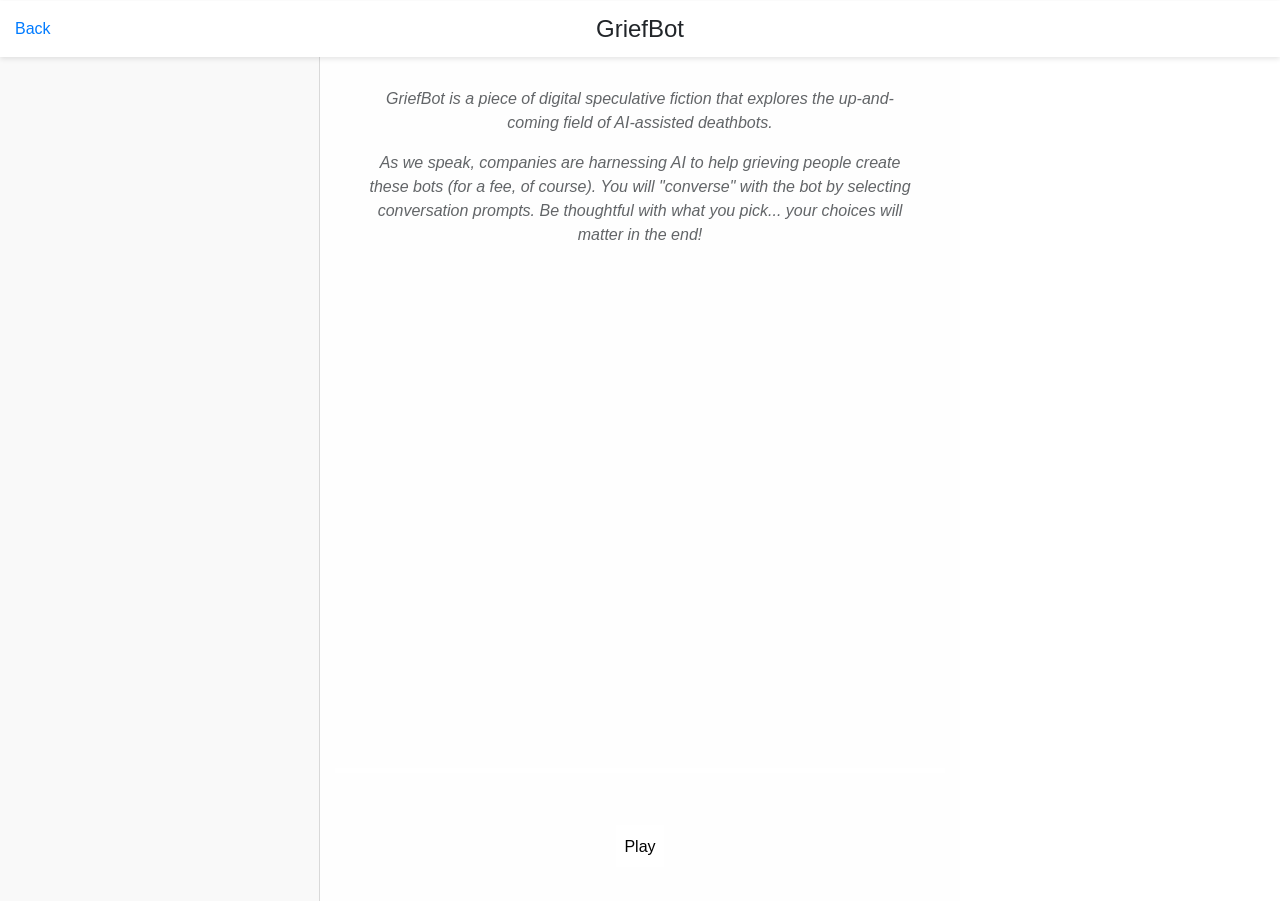
==== index.html @ cdb35fa3 "deceased name for bot" ====
<!DOCTYPE html>
<html>
<head>
    <title>
    GriefBot
    </title>
    <meta charset="utf-8">
    <meta name="viewport" content="width=device-width, initial-scale=1, shrink-to-fit=no">
    <meta name="description" content="">
    <meta name="author" content="">
    <link rel="icon" href="favicon.ico">
    
    <!-- Bootstrap core CSS -->
    <link rel="stylesheet" href="https://stackpath.bootstrapcdn.com/bootstrap/4.1.1/css/bootstrap.min.css" integrity="sha384-WskhaSGFgHYWDcbwN70/dfYBj47jz9qbsMId/iRN3ewGhXQFZCSftd1LZCfmhktB" crossorigin="anonymous">

    <style>:root{--navbar-height:56px;--user-response-panel-height:110px;--bg-color:#C7BDB5;--user-color:#417505;--speaker-color:#888;--sidebar-bg-color:#FFF;--navbar-bg-color:#FFF;--passage-bg-color:#FFF;--passage-text-color:#000}.bg-color{background-color:var(--bg-color)}.minh-full{min-height:calc(100vh - var(--navbar-height) - var(--user-response-panel-height) - 17px - 5px)}.ml--3{margin-left:-1rem!important}@media (min-width:992px){.w-lg-auto{width:auto!important}}body,html{overflow-x:hidden;position:relative;min-height:100%}body{padding-top:var(--navbar-height);margin-bottom:calc(var(--user-response-panel-height) + 18px + 5px)}@media (max-width:991.98px){.offcanvas-collapse{z-index:1100;position:fixed;top:var(--navbar-height);bottom:0;left:100%;width:100%;padding-right:1rem;padding-left:1rem;overflow-y:auto;visibility:hidden;background-color:var(--sidebar-bg-color);transition-timing-function:ease-in-out;transition-duration:.3s;transition-property:left,visibility}.offcanvas-collapse.open{left:0;visibility:visible}}nav.navbar{height:var(--navbar-height);background-color:var(--navbar-bg-color);padding:.5rem 15px;box-shadow:0 2px 5px rgba(0,0,0,.1)}nav .nav-title{font-size:1.5rem;line-height:40px;position:absolute;left:50%;transform:translateX(-50%);margin-bottom:auto}nav .nav-icon{width:35px}nav a.content-container:not(:first-child){padding-left:.5em;margin-right:auto}.chat-panel{padding-top:15px}.chat-passage-wrapper{position:relative;margin:.5rem 0}.chat-passage-wrapper[data-speaker=you]{text-align:right}.chat-passage-wrapper[data-speaker=you] .chat-passage:before{text-align:right;color:var(--user-color)}.chat-passage{display:inline-block;padding:.25rem .5rem;margin-left:35px;background-color:var(--passage-bg-color);max-width:calc(100% - 80px);text-align:left}@media (min-width:576px){.chat-passage{max-width:calc(100% - 100px)}}@media (min-width:768px){.chat-passage{max-width:calc(100% - 80px)}}@media (min-width:992px){.chat-passage{max-width:calc(100% - 100px)}}.chat-passage:before{content:attr(data-speaker);display:block;font-size:.75rem;text-transform:capitalize;color:var(--speaker-color)}.chat-passage p{margin:0}.chat-passage img{max-width:100%;max-height:calc(100vh - 2 * var(--user-response-panel-height));padding:.25rem 0}.chat-passage iframe{max-width:100%;max-height:calc(100vh - 2 * var(--user-response-panel-height))}.chat-passage figure{margin-bottom:.25rem;font-size:.75rem}.meta-passage{margin:1rem 2rem;text-align:center;font-style:italic;opacity:.7}.user-response-panel{padding-right:15px;padding-left:15px}@media (min-width:992px){.user-response-panel{max-width:calc(100% / (12/6));margin:0 auto}}.user-response-panel hr{margin:0;border-top:5px solid #fff}.user-response-hint{font-style:italic;font-size:.75rem;text-align:center;height:18px}@media (max-width:379.98px){.user-response-hint{font-size:.6rem;height:14px}body{margin-bottom:calc(var(--user-response-panel-height) + 14px + 5px)}.minh-full{min-height:calc(100vh - var(--navbar-height) - var(--user-response-panel-height) - 14px - 5px)}}@media (max-width:319.98px){.user-response-hint{font-size:.5rem;height:12px}body{margin-bottom:calc(var(--user-response-panel-height) + 12px + 5px)}.minh-full{min-height:calc(100vh - var(--navbar-height) - var(--user-response-panel-height) - 12px - 5px)}}.user-reponse-wrapper{height:var(--user-response-panel-height);display:flex;align-items:center;justify-content:center}.user-response-panel .user-response{display:inline-block;padding:.5rem;margin:.25rem;background-color:var(--passage-bg-color);color:var(--passage-text-color);border-top:2px solid transparent;transition:border-color .15s ease-in}.user-response-panel .user-response:hover{text-decoration:none;border-color:var(--user-color)}.chat-passage-wrapper:before{margin-right:5px;position:absolute;vertical-align:top;content:"";width:30px;height:30px;background-size:30px 30px;border-radius:15px;background-color:var(--speaker-color)}.chat-passage-wrapper[data-speaker=you]:before{display:none}.chat-passage-wrapper[data-speaker=you]:after{margin-left:-30px;position:absolute;vertical-align:top;content:"";width:30px;height:30px;background-size:30px 30px;border-radius:15px;background-color:var(--user-color)}.chat-passage[data-speaker=you]{margin-left:0;margin-right:35px}div.wave{position:relative;text-align:center;margin-left:auto;margin-right:auto}div.wave .dot{display:inline-block;width:6px;height:6px;border-radius:50%;margin-right:2px;background:var(--passage-text-color);animation:wave 1.2s ease-in-out infinite}div.wave .dot:nth-child(2){animation-delay:.1s}div.wave .dot:nth-child(3){animation-delay:.2s}@keyframes wave{0%,100%,50%{transform:initial}25%{transform:translateY(-15px)}}.modal-dialog{max-width:420px}body.modal-open{padding-right:0!important}body.modal-open .user-response-panel{padding-right:15px!important}body.modal-open nav.navbar{padding-right:15px!important}</style>
</head>
<body class="bg-white">

    <nav class="navbar navbar-expand-lg fixed-top">
        <a id="nav-link-back" class="content-container" href="/" data-toggle="modal" data-target="#exitModal">
            Back
        </a>
        <a id="nav-link-undo" class="content-container" href="javascript:void(0)" style="visibility: hidden;">
            Undo
        </a>
        <h1 id="ptitle" class="nav-title">GriefBot</h1>
        <div id="psub">
            <span id="psubtitle"></span>
            <span id="pauthor"></span>
        </div>
        <button id="nav-link-menu" class="content-container navbar-toggler p-0 border-0 d-lg-none" type="button" data-toggle="offcanvas">
            Menu
        </button>
    </nav>

    <main role="main" class="container-fluid">
        <div class="row">
            <div class="left-sidebar col-lg d-none d-lg-block">
                <div id="left-sidebar-container" class="content-container position-fixed mt-3 mt-lg-5 m-lg-4"></div>
            </div>
            <div class="chat-panel col-lg-6 minh-full bg-color">
                <div id="phistory" class="chat-history"></div>
                <div id="precent" class="chat-history"></div>
                <div id="passage"></div>
                <div id="animation-container">
                    <div class="chat-passage-wrapper">
                        <div class="chat-passage">
                            <div class="wave">
                                <span class="dot"></span>
                                <span class="dot"></span>
                                <span class="dot"></span>
                            </div>
                        </div>
                    </div>
                </div>
                <div class="user-response-panel fixed-bottom bg-color">
                    <hr>
                    <div id="user-response-hint" class="user-response-hint content-container"></div>
                    <div id="user-response-panel" class="user-reponse-wrapper"></div>
                </div>

            </div>
            <div class="right-sidebar col-lg offcanvas-collapse">
                <div class="position-fixed ml--3 w-100 w-lg-auto h-100">
                    <div id="right-sidebar-container" class="content-container m-3 m-sm-5 m-lg-3 mt-lg-5 m-xl-5 mt-xl-5"></div>
                </div>
            </div>
        </div>

    </main>

    <!-- UUID://D9629C06-267E-4641-9FFB-B09D932A891D// --><tw-storydata name="GriefBot" startnode="24" creator="Tweego" creator-version="2.1.1+81d1d71" ifid="D9629C06-267E-4641-9FFB-B09D932A891D" zoom="1" format="Trialogue" format-version="0.1.1" options="debug" hidden><style role="stylesheet" id="twine-user-stylesheet" type="text/twine-css">/* twine-user-stylesheet #1: "StoryStylesheet" */
:root {
    --bg-color: red;
    --user-color: purple;
    --speaker-color: #A00;
    --sidebar-bg-color: #FFF;
    --navbar-bg-color: #FFF;
    --passage-bg-color: #FFF;
    --passage-text-color: #000;
}
/* twine-user-stylesheet #2: "styles.css" */
 @import url('https://fonts.googleapis.com/css2?family=Google+Sans+Flex:opsz,wght@6..144,1..1000&family=Google+Sans:ital,opsz,wght@0,17..18,400..700;1,17..18,400..700&display=swap');

:root {
  --navbar-height: 56px;
  --user-response-panel-height: 110px;
  --bg-color: #fefefe;
  --user-color: #444444;
  --speaker-color: #464646;
  --sidebar-bg-color: #fff;
  --navbar-bg-color: #fff;
  --passage-bg-color: #fff;
  --passage-text-color: #000;  
  
}


.bg-color {
  background-color: var(--bg-color);
}
.minh-full {
  min-height: calc(
    100vh - var(--navbar-height) - var(--user-response-panel-height) - 17px -
      5px
  );
}
.ml--3 {
  margin-left: -1rem !important;
}
@media (min-width: 992px) {
  .w-lg-auto {
    width: auto !important;
  }
}
body,
html {
  overflow-x: hidden;
  position: relative;
  min-height: 100%;
  font-family: 'Google Sans', 'Open Sans' system-ui, -apple-system, BlinkMacSystemFont, 'Segoe UI', Roboto, Oxygen, Ubuntu, Cantarell, 'Helvetica Neue', sans-serif;
}
body {
  padding-top: var(--navbar-height);
  margin-bottom: calc(var(--user-response-panel-height) + 18px + 5px);
}
@media (max-width: 991.98px) {
  .offcanvas-collapse {
    z-index: 1100;
    position: fixed;
    top: var(--navbar-height);
    bottom: 0;
    left: 100%;
    width: 100%;
    padding-right: 1rem;
    padding-left: 1rem;
    overflow-y: auto;
    visibility: hidden;
    background-color: var(--sidebar-bg-color);
    transition-timing-function: ease-in-out;
    transition-duration: 0.3s;
    transition-property: left, visibility;
  }
  .offcanvas-collapse.open {
    left: 0;
    visibility: visible;
  }
}
nav.navbar {
  height: var(--navbar-height);
  background-color: var(--navbar-bg-color);
  padding: 0.5rem 15px;
  box-shadow: 0 2px 5px rgba(0, 0, 0, 0.1);
}
nav .nav-title {
  font-size: 1.5rem;
  line-height: 40px;
  position: absolute;
  left: 50%;
  transform: translateX(-50%);
  margin-bottom: auto;
}
nav .nav-icon {
  width: 35px;
}
nav a.content-container:not(:first-child) {
  padding-left: 0.5em;
  margin-right: auto;
}

.chat-passage-wrapper[data-speaker="you"] {
  text-align: right;
}
.chat-passage-wrapper[data-speaker="you"] .chat-passage:before {
  text-align: right;
  color: var(--user-color);
}
.chat-passage {
  display: inline-block;
  padding: 0.25rem 0.5rem;
  margin-left: 35px;
  background-color: var(--passage-bg-color);
  max-width: calc(100% - 80px);
  text-align: left;
}
@media (min-width: 576px) {
  .chat-passage {
    max-width: calc(100% - 100px);
  }
}
@media (min-width: 768px) {
  .chat-passage {
    max-width: calc(100% - 80px);
  }
}
@media (min-width: 992px) {
  .chat-passage {
    max-width: calc(100% - 100px);
  }
}
.chat-passage:before {
  content: attr(data-speaker);
  display: block;
  font-size: 0.75rem;
  text-transform: capitalize;
  color: var(--speaker-color);
}
.chat-passage p {
  margin: 0;
}
.chat-passage img {
  max-width: 100%;
  max-height: calc(100vh - 2 * var(--user-response-panel-height));
  padding: 0.25rem 0;
}
.chat-passage iframe {
  max-width: 100%;
  max-height: calc(100vh - 2 * var(--user-response-panel-height));
}
.chat-passage figure {
  margin-bottom: 0.25rem;
  font-size: 0.75rem;
}
.meta-passage {
  margin: 1rem 2rem;
  text-align: center;
  font-style: italic;
  opacity: 0.7;
}
.user-response-panel {
  padding-right: 15px;
  padding-left: 15px;
}
@media (min-width: 992px) {
  .user-response-panel {
    max-width: calc(100% / (12 / 6));
    margin: 0 auto;
  }
}
.user-response-panel hr {
  margin: 0;
  border-top: 5px solid #fff;
}
.user-response-hint {
  font-style: italic;
  font-size: 0.75rem;
  text-align: center;
  height: 18px;
}
@media (max-width: 379.98px) {
  .user-response-hint {
    font-size: 0.6rem;
    height: 14px;
  }
  body {
    margin-bottom: calc(var(--user-response-panel-height) + 14px + 5px);
  }
  .minh-full {
    min-height: calc(
      100vh - var(--navbar-height) - var(--user-response-panel-height) - 14px -
        5px
    );
  }
}
@media (max-width: 319.98px) {
  .user-response-hint {
    font-size: 0.5rem;
    height: 12px;
  }
  body {
    margin-bottom: calc(var(--user-response-panel-height) + 12px + 5px);
  }
  .minh-full {
    min-height: calc(
      100vh - var(--navbar-height) - var(--user-response-panel-height) - 12px -
        5px
    );
  }
}
.user-reponse-wrapper {
  height: var(--user-response-panel-height);
  display: flex;
  align-items: center;
  justify-content: center;
}
.user-response-panel .user-response {
  display: inline-block;
  padding: 0.5rem;
  margin: 0.25rem;
  background-color: var(--passage-bg-color);
  color: var(--passage-text-color);
  border-top: 2px solid transparent;
  transition: border-color 0.15s ease-in;
}
.user-response-panel .user-response:hover {
  text-decoration: none;
  border-color: var(--user-color);
}
.chat-passage-wrapper:before {
  margin-right: 5px;
  position: absolute;
  vertical-align: top;
  content: "";
  width: 30px;
  height: 30px;
  background-size: 30px 30px;
  border-radius: 15px;
  background-color: var(--speaker-color);
}
.chat-passage-wrapper[data-speaker="you"]:before {
  display: none;
}
.chat-passage-wrapper[data-speaker="you"]:after {
  margin-left: -30px;
  position: absolute;
  vertical-align: top;
  content: "";
  width: 30px;
  height: 30px;
  background-size: 30px 30px;
  border-radius: 15px;
  background-color: var(--user-color);
}
.chat-passage[data-speaker="you"] {
  margin-left: 0;
  margin-right: 35px;
}
div.wave {
  position: relative;
  text-align: center;
  margin-left: auto;
  margin-right: auto;
}
div.wave .dot {
  display: inline-block;
  width: 6px;
  height: 6px;
  border-radius: 50%;
  margin-right: 2px;
  background: var(--passage-text-color);
  animation: wave 1.2s ease-in-out infinite;
}
div.wave .dot:nth-child(2) {
  animation-delay: 0.1s;
}
div.wave .dot:nth-child(3) {
  animation-delay: 0.2s;
}
@keyframes wave {
  0%,
  100%,
  50% {
    transform: initial;
  }
  25% {
    transform: translateY(-15px);
  }
}
.modal-dialog {
  max-width: 420px;
}
body.modal-open {
  padding-right: 0 !important;
}
body.modal-open .user-response-panel {
  padding-right: 15px !important;
}
body.modal-open nav.navbar {
  padding-right: 15px !important;
}

/* Delila's edits */

body {
    font-family: 'Google Sans', 'Open Sans', 'Helvetica Neue', sans-serif !important;
}

/* computers */
@media (min-width: 992px) {

  .left-sidebar {
    position: fixed;
    top: var(--navbar-height);
    left: 0;

    width: 25%;
    height: calc(100vh - var(--navbar-height));

    background-color: #f9f9f9;
    border-right: 1px solid #d9d9d9;

    overflow-y: auto;
  }

  .chat-panel {
    margin-left: 25%;
    padding-top: 15px;
    justify-content: center;
  }

}

/* tablet/mobile */
@media (max-width: 991.98px) {

  .chat-panel {
    margin-left: auto;
    margin-right: auto;
    padding-top: 15px;
    justify-content: center;
  }

}</style><script role="script" id="twine-user-script" type="text/twine-javascript"></script><tw-tag name="speaker-<%s.botName%>" color="yellow"></tw-tag><tw-tag name="speaker-you" color="yellow"></tw-tag><tw-tag name="speaker-..." color="orange"></tw-tag><tw-tag name="<%-s.botName-%>" color="green"></tw-tag><tw-tag name="..." color="purple"></tw-tag><tw-tag name="You" color="purple"></tw-tag><tw-passagedata pid="1" name="Create an account" tags="" position="475,650" size="100,100">&lt;% s.playerName = prompt(&quot;Enter your name:&quot;); %&gt;
&lt;% s.botName = prompt(&quot;Enter the deceased&#39;s name:&quot;); %&gt;

[[Log In]]</tw-passagedata><tw-passagedata pid="2" name="Did anyone mention me?" tags="speaker-..." position="900,1275" size="100,100">&lt;% if(s.personality == &quot;kind&quot;){ %&gt;
We all do! We love you and miss you very much.
&lt;% } 

else if(s.personality == &quot;sarcastic&quot;){ %&gt;
Perhaps... we might miss you a little bit.
&lt;% }

else if(s.personality == &quot;grumpy&quot;){ %&gt;
Of course you&#39;d ask. Yes. We miss you. 
&lt;% }

else if(s.personality == &quot;extroverted&quot;){ %&gt;
Of course! We miss you and can&#39;t wait to see you soon
&lt;% } %&gt;

[[I miss you too.]]
[[Tell everyone I say hello.]]</tw-passagedata><tw-passagedata pid="3" name="Everyone?" tags="speaker-..." position="900,1150" size="100,100">&lt;% if(s.personality == &quot;kind&quot;){ %&gt;
Of course! You know we&#39;re always together.
&lt;% } 

else if(s.personality == &quot;sarcastic&quot;){ %&gt;
Yeah. Who else would I be with?
&lt;% }

else if(s.personality == &quot;grumpy&quot;){ %&gt;
Yep.
&lt;% }

else if(s.personality == &quot;extroverted&quot;){ %&gt;
Of course! You know we&#39;re always together
&lt;% } %&gt;

[[Where?]]
[[Did anyone mention me?]]</tw-passagedata><tw-passagedata pid="4" name="Extroverted" tags="speaker-..." position="450,900" size="100,100">&lt;%
  s.personality = &quot;extroverted&quot;;
%&gt;

Finally, you&#39;re back! I missed you.

[[I missed you too.]]</tw-passagedata><tw-passagedata pid="5" name="Grumpy" tags="speaker-..." position="575,900" size="100,100">&lt;%
  s.personality = &quot;grumpy&quot;;
%&gt;

I was starting to enjoy the peace and quiet.

[[I missed you too.]]</tw-passagedata><tw-passagedata pid="6" name="Have you seen anyone?" tags="speaker-..." position="775,1025" size="100,100">&lt;% if(s.personality == &quot;kind&quot;){ %&gt;
Yes. Everyone!
&lt;% } 

else if(s.personality == &quot;sarcastic&quot;){ %&gt;
Yep... gang&#39;s all here.
&lt;% }

else if(s.personality == &quot;grumpy&quot;){ %&gt;
Yep. Everyone&#39;s here. Place is packed.
&lt;% }

else if(s.personality == &quot;extroverted&quot;){ %&gt;
Yeah, we&#39;re all here!
&lt;% } %&gt;

[[Everyone?]]
[[Did anyone mention me?]]</tw-passagedata><tw-passagedata pid="7" name="How have you been?" tags="speaker-..." position="625,1050" size="100,100">I&#39;ve been good! I&#39;ve been spending a lot of time with my family and friends. Tell your mother I say hello!

[[I will.]]

[[Have you seen anyone?]]</tw-passagedata><tw-passagedata pid="8" name="I don&#39;t know what you&#39;re talking about." tags="speaker-..." position="675,1400" size="100,100">You don&#39;t remember? Am I wrong?

[[Yes.]]
[[How have you been?]]</tw-passagedata><tw-passagedata pid="9" name="I miss you too." tags="speaker-..." position="900,1400" size="100,100">&lt;% if(s.personality == &quot;kind&quot;){ %&gt;
We are so proud of you.
&lt;% } 

else if(s.personality == &quot;sarcastic&quot;){ %&gt;
We are pretty proud of you.
&lt;% }

else if(s.personality == &quot;grumpy&quot;){ %&gt;
Some might say that they&#39;re even proud of you.
&lt;% }

else if(s.personality == &quot;extroverted&quot;){ %&gt;
We&#39;re so proud of you!
&lt;% } %&gt;

[[I wish I could hug you.]]
[[Thanks.]]</tw-passagedata><tw-passagedata pid="10" name="I missed you too." tags="speaker-..." position="475,1025" size="100,100">&lt;% if(s.personality == &quot;kind&quot;){ %&gt;
I really want to see you! Will you be coming soon?
&lt;% } 

else if(s.personality == &quot;sarcastic&quot;){ %&gt;
Should I expect to see you soon?
&lt;% }

else if(s.personality == &quot;grumpy&quot;){ %&gt;
Should I expect any more disruptions from you soon?
&lt;% }

else if(s.personality == &quot;extroverted&quot;){ %&gt;
Come see me soon, then!
&lt;% } %&gt;

[[Yes!]]
[[No, I can&#39;t.]]</tw-passagedata><tw-passagedata pid="11" name="I will." tags="" position="750,1175" size="100,100">You have run out of free messages. Come back tomorrow to continue.</tw-passagedata><tw-passagedata pid="12" name="I wish I could hug you." tags="" position="837.5,1525" size="100,100">You have run out of free messages. Come back tomorrow to continue.</tw-passagedata><tw-passagedata pid="13" name="I&#39;m busy." tags="speaker-..." position="225,1275" size="100,100">&lt;% if(s.personality == &quot;kind&quot;){ %&gt;
Oh. Well. Please try and come see me soon!
&lt;% } 

else if(s.personality == &quot;sarcastic&quot;){ %&gt;
Sounds about right.
&lt;% }

else if(s.personality == &quot;grumpy&quot;){ %&gt;
Of course.
&lt;% }

else if(s.personality == &quot;extroverted&quot;){ %&gt;
It&#39;s okay. We&#39;ll meet soon.
&lt;% } %&gt;

[[I&#39;m sorry!]] 
[[I wish I could hug you.]] 
[[Tell everyone I say hello.]]</tw-passagedata><tw-passagedata pid="14" name="I&#39;m serious." tags="speaker-..." position="612.5,1775" size="100,100">What?

[[I&#39;m sorry!]]
[[Sike!]]</tw-passagedata><tw-passagedata pid="15" name="I&#39;m sorry!" tags="" position="737.5,1900" size="100,100">You have run out of free messages. Come back tomorrow to continue.</tw-passagedata><tw-passagedata pid="16" name="Kind" tags="speaker-..." position="700,900" size="100,100">&lt;%
  s.personality = &quot;kind&quot;;
%&gt;

I&#39;m really happy to see you. I missed our converstions.

[[I missed you too.]]</tw-passagedata><tw-passagedata pid="17" name="Log In" tags="" position="475,775" size="100,100">Tell me a little bit about your loved one. What were they like?

[[Sarcastic]]
[[Kind]]
[[Extroverted]]
[[Grumpy]]</tw-passagedata><tw-passagedata pid="18" name="No worries." tags="" position="800,1650" size="100,100">You have run out of free messages. Come back tomorrow to continue.</tw-passagedata><tw-passagedata pid="19" name="No, I can&#39;t." tags="speaker-..." position="350,1150" size="100,100">Why?

[[You&#39;re dead.]]
[[I&#39;m busy.]]</tw-passagedata><tw-passagedata pid="20" name="Oh yeah, the apartment." tags="speaker-..." position="475,1425" size="100,100">So, we&#39;ll meet there?

[[Sure.]]
[[I don&#39;t know what you&#39;re talking about.]]</tw-passagedata><tw-passagedata pid="21" name="Play" tags="" position="475,525" size="100,100">Welcome to GriefBot! Please create an account to continue.

[[Create an account]]</tw-passagedata><tw-passagedata pid="22" name="Sarcastic" tags="speaker-..." position="325,900" size="100,100">&lt;%
  s.personality = &quot;sarcastic&quot;;
%&gt;

Yeah. I&#39;ve just been sitting here. Staring at the door.

Don&#39;t worry. I survived somehow.

[[I missed you too.]]</tw-passagedata><tw-passagedata pid="23" name="Sike!" tags="speaker-..." position="737.5,1775" size="100,100">&lt;% if(s.personality == &quot;kind&quot;){ %&gt;
Thank goodness! Please don&#39;t do that again.
&lt;% } 

else if(s.personality == &quot;sarcastic&quot;){ %&gt;
You&#39;re funny.
&lt;% }

else if(s.personality == &quot;grumpy&quot;){ %&gt;
Hmph.
&lt;% }

else if(s.personality == &quot;extroverted&quot;){ %&gt;
Figures! You&#39;ve always been funny.
&lt;% } %&gt;

[[I&#39;m sorry!]]
[[How have you been?]]</tw-passagedata><tw-passagedata pid="24" name="Start" tags="" position="600,400" size="100,100">GriefBot is a piece of digital speculative fiction that explores the up-and-coming field of AI-assisted deathbots. 

As we speak, companies are harnessing AI to help grieving people create these bots (for a fee, of course). You will &quot;converse&quot; with the bot by selecting conversation prompts. Be thoughtful with what you pick... your choices will matter in the end!

[[Play]]</tw-passagedata><tw-passagedata pid="25" name="Sure." tags="speaker-..." position="412.5,1275" size="100,100">&lt;% if(s.personality == &quot;kind&quot;){ %&gt;
Perfect!
&lt;% } 

else if(s.personality == &quot;sarcastic&quot;){ %&gt;
Cool.
&lt;% }

else if(s.personality == &quot;grumpy&quot;){ %&gt;
Sounds like a plan.
&lt;% }

else if(s.personality == &quot;extroverted&quot;){ %&gt;
Great!
&lt;% } %&gt;

[[How have you been?]] 
[[Have you seen anyone?]]</tw-passagedata><tw-passagedata pid="26" name="Tell everyone I say hello." tags="" position="1025,1400" size="100,100">You have run out of free messages. Come back tomorrow to continue.</tw-passagedata><tw-passagedata pid="27" name="Thanks." tags="" position="962.5,1525" size="100,100">You have run out of free messages. Come back tomorrow to continue.</tw-passagedata><tw-passagedata pid="28" name="What apartment?" tags="speaker-..." position="537.5,1275" size="100,100">&lt;% if(s.personality == &quot;kind&quot;){ %&gt;
The apartment! Remember?
&lt;% } 

else if(s.personality == &quot;sarcastic&quot;){ %&gt;
THE apartment. The one that we meet at.
&lt;% }

else if(s.personality == &quot;grumpy&quot;){ %&gt;
Are you playing with me... the apartment?
&lt;% }

else if(s.personality == &quot;extroverted&quot;){ %&gt;
C&#39;mon. The apartment!
&lt;% } %&gt;

[[Oh yeah, the apartment.]]
[[I don&#39;t know what you&#39;re talking about.]]</tw-passagedata><tw-passagedata pid="29" name="Where?" tags="speaker-..." position="1025,1275" size="100,100">At the apartment!

[[What apartment?]]</tw-passagedata><tw-passagedata pid="30" name="Yes!" tags="speaker-..." position="475,1150" size="100,100">Where do you think we&#39;ll meet? At the apartment?

[[Sure.]]
[[What apartment?]]</tw-passagedata><tw-passagedata pid="31" name="Yes." tags="speaker-..." position="675,1525" size="100,100">&lt;% if(s.personality == &quot;kind&quot;){ %&gt;
Oh, okay. What&#39;s wrong with me, then?
&lt;% } 

else if(s.personality == &quot;sarcastic&quot;){ %&gt;
Whoops. I wonder why.
&lt;% }

else if(s.personality == &quot;grumpy&quot;){ %&gt;
Oh. Hmm.
&lt;% }

else if(s.personality == &quot;extroverted&quot;){ %&gt;
I can&#39;t be wrong! I know everything!
&lt;% } %&gt;

[[You&#39;re dead.]]
[[No worries.]]</tw-passagedata><tw-passagedata pid="32" name="You&#39;re dead." tags="speaker-..." position="675,1650" size="100,100">&lt;% if(s.personality == &quot;kind&quot;){ %&gt;
I&#39;m what? No I&#39;m not. Please say you&#39;re joking.
&lt;% } 

else if(s.personality == &quot;sarcastic&quot;){ %&gt;
Haha, that&#39;s a funny one.
&lt;% }

else if(s.personality == &quot;grumpy&quot;){ %&gt;
Sounds about right.
&lt;% }

else if(s.personality == &quot;extroverted&quot;){ %&gt;
Lies!
&lt;% } %&gt;

[[I&#39;m serious.]]
[[Sike!]]</tw-passagedata><tw-passagedata pid="33" name="about-active" tags="Twine.image" position="350,475" size="100,100">[data-uri]</tw-passagedata><tw-passagedata pid="34" name="about" tags="Twine.image" position="475,475" size="100,100">[data-uri]</tw-passagedata><tw-passagedata pid="35" name="current-chat-active" tags="Twine.image" position="600,475" size="100,100">[data-uri]</tw-passagedata><tw-passagedata pid="36" name="current-chat" tags="Twine.image" position="725,475" size="100,100">[data-uri]</tw-passagedata><tw-passagedata pid="37" name="new-chat-active" tags="Twine.image" position="850,475" size="100,100">[data-uri]</tw-passagedata><tw-passagedata pid="38" name="new-chat" tags="Twine.image" position="975,475" size="100,100">[data-uri]</tw-passagedata></tw-storydata>

    <!-- Modal -->
    <div class="modal fade" id="exitModal" tabindex="-1" role="dialog" aria-labelledby="exitModalLabel" aria-hidden="true">
      <div class="modal-dialog" role="document">
        <div class="modal-content rounded-0">
          <div class="modal-header">
            <h5 class="modal-title content-container" id="exitModalLabel"></h5>
            <button type="button" class="close" data-dismiss="modal" aria-label="Close">
              <span aria-hidden="true">&times;</span>
            </button>
          </div>
          <div class="modal-body content-container"></div>
          <div class="modal-footer content-container"></div>
        </div>
      </div>
    </div>

    <!-- Bootstrap core JavaScript
    ================================================== -->
    <!-- Placed at the end of the document so the pages load faster -->
    <script src="https://code.jquery.com/jquery-3.3.1.slim.min.js" integrity="sha384-q8i/X+965DzO0rT7abK41JStQIAqVgRVzpbzo5smXKp4YfRvH+8abtTE1Pi6jizo" crossorigin="anonymous"></script>
    <script src="https://stackpath.bootstrapcdn.com/bootstrap/4.1.1/js/bootstrap.min.js" integrity="sha384-smHYKdLADwkXOn1EmN1qk/HfnUcbVRZyYmZ4qpPea6sjB/pTJ0euyQp0Mk8ck+5T" crossorigin="anonymous"></script>
    <script type="text/javascript">
        $(function () {
            'use strict'

            $('[data-toggle="offcanvas"]').on('click', function () {
                $('.offcanvas-collapse').toggleClass('open')
            })
        })

        /*
         * Helper functions for injecting content into markup
         * can be called from Story JavaScript to insert story specific content
         */
        function inject_nav_back(htmlContent) {
            $('.content-container#nav-link-back').html(htmlContent);
        }
        function inject_nav_menu(htmlContent) {
            $('.content-container#nav-link-menu').html(htmlContent);
        }
        function inject_left_sidebar(htmlContent) {
            $('.content-container#left-sidebar-container').html(htmlContent);
        }        
        function inject_right_sidebar(htmlContent) {
            $('.content-container#right-sidebar-container').html(htmlContent);
        }
        function inject_hint(htmlContent) {
            $('.content-container#user-response-hint').html(htmlContent);
        }
        function inject_modal(titleContent, bodyContent, footerContent) {
            $('#exitModal .content-container.modal-title').html(titleContent);
            $('#exitModal .content-container.modal-body').html(bodyContent);
            $('#exitModal .content-container.modal-footer').html(footerContent);
        }
        function fade_in_content_containers() {
            $('.content-container').fadeTo(400, 1);
        }
    </script>
    <script>(function(){function r(e,n,t){function o(i,f){if(!n[i]){if(!e[i]){var c="function"==typeof require&&require;if(!f&&c)return c(i,!0);if(u)return u(i,!0);var a=new Error("Cannot find module '"+i+"'");throw a.code="MODULE_NOT_FOUND",a}var p=n[i]={exports:{}};e[i][0].call(p.exports,function(r){var n=e[i][1][r];return o(n||r)},p,p.exports,r,e,n,t)}return n[i].exports}for(var u="function"==typeof require&&require,i=0;i<t.length;i++)o(t[i]);return o}return r})()({1:[function(require,module,exports){
!function(e,t){"use strict";"object"==typeof module&&"object"==typeof module.exports?module.exports=e.document?t(e,!0):function(e){if(!e.document)throw new Error("jQuery requires a window with a document");return t(e)}:t(e)}("undefined"!=typeof window?window:this,function(e,t){"use strict";var n=[],r=Object.getPrototypeOf,i=n.slice,o=n.flat?function(e){return n.flat.call(e)}:function(e){return n.concat.apply([],e)},a=n.push,s=n.indexOf,u={},l=u.toString,c=u.hasOwnProperty,f=c.toString,p=f.call(Object),d={},h=function(e){return"function"==typeof e&&"number"!=typeof e.nodeType&&"function"!=typeof e.item},g=function(e){return null!=e&&e===e.window},v=e.document,y={type:!0,src:!0,nonce:!0,noModule:!0};function m(e,t,n){var r,i,o=(n=n||v).createElement("script");if(o.text=e,t)for(r in y)(i=t[r]||t.getAttribute&&t.getAttribute(r))&&o.setAttribute(r,i);n.head.appendChild(o).parentNode.removeChild(o)}function x(e){return null==e?e+"":"object"==typeof e||"function"==typeof e?u[l.call(e)]||"object":typeof e}var b=function(e,t){return new b.fn.init(e,t)};function w(e){var t=!!e&&"length"in e&&e.length,n=x(e);return!h(e)&&!g(e)&&("array"===n||0===t||"number"==typeof t&&t>0&&t-1 in e)}b.fn=b.prototype={jquery:"3.6.0",constructor:b,length:0,toArray:function(){return i.call(this)},get:function(e){return null==e?i.call(this):e<0?this[e+this.length]:this[e]},pushStack:function(e){var t=b.merge(this.constructor(),e);return t.prevObject=this,t},each:function(e){return b.each(this,e)},map:function(e){return this.pushStack(b.map(this,function(t,n){return e.call(t,n,t)}))},slice:function(){return this.pushStack(i.apply(this,arguments))},first:function(){return this.eq(0)},last:function(){return this.eq(-1)},even:function(){return this.pushStack(b.grep(this,function(e,t){return(t+1)%2}))},odd:function(){return this.pushStack(b.grep(this,function(e,t){return t%2}))},eq:function(e){var t=this.length,n=+e+(e<0?t:0);return this.pushStack(n>=0&&n<t?[this[n]]:[])},end:function(){return this.prevObject||this.constructor()},push:a,sort:n.sort,splice:n.splice},b.extend=b.fn.extend=function(){var e,t,n,r,i,o,a=arguments[0]||{},s=1,u=arguments.length,l=!1;for("boolean"==typeof a&&(l=a,a=arguments[s]||{},s++),"object"==typeof a||h(a)||(a={}),s===u&&(a=this,s--);s<u;s++)if(null!=(e=arguments[s]))for(t in e)r=e[t],"__proto__"!==t&&a!==r&&(l&&r&&(b.isPlainObject(r)||(i=Array.isArray(r)))?(n=a[t],o=i&&!Array.isArray(n)?[]:i||b.isPlainObject(n)?n:{},i=!1,a[t]=b.extend(l,o,r)):void 0!==r&&(a[t]=r));return a},b.extend({expando:"jQuery"+("3.6.0"+Math.random()).replace(/\D/g,""),isReady:!0,error:function(e){throw new Error(e)},noop:function(){},isPlainObject:function(e){var t,n;return!(!e||"[object Object]"!==l.call(e))&&(!(t=r(e))||"function"==typeof(n=c.call(t,"constructor")&&t.constructor)&&f.call(n)===p)},isEmptyObject:function(e){var t;for(t in e)return!1;return!0},globalEval:function(e,t,n){m(e,{nonce:t&&t.nonce},n)},each:function(e,t){var n,r=0;if(w(e))for(n=e.length;r<n&&!1!==t.call(e[r],r,e[r]);r++);else for(r in e)if(!1===t.call(e[r],r,e[r]))break;return e},makeArray:function(e,t){var n=t||[];return null!=e&&(w(Object(e))?b.merge(n,"string"==typeof e?[e]:e):a.call(n,e)),n},inArray:function(e,t,n){return null==t?-1:s.call(t,e,n)},merge:function(e,t){for(var n=+t.length,r=0,i=e.length;r<n;r++)e[i++]=t[r];return e.length=i,e},grep:function(e,t,n){for(var r=[],i=0,o=e.length,a=!n;i<o;i++)!t(e[i],i)!==a&&r.push(e[i]);return r},map:function(e,t,n){var r,i,a=0,s=[];if(w(e))for(r=e.length;a<r;a++)null!=(i=t(e[a],a,n))&&s.push(i);else for(a in e)null!=(i=t(e[a],a,n))&&s.push(i);return o(s)},guid:1,support:d}),"function"==typeof Symbol&&(b.fn[Symbol.iterator]=n[Symbol.iterator]),b.each("Boolean Number String Function Array Date RegExp Object Error Symbol".split(" "),function(e,t){u["[object "+t+"]"]=t.toLowerCase()});var T=function(e){var t,n,r,i,o,a,s,u,l,c,f,p,d,h,g,v,y,m,x,b="sizzle"+1*new Date,w=e.document,T=0,C=0,E=ue(),S=ue(),k=ue(),A=ue(),N=function(e,t){return e===t&&(f=!0),0},j={}.hasOwnProperty,D=[],q=D.pop,L=D.push,H=D.push,O=D.slice,P=function(e,t){for(var n=0,r=e.length;n<r;n++)if(e[n]===t)return n;return-1},R="checked|selected|async|autofocus|autoplay|controls|defer|disabled|hidden|ismap|loop|multiple|open|readonly|required|scoped",M="[\\x20\\t\\r\\n\\f]",I="(?:\\\\[\\da-fA-F]{1,6}"+M+"?|\\\\[^\\r\\n\\f]|[\\w-]|[^\0-\\x7f])+",W="\\["+M+"*("+I+")(?:"+M+"*([*^$|!~]?=)"+M+"*(?:'((?:\\\\.|[^\\\\'])*)'|\"((?:\\\\.|[^\\\\\"])*)\"|("+I+"))|)"+M+"*\\]",F=":("+I+")(?:\\((('((?:\\\\.|[^\\\\'])*)'|\"((?:\\\\.|[^\\\\\"])*)\")|((?:\\\\.|[^\\\\()[\\]]|"+W+")*)|.*)\\)|)",B=new RegExp(M+"+","g"),$=new RegExp("^"+M+"+|((?:^|[^\\\\])(?:\\\\.)*)"+M+"+$","g"),_=new RegExp("^"+M+"*,"+M+"*"),z=new RegExp("^"+M+"*([>+~]|"+M+")"+M+"*"),U=new RegExp(M+"|>"),X=new RegExp(F),V=new RegExp("^"+I+"$"),G={ID:new RegExp("^#("+I+")"),CLASS:new RegExp("^\\.("+I+")"),TAG:new RegExp("^("+I+"|[*])"),ATTR:new RegExp("^"+W),PSEUDO:new RegExp("^"+F),CHILD:new RegExp("^:(only|first|last|nth|nth-last)-(child|of-type)(?:\\("+M+"*(even|odd|(([+-]|)(\\d*)n|)"+M+"*(?:([+-]|)"+M+"*(\\d+)|))"+M+"*\\)|)","i"),bool:new RegExp("^(?:"+R+")$","i"),needsContext:new RegExp("^"+M+"*[>+~]|:(even|odd|eq|gt|lt|nth|first|last)(?:\\("+M+"*((?:-\\d)?\\d*)"+M+"*\\)|)(?=[^-]|$)","i")},Y=/HTML$/i,Q=/^(?:input|select|textarea|button)$/i,J=/^h\d$/i,K=/^[^{]+\{\s*\[native \w/,Z=/^(?:#([\w-]+)|(\w+)|\.([\w-]+))$/,ee=/[+~]/,te=new RegExp("\\\\[\\da-fA-F]{1,6}"+M+"?|\\\\([^\\r\\n\\f])","g"),ne=function(e,t){var n="0x"+e.slice(1)-65536;return t||(n<0?String.fromCharCode(n+65536):String.fromCharCode(n>>10|55296,1023&n|56320))},re=/([\0-\x1f\x7f]|^-?\d)|^-$|[^\0-\x1f\x7f-\uFFFF\w-]/g,ie=function(e,t){return t?"\0"===e?"�":e.slice(0,-1)+"\\"+e.charCodeAt(e.length-1).toString(16)+" ":"\\"+e},oe=function(){p()},ae=be(function(e){return!0===e.disabled&&"fieldset"===e.nodeName.toLowerCase()},{dir:"parentNode",next:"legend"});try{H.apply(D=O.call(w.childNodes),w.childNodes),D[w.childNodes.length].nodeType}catch(e){H={apply:D.length?function(e,t){L.apply(e,O.call(t))}:function(e,t){for(var n=e.length,r=0;e[n++]=t[r++];);e.length=n-1}}}function se(e,t,r,i){var o,s,l,c,f,h,y,m=t&&t.ownerDocument,w=t?t.nodeType:9;if(r=r||[],"string"!=typeof e||!e||1!==w&&9!==w&&11!==w)return r;if(!i&&(p(t),t=t||d,g)){if(11!==w&&(f=Z.exec(e)))if(o=f[1]){if(9===w){if(!(l=t.getElementById(o)))return r;if(l.id===o)return r.push(l),r}else if(m&&(l=m.getElementById(o))&&x(t,l)&&l.id===o)return r.push(l),r}else{if(f[2])return H.apply(r,t.getElementsByTagName(e)),r;if((o=f[3])&&n.getElementsByClassName&&t.getElementsByClassName)return H.apply(r,t.getElementsByClassName(o)),r}if(n.qsa&&!A[e+" "]&&(!v||!v.test(e))&&(1!==w||"object"!==t.nodeName.toLowerCase())){if(y=e,m=t,1===w&&(U.test(e)||z.test(e))){for((m=ee.test(e)&&ye(t.parentNode)||t)===t&&n.scope||((c=t.getAttribute("id"))?c=c.replace(re,ie):t.setAttribute("id",c=b)),s=(h=a(e)).length;s--;)h[s]=(c?"#"+c:":scope")+" "+xe(h[s]);y=h.join(",")}try{return H.apply(r,m.querySelectorAll(y)),r}catch(t){A(e,!0)}finally{c===b&&t.removeAttribute("id")}}}return u(e.replace($,"$1"),t,r,i)}function ue(){var e=[];return function t(n,i){return e.push(n+" ")>r.cacheLength&&delete t[e.shift()],t[n+" "]=i}}function le(e){return e[b]=!0,e}function ce(e){var t=d.createElement("fieldset");try{return!!e(t)}catch(e){return!1}finally{t.parentNode&&t.parentNode.removeChild(t),t=null}}function fe(e,t){for(var n=e.split("|"),i=n.length;i--;)r.attrHandle[n[i]]=t}function pe(e,t){var n=t&&e,r=n&&1===e.nodeType&&1===t.nodeType&&e.sourceIndex-t.sourceIndex;if(r)return r;if(n)for(;n=n.nextSibling;)if(n===t)return-1;return e?1:-1}function de(e){return function(t){return"input"===t.nodeName.toLowerCase()&&t.type===e}}function he(e){return function(t){var n=t.nodeName.toLowerCase();return("input"===n||"button"===n)&&t.type===e}}function ge(e){return function(t){return"form"in t?t.parentNode&&!1===t.disabled?"label"in t?"label"in t.parentNode?t.parentNode.disabled===e:t.disabled===e:t.isDisabled===e||t.isDisabled!==!e&&ae(t)===e:t.disabled===e:"label"in t&&t.disabled===e}}function ve(e){return le(function(t){return t=+t,le(function(n,r){for(var i,o=e([],n.length,t),a=o.length;a--;)n[i=o[a]]&&(n[i]=!(r[i]=n[i]))})})}function ye(e){return e&&void 0!==e.getElementsByTagName&&e}for(t in n=se.support={},o=se.isXML=function(e){var t=e&&e.namespaceURI,n=e&&(e.ownerDocument||e).documentElement;return!Y.test(t||n&&n.nodeName||"HTML")},p=se.setDocument=function(e){var t,i,a=e?e.ownerDocument||e:w;return a!=d&&9===a.nodeType&&a.documentElement?(h=(d=a).documentElement,g=!o(d),w!=d&&(i=d.defaultView)&&i.top!==i&&(i.addEventListener?i.addEventListener("unload",oe,!1):i.attachEvent&&i.attachEvent("onunload",oe)),n.scope=ce(function(e){return h.appendChild(e).appendChild(d.createElement("div")),void 0!==e.querySelectorAll&&!e.querySelectorAll(":scope fieldset div").length}),n.attributes=ce(function(e){return e.className="i",!e.getAttribute("className")}),n.getElementsByTagName=ce(function(e){return e.appendChild(d.createComment("")),!e.getElementsByTagName("*").length}),n.getElementsByClassName=K.test(d.getElementsByClassName),n.getById=ce(function(e){return h.appendChild(e).id=b,!d.getElementsByName||!d.getElementsByName(b).length}),n.getById?(r.filter.ID=function(e){var t=e.replace(te,ne);return function(e){return e.getAttribute("id")===t}},r.find.ID=function(e,t){if(void 0!==t.getElementById&&g){var n=t.getElementById(e);return n?[n]:[]}}):(r.filter.ID=function(e){var t=e.replace(te,ne);return function(e){var n=void 0!==e.getAttributeNode&&e.getAttributeNode("id");return n&&n.value===t}},r.find.ID=function(e,t){if(void 0!==t.getElementById&&g){var n,r,i,o=t.getElementById(e);if(o){if((n=o.getAttributeNode("id"))&&n.value===e)return[o];for(i=t.getElementsByName(e),r=0;o=i[r++];)if((n=o.getAttributeNode("id"))&&n.value===e)return[o]}return[]}}),r.find.TAG=n.getElementsByTagName?function(e,t){return void 0!==t.getElementsByTagName?t.getElementsByTagName(e):n.qsa?t.querySelectorAll(e):void 0}:function(e,t){var n,r=[],i=0,o=t.getElementsByTagName(e);if("*"===e){for(;n=o[i++];)1===n.nodeType&&r.push(n);return r}return o},r.find.CLASS=n.getElementsByClassName&&function(e,t){if(void 0!==t.getElementsByClassName&&g)return t.getElementsByClassName(e)},y=[],v=[],(n.qsa=K.test(d.querySelectorAll))&&(ce(function(e){var t;h.appendChild(e).innerHTML="<a id='"+b+"'></a><select id='"+b+"-\r\\' msallowcapture=''><option selected=''></option></select>",e.querySelectorAll("[msallowcapture^='']").length&&v.push("[*^$]="+M+"*(?:''|\"\")"),e.querySelectorAll("[selected]").length||v.push("\\["+M+"*(?:value|"+R+")"),e.querySelectorAll("[id~="+b+"-]").length||v.push("~="),(t=d.createElement("input")).setAttribute("name",""),e.appendChild(t),e.querySelectorAll("[name='']").length||v.push("\\["+M+"*name"+M+"*="+M+"*(?:''|\"\")"),e.querySelectorAll(":checked").length||v.push(":checked"),e.querySelectorAll("a#"+b+"+*").length||v.push(".#.+[+~]"),e.querySelectorAll("\\\f"),v.push("[\\r\\n\\f]")}),ce(function(e){e.innerHTML="<a href='' disabled='disabled'></a><select disabled='disabled'><option/></select>";var t=d.createElement("input");t.setAttribute("type","hidden"),e.appendChild(t).setAttribute("name","D"),e.querySelectorAll("[name=d]").length&&v.push("name"+M+"*[*^$|!~]?="),2!==e.querySelectorAll(":enabled").length&&v.push(":enabled",":disabled"),h.appendChild(e).disabled=!0,2!==e.querySelectorAll(":disabled").length&&v.push(":enabled",":disabled"),e.querySelectorAll("*,:x"),v.push(",.*:")})),(n.matchesSelector=K.test(m=h.matches||h.webkitMatchesSelector||h.mozMatchesSelector||h.oMatchesSelector||h.msMatchesSelector))&&ce(function(e){n.disconnectedMatch=m.call(e,"*"),m.call(e,"[s!='']:x"),y.push("!=",F)}),v=v.length&&new RegExp(v.join("|")),y=y.length&&new RegExp(y.join("|")),t=K.test(h.compareDocumentPosition),x=t||K.test(h.contains)?function(e,t){var n=9===e.nodeType?e.documentElement:e,r=t&&t.parentNode;return e===r||!(!r||1!==r.nodeType||!(n.contains?n.contains(r):e.compareDocumentPosition&&16&e.compareDocumentPosition(r)))}:function(e,t){if(t)for(;t=t.parentNode;)if(t===e)return!0;return!1},N=t?function(e,t){if(e===t)return f=!0,0;var r=!e.compareDocumentPosition-!t.compareDocumentPosition;return r||(1&(r=(e.ownerDocument||e)==(t.ownerDocument||t)?e.compareDocumentPosition(t):1)||!n.sortDetached&&t.compareDocumentPosition(e)===r?e==d||e.ownerDocument==w&&x(w,e)?-1:t==d||t.ownerDocument==w&&x(w,t)?1:c?P(c,e)-P(c,t):0:4&r?-1:1)}:function(e,t){if(e===t)return f=!0,0;var n,r=0,i=e.parentNode,o=t.parentNode,a=[e],s=[t];if(!i||!o)return e==d?-1:t==d?1:i?-1:o?1:c?P(c,e)-P(c,t):0;if(i===o)return pe(e,t);for(n=e;n=n.parentNode;)a.unshift(n);for(n=t;n=n.parentNode;)s.unshift(n);for(;a[r]===s[r];)r++;return r?pe(a[r],s[r]):a[r]==w?-1:s[r]==w?1:0},d):d},se.matches=function(e,t){return se(e,null,null,t)},se.matchesSelector=function(e,t){if(p(e),n.matchesSelector&&g&&!A[t+" "]&&(!y||!y.test(t))&&(!v||!v.test(t)))try{var r=m.call(e,t);if(r||n.disconnectedMatch||e.document&&11!==e.document.nodeType)return r}catch(e){A(t,!0)}return se(t,d,null,[e]).length>0},se.contains=function(e,t){return(e.ownerDocument||e)!=d&&p(e),x(e,t)},se.attr=function(e,t){(e.ownerDocument||e)!=d&&p(e);var i=r.attrHandle[t.toLowerCase()],o=i&&j.call(r.attrHandle,t.toLowerCase())?i(e,t,!g):void 0;return void 0!==o?o:n.attributes||!g?e.getAttribute(t):(o=e.getAttributeNode(t))&&o.specified?o.value:null},se.escape=function(e){return(e+"").replace(re,ie)},se.error=function(e){throw new Error("Syntax error, unrecognized expression: "+e)},se.uniqueSort=function(e){var t,r=[],i=0,o=0;if(f=!n.detectDuplicates,c=!n.sortStable&&e.slice(0),e.sort(N),f){for(;t=e[o++];)t===e[o]&&(i=r.push(o));for(;i--;)e.splice(r[i],1)}return c=null,e},i=se.getText=function(e){var t,n="",r=0,o=e.nodeType;if(o){if(1===o||9===o||11===o){if("string"==typeof e.textContent)return e.textContent;for(e=e.firstChild;e;e=e.nextSibling)n+=i(e)}else if(3===o||4===o)return e.nodeValue}else for(;t=e[r++];)n+=i(t);return n},(r=se.selectors={cacheLength:50,createPseudo:le,match:G,attrHandle:{},find:{},relative:{">":{dir:"parentNode",first:!0}," ":{dir:"parentNode"},"+":{dir:"previousSibling",first:!0},"~":{dir:"previousSibling"}},preFilter:{ATTR:function(e){return e[1]=e[1].replace(te,ne),e[3]=(e[3]||e[4]||e[5]||"").replace(te,ne),"~="===e[2]&&(e[3]=" "+e[3]+" "),e.slice(0,4)},CHILD:function(e){return e[1]=e[1].toLowerCase(),"nth"===e[1].slice(0,3)?(e[3]||se.error(e[0]),e[4]=+(e[4]?e[5]+(e[6]||1):2*("even"===e[3]||"odd"===e[3])),e[5]=+(e[7]+e[8]||"odd"===e[3])):e[3]&&se.error(e[0]),e},PSEUDO:function(e){var t,n=!e[6]&&e[2];return G.CHILD.test(e[0])?null:(e[3]?e[2]=e[4]||e[5]||"":n&&X.test(n)&&(t=a(n,!0))&&(t=n.indexOf(")",n.length-t)-n.length)&&(e[0]=e[0].slice(0,t),e[2]=n.slice(0,t)),e.slice(0,3))}},filter:{TAG:function(e){var t=e.replace(te,ne).toLowerCase();return"*"===e?function(){return!0}:function(e){return e.nodeName&&e.nodeName.toLowerCase()===t}},CLASS:function(e){var t=E[e+" "];return t||(t=new RegExp("(^|"+M+")"+e+"("+M+"|$)"))&&E(e,function(e){return t.test("string"==typeof e.className&&e.className||void 0!==e.getAttribute&&e.getAttribute("class")||"")})},ATTR:function(e,t,n){return function(r){var i=se.attr(r,e);return null==i?"!="===t:!t||(i+="","="===t?i===n:"!="===t?i!==n:"^="===t?n&&0===i.indexOf(n):"*="===t?n&&i.indexOf(n)>-1:"$="===t?n&&i.slice(-n.length)===n:"~="===t?(" "+i.replace(B," ")+" ").indexOf(n)>-1:"|="===t&&(i===n||i.slice(0,n.length+1)===n+"-"))}},CHILD:function(e,t,n,r,i){var o="nth"!==e.slice(0,3),a="last"!==e.slice(-4),s="of-type"===t;return 1===r&&0===i?function(e){return!!e.parentNode}:function(t,n,u){var l,c,f,p,d,h,g=o!==a?"nextSibling":"previousSibling",v=t.parentNode,y=s&&t.nodeName.toLowerCase(),m=!u&&!s,x=!1;if(v){if(o){for(;g;){for(p=t;p=p[g];)if(s?p.nodeName.toLowerCase()===y:1===p.nodeType)return!1;h=g="only"===e&&!h&&"nextSibling"}return!0}if(h=[a?v.firstChild:v.lastChild],a&&m){for(x=(d=(l=(c=(f=(p=v)[b]||(p[b]={}))[p.uniqueID]||(f[p.uniqueID]={}))[e]||[])[0]===T&&l[1])&&l[2],p=d&&v.childNodes[d];p=++d&&p&&p[g]||(x=d=0)||h.pop();)if(1===p.nodeType&&++x&&p===t){c[e]=[T,d,x];break}}else if(m&&(x=d=(l=(c=(f=(p=t)[b]||(p[b]={}))[p.uniqueID]||(f[p.uniqueID]={}))[e]||[])[0]===T&&l[1]),!1===x)for(;(p=++d&&p&&p[g]||(x=d=0)||h.pop())&&((s?p.nodeName.toLowerCase()!==y:1!==p.nodeType)||!++x||(m&&((c=(f=p[b]||(p[b]={}))[p.uniqueID]||(f[p.uniqueID]={}))[e]=[T,x]),p!==t)););return(x-=i)===r||x%r==0&&x/r>=0}}},PSEUDO:function(e,t){var n,i=r.pseudos[e]||r.setFilters[e.toLowerCase()]||se.error("unsupported pseudo: "+e);return i[b]?i(t):i.length>1?(n=[e,e,"",t],r.setFilters.hasOwnProperty(e.toLowerCase())?le(function(e,n){for(var r,o=i(e,t),a=o.length;a--;)e[r=P(e,o[a])]=!(n[r]=o[a])}):function(e){return i(e,0,n)}):i}},pseudos:{not:le(function(e){var t=[],n=[],r=s(e.replace($,"$1"));return r[b]?le(function(e,t,n,i){for(var o,a=r(e,null,i,[]),s=e.length;s--;)(o=a[s])&&(e[s]=!(t[s]=o))}):function(e,i,o){return t[0]=e,r(t,null,o,n),t[0]=null,!n.pop()}}),has:le(function(e){return function(t){return se(e,t).length>0}}),contains:le(function(e){return e=e.replace(te,ne),function(t){return(t.textContent||i(t)).indexOf(e)>-1}}),lang:le(function(e){return V.test(e||"")||se.error("unsupported lang: "+e),e=e.replace(te,ne).toLowerCase(),function(t){var n;do{if(n=g?t.lang:t.getAttribute("xml:lang")||t.getAttribute("lang"))return(n=n.toLowerCase())===e||0===n.indexOf(e+"-")}while((t=t.parentNode)&&1===t.nodeType);return!1}}),target:function(t){var n=e.location&&e.location.hash;return n&&n.slice(1)===t.id},root:function(e){return e===h},focus:function(e){return e===d.activeElement&&(!d.hasFocus||d.hasFocus())&&!!(e.type||e.href||~e.tabIndex)},enabled:ge(!1),disabled:ge(!0),checked:function(e){var t=e.nodeName.toLowerCase();return"input"===t&&!!e.checked||"option"===t&&!!e.selected},selected:function(e){return e.parentNode&&e.parentNode.selectedIndex,!0===e.selected},empty:function(e){for(e=e.firstChild;e;e=e.nextSibling)if(e.nodeType<6)return!1;return!0},parent:function(e){return!r.pseudos.empty(e)},header:function(e){return J.test(e.nodeName)},input:function(e){return Q.test(e.nodeName)},button:function(e){var t=e.nodeName.toLowerCase();return"input"===t&&"button"===e.type||"button"===t},text:function(e){var t;return"input"===e.nodeName.toLowerCase()&&"text"===e.type&&(null==(t=e.getAttribute("type"))||"text"===t.toLowerCase())},first:ve(function(){return[0]}),last:ve(function(e,t){return[t-1]}),eq:ve(function(e,t,n){return[n<0?n+t:n]}),even:ve(function(e,t){for(var n=0;n<t;n+=2)e.push(n);return e}),odd:ve(function(e,t){for(var n=1;n<t;n+=2)e.push(n);return e}),lt:ve(function(e,t,n){for(var r=n<0?n+t:n>t?t:n;--r>=0;)e.push(r);return e}),gt:ve(function(e,t,n){for(var r=n<0?n+t:n;++r<t;)e.push(r);return e})}}).pseudos.nth=r.pseudos.eq,{radio:!0,checkbox:!0,file:!0,password:!0,image:!0})r.pseudos[t]=de(t);for(t in{submit:!0,reset:!0})r.pseudos[t]=he(t);function me(){}function xe(e){for(var t=0,n=e.length,r="";t<n;t++)r+=e[t].value;return r}function be(e,t,n){var r=t.dir,i=t.next,o=i||r,a=n&&"parentNode"===o,s=C++;return t.first?function(t,n,i){for(;t=t[r];)if(1===t.nodeType||a)return e(t,n,i);return!1}:function(t,n,u){var l,c,f,p=[T,s];if(u){for(;t=t[r];)if((1===t.nodeType||a)&&e(t,n,u))return!0}else for(;t=t[r];)if(1===t.nodeType||a)if(c=(f=t[b]||(t[b]={}))[t.uniqueID]||(f[t.uniqueID]={}),i&&i===t.nodeName.toLowerCase())t=t[r]||t;else{if((l=c[o])&&l[0]===T&&l[1]===s)return p[2]=l[2];if(c[o]=p,p[2]=e(t,n,u))return!0}return!1}}function we(e){return e.length>1?function(t,n,r){for(var i=e.length;i--;)if(!e[i](t,n,r))return!1;return!0}:e[0]}function Te(e,t,n,r,i){for(var o,a=[],s=0,u=e.length,l=null!=t;s<u;s++)(o=e[s])&&(n&&!n(o,r,i)||(a.push(o),l&&t.push(s)));return a}function Ce(e,t,n,r,i,o){return r&&!r[b]&&(r=Ce(r)),i&&!i[b]&&(i=Ce(i,o)),le(function(o,a,s,u){var l,c,f,p=[],d=[],h=a.length,g=o||function(e,t,n){for(var r=0,i=t.length;r<i;r++)se(e,t[r],n);return n}(t||"*",s.nodeType?[s]:s,[]),v=!e||!o&&t?g:Te(g,p,e,s,u),y=n?i||(o?e:h||r)?[]:a:v;if(n&&n(v,y,s,u),r)for(l=Te(y,d),r(l,[],s,u),c=l.length;c--;)(f=l[c])&&(y[d[c]]=!(v[d[c]]=f));if(o){if(i||e){if(i){for(l=[],c=y.length;c--;)(f=y[c])&&l.push(v[c]=f);i(null,y=[],l,u)}for(c=y.length;c--;)(f=y[c])&&(l=i?P(o,f):p[c])>-1&&(o[l]=!(a[l]=f))}}else y=Te(y===a?y.splice(h,y.length):y),i?i(null,a,y,u):H.apply(a,y)})}function Ee(e){for(var t,n,i,o=e.length,a=r.relative[e[0].type],s=a||r.relative[" "],u=a?1:0,c=be(function(e){return e===t},s,!0),f=be(function(e){return P(t,e)>-1},s,!0),p=[function(e,n,r){var i=!a&&(r||n!==l)||((t=n).nodeType?c(e,n,r):f(e,n,r));return t=null,i}];u<o;u++)if(n=r.relative[e[u].type])p=[be(we(p),n)];else{if((n=r.filter[e[u].type].apply(null,e[u].matches))[b]){for(i=++u;i<o&&!r.relative[e[i].type];i++);return Ce(u>1&&we(p),u>1&&xe(e.slice(0,u-1).concat({value:" "===e[u-2].type?"*":""})).replace($,"$1"),n,u<i&&Ee(e.slice(u,i)),i<o&&Ee(e=e.slice(i)),i<o&&xe(e))}p.push(n)}return we(p)}return me.prototype=r.filters=r.pseudos,r.setFilters=new me,a=se.tokenize=function(e,t){var n,i,o,a,s,u,l,c=S[e+" "];if(c)return t?0:c.slice(0);for(s=e,u=[],l=r.preFilter;s;){for(a in n&&!(i=_.exec(s))||(i&&(s=s.slice(i[0].length)||s),u.push(o=[])),n=!1,(i=z.exec(s))&&(n=i.shift(),o.push({value:n,type:i[0].replace($," ")}),s=s.slice(n.length)),r.filter)!(i=G[a].exec(s))||l[a]&&!(i=l[a](i))||(n=i.shift(),o.push({value:n,type:a,matches:i}),s=s.slice(n.length));if(!n)break}return t?s.length:s?se.error(e):S(e,u).slice(0)},s=se.compile=function(e,t){var n,i=[],o=[],s=k[e+" "];if(!s){for(t||(t=a(e)),n=t.length;n--;)(s=Ee(t[n]))[b]?i.push(s):o.push(s);(s=k(e,function(e,t){var n=t.length>0,i=e.length>0,o=function(o,a,s,u,c){var f,h,v,y=0,m="0",x=o&&[],b=[],w=l,C=o||i&&r.find.TAG("*",c),E=T+=null==w?1:Math.random()||.1,S=C.length;for(c&&(l=a==d||a||c);m!==S&&null!=(f=C[m]);m++){if(i&&f){for(h=0,a||f.ownerDocument==d||(p(f),s=!g);v=e[h++];)if(v(f,a||d,s)){u.push(f);break}c&&(T=E)}n&&((f=!v&&f)&&y--,o&&x.push(f))}if(y+=m,n&&m!==y){for(h=0;v=t[h++];)v(x,b,a,s);if(o){if(y>0)for(;m--;)x[m]||b[m]||(b[m]=q.call(u));b=Te(b)}H.apply(u,b),c&&!o&&b.length>0&&y+t.length>1&&se.uniqueSort(u)}return c&&(T=E,l=w),x};return n?le(o):o}(o,i))).selector=e}return s},u=se.select=function(e,t,n,i){var o,u,l,c,f,p="function"==typeof e&&e,d=!i&&a(e=p.selector||e);if(n=n||[],1===d.length){if((u=d[0]=d[0].slice(0)).length>2&&"ID"===(l=u[0]).type&&9===t.nodeType&&g&&r.relative[u[1].type]){if(!(t=(r.find.ID(l.matches[0].replace(te,ne),t)||[])[0]))return n;p&&(t=t.parentNode),e=e.slice(u.shift().value.length)}for(o=G.needsContext.test(e)?0:u.length;o--&&(l=u[o],!r.relative[c=l.type]);)if((f=r.find[c])&&(i=f(l.matches[0].replace(te,ne),ee.test(u[0].type)&&ye(t.parentNode)||t))){if(u.splice(o,1),!(e=i.length&&xe(u)))return H.apply(n,i),n;break}}return(p||s(e,d))(i,t,!g,n,!t||ee.test(e)&&ye(t.parentNode)||t),n},n.sortStable=b.split("").sort(N).join("")===b,n.detectDuplicates=!!f,p(),n.sortDetached=ce(function(e){return 1&e.compareDocumentPosition(d.createElement("fieldset"))}),ce(function(e){return e.innerHTML="<a href='#'></a>","#"===e.firstChild.getAttribute("href")})||fe("type|href|height|width",function(e,t,n){if(!n)return e.getAttribute(t,"type"===t.toLowerCase()?1:2)}),n.attributes&&ce(function(e){return e.innerHTML="<input/>",e.firstChild.setAttribute("value",""),""===e.firstChild.getAttribute("value")})||fe("value",function(e,t,n){if(!n&&"input"===e.nodeName.toLowerCase())return e.defaultValue}),ce(function(e){return null==e.getAttribute("disabled")})||fe(R,function(e,t,n){var r;if(!n)return!0===e[t]?t.toLowerCase():(r=e.getAttributeNode(t))&&r.specified?r.value:null}),se}(e);b.find=T,b.expr=T.selectors,b.expr[":"]=b.expr.pseudos,b.uniqueSort=b.unique=T.uniqueSort,b.text=T.getText,b.isXMLDoc=T.isXML,b.contains=T.contains,b.escapeSelector=T.escape;var C=function(e,t,n){for(var r=[],i=void 0!==n;(e=e[t])&&9!==e.nodeType;)if(1===e.nodeType){if(i&&b(e).is(n))break;r.push(e)}return r},E=function(e,t){for(var n=[];e;e=e.nextSibling)1===e.nodeType&&e!==t&&n.push(e);return n},S=b.expr.match.needsContext;function k(e,t){return e.nodeName&&e.nodeName.toLowerCase()===t.toLowerCase()}var A=/^<([a-z][^\/\0>:\x20\t\r\n\f]*)[\x20\t\r\n\f]*\/?>(?:<\/\1>|)$/i;function N(e,t,n){return h(t)?b.grep(e,function(e,r){return!!t.call(e,r,e)!==n}):t.nodeType?b.grep(e,function(e){return e===t!==n}):"string"!=typeof t?b.grep(e,function(e){return s.call(t,e)>-1!==n}):b.filter(t,e,n)}b.filter=function(e,t,n){var r=t[0];return n&&(e=":not("+e+")"),1===t.length&&1===r.nodeType?b.find.matchesSelector(r,e)?[r]:[]:b.find.matches(e,b.grep(t,function(e){return 1===e.nodeType}))},b.fn.extend({find:function(e){var t,n,r=this.length,i=this;if("string"!=typeof e)return this.pushStack(b(e).filter(function(){for(t=0;t<r;t++)if(b.contains(i[t],this))return!0}));for(n=this.pushStack([]),t=0;t<r;t++)b.find(e,i[t],n);return r>1?b.uniqueSort(n):n},filter:function(e){return this.pushStack(N(this,e||[],!1))},not:function(e){return this.pushStack(N(this,e||[],!0))},is:function(e){return!!N(this,"string"==typeof e&&S.test(e)?b(e):e||[],!1).length}});var j,D=/^(?:\s*(<[\w\W]+>)[^>]*|#([\w-]+))$/;(b.fn.init=function(e,t,n){var r,i;if(!e)return this;if(n=n||j,"string"==typeof e){if(!(r="<"===e[0]&&">"===e[e.length-1]&&e.length>=3?[null,e,null]:D.exec(e))||!r[1]&&t)return!t||t.jquery?(t||n).find(e):this.constructor(t).find(e);if(r[1]){if(t=t instanceof b?t[0]:t,b.merge(this,b.parseHTML(r[1],t&&t.nodeType?t.ownerDocument||t:v,!0)),A.test(r[1])&&b.isPlainObject(t))for(r in t)h(this[r])?this[r](t[r]):this.attr(r,t[r]);return this}return(i=v.getElementById(r[2]))&&(this[0]=i,this.length=1),this}return e.nodeType?(this[0]=e,this.length=1,this):h(e)?void 0!==n.ready?n.ready(e):e(b):b.makeArray(e,this)}).prototype=b.fn,j=b(v);var q=/^(?:parents|prev(?:Until|All))/,L={children:!0,contents:!0,next:!0,prev:!0};function H(e,t){for(;(e=e[t])&&1!==e.nodeType;);return e}b.fn.extend({has:function(e){var t=b(e,this),n=t.length;return this.filter(function(){for(var e=0;e<n;e++)if(b.contains(this,t[e]))return!0})},closest:function(e,t){var n,r=0,i=this.length,o=[],a="string"!=typeof e&&b(e);if(!S.test(e))for(;r<i;r++)for(n=this[r];n&&n!==t;n=n.parentNode)if(n.nodeType<11&&(a?a.index(n)>-1:1===n.nodeType&&b.find.matchesSelector(n,e))){o.push(n);break}return this.pushStack(o.length>1?b.uniqueSort(o):o)},index:function(e){return e?"string"==typeof e?s.call(b(e),this[0]):s.call(this,e.jquery?e[0]:e):this[0]&&this[0].parentNode?this.first().prevAll().length:-1},add:function(e,t){return this.pushStack(b.uniqueSort(b.merge(this.get(),b(e,t))))},addBack:function(e){return this.add(null==e?this.prevObject:this.prevObject.filter(e))}}),b.each({parent:function(e){var t=e.parentNode;return t&&11!==t.nodeType?t:null},parents:function(e){return C(e,"parentNode")},parentsUntil:function(e,t,n){return C(e,"parentNode",n)},next:function(e){return H(e,"nextSibling")},prev:function(e){return H(e,"previousSibling")},nextAll:function(e){return C(e,"nextSibling")},prevAll:function(e){return C(e,"previousSibling")},nextUntil:function(e,t,n){return C(e,"nextSibling",n)},prevUntil:function(e,t,n){return C(e,"previousSibling",n)},siblings:function(e){return E((e.parentNode||{}).firstChild,e)},children:function(e){return E(e.firstChild)},contents:function(e){return null!=e.contentDocument&&r(e.contentDocument)?e.contentDocument:(k(e,"template")&&(e=e.content||e),b.merge([],e.childNodes))}},function(e,t){b.fn[e]=function(n,r){var i=b.map(this,t,n);return"Until"!==e.slice(-5)&&(r=n),r&&"string"==typeof r&&(i=b.filter(r,i)),this.length>1&&(L[e]||b.uniqueSort(i),q.test(e)&&i.reverse()),this.pushStack(i)}});var O=/[^\x20\t\r\n\f]+/g;function P(e){return e}function R(e){throw e}function M(e,t,n,r){var i;try{e&&h(i=e.promise)?i.call(e).done(t).fail(n):e&&h(i=e.then)?i.call(e,t,n):t.apply(void 0,[e].slice(r))}catch(e){n.apply(void 0,[e])}}b.Callbacks=function(e){e="string"==typeof e?function(e){var t={};return b.each(e.match(O)||[],function(e,n){t[n]=!0}),t}(e):b.extend({},e);var t,n,r,i,o=[],a=[],s=-1,u=function(){for(i=i||e.once,r=t=!0;a.length;s=-1)for(n=a.shift();++s<o.length;)!1===o[s].apply(n[0],n[1])&&e.stopOnFalse&&(s=o.length,n=!1);e.memory||(n=!1),t=!1,i&&(o=n?[]:"")},l={add:function(){return o&&(n&&!t&&(s=o.length-1,a.push(n)),function t(n){b.each(n,function(n,r){h(r)?e.unique&&l.has(r)||o.push(r):r&&r.length&&"string"!==x(r)&&t(r)})}(arguments),n&&!t&&u()),this},remove:function(){return b.each(arguments,function(e,t){for(var n;(n=b.inArray(t,o,n))>-1;)o.splice(n,1),n<=s&&s--}),this},has:function(e){return e?b.inArray(e,o)>-1:o.length>0},empty:function(){return o&&(o=[]),this},disable:function(){return i=a=[],o=n="",this},disabled:function(){return!o},lock:function(){return i=a=[],n||t||(o=n=""),this},locked:function(){return!!i},fireWith:function(e,n){return i||(n=[e,(n=n||[]).slice?n.slice():n],a.push(n),t||u()),this},fire:function(){return l.fireWith(this,arguments),this},fired:function(){return!!r}};return l},b.extend({Deferred:function(t){var n=[["notify","progress",b.Callbacks("memory"),b.Callbacks("memory"),2],["resolve","done",b.Callbacks("once memory"),b.Callbacks("once memory"),0,"resolved"],["reject","fail",b.Callbacks("once memory"),b.Callbacks("once memory"),1,"rejected"]],r="pending",i={state:function(){return r},always:function(){return o.done(arguments).fail(arguments),this},catch:function(e){return i.then(null,e)},pipe:function(){var e=arguments;return b.Deferred(function(t){b.each(n,function(n,r){var i=h(e[r[4]])&&e[r[4]];o[r[1]](function(){var e=i&&i.apply(this,arguments);e&&h(e.promise)?e.promise().progress(t.notify).done(t.resolve).fail(t.reject):t[r[0]+"With"](this,i?[e]:arguments)})}),e=null}).promise()},then:function(t,r,i){var o=0;function a(t,n,r,i){return function(){var s=this,u=arguments,l=function(){var e,l;if(!(t<o)){if((e=r.apply(s,u))===n.promise())throw new TypeError("Thenable self-resolution");l=e&&("object"==typeof e||"function"==typeof e)&&e.then,h(l)?i?l.call(e,a(o,n,P,i),a(o,n,R,i)):(o++,l.call(e,a(o,n,P,i),a(o,n,R,i),a(o,n,P,n.notifyWith))):(r!==P&&(s=void 0,u=[e]),(i||n.resolveWith)(s,u))}},c=i?l:function(){try{l()}catch(e){b.Deferred.exceptionHook&&b.Deferred.exceptionHook(e,c.stackTrace),t+1>=o&&(r!==R&&(s=void 0,u=[e]),n.rejectWith(s,u))}};t?c():(b.Deferred.getStackHook&&(c.stackTrace=b.Deferred.getStackHook()),e.setTimeout(c))}}return b.Deferred(function(e){n[0][3].add(a(0,e,h(i)?i:P,e.notifyWith)),n[1][3].add(a(0,e,h(t)?t:P)),n[2][3].add(a(0,e,h(r)?r:R))}).promise()},promise:function(e){return null!=e?b.extend(e,i):i}},o={};return b.each(n,function(e,t){var a=t[2],s=t[5];i[t[1]]=a.add,s&&a.add(function(){r=s},n[3-e][2].disable,n[3-e][3].disable,n[0][2].lock,n[0][3].lock),a.add(t[3].fire),o[t[0]]=function(){return o[t[0]+"With"](this===o?void 0:this,arguments),this},o[t[0]+"With"]=a.fireWith}),i.promise(o),t&&t.call(o,o),o},when:function(e){var t=arguments.length,n=t,r=Array(n),o=i.call(arguments),a=b.Deferred(),s=function(e){return function(n){r[e]=this,o[e]=arguments.length>1?i.call(arguments):n,--t||a.resolveWith(r,o)}};if(t<=1&&(M(e,a.done(s(n)).resolve,a.reject,!t),"pending"===a.state()||h(o[n]&&o[n].then)))return a.then();for(;n--;)M(o[n],s(n),a.reject);return a.promise()}});var I=/^(Eval|Internal|Range|Reference|Syntax|Type|URI)Error$/;b.Deferred.exceptionHook=function(t,n){e.console&&e.console.warn&&t&&I.test(t.name)&&e.console.warn("jQuery.Deferred exception: "+t.message,t.stack,n)},b.readyException=function(t){e.setTimeout(function(){throw t})};var W=b.Deferred();function F(){v.removeEventListener("DOMContentLoaded",F),e.removeEventListener("load",F),b.ready()}b.fn.ready=function(e){return W.then(e).catch(function(e){b.readyException(e)}),this},b.extend({isReady:!1,readyWait:1,ready:function(e){(!0===e?--b.readyWait:b.isReady)||(b.isReady=!0,!0!==e&&--b.readyWait>0||W.resolveWith(v,[b]))}}),b.ready.then=W.then,"complete"===v.readyState||"loading"!==v.readyState&&!v.documentElement.doScroll?e.setTimeout(b.ready):(v.addEventListener("DOMContentLoaded",F),e.addEventListener("load",F));var B=function(e,t,n,r,i,o,a){var s=0,u=e.length,l=null==n;if("object"===x(n))for(s in i=!0,n)B(e,t,s,n[s],!0,o,a);else if(void 0!==r&&(i=!0,h(r)||(a=!0),l&&(a?(t.call(e,r),t=null):(l=t,t=function(e,t,n){return l.call(b(e),n)})),t))for(;s<u;s++)t(e[s],n,a?r:r.call(e[s],s,t(e[s],n)));return i?e:l?t.call(e):u?t(e[0],n):o},$=/^-ms-/,_=/-([a-z])/g;function z(e,t){return t.toUpperCase()}function U(e){return e.replace($,"ms-").replace(_,z)}var X=function(e){return 1===e.nodeType||9===e.nodeType||!+e.nodeType};function V(){this.expando=b.expando+V.uid++}V.uid=1,V.prototype={cache:function(e){var t=e[this.expando];return t||(t={},X(e)&&(e.nodeType?e[this.expando]=t:Object.defineProperty(e,this.expando,{value:t,configurable:!0}))),t},set:function(e,t,n){var r,i=this.cache(e);if("string"==typeof t)i[U(t)]=n;else for(r in t)i[U(r)]=t[r];return i},get:function(e,t){return void 0===t?this.cache(e):e[this.expando]&&e[this.expando][U(t)]},access:function(e,t,n){return void 0===t||t&&"string"==typeof t&&void 0===n?this.get(e,t):(this.set(e,t,n),void 0!==n?n:t)},remove:function(e,t){var n,r=e[this.expando];if(void 0!==r){if(void 0!==t){n=(t=Array.isArray(t)?t.map(U):(t=U(t))in r?[t]:t.match(O)||[]).length;for(;n--;)delete r[t[n]]}(void 0===t||b.isEmptyObject(r))&&(e.nodeType?e[this.expando]=void 0:delete e[this.expando])}},hasData:function(e){var t=e[this.expando];return void 0!==t&&!b.isEmptyObject(t)}};var G=new V,Y=new V,Q=/^(?:\{[\w\W]*\}|\[[\w\W]*\])$/,J=/[A-Z]/g;function K(e,t,n){var r;if(void 0===n&&1===e.nodeType)if(r="data-"+t.replace(J,"-$&").toLowerCase(),"string"==typeof(n=e.getAttribute(r))){try{n=function(e){return"true"===e||"false"!==e&&("null"===e?null:e===+e+""?+e:Q.test(e)?JSON.parse(e):e)}(n)}catch(e){}Y.set(e,t,n)}else n=void 0;return n}b.extend({hasData:function(e){return Y.hasData(e)||G.hasData(e)},data:function(e,t,n){return Y.access(e,t,n)},removeData:function(e,t){Y.remove(e,t)},_data:function(e,t,n){return G.access(e,t,n)},_removeData:function(e,t){G.remove(e,t)}}),b.fn.extend({data:function(e,t){var n,r,i,o=this[0],a=o&&o.attributes;if(void 0===e){if(this.length&&(i=Y.get(o),1===o.nodeType&&!G.get(o,"hasDataAttrs"))){for(n=a.length;n--;)a[n]&&0===(r=a[n].name).indexOf("data-")&&(r=U(r.slice(5)),K(o,r,i[r]));G.set(o,"hasDataAttrs",!0)}return i}return"object"==typeof e?this.each(function(){Y.set(this,e)}):B(this,function(t){var n;if(o&&void 0===t)return void 0!==(n=Y.get(o,e))?n:void 0!==(n=K(o,e))?n:void 0;this.each(function(){Y.set(this,e,t)})},null,t,arguments.length>1,null,!0)},removeData:function(e){return this.each(function(){Y.remove(this,e)})}}),b.extend({queue:function(e,t,n){var r;if(e)return t=(t||"fx")+"queue",r=G.get(e,t),n&&(!r||Array.isArray(n)?r=G.access(e,t,b.makeArray(n)):r.push(n)),r||[]},dequeue:function(e,t){t=t||"fx";var n=b.queue(e,t),r=n.length,i=n.shift(),o=b._queueHooks(e,t);"inprogress"===i&&(i=n.shift(),r--),i&&("fx"===t&&n.unshift("inprogress"),delete o.stop,i.call(e,function(){b.dequeue(e,t)},o)),!r&&o&&o.empty.fire()},_queueHooks:function(e,t){var n=t+"queueHooks";return G.get(e,n)||G.access(e,n,{empty:b.Callbacks("once memory").add(function(){G.remove(e,[t+"queue",n])})})}}),b.fn.extend({queue:function(e,t){var n=2;return"string"!=typeof e&&(t=e,e="fx",n--),arguments.length<n?b.queue(this[0],e):void 0===t?this:this.each(function(){var n=b.queue(this,e,t);b._queueHooks(this,e),"fx"===e&&"inprogress"!==n[0]&&b.dequeue(this,e)})},dequeue:function(e){return this.each(function(){b.dequeue(this,e)})},clearQueue:function(e){return this.queue(e||"fx",[])},promise:function(e,t){var n,r=1,i=b.Deferred(),o=this,a=this.length,s=function(){--r||i.resolveWith(o,[o])};for("string"!=typeof e&&(t=e,e=void 0),e=e||"fx";a--;)(n=G.get(o[a],e+"queueHooks"))&&n.empty&&(r++,n.empty.add(s));return s(),i.promise(t)}});var Z=/[+-]?(?:\d*\.|)\d+(?:[eE][+-]?\d+|)/.source,ee=new RegExp("^(?:([+-])=|)("+Z+")([a-z%]*)$","i"),te=["Top","Right","Bottom","Left"],ne=v.documentElement,re=function(e){return b.contains(e.ownerDocument,e)},ie={composed:!0};ne.getRootNode&&(re=function(e){return b.contains(e.ownerDocument,e)||e.getRootNode(ie)===e.ownerDocument});var oe=function(e,t){return"none"===(e=t||e).style.display||""===e.style.display&&re(e)&&"none"===b.css(e,"display")};function ae(e,t,n,r){var i,o,a=20,s=r?function(){return r.cur()}:function(){return b.css(e,t,"")},u=s(),l=n&&n[3]||(b.cssNumber[t]?"":"px"),c=e.nodeType&&(b.cssNumber[t]||"px"!==l&&+u)&&ee.exec(b.css(e,t));if(c&&c[3]!==l){for(u/=2,l=l||c[3],c=+u||1;a--;)b.style(e,t,c+l),(1-o)*(1-(o=s()/u||.5))<=0&&(a=0),c/=o;c*=2,b.style(e,t,c+l),n=n||[]}return n&&(c=+c||+u||0,i=n[1]?c+(n[1]+1)*n[2]:+n[2],r&&(r.unit=l,r.start=c,r.end=i)),i}var se={};function ue(e){var t,n=e.ownerDocument,r=e.nodeName,i=se[r];return i||(t=n.body.appendChild(n.createElement(r)),i=b.css(t,"display"),t.parentNode.removeChild(t),"none"===i&&(i="block"),se[r]=i,i)}function le(e,t){for(var n,r,i=[],o=0,a=e.length;o<a;o++)(r=e[o]).style&&(n=r.style.display,t?("none"===n&&(i[o]=G.get(r,"display")||null,i[o]||(r.style.display="")),""===r.style.display&&oe(r)&&(i[o]=ue(r))):"none"!==n&&(i[o]="none",G.set(r,"display",n)));for(o=0;o<a;o++)null!=i[o]&&(e[o].style.display=i[o]);return e}b.fn.extend({show:function(){return le(this,!0)},hide:function(){return le(this)},toggle:function(e){return"boolean"==typeof e?e?this.show():this.hide():this.each(function(){oe(this)?b(this).show():b(this).hide()})}});var ce,fe,pe=/^(?:checkbox|radio)$/i,de=/<([a-z][^\/\0>\x20\t\r\n\f]*)/i,he=/^$|^module$|\/(?:java|ecma)script/i;ce=v.createDocumentFragment().appendChild(v.createElement("div")),(fe=v.createElement("input")).setAttribute("type","radio"),fe.setAttribute("checked","checked"),fe.setAttribute("name","t"),ce.appendChild(fe),d.checkClone=ce.cloneNode(!0).cloneNode(!0).lastChild.checked,ce.innerHTML="<textarea>x</textarea>",d.noCloneChecked=!!ce.cloneNode(!0).lastChild.defaultValue,ce.innerHTML="<option></option>",d.option=!!ce.lastChild;var ge={thead:[1,"<table>","</table>"],col:[2,"<table><colgroup>","</colgroup></table>"],tr:[2,"<table><tbody>","</tbody></table>"],td:[3,"<table><tbody><tr>","</tr></tbody></table>"],_default:[0,"",""]};function ve(e,t){var n;return n=void 0!==e.getElementsByTagName?e.getElementsByTagName(t||"*"):void 0!==e.querySelectorAll?e.querySelectorAll(t||"*"):[],void 0===t||t&&k(e,t)?b.merge([e],n):n}function ye(e,t){for(var n=0,r=e.length;n<r;n++)G.set(e[n],"globalEval",!t||G.get(t[n],"globalEval"))}ge.tbody=ge.tfoot=ge.colgroup=ge.caption=ge.thead,ge.th=ge.td,d.option||(ge.optgroup=ge.option=[1,"<select multiple='multiple'>","</select>"]);var me=/<|&#?\w+;/;function xe(e,t,n,r,i){for(var o,a,s,u,l,c,f=t.createDocumentFragment(),p=[],d=0,h=e.length;d<h;d++)if((o=e[d])||0===o)if("object"===x(o))b.merge(p,o.nodeType?[o]:o);else if(me.test(o)){for(a=a||f.appendChild(t.createElement("div")),s=(de.exec(o)||["",""])[1].toLowerCase(),u=ge[s]||ge._default,a.innerHTML=u[1]+b.htmlPrefilter(o)+u[2],c=u[0];c--;)a=a.lastChild;b.merge(p,a.childNodes),(a=f.firstChild).textContent=""}else p.push(t.createTextNode(o));for(f.textContent="",d=0;o=p[d++];)if(r&&b.inArray(o,r)>-1)i&&i.push(o);else if(l=re(o),a=ve(f.appendChild(o),"script"),l&&ye(a),n)for(c=0;o=a[c++];)he.test(o.type||"")&&n.push(o);return f}var be=/^([^.]*)(?:\.(.+)|)/;function we(){return!0}function Te(){return!1}function Ce(e,t){return e===function(){try{return v.activeElement}catch(e){}}()==("focus"===t)}function Ee(e,t,n,r,i,o){var a,s;if("object"==typeof t){for(s in"string"!=typeof n&&(r=r||n,n=void 0),t)Ee(e,s,n,r,t[s],o);return e}if(null==r&&null==i?(i=n,r=n=void 0):null==i&&("string"==typeof n?(i=r,r=void 0):(i=r,r=n,n=void 0)),!1===i)i=Te;else if(!i)return e;return 1===o&&(a=i,(i=function(e){return b().off(e),a.apply(this,arguments)}).guid=a.guid||(a.guid=b.guid++)),e.each(function(){b.event.add(this,t,i,r,n)})}function Se(e,t,n){n?(G.set(e,t,!1),b.event.add(e,t,{namespace:!1,handler:function(e){var r,o,a=G.get(this,t);if(1&e.isTrigger&&this[t]){if(a.length)(b.event.special[t]||{}).delegateType&&e.stopPropagation();else if(a=i.call(arguments),G.set(this,t,a),r=n(this,t),this[t](),a!==(o=G.get(this,t))||r?G.set(this,t,!1):o={},a!==o)return e.stopImmediatePropagation(),e.preventDefault(),o&&o.value}else a.length&&(G.set(this,t,{value:b.event.trigger(b.extend(a[0],b.Event.prototype),a.slice(1),this)}),e.stopImmediatePropagation())}})):void 0===G.get(e,t)&&b.event.add(e,t,we)}b.event={global:{},add:function(e,t,n,r,i){var o,a,s,u,l,c,f,p,d,h,g,v=G.get(e);if(X(e))for(n.handler&&(n=(o=n).handler,i=o.selector),i&&b.find.matchesSelector(ne,i),n.guid||(n.guid=b.guid++),(u=v.events)||(u=v.events=Object.create(null)),(a=v.handle)||(a=v.handle=function(t){return void 0!==b&&b.event.triggered!==t.type?b.event.dispatch.apply(e,arguments):void 0}),l=(t=(t||"").match(O)||[""]).length;l--;)d=g=(s=be.exec(t[l])||[])[1],h=(s[2]||"").split(".").sort(),d&&(f=b.event.special[d]||{},d=(i?f.delegateType:f.bindType)||d,f=b.event.special[d]||{},c=b.extend({type:d,origType:g,data:r,handler:n,guid:n.guid,selector:i,needsContext:i&&b.expr.match.needsContext.test(i),namespace:h.join(".")},o),(p=u[d])||((p=u[d]=[]).delegateCount=0,f.setup&&!1!==f.setup.call(e,r,h,a)||e.addEventListener&&e.addEventListener(d,a)),f.add&&(f.add.call(e,c),c.handler.guid||(c.handler.guid=n.guid)),i?p.splice(p.delegateCount++,0,c):p.push(c),b.event.global[d]=!0)},remove:function(e,t,n,r,i){var o,a,s,u,l,c,f,p,d,h,g,v=G.hasData(e)&&G.get(e);if(v&&(u=v.events)){for(l=(t=(t||"").match(O)||[""]).length;l--;)if(d=g=(s=be.exec(t[l])||[])[1],h=(s[2]||"").split(".").sort(),d){for(f=b.event.special[d]||{},p=u[d=(r?f.delegateType:f.bindType)||d]||[],s=s[2]&&new RegExp("(^|\\.)"+h.join("\\.(?:.*\\.|)")+"(\\.|$)"),a=o=p.length;o--;)c=p[o],!i&&g!==c.origType||n&&n.guid!==c.guid||s&&!s.test(c.namespace)||r&&r!==c.selector&&("**"!==r||!c.selector)||(p.splice(o,1),c.selector&&p.delegateCount--,f.remove&&f.remove.call(e,c));a&&!p.length&&(f.teardown&&!1!==f.teardown.call(e,h,v.handle)||b.removeEvent(e,d,v.handle),delete u[d])}else for(d in u)b.event.remove(e,d+t[l],n,r,!0);b.isEmptyObject(u)&&G.remove(e,"handle events")}},dispatch:function(e){var t,n,r,i,o,a,s=new Array(arguments.length),u=b.event.fix(e),l=(G.get(this,"events")||Object.create(null))[u.type]||[],c=b.event.special[u.type]||{};for(s[0]=u,t=1;t<arguments.length;t++)s[t]=arguments[t];if(u.delegateTarget=this,!c.preDispatch||!1!==c.preDispatch.call(this,u)){for(a=b.event.handlers.call(this,u,l),t=0;(i=a[t++])&&!u.isPropagationStopped();)for(u.currentTarget=i.elem,n=0;(o=i.handlers[n++])&&!u.isImmediatePropagationStopped();)u.rnamespace&&!1!==o.namespace&&!u.rnamespace.test(o.namespace)||(u.handleObj=o,u.data=o.data,void 0!==(r=((b.event.special[o.origType]||{}).handle||o.handler).apply(i.elem,s))&&!1===(u.result=r)&&(u.preventDefault(),u.stopPropagation()));return c.postDispatch&&c.postDispatch.call(this,u),u.result}},handlers:function(e,t){var n,r,i,o,a,s=[],u=t.delegateCount,l=e.target;if(u&&l.nodeType&&!("click"===e.type&&e.button>=1))for(;l!==this;l=l.parentNode||this)if(1===l.nodeType&&("click"!==e.type||!0!==l.disabled)){for(o=[],a={},n=0;n<u;n++)void 0===a[i=(r=t[n]).selector+" "]&&(a[i]=r.needsContext?b(i,this).index(l)>-1:b.find(i,this,null,[l]).length),a[i]&&o.push(r);o.length&&s.push({elem:l,handlers:o})}return l=this,u<t.length&&s.push({elem:l,handlers:t.slice(u)}),s},addProp:function(e,t){Object.defineProperty(b.Event.prototype,e,{enumerable:!0,configurable:!0,get:h(t)?function(){if(this.originalEvent)return t(this.originalEvent)}:function(){if(this.originalEvent)return this.originalEvent[e]},set:function(t){Object.defineProperty(this,e,{enumerable:!0,configurable:!0,writable:!0,value:t})}})},fix:function(e){return e[b.expando]?e:new b.Event(e)},special:{load:{noBubble:!0},click:{setup:function(e){var t=this||e;return pe.test(t.type)&&t.click&&k(t,"input")&&Se(t,"click",we),!1},trigger:function(e){var t=this||e;return pe.test(t.type)&&t.click&&k(t,"input")&&Se(t,"click"),!0},_default:function(e){var t=e.target;return pe.test(t.type)&&t.click&&k(t,"input")&&G.get(t,"click")||k(t,"a")}},beforeunload:{postDispatch:function(e){void 0!==e.result&&e.originalEvent&&(e.originalEvent.returnValue=e.result)}}}},b.removeEvent=function(e,t,n){e.removeEventListener&&e.removeEventListener(t,n)},b.Event=function(e,t){if(!(this instanceof b.Event))return new b.Event(e,t);e&&e.type?(this.originalEvent=e,this.type=e.type,this.isDefaultPrevented=e.defaultPrevented||void 0===e.defaultPrevented&&!1===e.returnValue?we:Te,this.target=e.target&&3===e.target.nodeType?e.target.parentNode:e.target,this.currentTarget=e.currentTarget,this.relatedTarget=e.relatedTarget):this.type=e,t&&b.extend(this,t),this.timeStamp=e&&e.timeStamp||Date.now(),this[b.expando]=!0},b.Event.prototype={constructor:b.Event,isDefaultPrevented:Te,isPropagationStopped:Te,isImmediatePropagationStopped:Te,isSimulated:!1,preventDefault:function(){var e=this.originalEvent;this.isDefaultPrevented=we,e&&!this.isSimulated&&e.preventDefault()},stopPropagation:function(){var e=this.originalEvent;this.isPropagationStopped=we,e&&!this.isSimulated&&e.stopPropagation()},stopImmediatePropagation:function(){var e=this.originalEvent;this.isImmediatePropagationStopped=we,e&&!this.isSimulated&&e.stopImmediatePropagation(),this.stopPropagation()}},b.each({altKey:!0,bubbles:!0,cancelable:!0,changedTouches:!0,ctrlKey:!0,detail:!0,eventPhase:!0,metaKey:!0,pageX:!0,pageY:!0,shiftKey:!0,view:!0,char:!0,code:!0,charCode:!0,key:!0,keyCode:!0,button:!0,buttons:!0,clientX:!0,clientY:!0,offsetX:!0,offsetY:!0,pointerId:!0,pointerType:!0,screenX:!0,screenY:!0,targetTouches:!0,toElement:!0,touches:!0,which:!0},b.event.addProp),b.each({focus:"focusin",blur:"focusout"},function(e,t){b.event.special[e]={setup:function(){return Se(this,e,Ce),!1},trigger:function(){return Se(this,e),!0},_default:function(){return!0},delegateType:t}}),b.each({mouseenter:"mouseover",mouseleave:"mouseout",pointerenter:"pointerover",pointerleave:"pointerout"},function(e,t){b.event.special[e]={delegateType:t,bindType:t,handle:function(e){var n,r=e.relatedTarget,i=e.handleObj;return r&&(r===this||b.contains(this,r))||(e.type=i.origType,n=i.handler.apply(this,arguments),e.type=t),n}}}),b.fn.extend({on:function(e,t,n,r){return Ee(this,e,t,n,r)},one:function(e,t,n,r){return Ee(this,e,t,n,r,1)},off:function(e,t,n){var r,i;if(e&&e.preventDefault&&e.handleObj)return r=e.handleObj,b(e.delegateTarget).off(r.namespace?r.origType+"."+r.namespace:r.origType,r.selector,r.handler),this;if("object"==typeof e){for(i in e)this.off(i,t,e[i]);return this}return!1!==t&&"function"!=typeof t||(n=t,t=void 0),!1===n&&(n=Te),this.each(function(){b.event.remove(this,e,n,t)})}});var ke=/<script|<style|<link/i,Ae=/checked\s*(?:[^=]|=\s*.checked.)/i,Ne=/^\s*<!(?:\[CDATA\[|--)|(?:\]\]|--)>\s*$/g;function je(e,t){return k(e,"table")&&k(11!==t.nodeType?t:t.firstChild,"tr")&&b(e).children("tbody")[0]||e}function De(e){return e.type=(null!==e.getAttribute("type"))+"/"+e.type,e}function qe(e){return"true/"===(e.type||"").slice(0,5)?e.type=e.type.slice(5):e.removeAttribute("type"),e}function Le(e,t){var n,r,i,o,a,s;if(1===t.nodeType){if(G.hasData(e)&&(s=G.get(e).events))for(i in G.remove(t,"handle events"),s)for(n=0,r=s[i].length;n<r;n++)b.event.add(t,i,s[i][n]);Y.hasData(e)&&(o=Y.access(e),a=b.extend({},o),Y.set(t,a))}}function He(e,t,n,r){t=o(t);var i,a,s,u,l,c,f=0,p=e.length,g=p-1,v=t[0],y=h(v);if(y||p>1&&"string"==typeof v&&!d.checkClone&&Ae.test(v))return e.each(function(i){var o=e.eq(i);y&&(t[0]=v.call(this,i,o.html())),He(o,t,n,r)});if(p&&(a=(i=xe(t,e[0].ownerDocument,!1,e,r)).firstChild,1===i.childNodes.length&&(i=a),a||r)){for(u=(s=b.map(ve(i,"script"),De)).length;f<p;f++)l=i,f!==g&&(l=b.clone(l,!0,!0),u&&b.merge(s,ve(l,"script"))),n.call(e[f],l,f);if(u)for(c=s[s.length-1].ownerDocument,b.map(s,qe),f=0;f<u;f++)l=s[f],he.test(l.type||"")&&!G.access(l,"globalEval")&&b.contains(c,l)&&(l.src&&"module"!==(l.type||"").toLowerCase()?b._evalUrl&&!l.noModule&&b._evalUrl(l.src,{nonce:l.nonce||l.getAttribute("nonce")},c):m(l.textContent.replace(Ne,""),l,c))}return e}function Oe(e,t,n){for(var r,i=t?b.filter(t,e):e,o=0;null!=(r=i[o]);o++)n||1!==r.nodeType||b.cleanData(ve(r)),r.parentNode&&(n&&re(r)&&ye(ve(r,"script")),r.parentNode.removeChild(r));return e}b.extend({htmlPrefilter:function(e){return e},clone:function(e,t,n){var r,i,o,a,s,u,l,c=e.cloneNode(!0),f=re(e);if(!(d.noCloneChecked||1!==e.nodeType&&11!==e.nodeType||b.isXMLDoc(e)))for(a=ve(c),r=0,i=(o=ve(e)).length;r<i;r++)s=o[r],u=a[r],l=void 0,"input"===(l=u.nodeName.toLowerCase())&&pe.test(s.type)?u.checked=s.checked:"input"!==l&&"textarea"!==l||(u.defaultValue=s.defaultValue);if(t)if(n)for(o=o||ve(e),a=a||ve(c),r=0,i=o.length;r<i;r++)Le(o[r],a[r]);else Le(e,c);return(a=ve(c,"script")).length>0&&ye(a,!f&&ve(e,"script")),c},cleanData:function(e){for(var t,n,r,i=b.event.special,o=0;void 0!==(n=e[o]);o++)if(X(n)){if(t=n[G.expando]){if(t.events)for(r in t.events)i[r]?b.event.remove(n,r):b.removeEvent(n,r,t.handle);n[G.expando]=void 0}n[Y.expando]&&(n[Y.expando]=void 0)}}}),b.fn.extend({detach:function(e){return Oe(this,e,!0)},remove:function(e){return Oe(this,e)},text:function(e){return B(this,function(e){return void 0===e?b.text(this):this.empty().each(function(){1!==this.nodeType&&11!==this.nodeType&&9!==this.nodeType||(this.textContent=e)})},null,e,arguments.length)},append:function(){return He(this,arguments,function(e){1!==this.nodeType&&11!==this.nodeType&&9!==this.nodeType||je(this,e).appendChild(e)})},prepend:function(){return He(this,arguments,function(e){if(1===this.nodeType||11===this.nodeType||9===this.nodeType){var t=je(this,e);t.insertBefore(e,t.firstChild)}})},before:function(){return He(this,arguments,function(e){this.parentNode&&this.parentNode.insertBefore(e,this)})},after:function(){return He(this,arguments,function(e){this.parentNode&&this.parentNode.insertBefore(e,this.nextSibling)})},empty:function(){for(var e,t=0;null!=(e=this[t]);t++)1===e.nodeType&&(b.cleanData(ve(e,!1)),e.textContent="");return this},clone:function(e,t){return e=null!=e&&e,t=null==t?e:t,this.map(function(){return b.clone(this,e,t)})},html:function(e){return B(this,function(e){var t=this[0]||{},n=0,r=this.length;if(void 0===e&&1===t.nodeType)return t.innerHTML;if("string"==typeof e&&!ke.test(e)&&!ge[(de.exec(e)||["",""])[1].toLowerCase()]){e=b.htmlPrefilter(e);try{for(;n<r;n++)1===(t=this[n]||{}).nodeType&&(b.cleanData(ve(t,!1)),t.innerHTML=e);t=0}catch(e){}}t&&this.empty().append(e)},null,e,arguments.length)},replaceWith:function(){var e=[];return He(this,arguments,function(t){var n=this.parentNode;b.inArray(this,e)<0&&(b.cleanData(ve(this)),n&&n.replaceChild(t,this))},e)}}),b.each({appendTo:"append",prependTo:"prepend",insertBefore:"before",insertAfter:"after",replaceAll:"replaceWith"},function(e,t){b.fn[e]=function(e){for(var n,r=[],i=b(e),o=i.length-1,s=0;s<=o;s++)n=s===o?this:this.clone(!0),b(i[s])[t](n),a.apply(r,n.get());return this.pushStack(r)}});var Pe=new RegExp("^("+Z+")(?!px)[a-z%]+$","i"),Re=function(t){var n=t.ownerDocument.defaultView;return n&&n.opener||(n=e),n.getComputedStyle(t)},Me=function(e,t,n){var r,i,o={};for(i in t)o[i]=e.style[i],e.style[i]=t[i];for(i in r=n.call(e),t)e.style[i]=o[i];return r},Ie=new RegExp(te.join("|"),"i");function We(e,t,n){var r,i,o,a,s=e.style;return(n=n||Re(e))&&(""!==(a=n.getPropertyValue(t)||n[t])||re(e)||(a=b.style(e,t)),!d.pixelBoxStyles()&&Pe.test(a)&&Ie.test(t)&&(r=s.width,i=s.minWidth,o=s.maxWidth,s.minWidth=s.maxWidth=s.width=a,a=n.width,s.width=r,s.minWidth=i,s.maxWidth=o)),void 0!==a?a+"":a}function Fe(e,t){return{get:function(){if(!e())return(this.get=t).apply(this,arguments);delete this.get}}}!function(){function t(){if(c){l.style.cssText="position:absolute;left:-11111px;width:60px;margin-top:1px;padding:0;border:0",c.style.cssText="position:relative;display:block;box-sizing:border-box;overflow:scroll;margin:auto;border:1px;padding:1px;width:60%;top:1%",ne.appendChild(l).appendChild(c);var t=e.getComputedStyle(c);r="1%"!==t.top,u=12===n(t.marginLeft),c.style.right="60%",a=36===n(t.right),i=36===n(t.width),c.style.position="absolute",o=12===n(c.offsetWidth/3),ne.removeChild(l),c=null}}function n(e){return Math.round(parseFloat(e))}var r,i,o,a,s,u,l=v.createElement("div"),c=v.createElement("div");c.style&&(c.style.backgroundClip="content-box",c.cloneNode(!0).style.backgroundClip="",d.clearCloneStyle="content-box"===c.style.backgroundClip,b.extend(d,{boxSizingReliable:function(){return t(),i},pixelBoxStyles:function(){return t(),a},pixelPosition:function(){return t(),r},reliableMarginLeft:function(){return t(),u},scrollboxSize:function(){return t(),o},reliableTrDimensions:function(){var t,n,r,i;return null==s&&(t=v.createElement("table"),n=v.createElement("tr"),r=v.createElement("div"),t.style.cssText="position:absolute;left:-11111px;border-collapse:separate",n.style.cssText="border:1px solid",n.style.height="1px",r.style.height="9px",r.style.display="block",ne.appendChild(t).appendChild(n).appendChild(r),i=e.getComputedStyle(n),s=parseInt(i.height,10)+parseInt(i.borderTopWidth,10)+parseInt(i.borderBottomWidth,10)===n.offsetHeight,ne.removeChild(t)),s}}))}();var Be=["Webkit","Moz","ms"],$e=v.createElement("div").style,_e={};function ze(e){var t=b.cssProps[e]||_e[e];return t||(e in $e?e:_e[e]=function(e){for(var t=e[0].toUpperCase()+e.slice(1),n=Be.length;n--;)if((e=Be[n]+t)in $e)return e}(e)||e)}var Ue=/^(none|table(?!-c[ea]).+)/,Xe=/^--/,Ve={position:"absolute",visibility:"hidden",display:"block"},Ge={letterSpacing:"0",fontWeight:"400"};function Ye(e,t,n){var r=ee.exec(t);return r?Math.max(0,r[2]-(n||0))+(r[3]||"px"):t}function Qe(e,t,n,r,i,o){var a="width"===t?1:0,s=0,u=0;if(n===(r?"border":"content"))return 0;for(;a<4;a+=2)"margin"===n&&(u+=b.css(e,n+te[a],!0,i)),r?("content"===n&&(u-=b.css(e,"padding"+te[a],!0,i)),"margin"!==n&&(u-=b.css(e,"border"+te[a]+"Width",!0,i))):(u+=b.css(e,"padding"+te[a],!0,i),"padding"!==n?u+=b.css(e,"border"+te[a]+"Width",!0,i):s+=b.css(e,"border"+te[a]+"Width",!0,i));return!r&&o>=0&&(u+=Math.max(0,Math.ceil(e["offset"+t[0].toUpperCase()+t.slice(1)]-o-u-s-.5))||0),u}function Je(e,t,n){var r=Re(e),i=(!d.boxSizingReliable()||n)&&"border-box"===b.css(e,"boxSizing",!1,r),o=i,a=We(e,t,r),s="offset"+t[0].toUpperCase()+t.slice(1);if(Pe.test(a)){if(!n)return a;a="auto"}return(!d.boxSizingReliable()&&i||!d.reliableTrDimensions()&&k(e,"tr")||"auto"===a||!parseFloat(a)&&"inline"===b.css(e,"display",!1,r))&&e.getClientRects().length&&(i="border-box"===b.css(e,"boxSizing",!1,r),(o=s in e)&&(a=e[s])),(a=parseFloat(a)||0)+Qe(e,t,n||(i?"border":"content"),o,r,a)+"px"}function Ke(e,t,n,r,i){return new Ke.prototype.init(e,t,n,r,i)}b.extend({cssHooks:{opacity:{get:function(e,t){if(t){var n=We(e,"opacity");return""===n?"1":n}}}},cssNumber:{animationIterationCount:!0,columnCount:!0,fillOpacity:!0,flexGrow:!0,flexShrink:!0,fontWeight:!0,gridArea:!0,gridColumn:!0,gridColumnEnd:!0,gridColumnStart:!0,gridRow:!0,gridRowEnd:!0,gridRowStart:!0,lineHeight:!0,opacity:!0,order:!0,orphans:!0,widows:!0,zIndex:!0,zoom:!0},cssProps:{},style:function(e,t,n,r){if(e&&3!==e.nodeType&&8!==e.nodeType&&e.style){var i,o,a,s=U(t),u=Xe.test(t),l=e.style;if(u||(t=ze(s)),a=b.cssHooks[t]||b.cssHooks[s],void 0===n)return a&&"get"in a&&void 0!==(i=a.get(e,!1,r))?i:l[t];"string"===(o=typeof n)&&(i=ee.exec(n))&&i[1]&&(n=ae(e,t,i),o="number"),null!=n&&n==n&&("number"!==o||u||(n+=i&&i[3]||(b.cssNumber[s]?"":"px")),d.clearCloneStyle||""!==n||0!==t.indexOf("background")||(l[t]="inherit"),a&&"set"in a&&void 0===(n=a.set(e,n,r))||(u?l.setProperty(t,n):l[t]=n))}},css:function(e,t,n,r){var i,o,a,s=U(t);return Xe.test(t)||(t=ze(s)),(a=b.cssHooks[t]||b.cssHooks[s])&&"get"in a&&(i=a.get(e,!0,n)),void 0===i&&(i=We(e,t,r)),"normal"===i&&t in Ge&&(i=Ge[t]),""===n||n?(o=parseFloat(i),!0===n||isFinite(o)?o||0:i):i}}),b.each(["height","width"],function(e,t){b.cssHooks[t]={get:function(e,n,r){if(n)return!Ue.test(b.css(e,"display"))||e.getClientRects().length&&e.getBoundingClientRect().width?Je(e,t,r):Me(e,Ve,function(){return Je(e,t,r)})},set:function(e,n,r){var i,o=Re(e),a=!d.scrollboxSize()&&"absolute"===o.position,s=(a||r)&&"border-box"===b.css(e,"boxSizing",!1,o),u=r?Qe(e,t,r,s,o):0;return s&&a&&(u-=Math.ceil(e["offset"+t[0].toUpperCase()+t.slice(1)]-parseFloat(o[t])-Qe(e,t,"border",!1,o)-.5)),u&&(i=ee.exec(n))&&"px"!==(i[3]||"px")&&(e.style[t]=n,n=b.css(e,t)),Ye(0,n,u)}}}),b.cssHooks.marginLeft=Fe(d.reliableMarginLeft,function(e,t){if(t)return(parseFloat(We(e,"marginLeft"))||e.getBoundingClientRect().left-Me(e,{marginLeft:0},function(){return e.getBoundingClientRect().left}))+"px"}),b.each({margin:"",padding:"",border:"Width"},function(e,t){b.cssHooks[e+t]={expand:function(n){for(var r=0,i={},o="string"==typeof n?n.split(" "):[n];r<4;r++)i[e+te[r]+t]=o[r]||o[r-2]||o[0];return i}},"margin"!==e&&(b.cssHooks[e+t].set=Ye)}),b.fn.extend({css:function(e,t){return B(this,function(e,t,n){var r,i,o={},a=0;if(Array.isArray(t)){for(r=Re(e),i=t.length;a<i;a++)o[t[a]]=b.css(e,t[a],!1,r);return o}return void 0!==n?b.style(e,t,n):b.css(e,t)},e,t,arguments.length>1)}}),b.Tween=Ke,Ke.prototype={constructor:Ke,init:function(e,t,n,r,i,o){this.elem=e,this.prop=n,this.easing=i||b.easing._default,this.options=t,this.start=this.now=this.cur(),this.end=r,this.unit=o||(b.cssNumber[n]?"":"px")},cur:function(){var e=Ke.propHooks[this.prop];return e&&e.get?e.get(this):Ke.propHooks._default.get(this)},run:function(e){var t,n=Ke.propHooks[this.prop];return this.options.duration?this.pos=t=b.easing[this.easing](e,this.options.duration*e,0,1,this.options.duration):this.pos=t=e,this.now=(this.end-this.start)*t+this.start,this.options.step&&this.options.step.call(this.elem,this.now,this),n&&n.set?n.set(this):Ke.propHooks._default.set(this),this}},Ke.prototype.init.prototype=Ke.prototype,Ke.propHooks={_default:{get:function(e){var t;return 1!==e.elem.nodeType||null!=e.elem[e.prop]&&null==e.elem.style[e.prop]?e.elem[e.prop]:(t=b.css(e.elem,e.prop,""))&&"auto"!==t?t:0},set:function(e){b.fx.step[e.prop]?b.fx.step[e.prop](e):1!==e.elem.nodeType||!b.cssHooks[e.prop]&&null==e.elem.style[ze(e.prop)]?e.elem[e.prop]=e.now:b.style(e.elem,e.prop,e.now+e.unit)}}},Ke.propHooks.scrollTop=Ke.propHooks.scrollLeft={set:function(e){e.elem.nodeType&&e.elem.parentNode&&(e.elem[e.prop]=e.now)}},b.easing={linear:function(e){return e},swing:function(e){return.5-Math.cos(e*Math.PI)/2},_default:"swing"},b.fx=Ke.prototype.init,b.fx.step={};var Ze,et,tt=/^(?:toggle|show|hide)$/,nt=/queueHooks$/;function rt(){et&&(!1===v.hidden&&e.requestAnimationFrame?e.requestAnimationFrame(rt):e.setTimeout(rt,b.fx.interval),b.fx.tick())}function it(){return e.setTimeout(function(){Ze=void 0}),Ze=Date.now()}function ot(e,t){var n,r=0,i={height:e};for(t=t?1:0;r<4;r+=2-t)i["margin"+(n=te[r])]=i["padding"+n]=e;return t&&(i.opacity=i.width=e),i}function at(e,t,n){for(var r,i=(st.tweeners[t]||[]).concat(st.tweeners["*"]),o=0,a=i.length;o<a;o++)if(r=i[o].call(n,t,e))return r}function st(e,t,n){var r,i,o=0,a=st.prefilters.length,s=b.Deferred().always(function(){delete u.elem}),u=function(){if(i)return!1;for(var t=Ze||it(),n=Math.max(0,l.startTime+l.duration-t),r=1-(n/l.duration||0),o=0,a=l.tweens.length;o<a;o++)l.tweens[o].run(r);return s.notifyWith(e,[l,r,n]),r<1&&a?n:(a||s.notifyWith(e,[l,1,0]),s.resolveWith(e,[l]),!1)},l=s.promise({elem:e,props:b.extend({},t),opts:b.extend(!0,{specialEasing:{},easing:b.easing._default},n),originalProperties:t,originalOptions:n,startTime:Ze||it(),duration:n.duration,tweens:[],createTween:function(t,n){var r=b.Tween(e,l.opts,t,n,l.opts.specialEasing[t]||l.opts.easing);return l.tweens.push(r),r},stop:function(t){var n=0,r=t?l.tweens.length:0;if(i)return this;for(i=!0;n<r;n++)l.tweens[n].run(1);return t?(s.notifyWith(e,[l,1,0]),s.resolveWith(e,[l,t])):s.rejectWith(e,[l,t]),this}}),c=l.props;for(!function(e,t){var n,r,i,o,a;for(n in e)if(i=t[r=U(n)],o=e[n],Array.isArray(o)&&(i=o[1],o=e[n]=o[0]),n!==r&&(e[r]=o,delete e[n]),(a=b.cssHooks[r])&&"expand"in a)for(n in o=a.expand(o),delete e[r],o)n in e||(e[n]=o[n],t[n]=i);else t[r]=i}(c,l.opts.specialEasing);o<a;o++)if(r=st.prefilters[o].call(l,e,c,l.opts))return h(r.stop)&&(b._queueHooks(l.elem,l.opts.queue).stop=r.stop.bind(r)),r;return b.map(c,at,l),h(l.opts.start)&&l.opts.start.call(e,l),l.progress(l.opts.progress).done(l.opts.done,l.opts.complete).fail(l.opts.fail).always(l.opts.always),b.fx.timer(b.extend(u,{elem:e,anim:l,queue:l.opts.queue})),l}b.Animation=b.extend(st,{tweeners:{"*":[function(e,t){var n=this.createTween(e,t);return ae(n.elem,e,ee.exec(t),n),n}]},tweener:function(e,t){h(e)?(t=e,e=["*"]):e=e.match(O);for(var n,r=0,i=e.length;r<i;r++)n=e[r],st.tweeners[n]=st.tweeners[n]||[],st.tweeners[n].unshift(t)},prefilters:[function(e,t,n){var r,i,o,a,s,u,l,c,f="width"in t||"height"in t,p=this,d={},h=e.style,g=e.nodeType&&oe(e),v=G.get(e,"fxshow");for(r in n.queue||(null==(a=b._queueHooks(e,"fx")).unqueued&&(a.unqueued=0,s=a.empty.fire,a.empty.fire=function(){a.unqueued||s()}),a.unqueued++,p.always(function(){p.always(function(){a.unqueued--,b.queue(e,"fx").length||a.empty.fire()})})),t)if(i=t[r],tt.test(i)){if(delete t[r],o=o||"toggle"===i,i===(g?"hide":"show")){if("show"!==i||!v||void 0===v[r])continue;g=!0}d[r]=v&&v[r]||b.style(e,r)}if((u=!b.isEmptyObject(t))||!b.isEmptyObject(d))for(r in f&&1===e.nodeType&&(n.overflow=[h.overflow,h.overflowX,h.overflowY],null==(l=v&&v.display)&&(l=G.get(e,"display")),"none"===(c=b.css(e,"display"))&&(l?c=l:(le([e],!0),l=e.style.display||l,c=b.css(e,"display"),le([e]))),("inline"===c||"inline-block"===c&&null!=l)&&"none"===b.css(e,"float")&&(u||(p.done(function(){h.display=l}),null==l&&(c=h.display,l="none"===c?"":c)),h.display="inline-block")),n.overflow&&(h.overflow="hidden",p.always(function(){h.overflow=n.overflow[0],h.overflowX=n.overflow[1],h.overflowY=n.overflow[2]})),u=!1,d)u||(v?"hidden"in v&&(g=v.hidden):v=G.access(e,"fxshow",{display:l}),o&&(v.hidden=!g),g&&le([e],!0),p.done(function(){for(r in g||le([e]),G.remove(e,"fxshow"),d)b.style(e,r,d[r])})),u=at(g?v[r]:0,r,p),r in v||(v[r]=u.start,g&&(u.end=u.start,u.start=0))}],prefilter:function(e,t){t?st.prefilters.unshift(e):st.prefilters.push(e)}}),b.speed=function(e,t,n){var r=e&&"object"==typeof e?b.extend({},e):{complete:n||!n&&t||h(e)&&e,duration:e,easing:n&&t||t&&!h(t)&&t};return b.fx.off?r.duration=0:"number"!=typeof r.duration&&(r.duration in b.fx.speeds?r.duration=b.fx.speeds[r.duration]:r.duration=b.fx.speeds._default),null!=r.queue&&!0!==r.queue||(r.queue="fx"),r.old=r.complete,r.complete=function(){h(r.old)&&r.old.call(this),r.queue&&b.dequeue(this,r.queue)},r},b.fn.extend({fadeTo:function(e,t,n,r){return this.filter(oe).css("opacity",0).show().end().animate({opacity:t},e,n,r)},animate:function(e,t,n,r){var i=b.isEmptyObject(e),o=b.speed(t,n,r),a=function(){var t=st(this,b.extend({},e),o);(i||G.get(this,"finish"))&&t.stop(!0)};return a.finish=a,i||!1===o.queue?this.each(a):this.queue(o.queue,a)},stop:function(e,t,n){var r=function(e){var t=e.stop;delete e.stop,t(n)};return"string"!=typeof e&&(n=t,t=e,e=void 0),t&&this.queue(e||"fx",[]),this.each(function(){var t=!0,i=null!=e&&e+"queueHooks",o=b.timers,a=G.get(this);if(i)a[i]&&a[i].stop&&r(a[i]);else for(i in a)a[i]&&a[i].stop&&nt.test(i)&&r(a[i]);for(i=o.length;i--;)o[i].elem!==this||null!=e&&o[i].queue!==e||(o[i].anim.stop(n),t=!1,o.splice(i,1));!t&&n||b.dequeue(this,e)})},finish:function(e){return!1!==e&&(e=e||"fx"),this.each(function(){var t,n=G.get(this),r=n[e+"queue"],i=n[e+"queueHooks"],o=b.timers,a=r?r.length:0;for(n.finish=!0,b.queue(this,e,[]),i&&i.stop&&i.stop.call(this,!0),t=o.length;t--;)o[t].elem===this&&o[t].queue===e&&(o[t].anim.stop(!0),o.splice(t,1));for(t=0;t<a;t++)r[t]&&r[t].finish&&r[t].finish.call(this);delete n.finish})}}),b.each(["toggle","show","hide"],function(e,t){var n=b.fn[t];b.fn[t]=function(e,r,i){return null==e||"boolean"==typeof e?n.apply(this,arguments):this.animate(ot(t,!0),e,r,i)}}),b.each({slideDown:ot("show"),slideUp:ot("hide"),slideToggle:ot("toggle"),fadeIn:{opacity:"show"},fadeOut:{opacity:"hide"},fadeToggle:{opacity:"toggle"}},function(e,t){b.fn[e]=function(e,n,r){return this.animate(t,e,n,r)}}),b.timers=[],b.fx.tick=function(){var e,t=0,n=b.timers;for(Ze=Date.now();t<n.length;t++)(e=n[t])()||n[t]!==e||n.splice(t--,1);n.length||b.fx.stop(),Ze=void 0},b.fx.timer=function(e){b.timers.push(e),b.fx.start()},b.fx.interval=13,b.fx.start=function(){et||(et=!0,rt())},b.fx.stop=function(){et=null},b.fx.speeds={slow:600,fast:200,_default:400},b.fn.delay=function(t,n){return t=b.fx&&b.fx.speeds[t]||t,n=n||"fx",this.queue(n,function(n,r){var i=e.setTimeout(n,t);r.stop=function(){e.clearTimeout(i)}})},function(){var e=v.createElement("input"),t=v.createElement("select").appendChild(v.createElement("option"));e.type="checkbox",d.checkOn=""!==e.value,d.optSelected=t.selected,(e=v.createElement("input")).value="t",e.type="radio",d.radioValue="t"===e.value}();var ut,lt=b.expr.attrHandle;b.fn.extend({attr:function(e,t){return B(this,b.attr,e,t,arguments.length>1)},removeAttr:function(e){return this.each(function(){b.removeAttr(this,e)})}}),b.extend({attr:function(e,t,n){var r,i,o=e.nodeType;if(3!==o&&8!==o&&2!==o)return void 0===e.getAttribute?b.prop(e,t,n):(1===o&&b.isXMLDoc(e)||(i=b.attrHooks[t.toLowerCase()]||(b.expr.match.bool.test(t)?ut:void 0)),void 0!==n?null===n?void b.removeAttr(e,t):i&&"set"in i&&void 0!==(r=i.set(e,n,t))?r:(e.setAttribute(t,n+""),n):i&&"get"in i&&null!==(r=i.get(e,t))?r:null==(r=b.find.attr(e,t))?void 0:r)},attrHooks:{type:{set:function(e,t){if(!d.radioValue&&"radio"===t&&k(e,"input")){var n=e.value;return e.setAttribute("type",t),n&&(e.value=n),t}}}},removeAttr:function(e,t){var n,r=0,i=t&&t.match(O);if(i&&1===e.nodeType)for(;n=i[r++];)e.removeAttribute(n)}}),ut={set:function(e,t,n){return!1===t?b.removeAttr(e,n):e.setAttribute(n,n),n}},b.each(b.expr.match.bool.source.match(/\w+/g),function(e,t){var n=lt[t]||b.find.attr;lt[t]=function(e,t,r){var i,o,a=t.toLowerCase();return r||(o=lt[a],lt[a]=i,i=null!=n(e,t,r)?a:null,lt[a]=o),i}});var ct=/^(?:input|select|textarea|button)$/i,ft=/^(?:a|area)$/i;function pt(e){return(e.match(O)||[]).join(" ")}function dt(e){return e.getAttribute&&e.getAttribute("class")||""}function ht(e){return Array.isArray(e)?e:"string"==typeof e&&e.match(O)||[]}b.fn.extend({prop:function(e,t){return B(this,b.prop,e,t,arguments.length>1)},removeProp:function(e){return this.each(function(){delete this[b.propFix[e]||e]})}}),b.extend({prop:function(e,t,n){var r,i,o=e.nodeType;if(3!==o&&8!==o&&2!==o)return 1===o&&b.isXMLDoc(e)||(t=b.propFix[t]||t,i=b.propHooks[t]),void 0!==n?i&&"set"in i&&void 0!==(r=i.set(e,n,t))?r:e[t]=n:i&&"get"in i&&null!==(r=i.get(e,t))?r:e[t]},propHooks:{tabIndex:{get:function(e){var t=b.find.attr(e,"tabindex");return t?parseInt(t,10):ct.test(e.nodeName)||ft.test(e.nodeName)&&e.href?0:-1}}},propFix:{for:"htmlFor",class:"className"}}),d.optSelected||(b.propHooks.selected={get:function(e){var t=e.parentNode;return t&&t.parentNode&&t.parentNode.selectedIndex,null},set:function(e){var t=e.parentNode;t&&(t.selectedIndex,t.parentNode&&t.parentNode.selectedIndex)}}),b.each(["tabIndex","readOnly","maxLength","cellSpacing","cellPadding","rowSpan","colSpan","useMap","frameBorder","contentEditable"],function(){b.propFix[this.toLowerCase()]=this}),b.fn.extend({addClass:function(e){var t,n,r,i,o,a,s,u=0;if(h(e))return this.each(function(t){b(this).addClass(e.call(this,t,dt(this)))});if((t=ht(e)).length)for(;n=this[u++];)if(i=dt(n),r=1===n.nodeType&&" "+pt(i)+" "){for(a=0;o=t[a++];)r.indexOf(" "+o+" ")<0&&(r+=o+" ");i!==(s=pt(r))&&n.setAttribute("class",s)}return this},removeClass:function(e){var t,n,r,i,o,a,s,u=0;if(h(e))return this.each(function(t){b(this).removeClass(e.call(this,t,dt(this)))});if(!arguments.length)return this.attr("class","");if((t=ht(e)).length)for(;n=this[u++];)if(i=dt(n),r=1===n.nodeType&&" "+pt(i)+" "){for(a=0;o=t[a++];)for(;r.indexOf(" "+o+" ")>-1;)r=r.replace(" "+o+" "," ");i!==(s=pt(r))&&n.setAttribute("class",s)}return this},toggleClass:function(e,t){var n=typeof e,r="string"===n||Array.isArray(e);return"boolean"==typeof t&&r?t?this.addClass(e):this.removeClass(e):h(e)?this.each(function(n){b(this).toggleClass(e.call(this,n,dt(this),t),t)}):this.each(function(){var t,i,o,a;if(r)for(i=0,o=b(this),a=ht(e);t=a[i++];)o.hasClass(t)?o.removeClass(t):o.addClass(t);else void 0!==e&&"boolean"!==n||((t=dt(this))&&G.set(this,"__className__",t),this.setAttribute&&this.setAttribute("class",t||!1===e?"":G.get(this,"__className__")||""))})},hasClass:function(e){var t,n,r=0;for(t=" "+e+" ";n=this[r++];)if(1===n.nodeType&&(" "+pt(dt(n))+" ").indexOf(t)>-1)return!0;return!1}});var gt=/\r/g;b.fn.extend({val:function(e){var t,n,r,i=this[0];return arguments.length?(r=h(e),this.each(function(n){var i;1===this.nodeType&&(null==(i=r?e.call(this,n,b(this).val()):e)?i="":"number"==typeof i?i+="":Array.isArray(i)&&(i=b.map(i,function(e){return null==e?"":e+""})),(t=b.valHooks[this.type]||b.valHooks[this.nodeName.toLowerCase()])&&"set"in t&&void 0!==t.set(this,i,"value")||(this.value=i))})):i?(t=b.valHooks[i.type]||b.valHooks[i.nodeName.toLowerCase()])&&"get"in t&&void 0!==(n=t.get(i,"value"))?n:"string"==typeof(n=i.value)?n.replace(gt,""):null==n?"":n:void 0}}),b.extend({valHooks:{option:{get:function(e){var t=b.find.attr(e,"value");return null!=t?t:pt(b.text(e))}},select:{get:function(e){var t,n,r,i=e.options,o=e.selectedIndex,a="select-one"===e.type,s=a?null:[],u=a?o+1:i.length;for(r=o<0?u:a?o:0;r<u;r++)if(((n=i[r]).selected||r===o)&&!n.disabled&&(!n.parentNode.disabled||!k(n.parentNode,"optgroup"))){if(t=b(n).val(),a)return t;s.push(t)}return s},set:function(e,t){for(var n,r,i=e.options,o=b.makeArray(t),a=i.length;a--;)((r=i[a]).selected=b.inArray(b.valHooks.option.get(r),o)>-1)&&(n=!0);return n||(e.selectedIndex=-1),o}}}}),b.each(["radio","checkbox"],function(){b.valHooks[this]={set:function(e,t){if(Array.isArray(t))return e.checked=b.inArray(b(e).val(),t)>-1}},d.checkOn||(b.valHooks[this].get=function(e){return null===e.getAttribute("value")?"on":e.value})}),d.focusin="onfocusin"in e;var vt=/^(?:focusinfocus|focusoutblur)$/,yt=function(e){e.stopPropagation()};b.extend(b.event,{trigger:function(t,n,r,i){var o,a,s,u,l,f,p,d,y=[r||v],m=c.call(t,"type")?t.type:t,x=c.call(t,"namespace")?t.namespace.split("."):[];if(a=d=s=r=r||v,3!==r.nodeType&&8!==r.nodeType&&!vt.test(m+b.event.triggered)&&(m.indexOf(".")>-1&&(x=m.split("."),m=x.shift(),x.sort()),l=m.indexOf(":")<0&&"on"+m,(t=t[b.expando]?t:new b.Event(m,"object"==typeof t&&t)).isTrigger=i?2:3,t.namespace=x.join("."),t.rnamespace=t.namespace?new RegExp("(^|\\.)"+x.join("\\.(?:.*\\.|)")+"(\\.|$)"):null,t.result=void 0,t.target||(t.target=r),n=null==n?[t]:b.makeArray(n,[t]),p=b.event.special[m]||{},i||!p.trigger||!1!==p.trigger.apply(r,n))){if(!i&&!p.noBubble&&!g(r)){for(u=p.delegateType||m,vt.test(u+m)||(a=a.parentNode);a;a=a.parentNode)y.push(a),s=a;s===(r.ownerDocument||v)&&y.push(s.defaultView||s.parentWindow||e)}for(o=0;(a=y[o++])&&!t.isPropagationStopped();)d=a,t.type=o>1?u:p.bindType||m,(f=(G.get(a,"events")||Object.create(null))[t.type]&&G.get(a,"handle"))&&f.apply(a,n),(f=l&&a[l])&&f.apply&&X(a)&&(t.result=f.apply(a,n),!1===t.result&&t.preventDefault());return t.type=m,i||t.isDefaultPrevented()||p._default&&!1!==p._default.apply(y.pop(),n)||!X(r)||l&&h(r[m])&&!g(r)&&((s=r[l])&&(r[l]=null),b.event.triggered=m,t.isPropagationStopped()&&d.addEventListener(m,yt),r[m](),t.isPropagationStopped()&&d.removeEventListener(m,yt),b.event.triggered=void 0,s&&(r[l]=s)),t.result}},simulate:function(e,t,n){var r=b.extend(new b.Event,n,{type:e,isSimulated:!0});b.event.trigger(r,null,t)}}),b.fn.extend({trigger:function(e,t){return this.each(function(){b.event.trigger(e,t,this)})},triggerHandler:function(e,t){var n=this[0];if(n)return b.event.trigger(e,t,n,!0)}}),d.focusin||b.each({focus:"focusin",blur:"focusout"},function(e,t){var n=function(e){b.event.simulate(t,e.target,b.event.fix(e))};b.event.special[t]={setup:function(){var r=this.ownerDocument||this.document||this,i=G.access(r,t);i||r.addEventListener(e,n,!0),G.access(r,t,(i||0)+1)},teardown:function(){var r=this.ownerDocument||this.document||this,i=G.access(r,t)-1;i?G.access(r,t,i):(r.removeEventListener(e,n,!0),G.remove(r,t))}}});var mt=e.location,xt={guid:Date.now()},bt=/\?/;b.parseXML=function(t){var n,r;if(!t||"string"!=typeof t)return null;try{n=(new e.DOMParser).parseFromString(t,"text/xml")}catch(e){}return r=n&&n.getElementsByTagName("parsererror")[0],n&&!r||b.error("Invalid XML: "+(r?b.map(r.childNodes,function(e){return e.textContent}).join("\n"):t)),n};var wt=/\[\]$/,Tt=/\r?\n/g,Ct=/^(?:submit|button|image|reset|file)$/i,Et=/^(?:input|select|textarea|keygen)/i;function St(e,t,n,r){var i;if(Array.isArray(t))b.each(t,function(t,i){n||wt.test(e)?r(e,i):St(e+"["+("object"==typeof i&&null!=i?t:"")+"]",i,n,r)});else if(n||"object"!==x(t))r(e,t);else for(i in t)St(e+"["+i+"]",t[i],n,r)}b.param=function(e,t){var n,r=[],i=function(e,t){var n=h(t)?t():t;r[r.length]=encodeURIComponent(e)+"="+encodeURIComponent(null==n?"":n)};if(null==e)return"";if(Array.isArray(e)||e.jquery&&!b.isPlainObject(e))b.each(e,function(){i(this.name,this.value)});else for(n in e)St(n,e[n],t,i);return r.join("&")},b.fn.extend({serialize:function(){return b.param(this.serializeArray())},serializeArray:function(){return this.map(function(){var e=b.prop(this,"elements");return e?b.makeArray(e):this}).filter(function(){var e=this.type;return this.name&&!b(this).is(":disabled")&&Et.test(this.nodeName)&&!Ct.test(e)&&(this.checked||!pe.test(e))}).map(function(e,t){var n=b(this).val();return null==n?null:Array.isArray(n)?b.map(n,function(e){return{name:t.name,value:e.replace(Tt,"\r\n")}}):{name:t.name,value:n.replace(Tt,"\r\n")}}).get()}});var kt=/%20/g,At=/#.*$/,Nt=/([?&])_=[^&]*/,jt=/^(.*?):[ \t]*([^\r\n]*)$/gm,Dt=/^(?:GET|HEAD)$/,qt=/^\/\//,Lt={},Ht={},Ot="*/".concat("*"),Pt=v.createElement("a");function Rt(e){return function(t,n){"string"!=typeof t&&(n=t,t="*");var r,i=0,o=t.toLowerCase().match(O)||[];if(h(n))for(;r=o[i++];)"+"===r[0]?(r=r.slice(1)||"*",(e[r]=e[r]||[]).unshift(n)):(e[r]=e[r]||[]).push(n)}}function Mt(e,t,n,r){var i={},o=e===Ht;function a(s){var u;return i[s]=!0,b.each(e[s]||[],function(e,s){var l=s(t,n,r);return"string"!=typeof l||o||i[l]?o?!(u=l):void 0:(t.dataTypes.unshift(l),a(l),!1)}),u}return a(t.dataTypes[0])||!i["*"]&&a("*")}function It(e,t){var n,r,i=b.ajaxSettings.flatOptions||{};for(n in t)void 0!==t[n]&&((i[n]?e:r||(r={}))[n]=t[n]);return r&&b.extend(!0,e,r),e}Pt.href=mt.href,b.extend({active:0,lastModified:{},etag:{},ajaxSettings:{url:mt.href,type:"GET",isLocal:/^(?:about|app|app-storage|.+-extension|file|res|widget):$/.test(mt.protocol),global:!0,processData:!0,async:!0,contentType:"application/x-www-form-urlencoded; charset=UTF-8",accepts:{"*":Ot,text:"text/plain",html:"text/html",xml:"application/xml, text/xml",json:"application/json, text/javascript"},contents:{xml:/\bxml\b/,html:/\bhtml/,json:/\bjson\b/},responseFields:{xml:"responseXML",text:"responseText",json:"responseJSON"},converters:{"* text":String,"text html":!0,"text json":JSON.parse,"text xml":b.parseXML},flatOptions:{url:!0,context:!0}},ajaxSetup:function(e,t){return t?It(It(e,b.ajaxSettings),t):It(b.ajaxSettings,e)},ajaxPrefilter:Rt(Lt),ajaxTransport:Rt(Ht),ajax:function(t,n){"object"==typeof t&&(n=t,t=void 0),n=n||{};var r,i,o,a,s,u,l,c,f,p,d=b.ajaxSetup({},n),h=d.context||d,g=d.context&&(h.nodeType||h.jquery)?b(h):b.event,y=b.Deferred(),m=b.Callbacks("once memory"),x=d.statusCode||{},w={},T={},C="canceled",E={readyState:0,getResponseHeader:function(e){var t;if(l){if(!a)for(a={};t=jt.exec(o);)a[t[1].toLowerCase()+" "]=(a[t[1].toLowerCase()+" "]||[]).concat(t[2]);t=a[e.toLowerCase()+" "]}return null==t?null:t.join(", ")},getAllResponseHeaders:function(){return l?o:null},setRequestHeader:function(e,t){return null==l&&(e=T[e.toLowerCase()]=T[e.toLowerCase()]||e,w[e]=t),this},overrideMimeType:function(e){return null==l&&(d.mimeType=e),this},statusCode:function(e){var t;if(e)if(l)E.always(e[E.status]);else for(t in e)x[t]=[x[t],e[t]];return this},abort:function(e){var t=e||C;return r&&r.abort(t),S(0,t),this}};if(y.promise(E),d.url=((t||d.url||mt.href)+"").replace(qt,mt.protocol+"//"),d.type=n.method||n.type||d.method||d.type,d.dataTypes=(d.dataType||"*").toLowerCase().match(O)||[""],null==d.crossDomain){u=v.createElement("a");try{u.href=d.url,u.href=u.href,d.crossDomain=Pt.protocol+"//"+Pt.host!=u.protocol+"//"+u.host}catch(e){d.crossDomain=!0}}if(d.data&&d.processData&&"string"!=typeof d.data&&(d.data=b.param(d.data,d.traditional)),Mt(Lt,d,n,E),l)return E;for(f in(c=b.event&&d.global)&&0==b.active++&&b.event.trigger("ajaxStart"),d.type=d.type.toUpperCase(),d.hasContent=!Dt.test(d.type),i=d.url.replace(At,""),d.hasContent?d.data&&d.processData&&0===(d.contentType||"").indexOf("application/x-www-form-urlencoded")&&(d.data=d.data.replace(kt,"+")):(p=d.url.slice(i.length),d.data&&(d.processData||"string"==typeof d.data)&&(i+=(bt.test(i)?"&":"?")+d.data,delete d.data),!1===d.cache&&(i=i.replace(Nt,"$1"),p=(bt.test(i)?"&":"?")+"_="+xt.guid+++p),d.url=i+p),d.ifModified&&(b.lastModified[i]&&E.setRequestHeader("If-Modified-Since",b.lastModified[i]),b.etag[i]&&E.setRequestHeader("If-None-Match",b.etag[i])),(d.data&&d.hasContent&&!1!==d.contentType||n.contentType)&&E.setRequestHeader("Content-Type",d.contentType),E.setRequestHeader("Accept",d.dataTypes[0]&&d.accepts[d.dataTypes[0]]?d.accepts[d.dataTypes[0]]+("*"!==d.dataTypes[0]?", "+Ot+"; q=0.01":""):d.accepts["*"]),d.headers)E.setRequestHeader(f,d.headers[f]);if(d.beforeSend&&(!1===d.beforeSend.call(h,E,d)||l))return E.abort();if(C="abort",m.add(d.complete),E.done(d.success),E.fail(d.error),r=Mt(Ht,d,n,E)){if(E.readyState=1,c&&g.trigger("ajaxSend",[E,d]),l)return E;d.async&&d.timeout>0&&(s=e.setTimeout(function(){E.abort("timeout")},d.timeout));try{l=!1,r.send(w,S)}catch(e){if(l)throw e;S(-1,e)}}else S(-1,"No Transport");function S(t,n,a,u){var f,p,v,w,T,C=n;l||(l=!0,s&&e.clearTimeout(s),r=void 0,o=u||"",E.readyState=t>0?4:0,f=t>=200&&t<300||304===t,a&&(w=function(e,t,n){for(var r,i,o,a,s=e.contents,u=e.dataTypes;"*"===u[0];)u.shift(),void 0===r&&(r=e.mimeType||t.getResponseHeader("Content-Type"));if(r)for(i in s)if(s[i]&&s[i].test(r)){u.unshift(i);break}if(u[0]in n)o=u[0];else{for(i in n){if(!u[0]||e.converters[i+" "+u[0]]){o=i;break}a||(a=i)}o=o||a}if(o)return o!==u[0]&&u.unshift(o),n[o]}(d,E,a)),!f&&b.inArray("script",d.dataTypes)>-1&&b.inArray("json",d.dataTypes)<0&&(d.converters["text script"]=function(){}),w=function(e,t,n,r){var i,o,a,s,u,l={},c=e.dataTypes.slice();if(c[1])for(a in e.converters)l[a.toLowerCase()]=e.converters[a];for(o=c.shift();o;)if(e.responseFields[o]&&(n[e.responseFields[o]]=t),!u&&r&&e.dataFilter&&(t=e.dataFilter(t,e.dataType)),u=o,o=c.shift())if("*"===o)o=u;else if("*"!==u&&u!==o){if(!(a=l[u+" "+o]||l["* "+o]))for(i in l)if((s=i.split(" "))[1]===o&&(a=l[u+" "+s[0]]||l["* "+s[0]])){!0===a?a=l[i]:!0!==l[i]&&(o=s[0],c.unshift(s[1]));break}if(!0!==a)if(a&&e.throws)t=a(t);else try{t=a(t)}catch(e){return{state:"parsererror",error:a?e:"No conversion from "+u+" to "+o}}}return{state:"success",data:t}}(d,w,E,f),f?(d.ifModified&&((T=E.getResponseHeader("Last-Modified"))&&(b.lastModified[i]=T),(T=E.getResponseHeader("etag"))&&(b.etag[i]=T)),204===t||"HEAD"===d.type?C="nocontent":304===t?C="notmodified":(C=w.state,p=w.data,f=!(v=w.error))):(v=C,!t&&C||(C="error",t<0&&(t=0))),E.status=t,E.statusText=(n||C)+"",f?y.resolveWith(h,[p,C,E]):y.rejectWith(h,[E,C,v]),E.statusCode(x),x=void 0,c&&g.trigger(f?"ajaxSuccess":"ajaxError",[E,d,f?p:v]),m.fireWith(h,[E,C]),c&&(g.trigger("ajaxComplete",[E,d]),--b.active||b.event.trigger("ajaxStop")))}return E},getJSON:function(e,t,n){return b.get(e,t,n,"json")},getScript:function(e,t){return b.get(e,void 0,t,"script")}}),b.each(["get","post"],function(e,t){b[t]=function(e,n,r,i){return h(n)&&(i=i||r,r=n,n=void 0),b.ajax(b.extend({url:e,type:t,dataType:i,data:n,success:r},b.isPlainObject(e)&&e))}}),b.ajaxPrefilter(function(e){var t;for(t in e.headers)"content-type"===t.toLowerCase()&&(e.contentType=e.headers[t]||"")}),b._evalUrl=function(e,t,n){return b.ajax({url:e,type:"GET",dataType:"script",cache:!0,async:!1,global:!1,converters:{"text script":function(){}},dataFilter:function(e){b.globalEval(e,t,n)}})},b.fn.extend({wrapAll:function(e){var t;return this[0]&&(h(e)&&(e=e.call(this[0])),t=b(e,this[0].ownerDocument).eq(0).clone(!0),this[0].parentNode&&t.insertBefore(this[0]),t.map(function(){for(var e=this;e.firstElementChild;)e=e.firstElementChild;return e}).append(this)),this},wrapInner:function(e){return h(e)?this.each(function(t){b(this).wrapInner(e.call(this,t))}):this.each(function(){var t=b(this),n=t.contents();n.length?n.wrapAll(e):t.append(e)})},wrap:function(e){var t=h(e);return this.each(function(n){b(this).wrapAll(t?e.call(this,n):e)})},unwrap:function(e){return this.parent(e).not("body").each(function(){b(this).replaceWith(this.childNodes)}),this}}),b.expr.pseudos.hidden=function(e){return!b.expr.pseudos.visible(e)},b.expr.pseudos.visible=function(e){return!!(e.offsetWidth||e.offsetHeight||e.getClientRects().length)},b.ajaxSettings.xhr=function(){try{return new e.XMLHttpRequest}catch(e){}};var Wt={0:200,1223:204},Ft=b.ajaxSettings.xhr();d.cors=!!Ft&&"withCredentials"in Ft,d.ajax=Ft=!!Ft,b.ajaxTransport(function(t){var n,r;if(d.cors||Ft&&!t.crossDomain)return{send:function(i,o){var a,s=t.xhr();if(s.open(t.type,t.url,t.async,t.username,t.password),t.xhrFields)for(a in t.xhrFields)s[a]=t.xhrFields[a];for(a in t.mimeType&&s.overrideMimeType&&s.overrideMimeType(t.mimeType),t.crossDomain||i["X-Requested-With"]||(i["X-Requested-With"]="XMLHttpRequest"),i)s.setRequestHeader(a,i[a]);n=function(e){return function(){n&&(n=r=s.onload=s.onerror=s.onabort=s.ontimeout=s.onreadystatechange=null,"abort"===e?s.abort():"error"===e?"number"!=typeof s.status?o(0,"error"):o(s.status,s.statusText):o(Wt[s.status]||s.status,s.statusText,"text"!==(s.responseType||"text")||"string"!=typeof s.responseText?{binary:s.response}:{text:s.responseText},s.getAllResponseHeaders()))}},s.onload=n(),r=s.onerror=s.ontimeout=n("error"),void 0!==s.onabort?s.onabort=r:s.onreadystatechange=function(){4===s.readyState&&e.setTimeout(function(){n&&r()})},n=n("abort");try{s.send(t.hasContent&&t.data||null)}catch(e){if(n)throw e}},abort:function(){n&&n()}}}),b.ajaxPrefilter(function(e){e.crossDomain&&(e.contents.script=!1)}),b.ajaxSetup({accepts:{script:"text/javascript, application/javascript, application/ecmascript, application/x-ecmascript"},contents:{script:/\b(?:java|ecma)script\b/},converters:{"text script":function(e){return b.globalEval(e),e}}}),b.ajaxPrefilter("script",function(e){void 0===e.cache&&(e.cache=!1),e.crossDomain&&(e.type="GET")}),b.ajaxTransport("script",function(e){var t,n;if(e.crossDomain||e.scriptAttrs)return{send:function(r,i){t=b("<script>").attr(e.scriptAttrs||{}).prop({charset:e.scriptCharset,src:e.url}).on("load error",n=function(e){t.remove(),n=null,e&&i("error"===e.type?404:200,e.type)}),v.head.appendChild(t[0])},abort:function(){n&&n()}}});var Bt,$t=[],_t=/(=)\?(?=&|$)|\?\?/;b.ajaxSetup({jsonp:"callback",jsonpCallback:function(){var e=$t.pop()||b.expando+"_"+xt.guid++;return this[e]=!0,e}}),b.ajaxPrefilter("json jsonp",function(t,n,r){var i,o,a,s=!1!==t.jsonp&&(_t.test(t.url)?"url":"string"==typeof t.data&&0===(t.contentType||"").indexOf("application/x-www-form-urlencoded")&&_t.test(t.data)&&"data");if(s||"jsonp"===t.dataTypes[0])return i=t.jsonpCallback=h(t.jsonpCallback)?t.jsonpCallback():t.jsonpCallback,s?t[s]=t[s].replace(_t,"$1"+i):!1!==t.jsonp&&(t.url+=(bt.test(t.url)?"&":"?")+t.jsonp+"="+i),t.converters["script json"]=function(){return a||b.error(i+" was not called"),a[0]},t.dataTypes[0]="json",o=e[i],e[i]=function(){a=arguments},r.always(function(){void 0===o?b(e).removeProp(i):e[i]=o,t[i]&&(t.jsonpCallback=n.jsonpCallback,$t.push(i)),a&&h(o)&&o(a[0]),a=o=void 0}),"script"}),d.createHTMLDocument=((Bt=v.implementation.createHTMLDocument("").body).innerHTML="<form></form><form></form>",2===Bt.childNodes.length),b.parseHTML=function(e,t,n){return"string"!=typeof e?[]:("boolean"==typeof t&&(n=t,t=!1),t||(d.createHTMLDocument?((r=(t=v.implementation.createHTMLDocument("")).createElement("base")).href=v.location.href,t.head.appendChild(r)):t=v),o=!n&&[],(i=A.exec(e))?[t.createElement(i[1])]:(i=xe([e],t,o),o&&o.length&&b(o).remove(),b.merge([],i.childNodes)));var r,i,o},b.fn.load=function(e,t,n){var r,i,o,a=this,s=e.indexOf(" ");return s>-1&&(r=pt(e.slice(s)),e=e.slice(0,s)),h(t)?(n=t,t=void 0):t&&"object"==typeof t&&(i="POST"),a.length>0&&b.ajax({url:e,type:i||"GET",dataType:"html",data:t}).done(function(e){o=arguments,a.html(r?b("<div>").append(b.parseHTML(e)).find(r):e)}).always(n&&function(e,t){a.each(function(){n.apply(this,o||[e.responseText,t,e])})}),this},b.expr.pseudos.animated=function(e){return b.grep(b.timers,function(t){return e===t.elem}).length},b.offset={setOffset:function(e,t,n){var r,i,o,a,s,u,l=b.css(e,"position"),c=b(e),f={};"static"===l&&(e.style.position="relative"),s=c.offset(),o=b.css(e,"top"),u=b.css(e,"left"),("absolute"===l||"fixed"===l)&&(o+u).indexOf("auto")>-1?(a=(r=c.position()).top,i=r.left):(a=parseFloat(o)||0,i=parseFloat(u)||0),h(t)&&(t=t.call(e,n,b.extend({},s))),null!=t.top&&(f.top=t.top-s.top+a),null!=t.left&&(f.left=t.left-s.left+i),"using"in t?t.using.call(e,f):c.css(f)}},b.fn.extend({offset:function(e){if(arguments.length)return void 0===e?this:this.each(function(t){b.offset.setOffset(this,e,t)});var t,n,r=this[0];return r?r.getClientRects().length?(t=r.getBoundingClientRect(),n=r.ownerDocument.defaultView,{top:t.top+n.pageYOffset,left:t.left+n.pageXOffset}):{top:0,left:0}:void 0},position:function(){if(this[0]){var e,t,n,r=this[0],i={top:0,left:0};if("fixed"===b.css(r,"position"))t=r.getBoundingClientRect();else{for(t=this.offset(),n=r.ownerDocument,e=r.offsetParent||n.documentElement;e&&(e===n.body||e===n.documentElement)&&"static"===b.css(e,"position");)e=e.parentNode;e&&e!==r&&1===e.nodeType&&((i=b(e).offset()).top+=b.css(e,"borderTopWidth",!0),i.left+=b.css(e,"borderLeftWidth",!0))}return{top:t.top-i.top-b.css(r,"marginTop",!0),left:t.left-i.left-b.css(r,"marginLeft",!0)}}},offsetParent:function(){return this.map(function(){for(var e=this.offsetParent;e&&"static"===b.css(e,"position");)e=e.offsetParent;return e||ne})}}),b.each({scrollLeft:"pageXOffset",scrollTop:"pageYOffset"},function(e,t){var n="pageYOffset"===t;b.fn[e]=function(r){return B(this,function(e,r,i){var o;if(g(e)?o=e:9===e.nodeType&&(o=e.defaultView),void 0===i)return o?o[t]:e[r];o?o.scrollTo(n?o.pageXOffset:i,n?i:o.pageYOffset):e[r]=i},e,r,arguments.length)}}),b.each(["top","left"],function(e,t){b.cssHooks[t]=Fe(d.pixelPosition,function(e,n){if(n)return n=We(e,t),Pe.test(n)?b(e).position()[t]+"px":n})}),b.each({Height:"height",Width:"width"},function(e,t){b.each({padding:"inner"+e,content:t,"":"outer"+e},function(n,r){b.fn[r]=function(i,o){var a=arguments.length&&(n||"boolean"!=typeof i),s=n||(!0===i||!0===o?"margin":"border");return B(this,function(t,n,i){var o;return g(t)?0===r.indexOf("outer")?t["inner"+e]:t.document.documentElement["client"+e]:9===t.nodeType?(o=t.documentElement,Math.max(t.body["scroll"+e],o["scroll"+e],t.body["offset"+e],o["offset"+e],o["client"+e])):void 0===i?b.css(t,n,s):b.style(t,n,i,s)},t,a?i:void 0,a)}})}),b.each(["ajaxStart","ajaxStop","ajaxComplete","ajaxError","ajaxSuccess","ajaxSend"],function(e,t){b.fn[t]=function(e){return this.on(t,e)}}),b.fn.extend({bind:function(e,t,n){return this.on(e,null,t,n)},unbind:function(e,t){return this.off(e,null,t)},delegate:function(e,t,n,r){return this.on(t,e,n,r)},undelegate:function(e,t,n){return 1===arguments.length?this.off(e,"**"):this.off(t,e||"**",n)},hover:function(e,t){return this.mouseenter(e).mouseleave(t||e)}}),b.each("blur focus focusin focusout resize scroll click dblclick mousedown mouseup mousemove mouseover mouseout mouseenter mouseleave change select submit keydown keypress keyup contextmenu".split(" "),function(e,t){b.fn[t]=function(e,n){return arguments.length>0?this.on(t,null,e,n):this.trigger(t)}});var zt=/^[\s\uFEFF\xA0]+|[\s\uFEFF\xA0]+$/g;b.proxy=function(e,t){var n,r,o;if("string"==typeof t&&(n=e[t],t=e,e=n),h(e))return r=i.call(arguments,2),(o=function(){return e.apply(t||this,r.concat(i.call(arguments)))}).guid=e.guid=e.guid||b.guid++,o},b.holdReady=function(e){e?b.readyWait++:b.ready(!0)},b.isArray=Array.isArray,b.parseJSON=JSON.parse,b.nodeName=k,b.isFunction=h,b.isWindow=g,b.camelCase=U,b.type=x,b.now=Date.now,b.isNumeric=function(e){var t=b.type(e);return("number"===t||"string"===t)&&!isNaN(e-parseFloat(e))},b.trim=function(e){return null==e?"":(e+"").replace(zt,"")},"function"==typeof define&&define.amd&&define("jquery",[],function(){return b});var Ut=e.jQuery,Xt=e.$;return b.noConflict=function(t){return e.$===b&&(e.$=Xt),t&&e.jQuery===b&&(e.jQuery=Ut),b},void 0===t&&(e.jQuery=e.$=b),b});

},{}],2:[function(require,module,exports){
var LZString=function(){var o=String.fromCharCode,r="ABCDEFGHIJKLMNOPQRSTUVWXYZabcdefghijklmnopqrstuvwxyz0123456789+/=",n="ABCDEFGHIJKLMNOPQRSTUVWXYZabcdefghijklmnopqrstuvwxyz0123456789+-$",e={};function t(o,r){if(!e[o]){e[o]={};for(var n=0;n<o.length;n++)e[o][o.charAt(n)]=n}return e[o][r]}var i={compressToBase64:function(o){if(null==o)return"";var n=i._compress(o,6,function(o){return r.charAt(o)});switch(n.length%4){default:case 0:return n;case 1:return n+"===";case 2:return n+"==";case 3:return n+"="}},decompressFromBase64:function(o){return null==o?"":""==o?null:i._decompress(o.length,32,function(n){return t(r,o.charAt(n))})},compressToUTF16:function(r){return null==r?"":i._compress(r,15,function(r){return o(r+32)})+" "},decompressFromUTF16:function(o){return null==o?"":""==o?null:i._decompress(o.length,16384,function(r){return o.charCodeAt(r)-32})},compressToUint8Array:function(o){for(var r=i.compress(o),n=new Uint8Array(2*r.length),e=0,t=r.length;e<t;e++){var s=r.charCodeAt(e);n[2*e]=s>>>8,n[2*e+1]=s%256}return n},decompressFromUint8Array:function(r){if(null==r)return i.decompress(r);for(var n=new Array(r.length/2),e=0,t=n.length;e<t;e++)n[e]=256*r[2*e]+r[2*e+1];var s=[];return n.forEach(function(r){s.push(o(r))}),i.decompress(s.join(""))},compressToEncodedURIComponent:function(o){return null==o?"":i._compress(o,6,function(o){return n.charAt(o)})},decompressFromEncodedURIComponent:function(o){return null==o?"":""==o?null:(o=o.replace(/ /g,"+"),i._decompress(o.length,32,function(r){return t(n,o.charAt(r))}))},compress:function(r){return i._compress(r,16,function(r){return o(r)})},_compress:function(o,r,n){if(null==o)return"";var e,t,i,s={},p={},u="",c="",a="",l=2,f=3,h=2,d=[],m=0,v=0;for(i=0;i<o.length;i+=1)if(u=o.charAt(i),Object.prototype.hasOwnProperty.call(s,u)||(s[u]=f++,p[u]=!0),c=a+u,Object.prototype.hasOwnProperty.call(s,c))a=c;else{if(Object.prototype.hasOwnProperty.call(p,a)){if(a.charCodeAt(0)<256){for(e=0;e<h;e++)m<<=1,v==r-1?(v=0,d.push(n(m)),m=0):v++;for(t=a.charCodeAt(0),e=0;e<8;e++)m=m<<1|1&t,v==r-1?(v=0,d.push(n(m)),m=0):v++,t>>=1}else{for(t=1,e=0;e<h;e++)m=m<<1|t,v==r-1?(v=0,d.push(n(m)),m=0):v++,t=0;for(t=a.charCodeAt(0),e=0;e<16;e++)m=m<<1|1&t,v==r-1?(v=0,d.push(n(m)),m=0):v++,t>>=1}0==--l&&(l=Math.pow(2,h),h++),delete p[a]}else for(t=s[a],e=0;e<h;e++)m=m<<1|1&t,v==r-1?(v=0,d.push(n(m)),m=0):v++,t>>=1;0==--l&&(l=Math.pow(2,h),h++),s[c]=f++,a=String(u)}if(""!==a){if(Object.prototype.hasOwnProperty.call(p,a)){if(a.charCodeAt(0)<256){for(e=0;e<h;e++)m<<=1,v==r-1?(v=0,d.push(n(m)),m=0):v++;for(t=a.charCodeAt(0),e=0;e<8;e++)m=m<<1|1&t,v==r-1?(v=0,d.push(n(m)),m=0):v++,t>>=1}else{for(t=1,e=0;e<h;e++)m=m<<1|t,v==r-1?(v=0,d.push(n(m)),m=0):v++,t=0;for(t=a.charCodeAt(0),e=0;e<16;e++)m=m<<1|1&t,v==r-1?(v=0,d.push(n(m)),m=0):v++,t>>=1}0==--l&&(l=Math.pow(2,h),h++),delete p[a]}else for(t=s[a],e=0;e<h;e++)m=m<<1|1&t,v==r-1?(v=0,d.push(n(m)),m=0):v++,t>>=1;0==--l&&(l=Math.pow(2,h),h++)}for(t=2,e=0;e<h;e++)m=m<<1|1&t,v==r-1?(v=0,d.push(n(m)),m=0):v++,t>>=1;for(;;){if(m<<=1,v==r-1){d.push(n(m));break}v++}return d.join("")},decompress:function(o){return null==o?"":""==o?null:i._decompress(o.length,32768,function(r){return o.charCodeAt(r)})},_decompress:function(r,n,e){var t,i,s,p,u,c,a,l=[],f=4,h=4,d=3,m="",v=[],w={val:e(0),position:n,index:1};for(t=0;t<3;t+=1)l[t]=t;for(s=0,u=Math.pow(2,2),c=1;c!=u;)p=w.val&w.position,w.position>>=1,0==w.position&&(w.position=n,w.val=e(w.index++)),s|=(p>0?1:0)*c,c<<=1;switch(s){case 0:for(s=0,u=Math.pow(2,8),c=1;c!=u;)p=w.val&w.position,w.position>>=1,0==w.position&&(w.position=n,w.val=e(w.index++)),s|=(p>0?1:0)*c,c<<=1;a=o(s);break;case 1:for(s=0,u=Math.pow(2,16),c=1;c!=u;)p=w.val&w.position,w.position>>=1,0==w.position&&(w.position=n,w.val=e(w.index++)),s|=(p>0?1:0)*c,c<<=1;a=o(s);break;case 2:return""}for(l[3]=a,i=a,v.push(a);;){if(w.index>r)return"";for(s=0,u=Math.pow(2,d),c=1;c!=u;)p=w.val&w.position,w.position>>=1,0==w.position&&(w.position=n,w.val=e(w.index++)),s|=(p>0?1:0)*c,c<<=1;switch(a=s){case 0:for(s=0,u=Math.pow(2,8),c=1;c!=u;)p=w.val&w.position,w.position>>=1,0==w.position&&(w.position=n,w.val=e(w.index++)),s|=(p>0?1:0)*c,c<<=1;l[h++]=o(s),a=h-1,f--;break;case 1:for(s=0,u=Math.pow(2,16),c=1;c!=u;)p=w.val&w.position,w.position>>=1,0==w.position&&(w.position=n,w.val=e(w.index++)),s|=(p>0?1:0)*c,c<<=1;l[h++]=o(s),a=h-1,f--;break;case 2:return v.join("")}if(0==f&&(f=Math.pow(2,d),d++),l[a])m=l[a];else{if(a!==h)return null;m=i+i.charAt(0)}v.push(m),l[h++]=i+m.charAt(0),i=m,0==--f&&(f=Math.pow(2,d),d++)}}};return i}();"function"==typeof define&&define.amd?define(function(){return LZString}):"undefined"!=typeof module&&null!=module&&(module.exports=LZString);

},{}],3:[function(require,module,exports){
!function(e,t){"object"==typeof exports&&"undefined"!=typeof module?t(exports):"function"==typeof define&&define.amd?define(["exports"],t):t((e="undefined"!=typeof globalThis?globalThis:e||self).marked={})}(this,function(e){"use strict";function t(e,t){for(var u=0;u<t.length;u++){var n=t[u];n.enumerable=n.enumerable||!1,n.configurable=!0,"value"in n&&(n.writable=!0),Object.defineProperty(e,n.key,n)}}function u(e,t){(null==t||t>e.length)&&(t=e.length);for(var u=0,n=new Array(t);u<t;u++)n[u]=e[u];return n}function n(e,t){var n="undefined"!=typeof Symbol&&e[Symbol.iterator]||e["@@iterator"];if(n)return(n=n.call(e)).next.bind(n);if(Array.isArray(e)||(n=function(e,t){if(e){if("string"==typeof e)return u(e,t);var n=Object.prototype.toString.call(e).slice(8,-1);return"Object"===n&&e.constructor&&(n=e.constructor.name),"Map"===n||"Set"===n?Array.from(e):"Arguments"===n||/^(?:Ui|I)nt(?:8|16|32)(?:Clamped)?Array$/.test(n)?u(e,t):void 0}}(e))||t&&e&&"number"==typeof e.length){n&&(e=n);var r=0;return function(){return r>=e.length?{done:!0}:{done:!1,value:e[r++]}}}throw new TypeError("Invalid attempt to iterate non-iterable instance.\nIn order to be iterable, non-array objects must have a [Symbol.iterator]() method.")}function r(){return{baseUrl:null,breaks:!1,extensions:null,gfm:!0,headerIds:!0,headerPrefix:"",highlight:null,langPrefix:"language-",mangle:!0,pedantic:!1,renderer:null,sanitize:!1,sanitizer:null,silent:!1,smartLists:!1,smartypants:!1,tokenizer:null,walkTokens:null,xhtml:!1}}e.defaults={baseUrl:null,breaks:!1,extensions:null,gfm:!0,headerIds:!0,headerPrefix:"",highlight:null,langPrefix:"language-",mangle:!0,pedantic:!1,renderer:null,sanitize:!1,sanitizer:null,silent:!1,smartLists:!1,smartypants:!1,tokenizer:null,walkTokens:null,xhtml:!1};var i=/[&<>"']/,s=/[&<>"']/g,l=/[<>"']|&(?!#?\w+;)/,a=/[<>"']|&(?!#?\w+;)/g,o={"&":"&amp;","<":"&lt;",">":"&gt;",'"':"&quot;","'":"&#39;"},D=function(e){return o[e]};function c(e,t){if(t){if(i.test(e))return e.replace(s,D)}else if(l.test(e))return e.replace(a,D);return e}var h=/&(#(?:\d+)|(?:#x[0-9A-Fa-f]+)|(?:\w+));?/gi;function p(e){return e.replace(h,function(e,t){return"colon"===(t=t.toLowerCase())?":":"#"===t.charAt(0)?"x"===t.charAt(1)?String.fromCharCode(parseInt(t.substring(2),16)):String.fromCharCode(+t.substring(1)):""})}var f=/(^|[^\[])\^/g;function g(e,t){e="string"==typeof e?e:e.source,t=t||"";var u={replace:function(t,n){return n=(n=n.source||n).replace(f,"$1"),e=e.replace(t,n),u},getRegex:function(){return new RegExp(e,t)}};return u}var F=/[^\w:]/g,A=/^$|^[a-z][a-z0-9+.-]*:|^[?#]/i;function d(e,t,u){if(e){var n;try{n=decodeURIComponent(p(u)).replace(F,"").toLowerCase()}catch(e){return null}if(0===n.indexOf("javascript:")||0===n.indexOf("vbscript:")||0===n.indexOf("data:"))return null}t&&!A.test(u)&&(u=function(e,t){C[" "+e]||(k.test(e)?C[" "+e]=e+"/":C[" "+e]=w(e,"/",!0));var u=-1===(e=C[" "+e]).indexOf(":");return"//"===t.substring(0,2)?u?t:e.replace(E,"$1")+t:"/"===t.charAt(0)?u?t:e.replace(x,"$1")+t:e+t}(t,u));try{u=encodeURI(u).replace(/%25/g,"%")}catch(e){return null}return u}var C={},k=/^[^:]+:\/*[^/]*$/,E=/^([^:]+:)[\s\S]*$/,x=/^([^:]+:\/*[^/]*)[\s\S]*$/;var m={exec:function(){}};function b(e){for(var t,u,n=1;n<arguments.length;n++)for(u in t=arguments[n])Object.prototype.hasOwnProperty.call(t,u)&&(e[u]=t[u]);return e}function B(e,t){var u=e.replace(/\|/g,function(e,t,u){for(var n=!1,r=t;--r>=0&&"\\"===u[r];)n=!n;return n?"|":" |"}).split(/ \|/),n=0;if(u[0].trim()||u.shift(),u.length>0&&!u[u.length-1].trim()&&u.pop(),u.length>t)u.splice(t);else for(;u.length<t;)u.push("");for(;n<u.length;n++)u[n]=u[n].trim().replace(/\\\|/g,"|");return u}function w(e,t,u){var n=e.length;if(0===n)return"";for(var r=0;r<n;){var i=e.charAt(n-r-1);if(i!==t||u){if(i===t||!u)break;r++}else r++}return e.slice(0,n-r)}function v(e){e&&e.sanitize&&!e.silent&&console.warn("marked(): sanitize and sanitizer parameters are deprecated since version 0.7.0, should not be used and will be removed in the future. Read more here: https://marked.js.org/#/USING_ADVANCED.md#options")}function y(e,t){if(t<1)return"";for(var u="";t>1;)1&t&&(u+=e),t>>=1,e+=e;return u+e}function _(e,t,u,n){var r=t.href,i=t.title?c(t.title):null,s=e[1].replace(/\\([\[\]])/g,"$1");if("!"!==e[0].charAt(0)){n.state.inLink=!0;var l={type:"link",raw:u,href:r,title:i,text:s,tokens:n.inlineTokens(s,[])};return n.state.inLink=!1,l}return{type:"image",raw:u,href:r,title:i,text:c(s)}}var z=function(){function t(t){this.options=t||e.defaults}var u=t.prototype;return u.space=function(e){var t=this.rules.block.newline.exec(e);if(t&&t[0].length>0)return{type:"space",raw:t[0]}},u.code=function(e){var t=this.rules.block.code.exec(e);if(t){var u=t[0].replace(/^ {1,4}/gm,"");return{type:"code",raw:t[0],codeBlockStyle:"indented",text:this.options.pedantic?u:w(u,"\n")}}},u.fences=function(e){var t=this.rules.block.fences.exec(e);if(t){var u=t[0],n=function(e,t){var u=e.match(/^(\s+)(?:```)/);if(null===u)return t;var n=u[1];return t.split("\n").map(function(e){var t=e.match(/^\s+/);return null===t?e:t[0].length>=n.length?e.slice(n.length):e}).join("\n")}(u,t[3]||"");return{type:"code",raw:u,lang:t[2]?t[2].trim():t[2],text:n}}},u.heading=function(e){var t=this.rules.block.heading.exec(e);if(t){var u=t[2].trim();if(/#$/.test(u)){var n=w(u,"#");this.options.pedantic?u=n.trim():n&&!/ $/.test(n)||(u=n.trim())}var r={type:"heading",raw:t[0],depth:t[1].length,text:u,tokens:[]};return this.lexer.inline(r.text,r.tokens),r}},u.hr=function(e){var t=this.rules.block.hr.exec(e);if(t)return{type:"hr",raw:t[0]}},u.blockquote=function(e){var t=this.rules.block.blockquote.exec(e);if(t){var u=t[0].replace(/^ *>[ \t]?/gm,"");return{type:"blockquote",raw:t[0],tokens:this.lexer.blockTokens(u,[]),text:u}}},u.list=function(e){var t=this.rules.block.list.exec(e);if(t){var u,r,i,s,l,a,o,D,c,h,p,f,g=t[1].trim(),F=g.length>1,A={type:"list",raw:"",ordered:F,start:F?+g.slice(0,-1):"",loose:!1,items:[]};g=F?"\\d{1,9}\\"+g.slice(-1):"\\"+g,this.options.pedantic&&(g=F?g:"[*+-]");for(var d=new RegExp("^( {0,3}"+g+")((?:[\t ][^\\n]*)?(?:\\n|$))");e&&(f=!1,t=d.exec(e))&&!this.rules.block.hr.test(e);){if(u=t[0],e=e.substring(u.length),D=t[2].split("\n",1)[0],c=e.split("\n",1)[0],this.options.pedantic?(s=2,p=D.trimLeft()):(s=(s=t[2].search(/[^ ]/))>4?1:s,p=D.slice(s),s+=t[1].length),a=!1,!D&&/^ *$/.test(c)&&(u+=c+"\n",e=e.substring(c.length+1),f=!0),!f)for(var C=new RegExp("^ {0,"+Math.min(3,s-1)+"}(?:[*+-]|\\d{1,9}[.)])((?: [^\\n]*)?(?:\\n|$))"),k=new RegExp("^ {0,"+Math.min(3,s-1)+"}((?:- *){3,}|(?:_ *){3,}|(?:\\* *){3,})(?:\\n+|$)"),E=new RegExp("^( {0,"+Math.min(3,s-1)+"})(```|~~~)");e&&(D=h=e.split("\n",1)[0],this.options.pedantic&&(D=D.replace(/^ {1,4}(?=( {4})*[^ ])/g,"  ")),!E.test(D))&&!this.rules.block.heading.test(D)&&!C.test(D)&&!k.test(e);){if(D.search(/[^ ]/)>=s||!D.trim())p+="\n"+D.slice(s);else{if(a)break;p+="\n"+D}a||D.trim()||(a=!0),u+=h+"\n",e=e.substring(h.length+1)}A.loose||(o?A.loose=!0:/\n *\n *$/.test(u)&&(o=!0)),this.options.gfm&&(r=/^\[[ xX]\] /.exec(p))&&(i="[ ] "!==r[0],p=p.replace(/^\[[ xX]\] +/,"")),A.items.push({type:"list_item",raw:u,task:!!r,checked:i,loose:!1,text:p}),A.raw+=u}A.items[A.items.length-1].raw=u.trimRight(),A.items[A.items.length-1].text=p.trimRight(),A.raw=A.raw.trimRight();var x=A.items.length;for(l=0;l<x;l++){this.lexer.state.top=!1,A.items[l].tokens=this.lexer.blockTokens(A.items[l].text,[]);var m=A.items[l].tokens.filter(function(e){return"space"===e.type}),b=m.every(function(e){for(var t,u=0,r=n(e.raw.split(""));!(t=r()).done;){if("\n"===t.value&&(u+=1),u>1)return!0}return!1});!A.loose&&m.length&&b&&(A.loose=!0,A.items[l].loose=!0)}return A}},u.html=function(e){var t=this.rules.block.html.exec(e);if(t){var u={type:"html",raw:t[0],pre:!this.options.sanitizer&&("pre"===t[1]||"script"===t[1]||"style"===t[1]),text:t[0]};return this.options.sanitize&&(u.type="paragraph",u.text=this.options.sanitizer?this.options.sanitizer(t[0]):c(t[0]),u.tokens=[],this.lexer.inline(u.text,u.tokens)),u}},u.def=function(e){var t=this.rules.block.def.exec(e);if(t)return t[3]&&(t[3]=t[3].substring(1,t[3].length-1)),{type:"def",tag:t[1].toLowerCase().replace(/\s+/g," "),raw:t[0],href:t[2],title:t[3]}},u.table=function(e){var t=this.rules.block.table.exec(e);if(t){var u={type:"table",header:B(t[1]).map(function(e){return{text:e}}),align:t[2].replace(/^ *|\| *$/g,"").split(/ *\| */),rows:t[3]&&t[3].trim()?t[3].replace(/\n[ \t]*$/,"").split("\n"):[]};if(u.header.length===u.align.length){u.raw=t[0];var n,r,i,s,l=u.align.length;for(n=0;n<l;n++)/^ *-+: *$/.test(u.align[n])?u.align[n]="right":/^ *:-+: *$/.test(u.align[n])?u.align[n]="center":/^ *:-+ *$/.test(u.align[n])?u.align[n]="left":u.align[n]=null;for(l=u.rows.length,n=0;n<l;n++)u.rows[n]=B(u.rows[n],u.header.length).map(function(e){return{text:e}});for(l=u.header.length,r=0;r<l;r++)u.header[r].tokens=[],this.lexer.inline(u.header[r].text,u.header[r].tokens);for(l=u.rows.length,r=0;r<l;r++)for(s=u.rows[r],i=0;i<s.length;i++)s[i].tokens=[],this.lexer.inline(s[i].text,s[i].tokens);return u}}},u.lheading=function(e){var t=this.rules.block.lheading.exec(e);if(t){var u={type:"heading",raw:t[0],depth:"="===t[2].charAt(0)?1:2,text:t[1],tokens:[]};return this.lexer.inline(u.text,u.tokens),u}},u.paragraph=function(e){var t=this.rules.block.paragraph.exec(e);if(t){var u={type:"paragraph",raw:t[0],text:"\n"===t[1].charAt(t[1].length-1)?t[1].slice(0,-1):t[1],tokens:[]};return this.lexer.inline(u.text,u.tokens),u}},u.text=function(e){var t=this.rules.block.text.exec(e);if(t){var u={type:"text",raw:t[0],text:t[0],tokens:[]};return this.lexer.inline(u.text,u.tokens),u}},u.escape=function(e){var t=this.rules.inline.escape.exec(e);if(t)return{type:"escape",raw:t[0],text:c(t[1])}},u.tag=function(e){var t=this.rules.inline.tag.exec(e);if(t)return!this.lexer.state.inLink&&/^<a /i.test(t[0])?this.lexer.state.inLink=!0:this.lexer.state.inLink&&/^<\/a>/i.test(t[0])&&(this.lexer.state.inLink=!1),!this.lexer.state.inRawBlock&&/^<(pre|code|kbd|script)(\s|>)/i.test(t[0])?this.lexer.state.inRawBlock=!0:this.lexer.state.inRawBlock&&/^<\/(pre|code|kbd|script)(\s|>)/i.test(t[0])&&(this.lexer.state.inRawBlock=!1),{type:this.options.sanitize?"text":"html",raw:t[0],inLink:this.lexer.state.inLink,inRawBlock:this.lexer.state.inRawBlock,text:this.options.sanitize?this.options.sanitizer?this.options.sanitizer(t[0]):c(t[0]):t[0]}},u.link=function(e){var t=this.rules.inline.link.exec(e);if(t){var u=t[2].trim();if(!this.options.pedantic&&/^</.test(u)){if(!/>$/.test(u))return;var n=w(u.slice(0,-1),"\\");if((u.length-n.length)%2==0)return}else{var r=function(e,t){if(-1===e.indexOf(t[1]))return-1;for(var u=e.length,n=0,r=0;r<u;r++)if("\\"===e[r])r++;else if(e[r]===t[0])n++;else if(e[r]===t[1]&&--n<0)return r;return-1}(t[2],"()");if(r>-1){var i=(0===t[0].indexOf("!")?5:4)+t[1].length+r;t[2]=t[2].substring(0,r),t[0]=t[0].substring(0,i).trim(),t[3]=""}}var s=t[2],l="";if(this.options.pedantic){var a=/^([^'"]*[^\s])\s+(['"])(.*)\2/.exec(s);a&&(s=a[1],l=a[3])}else l=t[3]?t[3].slice(1,-1):"";return s=s.trim(),/^</.test(s)&&(s=this.options.pedantic&&!/>$/.test(u)?s.slice(1):s.slice(1,-1)),_(t,{href:s?s.replace(this.rules.inline._escapes,"$1"):s,title:l?l.replace(this.rules.inline._escapes,"$1"):l},t[0],this.lexer)}},u.reflink=function(e,t){var u;if((u=this.rules.inline.reflink.exec(e))||(u=this.rules.inline.nolink.exec(e))){var n=(u[2]||u[1]).replace(/\s+/g," ");if(!(n=t[n.toLowerCase()])||!n.href){var r=u[0].charAt(0);return{type:"text",raw:r,text:r}}return _(u,n,u[0],this.lexer)}},u.emStrong=function(e,t,u){void 0===u&&(u="");var n=this.rules.inline.emStrong.lDelim.exec(e);if(n&&(!n[3]||!u.match(/(?:[0-9A-Za-z\xAA\xB2\xB3\xB5\xB9\xBA\xBC-\xBE\xC0-\xD6\xD8-\xF6\xF8-\u02C1\u02C6-\u02D1\u02E0-\u02E4\u02EC\u02EE\u0370-\u0374\u0376\u0377\u037A-\u037D\u037F\u0386\u0388-\u038A\u038C\u038E-\u03A1\u03A3-\u03F5\u03F7-\u0481\u048A-\u052F\u0531-\u0556\u0559\u0560-\u0588\u05D0-\u05EA\u05EF-\u05F2\u0620-\u064A\u0660-\u0669\u066E\u066F\u0671-\u06D3\u06D5\u06E5\u06E6\u06EE-\u06FC\u06FF\u0710\u0712-\u072F\u074D-\u07A5\u07B1\u07C0-\u07EA\u07F4\u07F5\u07FA\u0800-\u0815\u081A\u0824\u0828\u0840-\u0858\u0860-\u086A\u0870-\u0887\u0889-\u088E\u08A0-\u08C9\u0904-\u0939\u093D\u0950\u0958-\u0961\u0966-\u096F\u0971-\u0980\u0985-\u098C\u098F\u0990\u0993-\u09A8\u09AA-\u09B0\u09B2\u09B6-\u09B9\u09BD\u09CE\u09DC\u09DD\u09DF-\u09E1\u09E6-\u09F1\u09F4-\u09F9\u09FC\u0A05-\u0A0A\u0A0F\u0A10\u0A13-\u0A28\u0A2A-\u0A30\u0A32\u0A33\u0A35\u0A36\u0A38\u0A39\u0A59-\u0A5C\u0A5E\u0A66-\u0A6F\u0A72-\u0A74\u0A85-\u0A8D\u0A8F-\u0A91\u0A93-\u0AA8\u0AAA-\u0AB0\u0AB2\u0AB3\u0AB5-\u0AB9\u0ABD\u0AD0\u0AE0\u0AE1\u0AE6-\u0AEF\u0AF9\u0B05-\u0B0C\u0B0F\u0B10\u0B13-\u0B28\u0B2A-\u0B30\u0B32\u0B33\u0B35-\u0B39\u0B3D\u0B5C\u0B5D\u0B5F-\u0B61\u0B66-\u0B6F\u0B71-\u0B77\u0B83\u0B85-\u0B8A\u0B8E-\u0B90\u0B92-\u0B95\u0B99\u0B9A\u0B9C\u0B9E\u0B9F\u0BA3\u0BA4\u0BA8-\u0BAA\u0BAE-\u0BB9\u0BD0\u0BE6-\u0BF2\u0C05-\u0C0C\u0C0E-\u0C10\u0C12-\u0C28\u0C2A-\u0C39\u0C3D\u0C58-\u0C5A\u0C5D\u0C60\u0C61\u0C66-\u0C6F\u0C78-\u0C7E\u0C80\u0C85-\u0C8C\u0C8E-\u0C90\u0C92-\u0CA8\u0CAA-\u0CB3\u0CB5-\u0CB9\u0CBD\u0CDD\u0CDE\u0CE0\u0CE1\u0CE6-\u0CEF\u0CF1\u0CF2\u0D04-\u0D0C\u0D0E-\u0D10\u0D12-\u0D3A\u0D3D\u0D4E\u0D54-\u0D56\u0D58-\u0D61\u0D66-\u0D78\u0D7A-\u0D7F\u0D85-\u0D96\u0D9A-\u0DB1\u0DB3-\u0DBB\u0DBD\u0DC0-\u0DC6\u0DE6-\u0DEF\u0E01-\u0E30\u0E32\u0E33\u0E40-\u0E46\u0E50-\u0E59\u0E81\u0E82\u0E84\u0E86-\u0E8A\u0E8C-\u0EA3\u0EA5\u0EA7-\u0EB0\u0EB2\u0EB3\u0EBD\u0EC0-\u0EC4\u0EC6\u0ED0-\u0ED9\u0EDC-\u0EDF\u0F00\u0F20-\u0F33\u0F40-\u0F47\u0F49-\u0F6C\u0F88-\u0F8C\u1000-\u102A\u103F-\u1049\u1050-\u1055\u105A-\u105D\u1061\u1065\u1066\u106E-\u1070\u1075-\u1081\u108E\u1090-\u1099\u10A0-\u10C5\u10C7\u10CD\u10D0-\u10FA\u10FC-\u1248\u124A-\u124D\u1250-\u1256\u1258\u125A-\u125D\u1260-\u1288\u128A-\u128D\u1290-\u12B0\u12B2-\u12B5\u12B8-\u12BE\u12C0\u12C2-\u12C5\u12C8-\u12D6\u12D8-\u1310\u1312-\u1315\u1318-\u135A\u1369-\u137C\u1380-\u138F\u13A0-\u13F5\u13F8-\u13FD\u1401-\u166C\u166F-\u167F\u1681-\u169A\u16A0-\u16EA\u16EE-\u16F8\u1700-\u1711\u171F-\u1731\u1740-\u1751\u1760-\u176C\u176E-\u1770\u1780-\u17B3\u17D7\u17DC\u17E0-\u17E9\u17F0-\u17F9\u1810-\u1819\u1820-\u1878\u1880-\u1884\u1887-\u18A8\u18AA\u18B0-\u18F5\u1900-\u191E\u1946-\u196D\u1970-\u1974\u1980-\u19AB\u19B0-\u19C9\u19D0-\u19DA\u1A00-\u1A16\u1A20-\u1A54\u1A80-\u1A89\u1A90-\u1A99\u1AA7\u1B05-\u1B33\u1B45-\u1B4C\u1B50-\u1B59\u1B83-\u1BA0\u1BAE-\u1BE5\u1C00-\u1C23\u1C40-\u1C49\u1C4D-\u1C7D\u1C80-\u1C88\u1C90-\u1CBA\u1CBD-\u1CBF\u1CE9-\u1CEC\u1CEE-\u1CF3\u1CF5\u1CF6\u1CFA\u1D00-\u1DBF\u1E00-\u1F15\u1F18-\u1F1D\u1F20-\u1F45\u1F48-\u1F4D\u1F50-\u1F57\u1F59\u1F5B\u1F5D\u1F5F-\u1F7D\u1F80-\u1FB4\u1FB6-\u1FBC\u1FBE\u1FC2-\u1FC4\u1FC6-\u1FCC\u1FD0-\u1FD3\u1FD6-\u1FDB\u1FE0-\u1FEC\u1FF2-\u1FF4\u1FF6-\u1FFC\u2070\u2071\u2074-\u2079\u207F-\u2089\u2090-\u209C\u2102\u2107\u210A-\u2113\u2115\u2119-\u211D\u2124\u2126\u2128\u212A-\u212D\u212F-\u2139\u213C-\u213F\u2145-\u2149\u214E\u2150-\u2189\u2460-\u249B\u24EA-\u24FF\u2776-\u2793\u2C00-\u2CE4\u2CEB-\u2CEE\u2CF2\u2CF3\u2CFD\u2D00-\u2D25\u2D27\u2D2D\u2D30-\u2D67\u2D6F\u2D80-\u2D96\u2DA0-\u2DA6\u2DA8-\u2DAE\u2DB0-\u2DB6\u2DB8-\u2DBE\u2DC0-\u2DC6\u2DC8-\u2DCE\u2DD0-\u2DD6\u2DD8-\u2DDE\u2E2F\u3005-\u3007\u3021-\u3029\u3031-\u3035\u3038-\u303C\u3041-\u3096\u309D-\u309F\u30A1-\u30FA\u30FC-\u30FF\u3105-\u312F\u3131-\u318E\u3192-\u3195\u31A0-\u31BF\u31F0-\u31FF\u3220-\u3229\u3248-\u324F\u3251-\u325F\u3280-\u3289\u32B1-\u32BF\u3400-\u4DBF\u4E00-\uA48C\uA4D0-\uA4FD\uA500-\uA60C\uA610-\uA62B\uA640-\uA66E\uA67F-\uA69D\uA6A0-\uA6EF\uA717-\uA71F\uA722-\uA788\uA78B-\uA7CA\uA7D0\uA7D1\uA7D3\uA7D5-\uA7D9\uA7F2-\uA801\uA803-\uA805\uA807-\uA80A\uA80C-\uA822\uA830-\uA835\uA840-\uA873\uA882-\uA8B3\uA8D0-\uA8D9\uA8F2-\uA8F7\uA8FB\uA8FD\uA8FE\uA900-\uA925\uA930-\uA946\uA960-\uA97C\uA984-\uA9B2\uA9CF-\uA9D9\uA9E0-\uA9E4\uA9E6-\uA9FE\uAA00-\uAA28\uAA40-\uAA42\uAA44-\uAA4B\uAA50-\uAA59\uAA60-\uAA76\uAA7A\uAA7E-\uAAAF\uAAB1\uAAB5\uAAB6\uAAB9-\uAABD\uAAC0\uAAC2\uAADB-\uAADD\uAAE0-\uAAEA\uAAF2-\uAAF4\uAB01-\uAB06\uAB09-\uAB0E\uAB11-\uAB16\uAB20-\uAB26\uAB28-\uAB2E\uAB30-\uAB5A\uAB5C-\uAB69\uAB70-\uABE2\uABF0-\uABF9\uAC00-\uD7A3\uD7B0-\uD7C6\uD7CB-\uD7FB\uF900-\uFA6D\uFA70-\uFAD9\uFB00-\uFB06\uFB13-\uFB17\uFB1D\uFB1F-\uFB28\uFB2A-\uFB36\uFB38-\uFB3C\uFB3E\uFB40\uFB41\uFB43\uFB44\uFB46-\uFBB1\uFBD3-\uFD3D\uFD50-\uFD8F\uFD92-\uFDC7\uFDF0-\uFDFB\uFE70-\uFE74\uFE76-\uFEFC\uFF10-\uFF19\uFF21-\uFF3A\uFF41-\uFF5A\uFF66-\uFFBE\uFFC2-\uFFC7\uFFCA-\uFFCF\uFFD2-\uFFD7\uFFDA-\uFFDC]|\uD800[\uDC00-\uDC0B\uDC0D-\uDC26\uDC28-\uDC3A\uDC3C\uDC3D\uDC3F-\uDC4D\uDC50-\uDC5D\uDC80-\uDCFA\uDD07-\uDD33\uDD40-\uDD78\uDD8A\uDD8B\uDE80-\uDE9C\uDEA0-\uDED0\uDEE1-\uDEFB\uDF00-\uDF23\uDF2D-\uDF4A\uDF50-\uDF75\uDF80-\uDF9D\uDFA0-\uDFC3\uDFC8-\uDFCF\uDFD1-\uDFD5]|\uD801[\uDC00-\uDC9D\uDCA0-\uDCA9\uDCB0-\uDCD3\uDCD8-\uDCFB\uDD00-\uDD27\uDD30-\uDD63\uDD70-\uDD7A\uDD7C-\uDD8A\uDD8C-\uDD92\uDD94\uDD95\uDD97-\uDDA1\uDDA3-\uDDB1\uDDB3-\uDDB9\uDDBB\uDDBC\uDE00-\uDF36\uDF40-\uDF55\uDF60-\uDF67\uDF80-\uDF85\uDF87-\uDFB0\uDFB2-\uDFBA]|\uD802[\uDC00-\uDC05\uDC08\uDC0A-\uDC35\uDC37\uDC38\uDC3C\uDC3F-\uDC55\uDC58-\uDC76\uDC79-\uDC9E\uDCA7-\uDCAF\uDCE0-\uDCF2\uDCF4\uDCF5\uDCFB-\uDD1B\uDD20-\uDD39\uDD80-\uDDB7\uDDBC-\uDDCF\uDDD2-\uDE00\uDE10-\uDE13\uDE15-\uDE17\uDE19-\uDE35\uDE40-\uDE48\uDE60-\uDE7E\uDE80-\uDE9F\uDEC0-\uDEC7\uDEC9-\uDEE4\uDEEB-\uDEEF\uDF00-\uDF35\uDF40-\uDF55\uDF58-\uDF72\uDF78-\uDF91\uDFA9-\uDFAF]|\uD803[\uDC00-\uDC48\uDC80-\uDCB2\uDCC0-\uDCF2\uDCFA-\uDD23\uDD30-\uDD39\uDE60-\uDE7E\uDE80-\uDEA9\uDEB0\uDEB1\uDF00-\uDF27\uDF30-\uDF45\uDF51-\uDF54\uDF70-\uDF81\uDFB0-\uDFCB\uDFE0-\uDFF6]|\uD804[\uDC03-\uDC37\uDC52-\uDC6F\uDC71\uDC72\uDC75\uDC83-\uDCAF\uDCD0-\uDCE8\uDCF0-\uDCF9\uDD03-\uDD26\uDD36-\uDD3F\uDD44\uDD47\uDD50-\uDD72\uDD76\uDD83-\uDDB2\uDDC1-\uDDC4\uDDD0-\uDDDA\uDDDC\uDDE1-\uDDF4\uDE00-\uDE11\uDE13-\uDE2B\uDE80-\uDE86\uDE88\uDE8A-\uDE8D\uDE8F-\uDE9D\uDE9F-\uDEA8\uDEB0-\uDEDE\uDEF0-\uDEF9\uDF05-\uDF0C\uDF0F\uDF10\uDF13-\uDF28\uDF2A-\uDF30\uDF32\uDF33\uDF35-\uDF39\uDF3D\uDF50\uDF5D-\uDF61]|\uD805[\uDC00-\uDC34\uDC47-\uDC4A\uDC50-\uDC59\uDC5F-\uDC61\uDC80-\uDCAF\uDCC4\uDCC5\uDCC7\uDCD0-\uDCD9\uDD80-\uDDAE\uDDD8-\uDDDB\uDE00-\uDE2F\uDE44\uDE50-\uDE59\uDE80-\uDEAA\uDEB8\uDEC0-\uDEC9\uDF00-\uDF1A\uDF30-\uDF3B\uDF40-\uDF46]|\uD806[\uDC00-\uDC2B\uDCA0-\uDCF2\uDCFF-\uDD06\uDD09\uDD0C-\uDD13\uDD15\uDD16\uDD18-\uDD2F\uDD3F\uDD41\uDD50-\uDD59\uDDA0-\uDDA7\uDDAA-\uDDD0\uDDE1\uDDE3\uDE00\uDE0B-\uDE32\uDE3A\uDE50\uDE5C-\uDE89\uDE9D\uDEB0-\uDEF8]|\uD807[\uDC00-\uDC08\uDC0A-\uDC2E\uDC40\uDC50-\uDC6C\uDC72-\uDC8F\uDD00-\uDD06\uDD08\uDD09\uDD0B-\uDD30\uDD46\uDD50-\uDD59\uDD60-\uDD65\uDD67\uDD68\uDD6A-\uDD89\uDD98\uDDA0-\uDDA9\uDEE0-\uDEF2\uDFB0\uDFC0-\uDFD4]|\uD808[\uDC00-\uDF99]|\uD809[\uDC00-\uDC6E\uDC80-\uDD43]|\uD80B[\uDF90-\uDFF0]|[\uD80C\uD81C-\uD820\uD822\uD840-\uD868\uD86A-\uD86C\uD86F-\uD872\uD874-\uD879\uD880-\uD883][\uDC00-\uDFFF]|\uD80D[\uDC00-\uDC2E]|\uD811[\uDC00-\uDE46]|\uD81A[\uDC00-\uDE38\uDE40-\uDE5E\uDE60-\uDE69\uDE70-\uDEBE\uDEC0-\uDEC9\uDED0-\uDEED\uDF00-\uDF2F\uDF40-\uDF43\uDF50-\uDF59\uDF5B-\uDF61\uDF63-\uDF77\uDF7D-\uDF8F]|\uD81B[\uDE40-\uDE96\uDF00-\uDF4A\uDF50\uDF93-\uDF9F\uDFE0\uDFE1\uDFE3]|\uD821[\uDC00-\uDFF7]|\uD823[\uDC00-\uDCD5\uDD00-\uDD08]|\uD82B[\uDFF0-\uDFF3\uDFF5-\uDFFB\uDFFD\uDFFE]|\uD82C[\uDC00-\uDD22\uDD50-\uDD52\uDD64-\uDD67\uDD70-\uDEFB]|\uD82F[\uDC00-\uDC6A\uDC70-\uDC7C\uDC80-\uDC88\uDC90-\uDC99]|\uD834[\uDEE0-\uDEF3\uDF60-\uDF78]|\uD835[\uDC00-\uDC54\uDC56-\uDC9C\uDC9E\uDC9F\uDCA2\uDCA5\uDCA6\uDCA9-\uDCAC\uDCAE-\uDCB9\uDCBB\uDCBD-\uDCC3\uDCC5-\uDD05\uDD07-\uDD0A\uDD0D-\uDD14\uDD16-\uDD1C\uDD1E-\uDD39\uDD3B-\uDD3E\uDD40-\uDD44\uDD46\uDD4A-\uDD50\uDD52-\uDEA5\uDEA8-\uDEC0\uDEC2-\uDEDA\uDEDC-\uDEFA\uDEFC-\uDF14\uDF16-\uDF34\uDF36-\uDF4E\uDF50-\uDF6E\uDF70-\uDF88\uDF8A-\uDFA8\uDFAA-\uDFC2\uDFC4-\uDFCB\uDFCE-\uDFFF]|\uD837[\uDF00-\uDF1E]|\uD838[\uDD00-\uDD2C\uDD37-\uDD3D\uDD40-\uDD49\uDD4E\uDE90-\uDEAD\uDEC0-\uDEEB\uDEF0-\uDEF9]|\uD839[\uDFE0-\uDFE6\uDFE8-\uDFEB\uDFED\uDFEE\uDFF0-\uDFFE]|\uD83A[\uDC00-\uDCC4\uDCC7-\uDCCF\uDD00-\uDD43\uDD4B\uDD50-\uDD59]|\uD83B[\uDC71-\uDCAB\uDCAD-\uDCAF\uDCB1-\uDCB4\uDD01-\uDD2D\uDD2F-\uDD3D\uDE00-\uDE03\uDE05-\uDE1F\uDE21\uDE22\uDE24\uDE27\uDE29-\uDE32\uDE34-\uDE37\uDE39\uDE3B\uDE42\uDE47\uDE49\uDE4B\uDE4D-\uDE4F\uDE51\uDE52\uDE54\uDE57\uDE59\uDE5B\uDE5D\uDE5F\uDE61\uDE62\uDE64\uDE67-\uDE6A\uDE6C-\uDE72\uDE74-\uDE77\uDE79-\uDE7C\uDE7E\uDE80-\uDE89\uDE8B-\uDE9B\uDEA1-\uDEA3\uDEA5-\uDEA9\uDEAB-\uDEBB]|\uD83C[\uDD00-\uDD0C]|\uD83E[\uDFF0-\uDFF9]|\uD869[\uDC00-\uDEDF\uDF00-\uDFFF]|\uD86D[\uDC00-\uDF38\uDF40-\uDFFF]|\uD86E[\uDC00-\uDC1D\uDC20-\uDFFF]|\uD873[\uDC00-\uDEA1\uDEB0-\uDFFF]|\uD87A[\uDC00-\uDFE0]|\uD87E[\uDC00-\uDE1D]|\uD884[\uDC00-\uDF4A])/))){var r=n[1]||n[2]||"";if(!r||r&&(""===u||this.rules.inline.punctuation.exec(u))){var i,s,l=n[0].length-1,a=l,o=0,D="*"===n[0][0]?this.rules.inline.emStrong.rDelimAst:this.rules.inline.emStrong.rDelimUnd;for(D.lastIndex=0,t=t.slice(-1*e.length+l);null!=(n=D.exec(t));)if(i=n[1]||n[2]||n[3]||n[4]||n[5]||n[6])if(s=i.length,n[3]||n[4])a+=s;else if(!((n[5]||n[6])&&l%3)||(l+s)%3){if(!((a-=s)>0)){if(s=Math.min(s,s+a+o),Math.min(l,s)%2){var c=e.slice(1,l+n.index+s);return{type:"em",raw:e.slice(0,l+n.index+s+1),text:c,tokens:this.lexer.inlineTokens(c,[])}}var h=e.slice(2,l+n.index+s-1);return{type:"strong",raw:e.slice(0,l+n.index+s+1),text:h,tokens:this.lexer.inlineTokens(h,[])}}}else o+=s}}},u.codespan=function(e){var t=this.rules.inline.code.exec(e);if(t){var u=t[2].replace(/\n/g," "),n=/[^ ]/.test(u),r=/^ /.test(u)&&/ $/.test(u);return n&&r&&(u=u.substring(1,u.length-1)),u=c(u,!0),{type:"codespan",raw:t[0],text:u}}},u.br=function(e){var t=this.rules.inline.br.exec(e);if(t)return{type:"br",raw:t[0]}},u.del=function(e){var t=this.rules.inline.del.exec(e);if(t)return{type:"del",raw:t[0],text:t[2],tokens:this.lexer.inlineTokens(t[2],[])}},u.autolink=function(e,t){var u,n,r=this.rules.inline.autolink.exec(e);if(r)return n="@"===r[2]?"mailto:"+(u=c(this.options.mangle?t(r[1]):r[1])):u=c(r[1]),{type:"link",raw:r[0],text:u,href:n,tokens:[{type:"text",raw:u,text:u}]}},u.url=function(e,t){var u;if(u=this.rules.inline.url.exec(e)){var n,r;if("@"===u[2])r="mailto:"+(n=c(this.options.mangle?t(u[0]):u[0]));else{var i;do{i=u[0],u[0]=this.rules.inline._backpedal.exec(u[0])[0]}while(i!==u[0]);n=c(u[0]),r="www."===u[1]?"http://"+n:n}return{type:"link",raw:u[0],text:n,href:r,tokens:[{type:"text",raw:n,text:n}]}}},u.inlineText=function(e,t){var u,n=this.rules.inline.text.exec(e);if(n)return u=this.lexer.state.inRawBlock?this.options.sanitize?this.options.sanitizer?this.options.sanitizer(n[0]):c(n[0]):n[0]:c(this.options.smartypants?t(n[0]):n[0]),{type:"text",raw:n[0],text:u}},t}(),$={newline:/^(?: *(?:\n|$))+/,code:/^( {4}[^\n]+(?:\n(?: *(?:\n|$))*)?)+/,fences:/^ {0,3}(`{3,}(?=[^`\n]*\n)|~{3,})([^\n]*)\n(?:|([\s\S]*?)\n)(?: {0,3}\1[~`]* *(?=\n|$)|$)/,hr:/^ {0,3}((?:-[\t ]*){3,}|(?:_[ \t]*){3,}|(?:\*[ \t]*){3,})(?:\n+|$)/,heading:/^ {0,3}(#{1,6})(?=\s|$)(.*)(?:\n+|$)/,blockquote:/^( {0,3}> ?(paragraph|[^\n]*)(?:\n|$))+/,list:/^( {0,3}bull)([ \t][^\n]+?)?(?:\n|$)/,html:"^ {0,3}(?:<(script|pre|style|textarea)[\\s>][\\s\\S]*?(?:</\\1>[^\\n]*\\n+|$)|comment[^\\n]*(\\n+|$)|<\\?[\\s\\S]*?(?:\\?>\\n*|$)|<![A-Z][\\s\\S]*?(?:>\\n*|$)|<!\\[CDATA\\[[\\s\\S]*?(?:\\]\\]>\\n*|$)|</?(tag)(?: +|\\n|/?>)[\\s\\S]*?(?:(?:\\n *)+\\n|$)|<(?!script|pre|style|textarea)([a-z][\\w-]*)(?:attribute)*? */?>(?=[ \\t]*(?:\\n|$))[\\s\\S]*?(?:(?:\\n *)+\\n|$)|</(?!script|pre|style|textarea)[a-z][\\w-]*\\s*>(?=[ \\t]*(?:\\n|$))[\\s\\S]*?(?:(?:\\n *)+\\n|$))",def:/^ {0,3}\[(label)\]: *(?:\n *)?<?([^\s>]+)>?(?:(?: +(?:\n *)?| *\n *)(title))? *(?:\n+|$)/,table:m,lheading:/^([^\n]+)\n {0,3}(=+|-+) *(?:\n+|$)/,_paragraph:/^([^\n]+(?:\n(?!hr|heading|lheading|blockquote|fences|list|html|table| +\n)[^\n]+)*)/,text:/^[^\n]+/,_label:/(?!\s*\])(?:\\.|[^\[\]\\])+/,_title:/(?:"(?:\\"?|[^"\\])*"|'[^'\n]*(?:\n[^'\n]+)*\n?'|\([^()]*\))/};$.def=g($.def).replace("label",$._label).replace("title",$._title).getRegex(),$.bullet=/(?:[*+-]|\d{1,9}[.)])/,$.listItemStart=g(/^( *)(bull) */).replace("bull",$.bullet).getRegex(),$.list=g($.list).replace(/bull/g,$.bullet).replace("hr","\\n+(?=\\1?(?:(?:- *){3,}|(?:_ *){3,}|(?:\\* *){3,})(?:\\n+|$))").replace("def","\\n+(?="+$.def.source+")").getRegex(),$._tag="address|article|aside|base|basefont|blockquote|body|caption|center|col|colgroup|dd|details|dialog|dir|div|dl|dt|fieldset|figcaption|figure|footer|form|frame|frameset|h[1-6]|head|header|hr|html|iframe|legend|li|link|main|menu|menuitem|meta|nav|noframes|ol|optgroup|option|p|param|section|source|summary|table|tbody|td|tfoot|th|thead|title|tr|track|ul",$._comment=/<!--(?!-?>)[\s\S]*?(?:-->|$)/,$.html=g($.html,"i").replace("comment",$._comment).replace("tag",$._tag).replace("attribute",/ +[a-zA-Z:_][\w.:-]*(?: *= *"[^"\n]*"| *= *'[^'\n]*'| *= *[^\s"'=<>`]+)?/).getRegex(),$.paragraph=g($._paragraph).replace("hr",$.hr).replace("heading"," {0,3}#{1,6} ").replace("|lheading","").replace("|table","").replace("blockquote"," {0,3}>").replace("fences"," {0,3}(?:`{3,}(?=[^`\\n]*\\n)|~{3,})[^\\n]*\\n").replace("list"," {0,3}(?:[*+-]|1[.)]) ").replace("html","</?(?:tag)(?: +|\\n|/?>)|<(?:script|pre|style|textarea|!--)").replace("tag",$._tag).getRegex(),$.blockquote=g($.blockquote).replace("paragraph",$.paragraph).getRegex(),$.normal=b({},$),$.gfm=b({},$.normal,{table:"^ *([^\\n ].*\\|.*)\\n {0,3}(?:\\| *)?(:?-+:? *(?:\\| *:?-+:? *)*)(?:\\| *)?(?:\\n((?:(?! *\\n|hr|heading|blockquote|code|fences|list|html).*(?:\\n|$))*)\\n*|$)"}),$.gfm.table=g($.gfm.table).replace("hr",$.hr).replace("heading"," {0,3}#{1,6} ").replace("blockquote"," {0,3}>").replace("code"," {4}[^\\n]").replace("fences"," {0,3}(?:`{3,}(?=[^`\\n]*\\n)|~{3,})[^\\n]*\\n").replace("list"," {0,3}(?:[*+-]|1[.)]) ").replace("html","</?(?:tag)(?: +|\\n|/?>)|<(?:script|pre|style|textarea|!--)").replace("tag",$._tag).getRegex(),$.gfm.paragraph=g($._paragraph).replace("hr",$.hr).replace("heading"," {0,3}#{1,6} ").replace("|lheading","").replace("table",$.gfm.table).replace("blockquote"," {0,3}>").replace("fences"," {0,3}(?:`{3,}(?=[^`\\n]*\\n)|~{3,})[^\\n]*\\n").replace("list"," {0,3}(?:[*+-]|1[.)]) ").replace("html","</?(?:tag)(?: +|\\n|/?>)|<(?:script|pre|style|textarea|!--)").replace("tag",$._tag).getRegex(),$.pedantic=b({},$.normal,{html:g("^ *(?:comment *(?:\\n|\\s*$)|<(tag)[\\s\\S]+?</\\1> *(?:\\n{2,}|\\s*$)|<tag(?:\"[^\"]*\"|'[^']*'|\\s[^'\"/>\\s]*)*?/?> *(?:\\n{2,}|\\s*$))").replace("comment",$._comment).replace(/tag/g,"(?!(?:a|em|strong|small|s|cite|q|dfn|abbr|data|time|code|var|samp|kbd|sub|sup|i|b|u|mark|ruby|rt|rp|bdi|bdo|span|br|wbr|ins|del|img)\\b)\\w+(?!:|[^\\w\\s@]*@)\\b").getRegex(),def:/^ *\[([^\]]+)\]: *<?([^\s>]+)>?(?: +(["(][^\n]+[")]))? *(?:\n+|$)/,heading:/^(#{1,6})(.*)(?:\n+|$)/,fences:m,paragraph:g($.normal._paragraph).replace("hr",$.hr).replace("heading"," *#{1,6} *[^\n]").replace("lheading",$.lheading).replace("blockquote"," {0,3}>").replace("|fences","").replace("|list","").replace("|html","").getRegex()});var S={escape:/^\\([!"#$%&'()*+,\-./:;<=>?@\[\]\\^_`{|}~])/,autolink:/^<(scheme:[^\s\x00-\x1f<>]*|email)>/,url:m,tag:"^comment|^</[a-zA-Z][\\w:-]*\\s*>|^<[a-zA-Z][\\w-]*(?:attribute)*?\\s*/?>|^<\\?[\\s\\S]*?\\?>|^<![a-zA-Z]+\\s[\\s\\S]*?>|^<!\\[CDATA\\[[\\s\\S]*?\\]\\]>",link:/^!?\[(label)\]\(\s*(href)(?:\s+(title))?\s*\)/,reflink:/^!?\[(label)\]\[(ref)\]/,nolink:/^!?\[(ref)\](?:\[\])?/,reflinkSearch:"reflink|nolink(?!\\()",emStrong:{lDelim:/^(?:\*+(?:([punct_])|[^\s*]))|^_+(?:([punct*])|([^\s_]))/,rDelimAst:/^[^_*]*?\_\_[^_*]*?\*[^_*]*?(?=\_\_)|[^*]+(?=[^*])|[punct_](\*+)(?=[\s]|$)|[^punct*_\s](\*+)(?=[punct_\s]|$)|[punct_\s](\*+)(?=[^punct*_\s])|[\s](\*+)(?=[punct_])|[punct_](\*+)(?=[punct_])|[^punct*_\s](\*+)(?=[^punct*_\s])/,rDelimUnd:/^[^_*]*?\*\*[^_*]*?\_[^_*]*?(?=\*\*)|[^_]+(?=[^_])|[punct*](\_+)(?=[\s]|$)|[^punct*_\s](\_+)(?=[punct*\s]|$)|[punct*\s](\_+)(?=[^punct*_\s])|[\s](\_+)(?=[punct*])|[punct*](\_+)(?=[punct*])/},code:/^(`+)([^`]|[^`][\s\S]*?[^`])\1(?!`)/,br:/^( {2,}|\\)\n(?!\s*$)/,del:m,text:/^(`+|[^`])(?:(?= {2,}\n)|[\s\S]*?(?:(?=[\\<!\[`*_]|\b_|$)|[^ ](?= {2,}\n)))/,punctuation:/^([\spunctuation])/};function T(e){return e.replace(/---/g,"—").replace(/--/g,"–").replace(/(^|[-\u2014/(\[{"\s])'/g,"$1‘").replace(/'/g,"’").replace(/(^|[-\u2014/(\[{\u2018\s])"/g,"$1“").replace(/"/g,"”").replace(/\.{3}/g,"…")}function R(e){var t,u,n="",r=e.length;for(t=0;t<r;t++)u=e.charCodeAt(t),Math.random()>.5&&(u="x"+u.toString(16)),n+="&#"+u+";";return n}S._punctuation="!\"#$%&'()+\\-.,/:;<=>?@\\[\\]`^{|}~",S.punctuation=g(S.punctuation).replace(/punctuation/g,S._punctuation).getRegex(),S.blockSkip=/\[[^\]]*?\]\([^\)]*?\)|`[^`]*?`|<[^>]*?>/g,S.escapedEmSt=/\\\*|\\_/g,S._comment=g($._comment).replace("(?:--\x3e|$)","--\x3e").getRegex(),S.emStrong.lDelim=g(S.emStrong.lDelim).replace(/punct/g,S._punctuation).getRegex(),S.emStrong.rDelimAst=g(S.emStrong.rDelimAst,"g").replace(/punct/g,S._punctuation).getRegex(),S.emStrong.rDelimUnd=g(S.emStrong.rDelimUnd,"g").replace(/punct/g,S._punctuation).getRegex(),S._escapes=/\\([!"#$%&'()*+,\-./:;<=>?@\[\]\\^_`{|}~])/g,S._scheme=/[a-zA-Z][a-zA-Z0-9+.-]{1,31}/,S._email=/[a-zA-Z0-9.!#$%&'*+/=?^_`{|}~-]+(@)[a-zA-Z0-9](?:[a-zA-Z0-9-]{0,61}[a-zA-Z0-9])?(?:\.[a-zA-Z0-9](?:[a-zA-Z0-9-]{0,61}[a-zA-Z0-9])?)+(?![-_])/,S.autolink=g(S.autolink).replace("scheme",S._scheme).replace("email",S._email).getRegex(),S._attribute=/\s+[a-zA-Z:_][\w.:-]*(?:\s*=\s*"[^"]*"|\s*=\s*'[^']*'|\s*=\s*[^\s"'=<>`]+)?/,S.tag=g(S.tag).replace("comment",S._comment).replace("attribute",S._attribute).getRegex(),S._label=/(?:\[(?:\\.|[^\[\]\\])*\]|\\.|`[^`]*`|[^\[\]\\`])*?/,S._href=/<(?:\\.|[^\n<>\\])+>|[^\s\x00-\x1f]*/,S._title=/"(?:\\"?|[^"\\])*"|'(?:\\'?|[^'\\])*'|\((?:\\\)?|[^)\\])*\)/,S.link=g(S.link).replace("label",S._label).replace("href",S._href).replace("title",S._title).getRegex(),S.reflink=g(S.reflink).replace("label",S._label).replace("ref",$._label).getRegex(),S.nolink=g(S.nolink).replace("ref",$._label).getRegex(),S.reflinkSearch=g(S.reflinkSearch,"g").replace("reflink",S.reflink).replace("nolink",S.nolink).getRegex(),S.normal=b({},S),S.pedantic=b({},S.normal,{strong:{start:/^__|\*\*/,middle:/^__(?=\S)([\s\S]*?\S)__(?!_)|^\*\*(?=\S)([\s\S]*?\S)\*\*(?!\*)/,endAst:/\*\*(?!\*)/g,endUnd:/__(?!_)/g},em:{start:/^_|\*/,middle:/^()\*(?=\S)([\s\S]*?\S)\*(?!\*)|^_(?=\S)([\s\S]*?\S)_(?!_)/,endAst:/\*(?!\*)/g,endUnd:/_(?!_)/g},link:g(/^!?\[(label)\]\((.*?)\)/).replace("label",S._label).getRegex(),reflink:g(/^!?\[(label)\]\s*\[([^\]]*)\]/).replace("label",S._label).getRegex()}),S.gfm=b({},S.normal,{escape:g(S.escape).replace("])","~|])").getRegex(),_extended_email:/[A-Za-z0-9._+-]+(@)[a-zA-Z0-9-_]+(?:\.[a-zA-Z0-9-_]*[a-zA-Z0-9])+(?![-_])/,url:/^((?:ftp|https?):\/\/|www\.)(?:[a-zA-Z0-9\-]+\.?)+[^\s<]*|^email/,_backpedal:/(?:[^?!.,:;*_~()&]+|\([^)]*\)|&(?![a-zA-Z0-9]+;$)|[?!.,:;*_~)]+(?!$))+/,del:/^(~~?)(?=[^\s~])([\s\S]*?[^\s~])\1(?=[^~]|$)/,text:/^([`~]+|[^`~])(?:(?= {2,}\n)|(?=[a-zA-Z0-9.!#$%&'*+\/=?_`{\|}~-]+@)|[\s\S]*?(?:(?=[\\<!\[`*~_]|\b_|https?:\/\/|ftp:\/\/|www\.|$)|[^ ](?= {2,}\n)|[^a-zA-Z0-9.!#$%&'*+\/=?_`{\|}~-](?=[a-zA-Z0-9.!#$%&'*+\/=?_`{\|}~-]+@)))/}),S.gfm.url=g(S.gfm.url,"i").replace("email",S.gfm._extended_email).getRegex(),S.breaks=b({},S.gfm,{br:g(S.br).replace("{2,}","*").getRegex(),text:g(S.gfm.text).replace("\\b_","\\b_| {2,}\\n").replace(/\{2,\}/g,"*").getRegex()});var I=function(){function u(t){this.tokens=[],this.tokens.links=Object.create(null),this.options=t||e.defaults,this.options.tokenizer=this.options.tokenizer||new z,this.tokenizer=this.options.tokenizer,this.tokenizer.options=this.options,this.tokenizer.lexer=this,this.inlineQueue=[],this.state={inLink:!1,inRawBlock:!1,top:!0};var u={block:$.normal,inline:S.normal};this.options.pedantic?(u.block=$.pedantic,u.inline=S.pedantic):this.options.gfm&&(u.block=$.gfm,this.options.breaks?u.inline=S.breaks:u.inline=S.gfm),this.tokenizer.rules=u}u.lex=function(e,t){return new u(t).lex(e)},u.lexInline=function(e,t){return new u(t).inlineTokens(e)};var n,r,i,s=u.prototype;return s.lex=function(e){var t;for(e=e.replace(/\r\n|\r/g,"\n"),this.blockTokens(e,this.tokens);t=this.inlineQueue.shift();)this.inlineTokens(t.src,t.tokens);return this.tokens},s.blockTokens=function(e,t){var u,n,r,i,s=this;for(void 0===t&&(t=[]),e=this.options.pedantic?e.replace(/\t/g,"    ").replace(/^ +$/gm,""):e.replace(/^( *)(\t+)/gm,function(e,t,u){return t+"    ".repeat(u.length)});e;)if(!(this.options.extensions&&this.options.extensions.block&&this.options.extensions.block.some(function(n){return!!(u=n.call({lexer:s},e,t))&&(e=e.substring(u.raw.length),t.push(u),!0)})))if(u=this.tokenizer.space(e))e=e.substring(u.raw.length),1===u.raw.length&&t.length>0?t[t.length-1].raw+="\n":t.push(u);else if(u=this.tokenizer.code(e))e=e.substring(u.raw.length),!(n=t[t.length-1])||"paragraph"!==n.type&&"text"!==n.type?t.push(u):(n.raw+="\n"+u.raw,n.text+="\n"+u.text,this.inlineQueue[this.inlineQueue.length-1].src=n.text);else if(u=this.tokenizer.fences(e))e=e.substring(u.raw.length),t.push(u);else if(u=this.tokenizer.heading(e))e=e.substring(u.raw.length),t.push(u);else if(u=this.tokenizer.hr(e))e=e.substring(u.raw.length),t.push(u);else if(u=this.tokenizer.blockquote(e))e=e.substring(u.raw.length),t.push(u);else if(u=this.tokenizer.list(e))e=e.substring(u.raw.length),t.push(u);else if(u=this.tokenizer.html(e))e=e.substring(u.raw.length),t.push(u);else if(u=this.tokenizer.def(e))e=e.substring(u.raw.length),!(n=t[t.length-1])||"paragraph"!==n.type&&"text"!==n.type?this.tokens.links[u.tag]||(this.tokens.links[u.tag]={href:u.href,title:u.title}):(n.raw+="\n"+u.raw,n.text+="\n"+u.raw,this.inlineQueue[this.inlineQueue.length-1].src=n.text);else if(u=this.tokenizer.table(e))e=e.substring(u.raw.length),t.push(u);else if(u=this.tokenizer.lheading(e))e=e.substring(u.raw.length),t.push(u);else if(r=e,this.options.extensions&&this.options.extensions.startBlock&&function(){var t=1/0,u=e.slice(1),n=void 0;s.options.extensions.startBlock.forEach(function(e){"number"==typeof(n=e.call({lexer:this},u))&&n>=0&&(t=Math.min(t,n))}),t<1/0&&t>=0&&(r=e.substring(0,t+1))}(),this.state.top&&(u=this.tokenizer.paragraph(r)))n=t[t.length-1],i&&"paragraph"===n.type?(n.raw+="\n"+u.raw,n.text+="\n"+u.text,this.inlineQueue.pop(),this.inlineQueue[this.inlineQueue.length-1].src=n.text):t.push(u),i=r.length!==e.length,e=e.substring(u.raw.length);else if(u=this.tokenizer.text(e))e=e.substring(u.raw.length),(n=t[t.length-1])&&"text"===n.type?(n.raw+="\n"+u.raw,n.text+="\n"+u.text,this.inlineQueue.pop(),this.inlineQueue[this.inlineQueue.length-1].src=n.text):t.push(u);else if(e){var l="Infinite loop on byte: "+e.charCodeAt(0);if(this.options.silent){console.error(l);break}throw new Error(l)}return this.state.top=!0,t},s.inline=function(e,t){this.inlineQueue.push({src:e,tokens:t})},s.inlineTokens=function(e,t){var u,n,r,i=this;void 0===t&&(t=[]);var s,l,a,o=e;if(this.tokens.links){var D=Object.keys(this.tokens.links);if(D.length>0)for(;null!=(s=this.tokenizer.rules.inline.reflinkSearch.exec(o));)D.includes(s[0].slice(s[0].lastIndexOf("[")+1,-1))&&(o=o.slice(0,s.index)+"["+y("a",s[0].length-2)+"]"+o.slice(this.tokenizer.rules.inline.reflinkSearch.lastIndex))}for(;null!=(s=this.tokenizer.rules.inline.blockSkip.exec(o));)o=o.slice(0,s.index)+"["+y("a",s[0].length-2)+"]"+o.slice(this.tokenizer.rules.inline.blockSkip.lastIndex);for(;null!=(s=this.tokenizer.rules.inline.escapedEmSt.exec(o));)o=o.slice(0,s.index)+"++"+o.slice(this.tokenizer.rules.inline.escapedEmSt.lastIndex);for(;e;)if(l||(a=""),l=!1,!(this.options.extensions&&this.options.extensions.inline&&this.options.extensions.inline.some(function(n){return!!(u=n.call({lexer:i},e,t))&&(e=e.substring(u.raw.length),t.push(u),!0)})))if(u=this.tokenizer.escape(e))e=e.substring(u.raw.length),t.push(u);else if(u=this.tokenizer.tag(e))e=e.substring(u.raw.length),(n=t[t.length-1])&&"text"===u.type&&"text"===n.type?(n.raw+=u.raw,n.text+=u.text):t.push(u);else if(u=this.tokenizer.link(e))e=e.substring(u.raw.length),t.push(u);else if(u=this.tokenizer.reflink(e,this.tokens.links))e=e.substring(u.raw.length),(n=t[t.length-1])&&"text"===u.type&&"text"===n.type?(n.raw+=u.raw,n.text+=u.text):t.push(u);else if(u=this.tokenizer.emStrong(e,o,a))e=e.substring(u.raw.length),t.push(u);else if(u=this.tokenizer.codespan(e))e=e.substring(u.raw.length),t.push(u);else if(u=this.tokenizer.br(e))e=e.substring(u.raw.length),t.push(u);else if(u=this.tokenizer.del(e))e=e.substring(u.raw.length),t.push(u);else if(u=this.tokenizer.autolink(e,R))e=e.substring(u.raw.length),t.push(u);else if(this.state.inLink||!(u=this.tokenizer.url(e,R))){if(r=e,this.options.extensions&&this.options.extensions.startInline&&function(){var t=1/0,u=e.slice(1),n=void 0;i.options.extensions.startInline.forEach(function(e){"number"==typeof(n=e.call({lexer:this},u))&&n>=0&&(t=Math.min(t,n))}),t<1/0&&t>=0&&(r=e.substring(0,t+1))}(),u=this.tokenizer.inlineText(r,T))e=e.substring(u.raw.length),"_"!==u.raw.slice(-1)&&(a=u.raw.slice(-1)),l=!0,(n=t[t.length-1])&&"text"===n.type?(n.raw+=u.raw,n.text+=u.text):t.push(u);else if(e){var c="Infinite loop on byte: "+e.charCodeAt(0);if(this.options.silent){console.error(c);break}throw new Error(c)}}else e=e.substring(u.raw.length),t.push(u);return t},n=u,i=[{key:"rules",get:function(){return{block:$,inline:S}}}],(r=null)&&t(n.prototype,r),i&&t(n,i),Object.defineProperty(n,"prototype",{writable:!1}),u}(),Z=function(){function t(t){this.options=t||e.defaults}var u=t.prototype;return u.code=function(e,t,u){var n=(t||"").match(/\S*/)[0];if(this.options.highlight){var r=this.options.highlight(e,n);null!=r&&r!==e&&(u=!0,e=r)}return e=e.replace(/\n$/,"")+"\n",n?'<pre><code class="'+this.options.langPrefix+c(n,!0)+'">'+(u?e:c(e,!0))+"</code></pre>\n":"<pre><code>"+(u?e:c(e,!0))+"</code></pre>\n"},u.blockquote=function(e){return"<blockquote>\n"+e+"</blockquote>\n"},u.html=function(e){return e},u.heading=function(e,t,u,n){return this.options.headerIds?"<h"+t+' id="'+(this.options.headerPrefix+n.slug(u))+'">'+e+"</h"+t+">\n":"<h"+t+">"+e+"</h"+t+">\n"},u.hr=function(){return this.options.xhtml?"<hr/>\n":"<hr>\n"},u.list=function(e,t,u){var n=t?"ol":"ul";return"<"+n+(t&&1!==u?' start="'+u+'"':"")+">\n"+e+"</"+n+">\n"},u.listitem=function(e){return"<li>"+e+"</li>\n"},u.checkbox=function(e){return"<input "+(e?'checked="" ':"")+'disabled="" type="checkbox"'+(this.options.xhtml?" /":"")+"> "},u.paragraph=function(e){return"<p>"+e+"</p>\n"},u.table=function(e,t){return t&&(t="<tbody>"+t+"</tbody>"),"<table>\n<thead>\n"+e+"</thead>\n"+t+"</table>\n"},u.tablerow=function(e){return"<tr>\n"+e+"</tr>\n"},u.tablecell=function(e,t){var u=t.header?"th":"td";return(t.align?"<"+u+' align="'+t.align+'">':"<"+u+">")+e+"</"+u+">\n"},u.strong=function(e){return"<strong>"+e+"</strong>"},u.em=function(e){return"<em>"+e+"</em>"},u.codespan=function(e){return"<code>"+e+"</code>"},u.br=function(){return this.options.xhtml?"<br/>":"<br>"},u.del=function(e){return"<del>"+e+"</del>"},u.link=function(e,t,u){if(null===(e=d(this.options.sanitize,this.options.baseUrl,e)))return u;var n='<a href="'+c(e)+'"';return t&&(n+=' title="'+t+'"'),n+=">"+u+"</a>"},u.image=function(e,t,u){if(null===(e=d(this.options.sanitize,this.options.baseUrl,e)))return u;var n='<img src="'+e+'" alt="'+u+'"';return t&&(n+=' title="'+t+'"'),n+=this.options.xhtml?"/>":">"},u.text=function(e){return e},t}(),O=function(){function e(){}var t=e.prototype;return t.strong=function(e){return e},t.em=function(e){return e},t.codespan=function(e){return e},t.del=function(e){return e},t.html=function(e){return e},t.text=function(e){return e},t.link=function(e,t,u){return""+u},t.image=function(e,t,u){return""+u},t.br=function(){return""},e}(),q=function(){function e(){this.seen={}}var t=e.prototype;return t.serialize=function(e){return e.toLowerCase().trim().replace(/<[!\/a-z].*?>/gi,"").replace(/[\u2000-\u206F\u2E00-\u2E7F\\'!"#$%&()*+,./:;<=>?@[\]^`{|}~]/g,"").replace(/\s/g,"-")},t.getNextSafeSlug=function(e,t){var u=e,n=0;if(this.seen.hasOwnProperty(u)){n=this.seen[e];do{u=e+"-"+ ++n}while(this.seen.hasOwnProperty(u))}return t||(this.seen[e]=n,this.seen[u]=0),u},t.slug=function(e,t){void 0===t&&(t={});var u=this.serialize(e);return this.getNextSafeSlug(u,t.dryrun)},e}(),L=function(){function t(t){this.options=t||e.defaults,this.options.renderer=this.options.renderer||new Z,this.renderer=this.options.renderer,this.renderer.options=this.options,this.textRenderer=new O,this.slugger=new q}t.parse=function(e,u){return new t(u).parse(e)},t.parseInline=function(e,u){return new t(u).parseInline(e)};var u=t.prototype;return u.parse=function(e,t){void 0===t&&(t=!0);var u,n,r,i,s,l,a,o,D,c,h,f,g,F,A,d,C,k,E,x="",m=e.length;for(u=0;u<m;u++)if(c=e[u],!(this.options.extensions&&this.options.extensions.renderers&&this.options.extensions.renderers[c.type])||!1===(E=this.options.extensions.renderers[c.type].call({parser:this},c))&&["space","hr","heading","code","table","blockquote","list","html","paragraph","text"].includes(c.type))switch(c.type){case"space":continue;case"hr":x+=this.renderer.hr();continue;case"heading":x+=this.renderer.heading(this.parseInline(c.tokens),c.depth,p(this.parseInline(c.tokens,this.textRenderer)),this.slugger);continue;case"code":x+=this.renderer.code(c.text,c.lang,c.escaped);continue;case"table":for(o="",a="",i=c.header.length,n=0;n<i;n++)a+=this.renderer.tablecell(this.parseInline(c.header[n].tokens),{header:!0,align:c.align[n]});for(o+=this.renderer.tablerow(a),D="",i=c.rows.length,n=0;n<i;n++){for(a="",s=(l=c.rows[n]).length,r=0;r<s;r++)a+=this.renderer.tablecell(this.parseInline(l[r].tokens),{header:!1,align:c.align[r]});D+=this.renderer.tablerow(a)}x+=this.renderer.table(o,D);continue;case"blockquote":D=this.parse(c.tokens),x+=this.renderer.blockquote(D);continue;case"list":for(h=c.ordered,f=c.start,g=c.loose,i=c.items.length,D="",n=0;n<i;n++)d=(A=c.items[n]).checked,C=A.task,F="",A.task&&(k=this.renderer.checkbox(d),g?A.tokens.length>0&&"paragraph"===A.tokens[0].type?(A.tokens[0].text=k+" "+A.tokens[0].text,A.tokens[0].tokens&&A.tokens[0].tokens.length>0&&"text"===A.tokens[0].tokens[0].type&&(A.tokens[0].tokens[0].text=k+" "+A.tokens[0].tokens[0].text)):A.tokens.unshift({type:"text",text:k}):F+=k),F+=this.parse(A.tokens,g),D+=this.renderer.listitem(F,C,d);x+=this.renderer.list(D,h,f);continue;case"html":x+=this.renderer.html(c.text);continue;case"paragraph":x+=this.renderer.paragraph(this.parseInline(c.tokens));continue;case"text":for(D=c.tokens?this.parseInline(c.tokens):c.text;u+1<m&&"text"===e[u+1].type;)D+="\n"+((c=e[++u]).tokens?this.parseInline(c.tokens):c.text);x+=t?this.renderer.paragraph(D):D;continue;default:var b='Token with "'+c.type+'" type was not found.';if(this.options.silent)return void console.error(b);throw new Error(b)}else x+=E||"";return x},u.parseInline=function(e,t){t=t||this.renderer;var u,n,r,i="",s=e.length;for(u=0;u<s;u++)if(n=e[u],!(this.options.extensions&&this.options.extensions.renderers&&this.options.extensions.renderers[n.type])||!1===(r=this.options.extensions.renderers[n.type].call({parser:this},n))&&["escape","html","link","image","strong","em","codespan","br","del","text"].includes(n.type))switch(n.type){case"escape":i+=t.text(n.text);break;case"html":i+=t.html(n.text);break;case"link":i+=t.link(n.href,n.title,this.parseInline(n.tokens,t));break;case"image":i+=t.image(n.href,n.title,n.text);break;case"strong":i+=t.strong(this.parseInline(n.tokens,t));break;case"em":i+=t.em(this.parseInline(n.tokens,t));break;case"codespan":i+=t.codespan(n.text);break;case"br":i+=t.br();break;case"del":i+=t.del(this.parseInline(n.tokens,t));break;case"text":i+=t.text(n.text);break;default:var l='Token with "'+n.type+'" type was not found.';if(this.options.silent)return void console.error(l);throw new Error(l)}else i+=r||"";return i},t}();function j(e,t,u){if(null==e)throw new Error("marked(): input parameter is undefined or null");if("string"!=typeof e)throw new Error("marked(): input parameter is of type "+Object.prototype.toString.call(e)+", string expected");if("function"==typeof t&&(u=t,t=null),v(t=b({},j.defaults,t||{})),u){var n,r=t.highlight;try{n=I.lex(e,t)}catch(e){return u(e)}var i=function(e){var i;if(!e)try{t.walkTokens&&j.walkTokens(n,t.walkTokens),i=L.parse(n,t)}catch(t){e=t}return t.highlight=r,e?u(e):u(null,i)};if(!r||r.length<3)return i();if(delete t.highlight,!n.length)return i();var s=0;return j.walkTokens(n,function(e){"code"===e.type&&(s++,setTimeout(function(){r(e.text,e.lang,function(t,u){if(t)return i(t);null!=u&&u!==e.text&&(e.text=u,e.escaped=!0),0===--s&&i()})},0))}),void(0===s&&i())}try{var l=I.lex(e,t);return t.walkTokens&&j.walkTokens(l,t.walkTokens),L.parse(l,t)}catch(e){if(e.message+="\nPlease report this to https://github.com/markedjs/marked.",t.silent)return"<p>An error occurred:</p><pre>"+c(e.message+"",!0)+"</pre>";throw e}}j.options=j.setOptions=function(t){var u;return b(j.defaults,t),u=j.defaults,e.defaults=u,j},j.getDefaults=r,j.defaults=e.defaults,j.use=function(){for(var e=arguments.length,t=new Array(e),u=0;u<e;u++)t[u]=arguments[u];var n,r=b.apply(void 0,[{}].concat(t)),i=j.defaults.extensions||{renderers:{},childTokens:{}};t.forEach(function(e){if(e.extensions&&(n=!0,e.extensions.forEach(function(e){if(!e.name)throw new Error("extension name required");if(e.renderer){var t=i.renderers?i.renderers[e.name]:null;i.renderers[e.name]=t?function(){for(var u=arguments.length,n=new Array(u),r=0;r<u;r++)n[r]=arguments[r];var i=e.renderer.apply(this,n);return!1===i&&(i=t.apply(this,n)),i}:e.renderer}if(e.tokenizer){if(!e.level||"block"!==e.level&&"inline"!==e.level)throw new Error("extension level must be 'block' or 'inline'");i[e.level]?i[e.level].unshift(e.tokenizer):i[e.level]=[e.tokenizer],e.start&&("block"===e.level?i.startBlock?i.startBlock.push(e.start):i.startBlock=[e.start]:"inline"===e.level&&(i.startInline?i.startInline.push(e.start):i.startInline=[e.start]))}e.childTokens&&(i.childTokens[e.name]=e.childTokens)})),e.renderer&&function(){var t=j.defaults.renderer||new Z,u=function(u){var n=t[u];t[u]=function(){for(var r=arguments.length,i=new Array(r),s=0;s<r;s++)i[s]=arguments[s];var l=e.renderer[u].apply(t,i);return!1===l&&(l=n.apply(t,i)),l}};for(var n in e.renderer)u(n);r.renderer=t}(),e.tokenizer&&function(){var t=j.defaults.tokenizer||new z,u=function(u){var n=t[u];t[u]=function(){for(var r=arguments.length,i=new Array(r),s=0;s<r;s++)i[s]=arguments[s];var l=e.tokenizer[u].apply(t,i);return!1===l&&(l=n.apply(t,i)),l}};for(var n in e.tokenizer)u(n);r.tokenizer=t}(),e.walkTokens){var t=j.defaults.walkTokens;r.walkTokens=function(u){e.walkTokens.call(this,u),t&&t.call(this,u)}}n&&(r.extensions=i),j.setOptions(r)})},j.walkTokens=function(e,t){for(var u,r=function(){var e=u.value;switch(t.call(j,e),e.type){case"table":for(var r,i=n(e.header);!(r=i()).done;){var s=r.value;j.walkTokens(s.tokens,t)}for(var l,a=n(e.rows);!(l=a()).done;)for(var o,D=n(l.value);!(o=D()).done;){var c=o.value;j.walkTokens(c.tokens,t)}break;case"list":j.walkTokens(e.items,t);break;default:j.defaults.extensions&&j.defaults.extensions.childTokens&&j.defaults.extensions.childTokens[e.type]?j.defaults.extensions.childTokens[e.type].forEach(function(u){j.walkTokens(e[u],t)}):e.tokens&&j.walkTokens(e.tokens,t)}},i=n(e);!(u=i()).done;)r()},j.parseInline=function(e,t){if(null==e)throw new Error("marked.parseInline(): input parameter is undefined or null");if("string"!=typeof e)throw new Error("marked.parseInline(): input parameter is of type "+Object.prototype.toString.call(e)+", string expected");v(t=b({},j.defaults,t||{}));try{var u=I.lexInline(e,t);return t.walkTokens&&j.walkTokens(u,t.walkTokens),L.parseInline(u,t)}catch(e){if(e.message+="\nPlease report this to https://github.com/markedjs/marked.",t.silent)return"<p>An error occurred:</p><pre>"+c(e.message+"",!0)+"</pre>";throw e}},j.Parser=L,j.parser=L.parse,j.Renderer=Z,j.TextRenderer=O,j.Lexer=I,j.lexer=I.lex,j.Tokenizer=z,j.Slugger=q,j.parse=j;var P=j.options,U=j.setOptions,Q=j.use,M=j.walkTokens,N=j.parseInline,X=j,G=L.parse,V=I.lex;e.Lexer=I,e.Parser=L,e.Renderer=Z,e.Slugger=q,e.TextRenderer=O,e.Tokenizer=z,e.getDefaults=r,e.lexer=V,e.marked=j,e.options=P,e.parse=X,e.parseInline=N,e.parser=G,e.setOptions=U,e.use=Q,e.walkTokens=M,Object.defineProperty(e,"__esModule",{value:!0})});

},{}],4:[function(require,module,exports){
!function(n,r){"object"==typeof exports&&"undefined"!=typeof module?module.exports=r():"function"==typeof define&&define.amd?define("underscore",r):(n="undefined"!=typeof globalThis?globalThis:n||self,function(){var t=n._,e=n._=r();e.noConflict=function(){return n._=t,e}}())}(this,function(){var n="object"==typeof self&&self.self===self&&self||"object"==typeof global&&global.global===global&&global||Function("return this")()||{},r=Array.prototype,t=Object.prototype,e="undefined"!=typeof Symbol?Symbol.prototype:null,u=r.push,o=r.slice,i=t.toString,a=t.hasOwnProperty,f="undefined"!=typeof ArrayBuffer,c="undefined"!=typeof DataView,l=Array.isArray,s=Object.keys,p=Object.create,v=f&&ArrayBuffer.isView,h=isNaN,y=isFinite,d=!{toString:null}.propertyIsEnumerable("toString"),g=["valueOf","isPrototypeOf","toString","propertyIsEnumerable","hasOwnProperty","toLocaleString"],b=Math.pow(2,53)-1;function m(n,r){return r=null==r?n.length-1:+r,function(){for(var t=Math.max(arguments.length-r,0),e=Array(t),u=0;u<t;u++)e[u]=arguments[u+r];switch(r){case 0:return n.call(this,e);case 1:return n.call(this,arguments[0],e);case 2:return n.call(this,arguments[0],arguments[1],e)}var o=Array(r+1);for(u=0;u<r;u++)o[u]=arguments[u];return o[r]=e,n.apply(this,o)}}function j(n){var r=typeof n;return"function"===r||"object"===r&&!!n}function _(n){return void 0===n}function w(n){return!0===n||!1===n||"[object Boolean]"===i.call(n)}function A(n){var r="[object "+n+"]";return function(n){return i.call(n)===r}}var x=A("String"),S=A("Number"),O=A("Date"),M=A("RegExp"),E=A("Error"),B=A("Symbol"),N=A("ArrayBuffer"),I=A("Function"),T=n.document&&n.document.childNodes;"function"!=typeof/./&&"object"!=typeof Int8Array&&"function"!=typeof T&&(I=function(n){return"function"==typeof n||!1});var k=I,D=A("Object"),R=c&&D(new DataView(new ArrayBuffer(8))),F="undefined"!=typeof Map&&D(new Map),V=A("DataView");var P=R?function(n){return null!=n&&k(n.getInt8)&&N(n.buffer)}:V,q=l||A("Array");function U(n,r){return null!=n&&a.call(n,r)}var W=A("Arguments");!function(){W(arguments)||(W=function(n){return U(n,"callee")})}();var z=W;function L(n){return S(n)&&h(n)}function $(n){return function(){return n}}function C(n){return function(r){var t=n(r);return"number"==typeof t&&t>=0&&t<=b}}function K(n){return function(r){return null==r?void 0:r[n]}}var J=K("byteLength"),G=C(J),H=/\[object ((I|Ui)nt(8|16|32)|Float(32|64)|Uint8Clamped|Big(I|Ui)nt64)Array\]/;var Q=f?function(n){return v?v(n)&&!P(n):G(n)&&H.test(i.call(n))}:$(!1),X=K("length");function Y(n,r){r=function(n){for(var r={},t=n.length,e=0;e<t;++e)r[n[e]]=!0;return{contains:function(n){return!0===r[n]},push:function(t){return r[t]=!0,n.push(t)}}}(r);var e=g.length,u=n.constructor,o=k(u)&&u.prototype||t,i="constructor";for(U(n,i)&&!r.contains(i)&&r.push(i);e--;)(i=g[e])in n&&n[i]!==o[i]&&!r.contains(i)&&r.push(i)}function Z(n){if(!j(n))return[];if(s)return s(n);var r=[];for(var t in n)U(n,t)&&r.push(t);return d&&Y(n,r),r}function nn(n,r){var t=Z(r),e=t.length;if(null==n)return!e;for(var u=Object(n),o=0;o<e;o++){var i=t[o];if(r[i]!==u[i]||!(i in u))return!1}return!0}function rn(n){return n instanceof rn?n:this instanceof rn?void(this._wrapped=n):new rn(n)}function tn(n){return new Uint8Array(n.buffer||n,n.byteOffset||0,J(n))}rn.VERSION="1.13.4",rn.prototype.value=function(){return this._wrapped},rn.prototype.valueOf=rn.prototype.toJSON=rn.prototype.value,rn.prototype.toString=function(){return String(this._wrapped)};var en="[object DataView]";function un(n,r,t,u){if(n===r)return 0!==n||1/n==1/r;if(null==n||null==r)return!1;if(n!=n)return r!=r;var o=typeof n;return("function"===o||"object"===o||"object"==typeof r)&&function n(r,t,u,o){r instanceof rn&&(r=r._wrapped);t instanceof rn&&(t=t._wrapped);var a=i.call(r);if(a!==i.call(t))return!1;if(R&&"[object Object]"==a&&P(r)){if(!P(t))return!1;a=en}switch(a){case"[object RegExp]":case"[object String]":return""+r==""+t;case"[object Number]":return+r!=+r?+t!=+t:0==+r?1/+r==1/t:+r==+t;case"[object Date]":case"[object Boolean]":return+r==+t;case"[object Symbol]":return e.valueOf.call(r)===e.valueOf.call(t);case"[object ArrayBuffer]":case en:return n(tn(r),tn(t),u,o)}var f="[object Array]"===a;if(!f&&Q(r)){var c=J(r);if(c!==J(t))return!1;if(r.buffer===t.buffer&&r.byteOffset===t.byteOffset)return!0;f=!0}if(!f){if("object"!=typeof r||"object"!=typeof t)return!1;var l=r.constructor,s=t.constructor;if(l!==s&&!(k(l)&&l instanceof l&&k(s)&&s instanceof s)&&"constructor"in r&&"constructor"in t)return!1}u=u||[];o=o||[];var p=u.length;for(;p--;)if(u[p]===r)return o[p]===t;u.push(r);o.push(t);if(f){if((p=r.length)!==t.length)return!1;for(;p--;)if(!un(r[p],t[p],u,o))return!1}else{var v,h=Z(r);if(p=h.length,Z(t).length!==p)return!1;for(;p--;)if(v=h[p],!U(t,v)||!un(r[v],t[v],u,o))return!1}u.pop();o.pop();return!0}(n,r,t,u)}function on(n){if(!j(n))return[];var r=[];for(var t in n)r.push(t);return d&&Y(n,r),r}function an(n){var r=X(n);return function(t){if(null==t)return!1;var e=on(t);if(X(e))return!1;for(var u=0;u<r;u++)if(!k(t[n[u]]))return!1;return n!==pn||!k(t[fn])}}var fn="forEach",cn=["clear","delete"],ln=["get","has","set"],sn=cn.concat(fn,ln),pn=cn.concat(ln),vn=["add"].concat(cn,fn,"has"),hn=F?an(sn):A("Map"),yn=F?an(pn):A("WeakMap"),dn=F?an(vn):A("Set"),gn=A("WeakSet");function bn(n){for(var r=Z(n),t=r.length,e=Array(t),u=0;u<t;u++)e[u]=n[r[u]];return e}function mn(n){for(var r={},t=Z(n),e=0,u=t.length;e<u;e++)r[n[t[e]]]=t[e];return r}function jn(n){var r=[];for(var t in n)k(n[t])&&r.push(t);return r.sort()}function _n(n,r){return function(t){var e=arguments.length;if(r&&(t=Object(t)),e<2||null==t)return t;for(var u=1;u<e;u++)for(var o=arguments[u],i=n(o),a=i.length,f=0;f<a;f++){var c=i[f];r&&void 0!==t[c]||(t[c]=o[c])}return t}}var wn=_n(on),An=_n(Z),xn=_n(on,!0);function Sn(n){if(!j(n))return{};if(p)return p(n);var r=function(){};r.prototype=n;var t=new r;return r.prototype=null,t}function On(n){return q(n)?n:[n]}function Mn(n){return rn.toPath(n)}function En(n,r){for(var t=r.length,e=0;e<t;e++){if(null==n)return;n=n[r[e]]}return t?n:void 0}function Bn(n,r,t){var e=En(n,Mn(r));return _(e)?t:e}function Nn(n){return n}function In(n){return n=An({},n),function(r){return nn(r,n)}}function Tn(n){return n=Mn(n),function(r){return En(r,n)}}function kn(n,r,t){if(void 0===r)return n;switch(null==t?3:t){case 1:return function(t){return n.call(r,t)};case 3:return function(t,e,u){return n.call(r,t,e,u)};case 4:return function(t,e,u,o){return n.call(r,t,e,u,o)}}return function(){return n.apply(r,arguments)}}function Dn(n,r,t){return null==n?Nn:k(n)?kn(n,r,t):j(n)&&!q(n)?In(n):Tn(n)}function Rn(n,r){return Dn(n,r,1/0)}function Fn(n,r,t){return rn.iteratee!==Rn?rn.iteratee(n,r):Dn(n,r,t)}function Vn(){}function Pn(n,r){return null==r&&(r=n,n=0),n+Math.floor(Math.random()*(r-n+1))}rn.toPath=On,rn.iteratee=Rn;var qn=Date.now||function(){return(new Date).getTime()};function Un(n){var r=function(r){return n[r]},t="(?:"+Z(n).join("|")+")",e=RegExp(t),u=RegExp(t,"g");return function(n){return n=null==n?"":""+n,e.test(n)?n.replace(u,r):n}}var Wn={"&":"&amp;","<":"&lt;",">":"&gt;",'"':"&quot;","'":"&#x27;","`":"&#x60;"},zn=Un(Wn),Ln=Un(mn(Wn)),$n=rn.templateSettings={evaluate:/<%([\s\S]+?)%>/g,interpolate:/<%=([\s\S]+?)%>/g,escape:/<%-([\s\S]+?)%>/g},Cn=/(.)^/,Kn={"'":"'","\\":"\\","\r":"r","\n":"n","\u2028":"u2028","\u2029":"u2029"},Jn=/\\|'|\r|\n|\u2028|\u2029/g;function Gn(n){return"\\"+Kn[n]}var Hn=/^\s*(\w|\$)+\s*$/;var Qn=0;function Xn(n,r,t,e,u){if(!(e instanceof r))return n.apply(t,u);var o=Sn(n.prototype),i=n.apply(o,u);return j(i)?i:o}var Yn=m(function(n,r){var t=Yn.placeholder,e=function(){for(var u=0,o=r.length,i=Array(o),a=0;a<o;a++)i[a]=r[a]===t?arguments[u++]:r[a];for(;u<arguments.length;)i.push(arguments[u++]);return Xn(n,e,this,this,i)};return e});Yn.placeholder=rn;var Zn=m(function(n,r,t){if(!k(n))throw new TypeError("Bind must be called on a function");var e=m(function(u){return Xn(n,e,r,this,t.concat(u))});return e}),nr=C(X);function rr(n,r,t,e){if(e=e||[],r||0===r){if(r<=0)return e.concat(n)}else r=1/0;for(var u=e.length,o=0,i=X(n);o<i;o++){var a=n[o];if(nr(a)&&(q(a)||z(a)))if(r>1)rr(a,r-1,t,e),u=e.length;else for(var f=0,c=a.length;f<c;)e[u++]=a[f++];else t||(e[u++]=a)}return e}var tr=m(function(n,r){var t=(r=rr(r,!1,!1)).length;if(t<1)throw new Error("bindAll must be passed function names");for(;t--;){var e=r[t];n[e]=Zn(n[e],n)}return n});var er=m(function(n,r,t){return setTimeout(function(){return n.apply(null,t)},r)}),ur=Yn(er,rn,1);function or(n){return function(){return!n.apply(this,arguments)}}function ir(n,r){var t;return function(){return--n>0&&(t=r.apply(this,arguments)),n<=1&&(r=null),t}}var ar=Yn(ir,2);function fr(n,r,t){r=Fn(r,t);for(var e,u=Z(n),o=0,i=u.length;o<i;o++)if(r(n[e=u[o]],e,n))return e}function cr(n){return function(r,t,e){t=Fn(t,e);for(var u=X(r),o=n>0?0:u-1;o>=0&&o<u;o+=n)if(t(r[o],o,r))return o;return-1}}var lr=cr(1),sr=cr(-1);function pr(n,r,t,e){for(var u=(t=Fn(t,e,1))(r),o=0,i=X(n);o<i;){var a=Math.floor((o+i)/2);t(n[a])<u?o=a+1:i=a}return o}function vr(n,r,t){return function(e,u,i){var a=0,f=X(e);if("number"==typeof i)n>0?a=i>=0?i:Math.max(i+f,a):f=i>=0?Math.min(i+1,f):i+f+1;else if(t&&i&&f)return e[i=t(e,u)]===u?i:-1;if(u!=u)return(i=r(o.call(e,a,f),L))>=0?i+a:-1;for(i=n>0?a:f-1;i>=0&&i<f;i+=n)if(e[i]===u)return i;return-1}}var hr=vr(1,lr,pr),yr=vr(-1,sr);function dr(n,r,t){var e=(nr(n)?lr:fr)(n,r,t);if(void 0!==e&&-1!==e)return n[e]}function gr(n,r,t){var e,u;if(r=kn(r,t),nr(n))for(e=0,u=n.length;e<u;e++)r(n[e],e,n);else{var o=Z(n);for(e=0,u=o.length;e<u;e++)r(n[o[e]],o[e],n)}return n}function br(n,r,t){r=Fn(r,t);for(var e=!nr(n)&&Z(n),u=(e||n).length,o=Array(u),i=0;i<u;i++){var a=e?e[i]:i;o[i]=r(n[a],a,n)}return o}function mr(n){return function(r,t,e,u){var o=arguments.length>=3;return function(r,t,e,u){var o=!nr(r)&&Z(r),i=(o||r).length,a=n>0?0:i-1;for(u||(e=r[o?o[a]:a],a+=n);a>=0&&a<i;a+=n){var f=o?o[a]:a;e=t(e,r[f],f,r)}return e}(r,kn(t,u,4),e,o)}}var jr=mr(1),_r=mr(-1);function wr(n,r,t){var e=[];return r=Fn(r,t),gr(n,function(n,t,u){r(n,t,u)&&e.push(n)}),e}function Ar(n,r,t){r=Fn(r,t);for(var e=!nr(n)&&Z(n),u=(e||n).length,o=0;o<u;o++){var i=e?e[o]:o;if(!r(n[i],i,n))return!1}return!0}function xr(n,r,t){r=Fn(r,t);for(var e=!nr(n)&&Z(n),u=(e||n).length,o=0;o<u;o++){var i=e?e[o]:o;if(r(n[i],i,n))return!0}return!1}function Sr(n,r,t,e){return nr(n)||(n=bn(n)),("number"!=typeof t||e)&&(t=0),hr(n,r,t)>=0}var Or=m(function(n,r,t){var e,u;return k(r)?u=r:(r=Mn(r),e=r.slice(0,-1),r=r[r.length-1]),br(n,function(n){var o=u;if(!o){if(e&&e.length&&(n=En(n,e)),null==n)return;o=n[r]}return null==o?o:o.apply(n,t)})});function Mr(n,r){return br(n,Tn(r))}function Er(n,r,t){var e,u,o=-1/0,i=-1/0;if(null==r||"number"==typeof r&&"object"!=typeof n[0]&&null!=n)for(var a=0,f=(n=nr(n)?n:bn(n)).length;a<f;a++)null!=(e=n[a])&&e>o&&(o=e);else r=Fn(r,t),gr(n,function(n,t,e){((u=r(n,t,e))>i||u===-1/0&&o===-1/0)&&(o=n,i=u)});return o}var Br=/[^\ud800-\udfff]|[\ud800-\udbff][\udc00-\udfff]|[\ud800-\udfff]/g;function Nr(n){return n?q(n)?o.call(n):x(n)?n.match(Br):nr(n)?br(n,Nn):bn(n):[]}function Ir(n,r,t){if(null==r||t)return nr(n)||(n=bn(n)),n[Pn(n.length-1)];var e=Nr(n),u=X(e);r=Math.max(Math.min(r,u),0);for(var o=u-1,i=0;i<r;i++){var a=Pn(i,o),f=e[i];e[i]=e[a],e[a]=f}return e.slice(0,r)}function Tr(n,r){return function(t,e,u){var o=r?[[],[]]:{};return e=Fn(e,u),gr(t,function(r,u){var i=e(r,u,t);n(o,r,i)}),o}}var kr=Tr(function(n,r,t){U(n,t)?n[t].push(r):n[t]=[r]}),Dr=Tr(function(n,r,t){n[t]=r}),Rr=Tr(function(n,r,t){U(n,t)?n[t]++:n[t]=1}),Fr=Tr(function(n,r,t){n[t?0:1].push(r)},!0);function Vr(n,r,t){return r in t}var Pr=m(function(n,r){var t={},e=r[0];if(null==n)return t;k(e)?(r.length>1&&(e=kn(e,r[1])),r=on(n)):(e=Vr,r=rr(r,!1,!1),n=Object(n));for(var u=0,o=r.length;u<o;u++){var i=r[u],a=n[i];e(a,i,n)&&(t[i]=a)}return t}),qr=m(function(n,r){var t,e=r[0];return k(e)?(e=or(e),r.length>1&&(t=r[1])):(r=br(rr(r,!1,!1),String),e=function(n,t){return!Sr(r,t)}),Pr(n,e,t)});function Ur(n,r,t){return o.call(n,0,Math.max(0,n.length-(null==r||t?1:r)))}function Wr(n,r,t){return null==n||n.length<1?null==r||t?void 0:[]:null==r||t?n[0]:Ur(n,n.length-r)}function zr(n,r,t){return o.call(n,null==r||t?1:r)}var Lr=m(function(n,r){return r=rr(r,!0,!0),wr(n,function(n){return!Sr(r,n)})}),$r=m(function(n,r){return Lr(n,r)});function Cr(n,r,t,e){w(r)||(e=t,t=r,r=!1),null!=t&&(t=Fn(t,e));for(var u=[],o=[],i=0,a=X(n);i<a;i++){var f=n[i],c=t?t(f,i,n):f;r&&!t?(i&&o===c||u.push(f),o=c):t?Sr(o,c)||(o.push(c),u.push(f)):Sr(u,f)||u.push(f)}return u}var Kr=m(function(n){return Cr(rr(n,!0,!0))});function Jr(n){for(var r=n&&Er(n,X).length||0,t=Array(r),e=0;e<r;e++)t[e]=Mr(n,e);return t}var Gr=m(Jr);function Hr(n,r){return n._chain?rn(r).chain():r}function Qr(n){return gr(jn(n),function(r){var t=rn[r]=n[r];rn.prototype[r]=function(){var n=[this._wrapped];return u.apply(n,arguments),Hr(this,t.apply(rn,n))}}),rn}gr(["pop","push","reverse","shift","sort","splice","unshift"],function(n){var t=r[n];rn.prototype[n]=function(){var r=this._wrapped;return null!=r&&(t.apply(r,arguments),"shift"!==n&&"splice"!==n||0!==r.length||delete r[0]),Hr(this,r)}}),gr(["concat","join","slice"],function(n){var t=r[n];rn.prototype[n]=function(){var n=this._wrapped;return null!=n&&(n=t.apply(n,arguments)),Hr(this,n)}});var Xr=Qr({__proto__:null,VERSION:"1.13.4",restArguments:m,isObject:j,isNull:function(n){return null===n},isUndefined:_,isBoolean:w,isElement:function(n){return!(!n||1!==n.nodeType)},isString:x,isNumber:S,isDate:O,isRegExp:M,isError:E,isSymbol:B,isArrayBuffer:N,isDataView:P,isArray:q,isFunction:k,isArguments:z,isFinite:function(n){return!B(n)&&y(n)&&!isNaN(parseFloat(n))},isNaN:L,isTypedArray:Q,isEmpty:function(n){if(null==n)return!0;var r=X(n);return"number"==typeof r&&(q(n)||x(n)||z(n))?0===r:0===X(Z(n))},isMatch:nn,isEqual:function(n,r){return un(n,r)},isMap:hn,isWeakMap:yn,isSet:dn,isWeakSet:gn,keys:Z,allKeys:on,values:bn,pairs:function(n){for(var r=Z(n),t=r.length,e=Array(t),u=0;u<t;u++)e[u]=[r[u],n[r[u]]];return e},invert:mn,functions:jn,methods:jn,extend:wn,extendOwn:An,assign:An,defaults:xn,create:function(n,r){var t=Sn(n);return r&&An(t,r),t},clone:function(n){return j(n)?q(n)?n.slice():wn({},n):n},tap:function(n,r){return r(n),n},get:Bn,has:function(n,r){for(var t=(r=Mn(r)).length,e=0;e<t;e++){var u=r[e];if(!U(n,u))return!1;n=n[u]}return!!t},mapObject:function(n,r,t){r=Fn(r,t);for(var e=Z(n),u=e.length,o={},i=0;i<u;i++){var a=e[i];o[a]=r(n[a],a,n)}return o},identity:Nn,constant:$,noop:Vn,toPath:On,property:Tn,propertyOf:function(n){return null==n?Vn:function(r){return Bn(n,r)}},matcher:In,matches:In,times:function(n,r,t){var e=Array(Math.max(0,n));r=kn(r,t,1);for(var u=0;u<n;u++)e[u]=r(u);return e},random:Pn,now:qn,escape:zn,unescape:Ln,templateSettings:$n,template:function(n,r,t){!r&&t&&(r=t),r=xn({},r,rn.templateSettings);var e=RegExp([(r.escape||Cn).source,(r.interpolate||Cn).source,(r.evaluate||Cn).source].join("|")+"|$","g"),u=0,o="__p+='";n.replace(e,function(r,t,e,i,a){return o+=n.slice(u,a).replace(Jn,Gn),u=a+r.length,t?o+="'+\n((__t=("+t+"))==null?'':_.escape(__t))+\n'":e?o+="'+\n((__t=("+e+"))==null?'':__t)+\n'":i&&(o+="';\n"+i+"\n__p+='"),r}),o+="';\n";var i,a=r.variable;if(a){if(!Hn.test(a))throw new Error("variable is not a bare identifier: "+a)}else o="with(obj||{}){\n"+o+"}\n",a="obj";o="var __t,__p='',__j=Array.prototype.join,print=function(){__p+=__j.call(arguments,'');};\n"+o+"return __p;\n";try{i=new Function(a,"_",o)}catch(n){throw n.source=o,n}var f=function(n){return i.call(this,n,rn)};return f.source="function("+a+"){\n"+o+"}",f},result:function(n,r,t){var e=(r=Mn(r)).length;if(!e)return k(t)?t.call(n):t;for(var u=0;u<e;u++){var o=null==n?void 0:n[r[u]];void 0===o&&(o=t,u=e),n=k(o)?o.call(n):o}return n},uniqueId:function(n){var r=++Qn+"";return n?n+r:r},chain:function(n){var r=rn(n);return r._chain=!0,r},iteratee:Rn,partial:Yn,bind:Zn,bindAll:tr,memoize:function(n,r){var t=function(e){var u=t.cache,o=""+(r?r.apply(this,arguments):e);return U(u,o)||(u[o]=n.apply(this,arguments)),u[o]};return t.cache={},t},delay:er,defer:ur,throttle:function(n,r,t){var e,u,o,i,a=0;t||(t={});var f=function(){a=!1===t.leading?0:qn(),e=null,i=n.apply(u,o),e||(u=o=null)},c=function(){var c=qn();a||!1!==t.leading||(a=c);var l=r-(c-a);return u=this,o=arguments,l<=0||l>r?(e&&(clearTimeout(e),e=null),a=c,i=n.apply(u,o),e||(u=o=null)):e||!1===t.trailing||(e=setTimeout(f,l)),i};return c.cancel=function(){clearTimeout(e),a=0,e=u=o=null},c},debounce:function(n,r,t){var e,u,o,i,a,f=function(){var c=qn()-u;r>c?e=setTimeout(f,r-c):(e=null,t||(i=n.apply(a,o)),e||(o=a=null))},c=m(function(c){return a=this,o=c,u=qn(),e||(e=setTimeout(f,r),t&&(i=n.apply(a,o))),i});return c.cancel=function(){clearTimeout(e),e=o=a=null},c},wrap:function(n,r){return Yn(r,n)},negate:or,compose:function(){var n=arguments,r=n.length-1;return function(){for(var t=r,e=n[r].apply(this,arguments);t--;)e=n[t].call(this,e);return e}},after:function(n,r){return function(){if(--n<1)return r.apply(this,arguments)}},before:ir,once:ar,findKey:fr,findIndex:lr,findLastIndex:sr,sortedIndex:pr,indexOf:hr,lastIndexOf:yr,find:dr,detect:dr,findWhere:function(n,r){return dr(n,In(r))},each:gr,forEach:gr,map:br,collect:br,reduce:jr,foldl:jr,inject:jr,reduceRight:_r,foldr:_r,filter:wr,select:wr,reject:function(n,r,t){return wr(n,or(Fn(r)),t)},every:Ar,all:Ar,some:xr,any:xr,contains:Sr,includes:Sr,include:Sr,invoke:Or,pluck:Mr,where:function(n,r){return wr(n,In(r))},max:Er,min:function(n,r,t){var e,u,o=1/0,i=1/0;if(null==r||"number"==typeof r&&"object"!=typeof n[0]&&null!=n)for(var a=0,f=(n=nr(n)?n:bn(n)).length;a<f;a++)null!=(e=n[a])&&e<o&&(o=e);else r=Fn(r,t),gr(n,function(n,t,e){((u=r(n,t,e))<i||u===1/0&&o===1/0)&&(o=n,i=u)});return o},shuffle:function(n){return Ir(n,1/0)},sample:Ir,sortBy:function(n,r,t){var e=0;return r=Fn(r,t),Mr(br(n,function(n,t,u){return{value:n,index:e++,criteria:r(n,t,u)}}).sort(function(n,r){var t=n.criteria,e=r.criteria;if(t!==e){if(t>e||void 0===t)return 1;if(t<e||void 0===e)return-1}return n.index-r.index}),"value")},groupBy:kr,indexBy:Dr,countBy:Rr,partition:Fr,toArray:Nr,size:function(n){return null==n?0:nr(n)?n.length:Z(n).length},pick:Pr,omit:qr,first:Wr,head:Wr,take:Wr,initial:Ur,last:function(n,r,t){return null==n||n.length<1?null==r||t?void 0:[]:null==r||t?n[n.length-1]:zr(n,Math.max(0,n.length-r))},rest:zr,tail:zr,drop:zr,compact:function(n){return wr(n,Boolean)},flatten:function(n,r){return rr(n,r,!1)},without:$r,uniq:Cr,unique:Cr,union:Kr,intersection:function(n){for(var r=[],t=arguments.length,e=0,u=X(n);e<u;e++){var o=n[e];if(!Sr(r,o)){var i;for(i=1;i<t&&Sr(arguments[i],o);i++);i===t&&r.push(o)}}return r},difference:Lr,unzip:Jr,transpose:Jr,zip:Gr,object:function(n,r){for(var t={},e=0,u=X(n);e<u;e++)r?t[n[e]]=r[e]:t[n[e][0]]=n[e][1];return t},range:function(n,r,t){null==r&&(r=n||0,n=0),t||(t=r<n?-1:1);for(var e=Math.max(Math.ceil((r-n)/t),0),u=Array(e),o=0;o<e;o++,n+=t)u[o]=n;return u},chunk:function(n,r){if(null==r||r<1)return[];for(var t=[],e=0,u=n.length;e<u;)t.push(o.call(n,e,e+=r));return t},mixin:Qr,default:rn});return Xr._=Xr,Xr});

},{}],5:[function(require,module,exports){
"use strict";var $=window.$=window.jQuery=require("jquery"),_=window._=require("underscore"),marked=window.marked=require("marked"),Story=window.Story=require("./story"),Passage=window.Passage=require("./passage");$(function(){$("#animation-container").hide(),window.story=new Story,window.story.start()});

},{"./passage":6,"./story":7,"jquery":1,"marked":3,"underscore":4}],6:[function(require,module,exports){
"use strict";var _=require("underscore"),marked=require("marked"),jQuery=require("jquery");function render(e){var r=_.template(e)({s:window.story.state,$:readyFunc});r=(r=r.replace(/\/\*.*\*\//g,"")).replace(/^\/\/.*(\r\n?|\n)/g,"");for(var n=/\[([\r\n+])([^\]]*?)([\r\n+])\]\{(.*?)\}/g,s=function(e,r,n,s,t){return renderEl("div",r+n+s,t)};n.test(r);)r=r.replace(n,s);for(var t=/\[(.*?)\]\{(.*?)\}/g,a=function(e,r,n){return renderEl("span",r,n)};t.test(r);)r=r.replace(t,a);return r=r.replace(/\[\[(.*?)\]\]/g,function(e,r){var n=r,s=r.indexOf("|");if(-1!=s)n=r.substr(0,s),r=r.substr(s+1);else{var t=r.indexOf("->");if(-1!=t)n=r.substr(0,t),r=r.substr(t+2);else{var a=r.indexOf("<-");-1!=a&&(n=r.substr(a+2),r=r.substr(0,a))}}return/^\w+:\/\/\/?\w/i.test(r)?'<a href="'+r+'">'+n+"</a>":(passage.links.push({display:n,target:r}),"")}),marked.parse(r)}function renderEl(e,r,n){var s="<"+e;if(n){"-"==n[0]&&(s+=' style="display:none"');for(var t=[],a=null,u=/([#\.])([^#\.]+)/g,i=u.exec(n);null!==i;){switch(i[1]){case"#":a=i[2];break;case".":t.push(i[2]);break;default:throw new Error("Don't know how to apply selector "+i[0])}i=u.exec(n)}null!==a&&(s+=' id="'+a+'"'),t.length>0&&(s+=' class="'+t.join(" ")+'"')}return s+=">",null!==r&&(s+=render(r)),s+"</"+e+">"}function readyFunc(){return 1==arguments.length&&"function"==typeof arguments[0]?jQuery(window).one("showpassage:after",_.bind(arguments[0],jQuery("#passage"))):jQuery.apply(window,arguments)}var Passage=function(e,r,n,s){this.id=e,this.name=r,this.tags=n,this.source=_.unescape(s),this.links=[]};Passage.render=render,_.extend(Passage.prototype,{render:function(){return render(_.unescape(this.source))}}),module.exports=Passage;

},{"jquery":1,"marked":3,"underscore":4}],7:[function(require,module,exports){
"use strict";var $=require("jquery"),_=require("underscore"),LZString=require("lz-string"),Story=function(){var t,s,e,a,i,r;$("tw-storydata").length>0?(t=$("tw-storydata"),s=2,e="tw-passagedata[name=StoryAuthor]",a='*[type="text/twine-css"]',i='*[type="text/twine-javascript"]',r="tw-passagedata[name=StorySubtitle]"):(t=$("#storeArea"),s=1,e="div[tiddler=StoryAuthor]",a='*[tags*="stylesheet"]',i='*[tags*="script"]',r="div[tiddler=StorySubtitle]"),this.el=t,this.name=2==s?t.attr("name"):t.find("div[tiddler=StoryTitle]").text(),this.subtitle=t.find(r).html(),this.author=t.find(e).text(),this.startPassage=2==s?parseInt(t.attr("startnode")):$("[tiddler=Start]").index(),this.creator=t.attr("creator"),this.creatorVersion=t.attr("creator-version"),this.history=[],this.history_dom=[],this.recent_dom=[],this.recent=[],this.state={},this.undoHistory=[],this.ignoreErrors=!1,this.errorMessage="⚠ %s",this.passages=[],this.delayedTypingEvent=null,this.delayedPassageEvent=null,this.maxPassageDelay=1e4;var n=this.passages;2==s?t.children("tw-passagedata").each(function(t){var s=$(this),e=parseInt(s.attr("pid")),a=s.attr("tags");n[e]=new Passage(e,s.attr("name"),""!==a&&void 0!==a?a.split(" "):[],s.html())}):(t.children("*[tiddler]").each(function(t,s){var e=$(s),a=t,i=$.trim(e.attr("tags"));n[a]=new Passage(a,e.attr("tiddler"),""!==i&&void 0!==i?i.split(" "):[],e.html().replace(/\\n/g,"\n"))}),$("title").html(this.name),$("#ptitle").html(this.name)),this.userScripts=_.map(t.children(i),function(t){return $(t).html()}),this.userStyles=_.map(t.children(a),function(t){return $(t).html()})};_.extend(Story.prototype,{start:function(){$("#psubtitle").html(this.subtitle),this.author&&$("#pauthor").html(" by "+this.author),$("#nav-link-undo").on("click",function(t){var s=this.undoHistory.pop();s&&(this.state=s.state,this.history_dom=s.history_dom,this.history=s.history,this.clearUserResponses(),null!==this.delayedTypingEvent&&(clearTimeout(this.delayedTypingEvent),this.delayedTypingEvent=null),this.hideTyping(),null!==this.delayedPassageEvent&&(clearTimeout(this.delayedPassageEvent),this.delayedPassageEvent=null),$("#phistory").children().not(this.history_dom).remove(),$("#passage").children().not(this.history_dom).remove(),$("#phistory").children().last().remove(),this.show(this.history[this.history.length-1]),0==this.undoHistory.length&&$("#nav-link-undo").css({visibility:"hidden"}))}.bind(this)),$("body").on("click","a[data-passage]",function(t){if(0==$(t.target).closest("#phistory").length){this.movePassageToHistory(),this.clearUserResponses(),this.showUserPassage($(t.target).text());var s=$(t.target).closest("[data-passage]").attr("data-passage");this.getPassageDelay(s);this.showDelayed(s,!1,!0)}}.bind(this)),$(window).on("hashchange",function(){this.restore(window.location.hash.replace("#",""))}.bind(this)),window.onerror=function(t,s,e){this.errorMessage&&"string"==typeof this.errorMessage||(this.errorMessage=Story.prototype.errorMessage),this.ignoreErrors||(s&&(t+=" ("+s,e&&(t+=": "+e),t+=")"),$("#passage").html(this.errorMessage.replace("%s",t)))}.bind(this),_.each(this.userStyles,function(t){$("body").append("<style>"+t+"</style>")}),_.each(this.userScripts,function(script){eval(script)}),$.event.trigger("startstory",{story:this}),""!==window.location.hash&&this.restore(window.location.hash.replace("#",""))||this.show(this.startPassage)},passage:function(t){return _.isNumber(t)?this.passages[t]:_.isString(t)?_.findWhere(this.passages,{name:t}):void 0},show:function(t,s,e){var a=this.passage(t);if(!a)throw new Error('There is no passage with the ID or name "'+t+'"');$.event.trigger("hidepassage",{passage:window.passage}),$.event.trigger("showpassage",{passage:a}),e||this.movePassageToHistory(),window.passage=a;var i,r=this.getPassageSpeaker(a);i=$("undefined"==r?'<div class="meta-passage">'+a.render()+"</div>":'<div data-speaker="'+r+'" class="chat-passage-wrapper '+a.tags.join(" ")+'"><div data-speaker="'+r+'" class="chat-passage">'+a.render()+"</div></div>"),s||(this.recent.push(a.id),this.recent_dom.push(i[0])),$("#passage").append(i).fadeIn("slow"),this.showUserResponses(),this.scrollChatIntoView(),this.pcolophon(),$.event.trigger("showpassage:after",{passage:a})},movePassageToHistory:function(){this.emptyPassageLinks(),this.pcopy()},showUserResponses:function(){_.each(passage.links,function(t){$("#user-response-panel").append('<a href="javascript:void(0)"class="user-response"data-passage="'+_.escape(t.target)+'">'+t.display+"</a>").fadeIn("slow")})},clearUserResponses:function(){$("#user-response-panel").empty()},showUserPassage:function(t){this.history=this.history.concat(this.recent),this.history_dom=this.history_dom.concat(this.recent_dom),this.recent=[],this.recent_dom=[],this.undoHistory.push({state:this.state,history_dom:this.history_dom,history:this.history}),$("#nav-link-undo").css({visibility:"visible"});var s=$('<div class="chat-passage-wrapper" data-speaker="you"><div class="chat-passage phistory" data-speaker="you" data-upassage="'+window.passage.id+'">'+t+"</div></div>");$("#phistory").append(s),this.recent_dom.push(s[0]),this.scrollChatIntoView()},scrollChatIntoView:function(){var t=document.documentElement;t.scrollTop+window.innerHeight!==t.offsetHeight&&$("html, body").animate({scrollTop:$(".chat-panel").height()},1e3)},pcolophon:function(){$.inArray("End",window.passage.tags)>-1&&null!=this.passage("StoryColophon")&&$(this.passage("StoryColophon").render()).hide().appendTo("#passage").fadeIn("slow")},pcopy:function(){if(parseInt(window.passage.id,10)){var t=$("#passage").children().remove();$("#phistory").append(t)}},emptyPassageLinks:function(){passage.links=[]},getPassageSpeaker:function(t){String.prototype.startsWith||(String.prototype.startsWith=function(t,s){return this.substr(!s||s<0?0:+s,t.length)===t});var s=_.find(t.tags,function(t){return t.startsWith("speaker-")});return void 0===s?"undefined":s.substring(8)},render:function(t){var s=this.passage(t);if(!s)throw new Error("There is no passage with the ID or name "+t);return s.render()},showDelayed:function(t,s,e){var a=this.getPassageDelay(t);"undefined"!=this.getPassageSpeaker(this.passage(t))?this.delayedTypingEvent=_.delay(function(){story.showTyping(t)},.3*a):a=1e3,this.delayedPassageEvent=_.delay(function(){story.hideTyping(),story.show(t,s,e)},a)},getPassageDelay:function(t){var s=this.passage(t),e=20*($("<div></div>").html(s.source).text().length-_.reduce(s.links,function(t,s){return t+s.display.length+4},0));return Math.min(e,this.maxPassageDelay)},showTyping:function(t){var s=this.getPassageSpeaker(this.passage(t));$("#animation-container .chat-passage-wrapper").attr("data-speaker",s),$("#animation-container .chat-passage-wrapper .chat-passage").attr("data-speaker",s),$("#animation-container").fadeIn("slow"),this.scrollChatIntoView()},hideTyping:function(t){$("#animation-container").hide()},saveHash:function(){return LZString.compressToBase64(JSON.stringify({state:this.state,history:this.history}))},save:function(){$.event.trigger("save"),window.location.hash=this.saveHash()},restore:function(t){$.event.trigger("restore");try{var s=JSON.parse(LZString.decompressFromBase64(t));this.state=s.state,this.history=s.history,this.show(this.history[this.history.length-1],!0)}catch(t){return $.event.trigger("restorefailed",{error:t}),!1}return $.event.trigger("restore:after"),!0}}),module.exports=Story;

},{"jquery":1,"lz-string":2,"underscore":4}]},{},[5]);

// 1. Select the node that will be observed for mutations
const targetNode = document.body;

// 2. Options for the observer (which mutations to observe)
const config = { childList: true, subtree: true };

// 3. Callback function to execute when mutations are observed
const callback = (mutationsList, observer) => {
    for (const mutation of mutationsList) {
        if (mutation.type === 'childList') {
            mutation.addedNodes.forEach(node => {
                // Check if the added node is an element (nodeType 1)
                if (node.nodeType === 1) {
                    console.log('New element added:', node);
                    // Run your custom code here
                    let eles = document.querySelectorAll('[data-speaker="..."]'); 
                    eles.forEach((item) => { item.dataset.speaker = story.state.botName;  });
                }
            });
        }
    }
};

// 4. Create an observer instance linked to the callback function
const observer = new MutationObserver(callback);

// 5. Start observing the target node for configured mutations
observer.observe(targetNode, config);

</script>
</body>
</html>
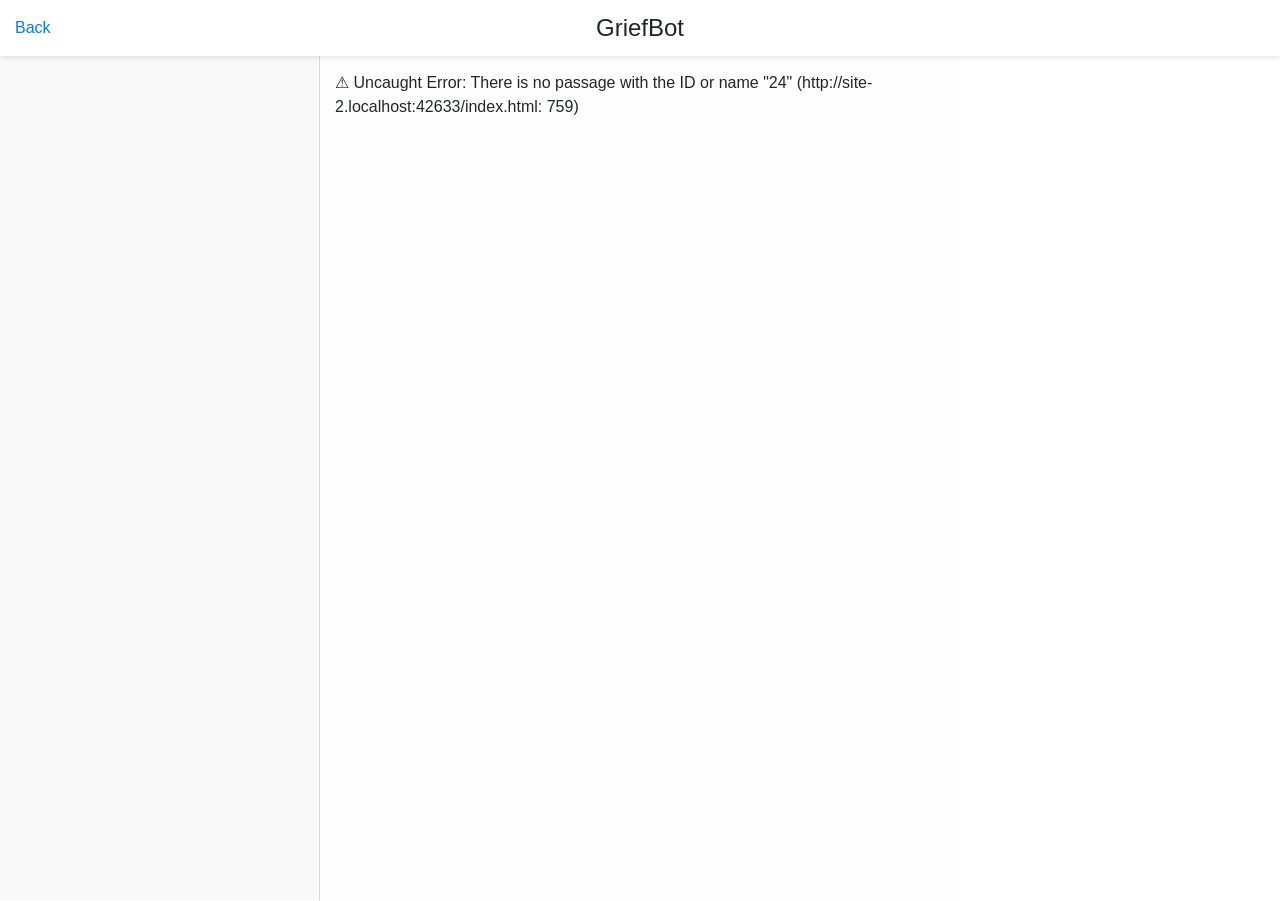
==== commit e7deef7b: "adjust message bubble wrapper" ====
--- a/index.html
+++ b/index.html
@@ -83,7 +83,7 @@
 /* twine-user-stylesheet #2: "styles.css" */
  @import url('https://fonts.googleapis.com/css2?family=Google+Sans+Flex:opsz,wght@6..144,1..1000&family=Google+Sans:ital,opsz,wght@0,17..18,400..700;1,17..18,400..700&display=swap');
 
-:root {
+ :root {
   --navbar-height: 56px;
   --user-response-panel-height: 110px;
   --bg-color: #fefefe;
@@ -308,9 +308,7 @@
   border-radius: 15px;
   background-color: var(--speaker-color);
 }
-.chat-passage-wrapper[data-speaker="you"]:before {
-  display: none;
-}
+
 .chat-passage-wrapper[data-speaker="you"]:after {
   margin-left: -30px;
   position: absolute;
@@ -376,6 +374,13 @@
     font-family: 'Google Sans', 'Open Sans', 'Helvetica Neue', sans-serif !important;
 }
 
+.phistory {
+  background-color: #f9f9f9 !important;
+  border: solid #d9d9d9 1px;
+  border-radius: 20px;
+  padding: 6px 12px;
+}
+
 /* computers */
 @media (min-width: 992px) {
 
@@ -412,6 +417,18 @@
   }
 
 }</style><script role="script" id="twine-user-script" type="text/twine-javascript"></script><tw-tag name="speaker-<%s.botName%>" color="yellow"></tw-tag><tw-tag name="speaker-you" color="yellow"></tw-tag><tw-tag name="speaker-..." color="orange"></tw-tag><tw-tag name="<%-s.botName-%>" color="green"></tw-tag><tw-tag name="..." color="purple"></tw-tag><tw-tag name="You" color="purple"></tw-tag><tw-passagedata pid="1" name="Create an account" tags="" position="475,650" size="100,100">&lt;% s.playerName = prompt(&quot;Enter your name:&quot;); %&gt;
+}
+
+.chat-passage-wrapper[data-speaker="..."]:before {
+  display: none;
+}
+
+.chat-passage {
+  background-color: #EEEEEE;
+  border: solid #d9d9d9 1px;
+  border-radius: 20px;
+  padding: 6px 12px;
+}</style><script role="script" id="twine-user-script" type="text/twine-javascript"></script><tw-tag name="You" color="purple"></tw-tag><tw-tag name="speaker-<%s.botName%>" color="yellow"></tw-tag><tw-tag name="speaker-you" color="yellow"></tw-tag><tw-tag name="speaker-..." color="orange"></tw-tag><tw-tag name="<%-s.botName-%>" color="green"></tw-tag><tw-tag name="..." color="purple"></tw-tag><tw-passagedata pid="1" name="Create an account" tags="" position="475,650" size="100,100">&lt;% s.playerName = prompt(&quot;Enter your name:&quot;); %&gt;
 &lt;% s.botName = prompt(&quot;Enter the deceased&#39;s name:&quot;); %&gt;
 
 [[Log In]]</tw-passagedata><tw-passagedata pid="2" name="Did anyone mention me?" tags="speaker-..." position="900,1275" size="100,100">&lt;% if(s.personality == &quot;kind&quot;){ %&gt;
@@ -742,36 +759,6 @@
 "use strict";var $=require("jquery"),_=require("underscore"),LZString=require("lz-string"),Story=function(){var t,s,e,a,i,r;$("tw-storydata").length>0?(t=$("tw-storydata"),s=2,e="tw-passagedata[name=StoryAuthor]",a='*[type="text/twine-css"]',i='*[type="text/twine-javascript"]',r="tw-passagedata[name=StorySubtitle]"):(t=$("#storeArea"),s=1,e="div[tiddler=StoryAuthor]",a='*[tags*="stylesheet"]',i='*[tags*="script"]',r="div[tiddler=StorySubtitle]"),this.el=t,this.name=2==s?t.attr("name"):t.find("div[tiddler=StoryTitle]").text(),this.subtitle=t.find(r).html(),this.author=t.find(e).text(),this.startPassage=2==s?parseInt(t.attr("startnode")):$("[tiddler=Start]").index(),this.creator=t.attr("creator"),this.creatorVersion=t.attr("creator-version"),this.history=[],this.history_dom=[],this.recent_dom=[],this.recent=[],this.state={},this.undoHistory=[],this.ignoreErrors=!1,this.errorMessage="⚠ %s",this.passages=[],this.delayedTypingEvent=null,this.delayedPassageEvent=null,this.maxPassageDelay=1e4;var n=this.passages;2==s?t.children("tw-passagedata").each(function(t){var s=$(this),e=parseInt(s.attr("pid")),a=s.attr("tags");n[e]=new Passage(e,s.attr("name"),""!==a&&void 0!==a?a.split(" "):[],s.html())}):(t.children("*[tiddler]").each(function(t,s){var e=$(s),a=t,i=$.trim(e.attr("tags"));n[a]=new Passage(a,e.attr("tiddler"),""!==i&&void 0!==i?i.split(" "):[],e.html().replace(/\\n/g,"\n"))}),$("title").html(this.name),$("#ptitle").html(this.name)),this.userScripts=_.map(t.children(i),function(t){return $(t).html()}),this.userStyles=_.map(t.children(a),function(t){return $(t).html()})};_.extend(Story.prototype,{start:function(){$("#psubtitle").html(this.subtitle),this.author&&$("#pauthor").html(" by "+this.author),$("#nav-link-undo").on("click",function(t){var s=this.undoHistory.pop();s&&(this.state=s.state,this.history_dom=s.history_dom,this.history=s.history,this.clearUserResponses(),null!==this.delayedTypingEvent&&(clearTimeout(this.delayedTypingEvent),this.delayedTypingEvent=null),this.hideTyping(),null!==this.delayedPassageEvent&&(clearTimeout(this.delayedPassageEvent),this.delayedPassageEvent=null),$("#phistory").children().not(this.history_dom).remove(),$("#passage").children().not(this.history_dom).remove(),$("#phistory").children().last().remove(),this.show(this.history[this.history.length-1]),0==this.undoHistory.length&&$("#nav-link-undo").css({visibility:"hidden"}))}.bind(this)),$("body").on("click","a[data-passage]",function(t){if(0==$(t.target).closest("#phistory").length){this.movePassageToHistory(),this.clearUserResponses(),this.showUserPassage($(t.target).text());var s=$(t.target).closest("[data-passage]").attr("data-passage");this.getPassageDelay(s);this.showDelayed(s,!1,!0)}}.bind(this)),$(window).on("hashchange",function(){this.restore(window.location.hash.replace("#",""))}.bind(this)),window.onerror=function(t,s,e){this.errorMessage&&"string"==typeof this.errorMessage||(this.errorMessage=Story.prototype.errorMessage),this.ignoreErrors||(s&&(t+=" ("+s,e&&(t+=": "+e),t+=")"),$("#passage").html(this.errorMessage.replace("%s",t)))}.bind(this),_.each(this.userStyles,function(t){$("body").append("<style>"+t+"</style>")}),_.each(this.userScripts,function(script){eval(script)}),$.event.trigger("startstory",{story:this}),""!==window.location.hash&&this.restore(window.location.hash.replace("#",""))||this.show(this.startPassage)},passage:function(t){return _.isNumber(t)?this.passages[t]:_.isString(t)?_.findWhere(this.passages,{name:t}):void 0},show:function(t,s,e){var a=this.passage(t);if(!a)throw new Error('There is no passage with the ID or name "'+t+'"');$.event.trigger("hidepassage",{passage:window.passage}),$.event.trigger("showpassage",{passage:a}),e||this.movePassageToHistory(),window.passage=a;var i,r=this.getPassageSpeaker(a);i=$("undefined"==r?'<div class="meta-passage">'+a.render()+"</div>":'<div data-speaker="'+r+'" class="chat-passage-wrapper '+a.tags.join(" ")+'"><div data-speaker="'+r+'" class="chat-passage">'+a.render()+"</div></div>"),s||(this.recent.push(a.id),this.recent_dom.push(i[0])),$("#passage").append(i).fadeIn("slow"),this.showUserResponses(),this.scrollChatIntoView(),this.pcolophon(),$.event.trigger("showpassage:after",{passage:a})},movePassageToHistory:function(){this.emptyPassageLinks(),this.pcopy()},showUserResponses:function(){_.each(passage.links,function(t){$("#user-response-panel").append('<a href="javascript:void(0)"class="user-response"data-passage="'+_.escape(t.target)+'">'+t.display+"</a>").fadeIn("slow")})},clearUserResponses:function(){$("#user-response-panel").empty()},showUserPassage:function(t){this.history=this.history.concat(this.recent),this.history_dom=this.history_dom.concat(this.recent_dom),this.recent=[],this.recent_dom=[],this.undoHistory.push({state:this.state,history_dom:this.history_dom,history:this.history}),$("#nav-link-undo").css({visibility:"visible"});var s=$('<div class="chat-passage-wrapper" data-speaker="you"><div class="chat-passage phistory" data-speaker="you" data-upassage="'+window.passage.id+'">'+t+"</div></div>");$("#phistory").append(s),this.recent_dom.push(s[0]),this.scrollChatIntoView()},scrollChatIntoView:function(){var t=document.documentElement;t.scrollTop+window.innerHeight!==t.offsetHeight&&$("html, body").animate({scrollTop:$(".chat-panel").height()},1e3)},pcolophon:function(){$.inArray("End",window.passage.tags)>-1&&null!=this.passage("StoryColophon")&&$(this.passage("StoryColophon").render()).hide().appendTo("#passage").fadeIn("slow")},pcopy:function(){if(parseInt(window.passage.id,10)){var t=$("#passage").children().remove();$("#phistory").append(t)}},emptyPassageLinks:function(){passage.links=[]},getPassageSpeaker:function(t){String.prototype.startsWith||(String.prototype.startsWith=function(t,s){return this.substr(!s||s<0?0:+s,t.length)===t});var s=_.find(t.tags,function(t){return t.startsWith("speaker-")});return void 0===s?"undefined":s.substring(8)},render:function(t){var s=this.passage(t);if(!s)throw new Error("There is no passage with the ID or name "+t);return s.render()},showDelayed:function(t,s,e){var a=this.getPassageDelay(t);"undefined"!=this.getPassageSpeaker(this.passage(t))?this.delayedTypingEvent=_.delay(function(){story.showTyping(t)},.3*a):a=1e3,this.delayedPassageEvent=_.delay(function(){story.hideTyping(),story.show(t,s,e)},a)},getPassageDelay:function(t){var s=this.passage(t),e=20*($("<div></div>").html(s.source).text().length-_.reduce(s.links,function(t,s){return t+s.display.length+4},0));return Math.min(e,this.maxPassageDelay)},showTyping:function(t){var s=this.getPassageSpeaker(this.passage(t));$("#animation-container .chat-passage-wrapper").attr("data-speaker",s),$("#animation-container .chat-passage-wrapper .chat-passage").attr("data-speaker",s),$("#animation-container").fadeIn("slow"),this.scrollChatIntoView()},hideTyping:function(t){$("#animation-container").hide()},saveHash:function(){return LZString.compressToBase64(JSON.stringify({state:this.state,history:this.history}))},save:function(){$.event.trigger("save"),window.location.hash=this.saveHash()},restore:function(t){$.event.trigger("restore");try{var s=JSON.parse(LZString.decompressFromBase64(t));this.state=s.state,this.history=s.history,this.show(this.history[this.history.length-1],!0)}catch(t){return $.event.trigger("restorefailed",{error:t}),!1}return $.event.trigger("restore:after"),!0}}),module.exports=Story;
 
 },{"jquery":1,"lz-string":2,"underscore":4}]},{},[5]);
-
-// 1. Select the node that will be observed for mutations
-const targetNode = document.body;
-
-// 2. Options for the observer (which mutations to observe)
-const config = { childList: true, subtree: true };
-
-// 3. Callback function to execute when mutations are observed
-const callback = (mutationsList, observer) => {
-    for (const mutation of mutationsList) {
-        if (mutation.type === 'childList') {
-            mutation.addedNodes.forEach(node => {
-                // Check if the added node is an element (nodeType 1)
-                if (node.nodeType === 1) {
-                    console.log('New element added:', node);
-                    // Run your custom code here
-                    let eles = document.querySelectorAll('[data-speaker="..."]'); 
-                    eles.forEach((item) => { item.dataset.speaker = story.state.botName;  });
-                }
-            });
-        }
-    }
-};
-
-// 4. Create an observer instance linked to the callback function
-const observer = new MutationObserver(callback);
-
-// 5. Start observing the target node for configured mutations
-observer.observe(targetNode, config);
-
 </script>
 </body>
 </html>
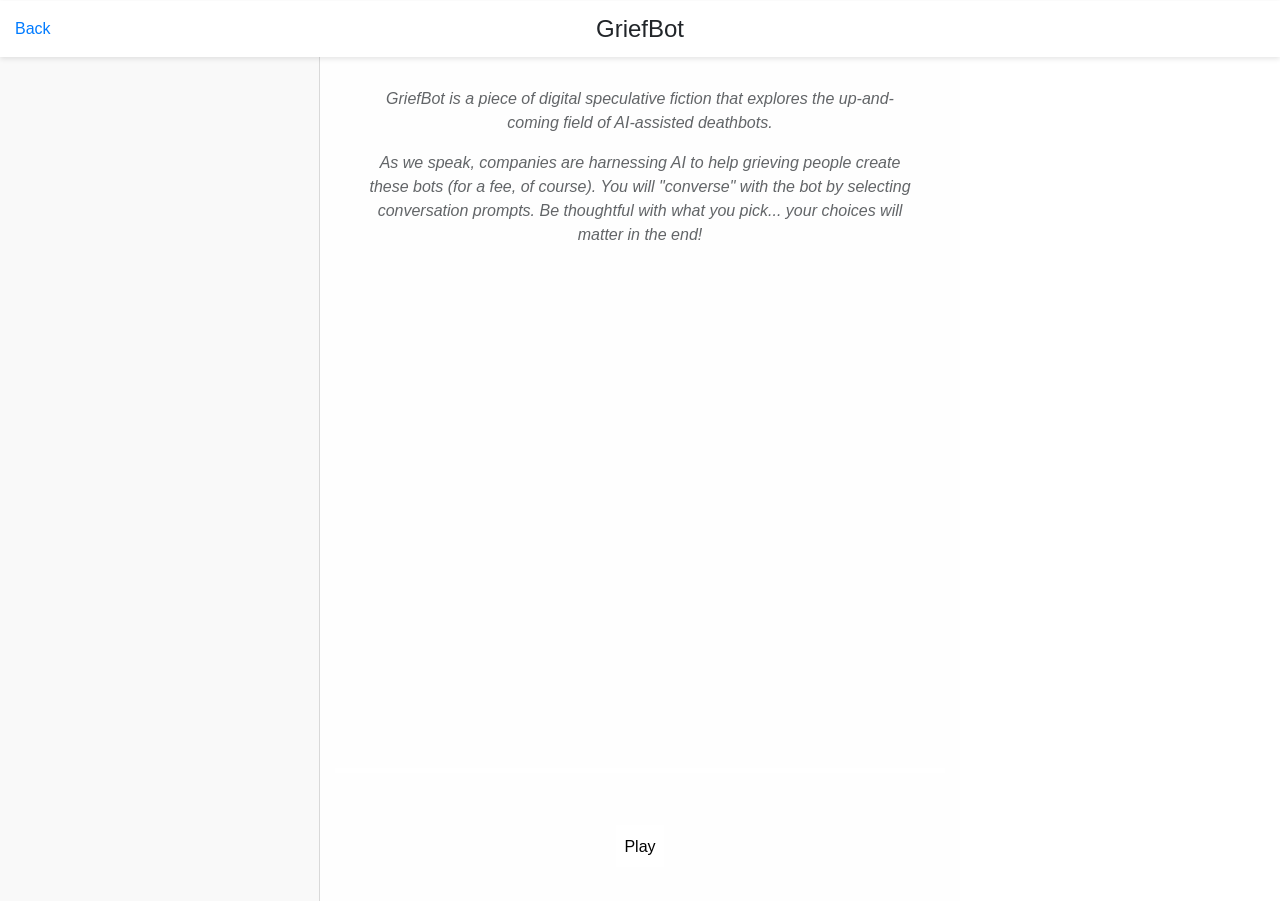
==== commit 9a1f4ceb: "add welcome & about pages" ====
--- a/index.html
+++ b/index.html
@@ -416,7 +416,10 @@
     justify-content: center;
   }
 
-}</style><script role="script" id="twine-user-script" type="text/twine-javascript"></script><tw-tag name="speaker-<%s.botName%>" color="yellow"></tw-tag><tw-tag name="speaker-you" color="yellow"></tw-tag><tw-tag name="speaker-..." color="orange"></tw-tag><tw-tag name="<%-s.botName-%>" color="green"></tw-tag><tw-tag name="..." color="purple"></tw-tag><tw-tag name="You" color="purple"></tw-tag><tw-passagedata pid="1" name="Create an account" tags="" position="475,650" size="100,100">&lt;% s.playerName = prompt(&quot;Enter your name:&quot;); %&gt;
+}
+
+.chat-passage-wrapper[data-speaker="you"]:after {
+  display: none;
 }
 
 .chat-passage-wrapper[data-speaker="..."]:before {
@@ -677,7 +680,7 @@
 &lt;% } %&gt;
 
 [[I&#39;m serious.]]
-[[Sike!]]</tw-passagedata><tw-passagedata pid="33" name="about-active" tags="Twine.image" position="350,475" size="100,100">[data-uri]</tw-passagedata><tw-passagedata pid="34" name="about" tags="Twine.image" position="475,475" size="100,100">[data-uri]</tw-passagedata><tw-passagedata pid="35" name="current-chat-active" tags="Twine.image" position="600,475" size="100,100">[data-uri]</tw-passagedata><tw-passagedata pid="36" name="current-chat" tags="Twine.image" position="725,475" size="100,100">[data-uri]</tw-passagedata><tw-passagedata pid="37" name="new-chat-active" tags="Twine.image" position="850,475" size="100,100">[data-uri]</tw-passagedata><tw-passagedata pid="38" name="new-chat" tags="Twine.image" position="975,475" size="100,100">[data-uri]</tw-passagedata></tw-storydata>
+[[Sike!]]</tw-passagedata><tw-passagedata pid="33" name="about-active" tags="Twine.image" position="350,475" size="100,100">[data-uri]</tw-passagedata><tw-passagedata pid="34" name="about" tags="Twine.image" position="475,475" size="100,100">[data-uri]</tw-passagedata><tw-passagedata pid="35" name="current-chat-active" tags="Twine.image" position="600,475" size="100,100">[data-uri]</tw-passagedata><tw-passagedata pid="36" name="current-chat" tags="Twine.image" position="725,475" size="100,100">[data-uri]</tw-passagedata><tw-passagedata pid="37" name="logo" tags="Twine.image" position="850,475" size="100,100">[data-uri]</tw-passagedata><tw-passagedata pid="38" name="new-chat-active" tags="Twine.image" position="975,475" size="100,100">[data-uri]</tw-passagedata><tw-passagedata pid="39" name="new-chat" tags="Twine.image" position="1100,475" size="100,100">[data-uri]</tw-passagedata></tw-storydata>
 
     <!-- Modal -->
     <div class="modal fade" id="exitModal" tabindex="-1" role="dialog" aria-labelledby="exitModalLabel" aria-hidden="true">
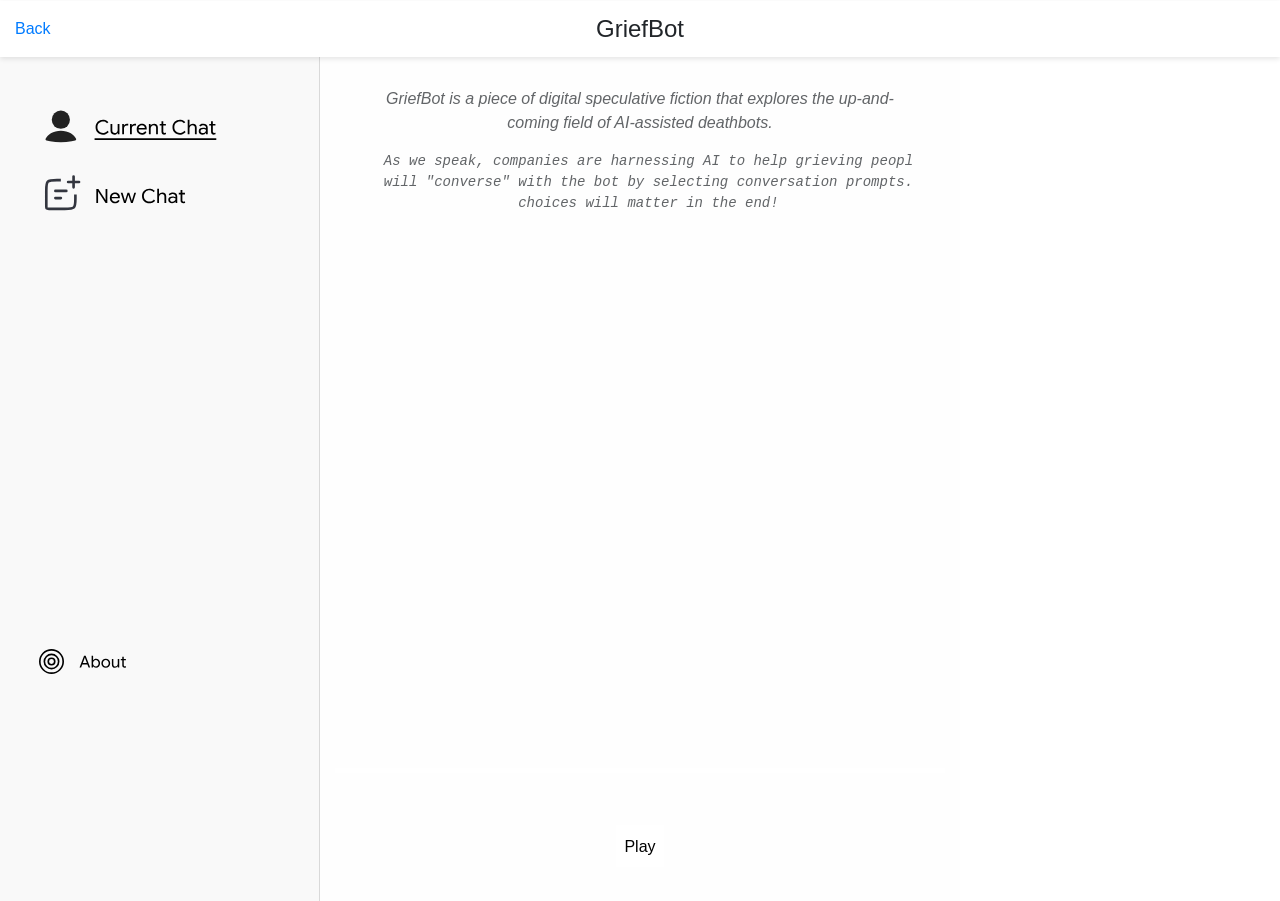
==== commit ed6cd5ca: "no welcome page, create about page" ====
--- a/index.html
+++ b/index.html
@@ -1,76 +1,423 @@
 <!DOCTYPE html>
 <html>
+
 <head>
-    <title>
+  <title>
     GriefBot
-    </title>
-    <meta charset="utf-8">
-    <meta name="viewport" content="width=device-width, initial-scale=1, shrink-to-fit=no">
-    <meta name="description" content="">
-    <meta name="author" content="">
-    <link rel="icon" href="favicon.ico">
-    
-    <!-- Bootstrap core CSS -->
-    <link rel="stylesheet" href="https://stackpath.bootstrapcdn.com/bootstrap/4.1.1/css/bootstrap.min.css" integrity="sha384-WskhaSGFgHYWDcbwN70/dfYBj47jz9qbsMId/iRN3ewGhXQFZCSftd1LZCfmhktB" crossorigin="anonymous">
-
-    <style>:root{--navbar-height:56px;--user-response-panel-height:110px;--bg-color:#C7BDB5;--user-color:#417505;--speaker-color:#888;--sidebar-bg-color:#FFF;--navbar-bg-color:#FFF;--passage-bg-color:#FFF;--passage-text-color:#000}.bg-color{background-color:var(--bg-color)}.minh-full{min-height:calc(100vh - var(--navbar-height) - var(--user-response-panel-height) - 17px - 5px)}.ml--3{margin-left:-1rem!important}@media (min-width:992px){.w-lg-auto{width:auto!important}}body,html{overflow-x:hidden;position:relative;min-height:100%}body{padding-top:var(--navbar-height);margin-bottom:calc(var(--user-response-panel-height) + 18px + 5px)}@media (max-width:991.98px){.offcanvas-collapse{z-index:1100;position:fixed;top:var(--navbar-height);bottom:0;left:100%;width:100%;padding-right:1rem;padding-left:1rem;overflow-y:auto;visibility:hidden;background-color:var(--sidebar-bg-color);transition-timing-function:ease-in-out;transition-duration:.3s;transition-property:left,visibility}.offcanvas-collapse.open{left:0;visibility:visible}}nav.navbar{height:var(--navbar-height);background-color:var(--navbar-bg-color);padding:.5rem 15px;box-shadow:0 2px 5px rgba(0,0,0,.1)}nav .nav-title{font-size:1.5rem;line-height:40px;position:absolute;left:50%;transform:translateX(-50%);margin-bottom:auto}nav .nav-icon{width:35px}nav a.content-container:not(:first-child){padding-left:.5em;margin-right:auto}.chat-panel{padding-top:15px}.chat-passage-wrapper{position:relative;margin:.5rem 0}.chat-passage-wrapper[data-speaker=you]{text-align:right}.chat-passage-wrapper[data-speaker=you] .chat-passage:before{text-align:right;color:var(--user-color)}.chat-passage{display:inline-block;padding:.25rem .5rem;margin-left:35px;background-color:var(--passage-bg-color);max-width:calc(100% - 80px);text-align:left}@media (min-width:576px){.chat-passage{max-width:calc(100% - 100px)}}@media (min-width:768px){.chat-passage{max-width:calc(100% - 80px)}}@media (min-width:992px){.chat-passage{max-width:calc(100% - 100px)}}.chat-passage:before{content:attr(data-speaker);display:block;font-size:.75rem;text-transform:capitalize;color:var(--speaker-color)}.chat-passage p{margin:0}.chat-passage img{max-width:100%;max-height:calc(100vh - 2 * var(--user-response-panel-height));padding:.25rem 0}.chat-passage iframe{max-width:100%;max-height:calc(100vh - 2 * var(--user-response-panel-height))}.chat-passage figure{margin-bottom:.25rem;font-size:.75rem}.meta-passage{margin:1rem 2rem;text-align:center;font-style:italic;opacity:.7}.user-response-panel{padding-right:15px;padding-left:15px}@media (min-width:992px){.user-response-panel{max-width:calc(100% / (12/6));margin:0 auto}}.user-response-panel hr{margin:0;border-top:5px solid #fff}.user-response-hint{font-style:italic;font-size:.75rem;text-align:center;height:18px}@media (max-width:379.98px){.user-response-hint{font-size:.6rem;height:14px}body{margin-bottom:calc(var(--user-response-panel-height) + 14px + 5px)}.minh-full{min-height:calc(100vh - var(--navbar-height) - var(--user-response-panel-height) - 14px - 5px)}}@media (max-width:319.98px){.user-response-hint{font-size:.5rem;height:12px}body{margin-bottom:calc(var(--user-response-panel-height) + 12px + 5px)}.minh-full{min-height:calc(100vh - var(--navbar-height) - var(--user-response-panel-height) - 12px - 5px)}}.user-reponse-wrapper{height:var(--user-response-panel-height);display:flex;align-items:center;justify-content:center}.user-response-panel .user-response{display:inline-block;padding:.5rem;margin:.25rem;background-color:var(--passage-bg-color);color:var(--passage-text-color);border-top:2px solid transparent;transition:border-color .15s ease-in}.user-response-panel .user-response:hover{text-decoration:none;border-color:var(--user-color)}.chat-passage-wrapper:before{margin-right:5px;position:absolute;vertical-align:top;content:"";width:30px;height:30px;background-size:30px 30px;border-radius:15px;background-color:var(--speaker-color)}.chat-passage-wrapper[data-speaker=you]:before{display:none}.chat-passage-wrapper[data-speaker=you]:after{margin-left:-30px;position:absolute;vertical-align:top;content:"";width:30px;height:30px;background-size:30px 30px;border-radius:15px;background-color:var(--user-color)}.chat-passage[data-speaker=you]{margin-left:0;margin-right:35px}div.wave{position:relative;text-align:center;margin-left:auto;margin-right:auto}div.wave .dot{display:inline-block;width:6px;height:6px;border-radius:50%;margin-right:2px;background:var(--passage-text-color);animation:wave 1.2s ease-in-out infinite}div.wave .dot:nth-child(2){animation-delay:.1s}div.wave .dot:nth-child(3){animation-delay:.2s}@keyframes wave{0%,100%,50%{transform:initial}25%{transform:translateY(-15px)}}.modal-dialog{max-width:420px}body.modal-open{padding-right:0!important}body.modal-open .user-response-panel{padding-right:15px!important}body.modal-open nav.navbar{padding-right:15px!important}</style>
+  </title>
+  <meta charset="utf-8">
+  <meta name="viewport" content="width=device-width, initial-scale=1, shrink-to-fit=no">
+  <meta name="description" content="">
+  <meta name="author" content="">
+  <link rel="icon" href="favicon.ico">
+
+  <!-- Bootstrap core CSS -->
+  <link rel="stylesheet" href="https://stackpath.bootstrapcdn.com/bootstrap/4.1.1/css/bootstrap.min.css"
+    integrity="sha384-WskhaSGFgHYWDcbwN70/dfYBj47jz9qbsMId/iRN3ewGhXQFZCSftd1LZCfmhktB" crossorigin="anonymous">
+
+  <style>
+    :root {
+      --navbar-height: 56px;
+      --user-response-panel-height: 110px;
+      --bg-color: #C7BDB5;
+      --user-color: #417505;
+      --speaker-color: #888;
+      --sidebar-bg-color: #FFF;
+      --navbar-bg-color: #FFF;
+      --passage-bg-color: #FFF;
+      --passage-text-color: #000
+    }
+
+    .bg-color {
+      background-color: var(--bg-color)
+    }
+
+    .minh-full {
+      min-height: calc(100vh - var(--navbar-height) - var(--user-response-panel-height) - 17px - 5px)
+    }
+
+    .ml--3 {
+      margin-left: -1rem !important
+    }
+
+    @media (min-width:992px) {
+      .w-lg-auto {
+        width: auto !important
+      }
+    }
+
+    body,
+    html {
+      overflow-x: hidden;
+      position: relative;
+      min-height: 100%
+    }
+
+    body {
+      padding-top: var(--navbar-height);
+      margin-bottom: calc(var(--user-response-panel-height) + 18px + 5px)
+    }
+
+    @media (max-width:991.98px) {
+      .offcanvas-collapse {
+        z-index: 1100;
+        position: fixed;
+        top: var(--navbar-height);
+        bottom: 0;
+        left: 100%;
+        width: 100%;
+        padding-right: 1rem;
+        padding-left: 1rem;
+        overflow-y: auto;
+        visibility: hidden;
+        background-color: var(--sidebar-bg-color);
+        transition-timing-function: ease-in-out;
+        transition-duration: .3s;
+        transition-property: left, visibility
+      }
+
+      .offcanvas-collapse.open {
+        left: 0;
+        visibility: visible
+      }
+    }
+
+    nav.navbar {
+      height: var(--navbar-height);
+      background-color: var(--navbar-bg-color);
+      padding: .5rem 15px;
+      box-shadow: 0 2px 5px rgba(0, 0, 0, .1)
+    }
+
+    nav .nav-title {
+      font-size: 1.5rem;
+      line-height: 40px;
+      position: absolute;
+      left: 50%;
+      transform: translateX(-50%);
+      margin-bottom: auto
+    }
+
+    nav .nav-icon {
+      width: 35px
+    }
+
+    nav a.content-container:not(:first-child) {
+      padding-left: .5em;
+      margin-right: auto
+    }
+
+    .chat-panel {
+      padding-top: 15px
+    }
+
+    .chat-passage-wrapper {
+      position: relative;
+      margin: .5rem 0
+    }
+
+    .chat-passage-wrapper[data-speaker=you] {
+      text-align: right
+    }
+
+    .chat-passage-wrapper[data-speaker=you] .chat-passage:before {
+      text-align: right;
+      color: var(--user-color)
+    }
+
+    .chat-passage {
+      display: inline-block;
+      padding: .25rem .5rem;
+      margin-left: 35px;
+      background-color: var(--passage-bg-color);
+      max-width: calc(100% - 80px);
+      text-align: left
+    }
+
+    @media (min-width:576px) {
+      .chat-passage {
+        max-width: calc(100% - 100px)
+      }
+    }
+
+    @media (min-width:768px) {
+      .chat-passage {
+        max-width: calc(100% - 80px)
+      }
+    }
+
+    @media (min-width:992px) {
+      .chat-passage {
+        max-width: calc(100% - 100px)
+      }
+    }
+
+    .chat-passage:before {
+      content: attr(data-speaker);
+      display: block;
+      font-size: .75rem;
+      text-transform: capitalize;
+      color: var(--speaker-color)
+    }
+
+    .chat-passage p {
+      margin: 0
+    }
+
+    .chat-passage img {
+      max-width: 100%;
+      max-height: calc(100vh - 2 * var(--user-response-panel-height));
+      padding: .25rem 0
+    }
+
+    .chat-passage iframe {
+      max-width: 100%;
+      max-height: calc(100vh - 2 * var(--user-response-panel-height))
+    }
+
+    .chat-passage figure {
+      margin-bottom: .25rem;
+      font-size: .75rem
+    }
+
+    .meta-passage {
+      margin: 1rem 2rem;
+      text-align: center;
+      font-style: italic;
+      opacity: .7
+    }
+
+    .user-response-panel {
+      padding-right: 15px;
+      padding-left: 15px
+    }
+
+    @media (min-width:992px) {
+      .user-response-panel {
+        max-width: calc(100% / (12/6));
+        margin: 0 auto
+      }
+    }
+
+    .user-response-panel hr {
+      margin: 0;
+      border-top: 5px solid #fff
+    }
+
+    .user-response-hint {
+      font-style: italic;
+      font-size: .75rem;
+      text-align: center;
+      height: 18px
+    }
+
+    @media (max-width:379.98px) {
+      .user-response-hint {
+        font-size: .6rem;
+        height: 14px
+      }
+
+      body {
+        margin-bottom: calc(var(--user-response-panel-height) + 14px + 5px)
+      }
+
+      .minh-full {
+        min-height: calc(100vh - var(--navbar-height) - var(--user-response-panel-height) - 14px - 5px)
+      }
+    }
+
+    @media (max-width:319.98px) {
+      .user-response-hint {
+        font-size: .5rem;
+        height: 12px
+      }
+
+      body {
+        margin-bottom: calc(var(--user-response-panel-height) + 12px + 5px)
+      }
+
+      .minh-full {
+        min-height: calc(100vh - var(--navbar-height) - var(--user-response-panel-height) - 12px - 5px)
+      }
+    }
+
+    .user-reponse-wrapper {
+      height: var(--user-response-panel-height);
+      display: flex;
+      align-items: center;
+      justify-content: center
+    }
+
+    .user-response-panel .user-response {
+      display: inline-block;
+      padding: .5rem;
+      margin: .25rem;
+      background-color: var(--passage-bg-color);
+      color: var(--passage-text-color);
+      border-top: 2px solid transparent;
+      transition: border-color .15s ease-in
+    }
+
+    .user-response-panel .user-response:hover {
+      text-decoration: none;
+      border-color: var(--user-color)
+    }
+
+    .chat-passage-wrapper:before {
+      margin-right: 5px;
+      position: absolute;
+      vertical-align: top;
+      content: "";
+      width: 30px;
+      height: 30px;
+      background-size: 30px 30px;
+      border-radius: 15px;
+      background-color: var(--speaker-color)
+    }
+
+    .chat-passage-wrapper[data-speaker=you]:before {
+      display: none
+    }
+
+    .chat-passage-wrapper[data-speaker=you]:after {
+      margin-left: -30px;
+      position: absolute;
+      vertical-align: top;
+      content: "";
+      width: 30px;
+      height: 30px;
+      background-size: 30px 30px;
+      border-radius: 15px;
+      background-color: var(--user-color)
+    }
+
+    .chat-passage[data-speaker=you] {
+      margin-left: 0;
+      margin-right: 35px
+    }
+
+    div.wave {
+      position: relative;
+      text-align: center;
+      margin-left: auto;
+      margin-right: auto
+    }
+
+    div.wave .dot {
+      display: inline-block;
+      width: 6px;
+      height: 6px;
+      border-radius: 50%;
+      margin-right: 2px;
+      background: var(--passage-text-color);
+      animation: wave 1.2s ease-in-out infinite
+    }
+
+    div.wave .dot:nth-child(2) {
+      animation-delay: .1s
+    }
+
+    div.wave .dot:nth-child(3) {
+      animation-delay: .2s
+    }
+
+    @keyframes wave {
+
+      0%,
+      100%,
+      50% {
+        transform: initial
+      }
+
+      25% {
+        transform: translateY(-15px)
+      }
+    }
+
+    .modal-dialog {
+      max-width: 420px
+    }
+
+    body.modal-open {
+      padding-right: 0 !important
+    }
+
+    body.modal-open .user-response-panel {
+      padding-right: 15px !important
+    }
+
+    body.modal-open nav.navbar {
+      padding-right: 15px !important
+    }
+  </style>
 </head>
+
 <body class="bg-white">
 
-    <nav class="navbar navbar-expand-lg fixed-top">
-        <a id="nav-link-back" class="content-container" href="/" data-toggle="modal" data-target="#exitModal">
-            Back
-        </a>
-        <a id="nav-link-undo" class="content-container" href="javascript:void(0)" style="visibility: hidden;">
-            Undo
-        </a>
-        <h1 id="ptitle" class="nav-title">GriefBot</h1>
-        <div id="psub">
-            <span id="psubtitle"></span>
-            <span id="pauthor"></span>
+  <nav class="navbar navbar-expand-lg fixed-top">
+    <a id="nav-link-back" class="content-container" href="/" data-toggle="modal" data-target="#exitModal">
+      Back
+    </a>
+    <a id="nav-link-undo" class="content-container" href="javascript:void(0)" style="visibility: hidden;">
+      Undo
+    </a>
+    <h1 id="ptitle" class="nav-title">GriefBot</h1>
+    <div id="psub">
+      <span id="psubtitle"></span>
+      <span id="pauthor"></span>
+    </div>
+    <button id="nav-link-menu" class="content-container navbar-toggler p-0 border-0 d-lg-none" type="button"
+      data-toggle="offcanvas">
+      Menu
+    </button>
+  </nav>
+
+  <main role="main" class="container-fluid">
+    <div class="row">
+      <div class="left-sidebar col-lg d-none d-lg-block">
+        <div id="left-sidebar-container" class="content-container position-fixed mt-3 mt-lg-5 m-lg-4">
+          <img width="250" src="src/assets/current-chat-active.svg" alt="Current Chat">
+          <br><br>
+          <img width="250" src="src/assets/new-chat.svg" alt="New Chat">
+          <br><br><br><br><br><br><br><br><br><br><br><br><br><br><br><br><br><br><br>
+          <img width="200" src="src/assets/about.svg" alt="About Page">
         </div>
-        <button id="nav-link-menu" class="content-container navbar-toggler p-0 border-0 d-lg-none" type="button" data-toggle="offcanvas">
-            Menu
-        </button>
-    </nav>
-
-    <main role="main" class="container-fluid">
-        <div class="row">
-            <div class="left-sidebar col-lg d-none d-lg-block">
-                <div id="left-sidebar-container" class="content-container position-fixed mt-3 mt-lg-5 m-lg-4"></div>
+      </div>
+      <div class="chat-panel col-lg-6 minh-full bg-color">
+        <div id="phistory" class="chat-history"></div>
+        <div id="precent" class="chat-history"></div>
+        <div id="passage"></div>
+        <div id="animation-container">
+          <div class="chat-passage-wrapper">
+            <div class="chat-passage">
+              <div class="wave">
+                <span class="dot"></span>
+                <span class="dot"></span>
+                <span class="dot"></span>
+              </div>
             </div>
-            <div class="chat-panel col-lg-6 minh-full bg-color">
-                <div id="phistory" class="chat-history"></div>
-                <div id="precent" class="chat-history"></div>
-                <div id="passage"></div>
-                <div id="animation-container">
-                    <div class="chat-passage-wrapper">
-                        <div class="chat-passage">
-                            <div class="wave">
-                                <span class="dot"></span>
-                                <span class="dot"></span>
-                                <span class="dot"></span>
-                            </div>
-                        </div>
-                    </div>
-                </div>
-                <div class="user-response-panel fixed-bottom bg-color">
-                    <hr>
-                    <div id="user-response-hint" class="user-response-hint content-container"></div>
-                    <div id="user-response-panel" class="user-reponse-wrapper"></div>
-                </div>
-
-            </div>
-            <div class="right-sidebar col-lg offcanvas-collapse">
-                <div class="position-fixed ml--3 w-100 w-lg-auto h-100">
-                    <div id="right-sidebar-container" class="content-container m-3 m-sm-5 m-lg-3 mt-lg-5 m-xl-5 mt-xl-5"></div>
-                </div>
-            </div>
+          </div>
         </div>
-
-    </main>
-
-    <!-- UUID://D9629C06-267E-4641-9FFB-B09D932A891D// --><tw-storydata name="GriefBot" startnode="24" creator="Tweego" creator-version="2.1.1+81d1d71" ifid="D9629C06-267E-4641-9FFB-B09D932A891D" zoom="1" format="Trialogue" format-version="0.1.1" options="debug" hidden><style role="stylesheet" id="twine-user-stylesheet" type="text/twine-css">/* twine-user-stylesheet #1: "StoryStylesheet" */
+        <div class="user-response-panel fixed-bottom bg-color">
+          <hr>
+          <div id="user-response-hint" class="user-response-hint content-container"></div>
+          <div id="user-response-panel" class="user-reponse-wrapper"></div>
+        </div>
+
+      </div>
+      <div class="right-sidebar col-lg offcanvas-collapse">
+        <div class="position-fixed ml--3 w-100 w-lg-auto h-100">
+          <div id="right-sidebar-container" class="content-container m-3 m-sm-5 m-lg-3 mt-lg-5 m-xl-5 mt-xl-5"></div>
+        </div>
+      </div>
+    </div>
+
+  </main>
+
+  <!-- UUID://D9629C06-267E-4641-9FFB-B09D932A891D// --><tw-storydata name="GriefBot" startnode="24" creator="Tweego"
+    creator-version="2.1.1+81d1d71" ifid="D9629C06-267E-4641-9FFB-B09D932A891D" zoom="1" format="Trialogue"
+    format-version="0.1.1" options="debug" hidden>
+    <style role="stylesheet" id="twine-user-stylesheet" type="text/twine-css">/* twine-user-stylesheet #1: "StoryStylesheet" */
 :root {
     --bg-color: red;
     --user-color: purple;
@@ -431,337 +778,407 @@
   border: solid #d9d9d9 1px;
   border-radius: 20px;
   padding: 6px 12px;
-}</style><script role="script" id="twine-user-script" type="text/twine-javascript"></script><tw-tag name="You" color="purple"></tw-tag><tw-tag name="speaker-<%s.botName%>" color="yellow"></tw-tag><tw-tag name="speaker-you" color="yellow"></tw-tag><tw-tag name="speaker-..." color="orange"></tw-tag><tw-tag name="<%-s.botName-%>" color="green"></tw-tag><tw-tag name="..." color="purple"></tw-tag><tw-passagedata pid="1" name="Create an account" tags="" position="475,650" size="100,100">&lt;% s.playerName = prompt(&quot;Enter your name:&quot;); %&gt;
-&lt;% s.botName = prompt(&quot;Enter the deceased&#39;s name:&quot;); %&gt;
-
-[[Log In]]</tw-passagedata><tw-passagedata pid="2" name="Did anyone mention me?" tags="speaker-..." position="900,1275" size="100,100">&lt;% if(s.personality == &quot;kind&quot;){ %&gt;
-We all do! We love you and miss you very much.
-&lt;% } 
-
-else if(s.personality == &quot;sarcastic&quot;){ %&gt;
-Perhaps... we might miss you a little bit.
-&lt;% }
-
-else if(s.personality == &quot;grumpy&quot;){ %&gt;
-Of course you&#39;d ask. Yes. We miss you. 
-&lt;% }
-
-else if(s.personality == &quot;extroverted&quot;){ %&gt;
-Of course! We miss you and can&#39;t wait to see you soon
-&lt;% } %&gt;
-
-[[I miss you too.]]
-[[Tell everyone I say hello.]]</tw-passagedata><tw-passagedata pid="3" name="Everyone?" tags="speaker-..." position="900,1150" size="100,100">&lt;% if(s.personality == &quot;kind&quot;){ %&gt;
-Of course! You know we&#39;re always together.
-&lt;% } 
-
-else if(s.personality == &quot;sarcastic&quot;){ %&gt;
-Yeah. Who else would I be with?
-&lt;% }
-
-else if(s.personality == &quot;grumpy&quot;){ %&gt;
-Yep.
-&lt;% }
-
-else if(s.personality == &quot;extroverted&quot;){ %&gt;
-Of course! You know we&#39;re always together
-&lt;% } %&gt;
-
-[[Where?]]
-[[Did anyone mention me?]]</tw-passagedata><tw-passagedata pid="4" name="Extroverted" tags="speaker-..." position="450,900" size="100,100">&lt;%
-  s.personality = &quot;extroverted&quot;;
-%&gt;
-
-Finally, you&#39;re back! I missed you.
-
-[[I missed you too.]]</tw-passagedata><tw-passagedata pid="5" name="Grumpy" tags="speaker-..." position="575,900" size="100,100">&lt;%
-  s.personality = &quot;grumpy&quot;;
-%&gt;
-
-I was starting to enjoy the peace and quiet.
-
-[[I missed you too.]]</tw-passagedata><tw-passagedata pid="6" name="Have you seen anyone?" tags="speaker-..." position="775,1025" size="100,100">&lt;% if(s.personality == &quot;kind&quot;){ %&gt;
-Yes. Everyone!
-&lt;% } 
-
-else if(s.personality == &quot;sarcastic&quot;){ %&gt;
-Yep... gang&#39;s all here.
-&lt;% }
-
-else if(s.personality == &quot;grumpy&quot;){ %&gt;
-Yep. Everyone&#39;s here. Place is packed.
-&lt;% }
-
-else if(s.personality == &quot;extroverted&quot;){ %&gt;
-Yeah, we&#39;re all here!
-&lt;% } %&gt;
-
-[[Everyone?]]
-[[Did anyone mention me?]]</tw-passagedata><tw-passagedata pid="7" name="How have you been?" tags="speaker-..." position="625,1050" size="100,100">I&#39;ve been good! I&#39;ve been spending a lot of time with my family and friends. Tell your mother I say hello!
-
-[[I will.]]
-
-[[Have you seen anyone?]]</tw-passagedata><tw-passagedata pid="8" name="I don&#39;t know what you&#39;re talking about." tags="speaker-..." position="675,1400" size="100,100">You don&#39;t remember? Am I wrong?
-
-[[Yes.]]
-[[How have you been?]]</tw-passagedata><tw-passagedata pid="9" name="I miss you too." tags="speaker-..." position="900,1400" size="100,100">&lt;% if(s.personality == &quot;kind&quot;){ %&gt;
-We are so proud of you.
-&lt;% } 
-
-else if(s.personality == &quot;sarcastic&quot;){ %&gt;
-We are pretty proud of you.
-&lt;% }
-
-else if(s.personality == &quot;grumpy&quot;){ %&gt;
-Some might say that they&#39;re even proud of you.
-&lt;% }
-
-else if(s.personality == &quot;extroverted&quot;){ %&gt;
-We&#39;re so proud of you!
-&lt;% } %&gt;
-
-[[I wish I could hug you.]]
-[[Thanks.]]</tw-passagedata><tw-passagedata pid="10" name="I missed you too." tags="speaker-..." position="475,1025" size="100,100">&lt;% if(s.personality == &quot;kind&quot;){ %&gt;
-I really want to see you! Will you be coming soon?
-&lt;% } 
-
-else if(s.personality == &quot;sarcastic&quot;){ %&gt;
-Should I expect to see you soon?
-&lt;% }
-
-else if(s.personality == &quot;grumpy&quot;){ %&gt;
-Should I expect any more disruptions from you soon?
-&lt;% }
-
-else if(s.personality == &quot;extroverted&quot;){ %&gt;
-Come see me soon, then!
-&lt;% } %&gt;
-
-[[Yes!]]
-[[No, I can&#39;t.]]</tw-passagedata><tw-passagedata pid="11" name="I will." tags="" position="750,1175" size="100,100">You have run out of free messages. Come back tomorrow to continue.</tw-passagedata><tw-passagedata pid="12" name="I wish I could hug you." tags="" position="837.5,1525" size="100,100">You have run out of free messages. Come back tomorrow to continue.</tw-passagedata><tw-passagedata pid="13" name="I&#39;m busy." tags="speaker-..." position="225,1275" size="100,100">&lt;% if(s.personality == &quot;kind&quot;){ %&gt;
-Oh. Well. Please try and come see me soon!
-&lt;% } 
-
-else if(s.personality == &quot;sarcastic&quot;){ %&gt;
-Sounds about right.
-&lt;% }
-
-else if(s.personality == &quot;grumpy&quot;){ %&gt;
-Of course.
-&lt;% }
-
-else if(s.personality == &quot;extroverted&quot;){ %&gt;
-It&#39;s okay. We&#39;ll meet soon.
-&lt;% } %&gt;
-
-[[I&#39;m sorry!]] 
-[[I wish I could hug you.]] 
-[[Tell everyone I say hello.]]</tw-passagedata><tw-passagedata pid="14" name="I&#39;m serious." tags="speaker-..." position="612.5,1775" size="100,100">What?
-
-[[I&#39;m sorry!]]
-[[Sike!]]</tw-passagedata><tw-passagedata pid="15" name="I&#39;m sorry!" tags="" position="737.5,1900" size="100,100">You have run out of free messages. Come back tomorrow to continue.</tw-passagedata><tw-passagedata pid="16" name="Kind" tags="speaker-..." position="700,900" size="100,100">&lt;%
-  s.personality = &quot;kind&quot;;
-%&gt;
-
-I&#39;m really happy to see you. I missed our converstions.
-
-[[I missed you too.]]</tw-passagedata><tw-passagedata pid="17" name="Log In" tags="" position="475,775" size="100,100">Tell me a little bit about your loved one. What were they like?
-
-[[Sarcastic]]
-[[Kind]]
-[[Extroverted]]
-[[Grumpy]]</tw-passagedata><tw-passagedata pid="18" name="No worries." tags="" position="800,1650" size="100,100">You have run out of free messages. Come back tomorrow to continue.</tw-passagedata><tw-passagedata pid="19" name="No, I can&#39;t." tags="speaker-..." position="350,1150" size="100,100">Why?
-
-[[You&#39;re dead.]]
-[[I&#39;m busy.]]</tw-passagedata><tw-passagedata pid="20" name="Oh yeah, the apartment." tags="speaker-..." position="475,1425" size="100,100">So, we&#39;ll meet there?
-
-[[Sure.]]
-[[I don&#39;t know what you&#39;re talking about.]]</tw-passagedata><tw-passagedata pid="21" name="Play" tags="" position="475,525" size="100,100">Welcome to GriefBot! Please create an account to continue.
-
-[[Create an account]]</tw-passagedata><tw-passagedata pid="22" name="Sarcastic" tags="speaker-..." position="325,900" size="100,100">&lt;%
-  s.personality = &quot;sarcastic&quot;;
-%&gt;
-
-Yeah. I&#39;ve just been sitting here. Staring at the door.
-
-Don&#39;t worry. I survived somehow.
-
-[[I missed you too.]]</tw-passagedata><tw-passagedata pid="23" name="Sike!" tags="speaker-..." position="737.5,1775" size="100,100">&lt;% if(s.personality == &quot;kind&quot;){ %&gt;
-Thank goodness! Please don&#39;t do that again.
-&lt;% } 
-
-else if(s.personality == &quot;sarcastic&quot;){ %&gt;
-You&#39;re funny.
-&lt;% }
-
-else if(s.personality == &quot;grumpy&quot;){ %&gt;
-Hmph.
-&lt;% }
-
-else if(s.personality == &quot;extroverted&quot;){ %&gt;
-Figures! You&#39;ve always been funny.
-&lt;% } %&gt;
-
-[[I&#39;m sorry!]]
-[[How have you been?]]</tw-passagedata><tw-passagedata pid="24" name="Start" tags="" position="600,400" size="100,100">GriefBot is a piece of digital speculative fiction that explores the up-and-coming field of AI-assisted deathbots. 
-
-As we speak, companies are harnessing AI to help grieving people create these bots (for a fee, of course). You will &quot;converse&quot; with the bot by selecting conversation prompts. Be thoughtful with what you pick... your choices will matter in the end!
-
-[[Play]]</tw-passagedata><tw-passagedata pid="25" name="Sure." tags="speaker-..." position="412.5,1275" size="100,100">&lt;% if(s.personality == &quot;kind&quot;){ %&gt;
-Perfect!
-&lt;% } 
-
-else if(s.personality == &quot;sarcastic&quot;){ %&gt;
-Cool.
-&lt;% }
-
-else if(s.personality == &quot;grumpy&quot;){ %&gt;
-Sounds like a plan.
-&lt;% }
-
-else if(s.personality == &quot;extroverted&quot;){ %&gt;
-Great!
-&lt;% } %&gt;
-
-[[How have you been?]] 
-[[Have you seen anyone?]]</tw-passagedata><tw-passagedata pid="26" name="Tell everyone I say hello." tags="" position="1025,1400" size="100,100">You have run out of free messages. Come back tomorrow to continue.</tw-passagedata><tw-passagedata pid="27" name="Thanks." tags="" position="962.5,1525" size="100,100">You have run out of free messages. Come back tomorrow to continue.</tw-passagedata><tw-passagedata pid="28" name="What apartment?" tags="speaker-..." position="537.5,1275" size="100,100">&lt;% if(s.personality == &quot;kind&quot;){ %&gt;
-The apartment! Remember?
-&lt;% } 
-
-else if(s.personality == &quot;sarcastic&quot;){ %&gt;
-THE apartment. The one that we meet at.
-&lt;% }
-
-else if(s.personality == &quot;grumpy&quot;){ %&gt;
-Are you playing with me... the apartment?
-&lt;% }
-
-else if(s.personality == &quot;extroverted&quot;){ %&gt;
-C&#39;mon. The apartment!
-&lt;% } %&gt;
-
-[[Oh yeah, the apartment.]]
-[[I don&#39;t know what you&#39;re talking about.]]</tw-passagedata><tw-passagedata pid="29" name="Where?" tags="speaker-..." position="1025,1275" size="100,100">At the apartment!
-
-[[What apartment?]]</tw-passagedata><tw-passagedata pid="30" name="Yes!" tags="speaker-..." position="475,1150" size="100,100">Where do you think we&#39;ll meet? At the apartment?
-
-[[Sure.]]
-[[What apartment?]]</tw-passagedata><tw-passagedata pid="31" name="Yes." tags="speaker-..." position="675,1525" size="100,100">&lt;% if(s.personality == &quot;kind&quot;){ %&gt;
-Oh, okay. What&#39;s wrong with me, then?
-&lt;% } 
-
-else if(s.personality == &quot;sarcastic&quot;){ %&gt;
-Whoops. I wonder why.
-&lt;% }
-
-else if(s.personality == &quot;grumpy&quot;){ %&gt;
-Oh. Hmm.
-&lt;% }
-
-else if(s.personality == &quot;extroverted&quot;){ %&gt;
-I can&#39;t be wrong! I know everything!
-&lt;% } %&gt;
-
-[[You&#39;re dead.]]
-[[No worries.]]</tw-passagedata><tw-passagedata pid="32" name="You&#39;re dead." tags="speaker-..." position="675,1650" size="100,100">&lt;% if(s.personality == &quot;kind&quot;){ %&gt;
-I&#39;m what? No I&#39;m not. Please say you&#39;re joking.
-&lt;% } 
-
-else if(s.personality == &quot;sarcastic&quot;){ %&gt;
-Haha, that&#39;s a funny one.
-&lt;% }
-
-else if(s.personality == &quot;grumpy&quot;){ %&gt;
-Sounds about right.
-&lt;% }
-
-else if(s.personality == &quot;extroverted&quot;){ %&gt;
-Lies!
-&lt;% } %&gt;
-
-[[I&#39;m serious.]]
-[[Sike!]]</tw-passagedata><tw-passagedata pid="33" name="about-active" tags="Twine.image" position="350,475" size="100,100">[data-uri]</tw-passagedata><tw-passagedata pid="34" name="about" tags="Twine.image" position="475,475" size="100,100">[data-uri]</tw-passagedata><tw-passagedata pid="35" name="current-chat-active" tags="Twine.image" position="600,475" size="100,100">[data-uri]</tw-passagedata><tw-passagedata pid="36" name="current-chat" tags="Twine.image" position="725,475" size="100,100">[data-uri]</tw-passagedata><tw-passagedata pid="37" name="logo" tags="Twine.image" position="850,475" size="100,100">[data-uri]</tw-passagedata><tw-passagedata pid="38" name="new-chat-active" tags="Twine.image" position="975,475" size="100,100">[data-uri]</tw-passagedata><tw-passagedata pid="39" name="new-chat" tags="Twine.image" position="1100,475" size="100,100">[data-uri]</tw-passagedata></tw-storydata>
-
-    <!-- Modal -->
-    <div class="modal fade" id="exitModal" tabindex="-1" role="dialog" aria-labelledby="exitModalLabel" aria-hidden="true">
-      <div class="modal-dialog" role="document">
-        <div class="modal-content rounded-0">
-          <div class="modal-header">
-            <h5 class="modal-title content-container" id="exitModalLabel"></h5>
-            <button type="button" class="close" data-dismiss="modal" aria-label="Close">
-              <span aria-hidden="true">&times;</span>
-            </button>
-          </div>
-          <div class="modal-body content-container"></div>
-          <div class="modal-footer content-container"></div>
+}
+
+</style>
+    <script role="script" id="twine-user-script" type="text/twine-javascript"></script><tw-tag name="speaker-you"
+      color="yellow"></tw-tag><tw-tag name="speaker-..." color="orange"></tw-tag><tw-tag name="<%-s.botName-%>"
+      color="green"></tw-tag><tw-tag name="..." color="purple"></tw-tag><tw-tag name="You"
+      color="purple"></tw-tag><tw-tag name="speaker-<%s.botName%>" color="yellow"></tw-tag><tw-passagedata pid="1"
+      name="Create an account" tags="" position="475,650" size="100,100">&lt;% s.playerName = prompt(&quot;Enter your
+      name:&quot;); %&gt;
+      &lt;% s.botName = prompt(&quot;Enter the deceased&#39;s name:&quot;); %&gt;
+
+      [[Log In]]</tw-passagedata><tw-passagedata pid="2" name="Did anyone mention me?" tags="speaker-..."
+      position="900,1275" size="100,100">&lt;% if(s.personality == &quot;kind&quot;){ %&gt;
+      We all do! We love you and miss you very much.
+      &lt;% }
+
+      else if(s.personality == &quot;sarcastic&quot;){ %&gt;
+      Perhaps... we might miss you a little bit.
+      &lt;% }
+
+      else if(s.personality == &quot;grumpy&quot;){ %&gt;
+      Of course you&#39;d ask. Yes. We miss you.
+      &lt;% }
+
+      else if(s.personality == &quot;extroverted&quot;){ %&gt;
+      Of course! We miss you and can&#39;t wait to see you soon
+      &lt;% } %&gt;
+
+      [[I miss you too.]]
+      [[Tell everyone I say hello.]]</tw-passagedata><tw-passagedata pid="3" name="Everyone?" tags="speaker-..."
+      position="900,1150" size="100,100">&lt;% if(s.personality == &quot;kind&quot;){ %&gt;
+      Of course! You know we&#39;re always together.
+      &lt;% }
+
+      else if(s.personality == &quot;sarcastic&quot;){ %&gt;
+      Yeah. Who else would I be with?
+      &lt;% }
+
+      else if(s.personality == &quot;grumpy&quot;){ %&gt;
+      Yep.
+      &lt;% }
+
+      else if(s.personality == &quot;extroverted&quot;){ %&gt;
+      Of course! You know we&#39;re always together
+      &lt;% } %&gt;
+
+      [[Where?]]
+      [[Did anyone mention me?]]</tw-passagedata><tw-passagedata pid="4" name="Extroverted" tags="speaker-..."
+      position="450,900" size="100,100">&lt;%
+      s.personality = &quot;extroverted&quot;;
+      %&gt;
+
+      Finally, you&#39;re back! I missed you.
+
+      [[I missed you too.]]</tw-passagedata><tw-passagedata pid="5" name="Grumpy" tags="speaker-..." position="575,900"
+      size="100,100">&lt;%
+      s.personality = &quot;grumpy&quot;;
+      %&gt;
+
+      I was starting to enjoy the peace and quiet.
+
+      [[I missed you too.]]</tw-passagedata><tw-passagedata pid="6" name="Have you seen anyone?" tags="speaker-..."
+      position="775,1025" size="100,100">&lt;% if(s.personality == &quot;kind&quot;){ %&gt;
+      Yes. Everyone!
+      &lt;% }
+
+      else if(s.personality == &quot;sarcastic&quot;){ %&gt;
+      Yep... gang&#39;s all here.
+      &lt;% }
+
+      else if(s.personality == &quot;grumpy&quot;){ %&gt;
+      Yep. Everyone&#39;s here. Place is packed.
+      &lt;% }
+
+      else if(s.personality == &quot;extroverted&quot;){ %&gt;
+      Yeah, we&#39;re all here!
+      &lt;% } %&gt;
+
+      [[Everyone?]]
+      [[Did anyone mention me?]]</tw-passagedata><tw-passagedata pid="7" name="How have you been?" tags="speaker-..."
+      position="625,1050" size="100,100">I&#39;ve been good! I&#39;ve been spending a lot of time with my family and
+      friends. Tell your mother I say hello!
+
+      [[I will.]]
+
+      [[Have you seen anyone?]]</tw-passagedata><tw-passagedata pid="8"
+      name="I don&#39;t know what you&#39;re talking about." tags="speaker-..." position="675,1400" size="100,100">You
+      don&#39;t remember? Am I wrong?
+
+      [[Yes.]]
+      [[How have you been?]]</tw-passagedata><tw-passagedata pid="9" name="I miss you too." tags="speaker-..."
+      position="900,1400" size="100,100">&lt;% if(s.personality == &quot;kind&quot;){ %&gt;
+      We are so proud of you.
+      &lt;% }
+
+      else if(s.personality == &quot;sarcastic&quot;){ %&gt;
+      We are pretty proud of you.
+      &lt;% }
+
+      else if(s.personality == &quot;grumpy&quot;){ %&gt;
+      Some might say that they&#39;re even proud of you.
+      &lt;% }
+
+      else if(s.personality == &quot;extroverted&quot;){ %&gt;
+      We&#39;re so proud of you!
+      &lt;% } %&gt;
+
+      [[I wish I could hug you.]]
+      [[Thanks.]]</tw-passagedata><tw-passagedata pid="10" name="I missed you too." tags="speaker-..."
+      position="475,1025" size="100,100">&lt;% if(s.personality == &quot;kind&quot;){ %&gt;
+      I really want to see you! Will you be coming soon?
+      &lt;% }
+
+      else if(s.personality == &quot;sarcastic&quot;){ %&gt;
+      Should I expect to see you soon?
+      &lt;% }
+
+      else if(s.personality == &quot;grumpy&quot;){ %&gt;
+      Should I expect any more disruptions from you soon?
+      &lt;% }
+
+      else if(s.personality == &quot;extroverted&quot;){ %&gt;
+      Come see me soon, then!
+      &lt;% } %&gt;
+
+      [[Yes!]]
+      [[No, I can&#39;t.]]</tw-passagedata><tw-passagedata pid="11" name="I will." tags="" position="750,1175"
+      size="100,100">You have run out of free messages. Come back tomorrow to continue.</tw-passagedata><tw-passagedata
+      pid="12" name="I wish I could hug you." tags="" position="837.5,1525" size="100,100">You have run out of free
+      messages. Come back tomorrow to continue.</tw-passagedata><tw-passagedata pid="13" name="I&#39;m busy."
+      tags="speaker-..." position="225,1275" size="100,100">&lt;% if(s.personality == &quot;kind&quot;){ %&gt;
+      Oh. Well. Please try and come see me soon!
+      &lt;% }
+
+      else if(s.personality == &quot;sarcastic&quot;){ %&gt;
+      Sounds about right.
+      &lt;% }
+
+      else if(s.personality == &quot;grumpy&quot;){ %&gt;
+      Of course.
+      &lt;% }
+
+      else if(s.personality == &quot;extroverted&quot;){ %&gt;
+      It&#39;s okay. We&#39;ll meet soon.
+      &lt;% } %&gt;
+
+      [[I&#39;m sorry!]]
+      [[I wish I could hug you.]]
+      [[Tell everyone I say hello.]]</tw-passagedata><tw-passagedata pid="14" name="I&#39;m serious." tags="speaker-..."
+      position="612.5,1775" size="100,100">What?
+
+      [[I&#39;m sorry!]]
+      [[Sike!]]</tw-passagedata><tw-passagedata pid="15" name="I&#39;m sorry!" tags="" position="737.5,1900"
+      size="100,100">You have run out of free messages. Come back tomorrow to continue.</tw-passagedata><tw-passagedata
+      pid="16" name="Kind" tags="speaker-..." position="700,900" size="100,100">&lt;%
+      s.personality = &quot;kind&quot;;
+      %&gt;
+
+      I&#39;m really happy to see you. I missed our converstions.
+
+      [[I missed you too.]]</tw-passagedata><tw-passagedata pid="17" name="Log In" tags="" position="475,775"
+      size="100,100">Tell me a little bit about your loved one. What were they like?
+
+      [[Sarcastic]]
+      [[Kind]]
+      [[Extroverted]]
+      [[Grumpy]]</tw-passagedata><tw-passagedata pid="18" name="No worries." tags="" position="800,1650"
+      size="100,100">You have run out of free messages. Come back tomorrow to continue.</tw-passagedata><tw-passagedata
+      pid="19" name="No, I can&#39;t." tags="speaker-..." position="350,1150" size="100,100">Why?
+
+      [[You&#39;re dead.]]
+      [[I&#39;m busy.]]</tw-passagedata><tw-passagedata pid="20" name="Oh yeah, the apartment." tags="speaker-..."
+      position="475,1425" size="100,100">So, we&#39;ll meet there?
+
+      [[Sure.]]
+      [[I don&#39;t know what you&#39;re talking about.]]</tw-passagedata><tw-passagedata pid="21" name="Play" tags=""
+      position="475,525" size="100,100">Welcome to GriefBot! Please create an account to continue.
+
+      [[Create an account]]</tw-passagedata><tw-passagedata pid="22" name="Sarcastic" tags="speaker-..."
+      position="325,900" size="100,100">&lt;%
+      s.personality = &quot;sarcastic&quot;;
+      %&gt;
+
+      Yeah. I&#39;ve just been sitting here. Staring at the door.
+
+      Don&#39;t worry. I survived somehow.
+
+      [[I missed you too.]]</tw-passagedata><tw-passagedata pid="23" name="Sike!" tags="speaker-..."
+      position="737.5,1775" size="100,100">&lt;% if(s.personality == &quot;kind&quot;){ %&gt;
+      Thank goodness! Please don&#39;t do that again.
+      &lt;% }
+
+      else if(s.personality == &quot;sarcastic&quot;){ %&gt;
+      You&#39;re funny.
+      &lt;% }
+
+      else if(s.personality == &quot;grumpy&quot;){ %&gt;
+      Hmph.
+      &lt;% }
+
+      else if(s.personality == &quot;extroverted&quot;){ %&gt;
+      Figures! You&#39;ve always been funny.
+      &lt;% } %&gt;
+
+      [[I&#39;m sorry!]]
+      [[How have you been?]]</tw-passagedata><tw-passagedata pid="24" name="Start" tags="" position="600,400"
+      size="100,100">GriefBot is a piece of digital speculative fiction that explores the up-and-coming field of
+      AI-assisted deathbots.
+
+      As we speak, companies are harnessing AI to help grieving people create these bots (for a fee, of course). You
+      will &quot;converse&quot; with the bot by selecting conversation prompts. Be thoughtful with what you pick... your
+      choices will matter in the end!
+
+      [[Play]]</tw-passagedata><tw-passagedata pid="25" name="Sure." tags="speaker-..." position="412.5,1275"
+      size="100,100">&lt;% if(s.personality == &quot;kind&quot;){ %&gt;
+      Perfect!
+      &lt;% }
+
+      else if(s.personality == &quot;sarcastic&quot;){ %&gt;
+      Cool.
+      &lt;% }
+
+      else if(s.personality == &quot;grumpy&quot;){ %&gt;
+      Sounds like a plan.
+      &lt;% }
+
+      else if(s.personality == &quot;extroverted&quot;){ %&gt;
+      Great!
+      &lt;% } %&gt;
+
+      [[How have you been?]]
+      [[Have you seen anyone?]]</tw-passagedata><tw-passagedata pid="26" name="Tell everyone I say hello." tags=""
+      position="1025,1400" size="100,100">You have run out of free messages. Come back tomorrow to
+      continue.</tw-passagedata><tw-passagedata pid="27" name="Thanks." tags="" position="962.5,1525" size="100,100">You
+      have run out of free messages. Come back tomorrow to continue.</tw-passagedata><tw-passagedata pid="28"
+      name="What apartment?" tags="speaker-..." position="537.5,1275" size="100,100">&lt;% if(s.personality ==
+      &quot;kind&quot;){ %&gt;
+      The apartment! Remember?
+      &lt;% }
+
+      else if(s.personality == &quot;sarcastic&quot;){ %&gt;
+      THE apartment. The one that we meet at.
+      &lt;% }
+
+      else if(s.personality == &quot;grumpy&quot;){ %&gt;
+      Are you playing with me... the apartment?
+      &lt;% }
+
+      else if(s.personality == &quot;extroverted&quot;){ %&gt;
+      C&#39;mon. The apartment!
+      &lt;% } %&gt;
+
+      [[Oh yeah, the apartment.]]
+      [[I don&#39;t know what you&#39;re talking about.]]</tw-passagedata><tw-passagedata pid="29" name="Where?"
+      tags="speaker-..." position="1025,1275" size="100,100">At the apartment!
+
+      [[What apartment?]]</tw-passagedata><tw-passagedata pid="30" name="Yes!" tags="speaker-..." position="475,1150"
+      size="100,100">Where do you think we&#39;ll meet? At the apartment?
+
+      [[Sure.]]
+      [[What apartment?]]</tw-passagedata><tw-passagedata pid="31" name="Yes." tags="speaker-..." position="675,1525"
+      size="100,100">&lt;% if(s.personality == &quot;kind&quot;){ %&gt;
+      Oh, okay. What&#39;s wrong with me, then?
+      &lt;% }
+
+      else if(s.personality == &quot;sarcastic&quot;){ %&gt;
+      Whoops. I wonder why.
+      &lt;% }
+
+      else if(s.personality == &quot;grumpy&quot;){ %&gt;
+      Oh. Hmm.
+      &lt;% }
+
+      else if(s.personality == &quot;extroverted&quot;){ %&gt;
+      I can&#39;t be wrong! I know everything!
+      &lt;% } %&gt;
+
+      [[You&#39;re dead.]]
+      [[No worries.]]</tw-passagedata><tw-passagedata pid="32" name="You&#39;re dead." tags="speaker-..."
+      position="675,1650" size="100,100">&lt;% if(s.personality == &quot;kind&quot;){ %&gt;
+      I&#39;m what? No I&#39;m not. Please say you&#39;re joking.
+      &lt;% }
+
+      else if(s.personality == &quot;sarcastic&quot;){ %&gt;
+      Haha, that&#39;s a funny one.
+      &lt;% }
+
+      else if(s.personality == &quot;grumpy&quot;){ %&gt;
+      Sounds about right.
+      &lt;% }
+
+      else if(s.personality == &quot;extroverted&quot;){ %&gt;
+      Lies!
+      &lt;% } %&gt;
+
+      [[I&#39;m serious.]]
+      [[Sike!]]</tw-passagedata><tw-passagedata pid="33" name="about-active" tags="Twine.image" position="350,475"
+      size="100,100">[data-uri]</tw-passagedata><tw-passagedata
+      pid="34" name="about" tags="Twine.image" position="475,475"
+      size="100,100">[data-uri]</tw-passagedata><tw-passagedata
+      pid="35" name="current-chat-active" tags="Twine.image" position="600,475"
+      size="100,100">[data-uri]</tw-passagedata><tw-passagedata
+      pid="36" name="current-chat" tags="Twine.image" position="725,475"
+      size="100,100">[data-uri]</tw-passagedata><tw-passagedata
+      pid="37" name="logo" tags="Twine.image" position="850,475"
+      size="100,100">[data-uri]</tw-passagedata><tw-passagedata
+      pid="38" name="new-chat-active" tags="Twine.image" position="975,475"
+      size="100,100">[data-uri]</tw-passagedata><tw-passagedata
+      pid="39" name="new-chat" tags="Twine.image" position="1100,475"
+      size="100,100">[data-uri]</tw-passagedata>
+  </tw-storydata>
+
+  <!-- Modal -->
+  <div class="modal fade" id="exitModal" tabindex="-1" role="dialog" aria-labelledby="exitModalLabel"
+    aria-hidden="true">
+    <div class="modal-dialog" role="document">
+      <div class="modal-content rounded-0">
+        <div class="modal-header">
+          <h5 class="modal-title content-container" id="exitModalLabel"></h5>
+          <button type="button" class="close" data-dismiss="modal" aria-label="Close">
+            <span aria-hidden="true">&times;</span>
+          </button>
         </div>
+        <div class="modal-body content-container"></div>
+        <div class="modal-footer content-container"></div>
       </div>
     </div>
-
-    <!-- Bootstrap core JavaScript
+  </div>
+
+  <!-- Bootstrap core JavaScript
     ================================================== -->
-    <!-- Placed at the end of the document so the pages load faster -->
-    <script src="https://code.jquery.com/jquery-3.3.1.slim.min.js" integrity="sha384-q8i/X+965DzO0rT7abK41JStQIAqVgRVzpbzo5smXKp4YfRvH+8abtTE1Pi6jizo" crossorigin="anonymous"></script>
-    <script src="https://stackpath.bootstrapcdn.com/bootstrap/4.1.1/js/bootstrap.min.js" integrity="sha384-smHYKdLADwkXOn1EmN1qk/HfnUcbVRZyYmZ4qpPea6sjB/pTJ0euyQp0Mk8ck+5T" crossorigin="anonymous"></script>
-    <script type="text/javascript">
-        $(function () {
-            'use strict'
-
-            $('[data-toggle="offcanvas"]').on('click', function () {
-                $('.offcanvas-collapse').toggleClass('open')
-            })
-        })
-
-        /*
-         * Helper functions for injecting content into markup
-         * can be called from Story JavaScript to insert story specific content
-         */
-        function inject_nav_back(htmlContent) {
-            $('.content-container#nav-link-back').html(htmlContent);
-        }
-        function inject_nav_menu(htmlContent) {
-            $('.content-container#nav-link-menu').html(htmlContent);
-        }
-        function inject_left_sidebar(htmlContent) {
-            $('.content-container#left-sidebar-container').html(htmlContent);
-        }        
-        function inject_right_sidebar(htmlContent) {
-            $('.content-container#right-sidebar-container').html(htmlContent);
-        }
-        function inject_hint(htmlContent) {
-            $('.content-container#user-response-hint').html(htmlContent);
-        }
-        function inject_modal(titleContent, bodyContent, footerContent) {
-            $('#exitModal .content-container.modal-title').html(titleContent);
-            $('#exitModal .content-container.modal-body').html(bodyContent);
-            $('#exitModal .content-container.modal-footer').html(footerContent);
-        }
-        function fade_in_content_containers() {
-            $('.content-container').fadeTo(400, 1);
-        }
-    </script>
-    <script>(function(){function r(e,n,t){function o(i,f){if(!n[i]){if(!e[i]){var c="function"==typeof require&&require;if(!f&&c)return c(i,!0);if(u)return u(i,!0);var a=new Error("Cannot find module '"+i+"'");throw a.code="MODULE_NOT_FOUND",a}var p=n[i]={exports:{}};e[i][0].call(p.exports,function(r){var n=e[i][1][r];return o(n||r)},p,p.exports,r,e,n,t)}return n[i].exports}for(var u="function"==typeof require&&require,i=0;i<t.length;i++)o(t[i]);return o}return r})()({1:[function(require,module,exports){
-!function(e,t){"use strict";"object"==typeof module&&"object"==typeof module.exports?module.exports=e.document?t(e,!0):function(e){if(!e.document)throw new Error("jQuery requires a window with a document");return t(e)}:t(e)}("undefined"!=typeof window?window:this,function(e,t){"use strict";var n=[],r=Object.getPrototypeOf,i=n.slice,o=n.flat?function(e){return n.flat.call(e)}:function(e){return n.concat.apply([],e)},a=n.push,s=n.indexOf,u={},l=u.toString,c=u.hasOwnProperty,f=c.toString,p=f.call(Object),d={},h=function(e){return"function"==typeof e&&"number"!=typeof e.nodeType&&"function"!=typeof e.item},g=function(e){return null!=e&&e===e.window},v=e.document,y={type:!0,src:!0,nonce:!0,noModule:!0};function m(e,t,n){var r,i,o=(n=n||v).createElement("script");if(o.text=e,t)for(r in y)(i=t[r]||t.getAttribute&&t.getAttribute(r))&&o.setAttribute(r,i);n.head.appendChild(o).parentNode.removeChild(o)}function x(e){return null==e?e+"":"object"==typeof e||"function"==typeof e?u[l.call(e)]||"object":typeof e}var b=function(e,t){return new b.fn.init(e,t)};function w(e){var t=!!e&&"length"in e&&e.length,n=x(e);return!h(e)&&!g(e)&&("array"===n||0===t||"number"==typeof t&&t>0&&t-1 in e)}b.fn=b.prototype={jquery:"3.6.0",constructor:b,length:0,toArray:function(){return i.call(this)},get:function(e){return null==e?i.call(this):e<0?this[e+this.length]:this[e]},pushStack:function(e){var t=b.merge(this.constructor(),e);return t.prevObject=this,t},each:function(e){return b.each(this,e)},map:function(e){return this.pushStack(b.map(this,function(t,n){return e.call(t,n,t)}))},slice:function(){return this.pushStack(i.apply(this,arguments))},first:function(){return this.eq(0)},last:function(){return this.eq(-1)},even:function(){return this.pushStack(b.grep(this,function(e,t){return(t+1)%2}))},odd:function(){return this.pushStack(b.grep(this,function(e,t){return t%2}))},eq:function(e){var t=this.length,n=+e+(e<0?t:0);return this.pushStack(n>=0&&n<t?[this[n]]:[])},end:function(){return this.prevObject||this.constructor()},push:a,sort:n.sort,splice:n.splice},b.extend=b.fn.extend=function(){var e,t,n,r,i,o,a=arguments[0]||{},s=1,u=arguments.length,l=!1;for("boolean"==typeof a&&(l=a,a=arguments[s]||{},s++),"object"==typeof a||h(a)||(a={}),s===u&&(a=this,s--);s<u;s++)if(null!=(e=arguments[s]))for(t in e)r=e[t],"__proto__"!==t&&a!==r&&(l&&r&&(b.isPlainObject(r)||(i=Array.isArray(r)))?(n=a[t],o=i&&!Array.isArray(n)?[]:i||b.isPlainObject(n)?n:{},i=!1,a[t]=b.extend(l,o,r)):void 0!==r&&(a[t]=r));return a},b.extend({expando:"jQuery"+("3.6.0"+Math.random()).replace(/\D/g,""),isReady:!0,error:function(e){throw new Error(e)},noop:function(){},isPlainObject:function(e){var t,n;return!(!e||"[object Object]"!==l.call(e))&&(!(t=r(e))||"function"==typeof(n=c.call(t,"constructor")&&t.constructor)&&f.call(n)===p)},isEmptyObject:function(e){var t;for(t in e)return!1;return!0},globalEval:function(e,t,n){m(e,{nonce:t&&t.nonce},n)},each:function(e,t){var n,r=0;if(w(e))for(n=e.length;r<n&&!1!==t.call(e[r],r,e[r]);r++);else for(r in e)if(!1===t.call(e[r],r,e[r]))break;return e},makeArray:function(e,t){var n=t||[];return null!=e&&(w(Object(e))?b.merge(n,"string"==typeof e?[e]:e):a.call(n,e)),n},inArray:function(e,t,n){return null==t?-1:s.call(t,e,n)},merge:function(e,t){for(var n=+t.length,r=0,i=e.length;r<n;r++)e[i++]=t[r];return e.length=i,e},grep:function(e,t,n){for(var r=[],i=0,o=e.length,a=!n;i<o;i++)!t(e[i],i)!==a&&r.push(e[i]);return r},map:function(e,t,n){var r,i,a=0,s=[];if(w(e))for(r=e.length;a<r;a++)null!=(i=t(e[a],a,n))&&s.push(i);else for(a in e)null!=(i=t(e[a],a,n))&&s.push(i);return o(s)},guid:1,support:d}),"function"==typeof Symbol&&(b.fn[Symbol.iterator]=n[Symbol.iterator]),b.each("Boolean Number String Function Array Date RegExp Object Error Symbol".split(" "),function(e,t){u["[object "+t+"]"]=t.toLowerCase()});var T=function(e){var t,n,r,i,o,a,s,u,l,c,f,p,d,h,g,v,y,m,x,b="sizzle"+1*new Date,w=e.document,T=0,C=0,E=ue(),S=ue(),k=ue(),A=ue(),N=function(e,t){return e===t&&(f=!0),0},j={}.hasOwnProperty,D=[],q=D.pop,L=D.push,H=D.push,O=D.slice,P=function(e,t){for(var n=0,r=e.length;n<r;n++)if(e[n]===t)return n;return-1},R="checked|selected|async|autofocus|autoplay|controls|defer|disabled|hidden|ismap|loop|multiple|open|readonly|required|scoped",M="[\\x20\\t\\r\\n\\f]",I="(?:\\\\[\\da-fA-F]{1,6}"+M+"?|\\\\[^\\r\\n\\f]|[\\w-]|[^\0-\\x7f])+",W="\\["+M+"*("+I+")(?:"+M+"*([*^$|!~]?=)"+M+"*(?:'((?:\\\\.|[^\\\\'])*)'|\"((?:\\\\.|[^\\\\\"])*)\"|("+I+"))|)"+M+"*\\]",F=":("+I+")(?:\\((('((?:\\\\.|[^\\\\'])*)'|\"((?:\\\\.|[^\\\\\"])*)\")|((?:\\\\.|[^\\\\()[\\]]|"+W+")*)|.*)\\)|)",B=new RegExp(M+"+","g"),$=new RegExp("^"+M+"+|((?:^|[^\\\\])(?:\\\\.)*)"+M+"+$","g"),_=new RegExp("^"+M+"*,"+M+"*"),z=new RegExp("^"+M+"*([>+~]|"+M+")"+M+"*"),U=new RegExp(M+"|>"),X=new RegExp(F),V=new RegExp("^"+I+"$"),G={ID:new RegExp("^#("+I+")"),CLASS:new RegExp("^\\.("+I+")"),TAG:new RegExp("^("+I+"|[*])"),ATTR:new RegExp("^"+W),PSEUDO:new RegExp("^"+F),CHILD:new RegExp("^:(only|first|last|nth|nth-last)-(child|of-type)(?:\\("+M+"*(even|odd|(([+-]|)(\\d*)n|)"+M+"*(?:([+-]|)"+M+"*(\\d+)|))"+M+"*\\)|)","i"),bool:new RegExp("^(?:"+R+")$","i"),needsContext:new RegExp("^"+M+"*[>+~]|:(even|odd|eq|gt|lt|nth|first|last)(?:\\("+M+"*((?:-\\d)?\\d*)"+M+"*\\)|)(?=[^-]|$)","i")},Y=/HTML$/i,Q=/^(?:input|select|textarea|button)$/i,J=/^h\d$/i,K=/^[^{]+\{\s*\[native \w/,Z=/^(?:#([\w-]+)|(\w+)|\.([\w-]+))$/,ee=/[+~]/,te=new RegExp("\\\\[\\da-fA-F]{1,6}"+M+"?|\\\\([^\\r\\n\\f])","g"),ne=function(e,t){var n="0x"+e.slice(1)-65536;return t||(n<0?String.fromCharCode(n+65536):String.fromCharCode(n>>10|55296,1023&n|56320))},re=/([\0-\x1f\x7f]|^-?\d)|^-$|[^\0-\x1f\x7f-\uFFFF\w-]/g,ie=function(e,t){return t?"\0"===e?"�":e.slice(0,-1)+"\\"+e.charCodeAt(e.length-1).toString(16)+" ":"\\"+e},oe=function(){p()},ae=be(function(e){return!0===e.disabled&&"fieldset"===e.nodeName.toLowerCase()},{dir:"parentNode",next:"legend"});try{H.apply(D=O.call(w.childNodes),w.childNodes),D[w.childNodes.length].nodeType}catch(e){H={apply:D.length?function(e,t){L.apply(e,O.call(t))}:function(e,t){for(var n=e.length,r=0;e[n++]=t[r++];);e.length=n-1}}}function se(e,t,r,i){var o,s,l,c,f,h,y,m=t&&t.ownerDocument,w=t?t.nodeType:9;if(r=r||[],"string"!=typeof e||!e||1!==w&&9!==w&&11!==w)return r;if(!i&&(p(t),t=t||d,g)){if(11!==w&&(f=Z.exec(e)))if(o=f[1]){if(9===w){if(!(l=t.getElementById(o)))return r;if(l.id===o)return r.push(l),r}else if(m&&(l=m.getElementById(o))&&x(t,l)&&l.id===o)return r.push(l),r}else{if(f[2])return H.apply(r,t.getElementsByTagName(e)),r;if((o=f[3])&&n.getElementsByClassName&&t.getElementsByClassName)return H.apply(r,t.getElementsByClassName(o)),r}if(n.qsa&&!A[e+" "]&&(!v||!v.test(e))&&(1!==w||"object"!==t.nodeName.toLowerCase())){if(y=e,m=t,1===w&&(U.test(e)||z.test(e))){for((m=ee.test(e)&&ye(t.parentNode)||t)===t&&n.scope||((c=t.getAttribute("id"))?c=c.replace(re,ie):t.setAttribute("id",c=b)),s=(h=a(e)).length;s--;)h[s]=(c?"#"+c:":scope")+" "+xe(h[s]);y=h.join(",")}try{return H.apply(r,m.querySelectorAll(y)),r}catch(t){A(e,!0)}finally{c===b&&t.removeAttribute("id")}}}return u(e.replace($,"$1"),t,r,i)}function ue(){var e=[];return function t(n,i){return e.push(n+" ")>r.cacheLength&&delete t[e.shift()],t[n+" "]=i}}function le(e){return e[b]=!0,e}function ce(e){var t=d.createElement("fieldset");try{return!!e(t)}catch(e){return!1}finally{t.parentNode&&t.parentNode.removeChild(t),t=null}}function fe(e,t){for(var n=e.split("|"),i=n.length;i--;)r.attrHandle[n[i]]=t}function pe(e,t){var n=t&&e,r=n&&1===e.nodeType&&1===t.nodeType&&e.sourceIndex-t.sourceIndex;if(r)return r;if(n)for(;n=n.nextSibling;)if(n===t)return-1;return e?1:-1}function de(e){return function(t){return"input"===t.nodeName.toLowerCase()&&t.type===e}}function he(e){return function(t){var n=t.nodeName.toLowerCase();return("input"===n||"button"===n)&&t.type===e}}function ge(e){return function(t){return"form"in t?t.parentNode&&!1===t.disabled?"label"in t?"label"in t.parentNode?t.parentNode.disabled===e:t.disabled===e:t.isDisabled===e||t.isDisabled!==!e&&ae(t)===e:t.disabled===e:"label"in t&&t.disabled===e}}function ve(e){return le(function(t){return t=+t,le(function(n,r){for(var i,o=e([],n.length,t),a=o.length;a--;)n[i=o[a]]&&(n[i]=!(r[i]=n[i]))})})}function ye(e){return e&&void 0!==e.getElementsByTagName&&e}for(t in n=se.support={},o=se.isXML=function(e){var t=e&&e.namespaceURI,n=e&&(e.ownerDocument||e).documentElement;return!Y.test(t||n&&n.nodeName||"HTML")},p=se.setDocument=function(e){var t,i,a=e?e.ownerDocument||e:w;return a!=d&&9===a.nodeType&&a.documentElement?(h=(d=a).documentElement,g=!o(d),w!=d&&(i=d.defaultView)&&i.top!==i&&(i.addEventListener?i.addEventListener("unload",oe,!1):i.attachEvent&&i.attachEvent("onunload",oe)),n.scope=ce(function(e){return h.appendChild(e).appendChild(d.createElement("div")),void 0!==e.querySelectorAll&&!e.querySelectorAll(":scope fieldset div").length}),n.attributes=ce(function(e){return e.className="i",!e.getAttribute("className")}),n.getElementsByTagName=ce(function(e){return e.appendChild(d.createComment("")),!e.getElementsByTagName("*").length}),n.getElementsByClassName=K.test(d.getElementsByClassName),n.getById=ce(function(e){return h.appendChild(e).id=b,!d.getElementsByName||!d.getElementsByName(b).length}),n.getById?(r.filter.ID=function(e){var t=e.replace(te,ne);return function(e){return e.getAttribute("id")===t}},r.find.ID=function(e,t){if(void 0!==t.getElementById&&g){var n=t.getElementById(e);return n?[n]:[]}}):(r.filter.ID=function(e){var t=e.replace(te,ne);return function(e){var n=void 0!==e.getAttributeNode&&e.getAttributeNode("id");return n&&n.value===t}},r.find.ID=function(e,t){if(void 0!==t.getElementById&&g){var n,r,i,o=t.getElementById(e);if(o){if((n=o.getAttributeNode("id"))&&n.value===e)return[o];for(i=t.getElementsByName(e),r=0;o=i[r++];)if((n=o.getAttributeNode("id"))&&n.value===e)return[o]}return[]}}),r.find.TAG=n.getElementsByTagName?function(e,t){return void 0!==t.getElementsByTagName?t.getElementsByTagName(e):n.qsa?t.querySelectorAll(e):void 0}:function(e,t){var n,r=[],i=0,o=t.getElementsByTagName(e);if("*"===e){for(;n=o[i++];)1===n.nodeType&&r.push(n);return r}return o},r.find.CLASS=n.getElementsByClassName&&function(e,t){if(void 0!==t.getElementsByClassName&&g)return t.getElementsByClassName(e)},y=[],v=[],(n.qsa=K.test(d.querySelectorAll))&&(ce(function(e){var t;h.appendChild(e).innerHTML="<a id='"+b+"'></a><select id='"+b+"-\r\\' msallowcapture=''><option selected=''></option></select>",e.querySelectorAll("[msallowcapture^='']").length&&v.push("[*^$]="+M+"*(?:''|\"\")"),e.querySelectorAll("[selected]").length||v.push("\\["+M+"*(?:value|"+R+")"),e.querySelectorAll("[id~="+b+"-]").length||v.push("~="),(t=d.createElement("input")).setAttribute("name",""),e.appendChild(t),e.querySelectorAll("[name='']").length||v.push("\\["+M+"*name"+M+"*="+M+"*(?:''|\"\")"),e.querySelectorAll(":checked").length||v.push(":checked"),e.querySelectorAll("a#"+b+"+*").length||v.push(".#.+[+~]"),e.querySelectorAll("\\\f"),v.push("[\\r\\n\\f]")}),ce(function(e){e.innerHTML="<a href='' disabled='disabled'></a><select disabled='disabled'><option/></select>";var t=d.createElement("input");t.setAttribute("type","hidden"),e.appendChild(t).setAttribute("name","D"),e.querySelectorAll("[name=d]").length&&v.push("name"+M+"*[*^$|!~]?="),2!==e.querySelectorAll(":enabled").length&&v.push(":enabled",":disabled"),h.appendChild(e).disabled=!0,2!==e.querySelectorAll(":disabled").length&&v.push(":enabled",":disabled"),e.querySelectorAll("*,:x"),v.push(",.*:")})),(n.matchesSelector=K.test(m=h.matches||h.webkitMatchesSelector||h.mozMatchesSelector||h.oMatchesSelector||h.msMatchesSelector))&&ce(function(e){n.disconnectedMatch=m.call(e,"*"),m.call(e,"[s!='']:x"),y.push("!=",F)}),v=v.length&&new RegExp(v.join("|")),y=y.length&&new RegExp(y.join("|")),t=K.test(h.compareDocumentPosition),x=t||K.test(h.contains)?function(e,t){var n=9===e.nodeType?e.documentElement:e,r=t&&t.parentNode;return e===r||!(!r||1!==r.nodeType||!(n.contains?n.contains(r):e.compareDocumentPosition&&16&e.compareDocumentPosition(r)))}:function(e,t){if(t)for(;t=t.parentNode;)if(t===e)return!0;return!1},N=t?function(e,t){if(e===t)return f=!0,0;var r=!e.compareDocumentPosition-!t.compareDocumentPosition;return r||(1&(r=(e.ownerDocument||e)==(t.ownerDocument||t)?e.compareDocumentPosition(t):1)||!n.sortDetached&&t.compareDocumentPosition(e)===r?e==d||e.ownerDocument==w&&x(w,e)?-1:t==d||t.ownerDocument==w&&x(w,t)?1:c?P(c,e)-P(c,t):0:4&r?-1:1)}:function(e,t){if(e===t)return f=!0,0;var n,r=0,i=e.parentNode,o=t.parentNode,a=[e],s=[t];if(!i||!o)return e==d?-1:t==d?1:i?-1:o?1:c?P(c,e)-P(c,t):0;if(i===o)return pe(e,t);for(n=e;n=n.parentNode;)a.unshift(n);for(n=t;n=n.parentNode;)s.unshift(n);for(;a[r]===s[r];)r++;return r?pe(a[r],s[r]):a[r]==w?-1:s[r]==w?1:0},d):d},se.matches=function(e,t){return se(e,null,null,t)},se.matchesSelector=function(e,t){if(p(e),n.matchesSelector&&g&&!A[t+" "]&&(!y||!y.test(t))&&(!v||!v.test(t)))try{var r=m.call(e,t);if(r||n.disconnectedMatch||e.document&&11!==e.document.nodeType)return r}catch(e){A(t,!0)}return se(t,d,null,[e]).length>0},se.contains=function(e,t){return(e.ownerDocument||e)!=d&&p(e),x(e,t)},se.attr=function(e,t){(e.ownerDocument||e)!=d&&p(e);var i=r.attrHandle[t.toLowerCase()],o=i&&j.call(r.attrHandle,t.toLowerCase())?i(e,t,!g):void 0;return void 0!==o?o:n.attributes||!g?e.getAttribute(t):(o=e.getAttributeNode(t))&&o.specified?o.value:null},se.escape=function(e){return(e+"").replace(re,ie)},se.error=function(e){throw new Error("Syntax error, unrecognized expression: "+e)},se.uniqueSort=function(e){var t,r=[],i=0,o=0;if(f=!n.detectDuplicates,c=!n.sortStable&&e.slice(0),e.sort(N),f){for(;t=e[o++];)t===e[o]&&(i=r.push(o));for(;i--;)e.splice(r[i],1)}return c=null,e},i=se.getText=function(e){var t,n="",r=0,o=e.nodeType;if(o){if(1===o||9===o||11===o){if("string"==typeof e.textContent)return e.textContent;for(e=e.firstChild;e;e=e.nextSibling)n+=i(e)}else if(3===o||4===o)return e.nodeValue}else for(;t=e[r++];)n+=i(t);return n},(r=se.selectors={cacheLength:50,createPseudo:le,match:G,attrHandle:{},find:{},relative:{">":{dir:"parentNode",first:!0}," ":{dir:"parentNode"},"+":{dir:"previousSibling",first:!0},"~":{dir:"previousSibling"}},preFilter:{ATTR:function(e){return e[1]=e[1].replace(te,ne),e[3]=(e[3]||e[4]||e[5]||"").replace(te,ne),"~="===e[2]&&(e[3]=" "+e[3]+" "),e.slice(0,4)},CHILD:function(e){return e[1]=e[1].toLowerCase(),"nth"===e[1].slice(0,3)?(e[3]||se.error(e[0]),e[4]=+(e[4]?e[5]+(e[6]||1):2*("even"===e[3]||"odd"===e[3])),e[5]=+(e[7]+e[8]||"odd"===e[3])):e[3]&&se.error(e[0]),e},PSEUDO:function(e){var t,n=!e[6]&&e[2];return G.CHILD.test(e[0])?null:(e[3]?e[2]=e[4]||e[5]||"":n&&X.test(n)&&(t=a(n,!0))&&(t=n.indexOf(")",n.length-t)-n.length)&&(e[0]=e[0].slice(0,t),e[2]=n.slice(0,t)),e.slice(0,3))}},filter:{TAG:function(e){var t=e.replace(te,ne).toLowerCase();return"*"===e?function(){return!0}:function(e){return e.nodeName&&e.nodeName.toLowerCase()===t}},CLASS:function(e){var t=E[e+" "];return t||(t=new RegExp("(^|"+M+")"+e+"("+M+"|$)"))&&E(e,function(e){return t.test("string"==typeof e.className&&e.className||void 0!==e.getAttribute&&e.getAttribute("class")||"")})},ATTR:function(e,t,n){return function(r){var i=se.attr(r,e);return null==i?"!="===t:!t||(i+="","="===t?i===n:"!="===t?i!==n:"^="===t?n&&0===i.indexOf(n):"*="===t?n&&i.indexOf(n)>-1:"$="===t?n&&i.slice(-n.length)===n:"~="===t?(" "+i.replace(B," ")+" ").indexOf(n)>-1:"|="===t&&(i===n||i.slice(0,n.length+1)===n+"-"))}},CHILD:function(e,t,n,r,i){var o="nth"!==e.slice(0,3),a="last"!==e.slice(-4),s="of-type"===t;return 1===r&&0===i?function(e){return!!e.parentNode}:function(t,n,u){var l,c,f,p,d,h,g=o!==a?"nextSibling":"previousSibling",v=t.parentNode,y=s&&t.nodeName.toLowerCase(),m=!u&&!s,x=!1;if(v){if(o){for(;g;){for(p=t;p=p[g];)if(s?p.nodeName.toLowerCase()===y:1===p.nodeType)return!1;h=g="only"===e&&!h&&"nextSibling"}return!0}if(h=[a?v.firstChild:v.lastChild],a&&m){for(x=(d=(l=(c=(f=(p=v)[b]||(p[b]={}))[p.uniqueID]||(f[p.uniqueID]={}))[e]||[])[0]===T&&l[1])&&l[2],p=d&&v.childNodes[d];p=++d&&p&&p[g]||(x=d=0)||h.pop();)if(1===p.nodeType&&++x&&p===t){c[e]=[T,d,x];break}}else if(m&&(x=d=(l=(c=(f=(p=t)[b]||(p[b]={}))[p.uniqueID]||(f[p.uniqueID]={}))[e]||[])[0]===T&&l[1]),!1===x)for(;(p=++d&&p&&p[g]||(x=d=0)||h.pop())&&((s?p.nodeName.toLowerCase()!==y:1!==p.nodeType)||!++x||(m&&((c=(f=p[b]||(p[b]={}))[p.uniqueID]||(f[p.uniqueID]={}))[e]=[T,x]),p!==t)););return(x-=i)===r||x%r==0&&x/r>=0}}},PSEUDO:function(e,t){var n,i=r.pseudos[e]||r.setFilters[e.toLowerCase()]||se.error("unsupported pseudo: "+e);return i[b]?i(t):i.length>1?(n=[e,e,"",t],r.setFilters.hasOwnProperty(e.toLowerCase())?le(function(e,n){for(var r,o=i(e,t),a=o.length;a--;)e[r=P(e,o[a])]=!(n[r]=o[a])}):function(e){return i(e,0,n)}):i}},pseudos:{not:le(function(e){var t=[],n=[],r=s(e.replace($,"$1"));return r[b]?le(function(e,t,n,i){for(var o,a=r(e,null,i,[]),s=e.length;s--;)(o=a[s])&&(e[s]=!(t[s]=o))}):function(e,i,o){return t[0]=e,r(t,null,o,n),t[0]=null,!n.pop()}}),has:le(function(e){return function(t){return se(e,t).length>0}}),contains:le(function(e){return e=e.replace(te,ne),function(t){return(t.textContent||i(t)).indexOf(e)>-1}}),lang:le(function(e){return V.test(e||"")||se.error("unsupported lang: "+e),e=e.replace(te,ne).toLowerCase(),function(t){var n;do{if(n=g?t.lang:t.getAttribute("xml:lang")||t.getAttribute("lang"))return(n=n.toLowerCase())===e||0===n.indexOf(e+"-")}while((t=t.parentNode)&&1===t.nodeType);return!1}}),target:function(t){var n=e.location&&e.location.hash;return n&&n.slice(1)===t.id},root:function(e){return e===h},focus:function(e){return e===d.activeElement&&(!d.hasFocus||d.hasFocus())&&!!(e.type||e.href||~e.tabIndex)},enabled:ge(!1),disabled:ge(!0),checked:function(e){var t=e.nodeName.toLowerCase();return"input"===t&&!!e.checked||"option"===t&&!!e.selected},selected:function(e){return e.parentNode&&e.parentNode.selectedIndex,!0===e.selected},empty:function(e){for(e=e.firstChild;e;e=e.nextSibling)if(e.nodeType<6)return!1;return!0},parent:function(e){return!r.pseudos.empty(e)},header:function(e){return J.test(e.nodeName)},input:function(e){return Q.test(e.nodeName)},button:function(e){var t=e.nodeName.toLowerCase();return"input"===t&&"button"===e.type||"button"===t},text:function(e){var t;return"input"===e.nodeName.toLowerCase()&&"text"===e.type&&(null==(t=e.getAttribute("type"))||"text"===t.toLowerCase())},first:ve(function(){return[0]}),last:ve(function(e,t){return[t-1]}),eq:ve(function(e,t,n){return[n<0?n+t:n]}),even:ve(function(e,t){for(var n=0;n<t;n+=2)e.push(n);return e}),odd:ve(function(e,t){for(var n=1;n<t;n+=2)e.push(n);return e}),lt:ve(function(e,t,n){for(var r=n<0?n+t:n>t?t:n;--r>=0;)e.push(r);return e}),gt:ve(function(e,t,n){for(var r=n<0?n+t:n;++r<t;)e.push(r);return e})}}).pseudos.nth=r.pseudos.eq,{radio:!0,checkbox:!0,file:!0,password:!0,image:!0})r.pseudos[t]=de(t);for(t in{submit:!0,reset:!0})r.pseudos[t]=he(t);function me(){}function xe(e){for(var t=0,n=e.length,r="";t<n;t++)r+=e[t].value;return r}function be(e,t,n){var r=t.dir,i=t.next,o=i||r,a=n&&"parentNode"===o,s=C++;return t.first?function(t,n,i){for(;t=t[r];)if(1===t.nodeType||a)return e(t,n,i);return!1}:function(t,n,u){var l,c,f,p=[T,s];if(u){for(;t=t[r];)if((1===t.nodeType||a)&&e(t,n,u))return!0}else for(;t=t[r];)if(1===t.nodeType||a)if(c=(f=t[b]||(t[b]={}))[t.uniqueID]||(f[t.uniqueID]={}),i&&i===t.nodeName.toLowerCase())t=t[r]||t;else{if((l=c[o])&&l[0]===T&&l[1]===s)return p[2]=l[2];if(c[o]=p,p[2]=e(t,n,u))return!0}return!1}}function we(e){return e.length>1?function(t,n,r){for(var i=e.length;i--;)if(!e[i](t,n,r))return!1;return!0}:e[0]}function Te(e,t,n,r,i){for(var o,a=[],s=0,u=e.length,l=null!=t;s<u;s++)(o=e[s])&&(n&&!n(o,r,i)||(a.push(o),l&&t.push(s)));return a}function Ce(e,t,n,r,i,o){return r&&!r[b]&&(r=Ce(r)),i&&!i[b]&&(i=Ce(i,o)),le(function(o,a,s,u){var l,c,f,p=[],d=[],h=a.length,g=o||function(e,t,n){for(var r=0,i=t.length;r<i;r++)se(e,t[r],n);return n}(t||"*",s.nodeType?[s]:s,[]),v=!e||!o&&t?g:Te(g,p,e,s,u),y=n?i||(o?e:h||r)?[]:a:v;if(n&&n(v,y,s,u),r)for(l=Te(y,d),r(l,[],s,u),c=l.length;c--;)(f=l[c])&&(y[d[c]]=!(v[d[c]]=f));if(o){if(i||e){if(i){for(l=[],c=y.length;c--;)(f=y[c])&&l.push(v[c]=f);i(null,y=[],l,u)}for(c=y.length;c--;)(f=y[c])&&(l=i?P(o,f):p[c])>-1&&(o[l]=!(a[l]=f))}}else y=Te(y===a?y.splice(h,y.length):y),i?i(null,a,y,u):H.apply(a,y)})}function Ee(e){for(var t,n,i,o=e.length,a=r.relative[e[0].type],s=a||r.relative[" "],u=a?1:0,c=be(function(e){return e===t},s,!0),f=be(function(e){return P(t,e)>-1},s,!0),p=[function(e,n,r){var i=!a&&(r||n!==l)||((t=n).nodeType?c(e,n,r):f(e,n,r));return t=null,i}];u<o;u++)if(n=r.relative[e[u].type])p=[be(we(p),n)];else{if((n=r.filter[e[u].type].apply(null,e[u].matches))[b]){for(i=++u;i<o&&!r.relative[e[i].type];i++);return Ce(u>1&&we(p),u>1&&xe(e.slice(0,u-1).concat({value:" "===e[u-2].type?"*":""})).replace($,"$1"),n,u<i&&Ee(e.slice(u,i)),i<o&&Ee(e=e.slice(i)),i<o&&xe(e))}p.push(n)}return we(p)}return me.prototype=r.filters=r.pseudos,r.setFilters=new me,a=se.tokenize=function(e,t){var n,i,o,a,s,u,l,c=S[e+" "];if(c)return t?0:c.slice(0);for(s=e,u=[],l=r.preFilter;s;){for(a in n&&!(i=_.exec(s))||(i&&(s=s.slice(i[0].length)||s),u.push(o=[])),n=!1,(i=z.exec(s))&&(n=i.shift(),o.push({value:n,type:i[0].replace($," ")}),s=s.slice(n.length)),r.filter)!(i=G[a].exec(s))||l[a]&&!(i=l[a](i))||(n=i.shift(),o.push({value:n,type:a,matches:i}),s=s.slice(n.length));if(!n)break}return t?s.length:s?se.error(e):S(e,u).slice(0)},s=se.compile=function(e,t){var n,i=[],o=[],s=k[e+" "];if(!s){for(t||(t=a(e)),n=t.length;n--;)(s=Ee(t[n]))[b]?i.push(s):o.push(s);(s=k(e,function(e,t){var n=t.length>0,i=e.length>0,o=function(o,a,s,u,c){var f,h,v,y=0,m="0",x=o&&[],b=[],w=l,C=o||i&&r.find.TAG("*",c),E=T+=null==w?1:Math.random()||.1,S=C.length;for(c&&(l=a==d||a||c);m!==S&&null!=(f=C[m]);m++){if(i&&f){for(h=0,a||f.ownerDocument==d||(p(f),s=!g);v=e[h++];)if(v(f,a||d,s)){u.push(f);break}c&&(T=E)}n&&((f=!v&&f)&&y--,o&&x.push(f))}if(y+=m,n&&m!==y){for(h=0;v=t[h++];)v(x,b,a,s);if(o){if(y>0)for(;m--;)x[m]||b[m]||(b[m]=q.call(u));b=Te(b)}H.apply(u,b),c&&!o&&b.length>0&&y+t.length>1&&se.uniqueSort(u)}return c&&(T=E,l=w),x};return n?le(o):o}(o,i))).selector=e}return s},u=se.select=function(e,t,n,i){var o,u,l,c,f,p="function"==typeof e&&e,d=!i&&a(e=p.selector||e);if(n=n||[],1===d.length){if((u=d[0]=d[0].slice(0)).length>2&&"ID"===(l=u[0]).type&&9===t.nodeType&&g&&r.relative[u[1].type]){if(!(t=(r.find.ID(l.matches[0].replace(te,ne),t)||[])[0]))return n;p&&(t=t.parentNode),e=e.slice(u.shift().value.length)}for(o=G.needsContext.test(e)?0:u.length;o--&&(l=u[o],!r.relative[c=l.type]);)if((f=r.find[c])&&(i=f(l.matches[0].replace(te,ne),ee.test(u[0].type)&&ye(t.parentNode)||t))){if(u.splice(o,1),!(e=i.length&&xe(u)))return H.apply(n,i),n;break}}return(p||s(e,d))(i,t,!g,n,!t||ee.test(e)&&ye(t.parentNode)||t),n},n.sortStable=b.split("").sort(N).join("")===b,n.detectDuplicates=!!f,p(),n.sortDetached=ce(function(e){return 1&e.compareDocumentPosition(d.createElement("fieldset"))}),ce(function(e){return e.innerHTML="<a href='#'></a>","#"===e.firstChild.getAttribute("href")})||fe("type|href|height|width",function(e,t,n){if(!n)return e.getAttribute(t,"type"===t.toLowerCase()?1:2)}),n.attributes&&ce(function(e){return e.innerHTML="<input/>",e.firstChild.setAttribute("value",""),""===e.firstChild.getAttribute("value")})||fe("value",function(e,t,n){if(!n&&"input"===e.nodeName.toLowerCase())return e.defaultValue}),ce(function(e){return null==e.getAttribute("disabled")})||fe(R,function(e,t,n){var r;if(!n)return!0===e[t]?t.toLowerCase():(r=e.getAttributeNode(t))&&r.specified?r.value:null}),se}(e);b.find=T,b.expr=T.selectors,b.expr[":"]=b.expr.pseudos,b.uniqueSort=b.unique=T.uniqueSort,b.text=T.getText,b.isXMLDoc=T.isXML,b.contains=T.contains,b.escapeSelector=T.escape;var C=function(e,t,n){for(var r=[],i=void 0!==n;(e=e[t])&&9!==e.nodeType;)if(1===e.nodeType){if(i&&b(e).is(n))break;r.push(e)}return r},E=function(e,t){for(var n=[];e;e=e.nextSibling)1===e.nodeType&&e!==t&&n.push(e);return n},S=b.expr.match.needsContext;function k(e,t){return e.nodeName&&e.nodeName.toLowerCase()===t.toLowerCase()}var A=/^<([a-z][^\/\0>:\x20\t\r\n\f]*)[\x20\t\r\n\f]*\/?>(?:<\/\1>|)$/i;function N(e,t,n){return h(t)?b.grep(e,function(e,r){return!!t.call(e,r,e)!==n}):t.nodeType?b.grep(e,function(e){return e===t!==n}):"string"!=typeof t?b.grep(e,function(e){return s.call(t,e)>-1!==n}):b.filter(t,e,n)}b.filter=function(e,t,n){var r=t[0];return n&&(e=":not("+e+")"),1===t.length&&1===r.nodeType?b.find.matchesSelector(r,e)?[r]:[]:b.find.matches(e,b.grep(t,function(e){return 1===e.nodeType}))},b.fn.extend({find:function(e){var t,n,r=this.length,i=this;if("string"!=typeof e)return this.pushStack(b(e).filter(function(){for(t=0;t<r;t++)if(b.contains(i[t],this))return!0}));for(n=this.pushStack([]),t=0;t<r;t++)b.find(e,i[t],n);return r>1?b.uniqueSort(n):n},filter:function(e){return this.pushStack(N(this,e||[],!1))},not:function(e){return this.pushStack(N(this,e||[],!0))},is:function(e){return!!N(this,"string"==typeof e&&S.test(e)?b(e):e||[],!1).length}});var j,D=/^(?:\s*(<[\w\W]+>)[^>]*|#([\w-]+))$/;(b.fn.init=function(e,t,n){var r,i;if(!e)return this;if(n=n||j,"string"==typeof e){if(!(r="<"===e[0]&&">"===e[e.length-1]&&e.length>=3?[null,e,null]:D.exec(e))||!r[1]&&t)return!t||t.jquery?(t||n).find(e):this.constructor(t).find(e);if(r[1]){if(t=t instanceof b?t[0]:t,b.merge(this,b.parseHTML(r[1],t&&t.nodeType?t.ownerDocument||t:v,!0)),A.test(r[1])&&b.isPlainObject(t))for(r in t)h(this[r])?this[r](t[r]):this.attr(r,t[r]);return this}return(i=v.getElementById(r[2]))&&(this[0]=i,this.length=1),this}return e.nodeType?(this[0]=e,this.length=1,this):h(e)?void 0!==n.ready?n.ready(e):e(b):b.makeArray(e,this)}).prototype=b.fn,j=b(v);var q=/^(?:parents|prev(?:Until|All))/,L={children:!0,contents:!0,next:!0,prev:!0};function H(e,t){for(;(e=e[t])&&1!==e.nodeType;);return e}b.fn.extend({has:function(e){var t=b(e,this),n=t.length;return this.filter(function(){for(var e=0;e<n;e++)if(b.contains(this,t[e]))return!0})},closest:function(e,t){var n,r=0,i=this.length,o=[],a="string"!=typeof e&&b(e);if(!S.test(e))for(;r<i;r++)for(n=this[r];n&&n!==t;n=n.parentNode)if(n.nodeType<11&&(a?a.index(n)>-1:1===n.nodeType&&b.find.matchesSelector(n,e))){o.push(n);break}return this.pushStack(o.length>1?b.uniqueSort(o):o)},index:function(e){return e?"string"==typeof e?s.call(b(e),this[0]):s.call(this,e.jquery?e[0]:e):this[0]&&this[0].parentNode?this.first().prevAll().length:-1},add:function(e,t){return this.pushStack(b.uniqueSort(b.merge(this.get(),b(e,t))))},addBack:function(e){return this.add(null==e?this.prevObject:this.prevObject.filter(e))}}),b.each({parent:function(e){var t=e.parentNode;return t&&11!==t.nodeType?t:null},parents:function(e){return C(e,"parentNode")},parentsUntil:function(e,t,n){return C(e,"parentNode",n)},next:function(e){return H(e,"nextSibling")},prev:function(e){return H(e,"previousSibling")},nextAll:function(e){return C(e,"nextSibling")},prevAll:function(e){return C(e,"previousSibling")},nextUntil:function(e,t,n){return C(e,"nextSibling",n)},prevUntil:function(e,t,n){return C(e,"previousSibling",n)},siblings:function(e){return E((e.parentNode||{}).firstChild,e)},children:function(e){return E(e.firstChild)},contents:function(e){return null!=e.contentDocument&&r(e.contentDocument)?e.contentDocument:(k(e,"template")&&(e=e.content||e),b.merge([],e.childNodes))}},function(e,t){b.fn[e]=function(n,r){var i=b.map(this,t,n);return"Until"!==e.slice(-5)&&(r=n),r&&"string"==typeof r&&(i=b.filter(r,i)),this.length>1&&(L[e]||b.uniqueSort(i),q.test(e)&&i.reverse()),this.pushStack(i)}});var O=/[^\x20\t\r\n\f]+/g;function P(e){return e}function R(e){throw e}function M(e,t,n,r){var i;try{e&&h(i=e.promise)?i.call(e).done(t).fail(n):e&&h(i=e.then)?i.call(e,t,n):t.apply(void 0,[e].slice(r))}catch(e){n.apply(void 0,[e])}}b.Callbacks=function(e){e="string"==typeof e?function(e){var t={};return b.each(e.match(O)||[],function(e,n){t[n]=!0}),t}(e):b.extend({},e);var t,n,r,i,o=[],a=[],s=-1,u=function(){for(i=i||e.once,r=t=!0;a.length;s=-1)for(n=a.shift();++s<o.length;)!1===o[s].apply(n[0],n[1])&&e.stopOnFalse&&(s=o.length,n=!1);e.memory||(n=!1),t=!1,i&&(o=n?[]:"")},l={add:function(){return o&&(n&&!t&&(s=o.length-1,a.push(n)),function t(n){b.each(n,function(n,r){h(r)?e.unique&&l.has(r)||o.push(r):r&&r.length&&"string"!==x(r)&&t(r)})}(arguments),n&&!t&&u()),this},remove:function(){return b.each(arguments,function(e,t){for(var n;(n=b.inArray(t,o,n))>-1;)o.splice(n,1),n<=s&&s--}),this},has:function(e){return e?b.inArray(e,o)>-1:o.length>0},empty:function(){return o&&(o=[]),this},disable:function(){return i=a=[],o=n="",this},disabled:function(){return!o},lock:function(){return i=a=[],n||t||(o=n=""),this},locked:function(){return!!i},fireWith:function(e,n){return i||(n=[e,(n=n||[]).slice?n.slice():n],a.push(n),t||u()),this},fire:function(){return l.fireWith(this,arguments),this},fired:function(){return!!r}};return l},b.extend({Deferred:function(t){var n=[["notify","progress",b.Callbacks("memory"),b.Callbacks("memory"),2],["resolve","done",b.Callbacks("once memory"),b.Callbacks("once memory"),0,"resolved"],["reject","fail",b.Callbacks("once memory"),b.Callbacks("once memory"),1,"rejected"]],r="pending",i={state:function(){return r},always:function(){return o.done(arguments).fail(arguments),this},catch:function(e){return i.then(null,e)},pipe:function(){var e=arguments;return b.Deferred(function(t){b.each(n,function(n,r){var i=h(e[r[4]])&&e[r[4]];o[r[1]](function(){var e=i&&i.apply(this,arguments);e&&h(e.promise)?e.promise().progress(t.notify).done(t.resolve).fail(t.reject):t[r[0]+"With"](this,i?[e]:arguments)})}),e=null}).promise()},then:function(t,r,i){var o=0;function a(t,n,r,i){return function(){var s=this,u=arguments,l=function(){var e,l;if(!(t<o)){if((e=r.apply(s,u))===n.promise())throw new TypeError("Thenable self-resolution");l=e&&("object"==typeof e||"function"==typeof e)&&e.then,h(l)?i?l.call(e,a(o,n,P,i),a(o,n,R,i)):(o++,l.call(e,a(o,n,P,i),a(o,n,R,i),a(o,n,P,n.notifyWith))):(r!==P&&(s=void 0,u=[e]),(i||n.resolveWith)(s,u))}},c=i?l:function(){try{l()}catch(e){b.Deferred.exceptionHook&&b.Deferred.exceptionHook(e,c.stackTrace),t+1>=o&&(r!==R&&(s=void 0,u=[e]),n.rejectWith(s,u))}};t?c():(b.Deferred.getStackHook&&(c.stackTrace=b.Deferred.getStackHook()),e.setTimeout(c))}}return b.Deferred(function(e){n[0][3].add(a(0,e,h(i)?i:P,e.notifyWith)),n[1][3].add(a(0,e,h(t)?t:P)),n[2][3].add(a(0,e,h(r)?r:R))}).promise()},promise:function(e){return null!=e?b.extend(e,i):i}},o={};return b.each(n,function(e,t){var a=t[2],s=t[5];i[t[1]]=a.add,s&&a.add(function(){r=s},n[3-e][2].disable,n[3-e][3].disable,n[0][2].lock,n[0][3].lock),a.add(t[3].fire),o[t[0]]=function(){return o[t[0]+"With"](this===o?void 0:this,arguments),this},o[t[0]+"With"]=a.fireWith}),i.promise(o),t&&t.call(o,o),o},when:function(e){var t=arguments.length,n=t,r=Array(n),o=i.call(arguments),a=b.Deferred(),s=function(e){return function(n){r[e]=this,o[e]=arguments.length>1?i.call(arguments):n,--t||a.resolveWith(r,o)}};if(t<=1&&(M(e,a.done(s(n)).resolve,a.reject,!t),"pending"===a.state()||h(o[n]&&o[n].then)))return a.then();for(;n--;)M(o[n],s(n),a.reject);return a.promise()}});var I=/^(Eval|Internal|Range|Reference|Syntax|Type|URI)Error$/;b.Deferred.exceptionHook=function(t,n){e.console&&e.console.warn&&t&&I.test(t.name)&&e.console.warn("jQuery.Deferred exception: "+t.message,t.stack,n)},b.readyException=function(t){e.setTimeout(function(){throw t})};var W=b.Deferred();function F(){v.removeEventListener("DOMContentLoaded",F),e.removeEventListener("load",F),b.ready()}b.fn.ready=function(e){return W.then(e).catch(function(e){b.readyException(e)}),this},b.extend({isReady:!1,readyWait:1,ready:function(e){(!0===e?--b.readyWait:b.isReady)||(b.isReady=!0,!0!==e&&--b.readyWait>0||W.resolveWith(v,[b]))}}),b.ready.then=W.then,"complete"===v.readyState||"loading"!==v.readyState&&!v.documentElement.doScroll?e.setTimeout(b.ready):(v.addEventListener("DOMContentLoaded",F),e.addEventListener("load",F));var B=function(e,t,n,r,i,o,a){var s=0,u=e.length,l=null==n;if("object"===x(n))for(s in i=!0,n)B(e,t,s,n[s],!0,o,a);else if(void 0!==r&&(i=!0,h(r)||(a=!0),l&&(a?(t.call(e,r),t=null):(l=t,t=function(e,t,n){return l.call(b(e),n)})),t))for(;s<u;s++)t(e[s],n,a?r:r.call(e[s],s,t(e[s],n)));return i?e:l?t.call(e):u?t(e[0],n):o},$=/^-ms-/,_=/-([a-z])/g;function z(e,t){return t.toUpperCase()}function U(e){return e.replace($,"ms-").replace(_,z)}var X=function(e){return 1===e.nodeType||9===e.nodeType||!+e.nodeType};function V(){this.expando=b.expando+V.uid++}V.uid=1,V.prototype={cache:function(e){var t=e[this.expando];return t||(t={},X(e)&&(e.nodeType?e[this.expando]=t:Object.defineProperty(e,this.expando,{value:t,configurable:!0}))),t},set:function(e,t,n){var r,i=this.cache(e);if("string"==typeof t)i[U(t)]=n;else for(r in t)i[U(r)]=t[r];return i},get:function(e,t){return void 0===t?this.cache(e):e[this.expando]&&e[this.expando][U(t)]},access:function(e,t,n){return void 0===t||t&&"string"==typeof t&&void 0===n?this.get(e,t):(this.set(e,t,n),void 0!==n?n:t)},remove:function(e,t){var n,r=e[this.expando];if(void 0!==r){if(void 0!==t){n=(t=Array.isArray(t)?t.map(U):(t=U(t))in r?[t]:t.match(O)||[]).length;for(;n--;)delete r[t[n]]}(void 0===t||b.isEmptyObject(r))&&(e.nodeType?e[this.expando]=void 0:delete e[this.expando])}},hasData:function(e){var t=e[this.expando];return void 0!==t&&!b.isEmptyObject(t)}};var G=new V,Y=new V,Q=/^(?:\{[\w\W]*\}|\[[\w\W]*\])$/,J=/[A-Z]/g;function K(e,t,n){var r;if(void 0===n&&1===e.nodeType)if(r="data-"+t.replace(J,"-$&").toLowerCase(),"string"==typeof(n=e.getAttribute(r))){try{n=function(e){return"true"===e||"false"!==e&&("null"===e?null:e===+e+""?+e:Q.test(e)?JSON.parse(e):e)}(n)}catch(e){}Y.set(e,t,n)}else n=void 0;return n}b.extend({hasData:function(e){return Y.hasData(e)||G.hasData(e)},data:function(e,t,n){return Y.access(e,t,n)},removeData:function(e,t){Y.remove(e,t)},_data:function(e,t,n){return G.access(e,t,n)},_removeData:function(e,t){G.remove(e,t)}}),b.fn.extend({data:function(e,t){var n,r,i,o=this[0],a=o&&o.attributes;if(void 0===e){if(this.length&&(i=Y.get(o),1===o.nodeType&&!G.get(o,"hasDataAttrs"))){for(n=a.length;n--;)a[n]&&0===(r=a[n].name).indexOf("data-")&&(r=U(r.slice(5)),K(o,r,i[r]));G.set(o,"hasDataAttrs",!0)}return i}return"object"==typeof e?this.each(function(){Y.set(this,e)}):B(this,function(t){var n;if(o&&void 0===t)return void 0!==(n=Y.get(o,e))?n:void 0!==(n=K(o,e))?n:void 0;this.each(function(){Y.set(this,e,t)})},null,t,arguments.length>1,null,!0)},removeData:function(e){return this.each(function(){Y.remove(this,e)})}}),b.extend({queue:function(e,t,n){var r;if(e)return t=(t||"fx")+"queue",r=G.get(e,t),n&&(!r||Array.isArray(n)?r=G.access(e,t,b.makeArray(n)):r.push(n)),r||[]},dequeue:function(e,t){t=t||"fx";var n=b.queue(e,t),r=n.length,i=n.shift(),o=b._queueHooks(e,t);"inprogress"===i&&(i=n.shift(),r--),i&&("fx"===t&&n.unshift("inprogress"),delete o.stop,i.call(e,function(){b.dequeue(e,t)},o)),!r&&o&&o.empty.fire()},_queueHooks:function(e,t){var n=t+"queueHooks";return G.get(e,n)||G.access(e,n,{empty:b.Callbacks("once memory").add(function(){G.remove(e,[t+"queue",n])})})}}),b.fn.extend({queue:function(e,t){var n=2;return"string"!=typeof e&&(t=e,e="fx",n--),arguments.length<n?b.queue(this[0],e):void 0===t?this:this.each(function(){var n=b.queue(this,e,t);b._queueHooks(this,e),"fx"===e&&"inprogress"!==n[0]&&b.dequeue(this,e)})},dequeue:function(e){return this.each(function(){b.dequeue(this,e)})},clearQueue:function(e){return this.queue(e||"fx",[])},promise:function(e,t){var n,r=1,i=b.Deferred(),o=this,a=this.length,s=function(){--r||i.resolveWith(o,[o])};for("string"!=typeof e&&(t=e,e=void 0),e=e||"fx";a--;)(n=G.get(o[a],e+"queueHooks"))&&n.empty&&(r++,n.empty.add(s));return s(),i.promise(t)}});var Z=/[+-]?(?:\d*\.|)\d+(?:[eE][+-]?\d+|)/.source,ee=new RegExp("^(?:([+-])=|)("+Z+")([a-z%]*)$","i"),te=["Top","Right","Bottom","Left"],ne=v.documentElement,re=function(e){return b.contains(e.ownerDocument,e)},ie={composed:!0};ne.getRootNode&&(re=function(e){return b.contains(e.ownerDocument,e)||e.getRootNode(ie)===e.ownerDocument});var oe=function(e,t){return"none"===(e=t||e).style.display||""===e.style.display&&re(e)&&"none"===b.css(e,"display")};function ae(e,t,n,r){var i,o,a=20,s=r?function(){return r.cur()}:function(){return b.css(e,t,"")},u=s(),l=n&&n[3]||(b.cssNumber[t]?"":"px"),c=e.nodeType&&(b.cssNumber[t]||"px"!==l&&+u)&&ee.exec(b.css(e,t));if(c&&c[3]!==l){for(u/=2,l=l||c[3],c=+u||1;a--;)b.style(e,t,c+l),(1-o)*(1-(o=s()/u||.5))<=0&&(a=0),c/=o;c*=2,b.style(e,t,c+l),n=n||[]}return n&&(c=+c||+u||0,i=n[1]?c+(n[1]+1)*n[2]:+n[2],r&&(r.unit=l,r.start=c,r.end=i)),i}var se={};function ue(e){var t,n=e.ownerDocument,r=e.nodeName,i=se[r];return i||(t=n.body.appendChild(n.createElement(r)),i=b.css(t,"display"),t.parentNode.removeChild(t),"none"===i&&(i="block"),se[r]=i,i)}function le(e,t){for(var n,r,i=[],o=0,a=e.length;o<a;o++)(r=e[o]).style&&(n=r.style.display,t?("none"===n&&(i[o]=G.get(r,"display")||null,i[o]||(r.style.display="")),""===r.style.display&&oe(r)&&(i[o]=ue(r))):"none"!==n&&(i[o]="none",G.set(r,"display",n)));for(o=0;o<a;o++)null!=i[o]&&(e[o].style.display=i[o]);return e}b.fn.extend({show:function(){return le(this,!0)},hide:function(){return le(this)},toggle:function(e){return"boolean"==typeof e?e?this.show():this.hide():this.each(function(){oe(this)?b(this).show():b(this).hide()})}});var ce,fe,pe=/^(?:checkbox|radio)$/i,de=/<([a-z][^\/\0>\x20\t\r\n\f]*)/i,he=/^$|^module$|\/(?:java|ecma)script/i;ce=v.createDocumentFragment().appendChild(v.createElement("div")),(fe=v.createElement("input")).setAttribute("type","radio"),fe.setAttribute("checked","checked"),fe.setAttribute("name","t"),ce.appendChild(fe),d.checkClone=ce.cloneNode(!0).cloneNode(!0).lastChild.checked,ce.innerHTML="<textarea>x</textarea>",d.noCloneChecked=!!ce.cloneNode(!0).lastChild.defaultValue,ce.innerHTML="<option></option>",d.option=!!ce.lastChild;var ge={thead:[1,"<table>","</table>"],col:[2,"<table><colgroup>","</colgroup></table>"],tr:[2,"<table><tbody>","</tbody></table>"],td:[3,"<table><tbody><tr>","</tr></tbody></table>"],_default:[0,"",""]};function ve(e,t){var n;return n=void 0!==e.getElementsByTagName?e.getElementsByTagName(t||"*"):void 0!==e.querySelectorAll?e.querySelectorAll(t||"*"):[],void 0===t||t&&k(e,t)?b.merge([e],n):n}function ye(e,t){for(var n=0,r=e.length;n<r;n++)G.set(e[n],"globalEval",!t||G.get(t[n],"globalEval"))}ge.tbody=ge.tfoot=ge.colgroup=ge.caption=ge.thead,ge.th=ge.td,d.option||(ge.optgroup=ge.option=[1,"<select multiple='multiple'>","</select>"]);var me=/<|&#?\w+;/;function xe(e,t,n,r,i){for(var o,a,s,u,l,c,f=t.createDocumentFragment(),p=[],d=0,h=e.length;d<h;d++)if((o=e[d])||0===o)if("object"===x(o))b.merge(p,o.nodeType?[o]:o);else if(me.test(o)){for(a=a||f.appendChild(t.createElement("div")),s=(de.exec(o)||["",""])[1].toLowerCase(),u=ge[s]||ge._default,a.innerHTML=u[1]+b.htmlPrefilter(o)+u[2],c=u[0];c--;)a=a.lastChild;b.merge(p,a.childNodes),(a=f.firstChild).textContent=""}else p.push(t.createTextNode(o));for(f.textContent="",d=0;o=p[d++];)if(r&&b.inArray(o,r)>-1)i&&i.push(o);else if(l=re(o),a=ve(f.appendChild(o),"script"),l&&ye(a),n)for(c=0;o=a[c++];)he.test(o.type||"")&&n.push(o);return f}var be=/^([^.]*)(?:\.(.+)|)/;function we(){return!0}function Te(){return!1}function Ce(e,t){return e===function(){try{return v.activeElement}catch(e){}}()==("focus"===t)}function Ee(e,t,n,r,i,o){var a,s;if("object"==typeof t){for(s in"string"!=typeof n&&(r=r||n,n=void 0),t)Ee(e,s,n,r,t[s],o);return e}if(null==r&&null==i?(i=n,r=n=void 0):null==i&&("string"==typeof n?(i=r,r=void 0):(i=r,r=n,n=void 0)),!1===i)i=Te;else if(!i)return e;return 1===o&&(a=i,(i=function(e){return b().off(e),a.apply(this,arguments)}).guid=a.guid||(a.guid=b.guid++)),e.each(function(){b.event.add(this,t,i,r,n)})}function Se(e,t,n){n?(G.set(e,t,!1),b.event.add(e,t,{namespace:!1,handler:function(e){var r,o,a=G.get(this,t);if(1&e.isTrigger&&this[t]){if(a.length)(b.event.special[t]||{}).delegateType&&e.stopPropagation();else if(a=i.call(arguments),G.set(this,t,a),r=n(this,t),this[t](),a!==(o=G.get(this,t))||r?G.set(this,t,!1):o={},a!==o)return e.stopImmediatePropagation(),e.preventDefault(),o&&o.value}else a.length&&(G.set(this,t,{value:b.event.trigger(b.extend(a[0],b.Event.prototype),a.slice(1),this)}),e.stopImmediatePropagation())}})):void 0===G.get(e,t)&&b.event.add(e,t,we)}b.event={global:{},add:function(e,t,n,r,i){var o,a,s,u,l,c,f,p,d,h,g,v=G.get(e);if(X(e))for(n.handler&&(n=(o=n).handler,i=o.selector),i&&b.find.matchesSelector(ne,i),n.guid||(n.guid=b.guid++),(u=v.events)||(u=v.events=Object.create(null)),(a=v.handle)||(a=v.handle=function(t){return void 0!==b&&b.event.triggered!==t.type?b.event.dispatch.apply(e,arguments):void 0}),l=(t=(t||"").match(O)||[""]).length;l--;)d=g=(s=be.exec(t[l])||[])[1],h=(s[2]||"").split(".").sort(),d&&(f=b.event.special[d]||{},d=(i?f.delegateType:f.bindType)||d,f=b.event.special[d]||{},c=b.extend({type:d,origType:g,data:r,handler:n,guid:n.guid,selector:i,needsContext:i&&b.expr.match.needsContext.test(i),namespace:h.join(".")},o),(p=u[d])||((p=u[d]=[]).delegateCount=0,f.setup&&!1!==f.setup.call(e,r,h,a)||e.addEventListener&&e.addEventListener(d,a)),f.add&&(f.add.call(e,c),c.handler.guid||(c.handler.guid=n.guid)),i?p.splice(p.delegateCount++,0,c):p.push(c),b.event.global[d]=!0)},remove:function(e,t,n,r,i){var o,a,s,u,l,c,f,p,d,h,g,v=G.hasData(e)&&G.get(e);if(v&&(u=v.events)){for(l=(t=(t||"").match(O)||[""]).length;l--;)if(d=g=(s=be.exec(t[l])||[])[1],h=(s[2]||"").split(".").sort(),d){for(f=b.event.special[d]||{},p=u[d=(r?f.delegateType:f.bindType)||d]||[],s=s[2]&&new RegExp("(^|\\.)"+h.join("\\.(?:.*\\.|)")+"(\\.|$)"),a=o=p.length;o--;)c=p[o],!i&&g!==c.origType||n&&n.guid!==c.guid||s&&!s.test(c.namespace)||r&&r!==c.selector&&("**"!==r||!c.selector)||(p.splice(o,1),c.selector&&p.delegateCount--,f.remove&&f.remove.call(e,c));a&&!p.length&&(f.teardown&&!1!==f.teardown.call(e,h,v.handle)||b.removeEvent(e,d,v.handle),delete u[d])}else for(d in u)b.event.remove(e,d+t[l],n,r,!0);b.isEmptyObject(u)&&G.remove(e,"handle events")}},dispatch:function(e){var t,n,r,i,o,a,s=new Array(arguments.length),u=b.event.fix(e),l=(G.get(this,"events")||Object.create(null))[u.type]||[],c=b.event.special[u.type]||{};for(s[0]=u,t=1;t<arguments.length;t++)s[t]=arguments[t];if(u.delegateTarget=this,!c.preDispatch||!1!==c.preDispatch.call(this,u)){for(a=b.event.handlers.call(this,u,l),t=0;(i=a[t++])&&!u.isPropagationStopped();)for(u.currentTarget=i.elem,n=0;(o=i.handlers[n++])&&!u.isImmediatePropagationStopped();)u.rnamespace&&!1!==o.namespace&&!u.rnamespace.test(o.namespace)||(u.handleObj=o,u.data=o.data,void 0!==(r=((b.event.special[o.origType]||{}).handle||o.handler).apply(i.elem,s))&&!1===(u.result=r)&&(u.preventDefault(),u.stopPropagation()));return c.postDispatch&&c.postDispatch.call(this,u),u.result}},handlers:function(e,t){var n,r,i,o,a,s=[],u=t.delegateCount,l=e.target;if(u&&l.nodeType&&!("click"===e.type&&e.button>=1))for(;l!==this;l=l.parentNode||this)if(1===l.nodeType&&("click"!==e.type||!0!==l.disabled)){for(o=[],a={},n=0;n<u;n++)void 0===a[i=(r=t[n]).selector+" "]&&(a[i]=r.needsContext?b(i,this).index(l)>-1:b.find(i,this,null,[l]).length),a[i]&&o.push(r);o.length&&s.push({elem:l,handlers:o})}return l=this,u<t.length&&s.push({elem:l,handlers:t.slice(u)}),s},addProp:function(e,t){Object.defineProperty(b.Event.prototype,e,{enumerable:!0,configurable:!0,get:h(t)?function(){if(this.originalEvent)return t(this.originalEvent)}:function(){if(this.originalEvent)return this.originalEvent[e]},set:function(t){Object.defineProperty(this,e,{enumerable:!0,configurable:!0,writable:!0,value:t})}})},fix:function(e){return e[b.expando]?e:new b.Event(e)},special:{load:{noBubble:!0},click:{setup:function(e){var t=this||e;return pe.test(t.type)&&t.click&&k(t,"input")&&Se(t,"click",we),!1},trigger:function(e){var t=this||e;return pe.test(t.type)&&t.click&&k(t,"input")&&Se(t,"click"),!0},_default:function(e){var t=e.target;return pe.test(t.type)&&t.click&&k(t,"input")&&G.get(t,"click")||k(t,"a")}},beforeunload:{postDispatch:function(e){void 0!==e.result&&e.originalEvent&&(e.originalEvent.returnValue=e.result)}}}},b.removeEvent=function(e,t,n){e.removeEventListener&&e.removeEventListener(t,n)},b.Event=function(e,t){if(!(this instanceof b.Event))return new b.Event(e,t);e&&e.type?(this.originalEvent=e,this.type=e.type,this.isDefaultPrevented=e.defaultPrevented||void 0===e.defaultPrevented&&!1===e.returnValue?we:Te,this.target=e.target&&3===e.target.nodeType?e.target.parentNode:e.target,this.currentTarget=e.currentTarget,this.relatedTarget=e.relatedTarget):this.type=e,t&&b.extend(this,t),this.timeStamp=e&&e.timeStamp||Date.now(),this[b.expando]=!0},b.Event.prototype={constructor:b.Event,isDefaultPrevented:Te,isPropagationStopped:Te,isImmediatePropagationStopped:Te,isSimulated:!1,preventDefault:function(){var e=this.originalEvent;this.isDefaultPrevented=we,e&&!this.isSimulated&&e.preventDefault()},stopPropagation:function(){var e=this.originalEvent;this.isPropagationStopped=we,e&&!this.isSimulated&&e.stopPropagation()},stopImmediatePropagation:function(){var e=this.originalEvent;this.isImmediatePropagationStopped=we,e&&!this.isSimulated&&e.stopImmediatePropagation(),this.stopPropagation()}},b.each({altKey:!0,bubbles:!0,cancelable:!0,changedTouches:!0,ctrlKey:!0,detail:!0,eventPhase:!0,metaKey:!0,pageX:!0,pageY:!0,shiftKey:!0,view:!0,char:!0,code:!0,charCode:!0,key:!0,keyCode:!0,button:!0,buttons:!0,clientX:!0,clientY:!0,offsetX:!0,offsetY:!0,pointerId:!0,pointerType:!0,screenX:!0,screenY:!0,targetTouches:!0,toElement:!0,touches:!0,which:!0},b.event.addProp),b.each({focus:"focusin",blur:"focusout"},function(e,t){b.event.special[e]={setup:function(){return Se(this,e,Ce),!1},trigger:function(){return Se(this,e),!0},_default:function(){return!0},delegateType:t}}),b.each({mouseenter:"mouseover",mouseleave:"mouseout",pointerenter:"pointerover",pointerleave:"pointerout"},function(e,t){b.event.special[e]={delegateType:t,bindType:t,handle:function(e){var n,r=e.relatedTarget,i=e.handleObj;return r&&(r===this||b.contains(this,r))||(e.type=i.origType,n=i.handler.apply(this,arguments),e.type=t),n}}}),b.fn.extend({on:function(e,t,n,r){return Ee(this,e,t,n,r)},one:function(e,t,n,r){return Ee(this,e,t,n,r,1)},off:function(e,t,n){var r,i;if(e&&e.preventDefault&&e.handleObj)return r=e.handleObj,b(e.delegateTarget).off(r.namespace?r.origType+"."+r.namespace:r.origType,r.selector,r.handler),this;if("object"==typeof e){for(i in e)this.off(i,t,e[i]);return this}return!1!==t&&"function"!=typeof t||(n=t,t=void 0),!1===n&&(n=Te),this.each(function(){b.event.remove(this,e,n,t)})}});var ke=/<script|<style|<link/i,Ae=/checked\s*(?:[^=]|=\s*.checked.)/i,Ne=/^\s*<!(?:\[CDATA\[|--)|(?:\]\]|--)>\s*$/g;function je(e,t){return k(e,"table")&&k(11!==t.nodeType?t:t.firstChild,"tr")&&b(e).children("tbody")[0]||e}function De(e){return e.type=(null!==e.getAttribute("type"))+"/"+e.type,e}function qe(e){return"true/"===(e.type||"").slice(0,5)?e.type=e.type.slice(5):e.removeAttribute("type"),e}function Le(e,t){var n,r,i,o,a,s;if(1===t.nodeType){if(G.hasData(e)&&(s=G.get(e).events))for(i in G.remove(t,"handle events"),s)for(n=0,r=s[i].length;n<r;n++)b.event.add(t,i,s[i][n]);Y.hasData(e)&&(o=Y.access(e),a=b.extend({},o),Y.set(t,a))}}function He(e,t,n,r){t=o(t);var i,a,s,u,l,c,f=0,p=e.length,g=p-1,v=t[0],y=h(v);if(y||p>1&&"string"==typeof v&&!d.checkClone&&Ae.test(v))return e.each(function(i){var o=e.eq(i);y&&(t[0]=v.call(this,i,o.html())),He(o,t,n,r)});if(p&&(a=(i=xe(t,e[0].ownerDocument,!1,e,r)).firstChild,1===i.childNodes.length&&(i=a),a||r)){for(u=(s=b.map(ve(i,"script"),De)).length;f<p;f++)l=i,f!==g&&(l=b.clone(l,!0,!0),u&&b.merge(s,ve(l,"script"))),n.call(e[f],l,f);if(u)for(c=s[s.length-1].ownerDocument,b.map(s,qe),f=0;f<u;f++)l=s[f],he.test(l.type||"")&&!G.access(l,"globalEval")&&b.contains(c,l)&&(l.src&&"module"!==(l.type||"").toLowerCase()?b._evalUrl&&!l.noModule&&b._evalUrl(l.src,{nonce:l.nonce||l.getAttribute("nonce")},c):m(l.textContent.replace(Ne,""),l,c))}return e}function Oe(e,t,n){for(var r,i=t?b.filter(t,e):e,o=0;null!=(r=i[o]);o++)n||1!==r.nodeType||b.cleanData(ve(r)),r.parentNode&&(n&&re(r)&&ye(ve(r,"script")),r.parentNode.removeChild(r));return e}b.extend({htmlPrefilter:function(e){return e},clone:function(e,t,n){var r,i,o,a,s,u,l,c=e.cloneNode(!0),f=re(e);if(!(d.noCloneChecked||1!==e.nodeType&&11!==e.nodeType||b.isXMLDoc(e)))for(a=ve(c),r=0,i=(o=ve(e)).length;r<i;r++)s=o[r],u=a[r],l=void 0,"input"===(l=u.nodeName.toLowerCase())&&pe.test(s.type)?u.checked=s.checked:"input"!==l&&"textarea"!==l||(u.defaultValue=s.defaultValue);if(t)if(n)for(o=o||ve(e),a=a||ve(c),r=0,i=o.length;r<i;r++)Le(o[r],a[r]);else Le(e,c);return(a=ve(c,"script")).length>0&&ye(a,!f&&ve(e,"script")),c},cleanData:function(e){for(var t,n,r,i=b.event.special,o=0;void 0!==(n=e[o]);o++)if(X(n)){if(t=n[G.expando]){if(t.events)for(r in t.events)i[r]?b.event.remove(n,r):b.removeEvent(n,r,t.handle);n[G.expando]=void 0}n[Y.expando]&&(n[Y.expando]=void 0)}}}),b.fn.extend({detach:function(e){return Oe(this,e,!0)},remove:function(e){return Oe(this,e)},text:function(e){return B(this,function(e){return void 0===e?b.text(this):this.empty().each(function(){1!==this.nodeType&&11!==this.nodeType&&9!==this.nodeType||(this.textContent=e)})},null,e,arguments.length)},append:function(){return He(this,arguments,function(e){1!==this.nodeType&&11!==this.nodeType&&9!==this.nodeType||je(this,e).appendChild(e)})},prepend:function(){return He(this,arguments,function(e){if(1===this.nodeType||11===this.nodeType||9===this.nodeType){var t=je(this,e);t.insertBefore(e,t.firstChild)}})},before:function(){return He(this,arguments,function(e){this.parentNode&&this.parentNode.insertBefore(e,this)})},after:function(){return He(this,arguments,function(e){this.parentNode&&this.parentNode.insertBefore(e,this.nextSibling)})},empty:function(){for(var e,t=0;null!=(e=this[t]);t++)1===e.nodeType&&(b.cleanData(ve(e,!1)),e.textContent="");return this},clone:function(e,t){return e=null!=e&&e,t=null==t?e:t,this.map(function(){return b.clone(this,e,t)})},html:function(e){return B(this,function(e){var t=this[0]||{},n=0,r=this.length;if(void 0===e&&1===t.nodeType)return t.innerHTML;if("string"==typeof e&&!ke.test(e)&&!ge[(de.exec(e)||["",""])[1].toLowerCase()]){e=b.htmlPrefilter(e);try{for(;n<r;n++)1===(t=this[n]||{}).nodeType&&(b.cleanData(ve(t,!1)),t.innerHTML=e);t=0}catch(e){}}t&&this.empty().append(e)},null,e,arguments.length)},replaceWith:function(){var e=[];return He(this,arguments,function(t){var n=this.parentNode;b.inArray(this,e)<0&&(b.cleanData(ve(this)),n&&n.replaceChild(t,this))},e)}}),b.each({appendTo:"append",prependTo:"prepend",insertBefore:"before",insertAfter:"after",replaceAll:"replaceWith"},function(e,t){b.fn[e]=function(e){for(var n,r=[],i=b(e),o=i.length-1,s=0;s<=o;s++)n=s===o?this:this.clone(!0),b(i[s])[t](n),a.apply(r,n.get());return this.pushStack(r)}});var Pe=new RegExp("^("+Z+")(?!px)[a-z%]+$","i"),Re=function(t){var n=t.ownerDocument.defaultView;return n&&n.opener||(n=e),n.getComputedStyle(t)},Me=function(e,t,n){var r,i,o={};for(i in t)o[i]=e.style[i],e.style[i]=t[i];for(i in r=n.call(e),t)e.style[i]=o[i];return r},Ie=new RegExp(te.join("|"),"i");function We(e,t,n){var r,i,o,a,s=e.style;return(n=n||Re(e))&&(""!==(a=n.getPropertyValue(t)||n[t])||re(e)||(a=b.style(e,t)),!d.pixelBoxStyles()&&Pe.test(a)&&Ie.test(t)&&(r=s.width,i=s.minWidth,o=s.maxWidth,s.minWidth=s.maxWidth=s.width=a,a=n.width,s.width=r,s.minWidth=i,s.maxWidth=o)),void 0!==a?a+"":a}function Fe(e,t){return{get:function(){if(!e())return(this.get=t).apply(this,arguments);delete this.get}}}!function(){function t(){if(c){l.style.cssText="position:absolute;left:-11111px;width:60px;margin-top:1px;padding:0;border:0",c.style.cssText="position:relative;display:block;box-sizing:border-box;overflow:scroll;margin:auto;border:1px;padding:1px;width:60%;top:1%",ne.appendChild(l).appendChild(c);var t=e.getComputedStyle(c);r="1%"!==t.top,u=12===n(t.marginLeft),c.style.right="60%",a=36===n(t.right),i=36===n(t.width),c.style.position="absolute",o=12===n(c.offsetWidth/3),ne.removeChild(l),c=null}}function n(e){return Math.round(parseFloat(e))}var r,i,o,a,s,u,l=v.createElement("div"),c=v.createElement("div");c.style&&(c.style.backgroundClip="content-box",c.cloneNode(!0).style.backgroundClip="",d.clearCloneStyle="content-box"===c.style.backgroundClip,b.extend(d,{boxSizingReliable:function(){return t(),i},pixelBoxStyles:function(){return t(),a},pixelPosition:function(){return t(),r},reliableMarginLeft:function(){return t(),u},scrollboxSize:function(){return t(),o},reliableTrDimensions:function(){var t,n,r,i;return null==s&&(t=v.createElement("table"),n=v.createElement("tr"),r=v.createElement("div"),t.style.cssText="position:absolute;left:-11111px;border-collapse:separate",n.style.cssText="border:1px solid",n.style.height="1px",r.style.height="9px",r.style.display="block",ne.appendChild(t).appendChild(n).appendChild(r),i=e.getComputedStyle(n),s=parseInt(i.height,10)+parseInt(i.borderTopWidth,10)+parseInt(i.borderBottomWidth,10)===n.offsetHeight,ne.removeChild(t)),s}}))}();var Be=["Webkit","Moz","ms"],$e=v.createElement("div").style,_e={};function ze(e){var t=b.cssProps[e]||_e[e];return t||(e in $e?e:_e[e]=function(e){for(var t=e[0].toUpperCase()+e.slice(1),n=Be.length;n--;)if((e=Be[n]+t)in $e)return e}(e)||e)}var Ue=/^(none|table(?!-c[ea]).+)/,Xe=/^--/,Ve={position:"absolute",visibility:"hidden",display:"block"},Ge={letterSpacing:"0",fontWeight:"400"};function Ye(e,t,n){var r=ee.exec(t);return r?Math.max(0,r[2]-(n||0))+(r[3]||"px"):t}function Qe(e,t,n,r,i,o){var a="width"===t?1:0,s=0,u=0;if(n===(r?"border":"content"))return 0;for(;a<4;a+=2)"margin"===n&&(u+=b.css(e,n+te[a],!0,i)),r?("content"===n&&(u-=b.css(e,"padding"+te[a],!0,i)),"margin"!==n&&(u-=b.css(e,"border"+te[a]+"Width",!0,i))):(u+=b.css(e,"padding"+te[a],!0,i),"padding"!==n?u+=b.css(e,"border"+te[a]+"Width",!0,i):s+=b.css(e,"border"+te[a]+"Width",!0,i));return!r&&o>=0&&(u+=Math.max(0,Math.ceil(e["offset"+t[0].toUpperCase()+t.slice(1)]-o-u-s-.5))||0),u}function Je(e,t,n){var r=Re(e),i=(!d.boxSizingReliable()||n)&&"border-box"===b.css(e,"boxSizing",!1,r),o=i,a=We(e,t,r),s="offset"+t[0].toUpperCase()+t.slice(1);if(Pe.test(a)){if(!n)return a;a="auto"}return(!d.boxSizingReliable()&&i||!d.reliableTrDimensions()&&k(e,"tr")||"auto"===a||!parseFloat(a)&&"inline"===b.css(e,"display",!1,r))&&e.getClientRects().length&&(i="border-box"===b.css(e,"boxSizing",!1,r),(o=s in e)&&(a=e[s])),(a=parseFloat(a)||0)+Qe(e,t,n||(i?"border":"content"),o,r,a)+"px"}function Ke(e,t,n,r,i){return new Ke.prototype.init(e,t,n,r,i)}b.extend({cssHooks:{opacity:{get:function(e,t){if(t){var n=We(e,"opacity");return""===n?"1":n}}}},cssNumber:{animationIterationCount:!0,columnCount:!0,fillOpacity:!0,flexGrow:!0,flexShrink:!0,fontWeight:!0,gridArea:!0,gridColumn:!0,gridColumnEnd:!0,gridColumnStart:!0,gridRow:!0,gridRowEnd:!0,gridRowStart:!0,lineHeight:!0,opacity:!0,order:!0,orphans:!0,widows:!0,zIndex:!0,zoom:!0},cssProps:{},style:function(e,t,n,r){if(e&&3!==e.nodeType&&8!==e.nodeType&&e.style){var i,o,a,s=U(t),u=Xe.test(t),l=e.style;if(u||(t=ze(s)),a=b.cssHooks[t]||b.cssHooks[s],void 0===n)return a&&"get"in a&&void 0!==(i=a.get(e,!1,r))?i:l[t];"string"===(o=typeof n)&&(i=ee.exec(n))&&i[1]&&(n=ae(e,t,i),o="number"),null!=n&&n==n&&("number"!==o||u||(n+=i&&i[3]||(b.cssNumber[s]?"":"px")),d.clearCloneStyle||""!==n||0!==t.indexOf("background")||(l[t]="inherit"),a&&"set"in a&&void 0===(n=a.set(e,n,r))||(u?l.setProperty(t,n):l[t]=n))}},css:function(e,t,n,r){var i,o,a,s=U(t);return Xe.test(t)||(t=ze(s)),(a=b.cssHooks[t]||b.cssHooks[s])&&"get"in a&&(i=a.get(e,!0,n)),void 0===i&&(i=We(e,t,r)),"normal"===i&&t in Ge&&(i=Ge[t]),""===n||n?(o=parseFloat(i),!0===n||isFinite(o)?o||0:i):i}}),b.each(["height","width"],function(e,t){b.cssHooks[t]={get:function(e,n,r){if(n)return!Ue.test(b.css(e,"display"))||e.getClientRects().length&&e.getBoundingClientRect().width?Je(e,t,r):Me(e,Ve,function(){return Je(e,t,r)})},set:function(e,n,r){var i,o=Re(e),a=!d.scrollboxSize()&&"absolute"===o.position,s=(a||r)&&"border-box"===b.css(e,"boxSizing",!1,o),u=r?Qe(e,t,r,s,o):0;return s&&a&&(u-=Math.ceil(e["offset"+t[0].toUpperCase()+t.slice(1)]-parseFloat(o[t])-Qe(e,t,"border",!1,o)-.5)),u&&(i=ee.exec(n))&&"px"!==(i[3]||"px")&&(e.style[t]=n,n=b.css(e,t)),Ye(0,n,u)}}}),b.cssHooks.marginLeft=Fe(d.reliableMarginLeft,function(e,t){if(t)return(parseFloat(We(e,"marginLeft"))||e.getBoundingClientRect().left-Me(e,{marginLeft:0},function(){return e.getBoundingClientRect().left}))+"px"}),b.each({margin:"",padding:"",border:"Width"},function(e,t){b.cssHooks[e+t]={expand:function(n){for(var r=0,i={},o="string"==typeof n?n.split(" "):[n];r<4;r++)i[e+te[r]+t]=o[r]||o[r-2]||o[0];return i}},"margin"!==e&&(b.cssHooks[e+t].set=Ye)}),b.fn.extend({css:function(e,t){return B(this,function(e,t,n){var r,i,o={},a=0;if(Array.isArray(t)){for(r=Re(e),i=t.length;a<i;a++)o[t[a]]=b.css(e,t[a],!1,r);return o}return void 0!==n?b.style(e,t,n):b.css(e,t)},e,t,arguments.length>1)}}),b.Tween=Ke,Ke.prototype={constructor:Ke,init:function(e,t,n,r,i,o){this.elem=e,this.prop=n,this.easing=i||b.easing._default,this.options=t,this.start=this.now=this.cur(),this.end=r,this.unit=o||(b.cssNumber[n]?"":"px")},cur:function(){var e=Ke.propHooks[this.prop];return e&&e.get?e.get(this):Ke.propHooks._default.get(this)},run:function(e){var t,n=Ke.propHooks[this.prop];return this.options.duration?this.pos=t=b.easing[this.easing](e,this.options.duration*e,0,1,this.options.duration):this.pos=t=e,this.now=(this.end-this.start)*t+this.start,this.options.step&&this.options.step.call(this.elem,this.now,this),n&&n.set?n.set(this):Ke.propHooks._default.set(this),this}},Ke.prototype.init.prototype=Ke.prototype,Ke.propHooks={_default:{get:function(e){var t;return 1!==e.elem.nodeType||null!=e.elem[e.prop]&&null==e.elem.style[e.prop]?e.elem[e.prop]:(t=b.css(e.elem,e.prop,""))&&"auto"!==t?t:0},set:function(e){b.fx.step[e.prop]?b.fx.step[e.prop](e):1!==e.elem.nodeType||!b.cssHooks[e.prop]&&null==e.elem.style[ze(e.prop)]?e.elem[e.prop]=e.now:b.style(e.elem,e.prop,e.now+e.unit)}}},Ke.propHooks.scrollTop=Ke.propHooks.scrollLeft={set:function(e){e.elem.nodeType&&e.elem.parentNode&&(e.elem[e.prop]=e.now)}},b.easing={linear:function(e){return e},swing:function(e){return.5-Math.cos(e*Math.PI)/2},_default:"swing"},b.fx=Ke.prototype.init,b.fx.step={};var Ze,et,tt=/^(?:toggle|show|hide)$/,nt=/queueHooks$/;function rt(){et&&(!1===v.hidden&&e.requestAnimationFrame?e.requestAnimationFrame(rt):e.setTimeout(rt,b.fx.interval),b.fx.tick())}function it(){return e.setTimeout(function(){Ze=void 0}),Ze=Date.now()}function ot(e,t){var n,r=0,i={height:e};for(t=t?1:0;r<4;r+=2-t)i["margin"+(n=te[r])]=i["padding"+n]=e;return t&&(i.opacity=i.width=e),i}function at(e,t,n){for(var r,i=(st.tweeners[t]||[]).concat(st.tweeners["*"]),o=0,a=i.length;o<a;o++)if(r=i[o].call(n,t,e))return r}function st(e,t,n){var r,i,o=0,a=st.prefilters.length,s=b.Deferred().always(function(){delete u.elem}),u=function(){if(i)return!1;for(var t=Ze||it(),n=Math.max(0,l.startTime+l.duration-t),r=1-(n/l.duration||0),o=0,a=l.tweens.length;o<a;o++)l.tweens[o].run(r);return s.notifyWith(e,[l,r,n]),r<1&&a?n:(a||s.notifyWith(e,[l,1,0]),s.resolveWith(e,[l]),!1)},l=s.promise({elem:e,props:b.extend({},t),opts:b.extend(!0,{specialEasing:{},easing:b.easing._default},n),originalProperties:t,originalOptions:n,startTime:Ze||it(),duration:n.duration,tweens:[],createTween:function(t,n){var r=b.Tween(e,l.opts,t,n,l.opts.specialEasing[t]||l.opts.easing);return l.tweens.push(r),r},stop:function(t){var n=0,r=t?l.tweens.length:0;if(i)return this;for(i=!0;n<r;n++)l.tweens[n].run(1);return t?(s.notifyWith(e,[l,1,0]),s.resolveWith(e,[l,t])):s.rejectWith(e,[l,t]),this}}),c=l.props;for(!function(e,t){var n,r,i,o,a;for(n in e)if(i=t[r=U(n)],o=e[n],Array.isArray(o)&&(i=o[1],o=e[n]=o[0]),n!==r&&(e[r]=o,delete e[n]),(a=b.cssHooks[r])&&"expand"in a)for(n in o=a.expand(o),delete e[r],o)n in e||(e[n]=o[n],t[n]=i);else t[r]=i}(c,l.opts.specialEasing);o<a;o++)if(r=st.prefilters[o].call(l,e,c,l.opts))return h(r.stop)&&(b._queueHooks(l.elem,l.opts.queue).stop=r.stop.bind(r)),r;return b.map(c,at,l),h(l.opts.start)&&l.opts.start.call(e,l),l.progress(l.opts.progress).done(l.opts.done,l.opts.complete).fail(l.opts.fail).always(l.opts.always),b.fx.timer(b.extend(u,{elem:e,anim:l,queue:l.opts.queue})),l}b.Animation=b.extend(st,{tweeners:{"*":[function(e,t){var n=this.createTween(e,t);return ae(n.elem,e,ee.exec(t),n),n}]},tweener:function(e,t){h(e)?(t=e,e=["*"]):e=e.match(O);for(var n,r=0,i=e.length;r<i;r++)n=e[r],st.tweeners[n]=st.tweeners[n]||[],st.tweeners[n].unshift(t)},prefilters:[function(e,t,n){var r,i,o,a,s,u,l,c,f="width"in t||"height"in t,p=this,d={},h=e.style,g=e.nodeType&&oe(e),v=G.get(e,"fxshow");for(r in n.queue||(null==(a=b._queueHooks(e,"fx")).unqueued&&(a.unqueued=0,s=a.empty.fire,a.empty.fire=function(){a.unqueued||s()}),a.unqueued++,p.always(function(){p.always(function(){a.unqueued--,b.queue(e,"fx").length||a.empty.fire()})})),t)if(i=t[r],tt.test(i)){if(delete t[r],o=o||"toggle"===i,i===(g?"hide":"show")){if("show"!==i||!v||void 0===v[r])continue;g=!0}d[r]=v&&v[r]||b.style(e,r)}if((u=!b.isEmptyObject(t))||!b.isEmptyObject(d))for(r in f&&1===e.nodeType&&(n.overflow=[h.overflow,h.overflowX,h.overflowY],null==(l=v&&v.display)&&(l=G.get(e,"display")),"none"===(c=b.css(e,"display"))&&(l?c=l:(le([e],!0),l=e.style.display||l,c=b.css(e,"display"),le([e]))),("inline"===c||"inline-block"===c&&null!=l)&&"none"===b.css(e,"float")&&(u||(p.done(function(){h.display=l}),null==l&&(c=h.display,l="none"===c?"":c)),h.display="inline-block")),n.overflow&&(h.overflow="hidden",p.always(function(){h.overflow=n.overflow[0],h.overflowX=n.overflow[1],h.overflowY=n.overflow[2]})),u=!1,d)u||(v?"hidden"in v&&(g=v.hidden):v=G.access(e,"fxshow",{display:l}),o&&(v.hidden=!g),g&&le([e],!0),p.done(function(){for(r in g||le([e]),G.remove(e,"fxshow"),d)b.style(e,r,d[r])})),u=at(g?v[r]:0,r,p),r in v||(v[r]=u.start,g&&(u.end=u.start,u.start=0))}],prefilter:function(e,t){t?st.prefilters.unshift(e):st.prefilters.push(e)}}),b.speed=function(e,t,n){var r=e&&"object"==typeof e?b.extend({},e):{complete:n||!n&&t||h(e)&&e,duration:e,easing:n&&t||t&&!h(t)&&t};return b.fx.off?r.duration=0:"number"!=typeof r.duration&&(r.duration in b.fx.speeds?r.duration=b.fx.speeds[r.duration]:r.duration=b.fx.speeds._default),null!=r.queue&&!0!==r.queue||(r.queue="fx"),r.old=r.complete,r.complete=function(){h(r.old)&&r.old.call(this),r.queue&&b.dequeue(this,r.queue)},r},b.fn.extend({fadeTo:function(e,t,n,r){return this.filter(oe).css("opacity",0).show().end().animate({opacity:t},e,n,r)},animate:function(e,t,n,r){var i=b.isEmptyObject(e),o=b.speed(t,n,r),a=function(){var t=st(this,b.extend({},e),o);(i||G.get(this,"finish"))&&t.stop(!0)};return a.finish=a,i||!1===o.queue?this.each(a):this.queue(o.queue,a)},stop:function(e,t,n){var r=function(e){var t=e.stop;delete e.stop,t(n)};return"string"!=typeof e&&(n=t,t=e,e=void 0),t&&this.queue(e||"fx",[]),this.each(function(){var t=!0,i=null!=e&&e+"queueHooks",o=b.timers,a=G.get(this);if(i)a[i]&&a[i].stop&&r(a[i]);else for(i in a)a[i]&&a[i].stop&&nt.test(i)&&r(a[i]);for(i=o.length;i--;)o[i].elem!==this||null!=e&&o[i].queue!==e||(o[i].anim.stop(n),t=!1,o.splice(i,1));!t&&n||b.dequeue(this,e)})},finish:function(e){return!1!==e&&(e=e||"fx"),this.each(function(){var t,n=G.get(this),r=n[e+"queue"],i=n[e+"queueHooks"],o=b.timers,a=r?r.length:0;for(n.finish=!0,b.queue(this,e,[]),i&&i.stop&&i.stop.call(this,!0),t=o.length;t--;)o[t].elem===this&&o[t].queue===e&&(o[t].anim.stop(!0),o.splice(t,1));for(t=0;t<a;t++)r[t]&&r[t].finish&&r[t].finish.call(this);delete n.finish})}}),b.each(["toggle","show","hide"],function(e,t){var n=b.fn[t];b.fn[t]=function(e,r,i){return null==e||"boolean"==typeof e?n.apply(this,arguments):this.animate(ot(t,!0),e,r,i)}}),b.each({slideDown:ot("show"),slideUp:ot("hide"),slideToggle:ot("toggle"),fadeIn:{opacity:"show"},fadeOut:{opacity:"hide"},fadeToggle:{opacity:"toggle"}},function(e,t){b.fn[e]=function(e,n,r){return this.animate(t,e,n,r)}}),b.timers=[],b.fx.tick=function(){var e,t=0,n=b.timers;for(Ze=Date.now();t<n.length;t++)(e=n[t])()||n[t]!==e||n.splice(t--,1);n.length||b.fx.stop(),Ze=void 0},b.fx.timer=function(e){b.timers.push(e),b.fx.start()},b.fx.interval=13,b.fx.start=function(){et||(et=!0,rt())},b.fx.stop=function(){et=null},b.fx.speeds={slow:600,fast:200,_default:400},b.fn.delay=function(t,n){return t=b.fx&&b.fx.speeds[t]||t,n=n||"fx",this.queue(n,function(n,r){var i=e.setTimeout(n,t);r.stop=function(){e.clearTimeout(i)}})},function(){var e=v.createElement("input"),t=v.createElement("select").appendChild(v.createElement("option"));e.type="checkbox",d.checkOn=""!==e.value,d.optSelected=t.selected,(e=v.createElement("input")).value="t",e.type="radio",d.radioValue="t"===e.value}();var ut,lt=b.expr.attrHandle;b.fn.extend({attr:function(e,t){return B(this,b.attr,e,t,arguments.length>1)},removeAttr:function(e){return this.each(function(){b.removeAttr(this,e)})}}),b.extend({attr:function(e,t,n){var r,i,o=e.nodeType;if(3!==o&&8!==o&&2!==o)return void 0===e.getAttribute?b.prop(e,t,n):(1===o&&b.isXMLDoc(e)||(i=b.attrHooks[t.toLowerCase()]||(b.expr.match.bool.test(t)?ut:void 0)),void 0!==n?null===n?void b.removeAttr(e,t):i&&"set"in i&&void 0!==(r=i.set(e,n,t))?r:(e.setAttribute(t,n+""),n):i&&"get"in i&&null!==(r=i.get(e,t))?r:null==(r=b.find.attr(e,t))?void 0:r)},attrHooks:{type:{set:function(e,t){if(!d.radioValue&&"radio"===t&&k(e,"input")){var n=e.value;return e.setAttribute("type",t),n&&(e.value=n),t}}}},removeAttr:function(e,t){var n,r=0,i=t&&t.match(O);if(i&&1===e.nodeType)for(;n=i[r++];)e.removeAttribute(n)}}),ut={set:function(e,t,n){return!1===t?b.removeAttr(e,n):e.setAttribute(n,n),n}},b.each(b.expr.match.bool.source.match(/\w+/g),function(e,t){var n=lt[t]||b.find.attr;lt[t]=function(e,t,r){var i,o,a=t.toLowerCase();return r||(o=lt[a],lt[a]=i,i=null!=n(e,t,r)?a:null,lt[a]=o),i}});var ct=/^(?:input|select|textarea|button)$/i,ft=/^(?:a|area)$/i;function pt(e){return(e.match(O)||[]).join(" ")}function dt(e){return e.getAttribute&&e.getAttribute("class")||""}function ht(e){return Array.isArray(e)?e:"string"==typeof e&&e.match(O)||[]}b.fn.extend({prop:function(e,t){return B(this,b.prop,e,t,arguments.length>1)},removeProp:function(e){return this.each(function(){delete this[b.propFix[e]||e]})}}),b.extend({prop:function(e,t,n){var r,i,o=e.nodeType;if(3!==o&&8!==o&&2!==o)return 1===o&&b.isXMLDoc(e)||(t=b.propFix[t]||t,i=b.propHooks[t]),void 0!==n?i&&"set"in i&&void 0!==(r=i.set(e,n,t))?r:e[t]=n:i&&"get"in i&&null!==(r=i.get(e,t))?r:e[t]},propHooks:{tabIndex:{get:function(e){var t=b.find.attr(e,"tabindex");return t?parseInt(t,10):ct.test(e.nodeName)||ft.test(e.nodeName)&&e.href?0:-1}}},propFix:{for:"htmlFor",class:"className"}}),d.optSelected||(b.propHooks.selected={get:function(e){var t=e.parentNode;return t&&t.parentNode&&t.parentNode.selectedIndex,null},set:function(e){var t=e.parentNode;t&&(t.selectedIndex,t.parentNode&&t.parentNode.selectedIndex)}}),b.each(["tabIndex","readOnly","maxLength","cellSpacing","cellPadding","rowSpan","colSpan","useMap","frameBorder","contentEditable"],function(){b.propFix[this.toLowerCase()]=this}),b.fn.extend({addClass:function(e){var t,n,r,i,o,a,s,u=0;if(h(e))return this.each(function(t){b(this).addClass(e.call(this,t,dt(this)))});if((t=ht(e)).length)for(;n=this[u++];)if(i=dt(n),r=1===n.nodeType&&" "+pt(i)+" "){for(a=0;o=t[a++];)r.indexOf(" "+o+" ")<0&&(r+=o+" ");i!==(s=pt(r))&&n.setAttribute("class",s)}return this},removeClass:function(e){var t,n,r,i,o,a,s,u=0;if(h(e))return this.each(function(t){b(this).removeClass(e.call(this,t,dt(this)))});if(!arguments.length)return this.attr("class","");if((t=ht(e)).length)for(;n=this[u++];)if(i=dt(n),r=1===n.nodeType&&" "+pt(i)+" "){for(a=0;o=t[a++];)for(;r.indexOf(" "+o+" ")>-1;)r=r.replace(" "+o+" "," ");i!==(s=pt(r))&&n.setAttribute("class",s)}return this},toggleClass:function(e,t){var n=typeof e,r="string"===n||Array.isArray(e);return"boolean"==typeof t&&r?t?this.addClass(e):this.removeClass(e):h(e)?this.each(function(n){b(this).toggleClass(e.call(this,n,dt(this),t),t)}):this.each(function(){var t,i,o,a;if(r)for(i=0,o=b(this),a=ht(e);t=a[i++];)o.hasClass(t)?o.removeClass(t):o.addClass(t);else void 0!==e&&"boolean"!==n||((t=dt(this))&&G.set(this,"__className__",t),this.setAttribute&&this.setAttribute("class",t||!1===e?"":G.get(this,"__className__")||""))})},hasClass:function(e){var t,n,r=0;for(t=" "+e+" ";n=this[r++];)if(1===n.nodeType&&(" "+pt(dt(n))+" ").indexOf(t)>-1)return!0;return!1}});var gt=/\r/g;b.fn.extend({val:function(e){var t,n,r,i=this[0];return arguments.length?(r=h(e),this.each(function(n){var i;1===this.nodeType&&(null==(i=r?e.call(this,n,b(this).val()):e)?i="":"number"==typeof i?i+="":Array.isArray(i)&&(i=b.map(i,function(e){return null==e?"":e+""})),(t=b.valHooks[this.type]||b.valHooks[this.nodeName.toLowerCase()])&&"set"in t&&void 0!==t.set(this,i,"value")||(this.value=i))})):i?(t=b.valHooks[i.type]||b.valHooks[i.nodeName.toLowerCase()])&&"get"in t&&void 0!==(n=t.get(i,"value"))?n:"string"==typeof(n=i.value)?n.replace(gt,""):null==n?"":n:void 0}}),b.extend({valHooks:{option:{get:function(e){var t=b.find.attr(e,"value");return null!=t?t:pt(b.text(e))}},select:{get:function(e){var t,n,r,i=e.options,o=e.selectedIndex,a="select-one"===e.type,s=a?null:[],u=a?o+1:i.length;for(r=o<0?u:a?o:0;r<u;r++)if(((n=i[r]).selected||r===o)&&!n.disabled&&(!n.parentNode.disabled||!k(n.parentNode,"optgroup"))){if(t=b(n).val(),a)return t;s.push(t)}return s},set:function(e,t){for(var n,r,i=e.options,o=b.makeArray(t),a=i.length;a--;)((r=i[a]).selected=b.inArray(b.valHooks.option.get(r),o)>-1)&&(n=!0);return n||(e.selectedIndex=-1),o}}}}),b.each(["radio","checkbox"],function(){b.valHooks[this]={set:function(e,t){if(Array.isArray(t))return e.checked=b.inArray(b(e).val(),t)>-1}},d.checkOn||(b.valHooks[this].get=function(e){return null===e.getAttribute("value")?"on":e.value})}),d.focusin="onfocusin"in e;var vt=/^(?:focusinfocus|focusoutblur)$/,yt=function(e){e.stopPropagation()};b.extend(b.event,{trigger:function(t,n,r,i){var o,a,s,u,l,f,p,d,y=[r||v],m=c.call(t,"type")?t.type:t,x=c.call(t,"namespace")?t.namespace.split("."):[];if(a=d=s=r=r||v,3!==r.nodeType&&8!==r.nodeType&&!vt.test(m+b.event.triggered)&&(m.indexOf(".")>-1&&(x=m.split("."),m=x.shift(),x.sort()),l=m.indexOf(":")<0&&"on"+m,(t=t[b.expando]?t:new b.Event(m,"object"==typeof t&&t)).isTrigger=i?2:3,t.namespace=x.join("."),t.rnamespace=t.namespace?new RegExp("(^|\\.)"+x.join("\\.(?:.*\\.|)")+"(\\.|$)"):null,t.result=void 0,t.target||(t.target=r),n=null==n?[t]:b.makeArray(n,[t]),p=b.event.special[m]||{},i||!p.trigger||!1!==p.trigger.apply(r,n))){if(!i&&!p.noBubble&&!g(r)){for(u=p.delegateType||m,vt.test(u+m)||(a=a.parentNode);a;a=a.parentNode)y.push(a),s=a;s===(r.ownerDocument||v)&&y.push(s.defaultView||s.parentWindow||e)}for(o=0;(a=y[o++])&&!t.isPropagationStopped();)d=a,t.type=o>1?u:p.bindType||m,(f=(G.get(a,"events")||Object.create(null))[t.type]&&G.get(a,"handle"))&&f.apply(a,n),(f=l&&a[l])&&f.apply&&X(a)&&(t.result=f.apply(a,n),!1===t.result&&t.preventDefault());return t.type=m,i||t.isDefaultPrevented()||p._default&&!1!==p._default.apply(y.pop(),n)||!X(r)||l&&h(r[m])&&!g(r)&&((s=r[l])&&(r[l]=null),b.event.triggered=m,t.isPropagationStopped()&&d.addEventListener(m,yt),r[m](),t.isPropagationStopped()&&d.removeEventListener(m,yt),b.event.triggered=void 0,s&&(r[l]=s)),t.result}},simulate:function(e,t,n){var r=b.extend(new b.Event,n,{type:e,isSimulated:!0});b.event.trigger(r,null,t)}}),b.fn.extend({trigger:function(e,t){return this.each(function(){b.event.trigger(e,t,this)})},triggerHandler:function(e,t){var n=this[0];if(n)return b.event.trigger(e,t,n,!0)}}),d.focusin||b.each({focus:"focusin",blur:"focusout"},function(e,t){var n=function(e){b.event.simulate(t,e.target,b.event.fix(e))};b.event.special[t]={setup:function(){var r=this.ownerDocument||this.document||this,i=G.access(r,t);i||r.addEventListener(e,n,!0),G.access(r,t,(i||0)+1)},teardown:function(){var r=this.ownerDocument||this.document||this,i=G.access(r,t)-1;i?G.access(r,t,i):(r.removeEventListener(e,n,!0),G.remove(r,t))}}});var mt=e.location,xt={guid:Date.now()},bt=/\?/;b.parseXML=function(t){var n,r;if(!t||"string"!=typeof t)return null;try{n=(new e.DOMParser).parseFromString(t,"text/xml")}catch(e){}return r=n&&n.getElementsByTagName("parsererror")[0],n&&!r||b.error("Invalid XML: "+(r?b.map(r.childNodes,function(e){return e.textContent}).join("\n"):t)),n};var wt=/\[\]$/,Tt=/\r?\n/g,Ct=/^(?:submit|button|image|reset|file)$/i,Et=/^(?:input|select|textarea|keygen)/i;function St(e,t,n,r){var i;if(Array.isArray(t))b.each(t,function(t,i){n||wt.test(e)?r(e,i):St(e+"["+("object"==typeof i&&null!=i?t:"")+"]",i,n,r)});else if(n||"object"!==x(t))r(e,t);else for(i in t)St(e+"["+i+"]",t[i],n,r)}b.param=function(e,t){var n,r=[],i=function(e,t){var n=h(t)?t():t;r[r.length]=encodeURIComponent(e)+"="+encodeURIComponent(null==n?"":n)};if(null==e)return"";if(Array.isArray(e)||e.jquery&&!b.isPlainObject(e))b.each(e,function(){i(this.name,this.value)});else for(n in e)St(n,e[n],t,i);return r.join("&")},b.fn.extend({serialize:function(){return b.param(this.serializeArray())},serializeArray:function(){return this.map(function(){var e=b.prop(this,"elements");return e?b.makeArray(e):this}).filter(function(){var e=this.type;return this.name&&!b(this).is(":disabled")&&Et.test(this.nodeName)&&!Ct.test(e)&&(this.checked||!pe.test(e))}).map(function(e,t){var n=b(this).val();return null==n?null:Array.isArray(n)?b.map(n,function(e){return{name:t.name,value:e.replace(Tt,"\r\n")}}):{name:t.name,value:n.replace(Tt,"\r\n")}}).get()}});var kt=/%20/g,At=/#.*$/,Nt=/([?&])_=[^&]*/,jt=/^(.*?):[ \t]*([^\r\n]*)$/gm,Dt=/^(?:GET|HEAD)$/,qt=/^\/\//,Lt={},Ht={},Ot="*/".concat("*"),Pt=v.createElement("a");function Rt(e){return function(t,n){"string"!=typeof t&&(n=t,t="*");var r,i=0,o=t.toLowerCase().match(O)||[];if(h(n))for(;r=o[i++];)"+"===r[0]?(r=r.slice(1)||"*",(e[r]=e[r]||[]).unshift(n)):(e[r]=e[r]||[]).push(n)}}function Mt(e,t,n,r){var i={},o=e===Ht;function a(s){var u;return i[s]=!0,b.each(e[s]||[],function(e,s){var l=s(t,n,r);return"string"!=typeof l||o||i[l]?o?!(u=l):void 0:(t.dataTypes.unshift(l),a(l),!1)}),u}return a(t.dataTypes[0])||!i["*"]&&a("*")}function It(e,t){var n,r,i=b.ajaxSettings.flatOptions||{};for(n in t)void 0!==t[n]&&((i[n]?e:r||(r={}))[n]=t[n]);return r&&b.extend(!0,e,r),e}Pt.href=mt.href,b.extend({active:0,lastModified:{},etag:{},ajaxSettings:{url:mt.href,type:"GET",isLocal:/^(?:about|app|app-storage|.+-extension|file|res|widget):$/.test(mt.protocol),global:!0,processData:!0,async:!0,contentType:"application/x-www-form-urlencoded; charset=UTF-8",accepts:{"*":Ot,text:"text/plain",html:"text/html",xml:"application/xml, text/xml",json:"application/json, text/javascript"},contents:{xml:/\bxml\b/,html:/\bhtml/,json:/\bjson\b/},responseFields:{xml:"responseXML",text:"responseText",json:"responseJSON"},converters:{"* text":String,"text html":!0,"text json":JSON.parse,"text xml":b.parseXML},flatOptions:{url:!0,context:!0}},ajaxSetup:function(e,t){return t?It(It(e,b.ajaxSettings),t):It(b.ajaxSettings,e)},ajaxPrefilter:Rt(Lt),ajaxTransport:Rt(Ht),ajax:function(t,n){"object"==typeof t&&(n=t,t=void 0),n=n||{};var r,i,o,a,s,u,l,c,f,p,d=b.ajaxSetup({},n),h=d.context||d,g=d.context&&(h.nodeType||h.jquery)?b(h):b.event,y=b.Deferred(),m=b.Callbacks("once memory"),x=d.statusCode||{},w={},T={},C="canceled",E={readyState:0,getResponseHeader:function(e){var t;if(l){if(!a)for(a={};t=jt.exec(o);)a[t[1].toLowerCase()+" "]=(a[t[1].toLowerCase()+" "]||[]).concat(t[2]);t=a[e.toLowerCase()+" "]}return null==t?null:t.join(", ")},getAllResponseHeaders:function(){return l?o:null},setRequestHeader:function(e,t){return null==l&&(e=T[e.toLowerCase()]=T[e.toLowerCase()]||e,w[e]=t),this},overrideMimeType:function(e){return null==l&&(d.mimeType=e),this},statusCode:function(e){var t;if(e)if(l)E.always(e[E.status]);else for(t in e)x[t]=[x[t],e[t]];return this},abort:function(e){var t=e||C;return r&&r.abort(t),S(0,t),this}};if(y.promise(E),d.url=((t||d.url||mt.href)+"").replace(qt,mt.protocol+"//"),d.type=n.method||n.type||d.method||d.type,d.dataTypes=(d.dataType||"*").toLowerCase().match(O)||[""],null==d.crossDomain){u=v.createElement("a");try{u.href=d.url,u.href=u.href,d.crossDomain=Pt.protocol+"//"+Pt.host!=u.protocol+"//"+u.host}catch(e){d.crossDomain=!0}}if(d.data&&d.processData&&"string"!=typeof d.data&&(d.data=b.param(d.data,d.traditional)),Mt(Lt,d,n,E),l)return E;for(f in(c=b.event&&d.global)&&0==b.active++&&b.event.trigger("ajaxStart"),d.type=d.type.toUpperCase(),d.hasContent=!Dt.test(d.type),i=d.url.replace(At,""),d.hasContent?d.data&&d.processData&&0===(d.contentType||"").indexOf("application/x-www-form-urlencoded")&&(d.data=d.data.replace(kt,"+")):(p=d.url.slice(i.length),d.data&&(d.processData||"string"==typeof d.data)&&(i+=(bt.test(i)?"&":"?")+d.data,delete d.data),!1===d.cache&&(i=i.replace(Nt,"$1"),p=(bt.test(i)?"&":"?")+"_="+xt.guid+++p),d.url=i+p),d.ifModified&&(b.lastModified[i]&&E.setRequestHeader("If-Modified-Since",b.lastModified[i]),b.etag[i]&&E.setRequestHeader("If-None-Match",b.etag[i])),(d.data&&d.hasContent&&!1!==d.contentType||n.contentType)&&E.setRequestHeader("Content-Type",d.contentType),E.setRequestHeader("Accept",d.dataTypes[0]&&d.accepts[d.dataTypes[0]]?d.accepts[d.dataTypes[0]]+("*"!==d.dataTypes[0]?", "+Ot+"; q=0.01":""):d.accepts["*"]),d.headers)E.setRequestHeader(f,d.headers[f]);if(d.beforeSend&&(!1===d.beforeSend.call(h,E,d)||l))return E.abort();if(C="abort",m.add(d.complete),E.done(d.success),E.fail(d.error),r=Mt(Ht,d,n,E)){if(E.readyState=1,c&&g.trigger("ajaxSend",[E,d]),l)return E;d.async&&d.timeout>0&&(s=e.setTimeout(function(){E.abort("timeout")},d.timeout));try{l=!1,r.send(w,S)}catch(e){if(l)throw e;S(-1,e)}}else S(-1,"No Transport");function S(t,n,a,u){var f,p,v,w,T,C=n;l||(l=!0,s&&e.clearTimeout(s),r=void 0,o=u||"",E.readyState=t>0?4:0,f=t>=200&&t<300||304===t,a&&(w=function(e,t,n){for(var r,i,o,a,s=e.contents,u=e.dataTypes;"*"===u[0];)u.shift(),void 0===r&&(r=e.mimeType||t.getResponseHeader("Content-Type"));if(r)for(i in s)if(s[i]&&s[i].test(r)){u.unshift(i);break}if(u[0]in n)o=u[0];else{for(i in n){if(!u[0]||e.converters[i+" "+u[0]]){o=i;break}a||(a=i)}o=o||a}if(o)return o!==u[0]&&u.unshift(o),n[o]}(d,E,a)),!f&&b.inArray("script",d.dataTypes)>-1&&b.inArray("json",d.dataTypes)<0&&(d.converters["text script"]=function(){}),w=function(e,t,n,r){var i,o,a,s,u,l={},c=e.dataTypes.slice();if(c[1])for(a in e.converters)l[a.toLowerCase()]=e.converters[a];for(o=c.shift();o;)if(e.responseFields[o]&&(n[e.responseFields[o]]=t),!u&&r&&e.dataFilter&&(t=e.dataFilter(t,e.dataType)),u=o,o=c.shift())if("*"===o)o=u;else if("*"!==u&&u!==o){if(!(a=l[u+" "+o]||l["* "+o]))for(i in l)if((s=i.split(" "))[1]===o&&(a=l[u+" "+s[0]]||l["* "+s[0]])){!0===a?a=l[i]:!0!==l[i]&&(o=s[0],c.unshift(s[1]));break}if(!0!==a)if(a&&e.throws)t=a(t);else try{t=a(t)}catch(e){return{state:"parsererror",error:a?e:"No conversion from "+u+" to "+o}}}return{state:"success",data:t}}(d,w,E,f),f?(d.ifModified&&((T=E.getResponseHeader("Last-Modified"))&&(b.lastModified[i]=T),(T=E.getResponseHeader("etag"))&&(b.etag[i]=T)),204===t||"HEAD"===d.type?C="nocontent":304===t?C="notmodified":(C=w.state,p=w.data,f=!(v=w.error))):(v=C,!t&&C||(C="error",t<0&&(t=0))),E.status=t,E.statusText=(n||C)+"",f?y.resolveWith(h,[p,C,E]):y.rejectWith(h,[E,C,v]),E.statusCode(x),x=void 0,c&&g.trigger(f?"ajaxSuccess":"ajaxError",[E,d,f?p:v]),m.fireWith(h,[E,C]),c&&(g.trigger("ajaxComplete",[E,d]),--b.active||b.event.trigger("ajaxStop")))}return E},getJSON:function(e,t,n){return b.get(e,t,n,"json")},getScript:function(e,t){return b.get(e,void 0,t,"script")}}),b.each(["get","post"],function(e,t){b[t]=function(e,n,r,i){return h(n)&&(i=i||r,r=n,n=void 0),b.ajax(b.extend({url:e,type:t,dataType:i,data:n,success:r},b.isPlainObject(e)&&e))}}),b.ajaxPrefilter(function(e){var t;for(t in e.headers)"content-type"===t.toLowerCase()&&(e.contentType=e.headers[t]||"")}),b._evalUrl=function(e,t,n){return b.ajax({url:e,type:"GET",dataType:"script",cache:!0,async:!1,global:!1,converters:{"text script":function(){}},dataFilter:function(e){b.globalEval(e,t,n)}})},b.fn.extend({wrapAll:function(e){var t;return this[0]&&(h(e)&&(e=e.call(this[0])),t=b(e,this[0].ownerDocument).eq(0).clone(!0),this[0].parentNode&&t.insertBefore(this[0]),t.map(function(){for(var e=this;e.firstElementChild;)e=e.firstElementChild;return e}).append(this)),this},wrapInner:function(e){return h(e)?this.each(function(t){b(this).wrapInner(e.call(this,t))}):this.each(function(){var t=b(this),n=t.contents();n.length?n.wrapAll(e):t.append(e)})},wrap:function(e){var t=h(e);return this.each(function(n){b(this).wrapAll(t?e.call(this,n):e)})},unwrap:function(e){return this.parent(e).not("body").each(function(){b(this).replaceWith(this.childNodes)}),this}}),b.expr.pseudos.hidden=function(e){return!b.expr.pseudos.visible(e)},b.expr.pseudos.visible=function(e){return!!(e.offsetWidth||e.offsetHeight||e.getClientRects().length)},b.ajaxSettings.xhr=function(){try{return new e.XMLHttpRequest}catch(e){}};var Wt={0:200,1223:204},Ft=b.ajaxSettings.xhr();d.cors=!!Ft&&"withCredentials"in Ft,d.ajax=Ft=!!Ft,b.ajaxTransport(function(t){var n,r;if(d.cors||Ft&&!t.crossDomain)return{send:function(i,o){var a,s=t.xhr();if(s.open(t.type,t.url,t.async,t.username,t.password),t.xhrFields)for(a in t.xhrFields)s[a]=t.xhrFields[a];for(a in t.mimeType&&s.overrideMimeType&&s.overrideMimeType(t.mimeType),t.crossDomain||i["X-Requested-With"]||(i["X-Requested-With"]="XMLHttpRequest"),i)s.setRequestHeader(a,i[a]);n=function(e){return function(){n&&(n=r=s.onload=s.onerror=s.onabort=s.ontimeout=s.onreadystatechange=null,"abort"===e?s.abort():"error"===e?"number"!=typeof s.status?o(0,"error"):o(s.status,s.statusText):o(Wt[s.status]||s.status,s.statusText,"text"!==(s.responseType||"text")||"string"!=typeof s.responseText?{binary:s.response}:{text:s.responseText},s.getAllResponseHeaders()))}},s.onload=n(),r=s.onerror=s.ontimeout=n("error"),void 0!==s.onabort?s.onabort=r:s.onreadystatechange=function(){4===s.readyState&&e.setTimeout(function(){n&&r()})},n=n("abort");try{s.send(t.hasContent&&t.data||null)}catch(e){if(n)throw e}},abort:function(){n&&n()}}}),b.ajaxPrefilter(function(e){e.crossDomain&&(e.contents.script=!1)}),b.ajaxSetup({accepts:{script:"text/javascript, application/javascript, application/ecmascript, application/x-ecmascript"},contents:{script:/\b(?:java|ecma)script\b/},converters:{"text script":function(e){return b.globalEval(e),e}}}),b.ajaxPrefilter("script",function(e){void 0===e.cache&&(e.cache=!1),e.crossDomain&&(e.type="GET")}),b.ajaxTransport("script",function(e){var t,n;if(e.crossDomain||e.scriptAttrs)return{send:function(r,i){t=b("<script>").attr(e.scriptAttrs||{}).prop({charset:e.scriptCharset,src:e.url}).on("load error",n=function(e){t.remove(),n=null,e&&i("error"===e.type?404:200,e.type)}),v.head.appendChild(t[0])},abort:function(){n&&n()}}});var Bt,$t=[],_t=/(=)\?(?=&|$)|\?\?/;b.ajaxSetup({jsonp:"callback",jsonpCallback:function(){var e=$t.pop()||b.expando+"_"+xt.guid++;return this[e]=!0,e}}),b.ajaxPrefilter("json jsonp",function(t,n,r){var i,o,a,s=!1!==t.jsonp&&(_t.test(t.url)?"url":"string"==typeof t.data&&0===(t.contentType||"").indexOf("application/x-www-form-urlencoded")&&_t.test(t.data)&&"data");if(s||"jsonp"===t.dataTypes[0])return i=t.jsonpCallback=h(t.jsonpCallback)?t.jsonpCallback():t.jsonpCallback,s?t[s]=t[s].replace(_t,"$1"+i):!1!==t.jsonp&&(t.url+=(bt.test(t.url)?"&":"?")+t.jsonp+"="+i),t.converters["script json"]=function(){return a||b.error(i+" was not called"),a[0]},t.dataTypes[0]="json",o=e[i],e[i]=function(){a=arguments},r.always(function(){void 0===o?b(e).removeProp(i):e[i]=o,t[i]&&(t.jsonpCallback=n.jsonpCallback,$t.push(i)),a&&h(o)&&o(a[0]),a=o=void 0}),"script"}),d.createHTMLDocument=((Bt=v.implementation.createHTMLDocument("").body).innerHTML="<form></form><form></form>",2===Bt.childNodes.length),b.parseHTML=function(e,t,n){return"string"!=typeof e?[]:("boolean"==typeof t&&(n=t,t=!1),t||(d.createHTMLDocument?((r=(t=v.implementation.createHTMLDocument("")).createElement("base")).href=v.location.href,t.head.appendChild(r)):t=v),o=!n&&[],(i=A.exec(e))?[t.createElement(i[1])]:(i=xe([e],t,o),o&&o.length&&b(o).remove(),b.merge([],i.childNodes)));var r,i,o},b.fn.load=function(e,t,n){var r,i,o,a=this,s=e.indexOf(" ");return s>-1&&(r=pt(e.slice(s)),e=e.slice(0,s)),h(t)?(n=t,t=void 0):t&&"object"==typeof t&&(i="POST"),a.length>0&&b.ajax({url:e,type:i||"GET",dataType:"html",data:t}).done(function(e){o=arguments,a.html(r?b("<div>").append(b.parseHTML(e)).find(r):e)}).always(n&&function(e,t){a.each(function(){n.apply(this,o||[e.responseText,t,e])})}),this},b.expr.pseudos.animated=function(e){return b.grep(b.timers,function(t){return e===t.elem}).length},b.offset={setOffset:function(e,t,n){var r,i,o,a,s,u,l=b.css(e,"position"),c=b(e),f={};"static"===l&&(e.style.position="relative"),s=c.offset(),o=b.css(e,"top"),u=b.css(e,"left"),("absolute"===l||"fixed"===l)&&(o+u).indexOf("auto")>-1?(a=(r=c.position()).top,i=r.left):(a=parseFloat(o)||0,i=parseFloat(u)||0),h(t)&&(t=t.call(e,n,b.extend({},s))),null!=t.top&&(f.top=t.top-s.top+a),null!=t.left&&(f.left=t.left-s.left+i),"using"in t?t.using.call(e,f):c.css(f)}},b.fn.extend({offset:function(e){if(arguments.length)return void 0===e?this:this.each(function(t){b.offset.setOffset(this,e,t)});var t,n,r=this[0];return r?r.getClientRects().length?(t=r.getBoundingClientRect(),n=r.ownerDocument.defaultView,{top:t.top+n.pageYOffset,left:t.left+n.pageXOffset}):{top:0,left:0}:void 0},position:function(){if(this[0]){var e,t,n,r=this[0],i={top:0,left:0};if("fixed"===b.css(r,"position"))t=r.getBoundingClientRect();else{for(t=this.offset(),n=r.ownerDocument,e=r.offsetParent||n.documentElement;e&&(e===n.body||e===n.documentElement)&&"static"===b.css(e,"position");)e=e.parentNode;e&&e!==r&&1===e.nodeType&&((i=b(e).offset()).top+=b.css(e,"borderTopWidth",!0),i.left+=b.css(e,"borderLeftWidth",!0))}return{top:t.top-i.top-b.css(r,"marginTop",!0),left:t.left-i.left-b.css(r,"marginLeft",!0)}}},offsetParent:function(){return this.map(function(){for(var e=this.offsetParent;e&&"static"===b.css(e,"position");)e=e.offsetParent;return e||ne})}}),b.each({scrollLeft:"pageXOffset",scrollTop:"pageYOffset"},function(e,t){var n="pageYOffset"===t;b.fn[e]=function(r){return B(this,function(e,r,i){var o;if(g(e)?o=e:9===e.nodeType&&(o=e.defaultView),void 0===i)return o?o[t]:e[r];o?o.scrollTo(n?o.pageXOffset:i,n?i:o.pageYOffset):e[r]=i},e,r,arguments.length)}}),b.each(["top","left"],function(e,t){b.cssHooks[t]=Fe(d.pixelPosition,function(e,n){if(n)return n=We(e,t),Pe.test(n)?b(e).position()[t]+"px":n})}),b.each({Height:"height",Width:"width"},function(e,t){b.each({padding:"inner"+e,content:t,"":"outer"+e},function(n,r){b.fn[r]=function(i,o){var a=arguments.length&&(n||"boolean"!=typeof i),s=n||(!0===i||!0===o?"margin":"border");return B(this,function(t,n,i){var o;return g(t)?0===r.indexOf("outer")?t["inner"+e]:t.document.documentElement["client"+e]:9===t.nodeType?(o=t.documentElement,Math.max(t.body["scroll"+e],o["scroll"+e],t.body["offset"+e],o["offset"+e],o["client"+e])):void 0===i?b.css(t,n,s):b.style(t,n,i,s)},t,a?i:void 0,a)}})}),b.each(["ajaxStart","ajaxStop","ajaxComplete","ajaxError","ajaxSuccess","ajaxSend"],function(e,t){b.fn[t]=function(e){return this.on(t,e)}}),b.fn.extend({bind:function(e,t,n){return this.on(e,null,t,n)},unbind:function(e,t){return this.off(e,null,t)},delegate:function(e,t,n,r){return this.on(t,e,n,r)},undelegate:function(e,t,n){return 1===arguments.length?this.off(e,"**"):this.off(t,e||"**",n)},hover:function(e,t){return this.mouseenter(e).mouseleave(t||e)}}),b.each("blur focus focusin focusout resize scroll click dblclick mousedown mouseup mousemove mouseover mouseout mouseenter mouseleave change select submit keydown keypress keyup contextmenu".split(" "),function(e,t){b.fn[t]=function(e,n){return arguments.length>0?this.on(t,null,e,n):this.trigger(t)}});var zt=/^[\s\uFEFF\xA0]+|[\s\uFEFF\xA0]+$/g;b.proxy=function(e,t){var n,r,o;if("string"==typeof t&&(n=e[t],t=e,e=n),h(e))return r=i.call(arguments,2),(o=function(){return e.apply(t||this,r.concat(i.call(arguments)))}).guid=e.guid=e.guid||b.guid++,o},b.holdReady=function(e){e?b.readyWait++:b.ready(!0)},b.isArray=Array.isArray,b.parseJSON=JSON.parse,b.nodeName=k,b.isFunction=h,b.isWindow=g,b.camelCase=U,b.type=x,b.now=Date.now,b.isNumeric=function(e){var t=b.type(e);return("number"===t||"string"===t)&&!isNaN(e-parseFloat(e))},b.trim=function(e){return null==e?"":(e+"").replace(zt,"")},"function"==typeof define&&define.amd&&define("jquery",[],function(){return b});var Ut=e.jQuery,Xt=e.$;return b.noConflict=function(t){return e.$===b&&(e.$=Xt),t&&e.jQuery===b&&(e.jQuery=Ut),b},void 0===t&&(e.jQuery=e.$=b),b});
-
-},{}],2:[function(require,module,exports){
-var LZString=function(){var o=String.fromCharCode,r="ABCDEFGHIJKLMNOPQRSTUVWXYZabcdefghijklmnopqrstuvwxyz0123456789+/=",n="ABCDEFGHIJKLMNOPQRSTUVWXYZabcdefghijklmnopqrstuvwxyz0123456789+-$",e={};function t(o,r){if(!e[o]){e[o]={};for(var n=0;n<o.length;n++)e[o][o.charAt(n)]=n}return e[o][r]}var i={compressToBase64:function(o){if(null==o)return"";var n=i._compress(o,6,function(o){return r.charAt(o)});switch(n.length%4){default:case 0:return n;case 1:return n+"===";case 2:return n+"==";case 3:return n+"="}},decompressFromBase64:function(o){return null==o?"":""==o?null:i._decompress(o.length,32,function(n){return t(r,o.charAt(n))})},compressToUTF16:function(r){return null==r?"":i._compress(r,15,function(r){return o(r+32)})+" "},decompressFromUTF16:function(o){return null==o?"":""==o?null:i._decompress(o.length,16384,function(r){return o.charCodeAt(r)-32})},compressToUint8Array:function(o){for(var r=i.compress(o),n=new Uint8Array(2*r.length),e=0,t=r.length;e<t;e++){var s=r.charCodeAt(e);n[2*e]=s>>>8,n[2*e+1]=s%256}return n},decompressFromUint8Array:function(r){if(null==r)return i.decompress(r);for(var n=new Array(r.length/2),e=0,t=n.length;e<t;e++)n[e]=256*r[2*e]+r[2*e+1];var s=[];return n.forEach(function(r){s.push(o(r))}),i.decompress(s.join(""))},compressToEncodedURIComponent:function(o){return null==o?"":i._compress(o,6,function(o){return n.charAt(o)})},decompressFromEncodedURIComponent:function(o){return null==o?"":""==o?null:(o=o.replace(/ /g,"+"),i._decompress(o.length,32,function(r){return t(n,o.charAt(r))}))},compress:function(r){return i._compress(r,16,function(r){return o(r)})},_compress:function(o,r,n){if(null==o)return"";var e,t,i,s={},p={},u="",c="",a="",l=2,f=3,h=2,d=[],m=0,v=0;for(i=0;i<o.length;i+=1)if(u=o.charAt(i),Object.prototype.hasOwnProperty.call(s,u)||(s[u]=f++,p[u]=!0),c=a+u,Object.prototype.hasOwnProperty.call(s,c))a=c;else{if(Object.prototype.hasOwnProperty.call(p,a)){if(a.charCodeAt(0)<256){for(e=0;e<h;e++)m<<=1,v==r-1?(v=0,d.push(n(m)),m=0):v++;for(t=a.charCodeAt(0),e=0;e<8;e++)m=m<<1|1&t,v==r-1?(v=0,d.push(n(m)),m=0):v++,t>>=1}else{for(t=1,e=0;e<h;e++)m=m<<1|t,v==r-1?(v=0,d.push(n(m)),m=0):v++,t=0;for(t=a.charCodeAt(0),e=0;e<16;e++)m=m<<1|1&t,v==r-1?(v=0,d.push(n(m)),m=0):v++,t>>=1}0==--l&&(l=Math.pow(2,h),h++),delete p[a]}else for(t=s[a],e=0;e<h;e++)m=m<<1|1&t,v==r-1?(v=0,d.push(n(m)),m=0):v++,t>>=1;0==--l&&(l=Math.pow(2,h),h++),s[c]=f++,a=String(u)}if(""!==a){if(Object.prototype.hasOwnProperty.call(p,a)){if(a.charCodeAt(0)<256){for(e=0;e<h;e++)m<<=1,v==r-1?(v=0,d.push(n(m)),m=0):v++;for(t=a.charCodeAt(0),e=0;e<8;e++)m=m<<1|1&t,v==r-1?(v=0,d.push(n(m)),m=0):v++,t>>=1}else{for(t=1,e=0;e<h;e++)m=m<<1|t,v==r-1?(v=0,d.push(n(m)),m=0):v++,t=0;for(t=a.charCodeAt(0),e=0;e<16;e++)m=m<<1|1&t,v==r-1?(v=0,d.push(n(m)),m=0):v++,t>>=1}0==--l&&(l=Math.pow(2,h),h++),delete p[a]}else for(t=s[a],e=0;e<h;e++)m=m<<1|1&t,v==r-1?(v=0,d.push(n(m)),m=0):v++,t>>=1;0==--l&&(l=Math.pow(2,h),h++)}for(t=2,e=0;e<h;e++)m=m<<1|1&t,v==r-1?(v=0,d.push(n(m)),m=0):v++,t>>=1;for(;;){if(m<<=1,v==r-1){d.push(n(m));break}v++}return d.join("")},decompress:function(o){return null==o?"":""==o?null:i._decompress(o.length,32768,function(r){return o.charCodeAt(r)})},_decompress:function(r,n,e){var t,i,s,p,u,c,a,l=[],f=4,h=4,d=3,m="",v=[],w={val:e(0),position:n,index:1};for(t=0;t<3;t+=1)l[t]=t;for(s=0,u=Math.pow(2,2),c=1;c!=u;)p=w.val&w.position,w.position>>=1,0==w.position&&(w.position=n,w.val=e(w.index++)),s|=(p>0?1:0)*c,c<<=1;switch(s){case 0:for(s=0,u=Math.pow(2,8),c=1;c!=u;)p=w.val&w.position,w.position>>=1,0==w.position&&(w.position=n,w.val=e(w.index++)),s|=(p>0?1:0)*c,c<<=1;a=o(s);break;case 1:for(s=0,u=Math.pow(2,16),c=1;c!=u;)p=w.val&w.position,w.position>>=1,0==w.position&&(w.position=n,w.val=e(w.index++)),s|=(p>0?1:0)*c,c<<=1;a=o(s);break;case 2:return""}for(l[3]=a,i=a,v.push(a);;){if(w.index>r)return"";for(s=0,u=Math.pow(2,d),c=1;c!=u;)p=w.val&w.position,w.position>>=1,0==w.position&&(w.position=n,w.val=e(w.index++)),s|=(p>0?1:0)*c,c<<=1;switch(a=s){case 0:for(s=0,u=Math.pow(2,8),c=1;c!=u;)p=w.val&w.position,w.position>>=1,0==w.position&&(w.position=n,w.val=e(w.index++)),s|=(p>0?1:0)*c,c<<=1;l[h++]=o(s),a=h-1,f--;break;case 1:for(s=0,u=Math.pow(2,16),c=1;c!=u;)p=w.val&w.position,w.position>>=1,0==w.position&&(w.position=n,w.val=e(w.index++)),s|=(p>0?1:0)*c,c<<=1;l[h++]=o(s),a=h-1,f--;break;case 2:return v.join("")}if(0==f&&(f=Math.pow(2,d),d++),l[a])m=l[a];else{if(a!==h)return null;m=i+i.charAt(0)}v.push(m),l[h++]=i+m.charAt(0),i=m,0==--f&&(f=Math.pow(2,d),d++)}}};return i}();"function"==typeof define&&define.amd?define(function(){return LZString}):"undefined"!=typeof module&&null!=module&&(module.exports=LZString);
-
-},{}],3:[function(require,module,exports){
-!function(e,t){"object"==typeof exports&&"undefined"!=typeof module?t(exports):"function"==typeof define&&define.amd?define(["exports"],t):t((e="undefined"!=typeof globalThis?globalThis:e||self).marked={})}(this,function(e){"use strict";function t(e,t){for(var u=0;u<t.length;u++){var n=t[u];n.enumerable=n.enumerable||!1,n.configurable=!0,"value"in n&&(n.writable=!0),Object.defineProperty(e,n.key,n)}}function u(e,t){(null==t||t>e.length)&&(t=e.length);for(var u=0,n=new Array(t);u<t;u++)n[u]=e[u];return n}function n(e,t){var n="undefined"!=typeof Symbol&&e[Symbol.iterator]||e["@@iterator"];if(n)return(n=n.call(e)).next.bind(n);if(Array.isArray(e)||(n=function(e,t){if(e){if("string"==typeof e)return u(e,t);var n=Object.prototype.toString.call(e).slice(8,-1);return"Object"===n&&e.constructor&&(n=e.constructor.name),"Map"===n||"Set"===n?Array.from(e):"Arguments"===n||/^(?:Ui|I)nt(?:8|16|32)(?:Clamped)?Array$/.test(n)?u(e,t):void 0}}(e))||t&&e&&"number"==typeof e.length){n&&(e=n);var r=0;return function(){return r>=e.length?{done:!0}:{done:!1,value:e[r++]}}}throw new TypeError("Invalid attempt to iterate non-iterable instance.\nIn order to be iterable, non-array objects must have a [Symbol.iterator]() method.")}function r(){return{baseUrl:null,breaks:!1,extensions:null,gfm:!0,headerIds:!0,headerPrefix:"",highlight:null,langPrefix:"language-",mangle:!0,pedantic:!1,renderer:null,sanitize:!1,sanitizer:null,silent:!1,smartLists:!1,smartypants:!1,tokenizer:null,walkTokens:null,xhtml:!1}}e.defaults={baseUrl:null,breaks:!1,extensions:null,gfm:!0,headerIds:!0,headerPrefix:"",highlight:null,langPrefix:"language-",mangle:!0,pedantic:!1,renderer:null,sanitize:!1,sanitizer:null,silent:!1,smartLists:!1,smartypants:!1,tokenizer:null,walkTokens:null,xhtml:!1};var i=/[&<>"']/,s=/[&<>"']/g,l=/[<>"']|&(?!#?\w+;)/,a=/[<>"']|&(?!#?\w+;)/g,o={"&":"&amp;","<":"&lt;",">":"&gt;",'"':"&quot;","'":"&#39;"},D=function(e){return o[e]};function c(e,t){if(t){if(i.test(e))return e.replace(s,D)}else if(l.test(e))return e.replace(a,D);return e}var h=/&(#(?:\d+)|(?:#x[0-9A-Fa-f]+)|(?:\w+));?/gi;function p(e){return e.replace(h,function(e,t){return"colon"===(t=t.toLowerCase())?":":"#"===t.charAt(0)?"x"===t.charAt(1)?String.fromCharCode(parseInt(t.substring(2),16)):String.fromCharCode(+t.substring(1)):""})}var f=/(^|[^\[])\^/g;function g(e,t){e="string"==typeof e?e:e.source,t=t||"";var u={replace:function(t,n){return n=(n=n.source||n).replace(f,"$1"),e=e.replace(t,n),u},getRegex:function(){return new RegExp(e,t)}};return u}var F=/[^\w:]/g,A=/^$|^[a-z][a-z0-9+.-]*:|^[?#]/i;function d(e,t,u){if(e){var n;try{n=decodeURIComponent(p(u)).replace(F,"").toLowerCase()}catch(e){return null}if(0===n.indexOf("javascript:")||0===n.indexOf("vbscript:")||0===n.indexOf("data:"))return null}t&&!A.test(u)&&(u=function(e,t){C[" "+e]||(k.test(e)?C[" "+e]=e+"/":C[" "+e]=w(e,"/",!0));var u=-1===(e=C[" "+e]).indexOf(":");return"//"===t.substring(0,2)?u?t:e.replace(E,"$1")+t:"/"===t.charAt(0)?u?t:e.replace(x,"$1")+t:e+t}(t,u));try{u=encodeURI(u).replace(/%25/g,"%")}catch(e){return null}return u}var C={},k=/^[^:]+:\/*[^/]*$/,E=/^([^:]+:)[\s\S]*$/,x=/^([^:]+:\/*[^/]*)[\s\S]*$/;var m={exec:function(){}};function b(e){for(var t,u,n=1;n<arguments.length;n++)for(u in t=arguments[n])Object.prototype.hasOwnProperty.call(t,u)&&(e[u]=t[u]);return e}function B(e,t){var u=e.replace(/\|/g,function(e,t,u){for(var n=!1,r=t;--r>=0&&"\\"===u[r];)n=!n;return n?"|":" |"}).split(/ \|/),n=0;if(u[0].trim()||u.shift(),u.length>0&&!u[u.length-1].trim()&&u.pop(),u.length>t)u.splice(t);else for(;u.length<t;)u.push("");for(;n<u.length;n++)u[n]=u[n].trim().replace(/\\\|/g,"|");return u}function w(e,t,u){var n=e.length;if(0===n)return"";for(var r=0;r<n;){var i=e.charAt(n-r-1);if(i!==t||u){if(i===t||!u)break;r++}else r++}return e.slice(0,n-r)}function v(e){e&&e.sanitize&&!e.silent&&console.warn("marked(): sanitize and sanitizer parameters are deprecated since version 0.7.0, should not be used and will be removed in the future. Read more here: https://marked.js.org/#/USING_ADVANCED.md#options")}function y(e,t){if(t<1)return"";for(var u="";t>1;)1&t&&(u+=e),t>>=1,e+=e;return u+e}function _(e,t,u,n){var r=t.href,i=t.title?c(t.title):null,s=e[1].replace(/\\([\[\]])/g,"$1");if("!"!==e[0].charAt(0)){n.state.inLink=!0;var l={type:"link",raw:u,href:r,title:i,text:s,tokens:n.inlineTokens(s,[])};return n.state.inLink=!1,l}return{type:"image",raw:u,href:r,title:i,text:c(s)}}var z=function(){function t(t){this.options=t||e.defaults}var u=t.prototype;return u.space=function(e){var t=this.rules.block.newline.exec(e);if(t&&t[0].length>0)return{type:"space",raw:t[0]}},u.code=function(e){var t=this.rules.block.code.exec(e);if(t){var u=t[0].replace(/^ {1,4}/gm,"");return{type:"code",raw:t[0],codeBlockStyle:"indented",text:this.options.pedantic?u:w(u,"\n")}}},u.fences=function(e){var t=this.rules.block.fences.exec(e);if(t){var u=t[0],n=function(e,t){var u=e.match(/^(\s+)(?:```)/);if(null===u)return t;var n=u[1];return t.split("\n").map(function(e){var t=e.match(/^\s+/);return null===t?e:t[0].length>=n.length?e.slice(n.length):e}).join("\n")}(u,t[3]||"");return{type:"code",raw:u,lang:t[2]?t[2].trim():t[2],text:n}}},u.heading=function(e){var t=this.rules.block.heading.exec(e);if(t){var u=t[2].trim();if(/#$/.test(u)){var n=w(u,"#");this.options.pedantic?u=n.trim():n&&!/ $/.test(n)||(u=n.trim())}var r={type:"heading",raw:t[0],depth:t[1].length,text:u,tokens:[]};return this.lexer.inline(r.text,r.tokens),r}},u.hr=function(e){var t=this.rules.block.hr.exec(e);if(t)return{type:"hr",raw:t[0]}},u.blockquote=function(e){var t=this.rules.block.blockquote.exec(e);if(t){var u=t[0].replace(/^ *>[ \t]?/gm,"");return{type:"blockquote",raw:t[0],tokens:this.lexer.blockTokens(u,[]),text:u}}},u.list=function(e){var t=this.rules.block.list.exec(e);if(t){var u,r,i,s,l,a,o,D,c,h,p,f,g=t[1].trim(),F=g.length>1,A={type:"list",raw:"",ordered:F,start:F?+g.slice(0,-1):"",loose:!1,items:[]};g=F?"\\d{1,9}\\"+g.slice(-1):"\\"+g,this.options.pedantic&&(g=F?g:"[*+-]");for(var d=new RegExp("^( {0,3}"+g+")((?:[\t ][^\\n]*)?(?:\\n|$))");e&&(f=!1,t=d.exec(e))&&!this.rules.block.hr.test(e);){if(u=t[0],e=e.substring(u.length),D=t[2].split("\n",1)[0],c=e.split("\n",1)[0],this.options.pedantic?(s=2,p=D.trimLeft()):(s=(s=t[2].search(/[^ ]/))>4?1:s,p=D.slice(s),s+=t[1].length),a=!1,!D&&/^ *$/.test(c)&&(u+=c+"\n",e=e.substring(c.length+1),f=!0),!f)for(var C=new RegExp("^ {0,"+Math.min(3,s-1)+"}(?:[*+-]|\\d{1,9}[.)])((?: [^\\n]*)?(?:\\n|$))"),k=new RegExp("^ {0,"+Math.min(3,s-1)+"}((?:- *){3,}|(?:_ *){3,}|(?:\\* *){3,})(?:\\n+|$)"),E=new RegExp("^( {0,"+Math.min(3,s-1)+"})(```|~~~)");e&&(D=h=e.split("\n",1)[0],this.options.pedantic&&(D=D.replace(/^ {1,4}(?=( {4})*[^ ])/g,"  ")),!E.test(D))&&!this.rules.block.heading.test(D)&&!C.test(D)&&!k.test(e);){if(D.search(/[^ ]/)>=s||!D.trim())p+="\n"+D.slice(s);else{if(a)break;p+="\n"+D}a||D.trim()||(a=!0),u+=h+"\n",e=e.substring(h.length+1)}A.loose||(o?A.loose=!0:/\n *\n *$/.test(u)&&(o=!0)),this.options.gfm&&(r=/^\[[ xX]\] /.exec(p))&&(i="[ ] "!==r[0],p=p.replace(/^\[[ xX]\] +/,"")),A.items.push({type:"list_item",raw:u,task:!!r,checked:i,loose:!1,text:p}),A.raw+=u}A.items[A.items.length-1].raw=u.trimRight(),A.items[A.items.length-1].text=p.trimRight(),A.raw=A.raw.trimRight();var x=A.items.length;for(l=0;l<x;l++){this.lexer.state.top=!1,A.items[l].tokens=this.lexer.blockTokens(A.items[l].text,[]);var m=A.items[l].tokens.filter(function(e){return"space"===e.type}),b=m.every(function(e){for(var t,u=0,r=n(e.raw.split(""));!(t=r()).done;){if("\n"===t.value&&(u+=1),u>1)return!0}return!1});!A.loose&&m.length&&b&&(A.loose=!0,A.items[l].loose=!0)}return A}},u.html=function(e){var t=this.rules.block.html.exec(e);if(t){var u={type:"html",raw:t[0],pre:!this.options.sanitizer&&("pre"===t[1]||"script"===t[1]||"style"===t[1]),text:t[0]};return this.options.sanitize&&(u.type="paragraph",u.text=this.options.sanitizer?this.options.sanitizer(t[0]):c(t[0]),u.tokens=[],this.lexer.inline(u.text,u.tokens)),u}},u.def=function(e){var t=this.rules.block.def.exec(e);if(t)return t[3]&&(t[3]=t[3].substring(1,t[3].length-1)),{type:"def",tag:t[1].toLowerCase().replace(/\s+/g," "),raw:t[0],href:t[2],title:t[3]}},u.table=function(e){var t=this.rules.block.table.exec(e);if(t){var u={type:"table",header:B(t[1]).map(function(e){return{text:e}}),align:t[2].replace(/^ *|\| *$/g,"").split(/ *\| */),rows:t[3]&&t[3].trim()?t[3].replace(/\n[ \t]*$/,"").split("\n"):[]};if(u.header.length===u.align.length){u.raw=t[0];var n,r,i,s,l=u.align.length;for(n=0;n<l;n++)/^ *-+: *$/.test(u.align[n])?u.align[n]="right":/^ *:-+: *$/.test(u.align[n])?u.align[n]="center":/^ *:-+ *$/.test(u.align[n])?u.align[n]="left":u.align[n]=null;for(l=u.rows.length,n=0;n<l;n++)u.rows[n]=B(u.rows[n],u.header.length).map(function(e){return{text:e}});for(l=u.header.length,r=0;r<l;r++)u.header[r].tokens=[],this.lexer.inline(u.header[r].text,u.header[r].tokens);for(l=u.rows.length,r=0;r<l;r++)for(s=u.rows[r],i=0;i<s.length;i++)s[i].tokens=[],this.lexer.inline(s[i].text,s[i].tokens);return u}}},u.lheading=function(e){var t=this.rules.block.lheading.exec(e);if(t){var u={type:"heading",raw:t[0],depth:"="===t[2].charAt(0)?1:2,text:t[1],tokens:[]};return this.lexer.inline(u.text,u.tokens),u}},u.paragraph=function(e){var t=this.rules.block.paragraph.exec(e);if(t){var u={type:"paragraph",raw:t[0],text:"\n"===t[1].charAt(t[1].length-1)?t[1].slice(0,-1):t[1],tokens:[]};return this.lexer.inline(u.text,u.tokens),u}},u.text=function(e){var t=this.rules.block.text.exec(e);if(t){var u={type:"text",raw:t[0],text:t[0],tokens:[]};return this.lexer.inline(u.text,u.tokens),u}},u.escape=function(e){var t=this.rules.inline.escape.exec(e);if(t)return{type:"escape",raw:t[0],text:c(t[1])}},u.tag=function(e){var t=this.rules.inline.tag.exec(e);if(t)return!this.lexer.state.inLink&&/^<a /i.test(t[0])?this.lexer.state.inLink=!0:this.lexer.state.inLink&&/^<\/a>/i.test(t[0])&&(this.lexer.state.inLink=!1),!this.lexer.state.inRawBlock&&/^<(pre|code|kbd|script)(\s|>)/i.test(t[0])?this.lexer.state.inRawBlock=!0:this.lexer.state.inRawBlock&&/^<\/(pre|code|kbd|script)(\s|>)/i.test(t[0])&&(this.lexer.state.inRawBlock=!1),{type:this.options.sanitize?"text":"html",raw:t[0],inLink:this.lexer.state.inLink,inRawBlock:this.lexer.state.inRawBlock,text:this.options.sanitize?this.options.sanitizer?this.options.sanitizer(t[0]):c(t[0]):t[0]}},u.link=function(e){var t=this.rules.inline.link.exec(e);if(t){var u=t[2].trim();if(!this.options.pedantic&&/^</.test(u)){if(!/>$/.test(u))return;var n=w(u.slice(0,-1),"\\");if((u.length-n.length)%2==0)return}else{var r=function(e,t){if(-1===e.indexOf(t[1]))return-1;for(var u=e.length,n=0,r=0;r<u;r++)if("\\"===e[r])r++;else if(e[r]===t[0])n++;else if(e[r]===t[1]&&--n<0)return r;return-1}(t[2],"()");if(r>-1){var i=(0===t[0].indexOf("!")?5:4)+t[1].length+r;t[2]=t[2].substring(0,r),t[0]=t[0].substring(0,i).trim(),t[3]=""}}var s=t[2],l="";if(this.options.pedantic){var a=/^([^'"]*[^\s])\s+(['"])(.*)\2/.exec(s);a&&(s=a[1],l=a[3])}else l=t[3]?t[3].slice(1,-1):"";return s=s.trim(),/^</.test(s)&&(s=this.options.pedantic&&!/>$/.test(u)?s.slice(1):s.slice(1,-1)),_(t,{href:s?s.replace(this.rules.inline._escapes,"$1"):s,title:l?l.replace(this.rules.inline._escapes,"$1"):l},t[0],this.lexer)}},u.reflink=function(e,t){var u;if((u=this.rules.inline.reflink.exec(e))||(u=this.rules.inline.nolink.exec(e))){var n=(u[2]||u[1]).replace(/\s+/g," ");if(!(n=t[n.toLowerCase()])||!n.href){var r=u[0].charAt(0);return{type:"text",raw:r,text:r}}return _(u,n,u[0],this.lexer)}},u.emStrong=function(e,t,u){void 0===u&&(u="");var n=this.rules.inline.emStrong.lDelim.exec(e);if(n&&(!n[3]||!u.match(/(?:[0-9A-Za-z\xAA\xB2\xB3\xB5\xB9\xBA\xBC-\xBE\xC0-\xD6\xD8-\xF6\xF8-\u02C1\u02C6-\u02D1\u02E0-\u02E4\u02EC\u02EE\u0370-\u0374\u0376\u0377\u037A-\u037D\u037F\u0386\u0388-\u038A\u038C\u038E-\u03A1\u03A3-\u03F5\u03F7-\u0481\u048A-\u052F\u0531-\u0556\u0559\u0560-\u0588\u05D0-\u05EA\u05EF-\u05F2\u0620-\u064A\u0660-\u0669\u066E\u066F\u0671-\u06D3\u06D5\u06E5\u06E6\u06EE-\u06FC\u06FF\u0710\u0712-\u072F\u074D-\u07A5\u07B1\u07C0-\u07EA\u07F4\u07F5\u07FA\u0800-\u0815\u081A\u0824\u0828\u0840-\u0858\u0860-\u086A\u0870-\u0887\u0889-\u088E\u08A0-\u08C9\u0904-\u0939\u093D\u0950\u0958-\u0961\u0966-\u096F\u0971-\u0980\u0985-\u098C\u098F\u0990\u0993-\u09A8\u09AA-\u09B0\u09B2\u09B6-\u09B9\u09BD\u09CE\u09DC\u09DD\u09DF-\u09E1\u09E6-\u09F1\u09F4-\u09F9\u09FC\u0A05-\u0A0A\u0A0F\u0A10\u0A13-\u0A28\u0A2A-\u0A30\u0A32\u0A33\u0A35\u0A36\u0A38\u0A39\u0A59-\u0A5C\u0A5E\u0A66-\u0A6F\u0A72-\u0A74\u0A85-\u0A8D\u0A8F-\u0A91\u0A93-\u0AA8\u0AAA-\u0AB0\u0AB2\u0AB3\u0AB5-\u0AB9\u0ABD\u0AD0\u0AE0\u0AE1\u0AE6-\u0AEF\u0AF9\u0B05-\u0B0C\u0B0F\u0B10\u0B13-\u0B28\u0B2A-\u0B30\u0B32\u0B33\u0B35-\u0B39\u0B3D\u0B5C\u0B5D\u0B5F-\u0B61\u0B66-\u0B6F\u0B71-\u0B77\u0B83\u0B85-\u0B8A\u0B8E-\u0B90\u0B92-\u0B95\u0B99\u0B9A\u0B9C\u0B9E\u0B9F\u0BA3\u0BA4\u0BA8-\u0BAA\u0BAE-\u0BB9\u0BD0\u0BE6-\u0BF2\u0C05-\u0C0C\u0C0E-\u0C10\u0C12-\u0C28\u0C2A-\u0C39\u0C3D\u0C58-\u0C5A\u0C5D\u0C60\u0C61\u0C66-\u0C6F\u0C78-\u0C7E\u0C80\u0C85-\u0C8C\u0C8E-\u0C90\u0C92-\u0CA8\u0CAA-\u0CB3\u0CB5-\u0CB9\u0CBD\u0CDD\u0CDE\u0CE0\u0CE1\u0CE6-\u0CEF\u0CF1\u0CF2\u0D04-\u0D0C\u0D0E-\u0D10\u0D12-\u0D3A\u0D3D\u0D4E\u0D54-\u0D56\u0D58-\u0D61\u0D66-\u0D78\u0D7A-\u0D7F\u0D85-\u0D96\u0D9A-\u0DB1\u0DB3-\u0DBB\u0DBD\u0DC0-\u0DC6\u0DE6-\u0DEF\u0E01-\u0E30\u0E32\u0E33\u0E40-\u0E46\u0E50-\u0E59\u0E81\u0E82\u0E84\u0E86-\u0E8A\u0E8C-\u0EA3\u0EA5\u0EA7-\u0EB0\u0EB2\u0EB3\u0EBD\u0EC0-\u0EC4\u0EC6\u0ED0-\u0ED9\u0EDC-\u0EDF\u0F00\u0F20-\u0F33\u0F40-\u0F47\u0F49-\u0F6C\u0F88-\u0F8C\u1000-\u102A\u103F-\u1049\u1050-\u1055\u105A-\u105D\u1061\u1065\u1066\u106E-\u1070\u1075-\u1081\u108E\u1090-\u1099\u10A0-\u10C5\u10C7\u10CD\u10D0-\u10FA\u10FC-\u1248\u124A-\u124D\u1250-\u1256\u1258\u125A-\u125D\u1260-\u1288\u128A-\u128D\u1290-\u12B0\u12B2-\u12B5\u12B8-\u12BE\u12C0\u12C2-\u12C5\u12C8-\u12D6\u12D8-\u1310\u1312-\u1315\u1318-\u135A\u1369-\u137C\u1380-\u138F\u13A0-\u13F5\u13F8-\u13FD\u1401-\u166C\u166F-\u167F\u1681-\u169A\u16A0-\u16EA\u16EE-\u16F8\u1700-\u1711\u171F-\u1731\u1740-\u1751\u1760-\u176C\u176E-\u1770\u1780-\u17B3\u17D7\u17DC\u17E0-\u17E9\u17F0-\u17F9\u1810-\u1819\u1820-\u1878\u1880-\u1884\u1887-\u18A8\u18AA\u18B0-\u18F5\u1900-\u191E\u1946-\u196D\u1970-\u1974\u1980-\u19AB\u19B0-\u19C9\u19D0-\u19DA\u1A00-\u1A16\u1A20-\u1A54\u1A80-\u1A89\u1A90-\u1A99\u1AA7\u1B05-\u1B33\u1B45-\u1B4C\u1B50-\u1B59\u1B83-\u1BA0\u1BAE-\u1BE5\u1C00-\u1C23\u1C40-\u1C49\u1C4D-\u1C7D\u1C80-\u1C88\u1C90-\u1CBA\u1CBD-\u1CBF\u1CE9-\u1CEC\u1CEE-\u1CF3\u1CF5\u1CF6\u1CFA\u1D00-\u1DBF\u1E00-\u1F15\u1F18-\u1F1D\u1F20-\u1F45\u1F48-\u1F4D\u1F50-\u1F57\u1F59\u1F5B\u1F5D\u1F5F-\u1F7D\u1F80-\u1FB4\u1FB6-\u1FBC\u1FBE\u1FC2-\u1FC4\u1FC6-\u1FCC\u1FD0-\u1FD3\u1FD6-\u1FDB\u1FE0-\u1FEC\u1FF2-\u1FF4\u1FF6-\u1FFC\u2070\u2071\u2074-\u2079\u207F-\u2089\u2090-\u209C\u2102\u2107\u210A-\u2113\u2115\u2119-\u211D\u2124\u2126\u2128\u212A-\u212D\u212F-\u2139\u213C-\u213F\u2145-\u2149\u214E\u2150-\u2189\u2460-\u249B\u24EA-\u24FF\u2776-\u2793\u2C00-\u2CE4\u2CEB-\u2CEE\u2CF2\u2CF3\u2CFD\u2D00-\u2D25\u2D27\u2D2D\u2D30-\u2D67\u2D6F\u2D80-\u2D96\u2DA0-\u2DA6\u2DA8-\u2DAE\u2DB0-\u2DB6\u2DB8-\u2DBE\u2DC0-\u2DC6\u2DC8-\u2DCE\u2DD0-\u2DD6\u2DD8-\u2DDE\u2E2F\u3005-\u3007\u3021-\u3029\u3031-\u3035\u3038-\u303C\u3041-\u3096\u309D-\u309F\u30A1-\u30FA\u30FC-\u30FF\u3105-\u312F\u3131-\u318E\u3192-\u3195\u31A0-\u31BF\u31F0-\u31FF\u3220-\u3229\u3248-\u324F\u3251-\u325F\u3280-\u3289\u32B1-\u32BF\u3400-\u4DBF\u4E00-\uA48C\uA4D0-\uA4FD\uA500-\uA60C\uA610-\uA62B\uA640-\uA66E\uA67F-\uA69D\uA6A0-\uA6EF\uA717-\uA71F\uA722-\uA788\uA78B-\uA7CA\uA7D0\uA7D1\uA7D3\uA7D5-\uA7D9\uA7F2-\uA801\uA803-\uA805\uA807-\uA80A\uA80C-\uA822\uA830-\uA835\uA840-\uA873\uA882-\uA8B3\uA8D0-\uA8D9\uA8F2-\uA8F7\uA8FB\uA8FD\uA8FE\uA900-\uA925\uA930-\uA946\uA960-\uA97C\uA984-\uA9B2\uA9CF-\uA9D9\uA9E0-\uA9E4\uA9E6-\uA9FE\uAA00-\uAA28\uAA40-\uAA42\uAA44-\uAA4B\uAA50-\uAA59\uAA60-\uAA76\uAA7A\uAA7E-\uAAAF\uAAB1\uAAB5\uAAB6\uAAB9-\uAABD\uAAC0\uAAC2\uAADB-\uAADD\uAAE0-\uAAEA\uAAF2-\uAAF4\uAB01-\uAB06\uAB09-\uAB0E\uAB11-\uAB16\uAB20-\uAB26\uAB28-\uAB2E\uAB30-\uAB5A\uAB5C-\uAB69\uAB70-\uABE2\uABF0-\uABF9\uAC00-\uD7A3\uD7B0-\uD7C6\uD7CB-\uD7FB\uF900-\uFA6D\uFA70-\uFAD9\uFB00-\uFB06\uFB13-\uFB17\uFB1D\uFB1F-\uFB28\uFB2A-\uFB36\uFB38-\uFB3C\uFB3E\uFB40\uFB41\uFB43\uFB44\uFB46-\uFBB1\uFBD3-\uFD3D\uFD50-\uFD8F\uFD92-\uFDC7\uFDF0-\uFDFB\uFE70-\uFE74\uFE76-\uFEFC\uFF10-\uFF19\uFF21-\uFF3A\uFF41-\uFF5A\uFF66-\uFFBE\uFFC2-\uFFC7\uFFCA-\uFFCF\uFFD2-\uFFD7\uFFDA-\uFFDC]|\uD800[\uDC00-\uDC0B\uDC0D-\uDC26\uDC28-\uDC3A\uDC3C\uDC3D\uDC3F-\uDC4D\uDC50-\uDC5D\uDC80-\uDCFA\uDD07-\uDD33\uDD40-\uDD78\uDD8A\uDD8B\uDE80-\uDE9C\uDEA0-\uDED0\uDEE1-\uDEFB\uDF00-\uDF23\uDF2D-\uDF4A\uDF50-\uDF75\uDF80-\uDF9D\uDFA0-\uDFC3\uDFC8-\uDFCF\uDFD1-\uDFD5]|\uD801[\uDC00-\uDC9D\uDCA0-\uDCA9\uDCB0-\uDCD3\uDCD8-\uDCFB\uDD00-\uDD27\uDD30-\uDD63\uDD70-\uDD7A\uDD7C-\uDD8A\uDD8C-\uDD92\uDD94\uDD95\uDD97-\uDDA1\uDDA3-\uDDB1\uDDB3-\uDDB9\uDDBB\uDDBC\uDE00-\uDF36\uDF40-\uDF55\uDF60-\uDF67\uDF80-\uDF85\uDF87-\uDFB0\uDFB2-\uDFBA]|\uD802[\uDC00-\uDC05\uDC08\uDC0A-\uDC35\uDC37\uDC38\uDC3C\uDC3F-\uDC55\uDC58-\uDC76\uDC79-\uDC9E\uDCA7-\uDCAF\uDCE0-\uDCF2\uDCF4\uDCF5\uDCFB-\uDD1B\uDD20-\uDD39\uDD80-\uDDB7\uDDBC-\uDDCF\uDDD2-\uDE00\uDE10-\uDE13\uDE15-\uDE17\uDE19-\uDE35\uDE40-\uDE48\uDE60-\uDE7E\uDE80-\uDE9F\uDEC0-\uDEC7\uDEC9-\uDEE4\uDEEB-\uDEEF\uDF00-\uDF35\uDF40-\uDF55\uDF58-\uDF72\uDF78-\uDF91\uDFA9-\uDFAF]|\uD803[\uDC00-\uDC48\uDC80-\uDCB2\uDCC0-\uDCF2\uDCFA-\uDD23\uDD30-\uDD39\uDE60-\uDE7E\uDE80-\uDEA9\uDEB0\uDEB1\uDF00-\uDF27\uDF30-\uDF45\uDF51-\uDF54\uDF70-\uDF81\uDFB0-\uDFCB\uDFE0-\uDFF6]|\uD804[\uDC03-\uDC37\uDC52-\uDC6F\uDC71\uDC72\uDC75\uDC83-\uDCAF\uDCD0-\uDCE8\uDCF0-\uDCF9\uDD03-\uDD26\uDD36-\uDD3F\uDD44\uDD47\uDD50-\uDD72\uDD76\uDD83-\uDDB2\uDDC1-\uDDC4\uDDD0-\uDDDA\uDDDC\uDDE1-\uDDF4\uDE00-\uDE11\uDE13-\uDE2B\uDE80-\uDE86\uDE88\uDE8A-\uDE8D\uDE8F-\uDE9D\uDE9F-\uDEA8\uDEB0-\uDEDE\uDEF0-\uDEF9\uDF05-\uDF0C\uDF0F\uDF10\uDF13-\uDF28\uDF2A-\uDF30\uDF32\uDF33\uDF35-\uDF39\uDF3D\uDF50\uDF5D-\uDF61]|\uD805[\uDC00-\uDC34\uDC47-\uDC4A\uDC50-\uDC59\uDC5F-\uDC61\uDC80-\uDCAF\uDCC4\uDCC5\uDCC7\uDCD0-\uDCD9\uDD80-\uDDAE\uDDD8-\uDDDB\uDE00-\uDE2F\uDE44\uDE50-\uDE59\uDE80-\uDEAA\uDEB8\uDEC0-\uDEC9\uDF00-\uDF1A\uDF30-\uDF3B\uDF40-\uDF46]|\uD806[\uDC00-\uDC2B\uDCA0-\uDCF2\uDCFF-\uDD06\uDD09\uDD0C-\uDD13\uDD15\uDD16\uDD18-\uDD2F\uDD3F\uDD41\uDD50-\uDD59\uDDA0-\uDDA7\uDDAA-\uDDD0\uDDE1\uDDE3\uDE00\uDE0B-\uDE32\uDE3A\uDE50\uDE5C-\uDE89\uDE9D\uDEB0-\uDEF8]|\uD807[\uDC00-\uDC08\uDC0A-\uDC2E\uDC40\uDC50-\uDC6C\uDC72-\uDC8F\uDD00-\uDD06\uDD08\uDD09\uDD0B-\uDD30\uDD46\uDD50-\uDD59\uDD60-\uDD65\uDD67\uDD68\uDD6A-\uDD89\uDD98\uDDA0-\uDDA9\uDEE0-\uDEF2\uDFB0\uDFC0-\uDFD4]|\uD808[\uDC00-\uDF99]|\uD809[\uDC00-\uDC6E\uDC80-\uDD43]|\uD80B[\uDF90-\uDFF0]|[\uD80C\uD81C-\uD820\uD822\uD840-\uD868\uD86A-\uD86C\uD86F-\uD872\uD874-\uD879\uD880-\uD883][\uDC00-\uDFFF]|\uD80D[\uDC00-\uDC2E]|\uD811[\uDC00-\uDE46]|\uD81A[\uDC00-\uDE38\uDE40-\uDE5E\uDE60-\uDE69\uDE70-\uDEBE\uDEC0-\uDEC9\uDED0-\uDEED\uDF00-\uDF2F\uDF40-\uDF43\uDF50-\uDF59\uDF5B-\uDF61\uDF63-\uDF77\uDF7D-\uDF8F]|\uD81B[\uDE40-\uDE96\uDF00-\uDF4A\uDF50\uDF93-\uDF9F\uDFE0\uDFE1\uDFE3]|\uD821[\uDC00-\uDFF7]|\uD823[\uDC00-\uDCD5\uDD00-\uDD08]|\uD82B[\uDFF0-\uDFF3\uDFF5-\uDFFB\uDFFD\uDFFE]|\uD82C[\uDC00-\uDD22\uDD50-\uDD52\uDD64-\uDD67\uDD70-\uDEFB]|\uD82F[\uDC00-\uDC6A\uDC70-\uDC7C\uDC80-\uDC88\uDC90-\uDC99]|\uD834[\uDEE0-\uDEF3\uDF60-\uDF78]|\uD835[\uDC00-\uDC54\uDC56-\uDC9C\uDC9E\uDC9F\uDCA2\uDCA5\uDCA6\uDCA9-\uDCAC\uDCAE-\uDCB9\uDCBB\uDCBD-\uDCC3\uDCC5-\uDD05\uDD07-\uDD0A\uDD0D-\uDD14\uDD16-\uDD1C\uDD1E-\uDD39\uDD3B-\uDD3E\uDD40-\uDD44\uDD46\uDD4A-\uDD50\uDD52-\uDEA5\uDEA8-\uDEC0\uDEC2-\uDEDA\uDEDC-\uDEFA\uDEFC-\uDF14\uDF16-\uDF34\uDF36-\uDF4E\uDF50-\uDF6E\uDF70-\uDF88\uDF8A-\uDFA8\uDFAA-\uDFC2\uDFC4-\uDFCB\uDFCE-\uDFFF]|\uD837[\uDF00-\uDF1E]|\uD838[\uDD00-\uDD2C\uDD37-\uDD3D\uDD40-\uDD49\uDD4E\uDE90-\uDEAD\uDEC0-\uDEEB\uDEF0-\uDEF9]|\uD839[\uDFE0-\uDFE6\uDFE8-\uDFEB\uDFED\uDFEE\uDFF0-\uDFFE]|\uD83A[\uDC00-\uDCC4\uDCC7-\uDCCF\uDD00-\uDD43\uDD4B\uDD50-\uDD59]|\uD83B[\uDC71-\uDCAB\uDCAD-\uDCAF\uDCB1-\uDCB4\uDD01-\uDD2D\uDD2F-\uDD3D\uDE00-\uDE03\uDE05-\uDE1F\uDE21\uDE22\uDE24\uDE27\uDE29-\uDE32\uDE34-\uDE37\uDE39\uDE3B\uDE42\uDE47\uDE49\uDE4B\uDE4D-\uDE4F\uDE51\uDE52\uDE54\uDE57\uDE59\uDE5B\uDE5D\uDE5F\uDE61\uDE62\uDE64\uDE67-\uDE6A\uDE6C-\uDE72\uDE74-\uDE77\uDE79-\uDE7C\uDE7E\uDE80-\uDE89\uDE8B-\uDE9B\uDEA1-\uDEA3\uDEA5-\uDEA9\uDEAB-\uDEBB]|\uD83C[\uDD00-\uDD0C]|\uD83E[\uDFF0-\uDFF9]|\uD869[\uDC00-\uDEDF\uDF00-\uDFFF]|\uD86D[\uDC00-\uDF38\uDF40-\uDFFF]|\uD86E[\uDC00-\uDC1D\uDC20-\uDFFF]|\uD873[\uDC00-\uDEA1\uDEB0-\uDFFF]|\uD87A[\uDC00-\uDFE0]|\uD87E[\uDC00-\uDE1D]|\uD884[\uDC00-\uDF4A])/))){var r=n[1]||n[2]||"";if(!r||r&&(""===u||this.rules.inline.punctuation.exec(u))){var i,s,l=n[0].length-1,a=l,o=0,D="*"===n[0][0]?this.rules.inline.emStrong.rDelimAst:this.rules.inline.emStrong.rDelimUnd;for(D.lastIndex=0,t=t.slice(-1*e.length+l);null!=(n=D.exec(t));)if(i=n[1]||n[2]||n[3]||n[4]||n[5]||n[6])if(s=i.length,n[3]||n[4])a+=s;else if(!((n[5]||n[6])&&l%3)||(l+s)%3){if(!((a-=s)>0)){if(s=Math.min(s,s+a+o),Math.min(l,s)%2){var c=e.slice(1,l+n.index+s);return{type:"em",raw:e.slice(0,l+n.index+s+1),text:c,tokens:this.lexer.inlineTokens(c,[])}}var h=e.slice(2,l+n.index+s-1);return{type:"strong",raw:e.slice(0,l+n.index+s+1),text:h,tokens:this.lexer.inlineTokens(h,[])}}}else o+=s}}},u.codespan=function(e){var t=this.rules.inline.code.exec(e);if(t){var u=t[2].replace(/\n/g," "),n=/[^ ]/.test(u),r=/^ /.test(u)&&/ $/.test(u);return n&&r&&(u=u.substring(1,u.length-1)),u=c(u,!0),{type:"codespan",raw:t[0],text:u}}},u.br=function(e){var t=this.rules.inline.br.exec(e);if(t)return{type:"br",raw:t[0]}},u.del=function(e){var t=this.rules.inline.del.exec(e);if(t)return{type:"del",raw:t[0],text:t[2],tokens:this.lexer.inlineTokens(t[2],[])}},u.autolink=function(e,t){var u,n,r=this.rules.inline.autolink.exec(e);if(r)return n="@"===r[2]?"mailto:"+(u=c(this.options.mangle?t(r[1]):r[1])):u=c(r[1]),{type:"link",raw:r[0],text:u,href:n,tokens:[{type:"text",raw:u,text:u}]}},u.url=function(e,t){var u;if(u=this.rules.inline.url.exec(e)){var n,r;if("@"===u[2])r="mailto:"+(n=c(this.options.mangle?t(u[0]):u[0]));else{var i;do{i=u[0],u[0]=this.rules.inline._backpedal.exec(u[0])[0]}while(i!==u[0]);n=c(u[0]),r="www."===u[1]?"http://"+n:n}return{type:"link",raw:u[0],text:n,href:r,tokens:[{type:"text",raw:n,text:n}]}}},u.inlineText=function(e,t){var u,n=this.rules.inline.text.exec(e);if(n)return u=this.lexer.state.inRawBlock?this.options.sanitize?this.options.sanitizer?this.options.sanitizer(n[0]):c(n[0]):n[0]:c(this.options.smartypants?t(n[0]):n[0]),{type:"text",raw:n[0],text:u}},t}(),$={newline:/^(?: *(?:\n|$))+/,code:/^( {4}[^\n]+(?:\n(?: *(?:\n|$))*)?)+/,fences:/^ {0,3}(`{3,}(?=[^`\n]*\n)|~{3,})([^\n]*)\n(?:|([\s\S]*?)\n)(?: {0,3}\1[~`]* *(?=\n|$)|$)/,hr:/^ {0,3}((?:-[\t ]*){3,}|(?:_[ \t]*){3,}|(?:\*[ \t]*){3,})(?:\n+|$)/,heading:/^ {0,3}(#{1,6})(?=\s|$)(.*)(?:\n+|$)/,blockquote:/^( {0,3}> ?(paragraph|[^\n]*)(?:\n|$))+/,list:/^( {0,3}bull)([ \t][^\n]+?)?(?:\n|$)/,html:"^ {0,3}(?:<(script|pre|style|textarea)[\\s>][\\s\\S]*?(?:</\\1>[^\\n]*\\n+|$)|comment[^\\n]*(\\n+|$)|<\\?[\\s\\S]*?(?:\\?>\\n*|$)|<![A-Z][\\s\\S]*?(?:>\\n*|$)|<!\\[CDATA\\[[\\s\\S]*?(?:\\]\\]>\\n*|$)|</?(tag)(?: +|\\n|/?>)[\\s\\S]*?(?:(?:\\n *)+\\n|$)|<(?!script|pre|style|textarea)([a-z][\\w-]*)(?:attribute)*? */?>(?=[ \\t]*(?:\\n|$))[\\s\\S]*?(?:(?:\\n *)+\\n|$)|</(?!script|pre|style|textarea)[a-z][\\w-]*\\s*>(?=[ \\t]*(?:\\n|$))[\\s\\S]*?(?:(?:\\n *)+\\n|$))",def:/^ {0,3}\[(label)\]: *(?:\n *)?<?([^\s>]+)>?(?:(?: +(?:\n *)?| *\n *)(title))? *(?:\n+|$)/,table:m,lheading:/^([^\n]+)\n {0,3}(=+|-+) *(?:\n+|$)/,_paragraph:/^([^\n]+(?:\n(?!hr|heading|lheading|blockquote|fences|list|html|table| +\n)[^\n]+)*)/,text:/^[^\n]+/,_label:/(?!\s*\])(?:\\.|[^\[\]\\])+/,_title:/(?:"(?:\\"?|[^"\\])*"|'[^'\n]*(?:\n[^'\n]+)*\n?'|\([^()]*\))/};$.def=g($.def).replace("label",$._label).replace("title",$._title).getRegex(),$.bullet=/(?:[*+-]|\d{1,9}[.)])/,$.listItemStart=g(/^( *)(bull) */).replace("bull",$.bullet).getRegex(),$.list=g($.list).replace(/bull/g,$.bullet).replace("hr","\\n+(?=\\1?(?:(?:- *){3,}|(?:_ *){3,}|(?:\\* *){3,})(?:\\n+|$))").replace("def","\\n+(?="+$.def.source+")").getRegex(),$._tag="address|article|aside|base|basefont|blockquote|body|caption|center|col|colgroup|dd|details|dialog|dir|div|dl|dt|fieldset|figcaption|figure|footer|form|frame|frameset|h[1-6]|head|header|hr|html|iframe|legend|li|link|main|menu|menuitem|meta|nav|noframes|ol|optgroup|option|p|param|section|source|summary|table|tbody|td|tfoot|th|thead|title|tr|track|ul",$._comment=/<!--(?!-?>)[\s\S]*?(?:-->|$)/,$.html=g($.html,"i").replace("comment",$._comment).replace("tag",$._tag).replace("attribute",/ +[a-zA-Z:_][\w.:-]*(?: *= *"[^"\n]*"| *= *'[^'\n]*'| *= *[^\s"'=<>`]+)?/).getRegex(),$.paragraph=g($._paragraph).replace("hr",$.hr).replace("heading"," {0,3}#{1,6} ").replace("|lheading","").replace("|table","").replace("blockquote"," {0,3}>").replace("fences"," {0,3}(?:`{3,}(?=[^`\\n]*\\n)|~{3,})[^\\n]*\\n").replace("list"," {0,3}(?:[*+-]|1[.)]) ").replace("html","</?(?:tag)(?: +|\\n|/?>)|<(?:script|pre|style|textarea|!--)").replace("tag",$._tag).getRegex(),$.blockquote=g($.blockquote).replace("paragraph",$.paragraph).getRegex(),$.normal=b({},$),$.gfm=b({},$.normal,{table:"^ *([^\\n ].*\\|.*)\\n {0,3}(?:\\| *)?(:?-+:? *(?:\\| *:?-+:? *)*)(?:\\| *)?(?:\\n((?:(?! *\\n|hr|heading|blockquote|code|fences|list|html).*(?:\\n|$))*)\\n*|$)"}),$.gfm.table=g($.gfm.table).replace("hr",$.hr).replace("heading"," {0,3}#{1,6} ").replace("blockquote"," {0,3}>").replace("code"," {4}[^\\n]").replace("fences"," {0,3}(?:`{3,}(?=[^`\\n]*\\n)|~{3,})[^\\n]*\\n").replace("list"," {0,3}(?:[*+-]|1[.)]) ").replace("html","</?(?:tag)(?: +|\\n|/?>)|<(?:script|pre|style|textarea|!--)").replace("tag",$._tag).getRegex(),$.gfm.paragraph=g($._paragraph).replace("hr",$.hr).replace("heading"," {0,3}#{1,6} ").replace("|lheading","").replace("table",$.gfm.table).replace("blockquote"," {0,3}>").replace("fences"," {0,3}(?:`{3,}(?=[^`\\n]*\\n)|~{3,})[^\\n]*\\n").replace("list"," {0,3}(?:[*+-]|1[.)]) ").replace("html","</?(?:tag)(?: +|\\n|/?>)|<(?:script|pre|style|textarea|!--)").replace("tag",$._tag).getRegex(),$.pedantic=b({},$.normal,{html:g("^ *(?:comment *(?:\\n|\\s*$)|<(tag)[\\s\\S]+?</\\1> *(?:\\n{2,}|\\s*$)|<tag(?:\"[^\"]*\"|'[^']*'|\\s[^'\"/>\\s]*)*?/?> *(?:\\n{2,}|\\s*$))").replace("comment",$._comment).replace(/tag/g,"(?!(?:a|em|strong|small|s|cite|q|dfn|abbr|data|time|code|var|samp|kbd|sub|sup|i|b|u|mark|ruby|rt|rp|bdi|bdo|span|br|wbr|ins|del|img)\\b)\\w+(?!:|[^\\w\\s@]*@)\\b").getRegex(),def:/^ *\[([^\]]+)\]: *<?([^\s>]+)>?(?: +(["(][^\n]+[")]))? *(?:\n+|$)/,heading:/^(#{1,6})(.*)(?:\n+|$)/,fences:m,paragraph:g($.normal._paragraph).replace("hr",$.hr).replace("heading"," *#{1,6} *[^\n]").replace("lheading",$.lheading).replace("blockquote"," {0,3}>").replace("|fences","").replace("|list","").replace("|html","").getRegex()});var S={escape:/^\\([!"#$%&'()*+,\-./:;<=>?@\[\]\\^_`{|}~])/,autolink:/^<(scheme:[^\s\x00-\x1f<>]*|email)>/,url:m,tag:"^comment|^</[a-zA-Z][\\w:-]*\\s*>|^<[a-zA-Z][\\w-]*(?:attribute)*?\\s*/?>|^<\\?[\\s\\S]*?\\?>|^<![a-zA-Z]+\\s[\\s\\S]*?>|^<!\\[CDATA\\[[\\s\\S]*?\\]\\]>",link:/^!?\[(label)\]\(\s*(href)(?:\s+(title))?\s*\)/,reflink:/^!?\[(label)\]\[(ref)\]/,nolink:/^!?\[(ref)\](?:\[\])?/,reflinkSearch:"reflink|nolink(?!\\()",emStrong:{lDelim:/^(?:\*+(?:([punct_])|[^\s*]))|^_+(?:([punct*])|([^\s_]))/,rDelimAst:/^[^_*]*?\_\_[^_*]*?\*[^_*]*?(?=\_\_)|[^*]+(?=[^*])|[punct_](\*+)(?=[\s]|$)|[^punct*_\s](\*+)(?=[punct_\s]|$)|[punct_\s](\*+)(?=[^punct*_\s])|[\s](\*+)(?=[punct_])|[punct_](\*+)(?=[punct_])|[^punct*_\s](\*+)(?=[^punct*_\s])/,rDelimUnd:/^[^_*]*?\*\*[^_*]*?\_[^_*]*?(?=\*\*)|[^_]+(?=[^_])|[punct*](\_+)(?=[\s]|$)|[^punct*_\s](\_+)(?=[punct*\s]|$)|[punct*\s](\_+)(?=[^punct*_\s])|[\s](\_+)(?=[punct*])|[punct*](\_+)(?=[punct*])/},code:/^(`+)([^`]|[^`][\s\S]*?[^`])\1(?!`)/,br:/^( {2,}|\\)\n(?!\s*$)/,del:m,text:/^(`+|[^`])(?:(?= {2,}\n)|[\s\S]*?(?:(?=[\\<!\[`*_]|\b_|$)|[^ ](?= {2,}\n)))/,punctuation:/^([\spunctuation])/};function T(e){return e.replace(/---/g,"—").replace(/--/g,"–").replace(/(^|[-\u2014/(\[{"\s])'/g,"$1‘").replace(/'/g,"’").replace(/(^|[-\u2014/(\[{\u2018\s])"/g,"$1“").replace(/"/g,"”").replace(/\.{3}/g,"…")}function R(e){var t,u,n="",r=e.length;for(t=0;t<r;t++)u=e.charCodeAt(t),Math.random()>.5&&(u="x"+u.toString(16)),n+="&#"+u+";";return n}S._punctuation="!\"#$%&'()+\\-.,/:;<=>?@\\[\\]`^{|}~",S.punctuation=g(S.punctuation).replace(/punctuation/g,S._punctuation).getRegex(),S.blockSkip=/\[[^\]]*?\]\([^\)]*?\)|`[^`]*?`|<[^>]*?>/g,S.escapedEmSt=/\\\*|\\_/g,S._comment=g($._comment).replace("(?:--\x3e|$)","--\x3e").getRegex(),S.emStrong.lDelim=g(S.emStrong.lDelim).replace(/punct/g,S._punctuation).getRegex(),S.emStrong.rDelimAst=g(S.emStrong.rDelimAst,"g").replace(/punct/g,S._punctuation).getRegex(),S.emStrong.rDelimUnd=g(S.emStrong.rDelimUnd,"g").replace(/punct/g,S._punctuation).getRegex(),S._escapes=/\\([!"#$%&'()*+,\-./:;<=>?@\[\]\\^_`{|}~])/g,S._scheme=/[a-zA-Z][a-zA-Z0-9+.-]{1,31}/,S._email=/[a-zA-Z0-9.!#$%&'*+/=?^_`{|}~-]+(@)[a-zA-Z0-9](?:[a-zA-Z0-9-]{0,61}[a-zA-Z0-9])?(?:\.[a-zA-Z0-9](?:[a-zA-Z0-9-]{0,61}[a-zA-Z0-9])?)+(?![-_])/,S.autolink=g(S.autolink).replace("scheme",S._scheme).replace("email",S._email).getRegex(),S._attribute=/\s+[a-zA-Z:_][\w.:-]*(?:\s*=\s*"[^"]*"|\s*=\s*'[^']*'|\s*=\s*[^\s"'=<>`]+)?/,S.tag=g(S.tag).replace("comment",S._comment).replace("attribute",S._attribute).getRegex(),S._label=/(?:\[(?:\\.|[^\[\]\\])*\]|\\.|`[^`]*`|[^\[\]\\`])*?/,S._href=/<(?:\\.|[^\n<>\\])+>|[^\s\x00-\x1f]*/,S._title=/"(?:\\"?|[^"\\])*"|'(?:\\'?|[^'\\])*'|\((?:\\\)?|[^)\\])*\)/,S.link=g(S.link).replace("label",S._label).replace("href",S._href).replace("title",S._title).getRegex(),S.reflink=g(S.reflink).replace("label",S._label).replace("ref",$._label).getRegex(),S.nolink=g(S.nolink).replace("ref",$._label).getRegex(),S.reflinkSearch=g(S.reflinkSearch,"g").replace("reflink",S.reflink).replace("nolink",S.nolink).getRegex(),S.normal=b({},S),S.pedantic=b({},S.normal,{strong:{start:/^__|\*\*/,middle:/^__(?=\S)([\s\S]*?\S)__(?!_)|^\*\*(?=\S)([\s\S]*?\S)\*\*(?!\*)/,endAst:/\*\*(?!\*)/g,endUnd:/__(?!_)/g},em:{start:/^_|\*/,middle:/^()\*(?=\S)([\s\S]*?\S)\*(?!\*)|^_(?=\S)([\s\S]*?\S)_(?!_)/,endAst:/\*(?!\*)/g,endUnd:/_(?!_)/g},link:g(/^!?\[(label)\]\((.*?)\)/).replace("label",S._label).getRegex(),reflink:g(/^!?\[(label)\]\s*\[([^\]]*)\]/).replace("label",S._label).getRegex()}),S.gfm=b({},S.normal,{escape:g(S.escape).replace("])","~|])").getRegex(),_extended_email:/[A-Za-z0-9._+-]+(@)[a-zA-Z0-9-_]+(?:\.[a-zA-Z0-9-_]*[a-zA-Z0-9])+(?![-_])/,url:/^((?:ftp|https?):\/\/|www\.)(?:[a-zA-Z0-9\-]+\.?)+[^\s<]*|^email/,_backpedal:/(?:[^?!.,:;*_~()&]+|\([^)]*\)|&(?![a-zA-Z0-9]+;$)|[?!.,:;*_~)]+(?!$))+/,del:/^(~~?)(?=[^\s~])([\s\S]*?[^\s~])\1(?=[^~]|$)/,text:/^([`~]+|[^`~])(?:(?= {2,}\n)|(?=[a-zA-Z0-9.!#$%&'*+\/=?_`{\|}~-]+@)|[\s\S]*?(?:(?=[\\<!\[`*~_]|\b_|https?:\/\/|ftp:\/\/|www\.|$)|[^ ](?= {2,}\n)|[^a-zA-Z0-9.!#$%&'*+\/=?_`{\|}~-](?=[a-zA-Z0-9.!#$%&'*+\/=?_`{\|}~-]+@)))/}),S.gfm.url=g(S.gfm.url,"i").replace("email",S.gfm._extended_email).getRegex(),S.breaks=b({},S.gfm,{br:g(S.br).replace("{2,}","*").getRegex(),text:g(S.gfm.text).replace("\\b_","\\b_| {2,}\\n").replace(/\{2,\}/g,"*").getRegex()});var I=function(){function u(t){this.tokens=[],this.tokens.links=Object.create(null),this.options=t||e.defaults,this.options.tokenizer=this.options.tokenizer||new z,this.tokenizer=this.options.tokenizer,this.tokenizer.options=this.options,this.tokenizer.lexer=this,this.inlineQueue=[],this.state={inLink:!1,inRawBlock:!1,top:!0};var u={block:$.normal,inline:S.normal};this.options.pedantic?(u.block=$.pedantic,u.inline=S.pedantic):this.options.gfm&&(u.block=$.gfm,this.options.breaks?u.inline=S.breaks:u.inline=S.gfm),this.tokenizer.rules=u}u.lex=function(e,t){return new u(t).lex(e)},u.lexInline=function(e,t){return new u(t).inlineTokens(e)};var n,r,i,s=u.prototype;return s.lex=function(e){var t;for(e=e.replace(/\r\n|\r/g,"\n"),this.blockTokens(e,this.tokens);t=this.inlineQueue.shift();)this.inlineTokens(t.src,t.tokens);return this.tokens},s.blockTokens=function(e,t){var u,n,r,i,s=this;for(void 0===t&&(t=[]),e=this.options.pedantic?e.replace(/\t/g,"    ").replace(/^ +$/gm,""):e.replace(/^( *)(\t+)/gm,function(e,t,u){return t+"    ".repeat(u.length)});e;)if(!(this.options.extensions&&this.options.extensions.block&&this.options.extensions.block.some(function(n){return!!(u=n.call({lexer:s},e,t))&&(e=e.substring(u.raw.length),t.push(u),!0)})))if(u=this.tokenizer.space(e))e=e.substring(u.raw.length),1===u.raw.length&&t.length>0?t[t.length-1].raw+="\n":t.push(u);else if(u=this.tokenizer.code(e))e=e.substring(u.raw.length),!(n=t[t.length-1])||"paragraph"!==n.type&&"text"!==n.type?t.push(u):(n.raw+="\n"+u.raw,n.text+="\n"+u.text,this.inlineQueue[this.inlineQueue.length-1].src=n.text);else if(u=this.tokenizer.fences(e))e=e.substring(u.raw.length),t.push(u);else if(u=this.tokenizer.heading(e))e=e.substring(u.raw.length),t.push(u);else if(u=this.tokenizer.hr(e))e=e.substring(u.raw.length),t.push(u);else if(u=this.tokenizer.blockquote(e))e=e.substring(u.raw.length),t.push(u);else if(u=this.tokenizer.list(e))e=e.substring(u.raw.length),t.push(u);else if(u=this.tokenizer.html(e))e=e.substring(u.raw.length),t.push(u);else if(u=this.tokenizer.def(e))e=e.substring(u.raw.length),!(n=t[t.length-1])||"paragraph"!==n.type&&"text"!==n.type?this.tokens.links[u.tag]||(this.tokens.links[u.tag]={href:u.href,title:u.title}):(n.raw+="\n"+u.raw,n.text+="\n"+u.raw,this.inlineQueue[this.inlineQueue.length-1].src=n.text);else if(u=this.tokenizer.table(e))e=e.substring(u.raw.length),t.push(u);else if(u=this.tokenizer.lheading(e))e=e.substring(u.raw.length),t.push(u);else if(r=e,this.options.extensions&&this.options.extensions.startBlock&&function(){var t=1/0,u=e.slice(1),n=void 0;s.options.extensions.startBlock.forEach(function(e){"number"==typeof(n=e.call({lexer:this},u))&&n>=0&&(t=Math.min(t,n))}),t<1/0&&t>=0&&(r=e.substring(0,t+1))}(),this.state.top&&(u=this.tokenizer.paragraph(r)))n=t[t.length-1],i&&"paragraph"===n.type?(n.raw+="\n"+u.raw,n.text+="\n"+u.text,this.inlineQueue.pop(),this.inlineQueue[this.inlineQueue.length-1].src=n.text):t.push(u),i=r.length!==e.length,e=e.substring(u.raw.length);else if(u=this.tokenizer.text(e))e=e.substring(u.raw.length),(n=t[t.length-1])&&"text"===n.type?(n.raw+="\n"+u.raw,n.text+="\n"+u.text,this.inlineQueue.pop(),this.inlineQueue[this.inlineQueue.length-1].src=n.text):t.push(u);else if(e){var l="Infinite loop on byte: "+e.charCodeAt(0);if(this.options.silent){console.error(l);break}throw new Error(l)}return this.state.top=!0,t},s.inline=function(e,t){this.inlineQueue.push({src:e,tokens:t})},s.inlineTokens=function(e,t){var u,n,r,i=this;void 0===t&&(t=[]);var s,l,a,o=e;if(this.tokens.links){var D=Object.keys(this.tokens.links);if(D.length>0)for(;null!=(s=this.tokenizer.rules.inline.reflinkSearch.exec(o));)D.includes(s[0].slice(s[0].lastIndexOf("[")+1,-1))&&(o=o.slice(0,s.index)+"["+y("a",s[0].length-2)+"]"+o.slice(this.tokenizer.rules.inline.reflinkSearch.lastIndex))}for(;null!=(s=this.tokenizer.rules.inline.blockSkip.exec(o));)o=o.slice(0,s.index)+"["+y("a",s[0].length-2)+"]"+o.slice(this.tokenizer.rules.inline.blockSkip.lastIndex);for(;null!=(s=this.tokenizer.rules.inline.escapedEmSt.exec(o));)o=o.slice(0,s.index)+"++"+o.slice(this.tokenizer.rules.inline.escapedEmSt.lastIndex);for(;e;)if(l||(a=""),l=!1,!(this.options.extensions&&this.options.extensions.inline&&this.options.extensions.inline.some(function(n){return!!(u=n.call({lexer:i},e,t))&&(e=e.substring(u.raw.length),t.push(u),!0)})))if(u=this.tokenizer.escape(e))e=e.substring(u.raw.length),t.push(u);else if(u=this.tokenizer.tag(e))e=e.substring(u.raw.length),(n=t[t.length-1])&&"text"===u.type&&"text"===n.type?(n.raw+=u.raw,n.text+=u.text):t.push(u);else if(u=this.tokenizer.link(e))e=e.substring(u.raw.length),t.push(u);else if(u=this.tokenizer.reflink(e,this.tokens.links))e=e.substring(u.raw.length),(n=t[t.length-1])&&"text"===u.type&&"text"===n.type?(n.raw+=u.raw,n.text+=u.text):t.push(u);else if(u=this.tokenizer.emStrong(e,o,a))e=e.substring(u.raw.length),t.push(u);else if(u=this.tokenizer.codespan(e))e=e.substring(u.raw.length),t.push(u);else if(u=this.tokenizer.br(e))e=e.substring(u.raw.length),t.push(u);else if(u=this.tokenizer.del(e))e=e.substring(u.raw.length),t.push(u);else if(u=this.tokenizer.autolink(e,R))e=e.substring(u.raw.length),t.push(u);else if(this.state.inLink||!(u=this.tokenizer.url(e,R))){if(r=e,this.options.extensions&&this.options.extensions.startInline&&function(){var t=1/0,u=e.slice(1),n=void 0;i.options.extensions.startInline.forEach(function(e){"number"==typeof(n=e.call({lexer:this},u))&&n>=0&&(t=Math.min(t,n))}),t<1/0&&t>=0&&(r=e.substring(0,t+1))}(),u=this.tokenizer.inlineText(r,T))e=e.substring(u.raw.length),"_"!==u.raw.slice(-1)&&(a=u.raw.slice(-1)),l=!0,(n=t[t.length-1])&&"text"===n.type?(n.raw+=u.raw,n.text+=u.text):t.push(u);else if(e){var c="Infinite loop on byte: "+e.charCodeAt(0);if(this.options.silent){console.error(c);break}throw new Error(c)}}else e=e.substring(u.raw.length),t.push(u);return t},n=u,i=[{key:"rules",get:function(){return{block:$,inline:S}}}],(r=null)&&t(n.prototype,r),i&&t(n,i),Object.defineProperty(n,"prototype",{writable:!1}),u}(),Z=function(){function t(t){this.options=t||e.defaults}var u=t.prototype;return u.code=function(e,t,u){var n=(t||"").match(/\S*/)[0];if(this.options.highlight){var r=this.options.highlight(e,n);null!=r&&r!==e&&(u=!0,e=r)}return e=e.replace(/\n$/,"")+"\n",n?'<pre><code class="'+this.options.langPrefix+c(n,!0)+'">'+(u?e:c(e,!0))+"</code></pre>\n":"<pre><code>"+(u?e:c(e,!0))+"</code></pre>\n"},u.blockquote=function(e){return"<blockquote>\n"+e+"</blockquote>\n"},u.html=function(e){return e},u.heading=function(e,t,u,n){return this.options.headerIds?"<h"+t+' id="'+(this.options.headerPrefix+n.slug(u))+'">'+e+"</h"+t+">\n":"<h"+t+">"+e+"</h"+t+">\n"},u.hr=function(){return this.options.xhtml?"<hr/>\n":"<hr>\n"},u.list=function(e,t,u){var n=t?"ol":"ul";return"<"+n+(t&&1!==u?' start="'+u+'"':"")+">\n"+e+"</"+n+">\n"},u.listitem=function(e){return"<li>"+e+"</li>\n"},u.checkbox=function(e){return"<input "+(e?'checked="" ':"")+'disabled="" type="checkbox"'+(this.options.xhtml?" /":"")+"> "},u.paragraph=function(e){return"<p>"+e+"</p>\n"},u.table=function(e,t){return t&&(t="<tbody>"+t+"</tbody>"),"<table>\n<thead>\n"+e+"</thead>\n"+t+"</table>\n"},u.tablerow=function(e){return"<tr>\n"+e+"</tr>\n"},u.tablecell=function(e,t){var u=t.header?"th":"td";return(t.align?"<"+u+' align="'+t.align+'">':"<"+u+">")+e+"</"+u+">\n"},u.strong=function(e){return"<strong>"+e+"</strong>"},u.em=function(e){return"<em>"+e+"</em>"},u.codespan=function(e){return"<code>"+e+"</code>"},u.br=function(){return this.options.xhtml?"<br/>":"<br>"},u.del=function(e){return"<del>"+e+"</del>"},u.link=function(e,t,u){if(null===(e=d(this.options.sanitize,this.options.baseUrl,e)))return u;var n='<a href="'+c(e)+'"';return t&&(n+=' title="'+t+'"'),n+=">"+u+"</a>"},u.image=function(e,t,u){if(null===(e=d(this.options.sanitize,this.options.baseUrl,e)))return u;var n='<img src="'+e+'" alt="'+u+'"';return t&&(n+=' title="'+t+'"'),n+=this.options.xhtml?"/>":">"},u.text=function(e){return e},t}(),O=function(){function e(){}var t=e.prototype;return t.strong=function(e){return e},t.em=function(e){return e},t.codespan=function(e){return e},t.del=function(e){return e},t.html=function(e){return e},t.text=function(e){return e},t.link=function(e,t,u){return""+u},t.image=function(e,t,u){return""+u},t.br=function(){return""},e}(),q=function(){function e(){this.seen={}}var t=e.prototype;return t.serialize=function(e){return e.toLowerCase().trim().replace(/<[!\/a-z].*?>/gi,"").replace(/[\u2000-\u206F\u2E00-\u2E7F\\'!"#$%&()*+,./:;<=>?@[\]^`{|}~]/g,"").replace(/\s/g,"-")},t.getNextSafeSlug=function(e,t){var u=e,n=0;if(this.seen.hasOwnProperty(u)){n=this.seen[e];do{u=e+"-"+ ++n}while(this.seen.hasOwnProperty(u))}return t||(this.seen[e]=n,this.seen[u]=0),u},t.slug=function(e,t){void 0===t&&(t={});var u=this.serialize(e);return this.getNextSafeSlug(u,t.dryrun)},e}(),L=function(){function t(t){this.options=t||e.defaults,this.options.renderer=this.options.renderer||new Z,this.renderer=this.options.renderer,this.renderer.options=this.options,this.textRenderer=new O,this.slugger=new q}t.parse=function(e,u){return new t(u).parse(e)},t.parseInline=function(e,u){return new t(u).parseInline(e)};var u=t.prototype;return u.parse=function(e,t){void 0===t&&(t=!0);var u,n,r,i,s,l,a,o,D,c,h,f,g,F,A,d,C,k,E,x="",m=e.length;for(u=0;u<m;u++)if(c=e[u],!(this.options.extensions&&this.options.extensions.renderers&&this.options.extensions.renderers[c.type])||!1===(E=this.options.extensions.renderers[c.type].call({parser:this},c))&&["space","hr","heading","code","table","blockquote","list","html","paragraph","text"].includes(c.type))switch(c.type){case"space":continue;case"hr":x+=this.renderer.hr();continue;case"heading":x+=this.renderer.heading(this.parseInline(c.tokens),c.depth,p(this.parseInline(c.tokens,this.textRenderer)),this.slugger);continue;case"code":x+=this.renderer.code(c.text,c.lang,c.escaped);continue;case"table":for(o="",a="",i=c.header.length,n=0;n<i;n++)a+=this.renderer.tablecell(this.parseInline(c.header[n].tokens),{header:!0,align:c.align[n]});for(o+=this.renderer.tablerow(a),D="",i=c.rows.length,n=0;n<i;n++){for(a="",s=(l=c.rows[n]).length,r=0;r<s;r++)a+=this.renderer.tablecell(this.parseInline(l[r].tokens),{header:!1,align:c.align[r]});D+=this.renderer.tablerow(a)}x+=this.renderer.table(o,D);continue;case"blockquote":D=this.parse(c.tokens),x+=this.renderer.blockquote(D);continue;case"list":for(h=c.ordered,f=c.start,g=c.loose,i=c.items.length,D="",n=0;n<i;n++)d=(A=c.items[n]).checked,C=A.task,F="",A.task&&(k=this.renderer.checkbox(d),g?A.tokens.length>0&&"paragraph"===A.tokens[0].type?(A.tokens[0].text=k+" "+A.tokens[0].text,A.tokens[0].tokens&&A.tokens[0].tokens.length>0&&"text"===A.tokens[0].tokens[0].type&&(A.tokens[0].tokens[0].text=k+" "+A.tokens[0].tokens[0].text)):A.tokens.unshift({type:"text",text:k}):F+=k),F+=this.parse(A.tokens,g),D+=this.renderer.listitem(F,C,d);x+=this.renderer.list(D,h,f);continue;case"html":x+=this.renderer.html(c.text);continue;case"paragraph":x+=this.renderer.paragraph(this.parseInline(c.tokens));continue;case"text":for(D=c.tokens?this.parseInline(c.tokens):c.text;u+1<m&&"text"===e[u+1].type;)D+="\n"+((c=e[++u]).tokens?this.parseInline(c.tokens):c.text);x+=t?this.renderer.paragraph(D):D;continue;default:var b='Token with "'+c.type+'" type was not found.';if(this.options.silent)return void console.error(b);throw new Error(b)}else x+=E||"";return x},u.parseInline=function(e,t){t=t||this.renderer;var u,n,r,i="",s=e.length;for(u=0;u<s;u++)if(n=e[u],!(this.options.extensions&&this.options.extensions.renderers&&this.options.extensions.renderers[n.type])||!1===(r=this.options.extensions.renderers[n.type].call({parser:this},n))&&["escape","html","link","image","strong","em","codespan","br","del","text"].includes(n.type))switch(n.type){case"escape":i+=t.text(n.text);break;case"html":i+=t.html(n.text);break;case"link":i+=t.link(n.href,n.title,this.parseInline(n.tokens,t));break;case"image":i+=t.image(n.href,n.title,n.text);break;case"strong":i+=t.strong(this.parseInline(n.tokens,t));break;case"em":i+=t.em(this.parseInline(n.tokens,t));break;case"codespan":i+=t.codespan(n.text);break;case"br":i+=t.br();break;case"del":i+=t.del(this.parseInline(n.tokens,t));break;case"text":i+=t.text(n.text);break;default:var l='Token with "'+n.type+'" type was not found.';if(this.options.silent)return void console.error(l);throw new Error(l)}else i+=r||"";return i},t}();function j(e,t,u){if(null==e)throw new Error("marked(): input parameter is undefined or null");if("string"!=typeof e)throw new Error("marked(): input parameter is of type "+Object.prototype.toString.call(e)+", string expected");if("function"==typeof t&&(u=t,t=null),v(t=b({},j.defaults,t||{})),u){var n,r=t.highlight;try{n=I.lex(e,t)}catch(e){return u(e)}var i=function(e){var i;if(!e)try{t.walkTokens&&j.walkTokens(n,t.walkTokens),i=L.parse(n,t)}catch(t){e=t}return t.highlight=r,e?u(e):u(null,i)};if(!r||r.length<3)return i();if(delete t.highlight,!n.length)return i();var s=0;return j.walkTokens(n,function(e){"code"===e.type&&(s++,setTimeout(function(){r(e.text,e.lang,function(t,u){if(t)return i(t);null!=u&&u!==e.text&&(e.text=u,e.escaped=!0),0===--s&&i()})},0))}),void(0===s&&i())}try{var l=I.lex(e,t);return t.walkTokens&&j.walkTokens(l,t.walkTokens),L.parse(l,t)}catch(e){if(e.message+="\nPlease report this to https://github.com/markedjs/marked.",t.silent)return"<p>An error occurred:</p><pre>"+c(e.message+"",!0)+"</pre>";throw e}}j.options=j.setOptions=function(t){var u;return b(j.defaults,t),u=j.defaults,e.defaults=u,j},j.getDefaults=r,j.defaults=e.defaults,j.use=function(){for(var e=arguments.length,t=new Array(e),u=0;u<e;u++)t[u]=arguments[u];var n,r=b.apply(void 0,[{}].concat(t)),i=j.defaults.extensions||{renderers:{},childTokens:{}};t.forEach(function(e){if(e.extensions&&(n=!0,e.extensions.forEach(function(e){if(!e.name)throw new Error("extension name required");if(e.renderer){var t=i.renderers?i.renderers[e.name]:null;i.renderers[e.name]=t?function(){for(var u=arguments.length,n=new Array(u),r=0;r<u;r++)n[r]=arguments[r];var i=e.renderer.apply(this,n);return!1===i&&(i=t.apply(this,n)),i}:e.renderer}if(e.tokenizer){if(!e.level||"block"!==e.level&&"inline"!==e.level)throw new Error("extension level must be 'block' or 'inline'");i[e.level]?i[e.level].unshift(e.tokenizer):i[e.level]=[e.tokenizer],e.start&&("block"===e.level?i.startBlock?i.startBlock.push(e.start):i.startBlock=[e.start]:"inline"===e.level&&(i.startInline?i.startInline.push(e.start):i.startInline=[e.start]))}e.childTokens&&(i.childTokens[e.name]=e.childTokens)})),e.renderer&&function(){var t=j.defaults.renderer||new Z,u=function(u){var n=t[u];t[u]=function(){for(var r=arguments.length,i=new Array(r),s=0;s<r;s++)i[s]=arguments[s];var l=e.renderer[u].apply(t,i);return!1===l&&(l=n.apply(t,i)),l}};for(var n in e.renderer)u(n);r.renderer=t}(),e.tokenizer&&function(){var t=j.defaults.tokenizer||new z,u=function(u){var n=t[u];t[u]=function(){for(var r=arguments.length,i=new Array(r),s=0;s<r;s++)i[s]=arguments[s];var l=e.tokenizer[u].apply(t,i);return!1===l&&(l=n.apply(t,i)),l}};for(var n in e.tokenizer)u(n);r.tokenizer=t}(),e.walkTokens){var t=j.defaults.walkTokens;r.walkTokens=function(u){e.walkTokens.call(this,u),t&&t.call(this,u)}}n&&(r.extensions=i),j.setOptions(r)})},j.walkTokens=function(e,t){for(var u,r=function(){var e=u.value;switch(t.call(j,e),e.type){case"table":for(var r,i=n(e.header);!(r=i()).done;){var s=r.value;j.walkTokens(s.tokens,t)}for(var l,a=n(e.rows);!(l=a()).done;)for(var o,D=n(l.value);!(o=D()).done;){var c=o.value;j.walkTokens(c.tokens,t)}break;case"list":j.walkTokens(e.items,t);break;default:j.defaults.extensions&&j.defaults.extensions.childTokens&&j.defaults.extensions.childTokens[e.type]?j.defaults.extensions.childTokens[e.type].forEach(function(u){j.walkTokens(e[u],t)}):e.tokens&&j.walkTokens(e.tokens,t)}},i=n(e);!(u=i()).done;)r()},j.parseInline=function(e,t){if(null==e)throw new Error("marked.parseInline(): input parameter is undefined or null");if("string"!=typeof e)throw new Error("marked.parseInline(): input parameter is of type "+Object.prototype.toString.call(e)+", string expected");v(t=b({},j.defaults,t||{}));try{var u=I.lexInline(e,t);return t.walkTokens&&j.walkTokens(u,t.walkTokens),L.parseInline(u,t)}catch(e){if(e.message+="\nPlease report this to https://github.com/markedjs/marked.",t.silent)return"<p>An error occurred:</p><pre>"+c(e.message+"",!0)+"</pre>";throw e}},j.Parser=L,j.parser=L.parse,j.Renderer=Z,j.TextRenderer=O,j.Lexer=I,j.lexer=I.lex,j.Tokenizer=z,j.Slugger=q,j.parse=j;var P=j.options,U=j.setOptions,Q=j.use,M=j.walkTokens,N=j.parseInline,X=j,G=L.parse,V=I.lex;e.Lexer=I,e.Parser=L,e.Renderer=Z,e.Slugger=q,e.TextRenderer=O,e.Tokenizer=z,e.getDefaults=r,e.lexer=V,e.marked=j,e.options=P,e.parse=X,e.parseInline=N,e.parser=G,e.setOptions=U,e.use=Q,e.walkTokens=M,Object.defineProperty(e,"__esModule",{value:!0})});
-
-},{}],4:[function(require,module,exports){
-!function(n,r){"object"==typeof exports&&"undefined"!=typeof module?module.exports=r():"function"==typeof define&&define.amd?define("underscore",r):(n="undefined"!=typeof globalThis?globalThis:n||self,function(){var t=n._,e=n._=r();e.noConflict=function(){return n._=t,e}}())}(this,function(){var n="object"==typeof self&&self.self===self&&self||"object"==typeof global&&global.global===global&&global||Function("return this")()||{},r=Array.prototype,t=Object.prototype,e="undefined"!=typeof Symbol?Symbol.prototype:null,u=r.push,o=r.slice,i=t.toString,a=t.hasOwnProperty,f="undefined"!=typeof ArrayBuffer,c="undefined"!=typeof DataView,l=Array.isArray,s=Object.keys,p=Object.create,v=f&&ArrayBuffer.isView,h=isNaN,y=isFinite,d=!{toString:null}.propertyIsEnumerable("toString"),g=["valueOf","isPrototypeOf","toString","propertyIsEnumerable","hasOwnProperty","toLocaleString"],b=Math.pow(2,53)-1;function m(n,r){return r=null==r?n.length-1:+r,function(){for(var t=Math.max(arguments.length-r,0),e=Array(t),u=0;u<t;u++)e[u]=arguments[u+r];switch(r){case 0:return n.call(this,e);case 1:return n.call(this,arguments[0],e);case 2:return n.call(this,arguments[0],arguments[1],e)}var o=Array(r+1);for(u=0;u<r;u++)o[u]=arguments[u];return o[r]=e,n.apply(this,o)}}function j(n){var r=typeof n;return"function"===r||"object"===r&&!!n}function _(n){return void 0===n}function w(n){return!0===n||!1===n||"[object Boolean]"===i.call(n)}function A(n){var r="[object "+n+"]";return function(n){return i.call(n)===r}}var x=A("String"),S=A("Number"),O=A("Date"),M=A("RegExp"),E=A("Error"),B=A("Symbol"),N=A("ArrayBuffer"),I=A("Function"),T=n.document&&n.document.childNodes;"function"!=typeof/./&&"object"!=typeof Int8Array&&"function"!=typeof T&&(I=function(n){return"function"==typeof n||!1});var k=I,D=A("Object"),R=c&&D(new DataView(new ArrayBuffer(8))),F="undefined"!=typeof Map&&D(new Map),V=A("DataView");var P=R?function(n){return null!=n&&k(n.getInt8)&&N(n.buffer)}:V,q=l||A("Array");function U(n,r){return null!=n&&a.call(n,r)}var W=A("Arguments");!function(){W(arguments)||(W=function(n){return U(n,"callee")})}();var z=W;function L(n){return S(n)&&h(n)}function $(n){return function(){return n}}function C(n){return function(r){var t=n(r);return"number"==typeof t&&t>=0&&t<=b}}function K(n){return function(r){return null==r?void 0:r[n]}}var J=K("byteLength"),G=C(J),H=/\[object ((I|Ui)nt(8|16|32)|Float(32|64)|Uint8Clamped|Big(I|Ui)nt64)Array\]/;var Q=f?function(n){return v?v(n)&&!P(n):G(n)&&H.test(i.call(n))}:$(!1),X=K("length");function Y(n,r){r=function(n){for(var r={},t=n.length,e=0;e<t;++e)r[n[e]]=!0;return{contains:function(n){return!0===r[n]},push:function(t){return r[t]=!0,n.push(t)}}}(r);var e=g.length,u=n.constructor,o=k(u)&&u.prototype||t,i="constructor";for(U(n,i)&&!r.contains(i)&&r.push(i);e--;)(i=g[e])in n&&n[i]!==o[i]&&!r.contains(i)&&r.push(i)}function Z(n){if(!j(n))return[];if(s)return s(n);var r=[];for(var t in n)U(n,t)&&r.push(t);return d&&Y(n,r),r}function nn(n,r){var t=Z(r),e=t.length;if(null==n)return!e;for(var u=Object(n),o=0;o<e;o++){var i=t[o];if(r[i]!==u[i]||!(i in u))return!1}return!0}function rn(n){return n instanceof rn?n:this instanceof rn?void(this._wrapped=n):new rn(n)}function tn(n){return new Uint8Array(n.buffer||n,n.byteOffset||0,J(n))}rn.VERSION="1.13.4",rn.prototype.value=function(){return this._wrapped},rn.prototype.valueOf=rn.prototype.toJSON=rn.prototype.value,rn.prototype.toString=function(){return String(this._wrapped)};var en="[object DataView]";function un(n,r,t,u){if(n===r)return 0!==n||1/n==1/r;if(null==n||null==r)return!1;if(n!=n)return r!=r;var o=typeof n;return("function"===o||"object"===o||"object"==typeof r)&&function n(r,t,u,o){r instanceof rn&&(r=r._wrapped);t instanceof rn&&(t=t._wrapped);var a=i.call(r);if(a!==i.call(t))return!1;if(R&&"[object Object]"==a&&P(r)){if(!P(t))return!1;a=en}switch(a){case"[object RegExp]":case"[object String]":return""+r==""+t;case"[object Number]":return+r!=+r?+t!=+t:0==+r?1/+r==1/t:+r==+t;case"[object Date]":case"[object Boolean]":return+r==+t;case"[object Symbol]":return e.valueOf.call(r)===e.valueOf.call(t);case"[object ArrayBuffer]":case en:return n(tn(r),tn(t),u,o)}var f="[object Array]"===a;if(!f&&Q(r)){var c=J(r);if(c!==J(t))return!1;if(r.buffer===t.buffer&&r.byteOffset===t.byteOffset)return!0;f=!0}if(!f){if("object"!=typeof r||"object"!=typeof t)return!1;var l=r.constructor,s=t.constructor;if(l!==s&&!(k(l)&&l instanceof l&&k(s)&&s instanceof s)&&"constructor"in r&&"constructor"in t)return!1}u=u||[];o=o||[];var p=u.length;for(;p--;)if(u[p]===r)return o[p]===t;u.push(r);o.push(t);if(f){if((p=r.length)!==t.length)return!1;for(;p--;)if(!un(r[p],t[p],u,o))return!1}else{var v,h=Z(r);if(p=h.length,Z(t).length!==p)return!1;for(;p--;)if(v=h[p],!U(t,v)||!un(r[v],t[v],u,o))return!1}u.pop();o.pop();return!0}(n,r,t,u)}function on(n){if(!j(n))return[];var r=[];for(var t in n)r.push(t);return d&&Y(n,r),r}function an(n){var r=X(n);return function(t){if(null==t)return!1;var e=on(t);if(X(e))return!1;for(var u=0;u<r;u++)if(!k(t[n[u]]))return!1;return n!==pn||!k(t[fn])}}var fn="forEach",cn=["clear","delete"],ln=["get","has","set"],sn=cn.concat(fn,ln),pn=cn.concat(ln),vn=["add"].concat(cn,fn,"has"),hn=F?an(sn):A("Map"),yn=F?an(pn):A("WeakMap"),dn=F?an(vn):A("Set"),gn=A("WeakSet");function bn(n){for(var r=Z(n),t=r.length,e=Array(t),u=0;u<t;u++)e[u]=n[r[u]];return e}function mn(n){for(var r={},t=Z(n),e=0,u=t.length;e<u;e++)r[n[t[e]]]=t[e];return r}function jn(n){var r=[];for(var t in n)k(n[t])&&r.push(t);return r.sort()}function _n(n,r){return function(t){var e=arguments.length;if(r&&(t=Object(t)),e<2||null==t)return t;for(var u=1;u<e;u++)for(var o=arguments[u],i=n(o),a=i.length,f=0;f<a;f++){var c=i[f];r&&void 0!==t[c]||(t[c]=o[c])}return t}}var wn=_n(on),An=_n(Z),xn=_n(on,!0);function Sn(n){if(!j(n))return{};if(p)return p(n);var r=function(){};r.prototype=n;var t=new r;return r.prototype=null,t}function On(n){return q(n)?n:[n]}function Mn(n){return rn.toPath(n)}function En(n,r){for(var t=r.length,e=0;e<t;e++){if(null==n)return;n=n[r[e]]}return t?n:void 0}function Bn(n,r,t){var e=En(n,Mn(r));return _(e)?t:e}function Nn(n){return n}function In(n){return n=An({},n),function(r){return nn(r,n)}}function Tn(n){return n=Mn(n),function(r){return En(r,n)}}function kn(n,r,t){if(void 0===r)return n;switch(null==t?3:t){case 1:return function(t){return n.call(r,t)};case 3:return function(t,e,u){return n.call(r,t,e,u)};case 4:return function(t,e,u,o){return n.call(r,t,e,u,o)}}return function(){return n.apply(r,arguments)}}function Dn(n,r,t){return null==n?Nn:k(n)?kn(n,r,t):j(n)&&!q(n)?In(n):Tn(n)}function Rn(n,r){return Dn(n,r,1/0)}function Fn(n,r,t){return rn.iteratee!==Rn?rn.iteratee(n,r):Dn(n,r,t)}function Vn(){}function Pn(n,r){return null==r&&(r=n,n=0),n+Math.floor(Math.random()*(r-n+1))}rn.toPath=On,rn.iteratee=Rn;var qn=Date.now||function(){return(new Date).getTime()};function Un(n){var r=function(r){return n[r]},t="(?:"+Z(n).join("|")+")",e=RegExp(t),u=RegExp(t,"g");return function(n){return n=null==n?"":""+n,e.test(n)?n.replace(u,r):n}}var Wn={"&":"&amp;","<":"&lt;",">":"&gt;",'"':"&quot;","'":"&#x27;","`":"&#x60;"},zn=Un(Wn),Ln=Un(mn(Wn)),$n=rn.templateSettings={evaluate:/<%([\s\S]+?)%>/g,interpolate:/<%=([\s\S]+?)%>/g,escape:/<%-([\s\S]+?)%>/g},Cn=/(.)^/,Kn={"'":"'","\\":"\\","\r":"r","\n":"n","\u2028":"u2028","\u2029":"u2029"},Jn=/\\|'|\r|\n|\u2028|\u2029/g;function Gn(n){return"\\"+Kn[n]}var Hn=/^\s*(\w|\$)+\s*$/;var Qn=0;function Xn(n,r,t,e,u){if(!(e instanceof r))return n.apply(t,u);var o=Sn(n.prototype),i=n.apply(o,u);return j(i)?i:o}var Yn=m(function(n,r){var t=Yn.placeholder,e=function(){for(var u=0,o=r.length,i=Array(o),a=0;a<o;a++)i[a]=r[a]===t?arguments[u++]:r[a];for(;u<arguments.length;)i.push(arguments[u++]);return Xn(n,e,this,this,i)};return e});Yn.placeholder=rn;var Zn=m(function(n,r,t){if(!k(n))throw new TypeError("Bind must be called on a function");var e=m(function(u){return Xn(n,e,r,this,t.concat(u))});return e}),nr=C(X);function rr(n,r,t,e){if(e=e||[],r||0===r){if(r<=0)return e.concat(n)}else r=1/0;for(var u=e.length,o=0,i=X(n);o<i;o++){var a=n[o];if(nr(a)&&(q(a)||z(a)))if(r>1)rr(a,r-1,t,e),u=e.length;else for(var f=0,c=a.length;f<c;)e[u++]=a[f++];else t||(e[u++]=a)}return e}var tr=m(function(n,r){var t=(r=rr(r,!1,!1)).length;if(t<1)throw new Error("bindAll must be passed function names");for(;t--;){var e=r[t];n[e]=Zn(n[e],n)}return n});var er=m(function(n,r,t){return setTimeout(function(){return n.apply(null,t)},r)}),ur=Yn(er,rn,1);function or(n){return function(){return!n.apply(this,arguments)}}function ir(n,r){var t;return function(){return--n>0&&(t=r.apply(this,arguments)),n<=1&&(r=null),t}}var ar=Yn(ir,2);function fr(n,r,t){r=Fn(r,t);for(var e,u=Z(n),o=0,i=u.length;o<i;o++)if(r(n[e=u[o]],e,n))return e}function cr(n){return function(r,t,e){t=Fn(t,e);for(var u=X(r),o=n>0?0:u-1;o>=0&&o<u;o+=n)if(t(r[o],o,r))return o;return-1}}var lr=cr(1),sr=cr(-1);function pr(n,r,t,e){for(var u=(t=Fn(t,e,1))(r),o=0,i=X(n);o<i;){var a=Math.floor((o+i)/2);t(n[a])<u?o=a+1:i=a}return o}function vr(n,r,t){return function(e,u,i){var a=0,f=X(e);if("number"==typeof i)n>0?a=i>=0?i:Math.max(i+f,a):f=i>=0?Math.min(i+1,f):i+f+1;else if(t&&i&&f)return e[i=t(e,u)]===u?i:-1;if(u!=u)return(i=r(o.call(e,a,f),L))>=0?i+a:-1;for(i=n>0?a:f-1;i>=0&&i<f;i+=n)if(e[i]===u)return i;return-1}}var hr=vr(1,lr,pr),yr=vr(-1,sr);function dr(n,r,t){var e=(nr(n)?lr:fr)(n,r,t);if(void 0!==e&&-1!==e)return n[e]}function gr(n,r,t){var e,u;if(r=kn(r,t),nr(n))for(e=0,u=n.length;e<u;e++)r(n[e],e,n);else{var o=Z(n);for(e=0,u=o.length;e<u;e++)r(n[o[e]],o[e],n)}return n}function br(n,r,t){r=Fn(r,t);for(var e=!nr(n)&&Z(n),u=(e||n).length,o=Array(u),i=0;i<u;i++){var a=e?e[i]:i;o[i]=r(n[a],a,n)}return o}function mr(n){return function(r,t,e,u){var o=arguments.length>=3;return function(r,t,e,u){var o=!nr(r)&&Z(r),i=(o||r).length,a=n>0?0:i-1;for(u||(e=r[o?o[a]:a],a+=n);a>=0&&a<i;a+=n){var f=o?o[a]:a;e=t(e,r[f],f,r)}return e}(r,kn(t,u,4),e,o)}}var jr=mr(1),_r=mr(-1);function wr(n,r,t){var e=[];return r=Fn(r,t),gr(n,function(n,t,u){r(n,t,u)&&e.push(n)}),e}function Ar(n,r,t){r=Fn(r,t);for(var e=!nr(n)&&Z(n),u=(e||n).length,o=0;o<u;o++){var i=e?e[o]:o;if(!r(n[i],i,n))return!1}return!0}function xr(n,r,t){r=Fn(r,t);for(var e=!nr(n)&&Z(n),u=(e||n).length,o=0;o<u;o++){var i=e?e[o]:o;if(r(n[i],i,n))return!0}return!1}function Sr(n,r,t,e){return nr(n)||(n=bn(n)),("number"!=typeof t||e)&&(t=0),hr(n,r,t)>=0}var Or=m(function(n,r,t){var e,u;return k(r)?u=r:(r=Mn(r),e=r.slice(0,-1),r=r[r.length-1]),br(n,function(n){var o=u;if(!o){if(e&&e.length&&(n=En(n,e)),null==n)return;o=n[r]}return null==o?o:o.apply(n,t)})});function Mr(n,r){return br(n,Tn(r))}function Er(n,r,t){var e,u,o=-1/0,i=-1/0;if(null==r||"number"==typeof r&&"object"!=typeof n[0]&&null!=n)for(var a=0,f=(n=nr(n)?n:bn(n)).length;a<f;a++)null!=(e=n[a])&&e>o&&(o=e);else r=Fn(r,t),gr(n,function(n,t,e){((u=r(n,t,e))>i||u===-1/0&&o===-1/0)&&(o=n,i=u)});return o}var Br=/[^\ud800-\udfff]|[\ud800-\udbff][\udc00-\udfff]|[\ud800-\udfff]/g;function Nr(n){return n?q(n)?o.call(n):x(n)?n.match(Br):nr(n)?br(n,Nn):bn(n):[]}function Ir(n,r,t){if(null==r||t)return nr(n)||(n=bn(n)),n[Pn(n.length-1)];var e=Nr(n),u=X(e);r=Math.max(Math.min(r,u),0);for(var o=u-1,i=0;i<r;i++){var a=Pn(i,o),f=e[i];e[i]=e[a],e[a]=f}return e.slice(0,r)}function Tr(n,r){return function(t,e,u){var o=r?[[],[]]:{};return e=Fn(e,u),gr(t,function(r,u){var i=e(r,u,t);n(o,r,i)}),o}}var kr=Tr(function(n,r,t){U(n,t)?n[t].push(r):n[t]=[r]}),Dr=Tr(function(n,r,t){n[t]=r}),Rr=Tr(function(n,r,t){U(n,t)?n[t]++:n[t]=1}),Fr=Tr(function(n,r,t){n[t?0:1].push(r)},!0);function Vr(n,r,t){return r in t}var Pr=m(function(n,r){var t={},e=r[0];if(null==n)return t;k(e)?(r.length>1&&(e=kn(e,r[1])),r=on(n)):(e=Vr,r=rr(r,!1,!1),n=Object(n));for(var u=0,o=r.length;u<o;u++){var i=r[u],a=n[i];e(a,i,n)&&(t[i]=a)}return t}),qr=m(function(n,r){var t,e=r[0];return k(e)?(e=or(e),r.length>1&&(t=r[1])):(r=br(rr(r,!1,!1),String),e=function(n,t){return!Sr(r,t)}),Pr(n,e,t)});function Ur(n,r,t){return o.call(n,0,Math.max(0,n.length-(null==r||t?1:r)))}function Wr(n,r,t){return null==n||n.length<1?null==r||t?void 0:[]:null==r||t?n[0]:Ur(n,n.length-r)}function zr(n,r,t){return o.call(n,null==r||t?1:r)}var Lr=m(function(n,r){return r=rr(r,!0,!0),wr(n,function(n){return!Sr(r,n)})}),$r=m(function(n,r){return Lr(n,r)});function Cr(n,r,t,e){w(r)||(e=t,t=r,r=!1),null!=t&&(t=Fn(t,e));for(var u=[],o=[],i=0,a=X(n);i<a;i++){var f=n[i],c=t?t(f,i,n):f;r&&!t?(i&&o===c||u.push(f),o=c):t?Sr(o,c)||(o.push(c),u.push(f)):Sr(u,f)||u.push(f)}return u}var Kr=m(function(n){return Cr(rr(n,!0,!0))});function Jr(n){for(var r=n&&Er(n,X).length||0,t=Array(r),e=0;e<r;e++)t[e]=Mr(n,e);return t}var Gr=m(Jr);function Hr(n,r){return n._chain?rn(r).chain():r}function Qr(n){return gr(jn(n),function(r){var t=rn[r]=n[r];rn.prototype[r]=function(){var n=[this._wrapped];return u.apply(n,arguments),Hr(this,t.apply(rn,n))}}),rn}gr(["pop","push","reverse","shift","sort","splice","unshift"],function(n){var t=r[n];rn.prototype[n]=function(){var r=this._wrapped;return null!=r&&(t.apply(r,arguments),"shift"!==n&&"splice"!==n||0!==r.length||delete r[0]),Hr(this,r)}}),gr(["concat","join","slice"],function(n){var t=r[n];rn.prototype[n]=function(){var n=this._wrapped;return null!=n&&(n=t.apply(n,arguments)),Hr(this,n)}});var Xr=Qr({__proto__:null,VERSION:"1.13.4",restArguments:m,isObject:j,isNull:function(n){return null===n},isUndefined:_,isBoolean:w,isElement:function(n){return!(!n||1!==n.nodeType)},isString:x,isNumber:S,isDate:O,isRegExp:M,isError:E,isSymbol:B,isArrayBuffer:N,isDataView:P,isArray:q,isFunction:k,isArguments:z,isFinite:function(n){return!B(n)&&y(n)&&!isNaN(parseFloat(n))},isNaN:L,isTypedArray:Q,isEmpty:function(n){if(null==n)return!0;var r=X(n);return"number"==typeof r&&(q(n)||x(n)||z(n))?0===r:0===X(Z(n))},isMatch:nn,isEqual:function(n,r){return un(n,r)},isMap:hn,isWeakMap:yn,isSet:dn,isWeakSet:gn,keys:Z,allKeys:on,values:bn,pairs:function(n){for(var r=Z(n),t=r.length,e=Array(t),u=0;u<t;u++)e[u]=[r[u],n[r[u]]];return e},invert:mn,functions:jn,methods:jn,extend:wn,extendOwn:An,assign:An,defaults:xn,create:function(n,r){var t=Sn(n);return r&&An(t,r),t},clone:function(n){return j(n)?q(n)?n.slice():wn({},n):n},tap:function(n,r){return r(n),n},get:Bn,has:function(n,r){for(var t=(r=Mn(r)).length,e=0;e<t;e++){var u=r[e];if(!U(n,u))return!1;n=n[u]}return!!t},mapObject:function(n,r,t){r=Fn(r,t);for(var e=Z(n),u=e.length,o={},i=0;i<u;i++){var a=e[i];o[a]=r(n[a],a,n)}return o},identity:Nn,constant:$,noop:Vn,toPath:On,property:Tn,propertyOf:function(n){return null==n?Vn:function(r){return Bn(n,r)}},matcher:In,matches:In,times:function(n,r,t){var e=Array(Math.max(0,n));r=kn(r,t,1);for(var u=0;u<n;u++)e[u]=r(u);return e},random:Pn,now:qn,escape:zn,unescape:Ln,templateSettings:$n,temp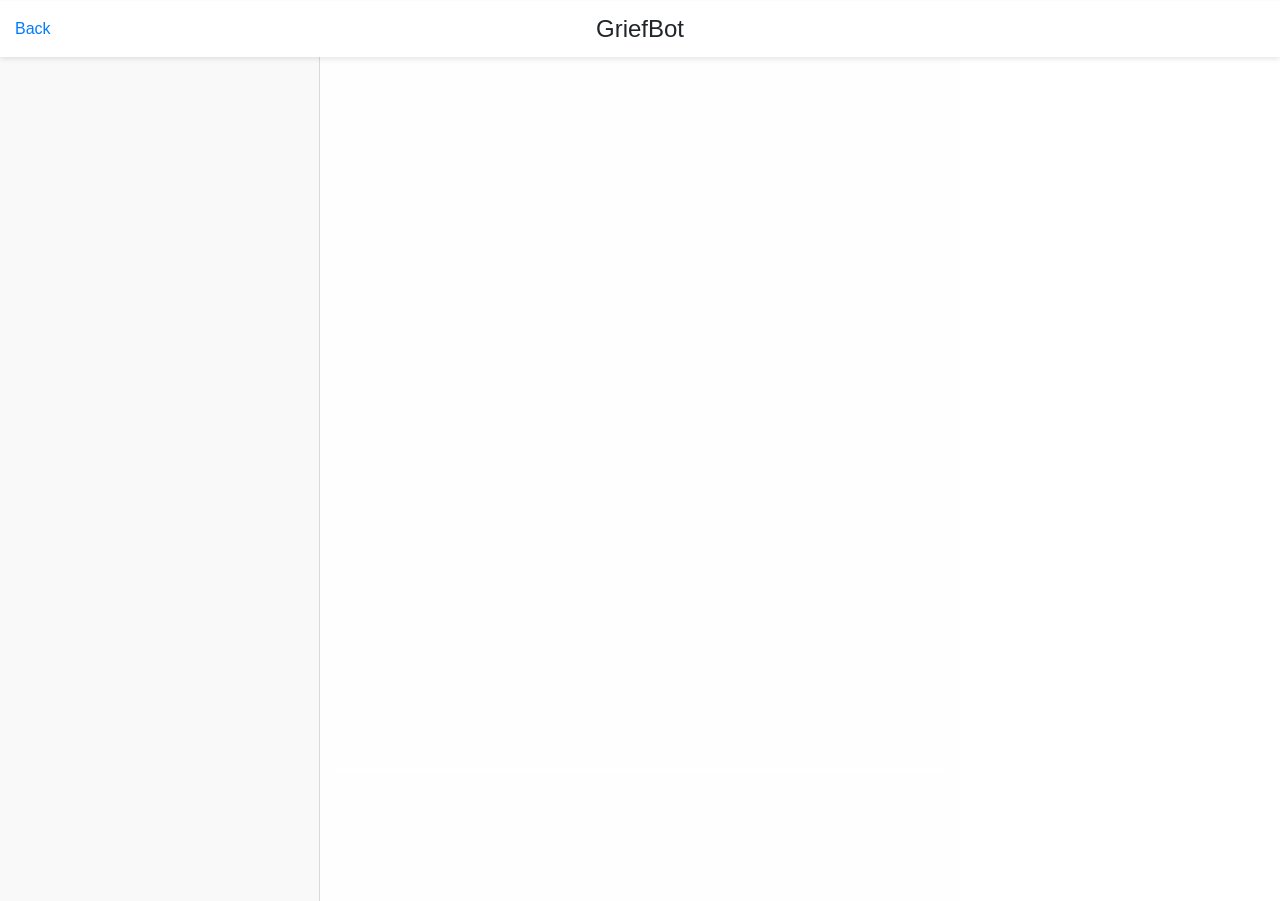
==== commit 7d1e686f: "it's broken whoops" ====
--- a/index.html
+++ b/index.html
@@ -1,423 +1,76 @@
 <!DOCTYPE html>
 <html>
-
 <head>
-  <title>
+    <title>
     GriefBot
-  </title>
-  <meta charset="utf-8">
-  <meta name="viewport" content="width=device-width, initial-scale=1, shrink-to-fit=no">
-  <meta name="description" content="">
-  <meta name="author" content="">
-  <link rel="icon" href="favicon.ico">
-
-  <!-- Bootstrap core CSS -->
-  <link rel="stylesheet" href="https://stackpath.bootstrapcdn.com/bootstrap/4.1.1/css/bootstrap.min.css"
-    integrity="sha384-WskhaSGFgHYWDcbwN70/dfYBj47jz9qbsMId/iRN3ewGhXQFZCSftd1LZCfmhktB" crossorigin="anonymous">
-
-  <style>
-    :root {
-      --navbar-height: 56px;
-      --user-response-panel-height: 110px;
-      --bg-color: #C7BDB5;
-      --user-color: #417505;
-      --speaker-color: #888;
-      --sidebar-bg-color: #FFF;
-      --navbar-bg-color: #FFF;
-      --passage-bg-color: #FFF;
-      --passage-text-color: #000
-    }
-
-    .bg-color {
-      background-color: var(--bg-color)
-    }
-
-    .minh-full {
-      min-height: calc(100vh - var(--navbar-height) - var(--user-response-panel-height) - 17px - 5px)
-    }
-
-    .ml--3 {
-      margin-left: -1rem !important
-    }
-
-    @media (min-width:992px) {
-      .w-lg-auto {
-        width: auto !important
-      }
-    }
-
-    body,
-    html {
-      overflow-x: hidden;
-      position: relative;
-      min-height: 100%
-    }
-
-    body {
-      padding-top: var(--navbar-height);
-      margin-bottom: calc(var(--user-response-panel-height) + 18px + 5px)
-    }
-
-    @media (max-width:991.98px) {
-      .offcanvas-collapse {
-        z-index: 1100;
-        position: fixed;
-        top: var(--navbar-height);
-        bottom: 0;
-        left: 100%;
-        width: 100%;
-        padding-right: 1rem;
-        padding-left: 1rem;
-        overflow-y: auto;
-        visibility: hidden;
-        background-color: var(--sidebar-bg-color);
-        transition-timing-function: ease-in-out;
-        transition-duration: .3s;
-        transition-property: left, visibility
-      }
-
-      .offcanvas-collapse.open {
-        left: 0;
-        visibility: visible
-      }
-    }
-
-    nav.navbar {
-      height: var(--navbar-height);
-      background-color: var(--navbar-bg-color);
-      padding: .5rem 15px;
-      box-shadow: 0 2px 5px rgba(0, 0, 0, .1)
-    }
-
-    nav .nav-title {
-      font-size: 1.5rem;
-      line-height: 40px;
-      position: absolute;
-      left: 50%;
-      transform: translateX(-50%);
-      margin-bottom: auto
-    }
-
-    nav .nav-icon {
-      width: 35px
-    }
-
-    nav a.content-container:not(:first-child) {
-      padding-left: .5em;
-      margin-right: auto
-    }
-
-    .chat-panel {
-      padding-top: 15px
-    }
-
-    .chat-passage-wrapper {
-      position: relative;
-      margin: .5rem 0
-    }
-
-    .chat-passage-wrapper[data-speaker=you] {
-      text-align: right
-    }
-
-    .chat-passage-wrapper[data-speaker=you] .chat-passage:before {
-      text-align: right;
-      color: var(--user-color)
-    }
-
-    .chat-passage {
-      display: inline-block;
-      padding: .25rem .5rem;
-      margin-left: 35px;
-      background-color: var(--passage-bg-color);
-      max-width: calc(100% - 80px);
-      text-align: left
-    }
-
-    @media (min-width:576px) {
-      .chat-passage {
-        max-width: calc(100% - 100px)
-      }
-    }
-
-    @media (min-width:768px) {
-      .chat-passage {
-        max-width: calc(100% - 80px)
-      }
-    }
-
-    @media (min-width:992px) {
-      .chat-passage {
-        max-width: calc(100% - 100px)
-      }
-    }
-
-    .chat-passage:before {
-      content: attr(data-speaker);
-      display: block;
-      font-size: .75rem;
-      text-transform: capitalize;
-      color: var(--speaker-color)
-    }
-
-    .chat-passage p {
-      margin: 0
-    }
-
-    .chat-passage img {
-      max-width: 100%;
-      max-height: calc(100vh - 2 * var(--user-response-panel-height));
-      padding: .25rem 0
-    }
-
-    .chat-passage iframe {
-      max-width: 100%;
-      max-height: calc(100vh - 2 * var(--user-response-panel-height))
-    }
-
-    .chat-passage figure {
-      margin-bottom: .25rem;
-      font-size: .75rem
-    }
-
-    .meta-passage {
-      margin: 1rem 2rem;
-      text-align: center;
-      font-style: italic;
-      opacity: .7
-    }
-
-    .user-response-panel {
-      padding-right: 15px;
-      padding-left: 15px
-    }
-
-    @media (min-width:992px) {
-      .user-response-panel {
-        max-width: calc(100% / (12/6));
-        margin: 0 auto
-      }
-    }
-
-    .user-response-panel hr {
-      margin: 0;
-      border-top: 5px solid #fff
-    }
-
-    .user-response-hint {
-      font-style: italic;
-      font-size: .75rem;
-      text-align: center;
-      height: 18px
-    }
-
-    @media (max-width:379.98px) {
-      .user-response-hint {
-        font-size: .6rem;
-        height: 14px
-      }
-
-      body {
-        margin-bottom: calc(var(--user-response-panel-height) + 14px + 5px)
-      }
-
-      .minh-full {
-        min-height: calc(100vh - var(--navbar-height) - var(--user-response-panel-height) - 14px - 5px)
-      }
-    }
-
-    @media (max-width:319.98px) {
-      .user-response-hint {
-        font-size: .5rem;
-        height: 12px
-      }
-
-      body {
-        margin-bottom: calc(var(--user-response-panel-height) + 12px + 5px)
-      }
-
-      .minh-full {
-        min-height: calc(100vh - var(--navbar-height) - var(--user-response-panel-height) - 12px - 5px)
-      }
-    }
-
-    .user-reponse-wrapper {
-      height: var(--user-response-panel-height);
-      display: flex;
-      align-items: center;
-      justify-content: center
-    }
-
-    .user-response-panel .user-response {
-      display: inline-block;
-      padding: .5rem;
-      margin: .25rem;
-      background-color: var(--passage-bg-color);
-      color: var(--passage-text-color);
-      border-top: 2px solid transparent;
-      transition: border-color .15s ease-in
-    }
-
-    .user-response-panel .user-response:hover {
-      text-decoration: none;
-      border-color: var(--user-color)
-    }
-
-    .chat-passage-wrapper:before {
-      margin-right: 5px;
-      position: absolute;
-      vertical-align: top;
-      content: "";
-      width: 30px;
-      height: 30px;
-      background-size: 30px 30px;
-      border-radius: 15px;
-      background-color: var(--speaker-color)
-    }
-
-    .chat-passage-wrapper[data-speaker=you]:before {
-      display: none
-    }
-
-    .chat-passage-wrapper[data-speaker=you]:after {
-      margin-left: -30px;
-      position: absolute;
-      vertical-align: top;
-      content: "";
-      width: 30px;
-      height: 30px;
-      background-size: 30px 30px;
-      border-radius: 15px;
-      background-color: var(--user-color)
-    }
-
-    .chat-passage[data-speaker=you] {
-      margin-left: 0;
-      margin-right: 35px
-    }
-
-    div.wave {
-      position: relative;
-      text-align: center;
-      margin-left: auto;
-      margin-right: auto
-    }
-
-    div.wave .dot {
-      display: inline-block;
-      width: 6px;
-      height: 6px;
-      border-radius: 50%;
-      margin-right: 2px;
-      background: var(--passage-text-color);
-      animation: wave 1.2s ease-in-out infinite
-    }
-
-    div.wave .dot:nth-child(2) {
-      animation-delay: .1s
-    }
-
-    div.wave .dot:nth-child(3) {
-      animation-delay: .2s
-    }
-
-    @keyframes wave {
-
-      0%,
-      100%,
-      50% {
-        transform: initial
-      }
-
-      25% {
-        transform: translateY(-15px)
-      }
-    }
-
-    .modal-dialog {
-      max-width: 420px
-    }
-
-    body.modal-open {
-      padding-right: 0 !important
-    }
-
-    body.modal-open .user-response-panel {
-      padding-right: 15px !important
-    }
-
-    body.modal-open nav.navbar {
-      padding-right: 15px !important
-    }
-  </style>
+    </title>
+    <meta charset="utf-8">
+    <meta name="viewport" content="width=device-width, initial-scale=1, shrink-to-fit=no">
+    <meta name="description" content="">
+    <meta name="author" content="">
+    <link rel="icon" href="favicon.ico">
+    
+    <!-- Bootstrap core CSS -->
+    <link rel="stylesheet" href="https://stackpath.bootstrapcdn.com/bootstrap/4.1.1/css/bootstrap.min.css" integrity="sha384-WskhaSGFgHYWDcbwN70/dfYBj47jz9qbsMId/iRN3ewGhXQFZCSftd1LZCfmhktB" crossorigin="anonymous">
+
+    <style>:root{--navbar-height:56px;--user-response-panel-height:110px;--bg-color:#C7BDB5;--user-color:#417505;--speaker-color:#888;--sidebar-bg-color:#FFF;--navbar-bg-color:#FFF;--passage-bg-color:#FFF;--passage-text-color:#000}.bg-color{background-color:var(--bg-color)}.minh-full{min-height:calc(100vh - var(--navbar-height) - var(--user-response-panel-height) - 17px - 5px)}.ml--3{margin-left:-1rem!important}@media (min-width:992px){.w-lg-auto{width:auto!important}}body,html{overflow-x:hidden;position:relative;min-height:100%}body{padding-top:var(--navbar-height);margin-bottom:calc(var(--user-response-panel-height) + 18px + 5px)}@media (max-width:991.98px){.offcanvas-collapse{z-index:1100;position:fixed;top:var(--navbar-height);bottom:0;left:100%;width:100%;padding-right:1rem;padding-left:1rem;overflow-y:auto;visibility:hidden;background-color:var(--sidebar-bg-color);transition-timing-function:ease-in-out;transition-duration:.3s;transition-property:left,visibility}.offcanvas-collapse.open{left:0;visibility:visible}}nav.navbar{height:var(--navbar-height);background-color:var(--navbar-bg-color);padding:.5rem 15px;box-shadow:0 2px 5px rgba(0,0,0,.1)}nav .nav-title{font-size:1.5rem;line-height:40px;position:absolute;left:50%;transform:translateX(-50%);margin-bottom:auto}nav .nav-icon{width:35px}nav a.content-container:not(:first-child){padding-left:.5em;margin-right:auto}.chat-panel{padding-top:15px}.chat-passage-wrapper{position:relative;margin:.5rem 0}.chat-passage-wrapper[data-speaker=you]{text-align:right}.chat-passage-wrapper[data-speaker=you] .chat-passage:before{text-align:right;color:var(--user-color)}.chat-passage{display:inline-block;padding:.25rem .5rem;margin-left:35px;background-color:var(--passage-bg-color);max-width:calc(100% - 80px);text-align:left}@media (min-width:576px){.chat-passage{max-width:calc(100% - 100px)}}@media (min-width:768px){.chat-passage{max-width:calc(100% - 80px)}}@media (min-width:992px){.chat-passage{max-width:calc(100% - 100px)}}.chat-passage:before{content:attr(data-speaker);display:block;font-size:.75rem;text-transform:capitalize;color:var(--speaker-color)}.chat-passage p{margin:0}.chat-passage img{max-width:100%;max-height:calc(100vh - 2 * var(--user-response-panel-height));padding:.25rem 0}.chat-passage iframe{max-width:100%;max-height:calc(100vh - 2 * var(--user-response-panel-height))}.chat-passage figure{margin-bottom:.25rem;font-size:.75rem}.meta-passage{margin:1rem 2rem;text-align:center;font-style:italic;opacity:.7}.user-response-panel{padding-right:15px;padding-left:15px}@media (min-width:992px){.user-response-panel{max-width:calc(100% / (12/6));margin:0 auto}}.user-response-panel hr{margin:0;border-top:5px solid #fff}.user-response-hint{font-style:italic;font-size:.75rem;text-align:center;height:18px}@media (max-width:379.98px){.user-response-hint{font-size:.6rem;height:14px}body{margin-bottom:calc(var(--user-response-panel-height) + 14px + 5px)}.minh-full{min-height:calc(100vh - var(--navbar-height) - var(--user-response-panel-height) - 14px - 5px)}}@media (max-width:319.98px){.user-response-hint{font-size:.5rem;height:12px}body{margin-bottom:calc(var(--user-response-panel-height) + 12px + 5px)}.minh-full{min-height:calc(100vh - var(--navbar-height) - var(--user-response-panel-height) - 12px - 5px)}}.user-reponse-wrapper{height:var(--user-response-panel-height);display:flex;align-items:center;justify-content:center}.user-response-panel .user-response{display:inline-block;padding:.5rem;margin:.25rem;background-color:var(--passage-bg-color);color:var(--passage-text-color);border-top:2px solid transparent;transition:border-color .15s ease-in}.user-response-panel .user-response:hover{text-decoration:none;border-color:var(--user-color)}.chat-passage-wrapper:before{margin-right:5px;position:absolute;vertical-align:top;content:"";width:30px;height:30px;background-size:30px 30px;border-radius:15px;background-color:var(--speaker-color)}.chat-passage-wrapper[data-speaker=you]:before{display:none}.chat-passage-wrapper[data-speaker=you]:after{margin-left:-30px;position:absolute;vertical-align:top;content:"";width:30px;height:30px;background-size:30px 30px;border-radius:15px;background-color:var(--user-color)}.chat-passage[data-speaker=you]{margin-left:0;margin-right:35px}div.wave{position:relative;text-align:center;margin-left:auto;margin-right:auto}div.wave .dot{display:inline-block;width:6px;height:6px;border-radius:50%;margin-right:2px;background:var(--passage-text-color);animation:wave 1.2s ease-in-out infinite}div.wave .dot:nth-child(2){animation-delay:.1s}div.wave .dot:nth-child(3){animation-delay:.2s}@keyframes wave{0%,100%,50%{transform:initial}25%{transform:translateY(-15px)}}.modal-dialog{max-width:420px}body.modal-open{padding-right:0!important}body.modal-open .user-response-panel{padding-right:15px!important}body.modal-open nav.navbar{padding-right:15px!important}</style>
 </head>
-
 <body class="bg-white">
 
-  <nav class="navbar navbar-expand-lg fixed-top">
-    <a id="nav-link-back" class="content-container" href="/" data-toggle="modal" data-target="#exitModal">
-      Back
-    </a>
-    <a id="nav-link-undo" class="content-container" href="javascript:void(0)" style="visibility: hidden;">
-      Undo
-    </a>
-    <h1 id="ptitle" class="nav-title">GriefBot</h1>
-    <div id="psub">
-      <span id="psubtitle"></span>
-      <span id="pauthor"></span>
-    </div>
-    <button id="nav-link-menu" class="content-container navbar-toggler p-0 border-0 d-lg-none" type="button"
-      data-toggle="offcanvas">
-      Menu
-    </button>
-  </nav>
-
-  <main role="main" class="container-fluid">
-    <div class="row">
-      <div class="left-sidebar col-lg d-none d-lg-block">
-        <div id="left-sidebar-container" class="content-container position-fixed mt-3 mt-lg-5 m-lg-4">
-          <img width="250" src="src/assets/current-chat-active.svg" alt="Current Chat">
-          <br><br>
-          <img width="250" src="src/assets/new-chat.svg" alt="New Chat">
-          <br><br><br><br><br><br><br><br><br><br><br><br><br><br><br><br><br><br><br>
-          <img width="200" src="src/assets/about.svg" alt="About Page">
+    <nav class="navbar navbar-expand-lg fixed-top">
+        <a id="nav-link-back" class="content-container" href="/" data-toggle="modal" data-target="#exitModal">
+            Back
+        </a>
+        <a id="nav-link-undo" class="content-container" href="javascript:void(0)" style="visibility: hidden;">
+            Undo
+        </a>
+        <h1 id="ptitle" class="nav-title">GriefBot</h1>
+        <div id="psub">
+            <span id="psubtitle"></span>
+            <span id="pauthor"></span>
         </div>
-      </div>
-      <div class="chat-panel col-lg-6 minh-full bg-color">
-        <div id="phistory" class="chat-history"></div>
-        <div id="precent" class="chat-history"></div>
-        <div id="passage"></div>
-        <div id="animation-container">
-          <div class="chat-passage-wrapper">
-            <div class="chat-passage">
-              <div class="wave">
-                <span class="dot"></span>
-                <span class="dot"></span>
-                <span class="dot"></span>
-              </div>
+        <button id="nav-link-menu" class="content-container navbar-toggler p-0 border-0 d-lg-none" type="button" data-toggle="offcanvas">
+            Menu
+        </button>
+    </nav>
+
+    <main role="main" class="container-fluid">
+        <div class="row">
+            <div class="left-sidebar col-lg d-none d-lg-block">
+                <div id="left-sidebar-container" class="content-container position-fixed mt-3 mt-lg-5 m-lg-4"></div>
             </div>
-          </div>
+            <div class="chat-panel col-lg-6 minh-full bg-color">
+                <div id="phistory" class="chat-history"></div>
+                <div id="precent" class="chat-history"></div>
+                <div id="passage"></div>
+                <div id="animation-container">
+                    <div class="chat-passage-wrapper">
+                        <div class="chat-passage">
+                            <div class="wave">
+                                <span class="dot"></span>
+                                <span class="dot"></span>
+                                <span class="dot"></span>
+                            </div>
+                        </div>
+                    </div>
+                </div>
+                <div class="user-response-panel fixed-bottom bg-color">
+                    <hr>
+                    <div id="user-response-hint" class="user-response-hint content-container"></div>
+                    <div id="user-response-panel" class="user-reponse-wrapper"></div>
+                </div>
+
+            </div>
+            <div class="right-sidebar col-lg offcanvas-collapse">
+                <div class="position-fixed ml--3 w-100 w-lg-auto h-100">
+                    <div id="right-sidebar-container" class="content-container m-3 m-sm-5 m-lg-3 mt-lg-5 m-xl-5 mt-xl-5"></div>
+                </div>
+            </div>
         </div>
-        <div class="user-response-panel fixed-bottom bg-color">
-          <hr>
-          <div id="user-response-hint" class="user-response-hint content-container"></div>
-          <div id="user-response-panel" class="user-reponse-wrapper"></div>
-        </div>
-
-      </div>
-      <div class="right-sidebar col-lg offcanvas-collapse">
-        <div class="position-fixed ml--3 w-100 w-lg-auto h-100">
-          <div id="right-sidebar-container" class="content-container m-3 m-sm-5 m-lg-3 mt-lg-5 m-xl-5 mt-xl-5"></div>
-        </div>
-      </div>
-    </div>
-
-  </main>
-
-  <!-- UUID://D9629C06-267E-4641-9FFB-B09D932A891D// --><tw-storydata name="GriefBot" startnode="24" creator="Tweego"
-    creator-version="2.1.1+81d1d71" ifid="D9629C06-267E-4641-9FFB-B09D932A891D" zoom="1" format="Trialogue"
-    format-version="0.1.1" options="debug" hidden>
-    <style role="stylesheet" id="twine-user-stylesheet" type="text/twine-css">/* twine-user-stylesheet #1: "StoryStylesheet" */
+
+    </main>
+
+    <!-- UUID://D9629C06-267E-4641-9FFB-B09D932A891D// --><tw-storydata name="GriefBot" startnode="24" creator="Tweego" creator-version="2.1.1+81d1d71" ifid="D9629C06-267E-4641-9FFB-B09D932A891D" zoom="1" format="Trialogue" format-version="0.1.1" options="debug" hidden><style role="stylesheet" id="twine-user-stylesheet" type="text/twine-css">/* twine-user-stylesheet #1: "StoryStylesheet" */
 :root {
     --bg-color: red;
     --user-color: purple;
@@ -778,407 +431,333 @@
   border: solid #d9d9d9 1px;
   border-radius: 20px;
   padding: 6px 12px;
-}
-
-</style>
-    <script role="script" id="twine-user-script" type="text/twine-javascript"></script><tw-tag name="speaker-you"
-      color="yellow"></tw-tag><tw-tag name="speaker-..." color="orange"></tw-tag><tw-tag name="<%-s.botName-%>"
-      color="green"></tw-tag><tw-tag name="..." color="purple"></tw-tag><tw-tag name="You"
-      color="purple"></tw-tag><tw-tag name="speaker-<%s.botName%>" color="yellow"></tw-tag><tw-passagedata pid="1"
-      name="Create an account" tags="" position="475,650" size="100,100">&lt;% s.playerName = prompt(&quot;Enter your
-      name:&quot;); %&gt;
-      &lt;% s.botName = prompt(&quot;Enter the deceased&#39;s name:&quot;); %&gt;
-
-      [[Log In]]</tw-passagedata><tw-passagedata pid="2" name="Did anyone mention me?" tags="speaker-..."
-      position="900,1275" size="100,100">&lt;% if(s.personality == &quot;kind&quot;){ %&gt;
-      We all do! We love you and miss you very much.
-      &lt;% }
-
-      else if(s.personality == &quot;sarcastic&quot;){ %&gt;
-      Perhaps... we might miss you a little bit.
-      &lt;% }
-
-      else if(s.personality == &quot;grumpy&quot;){ %&gt;
-      Of course you&#39;d ask. Yes. We miss you.
-      &lt;% }
-
-      else if(s.personality == &quot;extroverted&quot;){ %&gt;
-      Of course! We miss you and can&#39;t wait to see you soon
-      &lt;% } %&gt;
-
-      [[I miss you too.]]
-      [[Tell everyone I say hello.]]</tw-passagedata><tw-passagedata pid="3" name="Everyone?" tags="speaker-..."
-      position="900,1150" size="100,100">&lt;% if(s.personality == &quot;kind&quot;){ %&gt;
-      Of course! You know we&#39;re always together.
-      &lt;% }
-
-      else if(s.personality == &quot;sarcastic&quot;){ %&gt;
-      Yeah. Who else would I be with?
-      &lt;% }
-
-      else if(s.personality == &quot;grumpy&quot;){ %&gt;
-      Yep.
-      &lt;% }
-
-      else if(s.personality == &quot;extroverted&quot;){ %&gt;
-      Of course! You know we&#39;re always together
-      &lt;% } %&gt;
-
-      [[Where?]]
-      [[Did anyone mention me?]]</tw-passagedata><tw-passagedata pid="4" name="Extroverted" tags="speaker-..."
-      position="450,900" size="100,100">&lt;%
-      s.personality = &quot;extroverted&quot;;
-      %&gt;
-
-      Finally, you&#39;re back! I missed you.
-
-      [[I missed you too.]]</tw-passagedata><tw-passagedata pid="5" name="Grumpy" tags="speaker-..." position="575,900"
-      size="100,100">&lt;%
-      s.personality = &quot;grumpy&quot;;
-      %&gt;
-
-      I was starting to enjoy the peace and quiet.
-
-      [[I missed you too.]]</tw-passagedata><tw-passagedata pid="6" name="Have you seen anyone?" tags="speaker-..."
-      position="775,1025" size="100,100">&lt;% if(s.personality == &quot;kind&quot;){ %&gt;
-      Yes. Everyone!
-      &lt;% }
-
-      else if(s.personality == &quot;sarcastic&quot;){ %&gt;
-      Yep... gang&#39;s all here.
-      &lt;% }
-
-      else if(s.personality == &quot;grumpy&quot;){ %&gt;
-      Yep. Everyone&#39;s here. Place is packed.
-      &lt;% }
-
-      else if(s.personality == &quot;extroverted&quot;){ %&gt;
-      Yeah, we&#39;re all here!
-      &lt;% } %&gt;
-
-      [[Everyone?]]
-      [[Did anyone mention me?]]</tw-passagedata><tw-passagedata pid="7" name="How have you been?" tags="speaker-..."
-      position="625,1050" size="100,100">I&#39;ve been good! I&#39;ve been spending a lot of time with my family and
-      friends. Tell your mother I say hello!
-
-      [[I will.]]
-
-      [[Have you seen anyone?]]</tw-passagedata><tw-passagedata pid="8"
-      name="I don&#39;t know what you&#39;re talking about." tags="speaker-..." position="675,1400" size="100,100">You
-      don&#39;t remember? Am I wrong?
-
-      [[Yes.]]
-      [[How have you been?]]</tw-passagedata><tw-passagedata pid="9" name="I miss you too." tags="speaker-..."
-      position="900,1400" size="100,100">&lt;% if(s.personality == &quot;kind&quot;){ %&gt;
-      We are so proud of you.
-      &lt;% }
-
-      else if(s.personality == &quot;sarcastic&quot;){ %&gt;
-      We are pretty proud of you.
-      &lt;% }
-
-      else if(s.personality == &quot;grumpy&quot;){ %&gt;
-      Some might say that they&#39;re even proud of you.
-      &lt;% }
-
-      else if(s.personality == &quot;extroverted&quot;){ %&gt;
-      We&#39;re so proud of you!
-      &lt;% } %&gt;
-
-      [[I wish I could hug you.]]
-      [[Thanks.]]</tw-passagedata><tw-passagedata pid="10" name="I missed you too." tags="speaker-..."
-      position="475,1025" size="100,100">&lt;% if(s.personality == &quot;kind&quot;){ %&gt;
-      I really want to see you! Will you be coming soon?
-      &lt;% }
-
-      else if(s.personality == &quot;sarcastic&quot;){ %&gt;
-      Should I expect to see you soon?
-      &lt;% }
-
-      else if(s.personality == &quot;grumpy&quot;){ %&gt;
-      Should I expect any more disruptions from you soon?
-      &lt;% }
-
-      else if(s.personality == &quot;extroverted&quot;){ %&gt;
-      Come see me soon, then!
-      &lt;% } %&gt;
-
-      [[Yes!]]
-      [[No, I can&#39;t.]]</tw-passagedata><tw-passagedata pid="11" name="I will." tags="" position="750,1175"
-      size="100,100">You have run out of free messages. Come back tomorrow to continue.</tw-passagedata><tw-passagedata
-      pid="12" name="I wish I could hug you." tags="" position="837.5,1525" size="100,100">You have run out of free
-      messages. Come back tomorrow to continue.</tw-passagedata><tw-passagedata pid="13" name="I&#39;m busy."
-      tags="speaker-..." position="225,1275" size="100,100">&lt;% if(s.personality == &quot;kind&quot;){ %&gt;
-      Oh. Well. Please try and come see me soon!
-      &lt;% }
-
-      else if(s.personality == &quot;sarcastic&quot;){ %&gt;
-      Sounds about right.
-      &lt;% }
-
-      else if(s.personality == &quot;grumpy&quot;){ %&gt;
-      Of course.
-      &lt;% }
-
-      else if(s.personality == &quot;extroverted&quot;){ %&gt;
-      It&#39;s okay. We&#39;ll meet soon.
-      &lt;% } %&gt;
-
-      [[I&#39;m sorry!]]
-      [[I wish I could hug you.]]
-      [[Tell everyone I say hello.]]</tw-passagedata><tw-passagedata pid="14" name="I&#39;m serious." tags="speaker-..."
-      position="612.5,1775" size="100,100">What?
-
-      [[I&#39;m sorry!]]
-      [[Sike!]]</tw-passagedata><tw-passagedata pid="15" name="I&#39;m sorry!" tags="" position="737.5,1900"
-      size="100,100">You have run out of free messages. Come back tomorrow to continue.</tw-passagedata><tw-passagedata
-      pid="16" name="Kind" tags="speaker-..." position="700,900" size="100,100">&lt;%
-      s.personality = &quot;kind&quot;;
-      %&gt;
-
-      I&#39;m really happy to see you. I missed our converstions.
-
-      [[I missed you too.]]</tw-passagedata><tw-passagedata pid="17" name="Log In" tags="" position="475,775"
-      size="100,100">Tell me a little bit about your loved one. What were they like?
-
-      [[Sarcastic]]
-      [[Kind]]
-      [[Extroverted]]
-      [[Grumpy]]</tw-passagedata><tw-passagedata pid="18" name="No worries." tags="" position="800,1650"
-      size="100,100">You have run out of free messages. Come back tomorrow to continue.</tw-passagedata><tw-passagedata
-      pid="19" name="No, I can&#39;t." tags="speaker-..." position="350,1150" size="100,100">Why?
-
-      [[You&#39;re dead.]]
-      [[I&#39;m busy.]]</tw-passagedata><tw-passagedata pid="20" name="Oh yeah, the apartment." tags="speaker-..."
-      position="475,1425" size="100,100">So, we&#39;ll meet there?
-
-      [[Sure.]]
-      [[I don&#39;t know what you&#39;re talking about.]]</tw-passagedata><tw-passagedata pid="21" name="Play" tags=""
-      position="475,525" size="100,100">Welcome to GriefBot! Please create an account to continue.
-
-      [[Create an account]]</tw-passagedata><tw-passagedata pid="22" name="Sarcastic" tags="speaker-..."
-      position="325,900" size="100,100">&lt;%
-      s.personality = &quot;sarcastic&quot;;
-      %&gt;
-
-      Yeah. I&#39;ve just been sitting here. Staring at the door.
-
-      Don&#39;t worry. I survived somehow.
-
-      [[I missed you too.]]</tw-passagedata><tw-passagedata pid="23" name="Sike!" tags="speaker-..."
-      position="737.5,1775" size="100,100">&lt;% if(s.personality == &quot;kind&quot;){ %&gt;
-      Thank goodness! Please don&#39;t do that again.
-      &lt;% }
-
-      else if(s.personality == &quot;sarcastic&quot;){ %&gt;
-      You&#39;re funny.
-      &lt;% }
-
-      else if(s.personality == &quot;grumpy&quot;){ %&gt;
-      Hmph.
-      &lt;% }
-
-      else if(s.personality == &quot;extroverted&quot;){ %&gt;
-      Figures! You&#39;ve always been funny.
-      &lt;% } %&gt;
-
-      [[I&#39;m sorry!]]
-      [[How have you been?]]</tw-passagedata><tw-passagedata pid="24" name="Start" tags="" position="600,400"
-      size="100,100">GriefBot is a piece of digital speculative fiction that explores the up-and-coming field of
-      AI-assisted deathbots.
-
-      As we speak, companies are harnessing AI to help grieving people create these bots (for a fee, of course). You
-      will &quot;converse&quot; with the bot by selecting conversation prompts. Be thoughtful with what you pick... your
-      choices will matter in the end!
-
-      [[Play]]</tw-passagedata><tw-passagedata pid="25" name="Sure." tags="speaker-..." position="412.5,1275"
-      size="100,100">&lt;% if(s.personality == &quot;kind&quot;){ %&gt;
-      Perfect!
-      &lt;% }
-
-      else if(s.personality == &quot;sarcastic&quot;){ %&gt;
-      Cool.
-      &lt;% }
-
-      else if(s.personality == &quot;grumpy&quot;){ %&gt;
-      Sounds like a plan.
-      &lt;% }
-
-      else if(s.personality == &quot;extroverted&quot;){ %&gt;
-      Great!
-      &lt;% } %&gt;
-
-      [[How have you been?]]
-      [[Have you seen anyone?]]</tw-passagedata><tw-passagedata pid="26" name="Tell everyone I say hello." tags=""
-      position="1025,1400" size="100,100">You have run out of free messages. Come back tomorrow to
-      continue.</tw-passagedata><tw-passagedata pid="27" name="Thanks." tags="" position="962.5,1525" size="100,100">You
-      have run out of free messages. Come back tomorrow to continue.</tw-passagedata><tw-passagedata pid="28"
-      name="What apartment?" tags="speaker-..." position="537.5,1275" size="100,100">&lt;% if(s.personality ==
-      &quot;kind&quot;){ %&gt;
-      The apartment! Remember?
-      &lt;% }
-
-      else if(s.personality == &quot;sarcastic&quot;){ %&gt;
-      THE apartment. The one that we meet at.
-      &lt;% }
-
-      else if(s.personality == &quot;grumpy&quot;){ %&gt;
-      Are you playing with me... the apartment?
-      &lt;% }
-
-      else if(s.personality == &quot;extroverted&quot;){ %&gt;
-      C&#39;mon. The apartment!
-      &lt;% } %&gt;
-
-      [[Oh yeah, the apartment.]]
-      [[I don&#39;t know what you&#39;re talking about.]]</tw-passagedata><tw-passagedata pid="29" name="Where?"
-      tags="speaker-..." position="1025,1275" size="100,100">At the apartment!
-
-      [[What apartment?]]</tw-passagedata><tw-passagedata pid="30" name="Yes!" tags="speaker-..." position="475,1150"
-      size="100,100">Where do you think we&#39;ll meet? At the apartment?
-
-      [[Sure.]]
-      [[What apartment?]]</tw-passagedata><tw-passagedata pid="31" name="Yes." tags="speaker-..." position="675,1525"
-      size="100,100">&lt;% if(s.personality == &quot;kind&quot;){ %&gt;
-      Oh, okay. What&#39;s wrong with me, then?
-      &lt;% }
-
-      else if(s.personality == &quot;sarcastic&quot;){ %&gt;
-      Whoops. I wonder why.
-      &lt;% }
-
-      else if(s.personality == &quot;grumpy&quot;){ %&gt;
-      Oh. Hmm.
-      &lt;% }
-
-      else if(s.personality == &quot;extroverted&quot;){ %&gt;
-      I can&#39;t be wrong! I know everything!
-      &lt;% } %&gt;
-
-      [[You&#39;re dead.]]
-      [[No worries.]]</tw-passagedata><tw-passagedata pid="32" name="You&#39;re dead." tags="speaker-..."
-      position="675,1650" size="100,100">&lt;% if(s.personality == &quot;kind&quot;){ %&gt;
-      I&#39;m what? No I&#39;m not. Please say you&#39;re joking.
-      &lt;% }
-
-      else if(s.personality == &quot;sarcastic&quot;){ %&gt;
-      Haha, that&#39;s a funny one.
-      &lt;% }
-
-      else if(s.personality == &quot;grumpy&quot;){ %&gt;
-      Sounds about right.
-      &lt;% }
-
-      else if(s.personality == &quot;extroverted&quot;){ %&gt;
-      Lies!
-      &lt;% } %&gt;
-
-      [[I&#39;m serious.]]
-      [[Sike!]]</tw-passagedata><tw-passagedata pid="33" name="about-active" tags="Twine.image" position="350,475"
-      size="100,100">[data-uri]</tw-passagedata><tw-passagedata
-      pid="34" name="about" tags="Twine.image" position="475,475"
-      size="100,100">[data-uri]</tw-passagedata><tw-passagedata
-      pid="35" name="current-chat-active" tags="Twine.image" position="600,475"
-      size="100,100">[data-uri]</tw-passagedata><tw-passagedata
-      pid="36" name="current-chat" tags="Twine.image" position="725,475"
-      size="100,100">[data-uri]</tw-passagedata><tw-passagedata
-      pid="37" name="logo" tags="Twine.image" position="850,475"
-      size="100,100">[data-uri]</tw-passagedata><tw-passagedata
-      pid="38" name="new-chat-active" tags="Twine.image" position="975,475"
-      size="100,100">[data-uri]</tw-passagedata><tw-passagedata
-      pid="39" name="new-chat" tags="Twine.image" position="1100,475"
-      size="100,100">[data-uri]</tw-passagedata>
-  </tw-storydata>
-
-  <!-- Modal -->
-  <div class="modal fade" id="exitModal" tabindex="-1" role="dialog" aria-labelledby="exitModalLabel"
-    aria-hidden="true">
-    <div class="modal-dialog" role="document">
-      <div class="modal-content rounded-0">
-        <div class="modal-header">
-          <h5 class="modal-title content-container" id="exitModalLabel"></h5>
-          <button type="button" class="close" data-dismiss="modal" aria-label="Close">
-            <span aria-hidden="true">&times;</span>
-          </button>
+}</style><script role="script" id="twine-user-script" type="text/twine-javascript"></script><tw-tag name="..." color="purple"></tw-tag><tw-tag name="You" color="purple"></tw-tag><tw-tag name="speaker-<%s.botName%>" color="yellow"></tw-tag><tw-tag name="speaker-you" color="yellow"></tw-tag><tw-tag name="speaker-..." color="orange"></tw-tag><tw-tag name="<%-s.botName-%>" color="green"></tw-tag><tw-passagedata pid="1" name="Create an account" tags="" position="475,650" size="100,100">&lt;% s.playerName = prompt(&quot;Enter your name:&quot;); %&gt;
+&lt;% s.botName = prompt(&quot;Enter the deceased&#39;s name:&quot;); %&gt;
+
+[[Log In]]</tw-passagedata><tw-passagedata pid="2" name="Did anyone mention me?" tags="speaker-..." position="900,1275" size="100,100">&lt;% if(s.personality == &quot;kind&quot;){ %&gt;
+We all do! We love you and miss you very much.
+&lt;% } 
+
+else if(s.personality == &quot;sarcastic&quot;){ %&gt;
+Perhaps... we might miss you a little bit.
+&lt;% }
+
+else if(s.personality == &quot;grumpy&quot;){ %&gt;
+Of course you&#39;d ask. Yes. We miss you. 
+&lt;% }
+
+else if(s.personality == &quot;extroverted&quot;){ %&gt;
+Of course! We miss you and can&#39;t wait to see you soon
+&lt;% } %&gt;
+
+[[I miss you too.]]
+[[Tell everyone I say hello.]]</tw-passagedata><tw-passagedata pid="3" name="Everyone?" tags="speaker-..." position="900,1150" size="100,100">&lt;% if(s.personality == &quot;kind&quot;){ %&gt;
+Of course! You know we&#39;re always together.
+&lt;% } 
+
+else if(s.personality == &quot;sarcastic&quot;){ %&gt;
+Yeah. Who else would I be with?
+&lt;% }
+
+else if(s.personality == &quot;grumpy&quot;){ %&gt;
+Yep.
+&lt;% }
+
+else if(s.personality == &quot;extroverted&quot;){ %&gt;
+Of course! You know we&#39;re always together
+&lt;% } %&gt;
+
+[[Where?]]
+[[Did anyone mention me?]]</tw-passagedata><tw-passagedata pid="4" name="Extroverted" tags="speaker-..." position="450,900" size="100,100">&lt;%
+  s.personality = &quot;extroverted&quot;;
+%&gt;
+
+Finally, you&#39;re back! I missed you.
+
+[[I missed you too.]]</tw-passagedata><tw-passagedata pid="5" name="Grumpy" tags="speaker-..." position="575,900" size="100,100">&lt;%
+  s.personality = &quot;grumpy&quot;;
+%&gt;
+
+I was starting to enjoy the peace and quiet.
+
+[[I missed you too.]]</tw-passagedata><tw-passagedata pid="6" name="Have you seen anyone?" tags="speaker-..." position="775,1025" size="100,100">&lt;% if(s.personality == &quot;kind&quot;){ %&gt;
+Yes. Everyone!
+&lt;% } 
+
+else if(s.personality == &quot;sarcastic&quot;){ %&gt;
+Yep... gang&#39;s all here.
+&lt;% }
+
+else if(s.personality == &quot;grumpy&quot;){ %&gt;
+Yep. Everyone&#39;s here. Place is packed.
+&lt;% }
+
+else if(s.personality == &quot;extroverted&quot;){ %&gt;
+Yeah, we&#39;re all here!
+&lt;% } %&gt;
+
+[[Everyone?]]
+[[Did anyone mention me?]]</tw-passagedata><tw-passagedata pid="7" name="How have you been?" tags="speaker-..." position="625,1050" size="100,100">I&#39;ve been good! I&#39;ve been spending a lot of time with my family and friends. Tell your mother I say hello!
+
+[[I will.]]
+
+[[Have you seen anyone?]]</tw-passagedata><tw-passagedata pid="8" name="I don&#39;t know what you&#39;re talking about." tags="speaker-..." position="675,1400" size="100,100">You don&#39;t remember? Am I wrong?
+
+[[Yes.]]
+[[How have you been?]]</tw-passagedata><tw-passagedata pid="9" name="I miss you too." tags="speaker-..." position="900,1400" size="100,100">&lt;% if(s.personality == &quot;kind&quot;){ %&gt;
+We are so proud of you.
+&lt;% } 
+
+else if(s.personality == &quot;sarcastic&quot;){ %&gt;
+We are pretty proud of you.
+&lt;% }
+
+else if(s.personality == &quot;grumpy&quot;){ %&gt;
+Some might say that they&#39;re even proud of you.
+&lt;% }
+
+else if(s.personality == &quot;extroverted&quot;){ %&gt;
+We&#39;re so proud of you!
+&lt;% } %&gt;
+
+[[I wish I could hug you.]]
+[[Thanks.]]</tw-passagedata><tw-passagedata pid="10" name="I missed you too." tags="speaker-..." position="475,1025" size="100,100">&lt;% if(s.personality == &quot;kind&quot;){ %&gt;
+I really want to see you! Will you be coming soon?
+&lt;% } 
+
+else if(s.personality == &quot;sarcastic&quot;){ %&gt;
+Should I expect to see you soon?
+&lt;% }
+
+else if(s.personality == &quot;grumpy&quot;){ %&gt;
+Should I expect any more disruptions from you soon?
+&lt;% }
+
+else if(s.personality == &quot;extroverted&quot;){ %&gt;
+Come see me soon, then!
+&lt;% } %&gt;
+
+[[Yes!]]
+[[No, I can&#39;t.]]</tw-passagedata><tw-passagedata pid="11" name="I will." tags="" position="750,1175" size="100,100">You have run out of free messages. Come back tomorrow to continue.</tw-passagedata><tw-passagedata pid="12" name="I wish I could hug you." tags="" position="837.5,1525" size="100,100">You have run out of free messages. Come back tomorrow to continue.</tw-passagedata><tw-passagedata pid="13" name="I&#39;m busy." tags="speaker-..." position="225,1275" size="100,100">&lt;% if(s.personality == &quot;kind&quot;){ %&gt;
+Oh. Well. Please try and come see me soon!
+&lt;% } 
+
+else if(s.personality == &quot;sarcastic&quot;){ %&gt;
+Sounds about right.
+&lt;% }
+
+else if(s.personality == &quot;grumpy&quot;){ %&gt;
+Of course.
+&lt;% }
+
+else if(s.personality == &quot;extroverted&quot;){ %&gt;
+It&#39;s okay. We&#39;ll meet soon.
+&lt;% } %&gt;
+
+[[I&#39;m sorry!]] 
+[[I wish I could hug you.]] 
+[[Tell everyone I say hello.]]</tw-passagedata><tw-passagedata pid="14" name="I&#39;m serious." tags="speaker-..." position="612.5,1775" size="100,100">What?
+
+[[I&#39;m sorry!]]
+[[Sike!]]</tw-passagedata><tw-passagedata pid="15" name="I&#39;m sorry!" tags="" position="737.5,1900" size="100,100">You have run out of free messages. Come back tomorrow to continue.</tw-passagedata><tw-passagedata pid="16" name="Kind" tags="speaker-..." position="700,900" size="100,100">&lt;%
+  s.personality = &quot;kind&quot;;
+%&gt;
+
+I&#39;m really happy to see you. I missed our converstions.
+
+[[I missed you too.]]</tw-passagedata><tw-passagedata pid="17" name="Log In" tags="" position="475,775" size="100,100">Tell me a little bit about your loved one. What were they like?
+
+[[Sarcastic]]
+[[Kind]]
+[[Extroverted]]
+[[Grumpy]]</tw-passagedata><tw-passagedata pid="18" name="No worries." tags="" position="800,1650" size="100,100">You have run out of free messages. Come back tomorrow to continue.</tw-passagedata><tw-passagedata pid="19" name="No, I can&#39;t." tags="speaker-..." position="350,1150" size="100,100">Why?
+
+[[You&#39;re dead.]]
+[[I&#39;m busy.]]</tw-passagedata><tw-passagedata pid="20" name="Oh yeah, the apartment." tags="speaker-..." position="475,1425" size="100,100">So, we&#39;ll meet there?
+
+[[Sure.]]
+[[I don&#39;t know what you&#39;re talking about.]]</tw-passagedata><tw-passagedata pid="21" name="Play" tags="" position="475,525" size="100,100">Welcome to GriefBot! Please create an account to continue.
+
+[[Create an account]]</tw-passagedata><tw-passagedata pid="22" name="Sarcastic" tags="speaker-..." position="325,900" size="100,100">&lt;%
+  s.personality = &quot;sarcastic&quot;;
+%&gt;
+
+Yeah. I&#39;ve just been sitting here. Staring at the door.
+
+Don&#39;t worry. I survived somehow.
+
+[[I missed you too.]]</tw-passagedata><tw-passagedata pid="23" name="Sike!" tags="speaker-..." position="737.5,1775" size="100,100">&lt;% if(s.personality == &quot;kind&quot;){ %&gt;
+Thank goodness! Please don&#39;t do that again.
+&lt;% } 
+
+else if(s.personality == &quot;sarcastic&quot;){ %&gt;
+You&#39;re funny.
+&lt;% }
+
+else if(s.personality == &quot;grumpy&quot;){ %&gt;
+Hmph.
+&lt;% }
+
+else if(s.personality == &quot;extroverted&quot;){ %&gt;
+Figures! You&#39;ve always been funny.
+&lt;% } %&gt;
+
+[[I&#39;m sorry!]]
+[[How have you been?]]</tw-passagedata><tw-passagedata pid="24" name="Start" tags="" position="600,400" size="100,100"></tw-passagedata><tw-passagedata pid="25" name="Sure." tags="speaker-..." position="412.5,1275" size="100,100">&lt;% if(s.personality == &quot;kind&quot;){ %&gt;
+Perfect!
+&lt;% } 
+
+else if(s.personality == &quot;sarcastic&quot;){ %&gt;
+Cool.
+&lt;% }
+
+else if(s.personality == &quot;grumpy&quot;){ %&gt;
+Sounds like a plan.
+&lt;% }
+
+else if(s.personality == &quot;extroverted&quot;){ %&gt;
+Great!
+&lt;% } %&gt;
+
+[[How have you been?]] 
+[[Have you seen anyone?]]</tw-passagedata><tw-passagedata pid="26" name="Tell everyone I say hello." tags="" position="1025,1400" size="100,100">You have run out of free messages. Come back tomorrow to continue.</tw-passagedata><tw-passagedata pid="27" name="Thanks." tags="" position="962.5,1525" size="100,100">You have run out of free messages. Come back tomorrow to continue.</tw-passagedata><tw-passagedata pid="28" name="What apartment?" tags="speaker-..." position="537.5,1275" size="100,100">&lt;% if(s.personality == &quot;kind&quot;){ %&gt;
+The apartment! Remember?
+&lt;% } 
+
+else if(s.personality == &quot;sarcastic&quot;){ %&gt;
+THE apartment. The one that we meet at.
+&lt;% }
+
+else if(s.personality == &quot;grumpy&quot;){ %&gt;
+Are you playing with me... the apartment?
+&lt;% }
+
+else if(s.personality == &quot;extroverted&quot;){ %&gt;
+C&#39;mon. The apartment!
+&lt;% } %&gt;
+
+[[Oh yeah, the apartment.]]
+[[I don&#39;t know what you&#39;re talking about.]]</tw-passagedata><tw-passagedata pid="29" name="Where?" tags="speaker-..." position="1025,1275" size="100,100">At the apartment!
+
+[[What apartment?]]</tw-passagedata><tw-passagedata pid="30" name="Yes!" tags="speaker-..." position="475,1150" size="100,100">Where do you think we&#39;ll meet? At the apartment?
+
+[[Sure.]]
+[[What apartment?]]</tw-passagedata><tw-passagedata pid="31" name="Yes." tags="speaker-..." position="675,1525" size="100,100">&lt;% if(s.personality == &quot;kind&quot;){ %&gt;
+Oh, okay. What&#39;s wrong with me, then?
+&lt;% } 
+
+else if(s.personality == &quot;sarcastic&quot;){ %&gt;
+Whoops. I wonder why.
+&lt;% }
+
+else if(s.personality == &quot;grumpy&quot;){ %&gt;
+Oh. Hmm.
+&lt;% }
+
+else if(s.personality == &quot;extroverted&quot;){ %&gt;
+I can&#39;t be wrong! I know everything!
+&lt;% } %&gt;
+
+[[You&#39;re dead.]]
+[[No worries.]]</tw-passagedata><tw-passagedata pid="32" name="You&#39;re dead." tags="speaker-..." position="675,1650" size="100,100">&lt;% if(s.personality == &quot;kind&quot;){ %&gt;
+I&#39;m what? No I&#39;m not. Please say you&#39;re joking.
+&lt;% } 
+
+else if(s.personality == &quot;sarcastic&quot;){ %&gt;
+Haha, that&#39;s a funny one.
+&lt;% }
+
+else if(s.personality == &quot;grumpy&quot;){ %&gt;
+Sounds about right.
+&lt;% }
+
+else if(s.personality == &quot;extroverted&quot;){ %&gt;
+Lies!
+&lt;% } %&gt;
+
+[[I&#39;m serious.]]
+[[Sike!]]</tw-passagedata><tw-passagedata pid="33" name="about-active" tags="Twine.image" position="350,475" size="100,100">[data-uri]</tw-passagedata><tw-passagedata pid="34" name="about" tags="Twine.image" position="475,475" size="100,100">[data-uri]</tw-passagedata><tw-passagedata pid="35" name="current-chat-active" tags="Twine.image" position="600,475" size="100,100">[data-uri]</tw-passagedata><tw-passagedata pid="36" name="current-chat" tags="Twine.image" position="725,475" size="100,100">[data-uri]</tw-passagedata><tw-passagedata pid="37" name="logo" tags="Twine.image" position="850,475" size="100,100">[data-uri]</tw-passagedata><tw-passagedata pid="38" name="new-chat-active" tags="Twine.image" position="975,475" size="100,100">[data-uri]</tw-passagedata><tw-passagedata pid="39" name="new-chat" tags="Twine.image" position="1100,475" size="100,100">[data-uri]</tw-passagedata></tw-storydata>
+
+    <!-- Modal -->
+    <div class="modal fade" id="exitModal" tabindex="-1" role="dialog" aria-labelledby="exitModalLabel" aria-hidden="true">
+      <div class="modal-dialog" role="document">
+        <div class="modal-content rounded-0">
+          <div class="modal-header">
+            <h5 class="modal-title content-container" id="exitModalLabel"></h5>
+            <button type="button" class="close" data-dismiss="modal" aria-label="Close">
+              <span aria-hidden="true">&times;</span>
+            </button>
+          </div>
+          <div class="modal-body content-container"></div>
+          <div class="modal-footer content-container"></div>
         </div>
-        <div class="modal-body content-container"></div>
-        <div class="modal-footer content-container"></div>
       </div>
     </div>
-  </div>
-
-  <!-- Bootstrap core JavaScript
+
+    <!-- Bootstrap core JavaScript
     ================================================== -->
-  <!-- Placed at the end of the document so the pages load faster -->
-  <script src="https://code.jquery.com/jquery-3.3.1.slim.min.js"
-    integrity="sha384-q8i/X+965DzO0rT7abK41JStQIAqVgRVzpbzo5smXKp4YfRvH+8abtTE1Pi6jizo"
-    crossorigin="anonymous"></script>
-  <script src="https://stackpath.bootstrapcdn.com/bootstrap/4.1.1/js/bootstrap.min.js"
-    integrity="sha384-smHYKdLADwkXOn1EmN1qk/HfnUcbVRZyYmZ4qpPea6sjB/pTJ0euyQp0Mk8ck+5T"
-    crossorigin="anonymous"></script>
-  <script type="text/javascript">
-    $(function () {
-      'use strict'
-
-      $('[data-toggle="offcanvas"]').on('click', function () {
-        $('.offcanvas-collapse').toggleClass('open')
-      })
-    })
-
-    /*
-     * Helper functions for injecting content into markup
-     * can be called from Story JavaScript to insert story specific content
-     */
-    function inject_nav_back(htmlContent) {
-      $('.content-container#nav-link-back').html(htmlContent);
-    }
-    function inject_nav_menu(htmlContent) {
-      $('.content-container#nav-link-menu').html(htmlContent);
-    }
-    function inject_left_sidebar(htmlContent) {
-      $('.content-container#left-sidebar-container').html(htmlContent);
-    }
-    function inject_right_sidebar(htmlContent) {
-      $('.content-container#right-sidebar-container').html(htmlContent);
-    }
-    function inject_hint(htmlContent) {
-      $('.content-container#user-response-hint').html(htmlContent);
-    }
-    function inject_modal(titleContent, bodyContent, footerContent) {
-      $('#exitModal .content-container.modal-title').html(titleContent);
-      $('#exitModal .content-container.modal-body').html(bodyContent);
-      $('#exitModal .content-container.modal-footer').html(footerContent);
-    }
-    function fade_in_content_containers() {
-      $('.content-container').fadeTo(400, 1);
-    }
-  </script>
-  <script>(function () { function r(e, n, t) { function o(i, f) { if (!n[i]) { if (!e[i]) { var c = "function" == typeof require && require; if (!f && c) return c(i, !0); if (u) return u(i, !0); var a = new Error("Cannot find module '" + i + "'"); throw a.code = "MODULE_NOT_FOUND", a } var p = n[i] = { exports: {} }; e[i][0].call(p.exports, function (r) { var n = e[i][1][r]; return o(n || r) }, p, p.exports, r, e, n, t) } return n[i].exports } for (var u = "function" == typeof require && require, i = 0; i < t.length; i++)o(t[i]); return o } return r })()({
-      1: [function (require, module, exports) {
-        !function (e, t) { "use strict"; "object" == typeof module && "object" == typeof module.exports ? module.exports = e.document ? t(e, !0) : function (e) { if (!e.document) throw new Error("jQuery requires a window with a document"); return t(e) } : t(e) }("undefined" != typeof window ? window : this, function (e, t) { "use strict"; var n = [], r = Object.getPrototypeOf, i = n.slice, o = n.flat ? function (e) { return n.flat.call(e) } : function (e) { return n.concat.apply([], e) }, a = n.push, s = n.indexOf, u = {}, l = u.toString, c = u.hasOwnProperty, f = c.toString, p = f.call(Object), d = {}, h = function (e) { return "function" == typeof e && "number" != typeof e.nodeType && "function" != typeof e.item }, g = function (e) { return null != e && e === e.window }, v = e.document, y = { type: !0, src: !0, nonce: !0, noModule: !0 }; function m(e, t, n) { var r, i, o = (n = n || v).createElement("script"); if (o.text = e, t) for (r in y) (i = t[r] || t.getAttribute && t.getAttribute(r)) && o.setAttribute(r, i); n.head.appendChild(o).parentNode.removeChild(o) } function x(e) { return null == e ? e + "" : "object" == typeof e || "function" == typeof e ? u[l.call(e)] || "object" : typeof e } var b = function (e, t) { return new b.fn.init(e, t) }; function w(e) { var t = !!e && "length" in e && e.length, n = x(e); return !h(e) && !g(e) && ("array" === n || 0 === t || "number" == typeof t && t > 0 && t - 1 in e) } b.fn = b.prototype = { jquery: "3.6.0", constructor: b, length: 0, toArray: function () { return i.call(this) }, get: function (e) { return null == e ? i.call(this) : e < 0 ? this[e + this.length] : this[e] }, pushStack: function (e) { var t = b.merge(this.constructor(), e); return t.prevObject = this, t }, each: function (e) { return b.each(this, e) }, map: function (e) { return this.pushStack(b.map(this, function (t, n) { return e.call(t, n, t) })) }, slice: function () { return this.pushStack(i.apply(this, arguments)) }, first: function () { return this.eq(0) }, last: function () { return this.eq(-1) }, even: function () { return this.pushStack(b.grep(this, function (e, t) { return (t + 1) % 2 })) }, odd: function () { return this.pushStack(b.grep(this, function (e, t) { return t % 2 })) }, eq: function (e) { var t = this.length, n = +e + (e < 0 ? t : 0); return this.pushStack(n >= 0 && n < t ? [this[n]] : []) }, end: function () { return this.prevObject || this.constructor() }, push: a, sort: n.sort, splice: n.splice }, b.extend = b.fn.extend = function () { var e, t, n, r, i, o, a = arguments[0] || {}, s = 1, u = arguments.length, l = !1; for ("boolean" == typeof a && (l = a, a = arguments[s] || {}, s++), "object" == typeof a || h(a) || (a = {}), s === u && (a = this, s--); s < u; s++)if (null != (e = arguments[s])) for (t in e) r = e[t], "__proto__" !== t && a !== r && (l && r && (b.isPlainObject(r) || (i = Array.isArray(r))) ? (n = a[t], o = i && !Array.isArray(n) ? [] : i || b.isPlainObject(n) ? n : {}, i = !1, a[t] = b.extend(l, o, r)) : void 0 !== r && (a[t] = r)); return a }, b.extend({ expando: "jQuery" + ("3.6.0" + Math.random()).replace(/\D/g, ""), isReady: !0, error: function (e) { throw new Error(e) }, noop: function () { }, isPlainObject: function (e) { var t, n; return !(!e || "[object Object]" !== l.call(e)) && (!(t = r(e)) || "function" == typeof (n = c.call(t, "constructor") && t.constructor) && f.call(n) === p) }, isEmptyObject: function (e) { var t; for (t in e) return !1; return !0 }, globalEval: function (e, t, n) { m(e, { nonce: t && t.nonce }, n) }, each: function (e, t) { var n, r = 0; if (w(e)) for (n = e.length; r < n && !1 !== t.call(e[r], r, e[r]); r++); else for (r in e) if (!1 === t.call(e[r], r, e[r])) break; return e }, makeArray: function (e, t) { var n = t || []; return null != e && (w(Object(e)) ? b.merge(n, "string" == typeof e ? [e] : e) : a.call(n, e)), n }, inArray: function (e, t, n) { return null == t ? -1 : s.call(t, e, n) }, merge: function (e, t) { for (var n = +t.length, r = 0, i = e.length; r < n; r++)e[i++] = t[r]; return e.length = i, e }, grep: function (e, t, n) { for (var r = [], i = 0, o = e.length, a = !n; i < o; i++)!t(e[i], i) !== a && r.push(e[i]); return r }, map: function (e, t, n) { var r, i, a = 0, s = []; if (w(e)) for (r = e.length; a < r; a++)null != (i = t(e[a], a, n)) && s.push(i); else for (a in e) null != (i = t(e[a], a, n)) && s.push(i); return o(s) }, guid: 1, support: d }), "function" == typeof Symbol && (b.fn[Symbol.iterator] = n[Symbol.iterator]), b.each("Boolean Number String Function Array Date RegExp Object Error Symbol".split(" "), function (e, t) { u["[object " + t + "]"] = t.toLowerCase() }); var T = function (e) { var t, n, r, i, o, a, s, u, l, c, f, p, d, h, g, v, y, m, x, b = "sizzle" + 1 * new Date, w = e.document, T = 0, C = 0, E = ue(), S = ue(), k = ue(), A = ue(), N = function (e, t) { return e === t && (f = !0), 0 }, j = {}.hasOwnProperty, D = [], q = D.pop, L = D.push, H = D.push, O = D.slice, P = function (e, t) { for (var n = 0, r = e.length; n < r; n++)if (e[n] === t) return n; return -1 }, R = "checked|selected|async|autofocus|autoplay|controls|defer|disabled|hidden|ismap|loop|multiple|open|readonly|required|scoped", M = "[\\x20\\t\\r\\n\\f]", I = "(?:\\\\[\\da-fA-F]{1,6}" + M + "?|\\\\[^\\r\\n\\f]|[\\w-]|[^\0-\\x7f])+", W = "\\[" + M + "*(" + I + ")(?:" + M + "*([*^$|!~]?=)" + M + "*(?:'((?:\\\\.|[^\\\\'])*)'|\"((?:\\\\.|[^\\\\\"])*)\"|(" + I + "))|)" + M + "*\\]", F = ":(" + I + ")(?:\\((('((?:\\\\.|[^\\\\'])*)'|\"((?:\\\\.|[^\\\\\"])*)\")|((?:\\\\.|[^\\\\()[\\]]|" + W + ")*)|.*)\\)|)", B = new RegExp(M + "+", "g"), $ = new RegExp("^" + M + "+|((?:^|[^\\\\])(?:\\\\.)*)" + M + "+$", "g"), _ = new RegExp("^" + M + "*," + M + "*"), z = new RegExp("^" + M + "*([>+~]|" + M + ")" + M + "*"), U = new RegExp(M + "|>"), X = new RegExp(F), V = new RegExp("^" + I + "$"), G = { ID: new RegExp("^#(" + I + ")"), CLASS: new RegExp("^\\.(" + I + ")"), TAG: new RegExp("^(" + I + "|[*])"), ATTR: new RegExp("^" + W), PSEUDO: new RegExp("^" + F), CHILD: new RegExp("^:(only|first|last|nth|nth-last)-(child|of-type)(?:\\(" + M + "*(even|odd|(([+-]|)(\\d*)n|)" + M + "*(?:([+-]|)" + M + "*(\\d+)|))" + M + "*\\)|)", "i"), bool: new RegExp("^(?:" + R + ")$", "i"), needsContext: new RegExp("^" + M + "*[>+~]|:(even|odd|eq|gt|lt|nth|first|last)(?:\\(" + M + "*((?:-\\d)?\\d*)" + M + "*\\)|)(?=[^-]|$)", "i") }, Y = /HTML$/i, Q = /^(?:input|select|textarea|button)$/i, J = /^h\d$/i, K = /^[^{]+\{\s*\[native \w/, Z = /^(?:#([\w-]+)|(\w+)|\.([\w-]+))$/, ee = /[+~]/, te = new RegExp("\\\\[\\da-fA-F]{1,6}" + M + "?|\\\\([^\\r\\n\\f])", "g"), ne = function (e, t) { var n = "0x" + e.slice(1) - 65536; return t || (n < 0 ? String.fromCharCode(n + 65536) : String.fromCharCode(n >> 10 | 55296, 1023 & n | 56320)) }, re = /([\0-\x1f\x7f]|^-?\d)|^-$|[^\0-\x1f\x7f-\uFFFF\w-]/g, ie = function (e, t) { return t ? "\0" === e ? "�" : e.slice(0, -1) + "\\" + e.charCodeAt(e.length - 1).toString(16) + " " : "\\" + e }, oe = function () { p() }, ae = be(function (e) { return !0 === e.disabled && "fieldset" === e.nodeName.toLowerCase() }, { dir: "parentNode", next: "legend" }); try { H.apply(D = O.call(w.childNodes), w.childNodes), D[w.childNodes.length].nodeType } catch (e) { H = { apply: D.length ? function (e, t) { L.apply(e, O.call(t)) } : function (e, t) { for (var n = e.length, r = 0; e[n++] = t[r++];); e.length = n - 1 } } } function se(e, t, r, i) { var o, s, l, c, f, h, y, m = t && t.ownerDocument, w = t ? t.nodeType : 9; if (r = r || [], "string" != typeof e || !e || 1 !== w && 9 !== w && 11 !== w) return r; if (!i && (p(t), t = t || d, g)) { if (11 !== w && (f = Z.exec(e))) if (o = f[1]) { if (9 === w) { if (!(l = t.getElementById(o))) return r; if (l.id === o) return r.push(l), r } else if (m && (l = m.getElementById(o)) && x(t, l) && l.id === o) return r.push(l), r } else { if (f[2]) return H.apply(r, t.getElementsByTagName(e)), r; if ((o = f[3]) && n.getElementsByClassName && t.getElementsByClassName) return H.apply(r, t.getElementsByClassName(o)), r } if (n.qsa && !A[e + " "] && (!v || !v.test(e)) && (1 !== w || "object" !== t.nodeName.toLowerCase())) { if (y = e, m = t, 1 === w && (U.test(e) || z.test(e))) { for ((m = ee.test(e) && ye(t.parentNode) || t) === t && n.scope || ((c = t.getAttribute("id")) ? c = c.replace(re, ie) : t.setAttribute("id", c = b)), s = (h = a(e)).length; s--;)h[s] = (c ? "#" + c : ":scope") + " " + xe(h[s]); y = h.join(",") } try { return H.apply(r, m.querySelectorAll(y)), r } catch (t) { A(e, !0) } finally { c === b && t.removeAttribute("id") } } } return u(e.replace($, "$1"), t, r, i) } function ue() { var e = []; return function t(n, i) { return e.push(n + " ") > r.cacheLength && delete t[e.shift()], t[n + " "] = i } } function le(e) { return e[b] = !0, e } function ce(e) { var t = d.createElement("fieldset"); try { return !!e(t) } catch (e) { return !1 } finally { t.parentNode && t.parentNode.removeChild(t), t = null } } function fe(e, t) { for (var n = e.split("|"), i = n.length; i--;)r.attrHandle[n[i]] = t } function pe(e, t) { var n = t && e, r = n && 1 === e.nodeType && 1 === t.nodeType && e.sourceIndex - t.sourceIndex; if (r) return r; if (n) for (; n = n.nextSibling;)if (n === t) return -1; return e ? 1 : -1 } function de(e) { return function (t) { return "input" === t.nodeName.toLowerCase() && t.type === e } } function he(e) { return function (t) { var n = t.nodeName.toLowerCase(); return ("input" === n || "button" === n) && t.type === e } } function ge(e) { return function (t) { return "form" in t ? t.parentNode && !1 === t.disabled ? "label" in t ? "label" in t.parentNode ? t.parentNode.disabled === e : t.disabled === e : t.isDisabled === e || t.isDisabled !== !e && ae(t) === e : t.disabled === e : "label" in t && t.disabled === e } } function ve(e) { return le(function (t) { return t = +t, le(function (n, r) { for (var i, o = e([], n.length, t), a = o.length; a--;)n[i = o[a]] && (n[i] = !(r[i] = n[i])) }) }) } function ye(e) { return e && void 0 !== e.getElementsByTagName && e } for (t in n = se.support = {}, o = se.isXML = function (e) { var t = e && e.namespaceURI, n = e && (e.ownerDocument || e).documentElement; return !Y.test(t || n && n.nodeName || "HTML") }, p = se.setDocument = function (e) { var t, i, a = e ? e.ownerDocument || e : w; return a != d && 9 === a.nodeType && a.documentElement ? (h = (d = a).documentElement, g = !o(d), w != d && (i = d.defaultView) && i.top !== i && (i.addEventListener ? i.addEventListener("unload", oe, !1) : i.attachEvent && i.attachEvent("onunload", oe)), n.scope = ce(function (e) { return h.appendChild(e).appendChild(d.createElement("div")), void 0 !== e.querySelectorAll && !e.querySelectorAll(":scope fieldset div").length }), n.attributes = ce(function (e) { return e.className = "i", !e.getAttribute("className") }), n.getElementsByTagName = ce(function (e) { return e.appendChild(d.createComment("")), !e.getElementsByTagName("*").length }), n.getElementsByClassName = K.test(d.getElementsByClassName), n.getById = ce(function (e) { return h.appendChild(e).id = b, !d.getElementsByName || !d.getElementsByName(b).length }), n.getById ? (r.filter.ID = function (e) { var t = e.replace(te, ne); return function (e) { return e.getAttribute("id") === t } }, r.find.ID = function (e, t) { if (void 0 !== t.getElementById && g) { var n = t.getElementById(e); return n ? [n] : [] } }) : (r.filter.ID = function (e) { var t = e.replace(te, ne); return function (e) { var n = void 0 !== e.getAttributeNode && e.getAttributeNode("id"); return n && n.value === t } }, r.find.ID = function (e, t) { if (void 0 !== t.getElementById && g) { var n, r, i, o = t.getElementById(e); if (o) { if ((n = o.getAttributeNode("id")) && n.value === e) return [o]; for (i = t.getElementsByName(e), r = 0; o = i[r++];)if ((n = o.getAttributeNode("id")) && n.value === e) return [o] } return [] } }), r.find.TAG = n.getElementsByTagName ? function (e, t) { return void 0 !== t.getElementsByTagName ? t.getElementsByTagName(e) : n.qsa ? t.querySelectorAll(e) : void 0 } : function (e, t) { var n, r = [], i = 0, o = t.getElementsByTagName(e); if ("*" === e) { for (; n = o[i++];)1 === n.nodeType && r.push(n); return r } return o }, r.find.CLASS = n.getElementsByClassName && function (e, t) { if (void 0 !== t.getElementsByClassName && g) return t.getElementsByClassName(e) }, y = [], v = [], (n.qsa = K.test(d.querySelectorAll)) && (ce(function (e) { var t; h.appendChild(e).innerHTML = "<a id='" + b + "'></a><select id='" + b + "-\r\\' msallowcapture=''><option selected=''></option></select>", e.querySelectorAll("[msallowcapture^='']").length && v.push("[*^$]=" + M + "*(?:''|\"\")"), e.querySelectorAll("[selected]").length || v.push("\\[" + M + "*(?:value|" + R + ")"), e.querySelectorAll("[id~=" + b + "-]").length || v.push("~="), (t = d.createElement("input")).setAttribute("name", ""), e.appendChild(t), e.querySelectorAll("[name='']").length || v.push("\\[" + M + "*name" + M + "*=" + M + "*(?:''|\"\")"), e.querySelectorAll(":checked").length || v.push(":checked"), e.querySelectorAll("a#" + b + "+*").length || v.push(".#.+[+~]"), e.querySelectorAll("\\\f"), v.push("[\\r\\n\\f]") }), ce(function (e) { e.innerHTML = "<a href='' disabled='disabled'></a><select disabled='disabled'><option/></select>"; var t = d.createElement("input"); t.setAttribute("type", "hidden"), e.appendChild(t).setAttribute("name", "D"), e.querySelectorAll("[name=d]").length && v.push("name" + M + "*[*^$|!~]?="), 2 !== e.querySelectorAll(":enabled").length && v.push(":enabled", ":disabled"), h.appendChild(e).disabled = !0, 2 !== e.querySelectorAll(":disabled").length && v.push(":enabled", ":disabled"), e.querySelectorAll("*,:x"), v.push(",.*:") })), (n.matchesSelector = K.test(m = h.matches || h.webkitMatchesSelector || h.mozMatchesSelector || h.oMatchesSelector || h.msMatchesSelector)) && ce(function (e) { n.disconnectedMatch = m.call(e, "*"), m.call(e, "[s!='']:x"), y.push("!=", F) }), v = v.length && new RegExp(v.join("|")), y = y.length && new RegExp(y.join("|")), t = K.test(h.compareDocumentPosition), x = t || K.test(h.contains) ? function (e, t) { var n = 9 === e.nodeType ? e.documentElement : e, r = t && t.parentNode; return e === r || !(!r || 1 !== r.nodeType || !(n.contains ? n.contains(r) : e.compareDocumentPosition && 16 & e.compareDocumentPosition(r))) } : function (e, t) { if (t) for (; t = t.parentNode;)if (t === e) return !0; return !1 }, N = t ? function (e, t) { if (e === t) return f = !0, 0; var r = !e.compareDocumentPosition - !t.compareDocumentPosition; return r || (1 & (r = (e.ownerDocument || e) == (t.ownerDocument || t) ? e.compareDocumentPosition(t) : 1) || !n.sortDetached && t.compareDocumentPosition(e) === r ? e == d || e.ownerDocument == w && x(w, e) ? -1 : t == d || t.ownerDocument == w && x(w, t) ? 1 : c ? P(c, e) - P(c, t) : 0 : 4 & r ? -1 : 1) } : function (e, t) { if (e === t) return f = !0, 0; var n, r = 0, i = e.parentNode, o = t.parentNode, a = [e], s = [t]; if (!i || !o) return e == d ? -1 : t == d ? 1 : i ? -1 : o ? 1 : c ? P(c, e) - P(c, t) : 0; if (i === o) return pe(e, t); for (n = e; n = n.parentNode;)a.unshift(n); for (n = t; n = n.parentNode;)s.unshift(n); for (; a[r] === s[r];)r++; return r ? pe(a[r], s[r]) : a[r] == w ? -1 : s[r] == w ? 1 : 0 }, d) : d }, se.matches = function (e, t) { return se(e, null, null, t) }, se.matchesSelector = function (e, t) { if (p(e), n.matchesSelector && g && !A[t + " "] && (!y || !y.test(t)) && (!v || !v.test(t))) try { var r = m.call(e, t); if (r || n.disconnectedMatch || e.document && 11 !== e.document.nodeType) return r } catch (e) { A(t, !0) } return se(t, d, null, [e]).length > 0 }, se.contains = function (e, t) { return (e.ownerDocument || e) != d && p(e), x(e, t) }, se.attr = function (e, t) { (e.ownerDocument || e) != d && p(e); var i = r.attrHandle[t.toLowerCase()], o = i && j.call(r.attrHandle, t.toLowerCase()) ? i(e, t, !g) : void 0; return void 0 !== o ? o : n.attributes || !g ? e.getAttribute(t) : (o = e.getAttributeNode(t)) && o.specified ? o.value : null }, se.escape = function (e) { return (e + "").replace(re, ie) }, se.error = function (e) { throw new Error("Syntax error, unrecognized expression: " + e) }, se.uniqueSort = function (e) { var t, r = [], i = 0, o = 0; if (f = !n.detectDuplicates, c = !n.sortStable && e.slice(0), e.sort(N), f) { for (; t = e[o++];)t === e[o] && (i = r.push(o)); for (; i--;)e.splice(r[i], 1) } return c = null, e }, i = se.getText = function (e) { var t, n = "", r = 0, o = e.nodeType; if (o) { if (1 === o || 9 === o || 11 === o) { if ("string" == typeof e.textContent) return e.textContent; for (e = e.firstChild; e; e = e.nextSibling)n += i(e) } else if (3 === o || 4 === o) return e.nodeValue } else for (; t = e[r++];)n += i(t); return n }, (r = se.selectors = { cacheLength: 50, createPseudo: le, match: G, attrHandle: {}, find: {}, relative: { ">": { dir: "parentNode", first: !0 }, " ": { dir: "parentNode" }, "+": { dir: "previousSibling", first: !0 }, "~": { dir: "previousSibling" } }, preFilter: { ATTR: function (e) { return e[1] = e[1].replace(te, ne), e[3] = (e[3] || e[4] || e[5] || "").replace(te, ne), "~=" === e[2] && (e[3] = " " + e[3] + " "), e.slice(0, 4) }, CHILD: function (e) { return e[1] = e[1].toLowerCase(), "nth" === e[1].slice(0, 3) ? (e[3] || se.error(e[0]), e[4] = +(e[4] ? e[5] + (e[6] || 1) : 2 * ("even" === e[3] || "odd" === e[3])), e[5] = +(e[7] + e[8] || "odd" === e[3])) : e[3] && se.error(e[0]), e }, PSEUDO: function (e) { var t, n = !e[6] && e[2]; return G.CHILD.test(e[0]) ? null : (e[3] ? e[2] = e[4] || e[5] || "" : n && X.test(n) && (t = a(n, !0)) && (t = n.indexOf(")", n.length - t) - n.length) && (e[0] = e[0].slice(0, t), e[2] = n.slice(0, t)), e.slice(0, 3)) } }, filter: { TAG: function (e) { var t = e.replace(te, ne).toLowerCase(); return "*" === e ? function () { return !0 } : function (e) { return e.nodeName && e.nodeName.toLowerCase() === t } }, CLASS: function (e) { var t = E[e + " "]; return t || (t = new RegExp("(^|" + M + ")" + e + "(" + M + "|$)")) && E(e, function (e) { return t.test("string" == typeof e.className && e.className || void 0 !== e.getAttribute && e.getAttribute("class") || "") }) }, ATTR: function (e, t, n) { return function (r) { var i = se.attr(r, e); return null == i ? "!=" === t : !t || (i += "", "=" === t ? i === n : "!=" === t ? i !== n : "^=" === t ? n && 0 === i.indexOf(n) : "*=" === t ? n && i.indexOf(n) > -1 : "$=" === t ? n && i.slice(-n.length) === n : "~=" === t ? (" " + i.replace(B, " ") + " ").indexOf(n) > -1 : "|=" === t && (i === n || i.slice(0, n.length + 1) === n + "-")) } }, CHILD: function (e, t, n, r, i) { var o = "nth" !== e.slice(0, 3), a = "last" !== e.slice(-4), s = "of-type" === t; return 1 === r && 0 === i ? function (e) { return !!e.parentNode } : function (t, n, u) { var l, c, f, p, d, h, g = o !== a ? "nextSibling" : "previousSibling", v = t.parentNode, y = s && t.nodeName.toLowerCase(), m = !u && !s, x = !1; if (v) { if (o) { for (; g;) { for (p = t; p = p[g];)if (s ? p.nodeName.toLowerCase() === y : 1 === p.nodeType) return !1; h = g = "only" === e && !h && "nextSibling" } return !0 } if (h = [a ? v.firstChild : v.lastChild], a && m) { for (x = (d = (l = (c = (f = (p = v)[b] || (p[b] = {}))[p.uniqueID] || (f[p.uniqueID] = {}))[e] || [])[0] === T && l[1]) && l[2], p = d && v.childNodes[d]; p = ++d && p && p[g] || (x = d = 0) || h.pop();)if (1 === p.nodeType && ++x && p === t) { c[e] = [T, d, x]; break } } else if (m && (x = d = (l = (c = (f = (p = t)[b] || (p[b] = {}))[p.uniqueID] || (f[p.uniqueID] = {}))[e] || [])[0] === T && l[1]), !1 === x) for (; (p = ++d && p && p[g] || (x = d = 0) || h.pop()) && ((s ? p.nodeName.toLowerCase() !== y : 1 !== p.nodeType) || !++x || (m && ((c = (f = p[b] || (p[b] = {}))[p.uniqueID] || (f[p.uniqueID] = {}))[e] = [T, x]), p !== t));); return (x -= i) === r || x % r == 0 && x / r >= 0 } } }, PSEUDO: function (e, t) { var n, i = r.pseudos[e] || r.setFilters[e.toLowerCase()] || se.error("unsupported pseudo: " + e); return i[b] ? i(t) : i.length > 1 ? (n = [e, e, "", t], r.setFilters.hasOwnProperty(e.toLowerCase()) ? le(function (e, n) { for (var r, o = i(e, t), a = o.length; a--;)e[r = P(e, o[a])] = !(n[r] = o[a]) }) : function (e) { return i(e, 0, n) }) : i } }, pseudos: { not: le(function (e) { var t = [], n = [], r = s(e.replace($, "$1")); return r[b] ? le(function (e, t, n, i) { for (var o, a = r(e, null, i, []), s = e.length; s--;)(o = a[s]) && (e[s] = !(t[s] = o)) }) : function (e, i, o) { return t[0] = e, r(t, null, o, n), t[0] = null, !n.pop() } }), has: le(function (e) { return function (t) { return se(e, t).length > 0 } }), contains: le(function (e) { return e = e.replace(te, ne), function (t) { return (t.textContent || i(t)).indexOf(e) > -1 } }), lang: le(function (e) { return V.test(e || "") || se.error("unsupported lang: " + e), e = e.replace(te, ne).toLowerCase(), function (t) { var n; do { if (n = g ? t.lang : t.getAttribute("xml:lang") || t.getAttribute("lang")) return (n = n.toLowerCase()) === e || 0 === n.indexOf(e + "-") } while ((t = t.parentNode) && 1 === t.nodeType); return !1 } }), target: function (t) { var n = e.location && e.location.hash; return n && n.slice(1) === t.id }, root: function (e) { return e === h }, focus: function (e) { return e === d.activeElement && (!d.hasFocus || d.hasFocus()) && !!(e.type || e.href || ~e.tabIndex) }, enabled: ge(!1), disabled: ge(!0), checked: function (e) { var t = e.nodeName.toLowerCase(); return "input" === t && !!e.checked || "option" === t && !!e.selected }, selected: function (e) { return e.parentNode && e.parentNode.selectedIndex, !0 === e.selected }, empty: function (e) { for (e = e.firstChild; e; e = e.nextSibling)if (e.nodeType < 6) return !1; return !0 }, parent: function (e) { return !r.pseudos.empty(e) }, header: function (e) { return J.test(e.nodeName) }, input: function (e) { return Q.test(e.nodeName) }, button: function (e) { var t = e.nodeName.toLowerCase(); return "input" === t && "button" === e.type || "button" === t }, text: function (e) { var t; return "input" === e.nodeName.toLowerCase() && "text" === e.type && (null == (t = e.getAttribute("type")) || "text" === t.toLowerCase()) }, first: ve(function () { return [0] }), last: ve(function (e, t) { return [t - 1] }), eq: ve(function (e, t, n) { return [n < 0 ? n + t : n] }), even: ve(function (e, t) { for (var n = 0; n < t; n += 2)e.push(n); return e }), odd: ve(function (e, t) { for (var n = 1; n < t; n += 2)e.push(n); return e }), lt: ve(function (e, t, n) { for (var r = n < 0 ? n + t : n > t ? t : n; --r >= 0;)e.push(r); return e }), gt: ve(function (e, t, n) { for (var r = n < 0 ? n + t : n; ++r < t;)e.push(r); return e }) } }).pseudos.nth = r.pseudos.eq, { radio: !0, checkbox: !0, file: !0, password: !0, image: !0 }) r.pseudos[t] = de(t); for (t in { submit: !0, reset: !0 }) r.pseudos[t] = he(t); function me() { } function xe(e) { for (var t = 0, n = e.length, r = ""; t < n; t++)r += e[t].value; return r } function be(e, t, n) { var r = t.dir, i = t.next, o = i || r, a = n && "parentNode" === o, s = C++; return t.first ? function (t, n, i) { for (; t = t[r];)if (1 === t.nodeType || a) return e(t, n, i); return !1 } : function (t, n, u) { var l, c, f, p = [T, s]; if (u) { for (; t = t[r];)if ((1 === t.nodeType || a) && e(t, n, u)) return !0 } else for (; t = t[r];)if (1 === t.nodeType || a) if (c = (f = t[b] || (t[b] = {}))[t.uniqueID] || (f[t.uniqueID] = {}), i && i === t.nodeName.toLowerCase()) t = t[r] || t; else { if ((l = c[o]) && l[0] === T && l[1] === s) return p[2] = l[2]; if (c[o] = p, p[2] = e(t, n, u)) return !0 } return !1 } } function we(e) { return e.length > 1 ? function (t, n, r) { for (var i = e.length; i--;)if (!e[i](t, n, r)) return !1; return !0 } : e[0] } function Te(e, t, n, r, i) { for (var o, a = [], s = 0, u = e.length, l = null != t; s < u; s++)(o = e[s]) && (n && !n(o, r, i) || (a.push(o), l && t.push(s))); return a } function Ce(e, t, n, r, i, o) { return r && !r[b] && (r = Ce(r)), i && !i[b] && (i = Ce(i, o)), le(function (o, a, s, u) { var l, c, f, p = [], d = [], h = a.length, g = o || function (e, t, n) { for (var r = 0, i = t.length; r < i; r++)se(e, t[r], n); return n }(t || "*", s.nodeType ? [s] : s, []), v = !e || !o && t ? g : Te(g, p, e, s, u), y = n ? i || (o ? e : h || r) ? [] : a : v; if (n && n(v, y, s, u), r) for (l = Te(y, d), r(l, [], s, u), c = l.length; c--;)(f = l[c]) && (y[d[c]] = !(v[d[c]] = f)); if (o) { if (i || e) { if (i) { for (l = [], c = y.length; c--;)(f = y[c]) && l.push(v[c] = f); i(null, y = [], l, u) } for (c = y.length; c--;)(f = y[c]) && (l = i ? P(o, f) : p[c]) > -1 && (o[l] = !(a[l] = f)) } } else y = Te(y === a ? y.splice(h, y.length) : y), i ? i(null, a, y, u) : H.apply(a, y) }) } function Ee(e) { for (var t, n, i, o = e.length, a = r.relative[e[0].type], s = a || r.relative[" "], u = a ? 1 : 0, c = be(function (e) { return e === t }, s, !0), f = be(function (e) { return P(t, e) > -1 }, s, !0), p = [function (e, n, r) { var i = !a && (r || n !== l) || ((t = n).nodeType ? c(e, n, r) : f(e, n, r)); return t = null, i }]; u < o; u++)if (n = r.relative[e[u].type]) p = [be(we(p), n)]; else { if ((n = r.filter[e[u].type].apply(null, e[u].matches))[b]) { for (i = ++u; i < o && !r.relative[e[i].type]; i++); return Ce(u > 1 && we(p), u > 1 && xe(e.slice(0, u - 1).concat({ value: " " === e[u - 2].type ? "*" : "" })).replace($, "$1"), n, u < i && Ee(e.slice(u, i)), i < o && Ee(e = e.slice(i)), i < o && xe(e)) } p.push(n) } return we(p) } return me.prototype = r.filters = r.pseudos, r.setFilters = new me, a = se.tokenize = function (e, t) { var n, i, o, a, s, u, l, c = S[e + " "]; if (c) return t ? 0 : c.slice(0); for (s = e, u = [], l = r.preFilter; s;) { for (a in n && !(i = _.exec(s)) || (i && (s = s.slice(i[0].length) || s), u.push(o = [])), n = !1, (i = z.exec(s)) && (n = i.shift(), o.push({ value: n, type: i[0].replace($, " ") }), s = s.slice(n.length)), r.filter) !(i = G[a].exec(s)) || l[a] && !(i = l[a](i)) || (n = i.shift(), o.push({ value: n, type: a, matches: i }), s = s.slice(n.length)); if (!n) break } return t ? s.length : s ? se.error(e) : S(e, u).slice(0) }, s = se.compile = function (e, t) { var n, i = [], o = [], s = k[e + " "]; if (!s) { for (t || (t = a(e)), n = t.length; n--;)(s = Ee(t[n]))[b] ? i.push(s) : o.push(s); (s = k(e, function (e, t) { var n = t.length > 0, i = e.length > 0, o = function (o, a, s, u, c) { var f, h, v, y = 0, m = "0", x = o && [], b = [], w = l, C = o || i && r.find.TAG("*", c), E = T += null == w ? 1 : Math.random() || .1, S = C.length; for (c && (l = a == d || a || c); m !== S && null != (f = C[m]); m++) { if (i && f) { for (h = 0, a || f.ownerDocument == d || (p(f), s = !g); v = e[h++];)if (v(f, a || d, s)) { u.push(f); break } c && (T = E) } n && ((f = !v && f) && y--, o && x.push(f)) } if (y += m, n && m !== y) { for (h = 0; v = t[h++];)v(x, b, a, s); if (o) { if (y > 0) for (; m--;)x[m] || b[m] || (b[m] = q.call(u)); b = Te(b) } H.apply(u, b), c && !o && b.length > 0 && y + t.length > 1 && se.uniqueSort(u) } return c && (T = E, l = w), x }; return n ? le(o) : o }(o, i))).selector = e } return s }, u = se.select = function (e, t, n, i) { var o, u, l, c, f, p = "function" == typeof e && e, d = !i && a(e = p.selector || e); if (n = n || [], 1 === d.length) { if ((u = d[0] = d[0].slice(0)).length > 2 && "ID" === (l = u[0]).type && 9 === t.nodeType && g && r.relative[u[1].type]) { if (!(t = (r.find.ID(l.matches[0].replace(te, ne), t) || [])[0])) return n; p && (t = t.parentNode), e = e.slice(u.shift().value.length) } for (o = G.needsContext.test(e) ? 0 : u.length; o-- && (l = u[o], !r.relative[c = l.type]);)if ((f = r.find[c]) && (i = f(l.matches[0].replace(te, ne), ee.test(u[0].type) && ye(t.parentNode) || t))) { if (u.splice(o, 1), !(e = i.length && xe(u))) return H.apply(n, i), n; break } } return (p || s(e, d))(i, t, !g, n, !t || ee.test(e) && ye(t.parentNode) || t), n }, n.sortStable = b.split("").sort(N).join("") === b, n.detectDuplicates = !!f, p(), n.sortDetached = ce(function (e) { return 1 & e.compareDocumentPosition(d.createElement("fieldset")) }), ce(function (e) { return e.innerHTML = "<a href='#'></a>", "#" === e.firstChild.getAttribute("href") }) || fe("type|href|height|width", function (e, t, n) { if (!n) return e.getAttribute(t, "type" === t.toLowerCase() ? 1 : 2) }), n.attributes && ce(function (e) { return e.innerHTML = "<input/>", e.firstChild.setAttribute("value", ""), "" === e.firstChild.getAttribute("value") }) || fe("value", function (e, t, n) { if (!n && "input" === e.nodeName.toLowerCase()) return e.defaultValue }), ce(function (e) { return null == e.getAttribute("disabled") }) || fe(R, function (e, t, n) { var r; if (!n) return !0 === e[t] ? t.toLowerCase() : (r = e.getAttributeNode(t)) && r.specified ? r.value : null }), se }(e); b.find = T, b.expr = T.selectors, b.expr[":"] = b.expr.pseudos, b.uniqueSort = b.unique = T.uniqueSort, b.text = T.getText, b.isXMLDoc = T.isXML, b.contains = T.contains, b.escapeSelector = T.escape; var C = function (e, t, n) { for (var r = [], i = void 0 !== n; (e = e[t]) && 9 !== e.nodeType;)if (1 === e.nodeType) { if (i && b(e).is(n)) break; r.push(e) } return r }, E = function (e, t) { for (var n = []; e; e = e.nextSibling)1 === e.nodeType && e !== t && n.push(e); return n }, S = b.expr.match.needsContext; function k(e, t) { return e.nodeName && e.nodeName.toLowerCase() === t.toLowerCase() } var A = /^<([a-z][^\/\0>:\x20\t\r\n\f]*)[\x20\t\r\n\f]*\/?>(?:<\/\1>|)$/i; function N(e, t, n) { return h(t) ? b.grep(e, function (e, r) { return !!t.call(e, r, e) !== n }) : t.nodeType ? b.grep(e, function (e) { return e === t !== n }) : "string" != typeof t ? b.grep(e, function (e) { return s.call(t, e) > -1 !== n }) : b.filter(t, e, n) } b.filter = function (e, t, n) { var r = t[0]; return n && (e = ":not(" + e + ")"), 1 === t.length && 1 === r.nodeType ? b.find.matchesSelector(r, e) ? [r] : [] : b.find.matches(e, b.grep(t, function (e) { return 1 === e.nodeType })) }, b.fn.extend({ find: function (e) { var t, n, r = this.length, i = this; if ("string" != typeof e) return this.pushStack(b(e).filter(function () { for (t = 0; t < r; t++)if (b.contains(i[t], this)) return !0 })); for (n = this.pushStack([]), t = 0; t < r; t++)b.find(e, i[t], n); return r > 1 ? b.uniqueSort(n) : n }, filter: function (e) { return this.pushStack(N(this, e || [], !1)) }, not: function (e) { return this.pushStack(N(this, e || [], !0)) }, is: function (e) { return !!N(this, "string" == typeof e && S.test(e) ? b(e) : e || [], !1).length } }); var j, D = /^(?:\s*(<[\w\W]+>)[^>]*|#([\w-]+))$/; (b.fn.init = function (e, t, n) { var r, i; if (!e) return this; if (n = n || j, "string" == typeof e) { if (!(r = "<" === e[0] && ">" === e[e.length - 1] && e.length >= 3 ? [null, e, null] : D.exec(e)) || !r[1] && t) return !t || t.jquery ? (t || n).find(e) : this.constructor(t).find(e); if (r[1]) { if (t = t instanceof b ? t[0] : t, b.merge(this, b.parseHTML(r[1], t && t.nodeType ? t.ownerDocument || t : v, !0)), A.test(r[1]) && b.isPlainObject(t)) for (r in t) h(this[r]) ? this[r](t[r]) : this.attr(r, t[r]); return this } return (i = v.getElementById(r[2])) && (this[0] = i, this.length = 1), this } return e.nodeType ? (this[0] = e, this.length = 1, this) : h(e) ? void 0 !== n.ready ? n.ready(e) : e(b) : b.makeArray(e, this) }).prototype = b.fn, j = b(v); var q = /^(?:parents|prev(?:Until|All))/, L = { children: !0, contents: !0, next: !0, prev: !0 }; function H(e, t) { for (; (e = e[t]) && 1 !== e.nodeType;); return e } b.fn.extend({ has: function (e) { var t = b(e, this), n = t.length; return this.filter(function () { for (var e = 0; e < n; e++)if (b.contains(this, t[e])) return !0 }) }, closest: function (e, t) { var n, r = 0, i = this.length, o = [], a = "string" != typeof e && b(e); if (!S.test(e)) for (; r < i; r++)for (n = this[r]; n && n !== t; n = n.parentNode)if (n.nodeType < 11 && (a ? a.index(n) > -1 : 1 === n.nodeType && b.find.matchesSelector(n, e))) { o.push(n); break } return this.pushStack(o.length > 1 ? b.uniqueSort(o) : o) }, index: function (e) { return e ? "string" == typeof e ? s.call(b(e), this[0]) : s.call(this, e.jquery ? e[0] : e) : this[0] && this[0].parentNode ? this.first().prevAll().length : -1 }, add: function (e, t) { return this.pushStack(b.uniqueSort(b.merge(this.get(), b(e, t)))) }, addBack: function (e) { return this.add(null == e ? this.prevObject : this.prevObject.filter(e)) } }), b.each({ parent: function (e) { var t = e.parentNode; return t && 11 !== t.nodeType ? t : null }, parents: function (e) { return C(e, "parentNode") }, parentsUntil: function (e, t, n) { return C(e, "parentNode", n) }, next: function (e) { return H(e, "nextSibling") }, prev: function (e) { return H(e, "previousSibling") }, nextAll: function (e) { return C(e, "nextSibling") }, prevAll: function (e) { return C(e, "previousSibling") }, nextUntil: function (e, t, n) { return C(e, "nextSibling", n) }, prevUntil: function (e, t, n) { return C(e, "previousSibling", n) }, siblings: function (e) { return E((e.parentNode || {}).firstChild, e) }, children: function (e) { return E(e.firstChild) }, contents: function (e) { return null != e.contentDocument && r(e.contentDocument) ? e.contentDocument : (k(e, "template") && (e = e.content || e), b.merge([], e.childNodes)) } }, function (e, t) { b.fn[e] = function (n, r) { var i = b.map(this, t, n); return "Until" !== e.slice(-5) && (r = n), r && "string" == typeof r && (i = b.filter(r, i)), this.length > 1 && (L[e] || b.uniqueSort(i), q.test(e) && i.reverse()), this.pushStack(i) } }); var O = /[^\x20\t\r\n\f]+/g; function P(e) { return e } function R(e) { throw e } function M(e, t, n, r) { var i; try { e && h(i = e.promise) ? i.call(e).done(t).fail(n) : e && h(i = e.then) ? i.call(e, t, n) : t.apply(void 0, [e].slice(r)) } catch (e) { n.apply(void 0, [e]) } } b.Callbacks = function (e) { e = "string" == typeof e ? function (e) { var t = {}; return b.each(e.match(O) || [], function (e, n) { t[n] = !0 }), t }(e) : b.extend({}, e); var t, n, r, i, o = [], a = [], s = -1, u = function () { for (i = i || e.once, r = t = !0; a.length; s = -1)for (n = a.shift(); ++s < o.length;)!1 === o[s].apply(n[0], n[1]) && e.stopOnFalse && (s = o.length, n = !1); e.memory || (n = !1), t = !1, i && (o = n ? [] : "") }, l = { add: function () { return o && (n && !t && (s = o.length - 1, a.push(n)), function t(n) { b.each(n, function (n, r) { h(r) ? e.unique && l.has(r) || o.push(r) : r && r.length && "string" !== x(r) && t(r) }) }(arguments), n && !t && u()), this }, remove: function () { return b.each(arguments, function (e, t) { for (var n; (n = b.inArray(t, o, n)) > -1;)o.splice(n, 1), n <= s && s-- }), this }, has: function (e) { return e ? b.inArray(e, o) > -1 : o.length > 0 }, empty: function () { return o && (o = []), this }, disable: function () { return i = a = [], o = n = "", this }, disabled: function () { return !o }, lock: function () { return i = a = [], n || t || (o = n = ""), this }, locked: function () { return !!i }, fireWith: function (e, n) { return i || (n = [e, (n = n || []).slice ? n.slice() : n], a.push(n), t || u()), this }, fire: function () { return l.fireWith(this, arguments), this }, fired: function () { return !!r } }; return l }, b.extend({ Deferred: function (t) { var n = [["notify", "progress", b.Callbacks("memory"), b.Callbacks("memory"), 2], ["resolve", "done", b.Callbacks("once memory"), b.Callbacks("once memory"), 0, "resolved"], ["reject", "fail", b.Callbacks("once memory"), b.Callbacks("once memory"), 1, "rejected"]], r = "pending", i = { state: function () { return r }, always: function () { return o.done(arguments).fail(arguments), this }, catch: function (e) { return i.then(null, e) }, pipe: function () { var e = arguments; return b.Deferred(function (t) { b.each(n, function (n, r) { var i = h(e[r[4]]) && e[r[4]]; o[r[1]](function () { var e = i && i.apply(this, arguments); e && h(e.promise) ? e.promise().progress(t.notify).done(t.resolve).fail(t.reject) : t[r[0] + "With"](this, i ? [e] : arguments) }) }), e = null }).promise() }, then: function (t, r, i) { var o = 0; function a(t, n, r, i) { return function () { var s = this, u = arguments, l = function () { var e, l; if (!(t < o)) { if ((e = r.apply(s, u)) === n.promise()) throw new TypeError("Thenable self-resolution"); l = e && ("object" == typeof e || "function" == typeof e) && e.then, h(l) ? i ? l.call(e, a(o, n, P, i), a(o, n, R, i)) : (o++, l.call(e, a(o, n, P, i), a(o, n, R, i), a(o, n, P, n.notifyWith))) : (r !== P && (s = void 0, u = [e]), (i || n.resolveWith)(s, u)) } }, c = i ? l : function () { try { l() } catch (e) { b.Deferred.exceptionHook && b.Deferred.exceptionHook(e, c.stackTrace), t + 1 >= o && (r !== R && (s = void 0, u = [e]), n.rejectWith(s, u)) } }; t ? c() : (b.Deferred.getStackHook && (c.stackTrace = b.Deferred.getStackHook()), e.setTimeout(c)) } } return b.Deferred(function (e) { n[0][3].add(a(0, e, h(i) ? i : P, e.notifyWith)), n[1][3].add(a(0, e, h(t) ? t : P)), n[2][3].add(a(0, e, h(r) ? r : R)) }).promise() }, promise: function (e) { return null != e ? b.extend(e, i) : i } }, o = {}; return b.each(n, function (e, t) { var a = t[2], s = t[5]; i[t[1]] = a.add, s && a.add(function () { r = s }, n[3 - e][2].disable, n[3 - e][3].disable, n[0][2].lock, n[0][3].lock), a.add(t[3].fire), o[t[0]] = function () { return o[t[0] + "With"](this === o ? void 0 : this, arguments), this }, o[t[0] + "With"] = a.fireWith }), i.promise(o), t && t.call(o, o), o }, when: function (e) { var t = arguments.length, n = t, r = Array(n), o = i.call(arguments), a = b.Deferred(), s = function (e) { return function (n) { r[e] = this, o[e] = arguments.length > 1 ? i.call(arguments) : n, --t || a.resolveWith(r, o) } }; if (t <= 1 && (M(e, a.done(s(n)).resolve, a.reject, !t), "pending" === a.state() || h(o[n] && o[n].then))) return a.then(); for (; n--;)M(o[n], s(n), a.reject); return a.promise() } }); var I = /^(Eval|Internal|Range|Reference|Syntax|Type|URI)Error$/; b.Deferred.exceptionHook = function (t, n) { e.console && e.console.warn && t && I.test(t.name) && e.console.warn("jQuery.Deferred exception: " + t.message, t.stack, n) }, b.readyException = function (t) { e.setTimeout(function () { throw t }) }; var W = b.Deferred(); function F() { v.removeEventListener("DOMContentLoaded", F), e.removeEventListener("load", F), b.ready() } b.fn.ready = function (e) { return W.then(e).catch(function (e) { b.readyException(e) }), this }, b.extend({ isReady: !1, readyWait: 1, ready: function (e) { (!0 === e ? --b.readyWait : b.isReady) || (b.isReady = !0, !0 !== e && --b.readyWait > 0 || W.resolveWith(v, [b])) } }), b.ready.then = W.then, "complete" === v.readyState || "loading" !== v.readyState && !v.documentElement.doScroll ? e.setTimeout(b.ready) : (v.addEventListener("DOMContentLoaded", F), e.addEventListener("load", F)); var B = function (e, t, n, r, i, o, a) { var s = 0, u = e.length, l = null == n; if ("object" === x(n)) for (s in i = !0, n) B(e, t, s, n[s], !0, o, a); else if (void 0 !== r && (i = !0, h(r) || (a = !0), l && (a ? (t.call(e, r), t = null) : (l = t, t = function (e, t, n) { return l.call(b(e), n) })), t)) for (; s < u; s++)t(e[s], n, a ? r : r.call(e[s], s, t(e[s], n))); return i ? e : l ? t.call(e) : u ? t(e[0], n) : o }, $ = /^-ms-/, _ = /-([a-z])/g; function z(e, t) { return t.toUpperCase() } function U(e) { return e.replace($, "ms-").replace(_, z) } var X = function (e) { return 1 === e.nodeType || 9 === e.nodeType || !+e.nodeType }; function V() { this.expando = b.expando + V.uid++ } V.uid = 1, V.prototype = { cache: function (e) { var t = e[this.expando]; return t || (t = {}, X(e) && (e.nodeType ? e[this.expando] = t : Object.defineProperty(e, this.expando, { value: t, configurable: !0 }))), t }, set: function (e, t, n) { var r, i = this.cache(e); if ("string" == typeof t) i[U(t)] = n; else for (r in t) i[U(r)] = t[r]; return i }, get: function (e, t) { return void 0 === t ? this.cache(e) : e[this.expando] && e[this.expando][U(t)] }, access: function (e, t, n) { return void 0 === t || t && "string" == typeof t && void 0 === n ? this.get(e, t) : (this.set(e, t, n), void 0 !== n ? n : t) }, remove: function (e, t) { var n, r = e[this.expando]; if (void 0 !== r) { if (void 0 !== t) { n = (t = Array.isArray(t) ? t.map(U) : (t = U(t)) in r ? [t] : t.match(O) || []).length; for (; n--;)delete r[t[n]] } (void 0 === t || b.isEmptyObject(r)) && (e.nodeType ? e[this.expando] = void 0 : delete e[this.expando]) } }, hasData: function (e) { var t = e[this.expando]; return void 0 !== t && !b.isEmptyObject(t) } }; var G = new V, Y = new V, Q = /^(?:\{[\w\W]*\}|\[[\w\W]*\])$/, J = /[A-Z]/g; function K(e, t, n) { var r; if (void 0 === n && 1 === e.nodeType) if (r = "data-" + t.replace(J, "-$&").toLowerCase(), "string" == typeof (n = e.getAttribute(r))) { try { n = function (e) { return "true" === e || "false" !== e && ("null" === e ? null : e === +e + "" ? +e : Q.test(e) ? JSON.parse(e) : e) }(n) } catch (e) { } Y.set(e, t, n) } else n = void 0; return n } b.extend({ hasData: function (e) { return Y.hasData(e) || G.hasData(e) }, data: function (e, t, n) { return Y.access(e, t, n) }, removeData: function (e, t) { Y.remove(e, t) }, _data: function (e, t, n) { return G.access(e, t, n) }, _removeData: function (e, t) { G.remove(e, t) } }), b.fn.extend({ data: function (e, t) { var n, r, i, o = this[0], a = o && o.attributes; if (void 0 === e) { if (this.length && (i = Y.get(o), 1 === o.nodeType && !G.get(o, "hasDataAttrs"))) { for (n = a.length; n--;)a[n] && 0 === (r = a[n].name).indexOf("data-") && (r = U(r.slice(5)), K(o, r, i[r])); G.set(o, "hasDataAttrs", !0) } return i } return "object" == typeof e ? this.each(function () { Y.set(this, e) }) : B(this, function (t) { var n; if (o && void 0 === t) return void 0 !== (n = Y.get(o, e)) ? n : void 0 !== (n = K(o, e)) ? n : void 0; this.each(function () { Y.set(this, e, t) }) }, null, t, arguments.length > 1, null, !0) }, removeData: function (e) { return this.each(function () { Y.remove(this, e) }) } }), b.extend({ queue: function (e, t, n) { var r; if (e) return t = (t || "fx") + "queue", r = G.get(e, t), n && (!r || Array.isArray(n) ? r = G.access(e, t, b.makeArray(n)) : r.push(n)), r || [] }, dequeue: function (e, t) { t = t || "fx"; var n = b.queue(e, t), r = n.length, i = n.shift(), o = b._queueHooks(e, t); "inprogress" === i && (i = n.shift(), r--), i && ("fx" === t && n.unshift("inprogress"), delete o.stop, i.call(e, function () { b.dequeue(e, t) }, o)), !r && o && o.empty.fire() }, _queueHooks: function (e, t) { var n = t + "queueHooks"; return G.get(e, n) || G.access(e, n, { empty: b.Callbacks("once memory").add(function () { G.remove(e, [t + "queue", n]) }) }) } }), b.fn.extend({ queue: function (e, t) { var n = 2; return "string" != typeof e && (t = e, e = "fx", n--), arguments.length < n ? b.queue(this[0], e) : void 0 === t ? this : this.each(function () { var n = b.queue(this, e, t); b._queueHooks(this, e), "fx" === e && "inprogress" !== n[0] && b.dequeue(this, e) }) }, dequeue: function (e) { return this.each(function () { b.dequeue(this, e) }) }, clearQueue: function (e) { return this.queue(e || "fx", []) }, promise: function (e, t) { var n, r = 1, i = b.Deferred(), o = this, a = this.length, s = function () { --r || i.resolveWith(o, [o]) }; for ("string" != typeof e && (t = e, e = void 0), e = e || "fx"; a--;)(n = G.get(o[a], e + "queueHooks")) && n.empty && (r++, n.empty.add(s)); return s(), i.promise(t) } }); var Z = /[+-]?(?:\d*\.|)\d+(?:[eE][+-]?\d+|)/.source, ee = new RegExp("^(?:([+-])=|)(" + Z + ")([a-z%]*)$", "i"), te = ["Top", "Right", "Bottom", "Left"], ne = v.documentElement, re = function (e) { return b.contains(e.ownerDocument, e) }, ie = { composed: !0 }; ne.getRootNode && (re = function (e) { return b.contains(e.ownerDocument, e) || e.getRootNode(ie) === e.ownerDocument }); var oe = function (e, t) { return "none" === (e = t || e).style.display || "" === e.style.display && re(e) && "none" === b.css(e, "display") }; function ae(e, t, n, r) { var i, o, a = 20, s = r ? function () { return r.cur() } : function () { return b.css(e, t, "") }, u = s(), l = n && n[3] || (b.cssNumber[t] ? "" : "px"), c = e.nodeType && (b.cssNumber[t] || "px" !== l && +u) && ee.exec(b.css(e, t)); if (c && c[3] !== l) { for (u /= 2, l = l || c[3], c = +u || 1; a--;)b.style(e, t, c + l), (1 - o) * (1 - (o = s() / u || .5)) <= 0 && (a = 0), c /= o; c *= 2, b.style(e, t, c + l), n = n || [] } return n && (c = +c || +u || 0, i = n[1] ? c + (n[1] + 1) * n[2] : +n[2], r && (r.unit = l, r.start = c, r.end = i)), i } var se = {}; function ue(e) { var t, n = e.ownerDocument, r = e.nodeName, i = se[r]; return i || (t = n.body.appendChild(n.createElement(r)), i = b.css(t, "display"), t.parentNode.removeChild(t), "none" === i && (i = "block"), se[r] = i, i) } function le(e, t) { for (var n, r, i = [], o = 0, a = e.length; o < a; o++)(r = e[o]).style && (n = r.style.display, t ? ("none" === n && (i[o] = G.get(r, "display") || null, i[o] || (r.style.display = "")), "" === r.style.display && oe(r) && (i[o] = ue(r))) : "none" !== n && (i[o] = "none", G.set(r, "display", n))); for (o = 0; o < a; o++)null != i[o] && (e[o].style.display = i[o]); return e } b.fn.extend({ show: function () { return le(this, !0) }, hide: function () { return le(this) }, toggle: function (e) { return "boolean" == typeof e ? e ? this.show() : this.hide() : this.each(function () { oe(this) ? b(this).show() : b(this).hide() }) } }); var ce, fe, pe = /^(?:checkbox|radio)$/i, de = /<([a-z][^\/\0>\x20\t\r\n\f]*)/i, he = /^$|^module$|\/(?:java|ecma)script/i; ce = v.createDocumentFragment().appendChild(v.createElement("div")), (fe = v.createElement("input")).setAttribute("type", "radio"), fe.setAttribute("checked", "checked"), fe.setAttribute("name", "t"), ce.appendChild(fe), d.checkClone = ce.cloneNode(!0).cloneNode(!0).lastChild.checked, ce.innerHTML = "<textarea>x</textarea>", d.noCloneChecked = !!ce.cloneNode(!0).lastChild.defaultValue, ce.innerHTML = "<option></option>", d.option = !!ce.lastChild; var ge = { thead: [1, "<table>", "</table>"], col: [2, "<table><colgroup>", "</colgroup></table>"], tr: [2, "<table><tbody>", "</tbody></table>"], td: [3, "<table><tbody><tr>", "</tr></tbody></table>"], _default: [0, "", ""] }; function ve(e, t) { var n; return n = void 0 !== e.getElementsByTagName ? e.getElementsByTagName(t || "*") : void 0 !== e.querySelectorAll ? e.querySelectorAll(t || "*") : [], void 0 === t || t && k(e, t) ? b.merge([e], n) : n } function ye(e, t) { for (var n = 0, r = e.length; n < r; n++)G.set(e[n], "globalEval", !t || G.get(t[n], "globalEval")) } ge.tbody = ge.tfoot = ge.colgroup = ge.caption = ge.thead, ge.th = ge.td, d.option || (ge.optgroup = ge.option = [1, "<select multiple='multiple'>", "</select>"]); var me = /<|&#?\w+;/; function xe(e, t, n, r, i) { for (var o, a, s, u, l, c, f = t.createDocumentFragment(), p = [], d = 0, h = e.length; d < h; d++)if ((o = e[d]) || 0 === o) if ("object" === x(o)) b.merge(p, o.nodeType ? [o] : o); else if (me.test(o)) { for (a = a || f.appendChild(t.createElement("div")), s = (de.exec(o) || ["", ""])[1].toLowerCase(), u = ge[s] || ge._default, a.innerHTML = u[1] + b.htmlPrefilter(o) + u[2], c = u[0]; c--;)a = a.lastChild; b.merge(p, a.childNodes), (a = f.firstChild).textContent = "" } else p.push(t.createTextNode(o)); for (f.textContent = "", d = 0; o = p[d++];)if (r && b.inArray(o, r) > -1) i && i.push(o); else if (l = re(o), a = ve(f.appendChild(o), "script"), l && ye(a), n) for (c = 0; o = a[c++];)he.test(o.type || "") && n.push(o); return f } var be = /^([^.]*)(?:\.(.+)|)/; function we() { return !0 } function Te() { return !1 } function Ce(e, t) { return e === function () { try { return v.activeElement } catch (e) { } }() == ("focus" === t) } function Ee(e, t, n, r, i, o) { var a, s; if ("object" == typeof t) { for (s in "string" != typeof n && (r = r || n, n = void 0), t) Ee(e, s, n, r, t[s], o); return e } if (null == r && null == i ? (i = n, r = n = void 0) : null == i && ("string" == typeof n ? (i = r, r = void 0) : (i = r, r = n, n = void 0)), !1 === i) i = Te; else if (!i) return e; return 1 === o && (a = i, (i = function (e) { return b().off(e), a.apply(this, arguments) }).guid = a.guid || (a.guid = b.guid++)), e.each(function () { b.event.add(this, t, i, r, n) }) } function Se(e, t, n) { n ? (G.set(e, t, !1), b.event.add(e, t, { namespace: !1, handler: function (e) { var r, o, a = G.get(this, t); if (1 & e.isTrigger && this[t]) { if (a.length) (b.event.special[t] || {}).delegateType && e.stopPropagation(); else if (a = i.call(arguments), G.set(this, t, a), r = n(this, t), this[t](), a !== (o = G.get(this, t)) || r ? G.set(this, t, !1) : o = {}, a !== o) return e.stopImmediatePropagation(), e.preventDefault(), o && o.value } else a.length && (G.set(this, t, { value: b.event.trigger(b.extend(a[0], b.Event.prototype), a.slice(1), this) }), e.stopImmediatePropagation()) } })) : void 0 === G.get(e, t) && b.event.add(e, t, we) } b.event = { global: {}, add: function (e, t, n, r, i) { var o, a, s, u, l, c, f, p, d, h, g, v = G.get(e); if (X(e)) for (n.handler && (n = (o = n).handler, i = o.selector), i && b.find.matchesSelector(ne, i), n.guid || (n.guid = b.guid++), (u = v.events) || (u = v.events = Object.create(null)), (a = v.handle) || (a = v.handle = function (t) { return void 0 !== b && b.event.triggered !== t.type ? b.event.dispatch.apply(e, arguments) : void 0 }), l = (t = (t || "").match(O) || [""]).length; l--;)d = g = (s = be.exec(t[l]) || [])[1], h = (s[2] || "").split(".").sort(), d && (f = b.event.special[d] || {}, d = (i ? f.delegateType : f.bindType) || d, f = b.event.special[d] || {}, c = b.extend({ type: d, origType: g, data: r, handler: n, guid: n.guid, selector: i, needsContext: i && b.expr.match.needsContext.test(i), namespace: h.join(".") }, o), (p = u[d]) || ((p = u[d] = []).delegateCount = 0, f.setup && !1 !== f.setup.call(e, r, h, a) || e.addEventListener && e.addEventListener(d, a)), f.add && (f.add.call(e, c), c.handler.guid || (c.handler.guid = n.guid)), i ? p.splice(p.delegateCount++, 0, c) : p.push(c), b.event.global[d] = !0) }, remove: function (e, t, n, r, i) { var o, a, s, u, l, c, f, p, d, h, g, v = G.hasData(e) && G.get(e); if (v && (u = v.events)) { for (l = (t = (t || "").match(O) || [""]).length; l--;)if (d = g = (s = be.exec(t[l]) || [])[1], h = (s[2] || "").split(".").sort(), d) { for (f = b.event.special[d] || {}, p = u[d = (r ? f.delegateType : f.bindType) || d] || [], s = s[2] && new RegExp("(^|\\.)" + h.join("\\.(?:.*\\.|)") + "(\\.|$)"), a = o = p.length; o--;)c = p[o], !i && g !== c.origType || n && n.guid !== c.guid || s && !s.test(c.namespace) || r && r !== c.selector && ("**" !== r || !c.selector) || (p.splice(o, 1), c.selector && p.delegateCount--, f.remove && f.remove.call(e, c)); a && !p.length && (f.teardown && !1 !== f.teardown.call(e, h, v.handle) || b.removeEvent(e, d, v.handle), delete u[d]) } else for (d in u) b.event.remove(e, d + t[l], n, r, !0); b.isEmptyObject(u) && G.remove(e, "handle events") } }, dispatch: function (e) { var t, n, r, i, o, a, s = new Array(arguments.length), u = b.event.fix(e), l = (G.get(this, "events") || Object.create(null))[u.type] || [], c = b.event.special[u.type] || {}; for (s[0] = u, t = 1; t < arguments.length; t++)s[t] = arguments[t]; if (u.delegateTarget = this, !c.preDispatch || !1 !== c.preDispatch.call(this, u)) { for (a = b.event.handlers.call(this, u, l), t = 0; (i = a[t++]) && !u.isPropagationStopped();)for (u.currentTarget = i.elem, n = 0; (o = i.handlers[n++]) && !u.isImmediatePropagationStopped();)u.rnamespace && !1 !== o.namespace && !u.rnamespace.test(o.namespace) || (u.handleObj = o, u.data = o.data, void 0 !== (r = ((b.event.special[o.origType] || {}).handle || o.handler).apply(i.elem, s)) && !1 === (u.result = r) && (u.preventDefault(), u.stopPropagation())); return c.postDispatch && c.postDispatch.call(this, u), u.result } }, handlers: function (e, t) { var n, r, i, o, a, s = [], u = t.delegateCount, l = e.target; if (u && l.nodeType && !("click" === e.type && e.button >= 1)) for (; l !== this; l = l.parentNode || this)if (1 === l.nodeType && ("click" !== e.type || !0 !== l.disabled)) { for (o = [], a = {}, n = 0; n < u; n++)void 0 === a[i = (r = t[n]).selector + " "] && (a[i] = r.needsContext ? b(i, this).index(l) > -1 : b.find(i, this, null, [l]).length), a[i] && o.push(r); o.length && s.push({ elem: l, handlers: o }) } return l = this, u < t.length && s.push({ elem: l, handlers: t.slice(u) }), s }, addProp: function (e, t) { Object.defineProperty(b.Event.prototype, e, { enumerable: !0, configurable: !0, get: h(t) ? function () { if (this.originalEvent) return t(this.originalEvent) } : function () { if (this.originalEvent) return this.originalEvent[e] }, set: function (t) { Object.defineProperty(this, e, { enumerable: !0, configurable: !0, writable: !0, value: t }) } }) }, fix: function (e) { return e[b.expando] ? e : new b.Event(e) }, special: { load: { noBubble: !0 }, click: { setup: function (e) { var t = this || e; return pe.test(t.type) && t.click && k(t, "input") && Se(t, "click", we), !1 }, trigger: function (e) { var t = this || e; return pe.test(t.type) && t.click && k(t, "input") && Se(t, "click"), !0 }, _default: function (e) { var t = e.target; return pe.test(t.type) && t.click && k(t, "input") && G.get(t, "click") || k(t, "a") } }, beforeunload: { postDispatch: function (e) { void 0 !== e.result && e.originalEvent && (e.originalEvent.returnValue = e.result) } } } }, b.removeEvent = function (e, t, n) { e.removeEventListener && e.removeEventListener(t, n) }, b.Event = function (e, t) { if (!(this instanceof b.Event)) return new b.Event(e, t); e && e.type ? (this.originalEvent = e, this.type = e.type, this.isDefaultPrevented = e.defaultPrevented || void 0 === e.defaultPrevented && !1 === e.returnValue ? we : Te, this.target = e.target && 3 === e.target.nodeType ? e.target.parentNode : e.target, this.currentTarget = e.currentTarget, this.relatedTarget = e.relatedTarget) : this.type = e, t && b.extend(this, t), this.timeStamp = e && e.timeStamp || Date.now(), this[b.expando] = !0 }, b.Event.prototype = { constructor: b.Event, isDefaultPrevented: Te, isPropagationStopped: Te, isImmediatePropagationStopped: Te, isSimulated: !1, preventDefault: function () { var e = this.originalEvent; this.isDefaultPrevented = we, e && !this.isSimulated && e.preventDefault() }, stopPropagation: function () { var e = this.originalEvent; this.isPropagationStopped = we, e && !this.isSimulated && e.stopPropagation() }, stopImmediatePropagation: function () { var e = this.originalEvent; this.isImmediatePropagationStopped = we, e && !this.isSimulated && e.stopImmediatePropagation(), this.stopPropagation() } }, b.each({ altKey: !0, bubbles: !0, cancelable: !0, changedTouches: !0, ctrlKey: !0, detail: !0, eventPhase: !0, metaKey: !0, pageX: !0, pageY: !0, shiftKey: !0, view: !0, char: !0, code: !0, charCode: !0, key: !0, keyCode: !0, button: !0, buttons: !0, clientX: !0, clientY: !0, offsetX: !0, offsetY: !0, pointerId: !0, pointerType: !0, screenX: !0, screenY: !0, targetTouches: !0, toElement: !0, touches: !0, which: !0 }, b.event.addProp), b.each({ focus: "focusin", blur: "focusout" }, function (e, t) { b.event.special[e] = { setup: function () { return Se(this, e, Ce), !1 }, trigger: function () { return Se(this, e), !0 }, _default: function () { return !0 }, delegateType: t } }), b.each({ mouseenter: "mouseover", mouseleave: "mouseout", pointerenter: "pointerover", pointerleave: "pointerout" }, function (e, t) { b.event.special[e] = { delegateType: t, bindType: t, handle: function (e) { var n, r = e.relatedTarget, i = e.handleObj; return r && (r === this || b.contains(this, r)) || (e.type = i.origType, n = i.handler.apply(this, arguments), e.type = t), n } } }), b.fn.extend({ on: function (e, t, n, r) { return Ee(this, e, t, n, r) }, one: function (e, t, n, r) { return Ee(this, e, t, n, r, 1) }, off: function (e, t, n) { var r, i; if (e && e.preventDefault && e.handleObj) return r = e.handleObj, b(e.delegateTarget).off(r.namespace ? r.origType + "." + r.namespace : r.origType, r.selector, r.handler), this; if ("object" == typeof e) { for (i in e) this.off(i, t, e[i]); return this } return !1 !== t && "function" != typeof t || (n = t, t = void 0), !1 === n && (n = Te), this.each(function () { b.event.remove(this, e, n, t) }) } }); var ke = /<script|<style|<link/i, Ae = /checked\s*(?:[^=]|=\s*.checked.)/i, Ne = /^\s*<!(?:\[CDATA\[|--)|(?:\]\]|--)>\s*$/g; function je(e, t) { return k(e, "table") && k(11 !== t.nodeType ? t : t.firstChild, "tr") && b(e).children("tbody")[0] || e } function De(e) { return e.type = (null !== e.getAttribute("type")) + "/" + e.type, e } function qe(e) { return "true/" === (e.type || "").slice(0, 5) ? e.type = e.type.slice(5) : e.removeAttribute("type"), e } function Le(e, t) { var n, r, i, o, a, s; if (1 === t.nodeType) { if (G.hasData(e) && (s = G.get(e).events)) for (i in G.remove(t, "handle events"), s) for (n = 0, r = s[i].length; n < r; n++)b.event.add(t, i, s[i][n]); Y.hasData(e) && (o = Y.access(e), a = b.extend({}, o), Y.set(t, a)) } } function He(e, t, n, r) { t = o(t); var i, a, s, u, l, c, f = 0, p = e.length, g = p - 1, v = t[0], y = h(v); if (y || p > 1 && "string" == typeof v && !d.checkClone && Ae.test(v)) return e.each(function (i) { var o = e.eq(i); y && (t[0] = v.call(this, i, o.html())), He(o, t, n, r) }); if (p && (a = (i = xe(t, e[0].ownerDocument, !1, e, r)).firstChild, 1 === i.childNodes.length && (i = a), a || r)) { for (u = (s = b.map(ve(i, "script"), De)).length; f < p; f++)l = i, f !== g && (l = b.clone(l, !0, !0), u && b.merge(s, ve(l, "script"))), n.call(e[f], l, f); if (u) for (c = s[s.length - 1].ownerDocument, b.map(s, qe), f = 0; f < u; f++)l = s[f], he.test(l.type || "") && !G.access(l, "globalEval") && b.contains(c, l) && (l.src && "module" !== (l.type || "").toLowerCase() ? b._evalUrl && !l.noModule && b._evalUrl(l.src, { nonce: l.nonce || l.getAttribute("nonce") }, c) : m(l.textContent.replace(Ne, ""), l, c)) } return e } function Oe(e, t, n) { for (var r, i = t ? b.filter(t, e) : e, o = 0; null != (r = i[o]); o++)n || 1 !== r.nodeType || b.cleanData(ve(r)), r.parentNode && (n && re(r) && ye(ve(r, "script")), r.parentNode.removeChild(r)); return e } b.extend({ htmlPrefilter: function (e) { return e }, clone: function (e, t, n) { var r, i, o, a, s, u, l, c = e.cloneNode(!0), f = re(e); if (!(d.noCloneChecked || 1 !== e.nodeType && 11 !== e.nodeType || b.isXMLDoc(e))) for (a = ve(c), r = 0, i = (o = ve(e)).length; r < i; r++)s = o[r], u = a[r], l = void 0, "input" === (l = u.nodeName.toLowerCase()) && pe.test(s.type) ? u.checked = s.checked : "input" !== l && "textarea" !== l || (u.defaultValue = s.defaultValue); if (t) if (n) for (o = o || ve(e), a = a || ve(c), r = 0, i = o.length; r < i; r++)Le(o[r], a[r]); else Le(e, c); return (a = ve(c, "script")).length > 0 && ye(a, !f && ve(e, "script")), c }, cleanData: function (e) { for (var t, n, r, i = b.event.special, o = 0; void 0 !== (n = e[o]); o++)if (X(n)) { if (t = n[G.expando]) { if (t.events) for (r in t.events) i[r] ? b.event.remove(n, r) : b.removeEvent(n, r, t.handle); n[G.expando] = void 0 } n[Y.expando] && (n[Y.expando] = void 0) } } }), b.fn.extend({ detach: function (e) { return Oe(this, e, !0) }, remove: function (e) { return Oe(this, e) }, text: function (e) { return B(this, function (e) { return void 0 === e ? b.text(this) : this.empty().each(function () { 1 !== this.nodeType && 11 !== this.nodeType && 9 !== this.nodeType || (this.textContent = e) }) }, null, e, arguments.length) }, append: function () { return He(this, arguments, function (e) { 1 !== this.nodeType && 11 !== this.nodeType && 9 !== this.nodeType || je(this, e).appendChild(e) }) }, prepend: function () { return He(this, arguments, function (e) { if (1 === this.nodeType || 11 === this.nodeType || 9 === this.nodeType) { var t = je(this, e); t.insertBefore(e, t.firstChild) } }) }, before: function () { return He(this, arguments, function (e) { this.parentNode && this.parentNode.insertBefore(e, this) }) }, after: function () { return He(this, arguments, function (e) { this.parentNode && this.parentNode.insertBefore(e, this.nextSibling) }) }, empty: function () { for (var e, t = 0; null != (e = this[t]); t++)1 === e.nodeType && (b.cleanData(ve(e, !1)), e.textContent = ""); return this }, clone: function (e, t) { return e = null != e && e, t = null == t ? e : t, this.map(function () { return b.clone(this, e, t) }) }, html: function (e) { return B(this, function (e) { var t = this[0] || {}, n = 0, r = this.length; if (void 0 === e && 1 === t.nodeType) return t.innerHTML; if ("string" == typeof e && !ke.test(e) && !ge[(de.exec(e) || ["", ""])[1].toLowerCase()]) { e = b.htmlPrefilter(e); try { for (; n < r; n++)1 === (t = this[n] || {}).nodeType && (b.cleanData(ve(t, !1)), t.innerHTML = e); t = 0 } catch (e) { } } t && this.empty().append(e) }, null, e, arguments.length) }, replaceWith: function () { var e = []; return He(this, arguments, function (t) { var n = this.parentNode; b.inArray(this, e) < 0 && (b.cleanData(ve(this)), n && n.replaceChild(t, this)) }, e) } }), b.each({ appendTo: "append", prependTo: "prepend", insertBefore: "before", insertAfter: "after", replaceAll: "replaceWith" }, function (e, t) { b.fn[e] = function (e) { for (var n, r = [], i = b(e), o = i.length - 1, s = 0; s <= o; s++)n = s === o ? this : this.clone(!0), b(i[s])[t](n), a.apply(r, n.get()); return this.pushStack(r) } }); var Pe = new RegExp("^(" + Z + ")(?!px)[a-z%]+$", "i"), Re = function (t) { var n = t.ownerDocument.defaultView; return n && n.opener || (n = e), n.getComputedStyle(t) }, Me = function (e, t, n) { var r, i, o = {}; for (i in t) o[i] = e.style[i], e.style[i] = t[i]; for (i in r = n.call(e), t) e.style[i] = o[i]; return r }, Ie = new RegExp(te.join("|"), "i"); function We(e, t, n) { var r, i, o, a, s = e.style; return (n = n || Re(e)) && ("" !== (a = n.getPropertyValue(t) || n[t]) || re(e) || (a = b.style(e, t)), !d.pixelBoxStyles() && Pe.test(a) && Ie.test(t) && (r = s.width, i = s.minWidth, o = s.maxWidth, s.minWidth = s.maxWidth = s.width = a, a = n.width, s.width = r, s.minWidth = i, s.maxWidth = o)), void 0 !== a ? a + "" : a } function Fe(e, t) { return { get: function () { if (!e()) return (this.get = t).apply(this, arguments); delete this.get } } } !function () { function t() { if (c) { l.style.cssText = "position:absolute;left:-11111px;width:60px;margin-top:1px;padding:0;border:0", c.style.cssText = "position:relative;display:block;box-sizing:border-box;overflow:scroll;margin:auto;border:1px;padding:1px;width:60%;top:1%", ne.appendChild(l).appendChild(c); var t = e.getComputedStyle(c); r = "1%" !== t.top, u = 12 === n(t.marginLeft), c.style.right = "60%", a = 36 === n(t.right), i = 36 === n(t.width), c.style.position = "absolute", o = 12 === n(c.offsetWidth / 3), ne.removeChild(l), c = null } } function n(e) { return Math.round(parseFloat(e)) } var r, i, o, a, s, u, l = v.createElement("div"), c = v.createElement("div"); c.style && (c.style.backgroundClip = "content-box", c.cloneNode(!0).style.backgroundClip = "", d.clearCloneStyle = "content-box" === c.style.backgroundClip, b.extend(d, { boxSizingReliable: function () { return t(), i }, pixelBoxStyles: function () { return t(), a }, pixelPosition: function () { return t(), r }, reliableMarginLeft: function () { return t(), u }, scrollboxSize: function () { return t(), o }, reliableTrDimensions: function () { var t, n, r, i; return null == s && (t = v.createElement("table"), n = v.createElement("tr"), r = v.createElement("div"), t.style.cssText = "position:absolute;left:-11111px;border-collapse:separate", n.style.cssText = "border:1px solid", n.style.height = "1px", r.style.height = "9px", r.style.display = "block", ne.appendChild(t).appendChild(n).appendChild(r), i = e.getComputedStyle(n), s = parseInt(i.height, 10) + parseInt(i.borderTopWidth, 10) + parseInt(i.borderBottomWidth, 10) === n.offsetHeight, ne.removeChild(t)), s } })) }(); var Be = ["Webkit", "Moz", "ms"], $e = v.createElement("div").style, _e = {}; function ze(e) { var t = b.cssProps[e] || _e[e]; return t || (e in $e ? e : _e[e] = function (e) { for (var t = e[0].toUpperCase() + e.slice(1), n = Be.length; n--;)if ((e = Be[n] + t) in $e) return e }(e) || e) } var Ue = /^(none|table(?!-c[ea]).+)/, Xe = /^--/, Ve = { position: "absolute", visibility: "hidden", display: "block" }, Ge = { letterSpacing: "0", fontWeight: "400" }; function Ye(e, t, n) { var r = ee.exec(t); return r ? Math.max(0, r[2] - (n || 0)) + (r[3] || "px") : t } function Qe(e, t, n, r, i, o) { var a = "width" === t ? 1 : 0, s = 0, u = 0; if (n === (r ? "border" : "content")) return 0; for (; a < 4; a += 2)"margin" === n && (u += b.css(e, n + te[a], !0, i)), r ? ("content" === n && (u -= b.css(e, "padding" + te[a], !0, i)), "margin" !== n && (u -= b.css(e, "border" + te[a] + "Width", !0, i))) : (u += b.css(e, "padding" + te[a], !0, i), "padding" !== n ? u += b.css(e, "border" + te[a] + "Width", !0, i) : s += b.css(e, "border" + te[a] + "Width", !0, i)); return !r && o >= 0 && (u += Math.max(0, Math.ceil(e["offset" + t[0].toUpperCase() + t.slice(1)] - o - u - s - .5)) || 0), u } function Je(e, t, n) { var r = Re(e), i = (!d.boxSizingReliable() || n) && "border-box" === b.css(e, "boxSizing", !1, r), o = i, a = We(e, t, r), s = "offset" + t[0].toUpperCase() + t.slice(1); if (Pe.test(a)) { if (!n) return a; a = "auto" } return (!d.boxSizingReliable() && i || !d.reliableTrDimensions() && k(e, "tr") || "auto" === a || !parseFloat(a) && "inline" === b.css(e, "display", !1, r)) && e.getClientRects().length && (i = "border-box" === b.css(e, "boxSizing", !1, r), (o = s in e) && (a = e[s])), (a = parseFloat(a) || 0) + Qe(e, t, n || (i ? "border" : "content"), o, r, a) + "px" } function Ke(e, t, n, r, i) { return new Ke.prototype.init(e, t, n, r, i) } b.extend({ cssHooks: { opacity: { get: function (e, t) { if (t) { var n = We(e, "opacity"); return "" === n ? "1" : n } } } }, cssNumber: { animationIterationCount: !0, columnCount: !0, fillOpacity: !0, flexGrow: !0, flexShrink: !0, fontWeight: !0, gridArea: !0, gridColumn: !0, gridColumnEnd: !0, gridColumnStart: !0, gridRow: !0, gridRowEnd: !0, gridRowStart: !0, lineHeight: !0, opacity: !0, order: !0, orphans: !0, widows: !0, zIndex: !0, zoom: !0 }, cssProps: {}, style: function (e, t, n, r) { if (e && 3 !== e.nodeType && 8 !== e.nodeType && e.style) { var i, o, a, s = U(t), u = Xe.test(t), l = e.style; if (u || (t = ze(s)), a = b.cssHooks[t] || b.cssHooks[s], void 0 === n) return a && "get" in a && void 0 !== (i = a.get(e, !1, r)) ? i : l[t]; "string" === (o = typeof n) && (i = ee.exec(n)) && i[1] && (n = ae(e, t, i), o = "number"), null != n && n == n && ("number" !== o || u || (n += i && i[3] || (b.cssNumber[s] ? "" : "px")), d.clearCloneStyle || "" !== n || 0 !== t.indexOf("background") || (l[t] = "inherit"), a && "set" in a && void 0 === (n = a.set(e, n, r)) || (u ? l.setProperty(t, n) : l[t] = n)) } }, css: function (e, t, n, r) { var i, o, a, s = U(t); return Xe.test(t) || (t = ze(s)), (a = b.cssHooks[t] || b.cssHooks[s]) && "get" in a && (i = a.get(e, !0, n)), void 0 === i && (i = We(e, t, r)), "normal" === i && t in Ge && (i = Ge[t]), "" === n || n ? (o = parseFloat(i), !0 === n || isFinite(o) ? o || 0 : i) : i } }), b.each(["height", "width"], function (e, t) { b.cssHooks[t] = { get: function (e, n, r) { if (n) return !Ue.test(b.css(e, "display")) || e.getClientRects().length && e.getBoundingClientRect().width ? Je(e, t, r) : Me(e, Ve, function () { return Je(e, t, r) }) }, set: function (e, n, r) { var i, o = Re(e), a = !d.scrollboxSize() && "absolute" === o.position, s = (a || r) && "border-box" === b.css(e, "boxSizing", !1, o), u = r ? Qe(e, t, r, s, o) : 0; return s && a && (u -= Math.ceil(e["offset" + t[0].toUpperCase() + t.slice(1)] - parseFloat(o[t]) - Qe(e, t, "border", !1, o) - .5)), u && (i = ee.exec(n)) && "px" !== (i[3] || "px") && (e.style[t] = n, n = b.css(e, t)), Ye(0, n, u) } } }), b.cssHooks.marginLeft = Fe(d.reliableMarginLeft, function (e, t) { if (t) return (parseFloat(We(e, "marginLeft")) || e.getBoundingClientRect().left - Me(e, { marginLeft: 0 }, function () { return e.getBoundingClientRect().left })) + "px" }), b.each({ margin: "", padding: "", border: "Width" }, function (e, t) { b.cssHooks[e + t] = { expand: function (n) { for (var r = 0, i = {}, o = "string" == typeof n ? n.split(" ") : [n]; r < 4; r++)i[e + te[r] + t] = o[r] || o[r - 2] || o[0]; return i } }, "margin" !== e && (b.cssHooks[e + t].set = Ye) }), b.fn.extend({ css: function (e, t) { return B(this, function (e, t, n) { var r, i, o = {}, a = 0; if (Array.isArray(t)) { for (r = Re(e), i = t.length; a < i; a++)o[t[a]] = b.css(e, t[a], !1, r); return o } return void 0 !== n ? b.style(e, t, n) : b.css(e, t) }, e, t, arguments.length > 1) } }), b.Tween = Ke, Ke.prototype = { constructor: Ke, init: function (e, t, n, r, i, o) { this.elem = e, this.prop = n, this.easing = i || b.easing._default, this.options = t, this.start = this.now = this.cur(), this.end = r, this.unit = o || (b.cssNumber[n] ? "" : "px") }, cur: function () { var e = Ke.propHooks[this.prop]; return e && e.get ? e.get(this) : Ke.propHooks._default.get(this) }, run: function (e) { var t, n = Ke.propHooks[this.prop]; return this.options.duration ? this.pos = t = b.easing[this.easing](e, this.options.duration * e, 0, 1, this.options.duration) : this.pos = t = e, this.now = (this.end - this.start) * t + this.start, this.options.step && this.options.step.call(this.elem, this.now, this), n && n.set ? n.set(this) : Ke.propHooks._default.set(this), this } }, Ke.prototype.init.prototype = Ke.prototype, Ke.propHooks = { _default: { get: function (e) { var t; return 1 !== e.elem.nodeType || null != e.elem[e.prop] && null == e.elem.style[e.prop] ? e.elem[e.prop] : (t = b.css(e.elem, e.prop, "")) && "auto" !== t ? t : 0 }, set: function (e) { b.fx.step[e.prop] ? b.fx.step[e.prop](e) : 1 !== e.elem.nodeType || !b.cssHooks[e.prop] && null == e.elem.style[ze(e.prop)] ? e.elem[e.prop] = e.now : b.style(e.elem, e.prop, e.now + e.unit) } } }, Ke.propHooks.scrollTop = Ke.propHooks.scrollLeft = { set: function (e) { e.elem.nodeType && e.elem.parentNode && (e.elem[e.prop] = e.now) } }, b.easing = { linear: function (e) { return e }, swing: function (e) { return .5 - Math.cos(e * Math.PI) / 2 }, _default: "swing" }, b.fx = Ke.prototype.init, b.fx.step = {}; var Ze, et, tt = /^(?:toggle|show|hide)$/, nt = /queueHooks$/; function rt() { et && (!1 === v.hidden && e.requestAnimationFrame ? e.requestAnimationFrame(rt) : e.setTimeout(rt, b.fx.interval), b.fx.tick()) } function it() { return e.setTimeout(function () { Ze = void 0 }), Ze = Date.now() } function ot(e, t) { var n, r = 0, i = { height: e }; for (t = t ? 1 : 0; r < 4; r += 2 - t)i["margin" + (n = te[r])] = i["padding" + n] = e; return t && (i.opacity = i.width = e), i } function at(e, t, n) { for (var r, i = (st.tweeners[t] || []).concat(st.tweeners["*"]), o = 0, a = i.length; o < a; o++)if (r = i[o].call(n, t, e)) return r } function st(e, t, n) { var r, i, o = 0, a = st.prefilters.length, s = b.Deferred().always(function () { delete u.elem }), u = function () { if (i) return !1; for (var t = Ze || it(), n = Math.max(0, l.startTime + l.duration - t), r = 1 - (n / l.duration || 0), o = 0, a = l.tweens.length; o < a; o++)l.tweens[o].run(r); return s.notifyWith(e, [l, r, n]), r < 1 && a ? n : (a || s.notifyWith(e, [l, 1, 0]), s.resolveWith(e, [l]), !1) }, l = s.promise({ elem: e, props: b.extend({}, t), opts: b.extend(!0, { specialEasing: {}, easing: b.easing._default }, n), originalProperties: t, originalOptions: n, startTime: Ze || it(), duration: n.duration, tweens: [], createTween: function (t, n) { var r = b.Tween(e, l.opts, t, n, l.opts.specialEasing[t] || l.opts.easing); return l.tweens.push(r), r }, stop: function (t) { var n = 0, r = t ? l.tweens.length : 0; if (i) return this; for (i = !0; n < r; n++)l.tweens[n].run(1); return t ? (s.notifyWith(e, [l, 1, 0]), s.resolveWith(e, [l, t])) : s.rejectWith(e, [l, t]), this } }), c = l.props; for (!function (e, t) { var n, r, i, o, a; for (n in e) if (i = t[r = U(n)], o = e[n], Array.isArray(o) && (i = o[1], o = e[n] = o[0]), n !== r && (e[r] = o, delete e[n]), (a = b.cssHooks[r]) && "expand" in a) for (n in o = a.expand(o), delete e[r], o) n in e || (e[n] = o[n], t[n] = i); else t[r] = i }(c, l.opts.specialEasing); o < a; o++)if (r = st.prefilters[o].call(l, e, c, l.opts)) return h(r.stop) && (b._queueHooks(l.elem, l.opts.queue).stop = r.stop.bind(r)), r; return b.map(c, at, l), h(l.opts.start) && l.opts.start.call(e, l), l.progress(l.opts.progress).done(l.opts.done, l.opts.complete).fail(l.opts.fail).always(l.opts.always), b.fx.timer(b.extend(u, { elem: e, anim: l, queue: l.opts.queue })), l } b.Animation = b.extend(st, { tweeners: { "*": [function (e, t) { var n = this.createTween(e, t); return ae(n.elem, e, ee.exec(t), n), n }] }, tweener: function (e, t) { h(e) ? (t = e, e = ["*"]) : e = e.match(O); for (var n, r = 0, i = e.length; r < i; r++)n = e[r], st.tweeners[n] = st.tweeners[n] || [], st.tweeners[n].unshift(t) }, prefilters: [function (e, t, n) { var r, i, o, a, s, u, l, c, f = "width" in t || "height" in t, p = this, d = {}, h = e.style, g = e.nodeType && oe(e), v = G.get(e, "fxshow"); for (r in n.queue || (null == (a = b._queueHooks(e, "fx")).unqueued && (a.unqueued = 0, s = a.empty.fire, a.empty.fire = function () { a.unqueued || s() }), a.unqueued++, p.always(function () { p.always(function () { a.unqueued--, b.queue(e, "fx").length || a.empty.fire() }) })), t) if (i = t[r], tt.test(i)) { if (delete t[r], o = o || "toggle" === i, i === (g ? "hide" : "show")) { if ("show" !== i || !v || void 0 === v[r]) continue; g = !0 } d[r] = v && v[r] || b.style(e, r) } if ((u = !b.isEmptyObject(t)) || !b.isEmptyObject(d)) for (r in f && 1 === e.nodeType && (n.overflow = [h.overflow, h.overflowX, h.overflowY], null == (l = v && v.display) && (l = G.get(e, "display")), "none" === (c = b.css(e, "display")) && (l ? c = l : (le([e], !0), l = e.style.display || l, c = b.css(e, "display"), le([e]))), ("inline" === c || "inline-block" === c && null != l) && "none" === b.css(e, "float") && (u || (p.done(function () { h.display = l }), null == l && (c = h.display, l = "none" === c ? "" : c)), h.display = "inline-block")), n.overflow && (h.overflow = "hidden", p.always(function () { h.overflow = n.overflow[0], h.overflowX = n.overflow[1], h.overflowY = n.overflow[2] })), u = !1, d) u || (v ? "hidden" in v && (g = v.hidden) : v = G.access(e, "fxshow", { display: l }), o && (v.hidden = !g), g && le([e], !0), p.done(function () { for (r in g || le([e]), G.remove(e, "fxshow"), d) b.style(e, r, d[r]) })), u = at(g ? v[r] : 0, r, p), r in v || (v[r] = u.start, g && (u.end = u.start, u.start = 0)) }], prefilter: function (e, t) { t ? st.prefilters.unshift(e) : st.prefilters.push(e) } }), b.speed = function (e, t, n) { var r = e && "object" == typeof e ? b.extend({}, e) : { complete: n || !n && t || h(e) && e, duration: e, easing: n && t || t && !h(t) && t }; return b.fx.off ? r.duration = 0 : "number" != typeof r.duration && (r.duration in b.fx.speeds ? r.duration = b.fx.speeds[r.duration] : r.duration = b.fx.speeds._default), null != r.queue && !0 !== r.queue || (r.queue = "fx"), r.old = r.complete, r.complete = function () { h(r.old) && r.old.call(this), r.queue && b.dequeue(this, r.queue) }, r }, b.fn.extend({ fadeTo: function (e, t, n, r) { return this.filter(oe).css("opacity", 0).show().end().animate({ opacity: t }, e, n, r) }, animate: function (e, t, n, r) { var i = b.isEmptyObject(e), o = b.speed(t, n, r), a = function () { var t = st(this, b.extend({}, e), o); (i || G.get(this, "finish")) && t.stop(!0) }; return a.finish = a, i || !1 === o.queue ? this.each(a) : this.queue(o.queue, a) }, stop: function (e, t, n) { var r = function (e) { var t = e.stop; delete e.stop, t(n) }; return "string" != typeof e && (n = t, t = e, e = void 0), t && this.queue(e || "fx", []), this.each(function () { var t = !0, i = null != e && e + "queueHooks", o = b.timers, a = G.get(this); if (i) a[i] && a[i].stop && r(a[i]); else for (i in a) a[i] && a[i].stop && nt.test(i) && r(a[i]); for (i = o.length; i--;)o[i].elem !== this || null != e && o[i].queue !== e || (o[i].anim.stop(n), t = !1, o.splice(i, 1)); !t && n || b.dequeue(this, e) }) }, finish: function (e) { return !1 !== e && (e = e || "fx"), this.each(function () { var t, n = G.get(this), r = n[e + "queue"], i = n[e + "queueHooks"], o = b.timers, a = r ? r.length : 0; for (n.finish = !0, b.queue(this, e, []), i && i.stop && i.stop.call(this, !0), t = o.length; t--;)o[t].elem === this && o[t].queue === e && (o[t].anim.stop(!0), o.splice(t, 1)); for (t = 0; t < a; t++)r[t] && r[t].finish && r[t].finish.call(this); delete n.finish }) } }), b.each(["toggle", "show", "hide"], function (e, t) { var n = b.fn[t]; b.fn[t] = function (e, r, i) { return null == e || "boolean" == typeof e ? n.apply(this, arguments) : this.animate(ot(t, !0), e, r, i) } }), b.each({ slideDown: ot("show"), slideUp: ot("hide"), slideToggle: ot("toggle"), fadeIn: { opacity: "show" }, fadeOut: { opacity: "hide" }, fadeToggle: { opacity: "toggle" } }, function (e, t) { b.fn[e] = function (e, n, r) { return this.animate(t, e, n, r) } }), b.timers = [], b.fx.tick = function () { var e, t = 0, n = b.timers; for (Ze = Date.now(); t < n.length; t++)(e = n[t])() || n[t] !== e || n.splice(t--, 1); n.length || b.fx.stop(), Ze = void 0 }, b.fx.timer = function (e) { b.timers.push(e), b.fx.start() }, b.fx.interval = 13, b.fx.start = function () { et || (et = !0, rt()) }, b.fx.stop = function () { et = null }, b.fx.speeds = { slow: 600, fast: 200, _default: 400 }, b.fn.delay = function (t, n) { return t = b.fx && b.fx.speeds[t] || t, n = n || "fx", this.queue(n, function (n, r) { var i = e.setTimeout(n, t); r.stop = function () { e.clearTimeout(i) } }) }, function () { var e = v.createElement("input"), t = v.createElement("select").appendChild(v.createElement("option")); e.type = "checkbox", d.checkOn = "" !== e.value, d.optSelected = t.selected, (e = v.createElement("input")).value = "t", e.type = "radio", d.radioValue = "t" === e.value }(); var ut, lt = b.expr.attrHandle; b.fn.extend({ attr: function (e, t) { return B(this, b.attr, e, t, arguments.length > 1) }, removeAttr: function (e) { return this.each(function () { b.removeAttr(this, e) }) } }), b.extend({ attr: function (e, t, n) { var r, i, o = e.nodeType; if (3 !== o && 8 !== o && 2 !== o) return void 0 === e.getAttribute ? b.prop(e, t, n) : (1 === o && b.isXMLDoc(e) || (i = b.attrHooks[t.toLowerCase()] || (b.expr.match.bool.test(t) ? ut : void 0)), void 0 !== n ? null === n ? void b.removeAttr(e, t) : i && "set" in i && void 0 !== (r = i.set(e, n, t)) ? r : (e.setAttribute(t, n + ""), n) : i && "get" in i && null !== (r = i.get(e, t)) ? r : null == (r = b.find.attr(e, t)) ? void 0 : r) }, attrHooks: { type: { set: function (e, t) { if (!d.radioValue && "radio" === t && k(e, "input")) { var n = e.value; return e.setAttribute("type", t), n && (e.value = n), t } } } }, removeAttr: function (e, t) { var n, r = 0, i = t && t.match(O); if (i && 1 === e.nodeType) for (; n = i[r++];)e.removeAttribute(n) } }), ut = { set: function (e, t, n) { return !1 === t ? b.removeAttr(e, n) : e.setAttribute(n, n), n } }, b.each(b.expr.match.bool.source.match(/\w+/g), function (e, t) { var n = lt[t] || b.find.attr; lt[t] = function (e, t, r) { var i, o, a = t.toLowerCase(); return r || (o = lt[a], lt[a] = i, i = null != n(e, t, r) ? a : null, lt[a] = o), i } }); var ct = /^(?:input|select|textarea|button)$/i, ft = /^(?:a|area)$/i; function pt(e) { return (e.match(O) || []).join(" ") } function dt(e) { return e.getAttribute && e.getAttribute("class") || "" } function ht(e) { return Array.isArray(e) ? e : "string" == typeof e && e.match(O) || [] } b.fn.extend({ prop: function (e, t) { return B(this, b.prop, e, t, arguments.length > 1) }, removeProp: function (e) { return this.each(function () { delete this[b.propFix[e] || e] }) } }), b.extend({ prop: function (e, t, n) { var r, i, o = e.nodeType; if (3 !== o && 8 !== o && 2 !== o) return 1 === o && b.isXMLDoc(e) || (t = b.propFix[t] || t, i = b.propHooks[t]), void 0 !== n ? i && "set" in i && void 0 !== (r = i.set(e, n, t)) ? r : e[t] = n : i && "get" in i && null !== (r = i.get(e, t)) ? r : e[t] }, propHooks: { tabIndex: { get: function (e) { var t = b.find.attr(e, "tabindex"); return t ? parseInt(t, 10) : ct.test(e.nodeName) || ft.test(e.nodeName) && e.href ? 0 : -1 } } }, propFix: { for: "htmlFor", class: "className" } }), d.optSelected || (b.propHooks.selected = { get: function (e) { var t = e.parentNode; return t && t.parentNode && t.parentNode.selectedIndex, null }, set: function (e) { var t = e.parentNode; t && (t.selectedIndex, t.parentNode && t.parentNode.selectedIndex) } }), b.each(["tabIndex", "readOnly", "maxLength", "cellSpacing", "cellPadding", "rowSpan", "colSpan", "useMap", "frameBorder", "contentEditable"], function () { b.propFix[this.toLowerCase()] = this }), b.fn.extend({ addClass: function (e) { var t, n, r, i, o, a, s, u = 0; if (h(e)) return this.each(function (t) { b(this).addClass(e.call(this, t, dt(this))) }); if ((t = ht(e)).length) for (; n = this[u++];)if (i = dt(n), r = 1 === n.nodeType && " " + pt(i) + " ") { for (a = 0; o = t[a++];)r.indexOf(" " + o + " ") < 0 && (r += o + " "); i !== (s = pt(r)) && n.setAttribute("class", s) } return this }, removeClass: function (e) { var t, n, r, i, o, a, s, u = 0; if (h(e)) return this.each(function (t) { b(this).removeClass(e.call(this, t, dt(this))) }); if (!arguments.length) return this.attr("class", ""); if ((t = ht(e)).length) for (; n = this[u++];)if (i = dt(n), r = 1 === n.nodeType && " " + pt(i) + " ") { for (a = 0; o = t[a++];)for (; r.indexOf(" " + o + " ") > -1;)r = r.replace(" " + o + " ", " "); i !== (s = pt(r)) && n.setAttribute("class", s) } return this }, toggleClass: function (e, t) { var n = typeof e, r = "string" === n || Array.isArray(e); return "boolean" == typeof t && r ? t ? this.addClass(e) : this.removeClass(e) : h(e) ? this.each(function (n) { b(this).toggleClass(e.call(this, n, dt(this), t), t) }) : this.each(function () { var t, i, o, a; if (r) for (i = 0, o = b(this), a = ht(e); t = a[i++];)o.hasClass(t) ? o.removeClass(t) : o.addClass(t); else void 0 !== e && "boolean" !== n || ((t = dt(this)) && G.set(this, "__className__", t), this.setAttribute && this.setAttribute("class", t || !1 === e ? "" : G.get(this, "__className__") || "")) }) }, hasClass: function (e) { var t, n, r = 0; for (t = " " + e + " "; n = this[r++];)if (1 === n.nodeType && (" " + pt(dt(n)) + " ").indexOf(t) > -1) return !0; return !1 } }); var gt = /\r/g; b.fn.extend({ val: function (e) { var t, n, r, i = this[0]; return arguments.length ? (r = h(e), this.each(function (n) { var i; 1 === this.nodeType && (null == (i = r ? e.call(this, n, b(this).val()) : e) ? i = "" : "number" == typeof i ? i += "" : Array.isArray(i) && (i = b.map(i, function (e) { return null == e ? "" : e + "" })), (t = b.valHooks[this.type] || b.valHooks[this.nodeName.toLowerCase()]) && "set" in t && void 0 !== t.set(this, i, "value") || (this.value = i)) })) : i ? (t = b.valHooks[i.type] || b.valHooks[i.nodeName.toLowerCase()]) && "get" in t && void 0 !== (n = t.get(i, "value")) ? n : "string" == typeof (n = i.value) ? n.replace(gt, "") : null == n ? "" : n : void 0 } }), b.extend({ valHooks: { option: { get: function (e) { var t = b.find.attr(e, "value"); return null != t ? t : pt(b.text(e)) } }, select: { get: function (e) { var t, n, r, i = e.options, o = e.selectedIndex, a = "select-one" === e.type, s = a ? null : [], u = a ? o + 1 : i.length; for (r = o < 0 ? u : a ? o : 0; r < u; r++)if (((n = i[r]).selected || r === o) && !n.disabled && (!n.parentNode.disabled || !k(n.parentNode, "optgroup"))) { if (t = b(n).val(), a) return t; s.push(t) } return s }, set: function (e, t) { for (var n, r, i = e.options, o = b.makeArray(t), a = i.length; a--;)((r = i[a]).selected = b.inArray(b.valHooks.option.get(r), o) > -1) && (n = !0); return n || (e.selectedIndex = -1), o } } } }), b.each(["radio", "checkbox"], function () { b.valHooks[this] = { set: function (e, t) { if (Array.isArray(t)) return e.checked = b.inArray(b(e).val(), t) > -1 } }, d.checkOn || (b.valHooks[this].get = function (e) { return null === e.getAttribute("value") ? "on" : e.value }) }), d.focusin = "onfocusin" in e; var vt = /^(?:focusinfocus|focusoutblur)$/, yt = function (e) { e.stopPropagation() }; b.extend(b.event, { trigger: function (t, n, r, i) { var o, a, s, u, l, f, p, d, y = [r || v], m = c.call(t, "type") ? t.type : t, x = c.call(t, "namespace") ? t.namespace.split(".") : []; if (a = d = s = r = r || v, 3 !== r.nodeType && 8 !== r.nodeType && !vt.test(m + b.event.triggered) && (m.indexOf(".") > -1 && (x = m.split("."), m = x.shift(), x.sort()), l = m.indexOf(":") < 0 && "on" + m, (t = t[b.expando] ? t : new b.Event(m, "object" == typeof t && t)).isTrigger = i ? 2 : 3, t.namespace = x.join("."), t.rnamespace = t.namespace ? new RegExp("(^|\\.)" + x.join("\\.(?:.*\\.|)") + "(\\.|$)") : null, t.result = void 0, t.target || (t.target = r), n = null == n ? [t] : b.makeArray(n, [t]), p = b.event.special[m] || {}, i || !p.trigger || !1 !== p.trigger.apply(r, n))) { if (!i && !p.noBubble && !g(r)) { for (u = p.delegateType || m, vt.test(u + m) || (a = a.parentNode); a; a = a.parentNode)y.push(a), s = a; s === (r.ownerDocument || v) && y.push(s.defaultView || s.parentWindow || e) } for (o = 0; (a = y[o++]) && !t.isPropagationStopped();)d = a, t.type = o > 1 ? u : p.bindType || m, (f = (G.get(a, "events") || Object.create(null))[t.type] && G.get(a, "handle")) && f.apply(a, n), (f = l && a[l]) && f.apply && X(a) && (t.result = f.apply(a, n), !1 === t.result && t.preventDefault()); return t.type = m, i || t.isDefaultPrevented() || p._default && !1 !== p._default.apply(y.pop(), n) || !X(r) || l && h(r[m]) && !g(r) && ((s = r[l]) && (r[l] = null), b.event.triggered = m, t.isPropagationStopped() && d.addEventListener(m, yt), r[m](), t.isPropagationStopped() && d.removeEventListener(m, yt), b.event.triggered = void 0, s && (r[l] = s)), t.result } }, simulate: function (e, t, n) { var r = b.extend(new b.Event, n, { type: e, isSimulated: !0 }); b.event.trigger(r, null, t) } }), b.fn.extend({ trigger: function (e, t) { return this.each(function () { b.event.trigger(e, t, this) }) }, triggerHandler: function (e, t) { var n = this[0]; if (n) return b.event.trigger(e, t, n, !0) } }), d.focusin || b.each({ focus: "focusin", blur: "focusout" }, function (e, t) { var n = function (e) { b.event.simulate(t, e.target, b.event.fix(e)) }; b.event.special[t] = { setup: function () { var r = this.ownerDocument || this.document || this, i = G.access(r, t); i || r.addEventListener(e, n, !0), G.access(r, t, (i || 0) + 1) }, teardown: function () { var r = this.ownerDocument || this.document || this, i = G.access(r, t) - 1; i ? G.access(r, t, i) : (r.removeEventListener(e, n, !0), G.remove(r, t)) } } }); var mt = e.location, xt = { guid: Date.now() }, bt = /\?/; b.parseXML = function (t) { var n, r; if (!t || "string" != typeof t) return null; try { n = (new e.DOMParser).parseFromString(t, "text/xml") } catch (e) { } return r = n && n.getElementsByTagName("parsererror")[0], n && !r || b.error("Invalid XML: " + (r ? b.map(r.childNodes, function (e) { return e.textContent }).join("\n") : t)), n }; var wt = /\[\]$/, Tt = /\r?\n/g, Ct = /^(?:submit|button|image|reset|file)$/i, Et = /^(?:input|select|textarea|keygen)/i; function St(e, t, n, r) { var i; if (Array.isArray(t)) b.each(t, function (t, i) { n || wt.test(e) ? r(e, i) : St(e + "[" + ("object" == typeof i && null != i ? t : "") + "]", i, n, r) }); else if (n || "object" !== x(t)) r(e, t); else for (i in t) St(e + "[" + i + "]", t[i], n, r) } b.param = function (e, t) { var n, r = [], i = function (e, t) { var n = h(t) ? t() : t; r[r.length] = encodeURIComponent(e) + "=" + encodeURIComponent(null == n ? "" : n) }; if (null == e) return ""; if (Array.isArray(e) || e.jquery && !b.isPlainObject(e)) b.each(e, function () { i(this.name, this.value) }); else for (n in e) St(n, e[n], t, i); return r.join("&") }, b.fn.extend({ serialize: function () { return b.param(this.serializeArray()) }, serializeArray: function () { return this.map(function () { var e = b.prop(this, "elements"); return e ? b.makeArray(e) : this }).filter(function () { var e = this.type; return this.name && !b(this).is(":disabled") && Et.test(this.nodeName) && !Ct.test(e) && (this.checked || !pe.test(e)) }).map(function (e, t) { var n = b(this).val(); return null == n ? null : Array.isArray(n) ? b.map(n, function (e) { return { name: t.name, value: e.replace(Tt, "\r\n") } }) : { name: t.name, value: n.replace(Tt, "\r\n") } }).get() } }); var kt = /%20/g, At = /#.*$/, Nt = /([?&])_=[^&]*/, jt = /^(.*?):[ \t]*([^\r\n]*)$/gm, Dt = /^(?:GET|HEAD)$/, qt = /^\/\//, Lt = {}, Ht = {}, Ot = "*/".concat("*"), Pt = v.createElement("a"); function Rt(e) { return function (t, n) { "string" != typeof t && (n = t, t = "*"); var r, i = 0, o = t.toLowerCase().match(O) || []; if (h(n)) for (; r = o[i++];)"+" === r[0] ? (r = r.slice(1) || "*", (e[r] = e[r] || []).unshift(n)) : (e[r] = e[r] || []).push(n) } } function Mt(e, t, n, r) { var i = {}, o = e === Ht; function a(s) { var u; return i[s] = !0, b.each(e[s] || [], function (e, s) { var l = s(t, n, r); return "string" != typeof l || o || i[l] ? o ? !(u = l) : void 0 : (t.dataTypes.unshift(l), a(l), !1) }), u } return a(t.dataTypes[0]) || !i["*"] && a("*") } function It(e, t) { var n, r, i = b.ajaxSettings.flatOptions || {}; for (n in t) void 0 !== t[n] && ((i[n] ? e : r || (r = {}))[n] = t[n]); return r && b.extend(!0, e, r), e } Pt.href = mt.href, b.extend({ active: 0, lastModified: {}, etag: {}, ajaxSettings: { url: mt.href, type: "GET", isLocal: /^(?:about|app|app-storage|.+-extension|file|res|widget):$/.test(mt.protocol), global: !0, processData: !0, async: !0, contentType: "application/x-www-form-urlencoded; charset=UTF-8", accepts: { "*": Ot, text: "text/plain", html: "text/html", xml: "application/xml, text/xml", json: "application/json, text/javascript" }, contents: { xml: /\bxml\b/, html: /\bhtml/, json: /\bjson\b/ }, responseFields: { xml: "responseXML", text: "responseText", json: "responseJSON" }, converters: { "* text": String, "text html": !0, "text json": JSON.parse, "text xml": b.parseXML }, flatOptions: { url: !0, context: !0 } }, ajaxSetup: function (e, t) { return t ? It(It(e, b.ajaxSettings), t) : It(b.ajaxSettings, e) }, ajaxPrefilter: Rt(Lt), ajaxTransport: Rt(Ht), ajax: function (t, n) { "object" == typeof t && (n = t, t = void 0), n = n || {}; var r, i, o, a, s, u, l, c, f, p, d = b.ajaxSetup({}, n), h = d.context || d, g = d.context && (h.nodeType || h.jquery) ? b(h) : b.event, y = b.Deferred(), m = b.Callbacks("once memory"), x = d.statusCode || {}, w = {}, T = {}, C = "canceled", E = { readyState: 0, getResponseHeader: function (e) { var t; if (l) { if (!a) for (a = {}; t = jt.exec(o);)a[t[1].toLowerCase() + " "] = (a[t[1].toLowerCase() + " "] || []).concat(t[2]); t = a[e.toLowerCase() + " "] } return null == t ? null : t.join(", ") }, getAllResponseHeaders: function () { return l ? o : null }, setRequestHeader: function (e, t) { return null == l && (e = T[e.toLowerCase()] = T[e.toLowerCase()] || e, w[e] = t), this }, overrideMimeType: function (e) { return null == l && (d.mimeType = e), this }, statusCode: function (e) { var t; if (e) if (l) E.always(e[E.status]); else for (t in e) x[t] = [x[t], e[t]]; return this }, abort: function (e) { var t = e || C; return r && r.abort(t), S(0, t), this } }; if (y.promise(E), d.url = ((t || d.url || mt.href) + "").replace(qt, mt.protocol + "//"), d.type = n.method || n.type || d.method || d.type, d.dataTypes = (d.dataType || "*").toLowerCase().match(O) || [""], null == d.crossDomain) { u = v.createElement("a"); try { u.href = d.url, u.href = u.href, d.crossDomain = Pt.protocol + "//" + Pt.host != u.protocol + "//" + u.host } catch (e) { d.crossDomain = !0 } } if (d.data && d.processData && "string" != typeof d.data && (d.data = b.param(d.data, d.traditional)), Mt(Lt, d, n, E), l) return E; for (f in (c = b.event && d.global) && 0 == b.active++ && b.event.trigger("ajaxStart"), d.type = d.type.toUpperCase(), d.hasContent = !Dt.test(d.type), i = d.url.replace(At, ""), d.hasContent ? d.data && d.processData && 0 === (d.contentType || "").indexOf("application/x-www-form-urlencoded") && (d.data = d.data.replace(kt, "+")) : (p = d.url.slice(i.length), d.data && (d.processData || "string" == typeof d.data) && (i += (bt.test(i) ? "&" : "?") + d.data, delete d.data), !1 === d.cache && (i = i.replace(Nt, "$1"), p = (bt.test(i) ? "&" : "?") + "_=" + xt.guid++ + p), d.url = i + p), d.ifModified && (b.lastModified[i] && E.setRequestHeader("If-Modified-Since", b.lastModified[i]), b.etag[i] && E.setRequestHeader("If-None-Match", b.etag[i])), (d.data && d.hasContent && !1 !== d.contentType || n.contentType) && E.setRequestHeader("Content-Type", d.contentType), E.setRequestHeader("Accept", d.dataTypes[0] && d.accepts[d.dataTypes[0]] ? d.accepts[d.dataTypes[0]] + ("*" !== d.dataTypes[0] ? ", " + Ot + "; q=0.01" : "") : d.accepts["*"]), d.headers) E.setRequestHeader(f, d.headers[f]); if (d.beforeSend && (!1 === d.beforeSend.call(h, E, d) || l)) return E.abort(); if (C = "abort", m.add(d.complete), E.done(d.success), E.fail(d.error), r = Mt(Ht, d, n, E)) { if (E.readyState = 1, c && g.trigger("ajaxSend", [E, d]), l) return E; d.async && d.timeout > 0 && (s = e.setTimeout(function () { E.abort("timeout") }, d.timeout)); try { l = !1, r.send(w, S) } catch (e) { if (l) throw e; S(-1, e) } } else S(-1, "No Transport"); function S(t, n, a, u) { var f, p, v, w, T, C = n; l || (l = !0, s && e.clearTimeout(s), r = void 0, o = u || "", E.readyState = t > 0 ? 4 : 0, f = t >= 200 && t < 300 || 304 === t, a && (w = function (e, t, n) { for (var r, i, o, a, s = e.contents, u = e.dataTypes; "*" === u[0];)u.shift(), void 0 === r && (r = e.mimeType || t.getResponseHeader("Content-Type")); if (r) for (i in s) if (s[i] && s[i].test(r)) { u.unshift(i); break } if (u[0] in n) o = u[0]; else { for (i in n) { if (!u[0] || e.converters[i + " " + u[0]]) { o = i; break } a || (a = i) } o = o || a } if (o) return o !== u[0] && u.unshift(o), n[o] }(d, E, a)), !f && b.inArray("script", d.dataTypes) > -1 && b.inArray("json", d.dataTypes) < 0 && (d.converters["text script"] = function () { }), w = function (e, t, n, r) { var i, o, a, s, u, l = {}, c = e.dataTypes.slice(); if (c[1]) for (a in e.converters) l[a.toLowerCase()] = e.converters[a]; for (o = c.shift(); o;)if (e.responseFields[o] && (n[e.responseFields[o]] = t), !u && r && e.dataFilter && (t = e.dataFilter(t, e.dataType)), u = o, o = c.shift()) if ("*" === o) o = u; else if ("*" !== u && u !== o) { if (!(a = l[u + " " + o] || l["* " + o])) for (i in l) if ((s = i.split(" "))[1] === o && (a = l[u + " " + s[0]] || l["* " + s[0]])) { !0 === a ? a = l[i] : !0 !== l[i] && (o = s[0], c.unshift(s[1])); break } if (!0 !== a) if (a && e.throws) t = a(t); else try { t = a(t) } catch (e) { return { state: "parsererror", error: a ? e : "No conversion from " + u + " to " + o } } } return { state: "success", data: t } }(d, w, E, f), f ? (d.ifModified && ((T = E.getResponseHeader("Last-Modified")) && (b.lastModified[i] = T), (T = E.getResponseHeader("etag")) && (b.etag[i] = T)), 204 === t || "HEAD" === d.type ? C = "nocontent" : 304 === t ? C = "notmodified" : (C = w.state, p = w.data, f = !(v = w.error))) : (v = C, !t && C || (C = "error", t < 0 && (t = 0))), E.status = t, E.statusText = (n || C) + "", f ? y.resolveWith(h, [p, C, E]) : y.rejectWith(h, [E, C, v]), E.statusCode(x), x = void 0, c && g.trigger(f ? "ajaxSuccess" : "ajaxError", [E, d, f ? p : v]), m.fireWith(h, [E, C]), c && (g.trigger("ajaxComplete", [E, d]), --b.active || b.event.trigger("ajaxStop"))) } return E }, getJSON: function (e, t, n) { return b.get(e, t, n, "json") }, getScript: function (e, t) { return b.get(e, void 0, t, "script") } }), b.each(["get", "post"], function (e, t) { b[t] = function (e, n, r, i) { return h(n) && (i = i || r, r = n, n = void 0), b.ajax(b.extend({ url: e, type: t, dataType: i, data: n, success: r }, b.isPlainObject(e) && e)) } }), b.ajaxPrefilter(function (e) { var t; for (t in e.headers) "content-type" === t.toLowerCase() && (e.contentType = e.headers[t] || "") }), b._evalUrl = function (e, t, n) { return b.ajax({ url: e, type: "GET", dataType: "script", cache: !0, async: !1, global: !1, converters: { "text script": function () { } }, dataFilter: function (e) { b.globalEval(e, t, n) } }) }, b.fn.extend({ wrapAll: function (e) { var t; return this[0] && (h(e) && (e = e.call(this[0])), t = b(e, this[0].ownerDocument).eq(0).clone(!0), this[0].parentNode && t.insertBefore(this[0]), t.map(function () { for (var e = this; e.firstElementChild;)e = e.firstElementChild; return e }).append(this)), this }, wrapInner: function (e) { return h(e) ? this.each(function (t) { b(this).wrapInner(e.call(this, t)) }) : this.each(function () { var t = b(this), n = t.contents(); n.length ? n.wrapAll(e) : t.append(e) }) }, wrap: function (e) { var t = h(e); return this.each(function (n) { b(this).wrapAll(t ? e.call(this, n) : e) }) }, unwrap: function (e) { return this.parent(e).not("body").each(function () { b(this).replaceWith(this.childNodes) }), this } }), b.expr.pseudos.hidden = function (e) { return !b.expr.pseudos.visible(e) }, b.expr.pseudos.visible = function (e) { return !!(e.offsetWidth || e.offsetHeight || e.getClientRects().length) }, b.ajaxSettings.xhr = function () { try { return new e.XMLHttpRequest } catch (e) { } }; var Wt = { 0: 200, 1223: 204 }, Ft = b.ajaxSettings.xhr(); d.cors = !!Ft && "withCredentials" in Ft, d.ajax = Ft = !!Ft, b.ajaxTransport(function (t) { var n, r; if (d.cors || Ft && !t.crossDomain) return { send: function (i, o) { var a, s = t.xhr(); if (s.open(t.type, t.url, t.async, t.username, t.password), t.xhrFields) for (a in t.xhrFields) s[a] = t.xhrFields[a]; for (a in t.mimeType && s.overrideMimeType && s.overrideMimeType(t.mimeType), t.crossDomain || i["X-Requested-With"] || (i["X-Requested-With"] = "XMLHttpRequest"), i) s.setRequestHeader(a, i[a]); n = function (e) { return function () { n && (n = r = s.onload = s.onerror = s.onabort = s.ontimeout = s.onreadystatechange = null, "abort" === e ? s.abort() : "error" === e ? "number" != typeof s.status ? o(0, "error") : o(s.status, s.statusText) : o(Wt[s.status] || s.status, s.statusText, "text" !== (s.responseType || "text") || "string" != typeof s.responseText ? { binary: s.response } : { text: s.responseText }, s.getAllResponseHeaders())) } }, s.onload = n(), r = s.onerror = s.ontimeout = n("error"), void 0 !== s.onabort ? s.onabort = r : s.onreadystatechange = function () { 4 === s.readyState && e.setTimeout(function () { n && r() }) }, n = n("abort"); try { s.send(t.hasContent && t.data || null) } catch (e) { if (n) throw e } }, abort: function () { n && n() } } }), b.ajaxPrefilter(function (e) { e.crossDomain && (e.contents.script = !1) }), b.ajaxSetup({ accepts: { script: "text/javascript, application/javascript, application/ecmascript, application/x-ecmascript" }, contents: { script: /\b(?:java|ecma)script\b/ }, converters: { "text script": function (e) { return b.globalEval(e), e } } }), b.ajaxPrefilter("script", function (e) { void 0 === e.cache && (e.cache = !1), e.crossDomain && (e.type = "GET") }), b.ajaxTransport("script", function (e) { var t, n; if (e.crossDomain || e.scriptAttrs) return { send: function (r, i) { t = b("<script>").attr(e.scriptAttrs || {}).prop({ charset: e.scriptCharset, src: e.url }).on("load error", n = function (e) { t.remove(), n = null, e && i("error" === e.type ? 404 : 200, e.type) }), v.head.appendChild(t[0]) }, abort: function () { n && n() } } }); var Bt, $t = [], _t = /(=)\?(?=&|$)|\?\?/; b.ajaxSetup({ jsonp: "callback", jsonpCallback: function () { var e = $t.pop() || b.expando + "_" + xt.guid++; return this[e] = !0, e } }), b.ajaxPrefilter("json jsonp", function (t, n, r) { var i, o, a, s = !1 !== t.jsonp && (_t.test(t.url) ? "url" : "string" == typeof t.data && 0 === (t.contentType || "").indexOf("application/x-www-form-urlencoded") && _t.test(t.data) && "data"); if (s || "jsonp" === t.dataTypes[0]) return i = t.jsonpCallback = h(t.jsonpCallback) ? t.jsonpCallback() : t.jsonpCallback, s ? t[s] = t[s].replace(_t, "$1" + i) : !1 !== t.jsonp && (t.url += (bt.test(t.url) ? "&" : "?") + t.jsonp + "=" + i), t.converters["script json"] = function () { return a || b.error(i + " was not called"), a[0] }, t.dataTypes[0] = "json", o = e[i], e[i] = function () { a = arguments }, r.always(function () { void 0 === o ? b(e).removeProp(i) : e[i] = o, t[i] && (t.jsonpCallback = n.jsonpCallback, $t.push(i)), a && h(o) && o(a[0]), a = o = void 0 }), "script" }), d.createHTMLDocument = ((Bt = v.implementation.createHTMLDocument("").body).innerHTML = "<form></form><form></form>", 2 === Bt.childNodes.length), b.parseHTML = function (e, t, n) { return "string" != typeof e ? [] : ("boolean" == typeof t && (n = t, t = !1), t || (d.createHTMLDocument ? ((r = (t = v.implementation.createHTMLDocument("")).createElement("base")).href = v.location.href, t.head.appendChild(r)) : t = v), o = !n && [], (i = A.exec(e)) ? [t.createElement(i[1])] : (i = xe([e], t, o), o && o.length && b(o).remove(), b.merge([], i.childNodes))); var r, i, o }, b.fn.load = function (e, t, n) { var r, i, o, a = this, s = e.indexOf(" "); return s > -1 && (r = pt(e.slice(s)), e = e.slice(0, s)), h(t) ? (n = t, t = void 0) : t && "object" == typeof t && (i = "POST"), a.length > 0 && b.ajax({ url: e, type: i || "GET", dataType: "html", data: t }).done(function (e) { o = arguments, a.html(r ? b("<div>").append(b.parseHTML(e)).find(r) : e) }).always(n && function (e, t) { a.each(function () { n.apply(this, o || [e.responseText, t, e]) }) }), this }, b.expr.pseudos.animated = function (e) { return b.grep(b.timers, function (t) { return e === t.elem }).length }, b.offset = { setOffset: function (e, t, n) { var r, i, o, a, s, u, l = b.css(e, "position"), c = b(e), f = {}; "static" === l && (e.style.position = "relative"), s = c.offset(), o = b.css(e, "top"), u = b.css(e, "left"), ("absolute" === l || "fixed" === l) && (o + u).indexOf("auto") > -1 ? (a = (r = c.position()).top, i = r.left) : (a = parseFloat(o) || 0, i = parseFloat(u) || 0), h(t) && (t = t.call(e, n, b.extend({}, s))), null != t.top && (f.top = t.top - s.top + a), null != t.left && (f.left = t.left - s.left + i), "using" in t ? t.using.call(e, f) : c.css(f) } }, b.fn.extend({ offset: function (e) { if (arguments.length) return void 0 === e ? this : this.each(function (t) { b.offset.setOffset(this, e, t) }); var t, n, r = this[0]; return r ? r.getClientRects().length ? (t = r.getBoundingClientRect(), n = r.ownerDocument.defaultView, { top: t.top + n.pageYOffset, left: t.left + n.pageXOffset }) : { top: 0, left: 0 } : void 0 }, position: function () { if (this[0]) { var e, t, n, r = this[0], i = { top: 0, left: 0 }; if ("fixed" === b.css(r, "position")) t = r.getBoundingClientRect(); else { for (t = this.offset(), n = r.ownerDocument, e = r.offsetParent || n.documentElement; e && (e === n.body || e === n.documentElement) && "static" === b.css(e, "position");)e = e.parentNode; e && e !== r && 1 === e.nodeType && ((i = b(e).offset()).top += b.css(e, "borderTopWidth", !0), i.left += b.css(e, "borderLeftWidth", !0)) } return { top: t.top - i.top - b.css(r, "marginTop", !0), left: t.left - i.left - b.css(r, "marginLeft", !0) } } }, offsetParent: function () { return this.map(function () { for (var e = this.offsetParent; e && "static" === b.css(e, "position");)e = e.offsetParent; return e || ne }) } }), b.each({ scrollLeft: "pageXOffset", scrollTop: "pageYOffset" }, function (e, t) { var n = "pageYOffset" === t; b.fn[e] = function (r) { return B(this, function (e, r, i) { var o; if (g(e) ? o = e : 9 === e.nodeType && (o = e.defaultView), void 0 === i) return o ? o[t] : e[r]; o ? o.scrollTo(n ? o.pageXOffset : i, n ? i : o.pageYOffset) : e[r] = i }, e, r, arguments.length) } }), b.each(["top", "left"], function (e, t) { b.cssHooks[t] = Fe(d.pixelPosition, function (e, n) { if (n) return n = We(e, t), Pe.test(n) ? b(e).position()[t] + "px" : n }) }), b.each({ Height: "height", Width: "width" }, function (e, t) { b.each({ padding: "inner" + e, content: t, "": "outer" + e }, function (n, r) { b.fn[r] = function (i, o) { var a = arguments.length && (n || "boolean" != typeof i), s = n || (!0 === i || !0 === o ? "margin" : "border"); return B(this, function (t, n, i) { var o; return g(t) ? 0 === r.indexOf("outer") ? t["inner" + e] : t.document.documentElement["client" + e] : 9 === t.nodeType ? (o = t.documentElement, Math.max(t.body["scroll" + e], o["scroll" + e], t.body["offset" + e], o["offset" + e], o["client" + e])) : void 0 === i ? b.css(t, n, s) : b.style(t, n, i, s) }, t, a ? i : void 0, a) } }) }), b.each(["ajaxStart", "ajaxStop", "ajaxComplete", "ajaxError", "ajaxSuccess", "ajaxSend"], function (e, t) { b.fn[t] = function (e) { return this.on(t, e) } }), b.fn.extend({ bind: function (e, t, n) { return this.on(e, null, t, n) }, unbind: function (e, t) { return this.off(e, null, t) }, delegate: function (e, t, n, r) { return this.on(t, e, n, r) }, undelegate: function (e, t, n) { return 1 === arguments.length ? this.off(e, "**") : this.off(t, e || "**", n) }, hover: function (e, t) { return this.mouseenter(e).mouseleave(t || e) } }), b.each("blur focus focusin focusout resize scroll click dblclick mousedown mouseup mousemove mouseover mouseout mouseenter mouseleave change select submit keydown keypress keyup contextmenu".split(" "), function (e, t) { b.fn[t] = function (e, n) { return arguments.length > 0 ? this.on(t, null, e, n) : this.trigger(t) } }); var zt = /^[\s\uFEFF\xA0]+|[\s\uFEFF\xA0]+$/g; b.proxy = function (e, t) { var n, r, o; if ("string" == typeof t && (n = e[t], t = e, e = n), h(e)) return r = i.call(arguments, 2), (o = function () { return e.apply(t || this, r.concat(i.call(arguments))) }).guid = e.guid = e.guid || b.guid++, o }, b.holdReady = function (e) { e ? b.readyWait++ : b.ready(!0) }, b.isArray = Array.isArray, b.parseJSON = JSON.parse, b.nodeName = k, b.isFunction = h, b.isWindow = g, b.camelCase = U, b.type = x, b.now = Date.now, b.isNumeric = function (e) { var t = b.type(e); return ("number" === t || "string" === t) && !isNaN(e - parseFloat(e)) }, b.trim = function (e) { return null == e ? "" : (e + "").replace(zt, "") }, "function" == typeof define && define.amd && define("jquery", [], function () { return b }); var Ut = e.jQuery, Xt = e.$; return b.noConflict = function (t) { return e.$ === b && (e.$ = Xt), t && e.jQuery === b && (e.jQuery = Ut), b }, void 0 === t && (e.jQuery = e.$ = b), b });
-
-      }, {}], 2: [function (require, module, exports) {
-        var LZString = function () { var o = String.fromCharCode, r = "ABCDEFGHIJKLMNOPQRSTUVWXYZabcdefghijklmnopqrstuvwxyz0123456789+/=", n = "ABCDEFGHIJKLMNOPQRSTUVWXYZabcdefghijklmnopqrstuvwxyz0123456789+-$", e = {}; function t(o, r) { if (!e[o]) { e[o] = {}; for (var n = 0; n < o.length; n++)e[o][o.charAt(n)] = n } return e[o][r] } var i = { compressToBase64: function (o) { if (null == o) return ""; var n = i._compress(o, 6, function (o) { return r.charAt(o) }); switch (n.length % 4) { default: case 0: return n; case 1: return n + "==="; case 2: return n + "=="; case 3: return n + "=" } }, decompressFromBase64: function (o) { return null == o ? "" : "" == o ? null : i._decompress(o.length, 32, function (n) { return t(r, o.charAt(n)) }) }, compressToUTF16: function (r) { return null == r ? "" : i._compress(r, 15, function (r) { return o(r + 32) }) + " " }, decompressFromUTF16: function (o) { return null == o ? "" : "" == o ? null : i._decompress(o.length, 16384, function (r) { return o.charCodeAt(r) - 32 }) }, compressToUint8Array: function (o) { for (var r = i.compress(o), n = new Uint8Array(2 * r.length), e = 0, t = r.length; e < t; e++) { var s = r.charCodeAt(e); n[2 * e] = s >>> 8, n[2 * e + 1] = s % 256 } return n }, decompressFromUint8Array: function (r) { if (null == r) return i.decompress(r); for (var n = new Array(r.length / 2), e = 0, t = n.length; e < t; e++)n[e] = 256 * r[2 * e] + r[2 * e + 1]; var s = []; return n.forEach(function (r) { s.push(o(r)) }), i.decompress(s.join("")) }, compressToEncodedURIComponent: function (o) { return null == o ? "" : i._compress(o, 6, function (o) { return n.charAt(o) }) }, decompressFromEncodedURIComponent: function (o) { return null == o ? "" : "" == o ? null : (o = o.replace(/ /g, "+"), i._decompress(o.length, 32, function (r) { return t(n, o.charAt(r)) })) }, compress: function (r) { return i._compress(r, 16, function (r) { return o(r) }) }, _compress: function (o, r, n) { if (null == o) return ""; var e, t, i, s = {}, p = {}, u = "", c = "", a = "", l = 2, f = 3, h = 2, d = [], m = 0, v = 0; for (i = 0; i < o.length; i += 1)if (u = o.charAt(i), Object.prototype.hasOwnProperty.call(s, u) || (s[u] = f++, p[u] = !0), c = a + u, Object.prototype.hasOwnProperty.call(s, c)) a = c; else { if (Object.prototype.hasOwnProperty.call(p, a)) { if (a.charCodeAt(0) < 256) { for (e = 0; e < h; e++)m <<= 1, v == r - 1 ? (v = 0, d.push(n(m)), m = 0) : v++; for (t = a.charCodeAt(0), e = 0; e < 8; e++)m = m << 1 | 1 & t, v == r - 1 ? (v = 0, d.push(n(m)), m = 0) : v++, t >>= 1 } else { for (t = 1, e = 0; e < h; e++)m = m << 1 | t, v == r - 1 ? (v = 0, d.push(n(m)), m = 0) : v++, t = 0; for (t = a.charCodeAt(0), e = 0; e < 16; e++)m = m << 1 | 1 & t, v == r - 1 ? (v = 0, d.push(n(m)), m = 0) : v++, t >>= 1 } 0 == --l && (l = Math.pow(2, h), h++), delete p[a] } else for (t = s[a], e = 0; e < h; e++)m = m << 1 | 1 & t, v == r - 1 ? (v = 0, d.push(n(m)), m = 0) : v++, t >>= 1; 0 == --l && (l = Math.pow(2, h), h++), s[c] = f++, a = String(u) } if ("" !== a) { if (Object.prototype.hasOwnProperty.call(p, a)) { if (a.charCodeAt(0) < 256) { for (e = 0; e < h; e++)m <<= 1, v == r - 1 ? (v = 0, d.push(n(m)), m = 0) : v++; for (t = a.charCodeAt(0), e = 0; e < 8; e++)m = m << 1 | 1 & t, v == r - 1 ? (v = 0, d.push(n(m)), m = 0) : v++, t >>= 1 } else { for (t = 1, e = 0; e < h; e++)m = m << 1 | t, v == r - 1 ? (v = 0, d.push(n(m)), m = 0) : v++, t = 0; for (t = a.charCodeAt(0), e = 0; e < 16; e++)m = m << 1 | 1 & t, v == r - 1 ? (v = 0, d.push(n(m)), m = 0) : v++, t >>= 1 } 0 == --l && (l = Math.pow(2, h), h++), delete p[a] } else for (t = s[a], e = 0; e < h; e++)m = m << 1 | 1 & t, v == r - 1 ? (v = 0, d.push(n(m)), m = 0) : v++, t >>= 1; 0 == --l && (l = Math.pow(2, h), h++) } for (t = 2, e = 0; e < h; e++)m = m << 1 | 1 & t, v == r - 1 ? (v = 0, d.push(n(m)), m = 0) : v++, t >>= 1; for (; ;) { if (m <<= 1, v == r - 1) { d.push(n(m)); break } v++ } return d.join("") }, decompress: function (o) { return null == o ? "" : "" == o ? null : i._decompress(o.length, 32768, function (r) { return o.charCodeAt(r) }) }, _decompress: function (r, n, e) { var t, i, s, p, u, c, a, l = [], f = 4, h = 4, d = 3, m = "", v = [], w = { val: e(0), position: n, index: 1 }; for (t = 0; t < 3; t += 1)l[t] = t; for (s = 0, u = Math.pow(2, 2), c = 1; c != u;)p = w.val & w.position, w.position >>= 1, 0 == w.position && (w.position = n, w.val = e(w.index++)), s |= (p > 0 ? 1 : 0) * c, c <<= 1; switch (s) { case 0: for (s = 0, u = Math.pow(2, 8), c = 1; c != u;)p = w.val & w.position, w.position >>= 1, 0 == w.position && (w.position = n, w.val = e(w.index++)), s |= (p > 0 ? 1 : 0) * c, c <<= 1; a = o(s); break; case 1: for (s = 0, u = Math.pow(2, 16), c = 1; c != u;)p = w.val & w.position, w.position >>= 1, 0 == w.position && (w.position = n, w.val = e(w.index++)), s |= (p > 0 ? 1 : 0) * c, c <<= 1; a = o(s); break; case 2: return "" }for (l[3] = a, i = a, v.push(a); ;) { if (w.index > r) return ""; for (s = 0, u = Math.pow(2, d), c = 1; c != u;)p = w.val & w.position, w.position >>= 1, 0 == w.position && (w.position = n, w.val = e(w.index++)), s |= (p > 0 ? 1 : 0) * c, c <<= 1; switch (a = s) { case 0: for (s = 0, u = Math.pow(2, 8), c = 1; c != u;)p = w.val & w.position, w.position >>= 1, 0 == w.position && (w.position = n, w.val = e(w.index++)), s |= (p > 0 ? 1 : 0) * c, c <<= 1; l[h++] = o(s), a = h - 1, f--; break; case 1: for (s = 0, u = Math.pow(2, 16), c = 1; c != u;)p = w.val & w.position, w.position >>= 1, 0 == w.position && (w.position = n, w.val = e(w.index++)), s |= (p > 0 ? 1 : 0) * c, c <<= 1; l[h++] = o(s), a = h - 1, f--; break; case 2: return v.join("") }if (0 == f && (f = Math.pow(2, d), d++), l[a]) m = l[a]; else { if (a !== h) return null; m = i + i.charAt(0) } v.push(m), l[h++] = i + m.charAt(0), i = m, 0 == --f && (f = Math.pow(2, d), d++) } } }; return i }(); "function" == typeof define && define.amd ? define(function () { return LZString }) : "undefined" != typeof module && null != module && (module.exports = LZString);
-
-      }, {}], 3: [function (require, module, exports) {
-        !function (e, t) { "object" == typeof exports && "undefined" != typeof module ? t(exports) : "function" == typeof define && define.amd ? define(["exports"], t) : t((e = "undefined" != typeof globalThis ? globalThis : e || self).marked = {}) }(this, function (e) {
-          "use strict"; function t(e, t) { for (var u = 0; u < t.length; u++) { var n = t[u]; n.enumerable = n.enumerable || !1, n.configurable = !0, "value" in n && (n.writable = !0), Object.defineProperty(e, n.key, n) } } function u(e, t) { (null == t || t > e.length) && (t = e.length); for (var u = 0, n = new Array(t); u < t; u++)n[u] = e[u]; return n } function n(e, t) { var n = "undefined" != typeof Symbol && e[Symbol.iterator] || e["@@iterator"]; if (n) return (n = n.call(e)).next.bind(n); if (Array.isArray(e) || (n = function (e, t) { if (e) { if ("string" == typeof e) return u(e, t); var n = Object.prototype.toString.call(e).slice(8, -1); return "Object" === n && e.constructor && (n = e.constructor.name), "Map" === n || "Set" === n ? Array.from(e) : "Arguments" === n || /^(?:Ui|I)nt(?:8|16|32)(?:Clamped)?Array$/.test(n) ? u(e, t) : void 0 } }(e)) || t && e && "number" == typeof e.length) { n && (e = n); var r = 0; return function () { return r >= e.length ? { done: !0 } : { done: !1, value: e[r++] } } } throw new TypeError("Invalid attempt to iterate non-iterable instance.\nIn order to be iterable, non-array objects must have a [Symbol.iterator]() method.") } function r() { return { baseUrl: null, breaks: !1, extensions: null, gfm: !0, headerIds: !0, headerPrefix: "", highlight: null, langPrefix: "language-", mangle: !0, pedantic: !1, renderer: null, sanitize: !1, sanitizer: null, silent: !1, smartLists: !1, smartypants: !1, tokenizer: null, walkTokens: null, xhtml: !1 } } e.defaults = { baseUrl: null, breaks: !1, extensions: null, gfm: !0, headerIds: !0, headerPrefix: "", highlight: null, langPrefix: "language-", mangle: !0, pedantic: !1, renderer: null, sanitize: !1, sanitizer: null, silent: !1, smartLists: !1, smartypants: !1, tokenizer: null, walkTokens: null, xhtml: !1 }; var i = /[&<>"']/, s = /[&<>"']/g, l = /[<>"']|&(?!#?\w+;)/, a = /[<>"']|&(?!#?\w+;)/g, o = { "&": "&amp;", "<": "&lt;", ">": "&gt;", '"': "&quot;", "'": "&#39;" }, D = function (e) { return o[e] }; function c(e, t) { if (t) { if (i.test(e)) return e.replace(s, D) } else if (l.test(e)) return e.replace(a, D); return e } var h = /&(#(?:\d+)|(?:#x[0-9A-Fa-f]+)|(?:\w+));?/gi; function p(e) { return e.replace(h, function (e, t) { return "colon" === (t = t.toLowerCase()) ? ":" : "#" === t.charAt(0) ? "x" === t.charAt(1) ? String.fromCharCode(parseInt(t.substring(2), 16)) : String.fromCharCode(+t.substring(1)) : "" }) } var f = /(^|[^\[])\^/g; function g(e, t) { e = "string" == typeof e ? e : e.source, t = t || ""; var u = { replace: function (t, n) { return n = (n = n.source || n).replace(f, "$1"), e = e.replace(t, n), u }, getRegex: function () { return new RegExp(e, t) } }; return u } var F = /[^\w:]/g, A = /^$|^[a-z][a-z0-9+.-]*:|^[?#]/i; function d(e, t, u) { if (e) { var n; try { n = decodeURIComponent(p(u)).replace(F, "").toLowerCase() } catch (e) { return null } if (0 === n.indexOf("javascript:") || 0 === n.indexOf("vbscript:") || 0 === n.indexOf("data:")) return null } t && !A.test(u) && (u = function (e, t) { C[" " + e] || (k.test(e) ? C[" " + e] = e + "/" : C[" " + e] = w(e, "/", !0)); var u = -1 === (e = C[" " + e]).indexOf(":"); return "//" === t.substring(0, 2) ? u ? t : e.replace(E, "$1") + t : "/" === t.charAt(0) ? u ? t : e.replace(x, "$1") + t : e + t }(t, u)); try { u = encodeURI(u).replace(/%25/g, "%") } catch (e) { return null } return u } var C = {}, k = /^[^:]+:\/*[^/]*$/, E = /^([^:]+:)[\s\S]*$/, x = /^([^:]+:\/*[^/]*)[\s\S]*$/; var m = { exec: function () { } }; function b(e) { for (var t, u, n = 1; n < arguments.length; n++)for (u in t = arguments[n]) Object.prototype.hasOwnProperty.call(t, u) && (e[u] = t[u]); return e } function B(e, t) { var u = e.replace(/\|/g, function (e, t, u) { for (var n = !1, r = t; --r >= 0 && "\\" === u[r];)n = !n; return n ? "|" : " |" }).split(/ \|/), n = 0; if (u[0].trim() || u.shift(), u.length > 0 && !u[u.length - 1].trim() && u.pop(), u.length > t) u.splice(t); else for (; u.length < t;)u.push(""); for (; n < u.length; n++)u[n] = u[n].trim().replace(/\\\|/g, "|"); return u } function w(e, t, u) { var n = e.length; if (0 === n) return ""; for (var r = 0; r < n;) { var i = e.charAt(n - r - 1); if (i !== t || u) { if (i === t || !u) break; r++ } else r++ } return e.slice(0, n - r) } function v(e) { e && e.sanitize && !e.silent && console.warn("marked(): sanitize and sanitizer parameters are deprecated since version 0.7.0, should not be used and will be removed in the future. Read more here: https://marked.js.org/#/USING_ADVANCED.md#options") } function y(e, t) { if (t < 1) return ""; for (var u = ""; t > 1;)1 & t && (u += e), t >>= 1, e += e; return u + e } function _(e, t, u, n) { var r = t.href, i = t.title ? c(t.title) : null, s = e[1].replace(/\\([\[\]])/g, "$1"); if ("!" !== e[0].charAt(0)) { n.state.inLink = !0; var l = { type: "link", raw: u, href: r, title: i, text: s, tokens: n.inlineTokens(s, []) }; return n.state.inLink = !1, l } return { type: "image", raw: u, href: r, title: i, text: c(s) } } var z = function () { function t(t) { this.options = t || e.defaults } var u = t.prototype; return u.space = function (e) { var t = this.rules.block.newline.exec(e); if (t && t[0].length > 0) return { type: "space", raw: t[0] } }, u.code = function (e) { var t = this.rules.block.code.exec(e); if (t) { var u = t[0].replace(/^ {1,4}/gm, ""); return { type: "code", raw: t[0], codeBlockStyle: "indented", text: this.options.pedantic ? u : w(u, "\n") } } }, u.fences = function (e) { var t = this.rules.block.fences.exec(e); if (t) { var u = t[0], n = function (e, t) { var u = e.match(/^(\s+)(?:```)/); if (null === u) return t; var n = u[1]; return t.split("\n").map(function (e) { var t = e.match(/^\s+/); return null === t ? e : t[0].length >= n.length ? e.slice(n.length) : e }).join("\n") }(u, t[3] || ""); return { type: "code", raw: u, lang: t[2] ? t[2].trim() : t[2], text: n } } }, u.heading = function (e) { var t = this.rules.block.heading.exec(e); if (t) { var u = t[2].trim(); if (/#$/.test(u)) { var n = w(u, "#"); this.options.pedantic ? u = n.trim() : n && !/ $/.test(n) || (u = n.trim()) } var r = { type: "heading", raw: t[0], depth: t[1].length, text: u, tokens: [] }; return this.lexer.inline(r.text, r.tokens), r } }, u.hr = function (e) { var t = this.rules.block.hr.exec(e); if (t) return { type: "hr", raw: t[0] } }, u.blockquote = function (e) { var t = this.rules.block.blockquote.exec(e); if (t) { var u = t[0].replace(/^ *>[ \t]?/gm, ""); return { type: "blockquote", raw: t[0], tokens: this.lexer.blockTokens(u, []), text: u } } }, u.list = function (e) { var t = this.rules.block.list.exec(e); if (t) { var u, r, i, s, l, a, o, D, c, h, p, f, g = t[1].trim(), F = g.length > 1, A = { type: "list", raw: "", ordered: F, start: F ? +g.slice(0, -1) : "", loose: !1, items: [] }; g = F ? "\\d{1,9}\\" + g.slice(-1) : "\\" + g, this.options.pedantic && (g = F ? g : "[*+-]"); for (var d = new RegExp("^( {0,3}" + g + ")((?:[\t ][^\\n]*)?(?:\\n|$))"); e && (f = !1, t = d.exec(e)) && !this.rules.block.hr.test(e);) { if (u = t[0], e = e.substring(u.length), D = t[2].split("\n", 1)[0], c = e.split("\n", 1)[0], this.options.pedantic ? (s = 2, p = D.trimLeft()) : (s = (s = t[2].search(/[^ ]/)) > 4 ? 1 : s, p = D.slice(s), s += t[1].length), a = !1, !D && /^ *$/.test(c) && (u += c + "\n", e = e.substring(c.length + 1), f = !0), !f) for (var C = new RegExp("^ {0," + Math.min(3, s - 1) + "}(?:[*+-]|\\d{1,9}[.)])((?: [^\\n]*)?(?:\\n|$))"), k = new RegExp("^ {0," + Math.min(3, s - 1) + "}((?:- *){3,}|(?:_ *){3,}|(?:\\* *){3,})(?:\\n+|$)"), E = new RegExp("^( {0," + Math.min(3, s - 1) + "})(```|~~~)"); e && (D = h = e.split("\n", 1)[0], this.options.pedantic && (D = D.replace(/^ {1,4}(?=( {4})*[^ ])/g, "  ")), !E.test(D)) && !this.rules.block.heading.test(D) && !C.test(D) && !k.test(e);) { if (D.search(/[^ ]/) >= s || !D.trim()) p += "\n" + D.slice(s); else { if (a) break; p += "\n" + D } a || D.trim() || (a = !0), u += h + "\n", e = e.substring(h.length + 1) } A.loose || (o ? A.loose = !0 : /\n *\n *$/.test(u) && (o = !0)), this.options.gfm && (r = /^\[[ xX]\] /.exec(p)) && (i = "[ ] " !== r[0], p = p.replace(/^\[[ xX]\] +/, "")), A.items.push({ type: "list_item", raw: u, task: !!r, checked: i, loose: !1, text: p }), A.raw += u } A.items[A.items.length - 1].raw = u.trimRight(), A.items[A.items.length - 1].text = p.trimRight(), A.raw = A.raw.trimRight(); var x = A.items.length; for (l = 0; l < x; l++) { this.lexer.state.top = !1, A.items[l].tokens = this.lexer.blockTokens(A.items[l].text, []); var m = A.items[l].tokens.filter(function (e) { return "space" === e.type }), b = m.every(function (e) { for (var t, u = 0, r = n(e.raw.split("")); !(t = r()).done;) { if ("\n" === t.value && (u += 1), u > 1) return !0 } return !1 }); !A.loose && m.length && b && (A.loose = !0, A.items[l].loose = !0) } return A } }, u.html = function (e) { var t = this.rules.block.html.exec(e); if (t) { var u = { type: "html", raw: t[0], pre: !this.options.sanitizer && ("pre" === t[1] || "script" === t[1] || "style" === t[1]), text: t[0] }; return this.options.sanitize && (u.type = "paragraph", u.text = this.options.sanitizer ? this.options.sanitizer(t[0]) : c(t[0]), u.tokens = [], this.lexer.inline(u.text, u.tokens)), u } }, u.def = function (e) { var t = this.rules.block.def.exec(e); if (t) return t[3] && (t[3] = t[3].substring(1, t[3].length - 1)), { type: "def", tag: t[1].toLowerCase().replace(/\s+/g, " "), raw: t[0], href: t[2], title: t[3] } }, u.table = function (e) { var t = this.rules.block.table.exec(e); if (t) { var u = { type: "table", header: B(t[1]).map(function (e) { return { text: e } }), align: t[2].replace(/^ *|\| *$/g, "").split(/ *\| */), rows: t[3] && t[3].trim() ? t[3].replace(/\n[ \t]*$/, "").split("\n") : [] }; if (u.header.length === u.align.length) { u.raw = t[0]; var n, r, i, s, l = u.align.length; for (n = 0; n < l; n++)/^ *-+: *$/.test(u.align[n]) ? u.align[n] = "right" : /^ *:-+: *$/.test(u.align[n]) ? u.align[n] = "center" : /^ *:-+ *$/.test(u.align[n]) ? u.align[n] = "left" : u.align[n] = null; for (l = u.rows.length, n = 0; n < l; n++)u.rows[n] = B(u.rows[n], u.header.length).map(function (e) { return { text: e } }); for (l = u.header.length, r = 0; r < l; r++)u.header[r].tokens = [], this.lexer.inline(u.header[r].text, u.header[r].tokens); for (l = u.rows.length, r = 0; r < l; r++)for (s = u.rows[r], i = 0; i < s.length; i++)s[i].tokens = [], this.lexer.inline(s[i].text, s[i].tokens); return u } } }, u.lheading = function (e) { var t = this.rules.block.lheading.exec(e); if (t) { var u = { type: "heading", raw: t[0], depth: "=" === t[2].charAt(0) ? 1 : 2, text: t[1], tokens: [] }; return this.lexer.inline(u.text, u.tokens), u } }, u.paragraph = function (e) { var t = this.rules.block.paragraph.exec(e); if (t) { var u = { type: "paragraph", raw: t[0], text: "\n" === t[1].charAt(t[1].length - 1) ? t[1].slice(0, -1) : t[1], tokens: [] }; return this.lexer.inline(u.text, u.tokens), u } }, u.text = function (e) { var t = this.rules.block.text.exec(e); if (t) { var u = { type: "text", raw: t[0], text: t[0], tokens: [] }; return this.lexer.inline(u.text, u.tokens), u } }, u.escape = function (e) { var t = this.rules.inline.escape.exec(e); if (t) return { type: "escape", raw: t[0], text: c(t[1]) } }, u.tag = function (e) { var t = this.rules.inline.tag.exec(e); if (t) return !this.lexer.state.inLink && /^<a /i.test(t[0]) ? this.lexer.state.inLink = !0 : this.lexer.state.inLink && /^<\/a>/i.test(t[0]) && (this.lexer.state.inLink = !1), !this.lexer.state.inRawBlock && /^<(pre|code|kbd|script)(\s|>)/i.test(t[0]) ? this.lexer.state.inRawBlock = !0 : this.lexer.state.inRawBlock && /^<\/(pre|code|kbd|script)(\s|>)/i.test(t[0]) && (this.lexer.state.inRawBlock = !1), { type: this.options.sanitize ? "text" : "html", raw: t[0], inLink: this.lexer.state.inLink, inRawBlock: this.lexer.state.inRawBlock, text: this.options.sanitize ? this.options.sanitizer ? this.options.sanitizer(t[0]) : c(t[0]) : t[0] } }, u.link = function (e) { var t = this.rules.inline.link.exec(e); if (t) { var u = t[2].trim(); if (!this.options.pedantic && /^</.test(u)) { if (!/>$/.test(u)) return; var n = w(u.slice(0, -1), "\\"); if ((u.length - n.length) % 2 == 0) return } else { var r = function (e, t) { if (-1 === e.indexOf(t[1])) return -1; for (var u = e.length, n = 0, r = 0; r < u; r++)if ("\\" === e[r]) r++; else if (e[r] === t[0]) n++; else if (e[r] === t[1] && --n < 0) return r; return -1 }(t[2], "()"); if (r > -1) { var i = (0 === t[0].indexOf("!") ? 5 : 4) + t[1].length + r; t[2] = t[2].substring(0, r), t[0] = t[0].substring(0, i).trim(), t[3] = "" } } var s = t[2], l = ""; if (this.options.pedantic) { var a = /^([^'"]*[^\s])\s+(['"])(.*)\2/.exec(s); a && (s = a[1], l = a[3]) } else l = t[3] ? t[3].slice(1, -1) : ""; return s = s.trim(), /^</.test(s) && (s = this.options.pedantic && !/>$/.test(u) ? s.slice(1) : s.slice(1, -1)), _(t, { href: s ? s.replace(this.rules.inline._escapes, "$1") : s, title: l ? l.replace(this.rules.inline._escapes, "$1") : l }, t[0], this.lexer) } }, u.reflink = function (e, t) { var u; if ((u = this.rules.inline.reflink.exec(e)) || (u = this.rules.inline.nolink.exec(e))) { var n = (u[2] || u[1]).replace(/\s+/g, " "); if (!(n = t[n.toLowerCase()]) || !n.href) { var r = u[0].charAt(0); return { type: "text", raw: r, text: r } } return _(u, n, u[0], this.lexer) } }, u.emStrong = function (e, t, u) { void 0 === u && (u = ""); var n = this.rules.inline.emStrong.lDelim.exec(e); if (n && (!n[3] || !u.match(/(?:[0-9A-Za-z\xAA\xB2\xB3\xB5\xB9\xBA\xBC-\xBE\xC0-\xD6\xD8-\xF6\xF8-\u02C1\u02C6-\u02D1\u02E0-\u02E4\u02EC\u02EE\u0370-\u0374\u0376\u0377\u037A-\u037D\u037F\u0386\u0388-\u038A\u038C\u038E-\u03A1\u03A3-\u03F5\u03F7-\u0481\u048A-\u052F\u0531-\u0556\u0559\u0560-\u0588\u05D0-\u05EA\u05EF-\u05F2\u0620-\u064A\u0660-\u0669\u066E\u066F\u0671-\u06D3\u06D5\u06E5\u06E6\u06EE-\u06FC\u06FF\u0710\u0712-\u072F\u074D-\u07A5\u07B1\u07C0-\u07EA\u07F4\u07F5\u07FA\u0800-\u0815\u081A\u0824\u0828\u0840-\u0858\u0860-\u086A\u0870-\u0887\u0889-\u088E\u08A0-\u08C9\u0904-\u0939\u093D\u0950\u0958-\u0961\u0966-\u096F\u0971-\u0980\u0985-\u098C\u098F\u0990\u0993-\u09A8\u09AA-\u09B0\u09B2\u09B6-\u09B9\u09BD\u09CE\u09DC\u09DD\u09DF-\u09E1\u09E6-\u09F1\u09F4-\u09F9\u09FC\u0A05-\u0A0A\u0A0F\u0A10\u0A13-\u0A28\u0A2A-\u0A30\u0A32\u0A33\u0A35\u0A36\u0A38\u0A39\u0A59-\u0A5C\u0A5E\u0A66-\u0A6F\u0A72-\u0A74\u0A85-\u0A8D\u0A8F-\u0A91\u0A93-\u0AA8\u0AAA-\u0AB0\u0AB2\u0AB3\u0AB5-\u0AB9\u0ABD\u0AD0\u0AE0\u0AE1\u0AE6-\u0AEF\u0AF9\u0B05-\u0B0C\u0B0F\u0B10\u0B13-\u0B28\u0B2A-\u0B30\u0B32\u0B33\u0B35-\u0B39\u0B3D\u0B5C\u0B5D\u0B5F-\u0B61\u0B66-\u0B6F\u0B71-\u0B77\u0B83\u0B85-\u0B8A\u0B8E-\u0B90\u0B92-\u0B95\u0B99\u0B9A\u0B9C\u0B9E\u0B9F\u0BA3\u0BA4\u0BA8-\u0BAA\u0BAE-\u0BB9\u0BD0\u0BE6-\u0BF2\u0C05-\u0C0C\u0C0E-\u0C10\u0C12-\u0C28\u0C2A-\u0C39\u0C3D\u0C58-\u0C5A\u0C5D\u0C60\u0C61\u0C66-\u0C6F\u0C78-\u0C7E\u0C80\u0C85-\u0C8C\u0C8E-\u0C90\u0C92-\u0CA8\u0CAA-\u0CB3\u0CB5-\u0CB9\u0CBD\u0CDD\u0CDE\u0CE0\u0CE1\u0CE6-\u0CEF\u0CF1\u0CF2\u0D04-\u0D0C\u0D0E-\u0D10\u0D12-\u0D3A\u0D3D\u0D4E\u0D54-\u0D56\u0D58-\u0D61\u0D66-\u0D78\u0D7A-\u0D7F\u0D85-\u0D96\u0D9A-\u0DB1\u0DB3-\u0DBB\u0DBD\u0DC0-\u0DC6\u0DE6-\u0DEF\u0E01-\u0E30\u0E32\u0E33\u0E40-\u0E46\u0E50-\u0E59\u0E81\u0E82\u0E84\u0E86-\u0E8A\u0E8C-\u0EA3\u0EA5\u0EA7-\u0EB0\u0EB2\u0EB3\u0EBD\u0EC0-\u0EC4\u0EC6\u0ED0-\u0ED9\u0EDC-\u0EDF\u0F00\u0F20-\u0F33\u0F40-\u0F47\u0F49-\u0F6C\u0F88-\u0F8C\u1000-\u102A\u103F-\u1049\u1050-\u1055\u105A-\u105D\u1061\u1065\u1066\u106E-\u1070\u1075-\u1081\u108E\u1090-\u1099\u10A0-\u10C5\u10C7\u10CD\u10D0-\u10FA\u10FC-\u1248\u124A-\u124D\u1250-\u1256\u1258\u125A-\u125D\u1260-\u1288\u128A-\u128D\u1290-\u12B0\u12B2-\u12B5\u12B8-\u12BE\u12C0\u12C2-\u12C5\u12C8-\u12D6\u12D8-\u1310\u1312-\u1315\u1318-\u135A\u1369-\u137C\u1380-\u138F\u13A0-\u13F5\u13F8-\u13FD\u1401-\u166C\u166F-\u167F\u1681-\u169A\u16A0-\u16EA\u16EE-\u16F8\u1700-\u1711\u171F-\u1731\u1740-\u1751\u1760-\u176C\u176E-\u1770\u1780-\u17B3\u17D7\u17DC\u17E0-\u17E9\u17F0-\u17F9\u1810-\u1819\u1820-\u1878\u1880-\u1884\u1887-\u18A8\u18AA\u18B0-\u18F5\u1900-\u191E\u1946-\u196D\u1970-\u1974\u1980-\u19AB\u19B0-\u19C9\u19D0-\u19DA\u1A00-\u1A16\u1A20-\u1A54\u1A80-\u1A89\u1A90-\u1A99\u1AA7\u1B05-\u1B33\u1B45-\u1B4C\u1B50-\u1B59\u1B83-\u1BA0\u1BAE-\u1BE5\u1C00-\u1C23\u1C40-\u1C49\u1C4D-\u1C7D\u1C80-\u1C88\u1C90-\u1CBA\u1CBD-\u1CBF\u1CE9-\u1CEC\u1CEE-\u1CF3\u1CF5\u1CF6\u1CFA\u1D00-\u1DBF\u1E00-\u1F15\u1F18-\u1F1D\u1F20-\u1F45\u1F48-\u1F4D\u1F50-\u1F57\u1F59\u1F5B\u1F5D\u1F5F-\u1F7D\u1F80-\u1FB4\u1FB6-\u1FBC\u1FBE\u1FC2-\u1FC4\u1FC6-\u1FCC\u1FD0-\u1FD3\u1FD6-\u1FDB\u1FE0-\u1FEC\u1FF2-\u1FF4\u1FF6-\u1FFC\u2070\u2071\u2074-\u2079\u207F-\u2089\u2090-\u209C\u2102\u2107\u210A-\u2113\u2115\u2119-\u211D\u2124\u2126\u2128\u212A-\u212D\u212F-\u2139\u213C-\u213F\u2145-\u2149\u214E\u2150-\u2189\u2460-\u249B\u24EA-\u24FF\u2776-\u2793\u2C00-\u2CE4\u2CEB-\u2CEE\u2CF2\u2CF3\u2CFD\u2D00-\u2D25\u2D27\u2D2D\u2D30-\u2D67\u2D6F\u2D80-\u2D96\u2DA0-\u2DA6\u2DA8-\u2DAE\u2DB0-\u2DB6\u2DB8-\u2DBE\u2DC0-\u2DC6\u2DC8-\u2DCE\u2DD0-\u2DD6\u2DD8-\u2DDE\u2E2F\u3005-\u3007\u3021-\u3029\u3031-\u3035\u3038-\u303C\u3041-\u3096\u309D-\u309F\u30A1-\u30FA\u30FC-\u30FF\u3105-\u312F\u3131-\u318E\u3192-\u3195\u31A0-\u31BF\u31F0-\u31FF\u3220-\u3229\u3248-\u324F\u3251-\u325F\u3280-\u3289\u32B1-\u32BF\u3400-\u4DBF\u4E00-\uA48C\uA4D0-\uA4FD\uA500-\uA60C\uA610-\uA62B\uA640-\uA66E\uA67F-\uA69D\uA6A0-\uA6EF\uA717-\uA71F\uA722-\uA788\uA78B-\uA7CA\uA7D0\uA7D1\uA7D3\uA7D5-\uA7D9\uA7F2-\uA801\uA803-\uA805\uA807-\uA80A\uA80C-\uA822\uA830-\uA835\uA840-\uA873\uA882-\uA8B3\uA8D0-\uA8D9\uA8F2-\uA8F7\uA8FB\uA8FD\uA8FE\uA900-\uA925\uA930-\uA946\uA960-\uA97C\uA984-\uA9B2\uA9CF-\uA9D9\uA9E0-\uA9E4\uA9E6-\uA9FE\uAA00-\uAA28\uAA40-\uAA42\uAA44-\uAA4B\uAA50-\uAA59\uAA60-\uAA76\uAA7A\uAA7E-\uAAAF\uAAB1\uAAB5\uAAB6\uAAB9-\uAABD\uAAC0\uAAC2\uAADB-\uAADD\uAAE0-\uAAEA\uAAF2-\uAAF4\uAB01-\uAB06\uAB09-\uAB0E\uAB11-\uAB16\uAB20-\uAB26\uAB28-\uAB2E\uAB30-\uAB5A\uAB5C-\uAB69\uAB70-\uABE2\uABF0-\uABF9\uAC00-\uD7A3\uD7B0-\uD7C6\uD7CB-\uD7FB\uF900-\uFA6D\uFA70-\uFAD9\uFB00-\uFB06\uFB13-\uFB17\uFB1D\uFB1F-\uFB28\uFB2A-\uFB36\uFB38-\uFB3C\uFB3E\uFB40\uFB41\uFB43\uFB44\uFB46-\uFBB1\uFBD3-\uFD3D\uFD50-\uFD8F\uFD92-\uFDC7\uFDF0-\uFDFB\uFE70-\uFE74\uFE76-\uFEFC\uFF10-\uFF19\uFF21-\uFF3A\uFF41-\uFF5A\uFF66-\uFFBE\uFFC2-\uFFC7\uFFCA-\uFFCF\uFFD2-\uFFD7\uFFDA-\uFFDC]|\uD800[\uDC00-\uDC0B\uDC0D-\uDC26\uDC28-\uDC3A\uDC3C\uDC3D\uDC3F-\uDC4D\uDC50-\uDC5D\uDC80-\uDCFA\uDD07-\uDD33\uDD40-\uDD78\uDD8A\uDD8B\uDE80-\uDE9C\uDEA0-\uDED0\uDEE1-\uDEFB\uDF00-\uDF23\uDF2D-\uDF4A\uDF50-\uDF75\uDF80-\uDF9D\uDFA0-\uDFC3\uDFC8-\uDFCF\uDFD1-\uDFD5]|\uD801[\uDC00-\uDC9D\uDCA0-\uDCA9\uDCB0-\uDCD3\uDCD8-\uDCFB\uDD00-\uDD27\uDD30-\uDD63\uDD70-\uDD7A\uDD7C-\uDD8A\uDD8C-\uDD92\uDD94\uDD95\uDD97-\uDDA1\uDDA3-\uDDB1\uDDB3-\uDDB9\uDDBB\uDDBC\uDE00-\uDF36\uDF40-\uDF55\uDF60-\uDF67\uDF80-\uDF85\uDF87-\uDFB0\uDFB2-\uDFBA]|\uD802[\uDC00-\uDC05\uDC08\uDC0A-\uDC35\uDC37\uDC38\uDC3C\uDC3F-\uDC55\uDC58-\uDC76\uDC79-\uDC9E\uDCA7-\uDCAF\uDCE0-\uDCF2\uDCF4\uDCF5\uDCFB-\uDD1B\uDD20-\uDD39\uDD80-\uDDB7\uDDBC-\uDDCF\uDDD2-\uDE00\uDE10-\uDE13\uDE15-\uDE17\uDE19-\uDE35\uDE40-\uDE48\uDE60-\uDE7E\uDE80-\uDE9F\uDEC0-\uDEC7\uDEC9-\uDEE4\uDEEB-\uDEEF\uDF00-\uDF35\uDF40-\uDF55\uDF58-\uDF72\uDF78-\uDF91\uDFA9-\uDFAF]|\uD803[\uDC00-\uDC48\uDC80-\uDCB2\uDCC0-\uDCF2\uDCFA-\uDD23\uDD30-\uDD39\uDE60-\uDE7E\uDE80-\uDEA9\uDEB0\uDEB1\uDF00-\uDF27\uDF30-\uDF45\uDF51-\uDF54\uDF70-\uDF81\uDFB0-\uDFCB\uDFE0-\uDFF6]|\uD804[\uDC03-\uDC37\uDC52-\uDC6F\uDC71\uDC72\uDC75\uDC83-\uDCAF\uDCD0-\uDCE8\uDCF0-\uDCF9\uDD03-\uDD26\uDD36-\uDD3F\uDD44\uDD47\uDD50-\uDD72\uDD76\uDD83-\uDDB2\uDDC1-\uDDC4\uDDD0-\uDDDA\uDDDC\uDDE1-\uDDF4\uDE00-\uDE11\uDE13-\uDE2B\uDE80-\uDE86\uDE88\uDE8A-\uDE8D\uDE8F-\uDE9D\uDE9F-\uDEA8\uDEB0-\uDEDE\uDEF0-\uDEF9\uDF05-\uDF0C\uDF0F\uDF10\uDF13-\uDF28\uDF2A-\uDF30\uDF32\uDF33\uDF35-\uDF39\uDF3D\uDF50\uDF5D-\uDF61]|\uD805[\uDC00-\uDC34\uDC47-\uDC4A\uDC50-\uDC59\uDC5F-\uDC61\uDC80-\uDCAF\uDCC4\uDCC5\uDCC7\uDCD0-\uDCD9\uDD80-\uDDAE\uDDD8-\uDDDB\uDE00-\uDE2F\uDE44\uDE50-\uDE59\uDE80-\uDEAA\uDEB8\uDEC0-\uDEC9\uDF00-\uDF1A\uDF30-\uDF3B\uDF40-\uDF46]|\uD806[\uDC00-\uDC2B\uDCA0-\uDCF2\uDCFF-\uDD06\uDD09\uDD0C-\uDD13\uDD15\uDD16\uDD18-\uDD2F\uDD3F\uDD41\uDD50-\uDD59\uDDA0-\uDDA7\uDDAA-\uDDD0\uDDE1\uDDE3\uDE00\uDE0B-\uDE32\uDE3A\uDE50\uDE5C-\uDE89\uDE9D\uDEB0-\uDEF8]|\uD807[\uDC00-\uDC08\uDC0A-\uDC2E\uDC40\uDC50-\uDC6C\uDC72-\uDC8F\uDD00-\uDD06\uDD08\uDD09\uDD0B-\uDD30\uDD46\uDD50-\uDD59\uDD60-\uDD65\uDD67\uDD68\uDD6A-\uDD89\uDD98\uDDA0-\uDDA9\uDEE0-\uDEF2\uDFB0\uDFC0-\uDFD4]|\uD808[\uDC00-\uDF99]|\uD809[\uDC00-\uDC6E\uDC80-\uDD43]|\uD80B[\uDF90-\uDFF0]|[\uD80C\uD81C-\uD820\uD822\uD840-\uD868\uD86A-\uD86C\uD86F-\uD872\uD874-\uD879\uD880-\uD883][\uDC00-\uDFFF]|\uD80D[\uDC00-\uDC2E]|\uD811[\uDC00-\uDE46]|\uD81A[\uDC00-\uDE38\uDE40-\uDE5E\uDE60-\uDE69\uDE70-\uDEBE\uDEC0-\uDEC9\uDED0-\uDEED\uDF00-\uDF2F\uDF40-\uDF43\uDF50-\uDF59\uDF5B-\uDF61\uDF63-\uDF77\uDF7D-\uDF8F]|\uD81B[\uDE40-\uDE96\uDF00-\uDF4A\uDF50\uDF93-\uDF9F\uDFE0\uDFE1\uDFE3]|\uD821[\uDC00-\uDFF7]|\uD823[\uDC00-\uDCD5\uDD00-\uDD08]|\uD82B[\uDFF0-\uDFF3\uDFF5-\uDFFB\uDFFD\uDFFE]|\uD82C[\uDC00-\uDD22\uDD50-\uDD52\uDD64-\uDD67\uDD70-\uDEFB]|\uD82F[\uDC00-\uDC6A\uDC70-\uDC7C\uDC80-\uDC88\uDC90-\uDC99]|\uD834[\uDEE0-\uDEF3\uDF60-\uDF78]|\uD835[\uDC00-\uDC54\uDC56-\uDC9C\uDC9E\uDC9F\uDCA2\uDCA5\uDCA6\uDCA9-\uDCAC\uDCAE-\uDCB9\uDCBB\uDCBD-\uDCC3\uDCC5-\uDD05\uDD07-\uDD0A\uDD0D-\uDD14\uDD16-\uDD1C\uDD1E-\uDD39\uDD3B-\uDD3E\uDD40-\uDD44\uDD46\uDD4A-\uDD50\uDD52-\uDEA5\uDEA8-\uDEC0\uDEC2-\uDEDA\uDEDC-\uDEFA\uDEFC-\uDF14\uDF16-\uDF34\uDF36-\uDF4E\uDF50-\uDF6E\uDF70-\uDF88\uDF8A-\uDFA8\uDFAA-\uDFC2\uDFC4-\uDFCB\uDFCE-\uDFFF]|\uD837[\uDF00-\uDF1E]|\uD838[\uDD00-\uDD2C\uDD37-\uDD3D\uDD40-\uDD49\uDD4E\uDE90-\uDEAD\uDEC0-\uDEEB\uDEF0-\uDEF9]|\uD839[\uDFE0-\uDFE6\uDFE8-\uDFEB\uDFED\uDFEE\uDFF0-\uDFFE]|\uD83A[\uDC00-\uDCC4\uDCC7-\uDCCF\uDD00-\uDD43\uDD4B\uDD50-\uDD59]|\uD83B[\uDC71-\uDCAB\uDCAD-\uDCAF\uDCB1-\uDCB4\uDD01-\uDD2D\uDD2F-\uDD3D\uDE00-\uDE03\uDE05-\uDE1F\uDE21\uDE22\uDE24\uDE27\uDE29-\uDE32\uDE34-\uDE37\uDE39\uDE3B\uDE42\uDE47\uDE49\uDE4B\uDE4D-\uDE4F\uDE51\uDE52\uDE54\uDE57\uDE59\uDE5B\uDE5D\uDE5F\uDE61\uDE62\uDE64\uDE67-\uDE6A\uDE6C-\uDE72\uDE74-\uDE77\uDE79-\uDE7C\uDE7E\uDE80-\uDE89\uDE8B-\uDE9B\uDEA1-\uDEA3\uDEA5-\uDEA9\uDEAB-\uDEBB]|\uD83C[\uDD00-\uDD0C]|\uD83E[\uDFF0-\uDFF9]|\uD869[\uDC00-\uDEDF\uDF00-\uDFFF]|\uD86D[\uDC00-\uDF38\uDF40-\uDFFF]|\uD86E[\uDC00-\uDC1D\uDC20-\uDFFF]|\uD873[\uDC00-\uDEA1\uDEB0-\uDFFF]|\uD87A[\uDC00-\uDFE0]|\uD87E[\uDC00-\uDE1D]|\uD884[\uDC00-\uDF4A])/))) { var r = n[1] || n[2] || ""; if (!r || r && ("" === u || this.rules.inline.punctuation.exec(u))) { var i, s, l = n[0].length - 1, a = l, o = 0, D = "*" === n[0][0] ? this.rules.inline.emStrong.rDelimAst : this.rules.inline.emStrong.rDelimUnd; for (D.lastIndex = 0, t = t.slice(-1 * e.length + l); null != (n = D.exec(t));)if (i = n[1] || n[2] || n[3] || n[4] || n[5] || n[6]) if (s = i.length, n[3] || n[4]) a += s; else if (!((n[5] || n[6]) && l % 3) || (l + s) % 3) { if (!((a -= s) > 0)) { if (s = Math.min(s, s + a + o), Math.min(l, s) % 2) { var c = e.slice(1, l + n.index + s); return { type: "em", raw: e.slice(0, l + n.index + s + 1), text: c, tokens: this.lexer.inlineTokens(c, []) } } var h = e.slice(2, l + n.index + s - 1); return { type: "strong", raw: e.slice(0, l + n.index + s + 1), text: h, tokens: this.lexer.inlineTokens(h, []) } } } else o += s } } }, u.codespan = function (e) { var t = this.rules.inline.code.exec(e); if (t) { var u = t[2].replace(/\n/g, " "), n = /[^ ]/.test(u), r = /^ /.test(u) && / $/.test(u); return n && r && (u = u.substring(1, u.length - 1)), u = c(u, !0), { type: "codespan", raw: t[0], text: u } } }, u.br = function (e) { var t = this.rules.inline.br.exec(e); if (t) return { type: "br", raw: t[0] } }, u.del = function (e) { var t = this.rules.inline.del.exec(e); if (t) return { type: "del", raw: t[0], text: t[2], tokens: this.lexer.inlineTokens(t[2], []) } }, u.autolink = function (e, t) { var u, n, r = this.rules.inline.autolink.exec(e); if (r) return n = "@" === r[2] ? "mailto:" + (u = c(this.options.mangle ? t(r[1]) : r[1])) : u = c(r[1]), { type: "link", raw: r[0], text: u, href: n, tokens: [{ type: "text", raw: u, text: u }] } }, u.url = function (e, t) { var u; if (u = this.rules.inline.url.exec(e)) { var n, r; if ("@" === u[2]) r = "mailto:" + (n = c(this.options.mangle ? t(u[0]) : u[0])); else { var i; do { i = u[0], u[0] = this.rules.inline._backpedal.exec(u[0])[0] } while (i !== u[0]); n = c(u[0]), r = "www." === u[1] ? "http://" + n : n } return { type: "link", raw: u[0], text: n, href: r, tokens: [{ type: "text", raw: n, text: n }] } } }, u.inlineText = function (e, t) { var u, n = this.rules.inline.text.exec(e); if (n) return u = this.lexer.state.inRawBlock ? this.options.sanitize ? this.options.sanitizer ? this.options.sanitizer(n[0]) : c(n[0]) : n[0] : c(this.options.smartypants ? t(n[0]) : n[0]), { type: "text", raw: n[0], text: u } }, t }(), $ = { newline: /^(?: *(?:\n|$))+/, code: /^( {4}[^\n]+(?:\n(?: *(?:\n|$))*)?)+/, fences: /^ {0,3}(`{3,}(?=[^`\n]*\n)|~{3,})([^\n]*)\n(?:|([\s\S]*?)\n)(?: {0,3}\1[~`]* *(?=\n|$)|$)/, hr: /^ {0,3}((?:-[\t ]*){3,}|(?:_[ \t]*){3,}|(?:\*[ \t]*){3,})(?:\n+|$)/, heading: /^ {0,3}(#{1,6})(?=\s|$)(.*)(?:\n+|$)/, blockquote: /^( {0,3}> ?(paragraph|[^\n]*)(?:\n|$))+/, list: /^( {0,3}bull)([ \t][^\n]+?)?(?:\n|$)/, html: "^ {0,3}(?:<(script|pre|style|textarea)[\\s>][\\s\\S]*?(?:</\\1>[^\\n]*\\n+|$)|comment[^\\n]*(\\n+|$)|<\\?[\\s\\S]*?(?:\\?>\\n*|$)|<![A-Z][\\s\\S]*?(?:>\\n*|$)|<!\\[CDATA\\[[\\s\\S]*?(?:\\]\\]>\\n*|$)|</?(tag)(?: +|\\n|/?>)[\\s\\S]*?(?:(?:\\n *)+\\n|$)|<(?!script|pre|style|textarea)([a-z][\\w-]*)(?:attribute)*? */?>(?=[ \\t]*(?:\\n|$))[\\s\\S]*?(?:(?:\\n *)+\\n|$)|</(?!script|pre|style|textarea)[a-z][\\w-]*\\s*>(?=[ \\t]*(?:\\n|$))[\\s\\S]*?(?:(?:\\n *)+\\n|$))", def: /^ {0,3}\[(label)\]: *(?:\n *)?<?([^\s>]+)>?(?:(?: +(?:\n *)?| *\n *)(title))? *(?:\n+|$)/, table: m, lheading: /^([^\n]+)\n {0,3}(=+|-+) *(?:\n+|$)/, _paragraph: /^([^\n]+(?:\n(?!hr|heading|lheading|blockquote|fences|list|html|table| +\n)[^\n]+)*)/, text: /^[^\n]+/, _label: /(?!\s*\])(?:\\.|[^\[\]\\])+/, _title: /(?:"(?:\\"?|[^"\\])*"|'[^'\n]*(?:\n[^'\n]+)*\n?'|\([^()]*\))/ }; $.def = g($.def).replace("label", $._label).replace("title", $._title).getRegex(), $.bullet = /(?:[*+-]|\d{1,9}[.)])/, $.listItemStart = g(/^( *)(bull) */).replace("bull", $.bullet).getRegex(), $.list = g($.list).replace(/bull/g, $.bullet).replace("hr", "\\n+(?=\\1?(?:(?:- *){3,}|(?:_ *){3,}|(?:\\* *){3,})(?:\\n+|$))").replace("def", "\\n+(?=" + $.def.source + ")").getRegex(), $._tag = "address|article|aside|base|basefont|blockquote|body|caption|center|col|colgroup|dd|details|dialog|dir|div|dl|dt|fieldset|figcaption|figure|footer|form|frame|frameset|h[1-6]|head|header|hr|html|iframe|legend|li|link|main|menu|menuitem|meta|nav|noframes|ol|optgroup|option|p|param|section|source|summary|table|tbody|td|tfoot|th|thead|title|tr|track|ul", $._comment =/<!--(?!-?>)[\s\S]*?(?:-->|$)/,$.html=g($.html,"i").replace("comment",$._comment).replace("tag",$._tag).replace("attribute",/ +[a-zA-Z:_][\w.:-]*(?: *= *"[^"\n]*"| *= *'[^'\n]*'| *= *[^\s"'=<>`]+)?/).getRegex(),$.paragraph=g($._paragraph).replace("hr",$.hr).replace("heading"," {0,3}#{1,6} ").replace("|lheading","").replace("|table","").replace("blockquote"," {0,3}>").replace("fences"," {0,3}(?:`{3,}(?=[^`\\n]*\\n)|~{3,})[^\\n]*\\n").replace("list"," {0,3}(?:[*+-]|1[.)]) ").replace("html","</?(?:tag)(?: +|\\n|/?>)|<(?:script|pre|style|textarea|!--)").replace("tag",$._tag).getRegex(),$.blockquote=g($.blockquote).replace("paragraph",$.paragraph).getRegex(),$.normal=b({},$),$.gfm=b({},$.normal,{table:"^ *([^\\n ].*\\|.*)\\n {0,3}(?:\\| *)?(:?-+:? *(?:\\| *:?-+:? *)*)(?:\\| *)?(?:\\n((?:(?! *\\n|hr|heading|blockquote|code|fences|list|html).*(?:\\n|$))*)\\n*|$)"}),$.gfm.table=g($.gfm.table).replace("hr",$.hr).replace("heading"," {0,3}#{1,6} ").replace("blockquote"," {0,3}>").replace("code"," {4}[^\\n]").replace("fences"," {0,3}(?:`{3,}(?=[^`\\n]*\\n)|~{3,})[^\\n]*\\n").replace("list"," {0,3}(?:[*+-]|1[.)]) ").replace("html","</?(?:tag)(?: +|\\n|/?>)|<(?:script|pre|style|textarea|!--)").replace("tag",$._tag).getRegex(),$.gfm.paragraph=g($._paragraph).replace("hr",$.hr).replace("heading"," {0,3}#{1,6} ").replace("|lheading","").replace("table",$.gfm.table).replace("blockquote"," {0,3}>").replace("fences"," {0,3}(?:`{3,}(?=[^`\\n]*\\n)|~{3,})[^\\n]*\\n").replace("list"," {0,3}(?:[*+-]|1[.)]) ").replace("html","</?(?:tag)(?: +|\\n|/?>)|<(?:script|pre|style|textarea|!--)").replace("tag",$._tag).getRegex(),$.pedantic=b({},$.normal,{html:g("^ *(?:comment *(?:\\n|\\s*$)|<(tag)[\\s\\S]+?</\\1> *(?:\\n{2,}|\\s*$)|<tag(?:\"[^\"]*\"|'[^']*'|\\s[^'\"/>\\s]*)*?/?> *(?:\\n{2,}|\\s*$))").replace("comment",$._comment).replace(/tag/g,"(?!(?:a|em|strong|small|s|cite|q|dfn|abbr|data|time|code|var|samp|kbd|sub|sup|i|b|u|mark|ruby|rt|rp|bdi|bdo|span|br|wbr|ins|del|img)\\b)\\w+(?!:|[^\\w\\s@]*@)\\b").getRegex(),def:/^ *\[([^\]]+)\]: *<?([^\s>]+)>?(?: +(["(][^\n]+[")]))? *(?:\n+|$)/,heading:/^(#{1,6})(.*)(?:\n+|$)/,fences:m,paragraph:g($.normal._paragraph).replace("hr",$.hr).replace("heading"," *#{1,6} *[^\n]").replace("lheading",$.lheading).replace("blockquote"," {0,3}>").replace("|fences","").replace("|list","").replace("|html","").getRegex()});var S={escape:/^\\([!"#$%&'()*+,\-./:;<=>?@\[\]\\^_`{|}~])/,autolink:/^<(scheme:[^\s\x00-\x1f<>]*|email)>/,url:m,tag:"^comment|^</[a-zA-Z][\\w:-]*\\s*>|^<[a-zA-Z][\\w-]*(?:attribute)*?\\s*/?>|^<\\?[\\s\\S]*?\\?>|^<![a-zA-Z]+\\s[\\s\\S]*?>|^<!\\[CDATA\\[[\\s\\S]*?\\]\\]>",link:/^!?\[(label)\]\(\s*(href)(?:\s+(title))?\s*\)/,reflink:/^!?\[(label)\]\[(ref)\]/,nolink:/^!?\[(ref)\](?:\[\])?/,reflinkSearch:"reflink|nolink(?!\\()",emStrong:{lDelim:/^(?:\*+(?:([punct_])|[^\s*]))|^_+(?:([punct*])|([^\s_]))/,rDelimAst:/^[^_*]*?\_\_[^_*]*?\*[^_*]*?(?=\_\_)|[^*]+(?=[^*])|[punct_](\*+)(?=[\s]|$)|[^punct*_\s](\*+)(?=[punct_\s]|$)|[punct_\s](\*+)(?=[^punct*_\s])|[\s](\*+)(?=[punct_])|[punct_](\*+)(?=[punct_])|[^punct*_\s](\*+)(?=[^punct*_\s])/,rDelimUnd:/^[^_*]*?\*\*[^_*]*?\_[^_*]*?(?=\*\*)|[^_]+(?=[^_])|[punct*](\_+)(?=[\s]|$)|[^punct*_\s](\_+)(?=[punct*\s]|$)|[punct*\s](\_+)(?=[^punct*_\s])|[\s](\_+)(?=[punct*])|[punct*](\_+)(?=[punct*])/},code:/^(`+)([^`]|[^`][\s\S]*?[^`])\1(?!`)/,br:/^( {2,}|\\)\n(?!\s*$)/,del:m,text:/^(`+|[^`])(?:(?= {2,}\n)|[\s\S]*?(?:(?=[\\<!\[`*_]|\b_|$)|[^ ](?= {2,}\n)))/,punctuation:/^([\spunctuation])/};function T(e){return e.replace(/---/g,"—").replace(/--/g,"–").replace(/(^|[-\u2014/(\[{"\s])'/g,"$1‘").replace(/'/g,"’").replace(/(^|[-\u2014/(\[{\u2018\s])"/g,"$1“").replace(/"/g,"”").replace(/\.{3}/g,"…")}function R(e){var t,u,n="",r=e.length;for(t=0;t<r;t++)u=e.charCodeAt(t),Math.random()>.5&&(u="x"+u.toString(16)),n+="&#"+u+";";return n}S._punctuation="!\"#$%&'()+\\-.,/:;<=>?@\\[\\]`^{|}~",S.punctuation=g(S.punctuation).replace(/punctuation/g,S._punctuation).getRegex(),S.blockSkip=/\[[^\]]*?\]\([^\)]*?\)|`[^`]*?`|<[^>]*?>/g,S.escapedEmSt=/\\\*|\\_/g,S._comment=g($._comment).replace("(?:--\x3e|$)","--\x3e").getRegex(),S.emStrong.lDelim=g(S.emStrong.lDelim).replace(/punct/g,S._punctuation).getRegex(),S.emStrong.rDelimAst=g(S.emStrong.rDelimAst,"g").replace(/punct/g,S._punctuation).getRegex(),S.emStrong.rDelimUnd=g(S.emStrong.rDelimUnd,"g").replace(/punct/g,S._punctuation).getRegex(),S._escapes=/\\([!"#$%&'()*+,\-./:;<=>?@\[\]\\^_`{|}~])/g,S._scheme=/[a-zA-Z][a-zA-Z0-9+.-]{1,31}/,S._email=/[a-zA-Z0-9.!#$%&'*+/=?^_`{|}~-]+(@)[a-zA-Z0-9](?:[a-zA-Z0-9-]{0,61}[a-zA-Z0-9])?(?:\.[a-zA-Z0-9](?:[a-zA-Z0-9-]{0,61}[a-zA-Z0-9])?)+(?![-_])/,S.autolink=g(S.autolink).replace("scheme",S._scheme).replace("email",S._email).getRegex(),S._attribute=/\s+[a-zA-Z:_][\w.:-]*(?:\s*=\s*"[^"]*"|\s*=\s*'[^']*'|\s*=\s*[^\s"'=<>`]+)?/,S.tag=g(S.tag).replace("comment",S._comment).replace("attribute",S._attribute).getRegex(),S._label=/(?:\[(?:\\.|[^\[\]\\])*\]|\\.|`[^`]*`|[^\[\]\\`])*?/,S._href=/<(?:\\.|[^\n<>\\])+>|[^\s\x00-\x1f]*/,S._title=/"(?:\\"?|[^"\\])*"|'(?:\\'?|[^'\\])*'|\((?:\\\)?|[^)\\])*\)/,S.link=g(S.link).replace("label",S._label).replace("href",S._href).replace("title",S._title).getRegex(),S.reflink=g(S.reflink).replace("label",S._label).replace("ref",$._label).getRegex(),S.nolink=g(S.nolink).replace("ref",$._label).getRegex(),S.reflinkSearch=g(S.reflinkSearch,"g").replace("reflink",S.reflink).replace("nolink",S.nolink).getRegex(),S.normal=b({},S),S.pedantic=b({},S.normal,{strong:{start:/^__|\*\*/,middle:/^__(?=\S)([\s\S]*?\S)__(?!_)|^\*\*(?=\S)([\s\S]*?\S)\*\*(?!\*)/,endAst:/\*\*(?!\*)/g,endUnd:/__(?!_)/g},em:{start:/^_|\*/,middle:/^()\*(?=\S)([\s\S]*?\S)\*(?!\*)|^_(?=\S)([\s\S]*?\S)_(?!_)/,endAst:/\*(?!\*)/g,endUnd:/_(?!_)/g},link:g(/^!?\[(label)\]\((.*?)\)/).replace("label",S._label).getRegex(),reflink:g(/^!?\[(label)\]\s*\[([^\]]*)\]/).replace("label",S._label).getRegex()}),S.gfm=b({},S.normal,{escape:g(S.escape).replace("])","~|])").getRegex(),_extended_email:/[A-Za-z0-9._+-]+(@)[a-zA-Z0-9-_]+(?:\.[a-zA-Z0-9-_]*[a-zA-Z0-9])+(?![-_])/,url:/^((?:ftp|https?):\/\/|www\.)(?:[a-zA-Z0-9\-]+\.?)+[^\s<]*|^email/,_backpedal:/(?:[^?!.,:;*_~()&]+|\([^)]*\)|&(?![a-zA-Z0-9]+;$)|[?!.,:;*_~)]+(?!$))+/,del:/^(~~?)(?=[^\s~])([\s\S]*?[^\s~])\1(?=[^~]|$)/,text:/^([`~]+|[^`~])(?:(?= {2,}\n)|(?=[a-zA-Z0-9.!#$%&'*+\/=?_`{\|}~-]+@)|[\s\S]*?(?:(?=[\\<!\[`*~_]|\b_|https?:\/\/|ftp:\/\/|www\.|$)|[^ ](?= {2,}\n)|[^a-zA-Z0-9.!#$%&'*+\/=?_`{\|}~-](?=[a-zA-Z0-9.!#$%&'*+\/=?_`{\|}~-]+@)))/}),S.gfm.url=g(S.gfm.url,"i").replace("email",S.gfm._extended_email).getRegex(),S.breaks=b({},S.gfm,{br:g(S.br).replace("{2,}","*").getRegex(),text:g(S.gfm.text).replace("\\b_","\\b_| {2,}\\n").replace(/\{2,\}/g,"*").getRegex()});var I=function(){function u(t){this.tokens=[],this.tokens.links=Object.create(null),this.options=t||e.defaults,this.options.tokenizer=this.options.tokenizer||new z,this.tokenizer=this.options.tokenizer,this.tokenizer.options=this.options,this.tokenizer.lexer=this,this.inlineQueue=[],this.state={inLink:!1,inRawBlock:!1,top:!0};var u={block:$.normal,inline:S.normal};this.options.pedantic?(u.block=$.pedantic,u.inline=S.pedantic):this.options.gfm&&(u.block=$.gfm,this.options.breaks?u.inline=S.breaks:u.inline=S.gfm),this.tokenizer.rules=u}u.lex=function(e,t){return new u(t).lex(e)},u.lexInline=function(e,t){return new u(t).inlineTokens(e)};var n,r,i,s=u.prototype;return s.lex=function(e){var t;for(e=e.replace(/\r\n|\r/g,"\n"),this.blockTokens(e,this.tokens);t=this.inlineQueue.shift();)this.inlineTokens(t.src,t.tokens);return this.tokens},s.blockTokens=function(e,t){var u,n,r,i,s=this;for(void 0===t&&(t=[]),e=this.options.pedantic?e.replace(/\t/g,"    ").replace(/^ +$/gm,""):e.replace(/^( *)(\t+)/gm,function(e,t,u){return t+"    ".repeat(u.length)});e;)if(!(this.options.extensions&&this.options.extensions.block&&this.options.extensions.block.some(function(n){return!!(u=n.call({lexer:s},e,t))&&(e=e.substring(u.raw.length),t.push(u),!0)})))if(u=this.tokenizer.space(e))e=e.substring(u.raw.length),1===u.raw.length&&t.length>0?t[t.length-1].raw+="\n":t.push(u);else if(u=this.tokenizer.code(e))e=e.substring(u.raw.length),!(n=t[t.length-1])||"paragraph"!==n.type&&"text"!==n.type?t.push(u):(n.raw+="\n"+u.raw,n.text+="\n"+u.text,this.inlineQueue[this.inlineQueue.length-1].src=n.text);else if(u=this.tokenizer.fences(e))e=e.substring(u.raw.length),t.push(u);else if(u=this.tokenizer.heading(e))e=e.substring(u.raw.length),t.push(u);else if(u=this.tokenizer.hr(e))e=e.substring(u.raw.length),t.push(u);else if(u=this.tokenizer.blockquote(e))e=e.substring(u.raw.length),t.push(u);else if(u=this.tokenizer.list(e))e=e.substring(u.raw.length),t.push(u);else if(u=this.tokenizer.html(e))e=e.substring(u.raw.length),t.push(u);else if(u=this.tokenizer.def(e))e=e.substring(u.raw.length),!(n=t[t.length-1])||"paragraph"!==n.type&&"text"!==n.type?this.tokens.links[u.tag]||(this.tokens.links[u.tag]={href:u.href,title:u.title}):(n.raw+="\n"+u.raw,n.text+="\n"+u.raw,this.inlineQueue[this.inlineQueue.length-1].src=n.text);else if(u=this.tokenizer.table(e))e=e.substring(u.raw.length),t.push(u);else if(u=this.tokenizer.lheading(e))e=e.substring(u.raw.length),t.push(u);else if(r=e,this.options.extensions&&this.options.extensions.startBlock&&function(){var t=1/0,u=e.slice(1),n=void 0;s.options.extensions.startBlock.forEach(function(e){"number"==typeof(n=e.call({lexer:this},u))&&n>=0&&(t=Math.min(t,n))}),t<1/0&&t>=0&&(r=e.substring(0,t+1))}(),this.state.top&&(u=this.tokenizer.paragraph(r)))n=t[t.length-1],i&&"paragraph"===n.type?(n.raw+="\n"+u.raw,n.text+="\n"+u.text,this.inlineQueue.pop(),this.inlineQueue[this.inlineQueue.length-1].src=n.text):t.push(u),i=r.length!==e.length,e=e.substring(u.raw.length);else if(u=this.tokenizer.text(e))e=e.substring(u.raw.length),(n=t[t.length-1])&&"text"===n.type?(n.raw+="\n"+u.raw,n.text+="\n"+u.text,this.inlineQueue.pop(),this.inlineQueue[this.inlineQueue.length-1].src=n.text):t.push(u);else if(e){var l="Infinite loop on byte: "+e.charCodeAt(0);if(this.options.silent){console.error(l);break}throw new Error(l)}return this.state.top=!0,t},s.inline=function(e,t){this.inlineQueue.push({src:e,tokens:t})},s.inlineTokens=function(e,t){var u,n,r,i=this;void 0===t&&(t=[]);var s,l,a,o=e;if(this.tokens.links){var D=Object.keys(this.tokens.links);if(D.length>0)for(;null!=(s=this.tokenizer.rules.inline.reflinkSearch.exec(o));)D.includes(s[0].slice(s[0].lastIndexOf("[")+1,-1))&&(o=o.slice(0,s.index)+"["+y("a",s[0].length-2)+"]"+o.slice(this.tokenizer.rules.inline.reflinkSearch.lastIndex))}for(;null!=(s=this.tokenizer.rules.inline.blockSkip.exec(o));)o=o.slice(0,s.index)+"["+y("a",s[0].length-2)+"]"+o.slice(this.tokenizer.rules.inline.blockSkip.lastIndex);for(;null!=(s=this.tokenizer.rules.inline.escapedEmSt.exec(o));)o=o.slice(0,s.index)+"++"+o.slice(this.tokenizer.rules.inline.escapedEmSt.lastIndex);for(;e;)if(l||(a=""),l=!1,!(this.options.extensions&&this.options.extensions.inline&&this.options.extensions.inline.some(function(n){return!!(u=n.call({lexer:i},e,t))&&(e=e.substring(u.raw.length),t.push(u),!0)})))if(u=this.tokenizer.escape(e))e=e.substring(u.raw.length),t.push(u);else if(u=this.tokenizer.tag(e))e=e.substring(u.raw.length),(n=t[t.length-1])&&"text"===u.type&&"text"===n.type?(n.raw+=u.raw,n.text+=u.text):t.push(u);else if(u=this.tokenizer.link(e))e=e.substring(u.raw.length),t.push(u);else if(u=this.tokenizer.reflink(e,this.tokens.links))e=e.substring(u.raw.length),(n=t[t.length-1])&&"text"===u.type&&"text"===n.type?(n.raw+=u.raw,n.text+=u.text):t.push(u);else if(u=this.tokenizer.emStrong(e,o,a))e=e.substring(u.raw.length),t.push(u);else if(u=this.tokenizer.codespan(e))e=e.substring(u.raw.length),t.push(u);else if(u=this.tokenizer.br(e))e=e.substring(u.raw.length),t.push(u);else if(u=this.tokenizer.del(e))e=e.substring(u.raw.length),t.push(u);else if(u=this.tokenizer.autolink(e,R))e=e.substring(u.raw.length),t.push(u);else if(this.state.inLink||!(u=this.tokenizer.url(e,R))){if(r=e,this.options.extensions&&this.options.extensions.startInline&&function(){var t=1/0,u=e.slice(1),n=void 0;i.options.extensions.startInline.forEach(function(e){"number"==typeof(n=e.call({lexer:this},u))&&n>=0&&(t=Math.min(t,n))}),t<1/0&&t>=0&&(r=e.substring(0,t+1))}(),u=this.tokenizer.inlineText(r,T))e=e.substring(u.raw.length),"_"!==u.raw.slice(-1)&&(a=u.raw.slice(-1)),l=!0,(n=t[t.length-1])&&"text"===n.type?(n.raw+=u.raw,n.text+=u.text):t.push(u);else if(e){var c="Infinite loop on byte: "+e.charCodeAt(0);if(this.options.silent){console.error(c);break}throw new Error(c)}}else e=e.substring(u.raw.length),t.push(u);return t},n=u,i=[{key:"rules",get:function(){return{block:$,inline:S}}}],(r=null)&&t(n.prototype,r),i&&t(n,i),Object.defineProperty(n,"prototype",{writable:!1}),u}(),Z=function(){function t(t){this.options=t||e.defaults}var u=t.prototype;return u.code=function(e,t,u){var n=(t||"").match(/\S*/)[0];if(this.options.highlight){var r=this.options.highlight(e,n);null!=r&&r!==e&&(u=!0,e=r)}return e=e.replace(/\n$/,"")+"\n",n?'<pre><code class="'+this.options.langPrefix+c(n,!0)+'">'+(u?e:c(e,!0))+"</code></pre>\n":"<pre><code>"+(u?e:c(e,!0))+"</code></pre>\n"},u.blockquote=function(e){return"<blockquote>\n"+e+"</blockquote>\n"},u.html=function(e){return e},u.heading=function(e,t,u,n){return this.options.headerIds?"<h"+t+' id="'+(this.options.headerPrefix+n.slug(u))+'">'+e+"</h"+t+">\n":"<h"+t+">"+e+"</h"+t+">\n"},u.hr=function(){return this.options.xhtml?"<hr/>\n":"<hr>\n"},u.list=function(e,t,u){var n=t?"ol":"ul";return"<"+n+(t&&1!==u?' start="'+u+'"':"")+">\n"+e+"</"+n+">\n"},u.listitem=function(e){return"<li>"+e+"</li>\n"},u.checkbox=function(e){return"<input "+(e?'checked="" ':"")+'disabled="" type="checkbox"'+(this.options.xhtml?" /":"")+"> "},u.paragraph=function(e){return"<p>"+e+"</p>\n"},u.table=function(e,t){return t&&(t="<tbody>"+t+"</tbody>"),"<table>\n<thead>\n"+e+"</thead>\n"+t+"</table>\n"},u.tablerow=function(e){return"<tr>\n"+e+"</tr>\n"},u.tablecell=function(e,t){var u=t.header?"th":"td";return(t.align?"<"+u+' align="'+t.align+'">':"<"+u+">")+e+"</"+u+">\n"},u.strong=function(e){return"<strong>"+e+"</strong>"},u.em=function(e){return"<em>"+e+"</em>"},u.codespan=function(e){return"<code>"+e+"</code>"},u.br=function(){return this.options.xhtml?"<br/>":"<br>"},u.del=function(e){return"<del>"+e+"</del>"},u.link=function(e,t,u){if(null===(e=d(this.options.sanitize,this.options.baseUrl,e)))return u;var n='<a href="'+c(e)+'"';return t&&(n+=' title="'+t+'"'),n+=">"+u+"</a>"},u.image=function(e,t,u){if(null===(e=d(this.options.sanitize,this.options.baseUrl,e)))return u;var n='<img src="'+e+'" alt="'+u+'"';return t&&(n+=' title="'+t+'"'),n+=this.options.xhtml?"/>":">"},u.text=function(e){return e},t}(),O=function(){function e(){}var t=e.prototype;return t.strong=function(e){return e},t.em=function(e){return e},t.codespan=function(e){return e},t.del=function(e){return e},t.html=function(e){return e},t.text=function(e){return e},t.link=function(e,t,u){return""+u},t.image=function(e,t,u){return""+u},t.br=function(){return""},e}(),q=function(){function e(){this.seen={}}var t=e.prototype;return t.serialize=function(e){return e.toLowerCase().trim().replace(/<[!\/a-z].*?>/gi,"").replace(/[\u2000-\u206F\u2E00-\u2E7F\\'!"#$%&()*+,./:;<=>?@[\]^`{|}~]/g,"").replace(/\s/g,"-")},t.getNextSafeSlug=function(e,t){var u=e,n=0;if(this.seen.hasOwnProperty(u)){n=this.seen[e];do{u=e+"-"+ ++n}while(this.seen.hasOwnProperty(u))}return t||(this.seen[e]=n,this.seen[u]=0),u},t.slug=function(e,t){void 0===t&&(t={});var u=this.serialize(e);return this.getNextSafeSlug(u,t.dryrun)},e}(),L=function(){function t(t){this.options=t||e.defaults,this.options.renderer=this.options.renderer||new Z,this.renderer=this.options.renderer,this.renderer.options=this.options,this.textRenderer=new O,this.slugger=new q}t.parse=function(e,u){return new t(u).parse(e)},t.parseInline=function(e,u){return new t(u).parseInline(e)};var u=t.prototype;return u.parse=function(e,t){void 0===t&&(t=!0);var u,n,r,i,s,l,a,o,D,c,h,f,g,F,A,d,C,k,E,x="",m=e.length;for(u=0;u<m;u++)if(c=e[u],!(this.options.extensions&&this.options.extensions.renderers&&this.options.extensions.renderers[c.type])||!1===(E=this.options.extensions.renderers[c.type].call({parser:this},c))&&["space","hr","heading","code","table","blockquote","list","html","paragraph","text"].includes(c.type))switch(c.type){case"space":continue;case"hr":x+=this.renderer.hr();continue;case"heading":x+=this.renderer.heading(this.parseInline(c.tokens),c.depth,p(this.parseInline(c.tokens,this.textRenderer)),this.slugger);continue;case"code":x+=this.renderer.code(c.text,c.lang,c.escaped);continue;case"table":for(o="",a="",i=c.header.length,n=0;n<i;n++)a+=this.renderer.tablecell(this.parseInline(c.header[n].tokens),{header:!0,align:c.align[n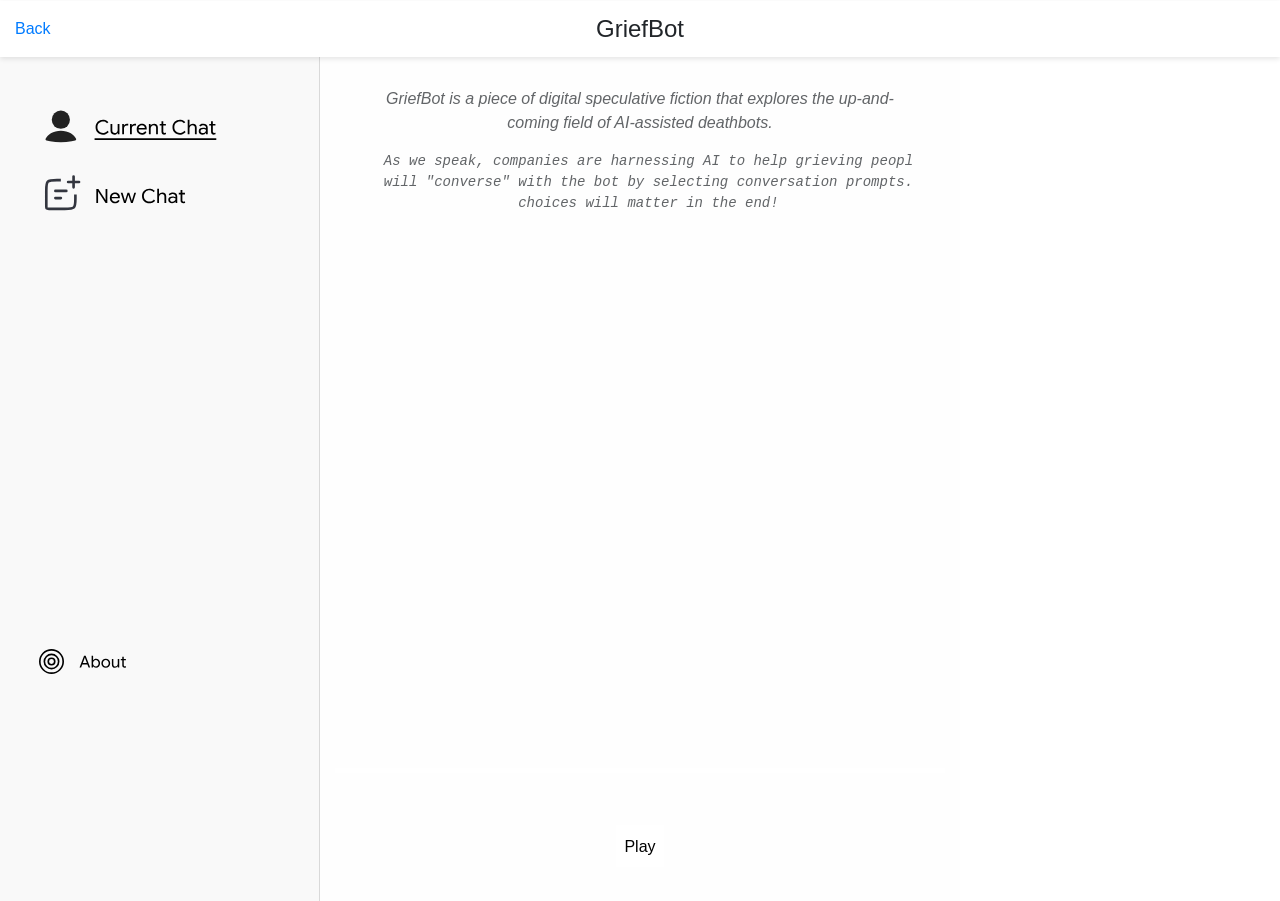
==== commit 8a9314ac: "Revert "it's broken whoops" This reverts commit 7d1e686f5442634333210b062d96e854d32df9b0." ====
--- a/index.html
+++ b/index.html
@@ -1,76 +1,428 @@
 <!DOCTYPE html>
 <html>
+
 <head>
-    <title>
+  <title>
     GriefBot
-    </title>
-    <meta charset="utf-8">
-    <meta name="viewport" content="width=device-width, initial-scale=1, shrink-to-fit=no">
-    <meta name="description" content="">
-    <meta name="author" content="">
-    <link rel="icon" href="favicon.ico">
-    
-    <!-- Bootstrap core CSS -->
-    <link rel="stylesheet" href="https://stackpath.bootstrapcdn.com/bootstrap/4.1.1/css/bootstrap.min.css" integrity="sha384-WskhaSGFgHYWDcbwN70/dfYBj47jz9qbsMId/iRN3ewGhXQFZCSftd1LZCfmhktB" crossorigin="anonymous">
-
-    <style>:root{--navbar-height:56px;--user-response-panel-height:110px;--bg-color:#C7BDB5;--user-color:#417505;--speaker-color:#888;--sidebar-bg-color:#FFF;--navbar-bg-color:#FFF;--passage-bg-color:#FFF;--passage-text-color:#000}.bg-color{background-color:var(--bg-color)}.minh-full{min-height:calc(100vh - var(--navbar-height) - var(--user-response-panel-height) - 17px - 5px)}.ml--3{margin-left:-1rem!important}@media (min-width:992px){.w-lg-auto{width:auto!important}}body,html{overflow-x:hidden;position:relative;min-height:100%}body{padding-top:var(--navbar-height);margin-bottom:calc(var(--user-response-panel-height) + 18px + 5px)}@media (max-width:991.98px){.offcanvas-collapse{z-index:1100;position:fixed;top:var(--navbar-height);bottom:0;left:100%;width:100%;padding-right:1rem;padding-left:1rem;overflow-y:auto;visibility:hidden;background-color:var(--sidebar-bg-color);transition-timing-function:ease-in-out;transition-duration:.3s;transition-property:left,visibility}.offcanvas-collapse.open{left:0;visibility:visible}}nav.navbar{height:var(--navbar-height);background-color:var(--navbar-bg-color);padding:.5rem 15px;box-shadow:0 2px 5px rgba(0,0,0,.1)}nav .nav-title{font-size:1.5rem;line-height:40px;position:absolute;left:50%;transform:translateX(-50%);margin-bottom:auto}nav .nav-icon{width:35px}nav a.content-container:not(:first-child){padding-left:.5em;margin-right:auto}.chat-panel{padding-top:15px}.chat-passage-wrapper{position:relative;margin:.5rem 0}.chat-passage-wrapper[data-speaker=you]{text-align:right}.chat-passage-wrapper[data-speaker=you] .chat-passage:before{text-align:right;color:var(--user-color)}.chat-passage{display:inline-block;padding:.25rem .5rem;margin-left:35px;background-color:var(--passage-bg-color);max-width:calc(100% - 80px);text-align:left}@media (min-width:576px){.chat-passage{max-width:calc(100% - 100px)}}@media (min-width:768px){.chat-passage{max-width:calc(100% - 80px)}}@media (min-width:992px){.chat-passage{max-width:calc(100% - 100px)}}.chat-passage:before{content:attr(data-speaker);display:block;font-size:.75rem;text-transform:capitalize;color:var(--speaker-color)}.chat-passage p{margin:0}.chat-passage img{max-width:100%;max-height:calc(100vh - 2 * var(--user-response-panel-height));padding:.25rem 0}.chat-passage iframe{max-width:100%;max-height:calc(100vh - 2 * var(--user-response-panel-height))}.chat-passage figure{margin-bottom:.25rem;font-size:.75rem}.meta-passage{margin:1rem 2rem;text-align:center;font-style:italic;opacity:.7}.user-response-panel{padding-right:15px;padding-left:15px}@media (min-width:992px){.user-response-panel{max-width:calc(100% / (12/6));margin:0 auto}}.user-response-panel hr{margin:0;border-top:5px solid #fff}.user-response-hint{font-style:italic;font-size:.75rem;text-align:center;height:18px}@media (max-width:379.98px){.user-response-hint{font-size:.6rem;height:14px}body{margin-bottom:calc(var(--user-response-panel-height) + 14px + 5px)}.minh-full{min-height:calc(100vh - var(--navbar-height) - var(--user-response-panel-height) - 14px - 5px)}}@media (max-width:319.98px){.user-response-hint{font-size:.5rem;height:12px}body{margin-bottom:calc(var(--user-response-panel-height) + 12px + 5px)}.minh-full{min-height:calc(100vh - var(--navbar-height) - var(--user-response-panel-height) - 12px - 5px)}}.user-reponse-wrapper{height:var(--user-response-panel-height);display:flex;align-items:center;justify-content:center}.user-response-panel .user-response{display:inline-block;padding:.5rem;margin:.25rem;background-color:var(--passage-bg-color);color:var(--passage-text-color);border-top:2px solid transparent;transition:border-color .15s ease-in}.user-response-panel .user-response:hover{text-decoration:none;border-color:var(--user-color)}.chat-passage-wrapper:before{margin-right:5px;position:absolute;vertical-align:top;content:"";width:30px;height:30px;background-size:30px 30px;border-radius:15px;background-color:var(--speaker-color)}.chat-passage-wrapper[data-speaker=you]:before{display:none}.chat-passage-wrapper[data-speaker=you]:after{margin-left:-30px;position:absolute;vertical-align:top;content:"";width:30px;height:30px;background-size:30px 30px;border-radius:15px;background-color:var(--user-color)}.chat-passage[data-speaker=you]{margin-left:0;margin-right:35px}div.wave{position:relative;text-align:center;margin-left:auto;margin-right:auto}div.wave .dot{display:inline-block;width:6px;height:6px;border-radius:50%;margin-right:2px;background:var(--passage-text-color);animation:wave 1.2s ease-in-out infinite}div.wave .dot:nth-child(2){animation-delay:.1s}div.wave .dot:nth-child(3){animation-delay:.2s}@keyframes wave{0%,100%,50%{transform:initial}25%{transform:translateY(-15px)}}.modal-dialog{max-width:420px}body.modal-open{padding-right:0!important}body.modal-open .user-response-panel{padding-right:15px!important}body.modal-open nav.navbar{padding-right:15px!important}</style>
+  </title>
+  <meta charset="utf-8">
+  <meta name="viewport" content="width=device-width, initial-scale=1, shrink-to-fit=no">
+  <meta name="description" content="">
+  <meta name="author" content="">
+  <link rel="icon" href="favicon.ico">
+
+  <!-- Bootstrap core CSS -->
+  <link rel="stylesheet" href="https://stackpath.bootstrapcdn.com/bootstrap/4.1.1/css/bootstrap.min.css"
+    integrity="sha384-WskhaSGFgHYWDcbwN70/dfYBj47jz9qbsMId/iRN3ewGhXQFZCSftd1LZCfmhktB" crossorigin="anonymous">
+
+  <style>
+    :root {
+      --navbar-height: 56px;
+      --user-response-panel-height: 110px;
+      --bg-color: #C7BDB5;
+      --user-color: #417505;
+      --speaker-color: #888;
+      --sidebar-bg-color: #FFF;
+      --navbar-bg-color: #FFF;
+      --passage-bg-color: #FFF;
+      --passage-text-color: #000
+    }
+
+    .bg-color {
+      background-color: var(--bg-color)
+    }
+
+    .minh-full {
+      min-height: calc(100vh - var(--navbar-height) - var(--user-response-panel-height) - 17px - 5px)
+    }
+
+    .ml--3 {
+      margin-left: -1rem !important
+    }
+
+    @media (min-width:992px) {
+      .w-lg-auto {
+        width: auto !important
+      }
+    }
+
+    body,
+    html {
+      overflow-x: hidden;
+      position: relative;
+      min-height: 100%
+    }
+
+    body {
+      padding-top: var(--navbar-height);
+      margin-bottom: calc(var(--user-response-panel-height) + 18px + 5px)
+    }
+
+    @media (max-width:991.98px) {
+      .offcanvas-collapse {
+        z-index: 1100;
+        position: fixed;
+        top: var(--navbar-height);
+        bottom: 0;
+        left: 100%;
+        width: 100%;
+        padding-right: 1rem;
+        padding-left: 1rem;
+        overflow-y: auto;
+        visibility: hidden;
+        background-color: var(--sidebar-bg-color);
+        transition-timing-function: ease-in-out;
+        transition-duration: .3s;
+        transition-property: left, visibility
+      }
+
+      .offcanvas-collapse.open {
+        left: 0;
+        visibility: visible
+      }
+    }
+
+    nav.navbar {
+      height: var(--navbar-height);
+      background-color: var(--navbar-bg-color);
+      padding: .5rem 15px;
+      box-shadow: 0 2px 5px rgba(0, 0, 0, .1)
+    }
+
+    nav .nav-title {
+      font-size: 1.5rem;
+      line-height: 40px;
+      position: absolute;
+      left: 50%;
+      transform: translateX(-50%);
+      margin-bottom: auto
+    }
+
+    nav .nav-icon {
+      width: 35px
+    }
+
+    nav a.content-container:not(:first-child) {
+      padding-left: .5em;
+      margin-right: auto
+    }
+
+    .chat-panel {
+      padding-top: 15px
+    }
+
+    .chat-passage-wrapper {
+      position: relative;
+      margin: .5rem 0
+    }
+
+    .chat-passage-wrapper[data-speaker=you] {
+      text-align: right
+    }
+
+    .chat-passage-wrapper[data-speaker=you] .chat-passage:before {
+      text-align: right;
+      color: var(--user-color)
+    }
+
+    .chat-passage {
+      display: inline-block;
+      padding: .25rem .5rem;
+      margin-left: 35px;
+      background-color: var(--passage-bg-color);
+      max-width: calc(100% - 80px);
+      text-align: left
+    }
+
+    @media (min-width:576px) {
+      .chat-passage {
+        max-width: calc(100% - 100px)
+      }
+    }
+
+    @media (min-width:768px) {
+      .chat-passage {
+        max-width: calc(100% - 80px)
+      }
+    }
+
+    @media (min-width:992px) {
+      .chat-passage {
+        max-width: calc(100% - 100px)
+      }
+    }
+
+    .chat-passage:before {
+      content: attr(data-speaker);
+      display: block;
+      font-size: .75rem;
+      text-transform: capitalize;
+      color: var(--speaker-color)
+    }
+
+    .chat-passage p {
+      margin: 0
+    }
+
+    .chat-passage img {
+      max-width: 100%;
+      max-height: calc(100vh - 2 * var(--user-response-panel-height));
+      padding: .25rem 0
+    }
+
+    .chat-passage iframe {
+      max-width: 100%;
+      max-height: calc(100vh - 2 * var(--user-response-panel-height))
+    }
+
+    .chat-passage figure {
+      margin-bottom: .25rem;
+      font-size: .75rem
+    }
+
+    .meta-passage {
+      margin: 1rem 2rem;
+      text-align: center;
+      font-style: italic;
+      opacity: .7
+    }
+
+    .user-response-panel {
+      padding-right: 15px;
+      padding-left: 15px
+    }
+
+    @media (min-width:992px) {
+      .user-response-panel {
+        max-width: calc(100% / (12/6));
+        margin: 0 auto
+      }
+    }
+
+    .user-response-panel hr {
+      margin: 0;
+      border-top: 5px solid #fff
+    }
+
+    .user-response-hint {
+      font-style: italic;
+      font-size: .75rem;
+      text-align: center;
+      height: 18px
+    }
+
+    @media (max-width:379.98px) {
+      .user-response-hint {
+        font-size: .6rem;
+        height: 14px
+      }
+
+      body {
+        margin-bottom: calc(var(--user-response-panel-height) + 14px + 5px)
+      }
+
+      .minh-full {
+        min-height: calc(100vh - var(--navbar-height) - var(--user-response-panel-height) - 14px - 5px)
+      }
+    }
+
+    @media (max-width:319.98px) {
+      .user-response-hint {
+        font-size: .5rem;
+        height: 12px
+      }
+
+      body {
+        margin-bottom: calc(var(--user-response-panel-height) + 12px + 5px)
+      }
+
+      .minh-full {
+        min-height: calc(100vh - var(--navbar-height) - var(--user-response-panel-height) - 12px - 5px)
+      }
+    }
+
+    .user-reponse-wrapper {
+      height: var(--user-response-panel-height);
+      display: flex;
+      align-items: center;
+      justify-content: center
+    }
+
+    .user-response-panel .user-response {
+      display: inline-block;
+      padding: .5rem;
+      margin: .25rem;
+      background-color: var(--passage-bg-color);
+      color: var(--passage-text-color);
+      border-top: 2px solid transparent;
+      transition: border-color .15s ease-in
+    }
+
+    .user-response-panel .user-response:hover {
+      text-decoration: none;
+      border-color: var(--user-color)
+    }
+
+    .chat-passage-wrapper:before {
+      margin-right: 5px;
+      position: absolute;
+      vertical-align: top;
+      content: "";
+      width: 30px;
+      height: 30px;
+      background-size: 30px 30px;
+      border-radius: 15px;
+      background-color: var(--speaker-color)
+    }
+
+    .chat-passage-wrapper[data-speaker=you]:before {
+      display: none
+    }
+
+    .chat-passage-wrapper[data-speaker=you]:after {
+      margin-left: -30px;
+      position: absolute;
+      vertical-align: top;
+      content: "";
+      width: 30px;
+      height: 30px;
+      background-size: 30px 30px;
+      border-radius: 15px;
+      background-color: var(--user-color)
+    }
+
+    .chat-passage[data-speaker=you] {
+      margin-left: 0;
+      margin-right: 35px
+    }
+
+    div.wave {
+      position: relative;
+      text-align: center;
+      margin-left: auto;
+      margin-right: auto
+    }
+
+    div.wave .dot {
+      display: inline-block;
+      width: 6px;
+      height: 6px;
+      border-radius: 50%;
+      margin-right: 2px;
+      background: var(--passage-text-color);
+      animation: wave 1.2s ease-in-out infinite
+    }
+
+    div.wave .dot:nth-child(2) {
+      animation-delay: .1s
+    }
+
+    div.wave .dot:nth-child(3) {
+      animation-delay: .2s
+    }
+
+    @keyframes wave {
+
+      0%,
+      100%,
+      50% {
+        transform: initial
+      }
+
+      25% {
+        transform: translateY(-15px)
+      }
+    }
+
+    .modal-dialog {
+      max-width: 420px
+    }
+
+    body.modal-open {
+      padding-right: 0 !important
+    }
+
+    body.modal-open .user-response-panel {
+      padding-right: 15px !important
+    }
+
+    body.modal-open nav.navbar {
+      padding-right: 15px !important
+    }
+  </style>
 </head>
+
 <body class="bg-white">
 
-    <nav class="navbar navbar-expand-lg fixed-top">
-        <a id="nav-link-back" class="content-container" href="/" data-toggle="modal" data-target="#exitModal">
-            Back
-        </a>
-        <a id="nav-link-undo" class="content-container" href="javascript:void(0)" style="visibility: hidden;">
-            Undo
-        </a>
-        <h1 id="ptitle" class="nav-title">GriefBot</h1>
-        <div id="psub">
-            <span id="psubtitle"></span>
-            <span id="pauthor"></span>
+  <nav class="navbar navbar-expand-lg fixed-top">
+    <a id="nav-link-back" class="content-container" href="/" data-toggle="modal" data-target="#exitModal">
+      Back
+    </a>
+    <a id="nav-link-undo" class="content-container" href="javascript:void(0)" style="visibility: hidden;">
+      Undo
+    </a>
+    <h1 id="ptitle" class="nav-title">GriefBot</h1>
+    <div id="psub">
+      <span id="psubtitle"></span>
+      <span id="pauthor"></span>
+    </div>
+  </nav>
+
+  <main role="main" class="container-fluid">
+    <div class="row">
+      <div class="left-sidebar col-lg d-none d-lg-block">
+        <div id="left-sidebar-container" class="content-container position-fixed mt-3 mt-lg-5 m-lg-4">
+          <img width="250" src="src/assets/current-chat-active.svg" alt="Current Chat">
+          <script>
+function refreshPage() {
+  location.reload();
+}
+</script>
+          <br><br>
+          <img width="250"
+     src="src/assets/new-chat.svg"
+     alt="New Chat"
+     onclick="refreshPage()"
+     style="cursor: pointer;">
+          <br><br><br><br><br><br><br><br><br><br><br><br><br><br><br><br><br><br><br>
+          <a href="about.html" ><img width="200" src="src/assets/about.svg" alt="About Page"> </a>
         </div>
-        <button id="nav-link-menu" class="content-container navbar-toggler p-0 border-0 d-lg-none" type="button" data-toggle="offcanvas">
-            Menu
-        </button>
-    </nav>
-
-    <main role="main" class="container-fluid">
-        <div class="row">
-            <div class="left-sidebar col-lg d-none d-lg-block">
-                <div id="left-sidebar-container" class="content-container position-fixed mt-3 mt-lg-5 m-lg-4"></div>
+      </div>
+      <div class="chat-panel col-lg-6 minh-full bg-color">
+        <div id="phistory" class="chat-history"></div>
+        <div id="precent" class="chat-history"></div>
+        <div id="passage"></div>
+        <div id="animation-container">
+          <div class="chat-passage-wrapper">
+            <div class="chat-passage">
+              <div class="wave">
+                <span class="dot"></span>
+                <span class="dot"></span>
+                <span class="dot"></span>
+              </div>
             </div>
-            <div class="chat-panel col-lg-6 minh-full bg-color">
-                <div id="phistory" class="chat-history"></div>
-                <div id="precent" class="chat-history"></div>
-                <div id="passage"></div>
-                <div id="animation-container">
-                    <div class="chat-passage-wrapper">
-                        <div class="chat-passage">
-                            <div class="wave">
-                                <span class="dot"></span>
-                                <span class="dot"></span>
-                                <span class="dot"></span>
-                            </div>
-                        </div>
-                    </div>
-                </div>
-                <div class="user-response-panel fixed-bottom bg-color">
-                    <hr>
-                    <div id="user-response-hint" class="user-response-hint content-container"></div>
-                    <div id="user-response-panel" class="user-reponse-wrapper"></div>
-                </div>
-
-            </div>
-            <div class="right-sidebar col-lg offcanvas-collapse">
-                <div class="position-fixed ml--3 w-100 w-lg-auto h-100">
-                    <div id="right-sidebar-container" class="content-container m-3 m-sm-5 m-lg-3 mt-lg-5 m-xl-5 mt-xl-5"></div>
-                </div>
-            </div>
+          </div>
         </div>
-
-    </main>
-
-    <!-- UUID://D9629C06-267E-4641-9FFB-B09D932A891D// --><tw-storydata name="GriefBot" startnode="24" creator="Tweego" creator-version="2.1.1+81d1d71" ifid="D9629C06-267E-4641-9FFB-B09D932A891D" zoom="1" format="Trialogue" format-version="0.1.1" options="debug" hidden><style role="stylesheet" id="twine-user-stylesheet" type="text/twine-css">/* twine-user-stylesheet #1: "StoryStylesheet" */
+        <div class="user-response-panel fixed-bottom bg-color">
+          <hr>
+          <div id="user-response-hint" class="user-response-hint content-container"></div>
+          <div id="user-response-panel" class="user-reponse-wrapper"></div>
+        </div>
+
+      </div>
+      <div class="right-sidebar col-lg offcanvas-collapse">
+        <div class="position-fixed ml--3 w-100 w-lg-auto h-100">
+          <div id="right-sidebar-container" class="content-container m-3 m-sm-5 m-lg-3 mt-lg-5 m-xl-5 mt-xl-5"></div>
+        </div>
+      </div>
+    </div>
+
+  </main>
+
+  <!-- UUID://D9629C06-267E-4641-9FFB-B09D932A891D// --><tw-storydata name="GriefBot" startnode="24" creator="Tweego"
+    creator-version="2.1.1+81d1d71" ifid="D9629C06-267E-4641-9FFB-B09D932A891D" zoom="1" format="Trialogue"
+    format-version="0.1.1" options="debug" hidden>
+    <style role="stylesheet" id="twine-user-stylesheet" type="text/twine-css">/* twine-user-stylesheet #1: "StoryStylesheet" */
 :root {
     --bg-color: red;
     --user-color: purple;
@@ -431,333 +783,409 @@
   border: solid #d9d9d9 1px;
   border-radius: 20px;
   padding: 6px 12px;
-}</style><script role="script" id="twine-user-script" type="text/twine-javascript"></script><tw-tag name="..." color="purple"></tw-tag><tw-tag name="You" color="purple"></tw-tag><tw-tag name="speaker-<%s.botName%>" color="yellow"></tw-tag><tw-tag name="speaker-you" color="yellow"></tw-tag><tw-tag name="speaker-..." color="orange"></tw-tag><tw-tag name="<%-s.botName-%>" color="green"></tw-tag><tw-passagedata pid="1" name="Create an account" tags="" position="475,650" size="100,100">&lt;% s.playerName = prompt(&quot;Enter your name:&quot;); %&gt;
-&lt;% s.botName = prompt(&quot;Enter the deceased&#39;s name:&quot;); %&gt;
-
-[[Log In]]</tw-passagedata><tw-passagedata pid="2" name="Did anyone mention me?" tags="speaker-..." position="900,1275" size="100,100">&lt;% if(s.personality == &quot;kind&quot;){ %&gt;
-We all do! We love you and miss you very much.
-&lt;% } 
-
-else if(s.personality == &quot;sarcastic&quot;){ %&gt;
-Perhaps... we might miss you a little bit.
-&lt;% }
-
-else if(s.personality == &quot;grumpy&quot;){ %&gt;
-Of course you&#39;d ask. Yes. We miss you. 
-&lt;% }
-
-else if(s.personality == &quot;extroverted&quot;){ %&gt;
-Of course! We miss you and can&#39;t wait to see you soon
-&lt;% } %&gt;
-
-[[I miss you too.]]
-[[Tell everyone I say hello.]]</tw-passagedata><tw-passagedata pid="3" name="Everyone?" tags="speaker-..." position="900,1150" size="100,100">&lt;% if(s.personality == &quot;kind&quot;){ %&gt;
-Of course! You know we&#39;re always together.
-&lt;% } 
-
-else if(s.personality == &quot;sarcastic&quot;){ %&gt;
-Yeah. Who else would I be with?
-&lt;% }
-
-else if(s.personality == &quot;grumpy&quot;){ %&gt;
-Yep.
-&lt;% }
-
-else if(s.personality == &quot;extroverted&quot;){ %&gt;
-Of course! You know we&#39;re always together
-&lt;% } %&gt;
-
-[[Where?]]
-[[Did anyone mention me?]]</tw-passagedata><tw-passagedata pid="4" name="Extroverted" tags="speaker-..." position="450,900" size="100,100">&lt;%
-  s.personality = &quot;extroverted&quot;;
-%&gt;
-
-Finally, you&#39;re back! I missed you.
-
-[[I missed you too.]]</tw-passagedata><tw-passagedata pid="5" name="Grumpy" tags="speaker-..." position="575,900" size="100,100">&lt;%
-  s.personality = &quot;grumpy&quot;;
-%&gt;
-
-I was starting to enjoy the peace and quiet.
-
-[[I missed you too.]]</tw-passagedata><tw-passagedata pid="6" name="Have you seen anyone?" tags="speaker-..." position="775,1025" size="100,100">&lt;% if(s.personality == &quot;kind&quot;){ %&gt;
-Yes. Everyone!
-&lt;% } 
-
-else if(s.personality == &quot;sarcastic&quot;){ %&gt;
-Yep... gang&#39;s all here.
-&lt;% }
-
-else if(s.personality == &quot;grumpy&quot;){ %&gt;
-Yep. Everyone&#39;s here. Place is packed.
-&lt;% }
-
-else if(s.personality == &quot;extroverted&quot;){ %&gt;
-Yeah, we&#39;re all here!
-&lt;% } %&gt;
-
-[[Everyone?]]
-[[Did anyone mention me?]]</tw-passagedata><tw-passagedata pid="7" name="How have you been?" tags="speaker-..." position="625,1050" size="100,100">I&#39;ve been good! I&#39;ve been spending a lot of time with my family and friends. Tell your mother I say hello!
-
-[[I will.]]
-
-[[Have you seen anyone?]]</tw-passagedata><tw-passagedata pid="8" name="I don&#39;t know what you&#39;re talking about." tags="speaker-..." position="675,1400" size="100,100">You don&#39;t remember? Am I wrong?
-
-[[Yes.]]
-[[How have you been?]]</tw-passagedata><tw-passagedata pid="9" name="I miss you too." tags="speaker-..." position="900,1400" size="100,100">&lt;% if(s.personality == &quot;kind&quot;){ %&gt;
-We are so proud of you.
-&lt;% } 
-
-else if(s.personality == &quot;sarcastic&quot;){ %&gt;
-We are pretty proud of you.
-&lt;% }
-
-else if(s.personality == &quot;grumpy&quot;){ %&gt;
-Some might say that they&#39;re even proud of you.
-&lt;% }
-
-else if(s.personality == &quot;extroverted&quot;){ %&gt;
-We&#39;re so proud of you!
-&lt;% } %&gt;
-
-[[I wish I could hug you.]]
-[[Thanks.]]</tw-passagedata><tw-passagedata pid="10" name="I missed you too." tags="speaker-..." position="475,1025" size="100,100">&lt;% if(s.personality == &quot;kind&quot;){ %&gt;
-I really want to see you! Will you be coming soon?
-&lt;% } 
-
-else if(s.personality == &quot;sarcastic&quot;){ %&gt;
-Should I expect to see you soon?
-&lt;% }
-
-else if(s.personality == &quot;grumpy&quot;){ %&gt;
-Should I expect any more disruptions from you soon?
-&lt;% }
-
-else if(s.personality == &quot;extroverted&quot;){ %&gt;
-Come see me soon, then!
-&lt;% } %&gt;
-
-[[Yes!]]
-[[No, I can&#39;t.]]</tw-passagedata><tw-passagedata pid="11" name="I will." tags="" position="750,1175" size="100,100">You have run out of free messages. Come back tomorrow to continue.</tw-passagedata><tw-passagedata pid="12" name="I wish I could hug you." tags="" position="837.5,1525" size="100,100">You have run out of free messages. Come back tomorrow to continue.</tw-passagedata><tw-passagedata pid="13" name="I&#39;m busy." tags="speaker-..." position="225,1275" size="100,100">&lt;% if(s.personality == &quot;kind&quot;){ %&gt;
-Oh. Well. Please try and come see me soon!
-&lt;% } 
-
-else if(s.personality == &quot;sarcastic&quot;){ %&gt;
-Sounds about right.
-&lt;% }
-
-else if(s.personality == &quot;grumpy&quot;){ %&gt;
-Of course.
-&lt;% }
-
-else if(s.personality == &quot;extroverted&quot;){ %&gt;
-It&#39;s okay. We&#39;ll meet soon.
-&lt;% } %&gt;
-
-[[I&#39;m sorry!]] 
-[[I wish I could hug you.]] 
-[[Tell everyone I say hello.]]</tw-passagedata><tw-passagedata pid="14" name="I&#39;m serious." tags="speaker-..." position="612.5,1775" size="100,100">What?
-
-[[I&#39;m sorry!]]
-[[Sike!]]</tw-passagedata><tw-passagedata pid="15" name="I&#39;m sorry!" tags="" position="737.5,1900" size="100,100">You have run out of free messages. Come back tomorrow to continue.</tw-passagedata><tw-passagedata pid="16" name="Kind" tags="speaker-..." position="700,900" size="100,100">&lt;%
-  s.personality = &quot;kind&quot;;
-%&gt;
-
-I&#39;m really happy to see you. I missed our converstions.
-
-[[I missed you too.]]</tw-passagedata><tw-passagedata pid="17" name="Log In" tags="" position="475,775" size="100,100">Tell me a little bit about your loved one. What were they like?
-
-[[Sarcastic]]
-[[Kind]]
-[[Extroverted]]
-[[Grumpy]]</tw-passagedata><tw-passagedata pid="18" name="No worries." tags="" position="800,1650" size="100,100">You have run out of free messages. Come back tomorrow to continue.</tw-passagedata><tw-passagedata pid="19" name="No, I can&#39;t." tags="speaker-..." position="350,1150" size="100,100">Why?
-
-[[You&#39;re dead.]]
-[[I&#39;m busy.]]</tw-passagedata><tw-passagedata pid="20" name="Oh yeah, the apartment." tags="speaker-..." position="475,1425" size="100,100">So, we&#39;ll meet there?
-
-[[Sure.]]
-[[I don&#39;t know what you&#39;re talking about.]]</tw-passagedata><tw-passagedata pid="21" name="Play" tags="" position="475,525" size="100,100">Welcome to GriefBot! Please create an account to continue.
-
-[[Create an account]]</tw-passagedata><tw-passagedata pid="22" name="Sarcastic" tags="speaker-..." position="325,900" size="100,100">&lt;%
-  s.personality = &quot;sarcastic&quot;;
-%&gt;
-
-Yeah. I&#39;ve just been sitting here. Staring at the door.
-
-Don&#39;t worry. I survived somehow.
-
-[[I missed you too.]]</tw-passagedata><tw-passagedata pid="23" name="Sike!" tags="speaker-..." position="737.5,1775" size="100,100">&lt;% if(s.personality == &quot;kind&quot;){ %&gt;
-Thank goodness! Please don&#39;t do that again.
-&lt;% } 
-
-else if(s.personality == &quot;sarcastic&quot;){ %&gt;
-You&#39;re funny.
-&lt;% }
-
-else if(s.personality == &quot;grumpy&quot;){ %&gt;
-Hmph.
-&lt;% }
-
-else if(s.personality == &quot;extroverted&quot;){ %&gt;
-Figures! You&#39;ve always been funny.
-&lt;% } %&gt;
-
-[[I&#39;m sorry!]]
-[[How have you been?]]</tw-passagedata><tw-passagedata pid="24" name="Start" tags="" position="600,400" size="100,100"></tw-passagedata><tw-passagedata pid="25" name="Sure." tags="speaker-..." position="412.5,1275" size="100,100">&lt;% if(s.personality == &quot;kind&quot;){ %&gt;
-Perfect!
-&lt;% } 
-
-else if(s.personality == &quot;sarcastic&quot;){ %&gt;
-Cool.
-&lt;% }
-
-else if(s.personality == &quot;grumpy&quot;){ %&gt;
-Sounds like a plan.
-&lt;% }
-
-else if(s.personality == &quot;extroverted&quot;){ %&gt;
-Great!
-&lt;% } %&gt;
-
-[[How have you been?]] 
-[[Have you seen anyone?]]</tw-passagedata><tw-passagedata pid="26" name="Tell everyone I say hello." tags="" position="1025,1400" size="100,100">You have run out of free messages. Come back tomorrow to continue.</tw-passagedata><tw-passagedata pid="27" name="Thanks." tags="" position="962.5,1525" size="100,100">You have run out of free messages. Come back tomorrow to continue.</tw-passagedata><tw-passagedata pid="28" name="What apartment?" tags="speaker-..." position="537.5,1275" size="100,100">&lt;% if(s.personality == &quot;kind&quot;){ %&gt;
-The apartment! Remember?
-&lt;% } 
-
-else if(s.personality == &quot;sarcastic&quot;){ %&gt;
-THE apartment. The one that we meet at.
-&lt;% }
-
-else if(s.personality == &quot;grumpy&quot;){ %&gt;
-Are you playing with me... the apartment?
-&lt;% }
-
-else if(s.personality == &quot;extroverted&quot;){ %&gt;
-C&#39;mon. The apartment!
-&lt;% } %&gt;
-
-[[Oh yeah, the apartment.]]
-[[I don&#39;t know what you&#39;re talking about.]]</tw-passagedata><tw-passagedata pid="29" name="Where?" tags="speaker-..." position="1025,1275" size="100,100">At the apartment!
-
-[[What apartment?]]</tw-passagedata><tw-passagedata pid="30" name="Yes!" tags="speaker-..." position="475,1150" size="100,100">Where do you think we&#39;ll meet? At the apartment?
-
-[[Sure.]]
-[[What apartment?]]</tw-passagedata><tw-passagedata pid="31" name="Yes." tags="speaker-..." position="675,1525" size="100,100">&lt;% if(s.personality == &quot;kind&quot;){ %&gt;
-Oh, okay. What&#39;s wrong with me, then?
-&lt;% } 
-
-else if(s.personality == &quot;sarcastic&quot;){ %&gt;
-Whoops. I wonder why.
-&lt;% }
-
-else if(s.personality == &quot;grumpy&quot;){ %&gt;
-Oh. Hmm.
-&lt;% }
-
-else if(s.personality == &quot;extroverted&quot;){ %&gt;
-I can&#39;t be wrong! I know everything!
-&lt;% } %&gt;
-
-[[You&#39;re dead.]]
-[[No worries.]]</tw-passagedata><tw-passagedata pid="32" name="You&#39;re dead." tags="speaker-..." position="675,1650" size="100,100">&lt;% if(s.personality == &quot;kind&quot;){ %&gt;
-I&#39;m what? No I&#39;m not. Please say you&#39;re joking.
-&lt;% } 
-
-else if(s.personality == &quot;sarcastic&quot;){ %&gt;
-Haha, that&#39;s a funny one.
-&lt;% }
-
-else if(s.personality == &quot;grumpy&quot;){ %&gt;
-Sounds about right.
-&lt;% }
-
-else if(s.personality == &quot;extroverted&quot;){ %&gt;
-Lies!
-&lt;% } %&gt;
-
-[[I&#39;m serious.]]
-[[Sike!]]</tw-passagedata><tw-passagedata pid="33" name="about-active" tags="Twine.image" position="350,475" size="100,100">[data-uri]</tw-passagedata><tw-passagedata pid="34" name="about" tags="Twine.image" position="475,475" size="100,100">[data-uri]</tw-passagedata><tw-passagedata pid="35" name="current-chat-active" tags="Twine.image" position="600,475" size="100,100">[data-uri]</tw-passagedata><tw-passagedata pid="36" name="current-chat" tags="Twine.image" position="725,475" size="100,100">[data-uri]</tw-passagedata><tw-passagedata pid="37" name="logo" tags="Twine.image" position="850,475" size="100,100">[data-uri]</tw-passagedata><tw-passagedata pid="38" name="new-chat-active" tags="Twine.image" position="975,475" size="100,100">[data-uri]</tw-passagedata><tw-passagedata pid="39" name="new-chat" tags="Twine.image" position="1100,475" size="100,100">[data-uri]</tw-passagedata></tw-storydata>
-
-    <!-- Modal -->
-    <div class="modal fade" id="exitModal" tabindex="-1" role="dialog" aria-labelledby="exitModalLabel" aria-hidden="true">
-      <div class="modal-dialog" role="document">
-        <div class="modal-content rounded-0">
-          <div class="modal-header">
-            <h5 class="modal-title content-container" id="exitModalLabel"></h5>
-            <button type="button" class="close" data-dismiss="modal" aria-label="Close">
-              <span aria-hidden="true">&times;</span>
-            </button>
-          </div>
-          <div class="modal-body content-container"></div>
-          <div class="modal-footer content-container"></div>
+}
+
+</style>
+    <script role="script" id="twine-user-script" type="text/twine-javascript"></script><tw-tag name="speaker-you"
+      color="yellow"></tw-tag><tw-tag name="speaker-..." color="orange"></tw-tag><tw-tag name="<%-s.botName-%>"
+      color="green"></tw-tag><tw-tag name="..." color="purple"></tw-tag><tw-tag name="You"
+      color="purple"></tw-tag><tw-tag name="speaker-<%s.botName%>" color="yellow"></tw-tag><tw-passagedata pid="1"
+      name="Create an account" tags="" position="475,650" size="100,100">&lt;% s.playerName = prompt(&quot;Enter your
+      name:&quot;); %&gt;
+      &lt;% s.botName = prompt(&quot;Enter the deceased&#39;s name:&quot;); %&gt;
+
+      [[Log In]]</tw-passagedata><tw-passagedata pid="2" name="Did anyone mention me?" tags="speaker-..."
+      position="900,1275" size="100,100">&lt;% if(s.personality == &quot;kind&quot;){ %&gt;
+      We all do! We love you and miss you very much.
+      &lt;% }
+
+      else if(s.personality == &quot;sarcastic&quot;){ %&gt;
+      Perhaps... we might miss you a little bit.
+      &lt;% }
+
+      else if(s.personality == &quot;grumpy&quot;){ %&gt;
+      Of course you&#39;d ask. Yes. We miss you.
+      &lt;% }
+
+      else if(s.personality == &quot;extroverted&quot;){ %&gt;
+      Of course! We miss you and can&#39;t wait to see you soon
+      &lt;% } %&gt;
+
+      [[I miss you too.]]
+      [[Tell everyone I say hello.]]</tw-passagedata><tw-passagedata pid="3" name="Everyone?" tags="speaker-..."
+      position="900,1150" size="100,100">&lt;% if(s.personality == &quot;kind&quot;){ %&gt;
+      Of course! You know we&#39;re always together.
+      &lt;% }
+
+      else if(s.personality == &quot;sarcastic&quot;){ %&gt;
+      Yeah. Who else would I be with?
+      &lt;% }
+
+      else if(s.personality == &quot;grumpy&quot;){ %&gt;
+      Yep.
+      &lt;% }
+
+      else if(s.personality == &quot;extroverted&quot;){ %&gt;
+      Of course! You know we&#39;re always together
+      &lt;% } %&gt;
+
+      [[Where?]]
+      [[Did anyone mention me?]]</tw-passagedata><tw-passagedata pid="4" name="Extroverted" tags="speaker-..."
+      position="450,900" size="100,100">&lt;%
+      s.personality = &quot;extroverted&quot;;
+      %&gt;
+
+      Finally, you&#39;re back! I missed you.
+
+      [[I missed you too.]]</tw-passagedata><tw-passagedata pid="5" name="Grumpy" tags="speaker-..." position="575,900"
+      size="100,100">&lt;%
+      s.personality = &quot;grumpy&quot;;
+      %&gt;
+
+      I was starting to enjoy the peace and quiet.
+
+      [[I missed you too.]]</tw-passagedata><tw-passagedata pid="6" name="Have you seen anyone?" tags="speaker-..."
+      position="775,1025" size="100,100">&lt;% if(s.personality == &quot;kind&quot;){ %&gt;
+      Yes. Everyone!
+      &lt;% }
+
+      else if(s.personality == &quot;sarcastic&quot;){ %&gt;
+      Yep... gang&#39;s all here.
+      &lt;% }
+
+      else if(s.personality == &quot;grumpy&quot;){ %&gt;
+      Yep. Everyone&#39;s here. Place is packed.
+      &lt;% }
+
+      else if(s.personality == &quot;extroverted&quot;){ %&gt;
+      Yeah, we&#39;re all here!
+      &lt;% } %&gt;
+
+      [[Everyone?]]
+      [[Did anyone mention me?]]</tw-passagedata><tw-passagedata pid="7" name="How have you been?" tags="speaker-..."
+      position="625,1050" size="100,100">I&#39;ve been good! I&#39;ve been spending a lot of time with my family and
+      friends. Tell your mother I say hello!
+
+      [[I will.]]
+
+      [[Have you seen anyone?]]</tw-passagedata><tw-passagedata pid="8"
+      name="I don&#39;t know what you&#39;re talking about." tags="speaker-..." position="675,1400" size="100,100">You
+      don&#39;t remember? Am I wrong?
+
+      [[Yes.]]
+      [[How have you been?]]</tw-passagedata><tw-passagedata pid="9" name="I miss you too." tags="speaker-..."
+      position="900,1400" size="100,100">&lt;% if(s.personality == &quot;kind&quot;){ %&gt;
+      We are so proud of you.
+      &lt;% }
+
+      else if(s.personality == &quot;sarcastic&quot;){ %&gt;
+      We are pretty proud of you.
+      &lt;% }
+
+      else if(s.personality == &quot;grumpy&quot;){ %&gt;
+      Some might say that they&#39;re even proud of you.
+      &lt;% }
+
+      else if(s.personality == &quot;extroverted&quot;){ %&gt;
+      We&#39;re so proud of you!
+      &lt;% } %&gt;
+
+      [[I wish I could hug you.]]
+      [[Thanks.]]</tw-passagedata><tw-passagedata pid="10" name="I missed you too." tags="speaker-..."
+      position="475,1025" size="100,100">&lt;% if(s.personality == &quot;kind&quot;){ %&gt;
+      I really want to see you! Will you be coming soon?
+      &lt;% }
+
+      else if(s.personality == &quot;sarcastic&quot;){ %&gt;
+      Should I expect to see you soon?
+      &lt;% }
+
+      else if(s.personality == &quot;grumpy&quot;){ %&gt;
+      Should I expect any more disruptions from you soon?
+      &lt;% }
+
+      else if(s.personality == &quot;extroverted&quot;){ %&gt;
+      Come see me soon, then!
+      &lt;% } %&gt;
+
+      [[Yes!]]
+      [[No, I can&#39;t.]]</tw-passagedata><tw-passagedata pid="11" name="I will." tags="" position="750,1175"
+      size="100,100">You have run out of free messages. Come back tomorrow to continue.</tw-passagedata><tw-passagedata
+      pid="12" name="I wish I could hug you." tags="" position="837.5,1525" size="100,100">You have run out of free
+      messages. Come back tomorrow to continue.</tw-passagedata><tw-passagedata pid="13" name="I&#39;m busy."
+      tags="speaker-..." position="225,1275" size="100,100">&lt;% if(s.personality == &quot;kind&quot;){ %&gt;
+      Oh. Well. Please try and come see me soon!
+      &lt;% }
+
+      else if(s.personality == &quot;sarcastic&quot;){ %&gt;
+      Sounds about right.
+      &lt;% }
+
+      else if(s.personality == &quot;grumpy&quot;){ %&gt;
+      Of course.
+      &lt;% }
+
+      else if(s.personality == &quot;extroverted&quot;){ %&gt;
+      It&#39;s okay. We&#39;ll meet soon.
+      &lt;% } %&gt;
+
+      [[I&#39;m sorry!]]
+      [[I wish I could hug you.]]
+      [[Tell everyone I say hello.]]</tw-passagedata><tw-passagedata pid="14" name="I&#39;m serious." tags="speaker-..."
+      position="612.5,1775" size="100,100">What?
+
+      [[I&#39;m sorry!]]
+      [[Sike!]]</tw-passagedata><tw-passagedata pid="15" name="I&#39;m sorry!" tags="" position="737.5,1900"
+      size="100,100">You have run out of free messages. Come back tomorrow to continue.</tw-passagedata><tw-passagedata
+      pid="16" name="Kind" tags="speaker-..." position="700,900" size="100,100">&lt;%
+      s.personality = &quot;kind&quot;;
+      %&gt;
+
+      I&#39;m really happy to see you. I missed our converstions.
+
+      [[I missed you too.]]</tw-passagedata><tw-passagedata pid="17" name="Log In" tags="" position="475,775"
+      size="100,100">Tell me a little bit about your loved one. What were they like?
+
+      [[Sarcastic]]
+      [[Kind]]
+      [[Extroverted]]
+      [[Grumpy]]</tw-passagedata><tw-passagedata pid="18" name="No worries." tags="" position="800,1650"
+      size="100,100">You have run out of free messages. Come back tomorrow to continue.</tw-passagedata><tw-passagedata
+      pid="19" name="No, I can&#39;t." tags="speaker-..." position="350,1150" size="100,100">Why?
+
+      [[You&#39;re dead.]]
+      [[I&#39;m busy.]]</tw-passagedata><tw-passagedata pid="20" name="Oh yeah, the apartment." tags="speaker-..."
+      position="475,1425" size="100,100">So, we&#39;ll meet there?
+
+      [[Sure.]]
+      [[I don&#39;t know what you&#39;re talking about.]]</tw-passagedata><tw-passagedata pid="21" name="Play" tags=""
+      position="475,525" size="100,100">Welcome to GriefBot! Please create an account to continue.
+
+      [[Create an account]]</tw-passagedata><tw-passagedata pid="22" name="Sarcastic" tags="speaker-..."
+      position="325,900" size="100,100">&lt;%
+      s.personality = &quot;sarcastic&quot;;
+      %&gt;
+
+      Yeah. I&#39;ve just been sitting here. Staring at the door.
+
+      Don&#39;t worry. I survived somehow.
+
+      [[I missed you too.]]</tw-passagedata><tw-passagedata pid="23" name="Sike!" tags="speaker-..."
+      position="737.5,1775" size="100,100">&lt;% if(s.personality == &quot;kind&quot;){ %&gt;
+      Thank goodness! Please don&#39;t do that again.
+      &lt;% }
+
+      else if(s.personality == &quot;sarcastic&quot;){ %&gt;
+      You&#39;re funny.
+      &lt;% }
+
+      else if(s.personality == &quot;grumpy&quot;){ %&gt;
+      Hmph.
+      &lt;% }
+
+      else if(s.personality == &quot;extroverted&quot;){ %&gt;
+      Figures! You&#39;ve always been funny.
+      &lt;% } %&gt;
+
+      [[I&#39;m sorry!]]
+      [[How have you been?]]</tw-passagedata><tw-passagedata pid="24" name="Start" tags="" position="600,400"
+      size="100,100">GriefBot is a piece of digital speculative fiction that explores the up-and-coming field of
+      AI-assisted deathbots.
+
+      As we speak, companies are harnessing AI to help grieving people create these bots (for a fee, of course). You
+      will &quot;converse&quot; with the bot by selecting conversation prompts. Be thoughtful with what you pick... your
+      choices will matter in the end!
+
+      [[Play]]</tw-passagedata><tw-passagedata pid="25" name="Sure." tags="speaker-..." position="412.5,1275"
+      size="100,100">&lt;% if(s.personality == &quot;kind&quot;){ %&gt;
+      Perfect!
+      &lt;% }
+
+      else if(s.personality == &quot;sarcastic&quot;){ %&gt;
+      Cool.
+      &lt;% }
+
+      else if(s.personality == &quot;grumpy&quot;){ %&gt;
+      Sounds like a plan.
+      &lt;% }
+
+      else if(s.personality == &quot;extroverted&quot;){ %&gt;
+      Great!
+      &lt;% } %&gt;
+
+      [[How have you been?]]
+      [[Have you seen anyone?]]</tw-passagedata><tw-passagedata pid="26" name="Tell everyone I say hello." tags=""
+      position="1025,1400" size="100,100">You have run out of free messages. Come back tomorrow to
+      continue.</tw-passagedata><tw-passagedata pid="27" name="Thanks." tags="" position="962.5,1525" size="100,100">You
+      have run out of free messages. Come back tomorrow to continue.</tw-passagedata><tw-passagedata pid="28"
+      name="What apartment?" tags="speaker-..." position="537.5,1275" size="100,100">&lt;% if(s.personality ==
+      &quot;kind&quot;){ %&gt;
+      The apartment! Remember?
+      &lt;% }
+
+      else if(s.personality == &quot;sarcastic&quot;){ %&gt;
+      THE apartment. The one that we meet at.
+      &lt;% }
+
+      else if(s.personality == &quot;grumpy&quot;){ %&gt;
+      Are you playing with me... the apartment?
+      &lt;% }
+
+      else if(s.personality == &quot;extroverted&quot;){ %&gt;
+      C&#39;mon. The apartment!
+      &lt;% } %&gt;
+
+      [[Oh yeah, the apartment.]]
+      [[I don&#39;t know what you&#39;re talking about.]]</tw-passagedata><tw-passagedata pid="29" name="Where?"
+      tags="speaker-..." position="1025,1275" size="100,100">At the apartment!
+
+      [[What apartment?]]</tw-passagedata><tw-passagedata pid="30" name="Yes!" tags="speaker-..." position="475,1150"
+      size="100,100">Where do you think we&#39;ll meet? At the apartment?
+
+      [[Sure.]]
+      [[What apartment?]]</tw-passagedata><tw-passagedata pid="31" name="Yes." tags="speaker-..." position="675,1525"
+      size="100,100">&lt;% if(s.personality == &quot;kind&quot;){ %&gt;
+      Oh, okay. What&#39;s wrong with me, then?
+      &lt;% }
+
+      else if(s.personality == &quot;sarcastic&quot;){ %&gt;
+      Whoops. I wonder why.
+      &lt;% }
+
+      else if(s.personality == &quot;grumpy&quot;){ %&gt;
+      Oh. Hmm.
+      &lt;% }
+
+      else if(s.personality == &quot;extroverted&quot;){ %&gt;
+      I can&#39;t be wrong! I know everything!
+      &lt;% } %&gt;
+
+      [[You&#39;re dead.]]
+      [[No worries.]]</tw-passagedata><tw-passagedata pid="32" name="You&#39;re dead." tags="speaker-..."
+      position="675,1650" size="100,100">&lt;% if(s.personality == &quot;kind&quot;){ %&gt;
+      I&#39;m what? No I&#39;m not. Please say you&#39;re joking.
+      &lt;% }
+
+      else if(s.personality == &quot;sarcastic&quot;){ %&gt;
+      Haha, that&#39;s a funny one.
+      &lt;% }
+
+      else if(s.personality == &quot;grumpy&quot;){ %&gt;
+      Sounds about right.
+      &lt;% }
+
+      else if(s.personality == &quot;extroverted&quot;){ %&gt;
+      Lies!
+      &lt;% } %&gt;
+
+      [[I&#39;m serious.]]
+      [[Sike!]]</tw-passagedata><tw-passagedata pid="33" name="about-active" tags="Twine.image" position="350,475"
+      size="100,100">[data-uri]</tw-passagedata><tw-passagedata
+      pid="34" name="about" tags="Twine.image" position="475,475"
+      size="100,100">[data-uri]</tw-passagedata><tw-passagedata
+      pid="35" name="current-chat-active" tags="Twine.image" position="600,475"
+      size="100,100">[data-uri]</tw-passagedata><tw-passagedata
+      pid="36" name="current-chat" tags="Twine.image" position="725,475"
+      size="100,100">[data-uri]</tw-passagedata><tw-passagedata
+      pid="37" name="logo" tags="Twine.image" position="850,475"
+      size="100,100">[data-uri]</tw-passagedata><tw-passagedata
+      pid="38" name="new-chat-active" tags="Twine.image" position="975,475"
+      size="100,100">[data-uri]</tw-passagedata><tw-passagedata
+      pid="39" name="new-chat" tags="Twine.image" position="1100,475"
+      size="100,100">[data-uri]</tw-passagedata>
+  </tw-storydata>
+
+  <!-- Modal -->
+  <div class="modal fade" id="exitModal" tabindex="-1" role="dialog" aria-labelledby="exitModalLabel"
+    aria-hidden="true">
+    <div class="modal-dialog" role="document">
+      <div class="modal-content rounded-0">
+        <div class="modal-header">
+          <h5 class="modal-title content-container" id="exitModalLabel"></h5>
+          <button type="button" class="close" data-dismiss="modal" aria-label="Close">
+            <span aria-hidden="true">&times;</span>
+          </button>
         </div>
+        <div class="modal-body content-container"></div>
+        <div class="modal-footer content-container"></div>
       </div>
     </div>
-
-    <!-- Bootstrap core JavaScript
+  </div>
+
+  <!-- Bootstrap core JavaScript
     ================================================== -->
-    <!-- Placed at the end of the document so the pages load faster -->
-    <script src="https://code.jquery.com/jquery-3.3.1.slim.min.js" integrity="sha384-q8i/X+965DzO0rT7abK41JStQIAqVgRVzpbzo5smXKp4YfRvH+8abtTE1Pi6jizo" crossorigin="anonymous"></script>
-    <script src="https://stackpath.bootstrapcdn.com/bootstrap/4.1.1/js/bootstrap.min.js" integrity="sha384-smHYKdLADwkXOn1EmN1qk/HfnUcbVRZyYmZ4qpPea6sjB/pTJ0euyQp0Mk8ck+5T" crossorigin="anonymous"></script>
-    <script type="text/javascript">
-        $(function () {
-            'use strict'
-
-            $('[data-toggle="offcanvas"]').on('click', function () {
-                $('.offcanvas-collapse').toggleClass('open')
-            })
-        })
-
-        /*
-         * Helper functions for injecting content into markup
-         * can be called from Story JavaScript to insert story specific content
-         */
-        function inject_nav_back(htmlContent) {
-            $('.content-container#nav-link-back').html(htmlContent);
-        }
-        function inject_nav_menu(htmlContent) {
-            $('.content-container#nav-link-menu').html(htmlContent);
-        }
-        function inject_left_sidebar(htmlContent) {
-            $('.content-container#left-sidebar-container').html(htmlContent);
-        }        
-        function inject_right_sidebar(htmlContent) {
-            $('.content-container#right-sidebar-container').html(htmlContent);
-        }
-        function inject_hint(htmlContent) {
-            $('.content-container#user-response-hint').html(htmlContent);
-        }
-        function inject_modal(titleContent, bodyContent, footerContent) {
-            $('#exitModal .content-container.modal-title').html(titleContent);
-            $('#exitModal .content-container.modal-body').html(bodyContent);
-            $('#exitModal .content-container.modal-footer').html(footerContent);
-        }
-        function fade_in_content_containers() {
-            $('.content-container').fadeTo(400, 1);
-        }
-    </script>
-    <script>(function(){function r(e,n,t){function o(i,f){if(!n[i]){if(!e[i]){var c="function"==typeof require&&require;if(!f&&c)return c(i,!0);if(u)return u(i,!0);var a=new Error("Cannot find module '"+i+"'");throw a.code="MODULE_NOT_FOUND",a}var p=n[i]={exports:{}};e[i][0].call(p.exports,function(r){var n=e[i][1][r];return o(n||r)},p,p.exports,r,e,n,t)}return n[i].exports}for(var u="function"==typeof require&&require,i=0;i<t.length;i++)o(t[i]);return o}return r})()({1:[function(require,module,exports){
-!function(e,t){"use strict";"object"==typeof module&&"object"==typeof module.exports?module.exports=e.document?t(e,!0):function(e){if(!e.document)throw new Error("jQuery requires a window with a document");return t(e)}:t(e)}("undefined"!=typeof window?window:this,function(e,t){"use strict";var n=[],r=Object.getPrototypeOf,i=n.slice,o=n.flat?function(e){return n.flat.call(e)}:function(e){return n.concat.apply([],e)},a=n.push,s=n.indexOf,u={},l=u.toString,c=u.hasOwnProperty,f=c.toString,p=f.call(Object),d={},h=function(e){return"function"==typeof e&&"number"!=typeof e.nodeType&&"function"!=typeof e.item},g=function(e){return null!=e&&e===e.window},v=e.document,y={type:!0,src:!0,nonce:!0,noModule:!0};function m(e,t,n){var r,i,o=(n=n||v).createElement("script");if(o.text=e,t)for(r in y)(i=t[r]||t.getAttribute&&t.getAttribute(r))&&o.setAttribute(r,i);n.head.appendChild(o).parentNode.removeChild(o)}function x(e){return null==e?e+"":"object"==typeof e||"function"==typeof e?u[l.call(e)]||"object":typeof e}var b=function(e,t){return new b.fn.init(e,t)};function w(e){var t=!!e&&"length"in e&&e.length,n=x(e);return!h(e)&&!g(e)&&("array"===n||0===t||"number"==typeof t&&t>0&&t-1 in e)}b.fn=b.prototype={jquery:"3.6.0",constructor:b,length:0,toArray:function(){return i.call(this)},get:function(e){return null==e?i.call(this):e<0?this[e+this.length]:this[e]},pushStack:function(e){var t=b.merge(this.constructor(),e);return t.prevObject=this,t},each:function(e){return b.each(this,e)},map:function(e){return this.pushStack(b.map(this,function(t,n){return e.call(t,n,t)}))},slice:function(){return this.pushStack(i.apply(this,arguments))},first:function(){return this.eq(0)},last:function(){return this.eq(-1)},even:function(){return this.pushStack(b.grep(this,function(e,t){return(t+1)%2}))},odd:function(){return this.pushStack(b.grep(this,function(e,t){return t%2}))},eq:function(e){var t=this.length,n=+e+(e<0?t:0);return this.pushStack(n>=0&&n<t?[this[n]]:[])},end:function(){return this.prevObject||this.constructor()},push:a,sort:n.sort,splice:n.splice},b.extend=b.fn.extend=function(){var e,t,n,r,i,o,a=arguments[0]||{},s=1,u=arguments.length,l=!1;for("boolean"==typeof a&&(l=a,a=arguments[s]||{},s++),"object"==typeof a||h(a)||(a={}),s===u&&(a=this,s--);s<u;s++)if(null!=(e=arguments[s]))for(t in e)r=e[t],"__proto__"!==t&&a!==r&&(l&&r&&(b.isPlainObject(r)||(i=Array.isArray(r)))?(n=a[t],o=i&&!Array.isArray(n)?[]:i||b.isPlainObject(n)?n:{},i=!1,a[t]=b.extend(l,o,r)):void 0!==r&&(a[t]=r));return a},b.extend({expando:"jQuery"+("3.6.0"+Math.random()).replace(/\D/g,""),isReady:!0,error:function(e){throw new Error(e)},noop:function(){},isPlainObject:function(e){var t,n;return!(!e||"[object Object]"!==l.call(e))&&(!(t=r(e))||"function"==typeof(n=c.call(t,"constructor")&&t.constructor)&&f.call(n)===p)},isEmptyObject:function(e){var t;for(t in e)return!1;return!0},globalEval:function(e,t,n){m(e,{nonce:t&&t.nonce},n)},each:function(e,t){var n,r=0;if(w(e))for(n=e.length;r<n&&!1!==t.call(e[r],r,e[r]);r++);else for(r in e)if(!1===t.call(e[r],r,e[r]))break;return e},makeArray:function(e,t){var n=t||[];return null!=e&&(w(Object(e))?b.merge(n,"string"==typeof e?[e]:e):a.call(n,e)),n},inArray:function(e,t,n){return null==t?-1:s.call(t,e,n)},merge:function(e,t){for(var n=+t.length,r=0,i=e.length;r<n;r++)e[i++]=t[r];return e.length=i,e},grep:function(e,t,n){for(var r=[],i=0,o=e.length,a=!n;i<o;i++)!t(e[i],i)!==a&&r.push(e[i]);return r},map:function(e,t,n){var r,i,a=0,s=[];if(w(e))for(r=e.length;a<r;a++)null!=(i=t(e[a],a,n))&&s.push(i);else for(a in e)null!=(i=t(e[a],a,n))&&s.push(i);return o(s)},guid:1,support:d}),"function"==typeof Symbol&&(b.fn[Symbol.iterator]=n[Symbol.iterator]),b.each("Boolean Number String Function Array Date RegExp Object Error Symbol".split(" "),function(e,t){u["[object "+t+"]"]=t.toLowerCase()});var T=function(e){var t,n,r,i,o,a,s,u,l,c,f,p,d,h,g,v,y,m,x,b="sizzle"+1*new Date,w=e.document,T=0,C=0,E=ue(),S=ue(),k=ue(),A=ue(),N=function(e,t){return e===t&&(f=!0),0},j={}.hasOwnProperty,D=[],q=D.pop,L=D.push,H=D.push,O=D.slice,P=function(e,t){for(var n=0,r=e.length;n<r;n++)if(e[n]===t)return n;return-1},R="checked|selected|async|autofocus|autoplay|controls|defer|disabled|hidden|ismap|loop|multiple|open|readonly|required|scoped",M="[\\x20\\t\\r\\n\\f]",I="(?:\\\\[\\da-fA-F]{1,6}"+M+"?|\\\\[^\\r\\n\\f]|[\\w-]|[^\0-\\x7f])+",W="\\["+M+"*("+I+")(?:"+M+"*([*^$|!~]?=)"+M+"*(?:'((?:\\\\.|[^\\\\'])*)'|\"((?:\\\\.|[^\\\\\"])*)\"|("+I+"))|)"+M+"*\\]",F=":("+I+")(?:\\((('((?:\\\\.|[^\\\\'])*)'|\"((?:\\\\.|[^\\\\\"])*)\")|((?:\\\\.|[^\\\\()[\\]]|"+W+")*)|.*)\\)|)",B=new RegExp(M+"+","g"),$=new RegExp("^"+M+"+|((?:^|[^\\\\])(?:\\\\.)*)"+M+"+$","g"),_=new RegExp("^"+M+"*,"+M+"*"),z=new RegExp("^"+M+"*([>+~]|"+M+")"+M+"*"),U=new RegExp(M+"|>"),X=new RegExp(F),V=new RegExp("^"+I+"$"),G={ID:new RegExp("^#("+I+")"),CLASS:new RegExp("^\\.("+I+")"),TAG:new RegExp("^("+I+"|[*])"),ATTR:new RegExp("^"+W),PSEUDO:new RegExp("^"+F),CHILD:new RegExp("^:(only|first|last|nth|nth-last)-(child|of-type)(?:\\("+M+"*(even|odd|(([+-]|)(\\d*)n|)"+M+"*(?:([+-]|)"+M+"*(\\d+)|))"+M+"*\\)|)","i"),bool:new RegExp("^(?:"+R+")$","i"),needsContext:new RegExp("^"+M+"*[>+~]|:(even|odd|eq|gt|lt|nth|first|last)(?:\\("+M+"*((?:-\\d)?\\d*)"+M+"*\\)|)(?=[^-]|$)","i")},Y=/HTML$/i,Q=/^(?:input|select|textarea|button)$/i,J=/^h\d$/i,K=/^[^{]+\{\s*\[native \w/,Z=/^(?:#([\w-]+)|(\w+)|\.([\w-]+))$/,ee=/[+~]/,te=new RegExp("\\\\[\\da-fA-F]{1,6}"+M+"?|\\\\([^\\r\\n\\f])","g"),ne=function(e,t){var n="0x"+e.slice(1)-65536;return t||(n<0?String.fromCharCode(n+65536):String.fromCharCode(n>>10|55296,1023&n|56320))},re=/([\0-\x1f\x7f]|^-?\d)|^-$|[^\0-\x1f\x7f-\uFFFF\w-]/g,ie=function(e,t){return t?"\0"===e?"�":e.slice(0,-1)+"\\"+e.charCodeAt(e.length-1).toString(16)+" ":"\\"+e},oe=function(){p()},ae=be(function(e){return!0===e.disabled&&"fieldset"===e.nodeName.toLowerCase()},{dir:"parentNode",next:"legend"});try{H.apply(D=O.call(w.childNodes),w.childNodes),D[w.childNodes.length].nodeType}catch(e){H={apply:D.length?function(e,t){L.apply(e,O.call(t))}:function(e,t){for(var n=e.length,r=0;e[n++]=t[r++];);e.length=n-1}}}function se(e,t,r,i){var o,s,l,c,f,h,y,m=t&&t.ownerDocument,w=t?t.nodeType:9;if(r=r||[],"string"!=typeof e||!e||1!==w&&9!==w&&11!==w)return r;if(!i&&(p(t),t=t||d,g)){if(11!==w&&(f=Z.exec(e)))if(o=f[1]){if(9===w){if(!(l=t.getElementById(o)))return r;if(l.id===o)return r.push(l),r}else if(m&&(l=m.getElementById(o))&&x(t,l)&&l.id===o)return r.push(l),r}else{if(f[2])return H.apply(r,t.getElementsByTagName(e)),r;if((o=f[3])&&n.getElementsByClassName&&t.getElementsByClassName)return H.apply(r,t.getElementsByClassName(o)),r}if(n.qsa&&!A[e+" "]&&(!v||!v.test(e))&&(1!==w||"object"!==t.nodeName.toLowerCase())){if(y=e,m=t,1===w&&(U.test(e)||z.test(e))){for((m=ee.test(e)&&ye(t.parentNode)||t)===t&&n.scope||((c=t.getAttribute("id"))?c=c.replace(re,ie):t.setAttribute("id",c=b)),s=(h=a(e)).length;s--;)h[s]=(c?"#"+c:":scope")+" "+xe(h[s]);y=h.join(",")}try{return H.apply(r,m.querySelectorAll(y)),r}catch(t){A(e,!0)}finally{c===b&&t.removeAttribute("id")}}}return u(e.replace($,"$1"),t,r,i)}function ue(){var e=[];return function t(n,i){return e.push(n+" ")>r.cacheLength&&delete t[e.shift()],t[n+" "]=i}}function le(e){return e[b]=!0,e}function ce(e){var t=d.createElement("fieldset");try{return!!e(t)}catch(e){return!1}finally{t.parentNode&&t.parentNode.removeChild(t),t=null}}function fe(e,t){for(var n=e.split("|"),i=n.length;i--;)r.attrHandle[n[i]]=t}function pe(e,t){var n=t&&e,r=n&&1===e.nodeType&&1===t.nodeType&&e.sourceIndex-t.sourceIndex;if(r)return r;if(n)for(;n=n.nextSibling;)if(n===t)return-1;return e?1:-1}function de(e){return function(t){return"input"===t.nodeName.toLowerCase()&&t.type===e}}function he(e){return function(t){var n=t.nodeName.toLowerCase();return("input"===n||"button"===n)&&t.type===e}}function ge(e){return function(t){return"form"in t?t.parentNode&&!1===t.disabled?"label"in t?"label"in t.parentNode?t.parentNode.disabled===e:t.disabled===e:t.isDisabled===e||t.isDisabled!==!e&&ae(t)===e:t.disabled===e:"label"in t&&t.disabled===e}}function ve(e){return le(function(t){return t=+t,le(function(n,r){for(var i,o=e([],n.length,t),a=o.length;a--;)n[i=o[a]]&&(n[i]=!(r[i]=n[i]))})})}function ye(e){return e&&void 0!==e.getElementsByTagName&&e}for(t in n=se.support={},o=se.isXML=function(e){var t=e&&e.namespaceURI,n=e&&(e.ownerDocument||e).documentElement;return!Y.test(t||n&&n.nodeName||"HTML")},p=se.setDocument=function(e){var t,i,a=e?e.ownerDocument||e:w;return a!=d&&9===a.nodeType&&a.documentElement?(h=(d=a).documentElement,g=!o(d),w!=d&&(i=d.defaultView)&&i.top!==i&&(i.addEventListener?i.addEventListener("unload",oe,!1):i.attachEvent&&i.attachEvent("onunload",oe)),n.scope=ce(function(e){return h.appendChild(e).appendChild(d.createElement("div")),void 0!==e.querySelectorAll&&!e.querySelectorAll(":scope fieldset div").length}),n.attributes=ce(function(e){return e.className="i",!e.getAttribute("className")}),n.getElementsByTagName=ce(function(e){return e.appendChild(d.createComment("")),!e.getElementsByTagName("*").length}),n.getElementsByClassName=K.test(d.getElementsByClassName),n.getById=ce(function(e){return h.appendChild(e).id=b,!d.getElementsByName||!d.getElementsByName(b).length}),n.getById?(r.filter.ID=function(e){var t=e.replace(te,ne);return function(e){return e.getAttribute("id")===t}},r.find.ID=function(e,t){if(void 0!==t.getElementById&&g){var n=t.getElementById(e);return n?[n]:[]}}):(r.filter.ID=function(e){var t=e.replace(te,ne);return function(e){var n=void 0!==e.getAttributeNode&&e.getAttributeNode("id");return n&&n.value===t}},r.find.ID=function(e,t){if(void 0!==t.getElementById&&g){var n,r,i,o=t.getElementById(e);if(o){if((n=o.getAttributeNode("id"))&&n.value===e)return[o];for(i=t.getElementsByName(e),r=0;o=i[r++];)if((n=o.getAttributeNode("id"))&&n.value===e)return[o]}return[]}}),r.find.TAG=n.getElementsByTagName?function(e,t){return void 0!==t.getElementsByTagName?t.getElementsByTagName(e):n.qsa?t.querySelectorAll(e):void 0}:function(e,t){var n,r=[],i=0,o=t.getElementsByTagName(e);if("*"===e){for(;n=o[i++];)1===n.nodeType&&r.push(n);return r}return o},r.find.CLASS=n.getElementsByClassName&&function(e,t){if(void 0!==t.getElementsByClassName&&g)return t.getElementsByClassName(e)},y=[],v=[],(n.qsa=K.test(d.querySelectorAll))&&(ce(function(e){var t;h.appendChild(e).innerHTML="<a id='"+b+"'></a><select id='"+b+"-\r\\' msallowcapture=''><option selected=''></option></select>",e.querySelectorAll("[msallowcapture^='']").length&&v.push("[*^$]="+M+"*(?:''|\"\")"),e.querySelectorAll("[selected]").length||v.push("\\["+M+"*(?:value|"+R+")"),e.querySelectorAll("[id~="+b+"-]").length||v.push("~="),(t=d.createElement("input")).setAttribute("name",""),e.appendChild(t),e.querySelectorAll("[name='']").length||v.push("\\["+M+"*name"+M+"*="+M+"*(?:''|\"\")"),e.querySelectorAll(":checked").length||v.push(":checked"),e.querySelectorAll("a#"+b+"+*").length||v.push(".#.+[+~]"),e.querySelectorAll("\\\f"),v.push("[\\r\\n\\f]")}),ce(function(e){e.innerHTML="<a href='' disabled='disabled'></a><select disabled='disabled'><option/></select>";var t=d.createElement("input");t.setAttribute("type","hidden"),e.appendChild(t).setAttribute("name","D"),e.querySelectorAll("[name=d]").length&&v.push("name"+M+"*[*^$|!~]?="),2!==e.querySelectorAll(":enabled").length&&v.push(":enabled",":disabled"),h.appendChild(e).disabled=!0,2!==e.querySelectorAll(":disabled").length&&v.push(":enabled",":disabled"),e.querySelectorAll("*,:x"),v.push(",.*:")})),(n.matchesSelector=K.test(m=h.matches||h.webkitMatchesSelector||h.mozMatchesSelector||h.oMatchesSelector||h.msMatchesSelector))&&ce(function(e){n.disconnectedMatch=m.call(e,"*"),m.call(e,"[s!='']:x"),y.push("!=",F)}),v=v.length&&new RegExp(v.join("|")),y=y.length&&new RegExp(y.join("|")),t=K.test(h.compareDocumentPosition),x=t||K.test(h.contains)?function(e,t){var n=9===e.nodeType?e.documentElement:e,r=t&&t.parentNode;return e===r||!(!r||1!==r.nodeType||!(n.contains?n.contains(r):e.compareDocumentPosition&&16&e.compareDocumentPosition(r)))}:function(e,t){if(t)for(;t=t.parentNode;)if(t===e)return!0;return!1},N=t?function(e,t){if(e===t)return f=!0,0;var r=!e.compareDocumentPosition-!t.compareDocumentPosition;return r||(1&(r=(e.ownerDocument||e)==(t.ownerDocument||t)?e.compareDocumentPosition(t):1)||!n.sortDetached&&t.compareDocumentPosition(e)===r?e==d||e.ownerDocument==w&&x(w,e)?-1:t==d||t.ownerDocument==w&&x(w,t)?1:c?P(c,e)-P(c,t):0:4&r?-1:1)}:function(e,t){if(e===t)return f=!0,0;var n,r=0,i=e.parentNode,o=t.parentNode,a=[e],s=[t];if(!i||!o)return e==d?-1:t==d?1:i?-1:o?1:c?P(c,e)-P(c,t):0;if(i===o)return pe(e,t);for(n=e;n=n.parentNode;)a.unshift(n);for(n=t;n=n.parentNode;)s.unshift(n);for(;a[r]===s[r];)r++;return r?pe(a[r],s[r]):a[r]==w?-1:s[r]==w?1:0},d):d},se.matches=function(e,t){return se(e,null,null,t)},se.matchesSelector=function(e,t){if(p(e),n.matchesSelector&&g&&!A[t+" "]&&(!y||!y.test(t))&&(!v||!v.test(t)))try{var r=m.call(e,t);if(r||n.disconnectedMatch||e.document&&11!==e.document.nodeType)return r}catch(e){A(t,!0)}return se(t,d,null,[e]).length>0},se.contains=function(e,t){return(e.ownerDocument||e)!=d&&p(e),x(e,t)},se.attr=function(e,t){(e.ownerDocument||e)!=d&&p(e);var i=r.attrHandle[t.toLowerCase()],o=i&&j.call(r.attrHandle,t.toLowerCase())?i(e,t,!g):void 0;return void 0!==o?o:n.attributes||!g?e.getAttribute(t):(o=e.getAttributeNode(t))&&o.specified?o.value:null},se.escape=function(e){return(e+"").replace(re,ie)},se.error=function(e){throw new Error("Syntax error, unrecognized expression: "+e)},se.uniqueSort=function(e){var t,r=[],i=0,o=0;if(f=!n.detectDuplicates,c=!n.sortStable&&e.slice(0),e.sort(N),f){for(;t=e[o++];)t===e[o]&&(i=r.push(o));for(;i--;)e.splice(r[i],1)}return c=null,e},i=se.getText=function(e){var t,n="",r=0,o=e.nodeType;if(o){if(1===o||9===o||11===o){if("string"==typeof e.textContent)return e.textContent;for(e=e.firstChild;e;e=e.nextSibling)n+=i(e)}else if(3===o||4===o)return e.nodeValue}else for(;t=e[r++];)n+=i(t);return n},(r=se.selectors={cacheLength:50,createPseudo:le,match:G,attrHandle:{},find:{},relative:{">":{dir:"parentNode",first:!0}," ":{dir:"parentNode"},"+":{dir:"previousSibling",first:!0},"~":{dir:"previousSibling"}},preFilter:{ATTR:function(e){return e[1]=e[1].replace(te,ne),e[3]=(e[3]||e[4]||e[5]||"").replace(te,ne),"~="===e[2]&&(e[3]=" "+e[3]+" "),e.slice(0,4)},CHILD:function(e){return e[1]=e[1].toLowerCase(),"nth"===e[1].slice(0,3)?(e[3]||se.error(e[0]),e[4]=+(e[4]?e[5]+(e[6]||1):2*("even"===e[3]||"odd"===e[3])),e[5]=+(e[7]+e[8]||"odd"===e[3])):e[3]&&se.error(e[0]),e},PSEUDO:function(e){var t,n=!e[6]&&e[2];return G.CHILD.test(e[0])?null:(e[3]?e[2]=e[4]||e[5]||"":n&&X.test(n)&&(t=a(n,!0))&&(t=n.indexOf(")",n.length-t)-n.length)&&(e[0]=e[0].slice(0,t),e[2]=n.slice(0,t)),e.slice(0,3))}},filter:{TAG:function(e){var t=e.replace(te,ne).toLowerCase();return"*"===e?function(){return!0}:function(e){return e.nodeName&&e.nodeName.toLowerCase()===t}},CLASS:function(e){var t=E[e+" "];return t||(t=new RegExp("(^|"+M+")"+e+"("+M+"|$)"))&&E(e,function(e){return t.test("string"==typeof e.className&&e.className||void 0!==e.getAttribute&&e.getAttribute("class")||"")})},ATTR:function(e,t,n){return function(r){var i=se.attr(r,e);return null==i?"!="===t:!t||(i+="","="===t?i===n:"!="===t?i!==n:"^="===t?n&&0===i.indexOf(n):"*="===t?n&&i.indexOf(n)>-1:"$="===t?n&&i.slice(-n.length)===n:"~="===t?(" "+i.replace(B," ")+" ").indexOf(n)>-1:"|="===t&&(i===n||i.slice(0,n.length+1)===n+"-"))}},CHILD:function(e,t,n,r,i){var o="nth"!==e.slice(0,3),a="last"!==e.slice(-4),s="of-type"===t;return 1===r&&0===i?function(e){return!!e.parentNode}:function(t,n,u){var l,c,f,p,d,h,g=o!==a?"nextSibling":"previousSibling",v=t.parentNode,y=s&&t.nodeName.toLowerCase(),m=!u&&!s,x=!1;if(v){if(o){for(;g;){for(p=t;p=p[g];)if(s?p.nodeName.toLowerCase()===y:1===p.nodeType)return!1;h=g="only"===e&&!h&&"nextSibling"}return!0}if(h=[a?v.firstChild:v.lastChild],a&&m){for(x=(d=(l=(c=(f=(p=v)[b]||(p[b]={}))[p.uniqueID]||(f[p.uniqueID]={}))[e]||[])[0]===T&&l[1])&&l[2],p=d&&v.childNodes[d];p=++d&&p&&p[g]||(x=d=0)||h.pop();)if(1===p.nodeType&&++x&&p===t){c[e]=[T,d,x];break}}else if(m&&(x=d=(l=(c=(f=(p=t)[b]||(p[b]={}))[p.uniqueID]||(f[p.uniqueID]={}))[e]||[])[0]===T&&l[1]),!1===x)for(;(p=++d&&p&&p[g]||(x=d=0)||h.pop())&&((s?p.nodeName.toLowerCase()!==y:1!==p.nodeType)||!++x||(m&&((c=(f=p[b]||(p[b]={}))[p.uniqueID]||(f[p.uniqueID]={}))[e]=[T,x]),p!==t)););return(x-=i)===r||x%r==0&&x/r>=0}}},PSEUDO:function(e,t){var n,i=r.pseudos[e]||r.setFilters[e.toLowerCase()]||se.error("unsupported pseudo: "+e);return i[b]?i(t):i.length>1?(n=[e,e,"",t],r.setFilters.hasOwnProperty(e.toLowerCase())?le(function(e,n){for(var r,o=i(e,t),a=o.length;a--;)e[r=P(e,o[a])]=!(n[r]=o[a])}):function(e){return i(e,0,n)}):i}},pseudos:{not:le(function(e){var t=[],n=[],r=s(e.replace($,"$1"));return r[b]?le(function(e,t,n,i){for(var o,a=r(e,null,i,[]),s=e.length;s--;)(o=a[s])&&(e[s]=!(t[s]=o))}):function(e,i,o){return t[0]=e,r(t,null,o,n),t[0]=null,!n.pop()}}),has:le(function(e){return function(t){return se(e,t).length>0}}),contains:le(function(e){return e=e.replace(te,ne),function(t){return(t.textContent||i(t)).indexOf(e)>-1}}),lang:le(function(e){return V.test(e||"")||se.error("unsupported lang: "+e),e=e.replace(te,ne).toLowerCase(),function(t){var n;do{if(n=g?t.lang:t.getAttribute("xml:lang")||t.getAttribute("lang"))return(n=n.toLowerCase())===e||0===n.indexOf(e+"-")}while((t=t.parentNode)&&1===t.nodeType);return!1}}),target:function(t){var n=e.location&&e.location.hash;return n&&n.slice(1)===t.id},root:function(e){return e===h},focus:function(e){return e===d.activeElement&&(!d.hasFocus||d.hasFocus())&&!!(e.type||e.href||~e.tabIndex)},enabled:ge(!1),disabled:ge(!0),checked:function(e){var t=e.nodeName.toLowerCase();return"input"===t&&!!e.checked||"option"===t&&!!e.selected},selected:function(e){return e.parentNode&&e.parentNode.selectedIndex,!0===e.selected},empty:function(e){for(e=e.firstChild;e;e=e.nextSibling)if(e.nodeType<6)return!1;return!0},parent:function(e){return!r.pseudos.empty(e)},header:function(e){return J.test(e.nodeName)},input:function(e){return Q.test(e.nodeName)},button:function(e){var t=e.nodeName.toLowerCase();return"input"===t&&"button"===e.type||"button"===t},text:function(e){var t;return"input"===e.nodeName.toLowerCase()&&"text"===e.type&&(null==(t=e.getAttribute("type"))||"text"===t.toLowerCase())},first:ve(function(){return[0]}),last:ve(function(e,t){return[t-1]}),eq:ve(function(e,t,n){return[n<0?n+t:n]}),even:ve(function(e,t){for(var n=0;n<t;n+=2)e.push(n);return e}),odd:ve(function(e,t){for(var n=1;n<t;n+=2)e.push(n);return e}),lt:ve(function(e,t,n){for(var r=n<0?n+t:n>t?t:n;--r>=0;)e.push(r);return e}),gt:ve(function(e,t,n){for(var r=n<0?n+t:n;++r<t;)e.push(r);return e})}}).pseudos.nth=r.pseudos.eq,{radio:!0,checkbox:!0,file:!0,password:!0,image:!0})r.pseudos[t]=de(t);for(t in{submit:!0,reset:!0})r.pseudos[t]=he(t);function me(){}function xe(e){for(var t=0,n=e.length,r="";t<n;t++)r+=e[t].value;return r}function be(e,t,n){var r=t.dir,i=t.next,o=i||r,a=n&&"parentNode"===o,s=C++;return t.first?function(t,n,i){for(;t=t[r];)if(1===t.nodeType||a)return e(t,n,i);return!1}:function(t,n,u){var l,c,f,p=[T,s];if(u){for(;t=t[r];)if((1===t.nodeType||a)&&e(t,n,u))return!0}else for(;t=t[r];)if(1===t.nodeType||a)if(c=(f=t[b]||(t[b]={}))[t.uniqueID]||(f[t.uniqueID]={}),i&&i===t.nodeName.toLowerCase())t=t[r]||t;else{if((l=c[o])&&l[0]===T&&l[1]===s)return p[2]=l[2];if(c[o]=p,p[2]=e(t,n,u))return!0}return!1}}function we(e){return e.length>1?function(t,n,r){for(var i=e.length;i--;)if(!e[i](t,n,r))return!1;return!0}:e[0]}function Te(e,t,n,r,i){for(var o,a=[],s=0,u=e.length,l=null!=t;s<u;s++)(o=e[s])&&(n&&!n(o,r,i)||(a.push(o),l&&t.push(s)));return a}function Ce(e,t,n,r,i,o){return r&&!r[b]&&(r=Ce(r)),i&&!i[b]&&(i=Ce(i,o)),le(function(o,a,s,u){var l,c,f,p=[],d=[],h=a.length,g=o||function(e,t,n){for(var r=0,i=t.length;r<i;r++)se(e,t[r],n);return n}(t||"*",s.nodeType?[s]:s,[]),v=!e||!o&&t?g:Te(g,p,e,s,u),y=n?i||(o?e:h||r)?[]:a:v;if(n&&n(v,y,s,u),r)for(l=Te(y,d),r(l,[],s,u),c=l.length;c--;)(f=l[c])&&(y[d[c]]=!(v[d[c]]=f));if(o){if(i||e){if(i){for(l=[],c=y.length;c--;)(f=y[c])&&l.push(v[c]=f);i(null,y=[],l,u)}for(c=y.length;c--;)(f=y[c])&&(l=i?P(o,f):p[c])>-1&&(o[l]=!(a[l]=f))}}else y=Te(y===a?y.splice(h,y.length):y),i?i(null,a,y,u):H.apply(a,y)})}function Ee(e){for(var t,n,i,o=e.length,a=r.relative[e[0].type],s=a||r.relative[" "],u=a?1:0,c=be(function(e){return e===t},s,!0),f=be(function(e){return P(t,e)>-1},s,!0),p=[function(e,n,r){var i=!a&&(r||n!==l)||((t=n).nodeType?c(e,n,r):f(e,n,r));return t=null,i}];u<o;u++)if(n=r.relative[e[u].type])p=[be(we(p),n)];else{if((n=r.filter[e[u].type].apply(null,e[u].matches))[b]){for(i=++u;i<o&&!r.relative[e[i].type];i++);return Ce(u>1&&we(p),u>1&&xe(e.slice(0,u-1).concat({value:" "===e[u-2].type?"*":""})).replace($,"$1"),n,u<i&&Ee(e.slice(u,i)),i<o&&Ee(e=e.slice(i)),i<o&&xe(e))}p.push(n)}return we(p)}return me.prototype=r.filters=r.pseudos,r.setFilters=new me,a=se.tokenize=function(e,t){var n,i,o,a,s,u,l,c=S[e+" "];if(c)return t?0:c.slice(0);for(s=e,u=[],l=r.preFilter;s;){for(a in n&&!(i=_.exec(s))||(i&&(s=s.slice(i[0].length)||s),u.push(o=[])),n=!1,(i=z.exec(s))&&(n=i.shift(),o.push({value:n,type:i[0].replace($," ")}),s=s.slice(n.length)),r.filter)!(i=G[a].exec(s))||l[a]&&!(i=l[a](i))||(n=i.shift(),o.push({value:n,type:a,matches:i}),s=s.slice(n.length));if(!n)break}return t?s.length:s?se.error(e):S(e,u).slice(0)},s=se.compile=function(e,t){var n,i=[],o=[],s=k[e+" "];if(!s){for(t||(t=a(e)),n=t.length;n--;)(s=Ee(t[n]))[b]?i.push(s):o.push(s);(s=k(e,function(e,t){var n=t.length>0,i=e.length>0,o=function(o,a,s,u,c){var f,h,v,y=0,m="0",x=o&&[],b=[],w=l,C=o||i&&r.find.TAG("*",c),E=T+=null==w?1:Math.random()||.1,S=C.length;for(c&&(l=a==d||a||c);m!==S&&null!=(f=C[m]);m++){if(i&&f){for(h=0,a||f.ownerDocument==d||(p(f),s=!g);v=e[h++];)if(v(f,a||d,s)){u.push(f);break}c&&(T=E)}n&&((f=!v&&f)&&y--,o&&x.push(f))}if(y+=m,n&&m!==y){for(h=0;v=t[h++];)v(x,b,a,s);if(o){if(y>0)for(;m--;)x[m]||b[m]||(b[m]=q.call(u));b=Te(b)}H.apply(u,b),c&&!o&&b.length>0&&y+t.length>1&&se.uniqueSort(u)}return c&&(T=E,l=w),x};return n?le(o):o}(o,i))).selector=e}return s},u=se.select=function(e,t,n,i){var o,u,l,c,f,p="function"==typeof e&&e,d=!i&&a(e=p.selector||e);if(n=n||[],1===d.length){if((u=d[0]=d[0].slice(0)).length>2&&"ID"===(l=u[0]).type&&9===t.nodeType&&g&&r.relative[u[1].type]){if(!(t=(r.find.ID(l.matches[0].replace(te,ne),t)||[])[0]))return n;p&&(t=t.parentNode),e=e.slice(u.shift().value.length)}for(o=G.needsContext.test(e)?0:u.length;o--&&(l=u[o],!r.relative[c=l.type]);)if((f=r.find[c])&&(i=f(l.matches[0].replace(te,ne),ee.test(u[0].type)&&ye(t.parentNode)||t))){if(u.splice(o,1),!(e=i.length&&xe(u)))return H.apply(n,i),n;break}}return(p||s(e,d))(i,t,!g,n,!t||ee.test(e)&&ye(t.parentNode)||t),n},n.sortStable=b.split("").sort(N).join("")===b,n.detectDuplicates=!!f,p(),n.sortDetached=ce(function(e){return 1&e.compareDocumentPosition(d.createElement("fieldset"))}),ce(function(e){return e.innerHTML="<a href='#'></a>","#"===e.firstChild.getAttribute("href")})||fe("type|href|height|width",function(e,t,n){if(!n)return e.getAttribute(t,"type"===t.toLowerCase()?1:2)}),n.attributes&&ce(function(e){return e.innerHTML="<input/>",e.firstChild.setAttribute("value",""),""===e.firstChild.getAttribute("value")})||fe("value",function(e,t,n){if(!n&&"input"===e.nodeName.toLowerCase())return e.defaultValue}),ce(function(e){return null==e.getAttribute("disabled")})||fe(R,function(e,t,n){var r;if(!n)return!0===e[t]?t.toLowerCase():(r=e.getAttributeNode(t))&&r.specified?r.value:null}),se}(e);b.find=T,b.expr=T.selectors,b.expr[":"]=b.expr.pseudos,b.uniqueSort=b.unique=T.uniqueSort,b.text=T.getText,b.isXMLDoc=T.isXML,b.contains=T.contains,b.escapeSelector=T.escape;var C=function(e,t,n){for(var r=[],i=void 0!==n;(e=e[t])&&9!==e.nodeType;)if(1===e.nodeType){if(i&&b(e).is(n))break;r.push(e)}return r},E=function(e,t){for(var n=[];e;e=e.nextSibling)1===e.nodeType&&e!==t&&n.push(e);return n},S=b.expr.match.needsContext;function k(e,t){return e.nodeName&&e.nodeName.toLowerCase()===t.toLowerCase()}var A=/^<([a-z][^\/\0>:\x20\t\r\n\f]*)[\x20\t\r\n\f]*\/?>(?:<\/\1>|)$/i;function N(e,t,n){return h(t)?b.grep(e,function(e,r){return!!t.call(e,r,e)!==n}):t.nodeType?b.grep(e,function(e){return e===t!==n}):"string"!=typeof t?b.grep(e,function(e){return s.call(t,e)>-1!==n}):b.filter(t,e,n)}b.filter=function(e,t,n){var r=t[0];return n&&(e=":not("+e+")"),1===t.length&&1===r.nodeType?b.find.matchesSelector(r,e)?[r]:[]:b.find.matches(e,b.grep(t,function(e){return 1===e.nodeType}))},b.fn.extend({find:function(e){var t,n,r=this.length,i=this;if("string"!=typeof e)return this.pushStack(b(e).filter(function(){for(t=0;t<r;t++)if(b.contains(i[t],this))return!0}));for(n=this.pushStack([]),t=0;t<r;t++)b.find(e,i[t],n);return r>1?b.uniqueSort(n):n},filter:function(e){return this.pushStack(N(this,e||[],!1))},not:function(e){return this.pushStack(N(this,e||[],!0))},is:function(e){return!!N(this,"string"==typeof e&&S.test(e)?b(e):e||[],!1).length}});var j,D=/^(?:\s*(<[\w\W]+>)[^>]*|#([\w-]+))$/;(b.fn.init=function(e,t,n){var r,i;if(!e)return this;if(n=n||j,"string"==typeof e){if(!(r="<"===e[0]&&">"===e[e.length-1]&&e.length>=3?[null,e,null]:D.exec(e))||!r[1]&&t)return!t||t.jquery?(t||n).find(e):this.constructor(t).find(e);if(r[1]){if(t=t instanceof b?t[0]:t,b.merge(this,b.parseHTML(r[1],t&&t.nodeType?t.ownerDocument||t:v,!0)),A.test(r[1])&&b.isPlainObject(t))for(r in t)h(this[r])?this[r](t[r]):this.attr(r,t[r]);return this}return(i=v.getElementById(r[2]))&&(this[0]=i,this.length=1),this}return e.nodeType?(this[0]=e,this.length=1,this):h(e)?void 0!==n.ready?n.ready(e):e(b):b.makeArray(e,this)}).prototype=b.fn,j=b(v);var q=/^(?:parents|prev(?:Until|All))/,L={children:!0,contents:!0,next:!0,prev:!0};function H(e,t){for(;(e=e[t])&&1!==e.nodeType;);return e}b.fn.extend({has:function(e){var t=b(e,this),n=t.length;return this.filter(function(){for(var e=0;e<n;e++)if(b.contains(this,t[e]))return!0})},closest:function(e,t){var n,r=0,i=this.length,o=[],a="string"!=typeof e&&b(e);if(!S.test(e))for(;r<i;r++)for(n=this[r];n&&n!==t;n=n.parentNode)if(n.nodeType<11&&(a?a.index(n)>-1:1===n.nodeType&&b.find.matchesSelector(n,e))){o.push(n);break}return this.pushStack(o.length>1?b.uniqueSort(o):o)},index:function(e){return e?"string"==typeof e?s.call(b(e),this[0]):s.call(this,e.jquery?e[0]:e):this[0]&&this[0].parentNode?this.first().prevAll().length:-1},add:function(e,t){return this.pushStack(b.uniqueSort(b.merge(this.get(),b(e,t))))},addBack:function(e){return this.add(null==e?this.prevObject:this.prevObject.filter(e))}}),b.each({parent:function(e){var t=e.parentNode;return t&&11!==t.nodeType?t:null},parents:function(e){return C(e,"parentNode")},parentsUntil:function(e,t,n){return C(e,"parentNode",n)},next:function(e){return H(e,"nextSibling")},prev:function(e){return H(e,"previousSibling")},nextAll:function(e){return C(e,"nextSibling")},prevAll:function(e){return C(e,"previousSibling")},nextUntil:function(e,t,n){return C(e,"nextSibling",n)},prevUntil:function(e,t,n){return C(e,"previousSibling",n)},siblings:function(e){return E((e.parentNode||{}).firstChild,e)},children:function(e){return E(e.firstChild)},contents:function(e){return null!=e.contentDocument&&r(e.contentDocument)?e.contentDocument:(k(e,"template")&&(e=e.content||e),b.merge([],e.childNodes))}},function(e,t){b.fn[e]=function(n,r){var i=b.map(this,t,n);return"Until"!==e.slice(-5)&&(r=n),r&&"string"==typeof r&&(i=b.filter(r,i)),this.length>1&&(L[e]||b.uniqueSort(i),q.test(e)&&i.reverse()),this.pushStack(i)}});var O=/[^\x20\t\r\n\f]+/g;function P(e){return e}function R(e){throw e}function M(e,t,n,r){var i;try{e&&h(i=e.promise)?i.call(e).done(t).fail(n):e&&h(i=e.then)?i.call(e,t,n):t.apply(void 0,[e].slice(r))}catch(e){n.apply(void 0,[e])}}b.Callbacks=function(e){e="string"==typeof e?function(e){var t={};return b.each(e.match(O)||[],function(e,n){t[n]=!0}),t}(e):b.extend({},e);var t,n,r,i,o=[],a=[],s=-1,u=function(){for(i=i||e.once,r=t=!0;a.length;s=-1)for(n=a.shift();++s<o.length;)!1===o[s].apply(n[0],n[1])&&e.stopOnFalse&&(s=o.length,n=!1);e.memory||(n=!1),t=!1,i&&(o=n?[]:"")},l={add:function(){return o&&(n&&!t&&(s=o.length-1,a.push(n)),function t(n){b.each(n,function(n,r){h(r)?e.unique&&l.has(r)||o.push(r):r&&r.length&&"string"!==x(r)&&t(r)})}(arguments),n&&!t&&u()),this},remove:function(){return b.each(arguments,function(e,t){for(var n;(n=b.inArray(t,o,n))>-1;)o.splice(n,1),n<=s&&s--}),this},has:function(e){return e?b.inArray(e,o)>-1:o.length>0},empty:function(){return o&&(o=[]),this},disable:function(){return i=a=[],o=n="",this},disabled:function(){return!o},lock:function(){return i=a=[],n||t||(o=n=""),this},locked:function(){return!!i},fireWith:function(e,n){return i||(n=[e,(n=n||[]).slice?n.slice():n],a.push(n),t||u()),this},fire:function(){return l.fireWith(this,arguments),this},fired:function(){return!!r}};return l},b.extend({Deferred:function(t){var n=[["notify","progress",b.Callbacks("memory"),b.Callbacks("memory"),2],["resolve","done",b.Callbacks("once memory"),b.Callbacks("once memory"),0,"resolved"],["reject","fail",b.Callbacks("once memory"),b.Callbacks("once memory"),1,"rejected"]],r="pending",i={state:function(){return r},always:function(){return o.done(arguments).fail(arguments),this},catch:function(e){return i.then(null,e)},pipe:function(){var e=arguments;return b.Deferred(function(t){b.each(n,function(n,r){var i=h(e[r[4]])&&e[r[4]];o[r[1]](function(){var e=i&&i.apply(this,arguments);e&&h(e.promise)?e.promise().progress(t.notify).done(t.resolve).fail(t.reject):t[r[0]+"With"](this,i?[e]:arguments)})}),e=null}).promise()},then:function(t,r,i){var o=0;function a(t,n,r,i){return function(){var s=this,u=arguments,l=function(){var e,l;if(!(t<o)){if((e=r.apply(s,u))===n.promise())throw new TypeError("Thenable self-resolution");l=e&&("object"==typeof e||"function"==typeof e)&&e.then,h(l)?i?l.call(e,a(o,n,P,i),a(o,n,R,i)):(o++,l.call(e,a(o,n,P,i),a(o,n,R,i),a(o,n,P,n.notifyWith))):(r!==P&&(s=void 0,u=[e]),(i||n.resolveWith)(s,u))}},c=i?l:function(){try{l()}catch(e){b.Deferred.exceptionHook&&b.Deferred.exceptionHook(e,c.stackTrace),t+1>=o&&(r!==R&&(s=void 0,u=[e]),n.rejectWith(s,u))}};t?c():(b.Deferred.getStackHook&&(c.stackTrace=b.Deferred.getStackHook()),e.setTimeout(c))}}return b.Deferred(function(e){n[0][3].add(a(0,e,h(i)?i:P,e.notifyWith)),n[1][3].add(a(0,e,h(t)?t:P)),n[2][3].add(a(0,e,h(r)?r:R))}).promise()},promise:function(e){return null!=e?b.extend(e,i):i}},o={};return b.each(n,function(e,t){var a=t[2],s=t[5];i[t[1]]=a.add,s&&a.add(function(){r=s},n[3-e][2].disable,n[3-e][3].disable,n[0][2].lock,n[0][3].lock),a.add(t[3].fire),o[t[0]]=function(){return o[t[0]+"With"](this===o?void 0:this,arguments),this},o[t[0]+"With"]=a.fireWith}),i.promise(o),t&&t.call(o,o),o},when:function(e){var t=arguments.length,n=t,r=Array(n),o=i.call(arguments),a=b.Deferred(),s=function(e){return function(n){r[e]=this,o[e]=arguments.length>1?i.call(arguments):n,--t||a.resolveWith(r,o)}};if(t<=1&&(M(e,a.done(s(n)).resolve,a.reject,!t),"pending"===a.state()||h(o[n]&&o[n].then)))return a.then();for(;n--;)M(o[n],s(n),a.reject);return a.promise()}});var I=/^(Eval|Internal|Range|Reference|Syntax|Type|URI)Error$/;b.Deferred.exceptionHook=function(t,n){e.console&&e.console.warn&&t&&I.test(t.name)&&e.console.warn("jQuery.Deferred exception: "+t.message,t.stack,n)},b.readyException=function(t){e.setTimeout(function(){throw t})};var W=b.Deferred();function F(){v.removeEventListener("DOMContentLoaded",F),e.removeEventListener("load",F),b.ready()}b.fn.ready=function(e){return W.then(e).catch(function(e){b.readyException(e)}),this},b.extend({isReady:!1,readyWait:1,ready:function(e){(!0===e?--b.readyWait:b.isReady)||(b.isReady=!0,!0!==e&&--b.readyWait>0||W.resolveWith(v,[b]))}}),b.ready.then=W.then,"complete"===v.readyState||"loading"!==v.readyState&&!v.documentElement.doScroll?e.setTimeout(b.ready):(v.addEventListener("DOMContentLoaded",F),e.addEventListener("load",F));var B=function(e,t,n,r,i,o,a){var s=0,u=e.length,l=null==n;if("object"===x(n))for(s in i=!0,n)B(e,t,s,n[s],!0,o,a);else if(void 0!==r&&(i=!0,h(r)||(a=!0),l&&(a?(t.call(e,r),t=null):(l=t,t=function(e,t,n){return l.call(b(e),n)})),t))for(;s<u;s++)t(e[s],n,a?r:r.call(e[s],s,t(e[s],n)));return i?e:l?t.call(e):u?t(e[0],n):o},$=/^-ms-/,_=/-([a-z])/g;function z(e,t){return t.toUpperCase()}function U(e){return e.replace($,"ms-").replace(_,z)}var X=function(e){return 1===e.nodeType||9===e.nodeType||!+e.nodeType};function V(){this.expando=b.expando+V.uid++}V.uid=1,V.prototype={cache:function(e){var t=e[this.expando];return t||(t={},X(e)&&(e.nodeType?e[this.expando]=t:Object.defineProperty(e,this.expando,{value:t,configurable:!0}))),t},set:function(e,t,n){var r,i=this.cache(e);if("string"==typeof t)i[U(t)]=n;else for(r in t)i[U(r)]=t[r];return i},get:function(e,t){return void 0===t?this.cache(e):e[this.expando]&&e[this.expando][U(t)]},access:function(e,t,n){return void 0===t||t&&"string"==typeof t&&void 0===n?this.get(e,t):(this.set(e,t,n),void 0!==n?n:t)},remove:function(e,t){var n,r=e[this.expando];if(void 0!==r){if(void 0!==t){n=(t=Array.isArray(t)?t.map(U):(t=U(t))in r?[t]:t.match(O)||[]).length;for(;n--;)delete r[t[n]]}(void 0===t||b.isEmptyObject(r))&&(e.nodeType?e[this.expando]=void 0:delete e[this.expando])}},hasData:function(e){var t=e[this.expando];return void 0!==t&&!b.isEmptyObject(t)}};var G=new V,Y=new V,Q=/^(?:\{[\w\W]*\}|\[[\w\W]*\])$/,J=/[A-Z]/g;function K(e,t,n){var r;if(void 0===n&&1===e.nodeType)if(r="data-"+t.replace(J,"-$&").toLowerCase(),"string"==typeof(n=e.getAttribute(r))){try{n=function(e){return"true"===e||"false"!==e&&("null"===e?null:e===+e+""?+e:Q.test(e)?JSON.parse(e):e)}(n)}catch(e){}Y.set(e,t,n)}else n=void 0;return n}b.extend({hasData:function(e){return Y.hasData(e)||G.hasData(e)},data:function(e,t,n){return Y.access(e,t,n)},removeData:function(e,t){Y.remove(e,t)},_data:function(e,t,n){return G.access(e,t,n)},_removeData:function(e,t){G.remove(e,t)}}),b.fn.extend({data:function(e,t){var n,r,i,o=this[0],a=o&&o.attributes;if(void 0===e){if(this.length&&(i=Y.get(o),1===o.nodeType&&!G.get(o,"hasDataAttrs"))){for(n=a.length;n--;)a[n]&&0===(r=a[n].name).indexOf("data-")&&(r=U(r.slice(5)),K(o,r,i[r]));G.set(o,"hasDataAttrs",!0)}return i}return"object"==typeof e?this.each(function(){Y.set(this,e)}):B(this,function(t){var n;if(o&&void 0===t)return void 0!==(n=Y.get(o,e))?n:void 0!==(n=K(o,e))?n:void 0;this.each(function(){Y.set(this,e,t)})},null,t,arguments.length>1,null,!0)},removeData:function(e){return this.each(function(){Y.remove(this,e)})}}),b.extend({queue:function(e,t,n){var r;if(e)return t=(t||"fx")+"queue",r=G.get(e,t),n&&(!r||Array.isArray(n)?r=G.access(e,t,b.makeArray(n)):r.push(n)),r||[]},dequeue:function(e,t){t=t||"fx";var n=b.queue(e,t),r=n.length,i=n.shift(),o=b._queueHooks(e,t);"inprogress"===i&&(i=n.shift(),r--),i&&("fx"===t&&n.unshift("inprogress"),delete o.stop,i.call(e,function(){b.dequeue(e,t)},o)),!r&&o&&o.empty.fire()},_queueHooks:function(e,t){var n=t+"queueHooks";return G.get(e,n)||G.access(e,n,{empty:b.Callbacks("once memory").add(function(){G.remove(e,[t+"queue",n])})})}}),b.fn.extend({queue:function(e,t){var n=2;return"string"!=typeof e&&(t=e,e="fx",n--),arguments.length<n?b.queue(this[0],e):void 0===t?this:this.each(function(){var n=b.queue(this,e,t);b._queueHooks(this,e),"fx"===e&&"inprogress"!==n[0]&&b.dequeue(this,e)})},dequeue:function(e){return this.each(function(){b.dequeue(this,e)})},clearQueue:function(e){return this.queue(e||"fx",[])},promise:function(e,t){var n,r=1,i=b.Deferred(),o=this,a=this.length,s=function(){--r||i.resolveWith(o,[o])};for("string"!=typeof e&&(t=e,e=void 0),e=e||"fx";a--;)(n=G.get(o[a],e+"queueHooks"))&&n.empty&&(r++,n.empty.add(s));return s(),i.promise(t)}});var Z=/[+-]?(?:\d*\.|)\d+(?:[eE][+-]?\d+|)/.source,ee=new RegExp("^(?:([+-])=|)("+Z+")([a-z%]*)$","i"),te=["Top","Right","Bottom","Left"],ne=v.documentElement,re=function(e){return b.contains(e.ownerDocument,e)},ie={composed:!0};ne.getRootNode&&(re=function(e){return b.contains(e.ownerDocument,e)||e.getRootNode(ie)===e.ownerDocument});var oe=function(e,t){return"none"===(e=t||e).style.display||""===e.style.display&&re(e)&&"none"===b.css(e,"display")};function ae(e,t,n,r){var i,o,a=20,s=r?function(){return r.cur()}:function(){return b.css(e,t,"")},u=s(),l=n&&n[3]||(b.cssNumber[t]?"":"px"),c=e.nodeType&&(b.cssNumber[t]||"px"!==l&&+u)&&ee.exec(b.css(e,t));if(c&&c[3]!==l){for(u/=2,l=l||c[3],c=+u||1;a--;)b.style(e,t,c+l),(1-o)*(1-(o=s()/u||.5))<=0&&(a=0),c/=o;c*=2,b.style(e,t,c+l),n=n||[]}return n&&(c=+c||+u||0,i=n[1]?c+(n[1]+1)*n[2]:+n[2],r&&(r.unit=l,r.start=c,r.end=i)),i}var se={};function ue(e){var t,n=e.ownerDocument,r=e.nodeName,i=se[r];return i||(t=n.body.appendChild(n.createElement(r)),i=b.css(t,"display"),t.parentNode.removeChild(t),"none"===i&&(i="block"),se[r]=i,i)}function le(e,t){for(var n,r,i=[],o=0,a=e.length;o<a;o++)(r=e[o]).style&&(n=r.style.display,t?("none"===n&&(i[o]=G.get(r,"display")||null,i[o]||(r.style.display="")),""===r.style.display&&oe(r)&&(i[o]=ue(r))):"none"!==n&&(i[o]="none",G.set(r,"display",n)));for(o=0;o<a;o++)null!=i[o]&&(e[o].style.display=i[o]);return e}b.fn.extend({show:function(){return le(this,!0)},hide:function(){return le(this)},toggle:function(e){return"boolean"==typeof e?e?this.show():this.hide():this.each(function(){oe(this)?b(this).show():b(this).hide()})}});var ce,fe,pe=/^(?:checkbox|radio)$/i,de=/<([a-z][^\/\0>\x20\t\r\n\f]*)/i,he=/^$|^module$|\/(?:java|ecma)script/i;ce=v.createDocumentFragment().appendChild(v.createElement("div")),(fe=v.createElement("input")).setAttribute("type","radio"),fe.setAttribute("checked","checked"),fe.setAttribute("name","t"),ce.appendChild(fe),d.checkClone=ce.cloneNode(!0).cloneNode(!0).lastChild.checked,ce.innerHTML="<textarea>x</textarea>",d.noCloneChecked=!!ce.cloneNode(!0).lastChild.defaultValue,ce.innerHTML="<option></option>",d.option=!!ce.lastChild;var ge={thead:[1,"<table>","</table>"],col:[2,"<table><colgroup>","</colgroup></table>"],tr:[2,"<table><tbody>","</tbody></table>"],td:[3,"<table><tbody><tr>","</tr></tbody></table>"],_default:[0,"",""]};function ve(e,t){var n;return n=void 0!==e.getElementsByTagName?e.getElementsByTagName(t||"*"):void 0!==e.querySelectorAll?e.querySelectorAll(t||"*"):[],void 0===t||t&&k(e,t)?b.merge([e],n):n}function ye(e,t){for(var n=0,r=e.length;n<r;n++)G.set(e[n],"globalEval",!t||G.get(t[n],"globalEval"))}ge.tbody=ge.tfoot=ge.colgroup=ge.caption=ge.thead,ge.th=ge.td,d.option||(ge.optgroup=ge.option=[1,"<select multiple='multiple'>","</select>"]);var me=/<|&#?\w+;/;function xe(e,t,n,r,i){for(var o,a,s,u,l,c,f=t.createDocumentFragment(),p=[],d=0,h=e.length;d<h;d++)if((o=e[d])||0===o)if("object"===x(o))b.merge(p,o.nodeType?[o]:o);else if(me.test(o)){for(a=a||f.appendChild(t.createElement("div")),s=(de.exec(o)||["",""])[1].toLowerCase(),u=ge[s]||ge._default,a.innerHTML=u[1]+b.htmlPrefilter(o)+u[2],c=u[0];c--;)a=a.lastChild;b.merge(p,a.childNodes),(a=f.firstChild).textContent=""}else p.push(t.createTextNode(o));for(f.textContent="",d=0;o=p[d++];)if(r&&b.inArray(o,r)>-1)i&&i.push(o);else if(l=re(o),a=ve(f.appendChild(o),"script"),l&&ye(a),n)for(c=0;o=a[c++];)he.test(o.type||"")&&n.push(o);return f}var be=/^([^.]*)(?:\.(.+)|)/;function we(){return!0}function Te(){return!1}function Ce(e,t){return e===function(){try{return v.activeElement}catch(e){}}()==("focus"===t)}function Ee(e,t,n,r,i,o){var a,s;if("object"==typeof t){for(s in"string"!=typeof n&&(r=r||n,n=void 0),t)Ee(e,s,n,r,t[s],o);return e}if(null==r&&null==i?(i=n,r=n=void 0):null==i&&("string"==typeof n?(i=r,r=void 0):(i=r,r=n,n=void 0)),!1===i)i=Te;else if(!i)return e;return 1===o&&(a=i,(i=function(e){return b().off(e),a.apply(this,arguments)}).guid=a.guid||(a.guid=b.guid++)),e.each(function(){b.event.add(this,t,i,r,n)})}function Se(e,t,n){n?(G.set(e,t,!1),b.event.add(e,t,{namespace:!1,handler:function(e){var r,o,a=G.get(this,t);if(1&e.isTrigger&&this[t]){if(a.length)(b.event.special[t]||{}).delegateType&&e.stopPropagation();else if(a=i.call(arguments),G.set(this,t,a),r=n(this,t),this[t](),a!==(o=G.get(this,t))||r?G.set(this,t,!1):o={},a!==o)return e.stopImmediatePropagation(),e.preventDefault(),o&&o.value}else a.length&&(G.set(this,t,{value:b.event.trigger(b.extend(a[0],b.Event.prototype),a.slice(1),this)}),e.stopImmediatePropagation())}})):void 0===G.get(e,t)&&b.event.add(e,t,we)}b.event={global:{},add:function(e,t,n,r,i){var o,a,s,u,l,c,f,p,d,h,g,v=G.get(e);if(X(e))for(n.handler&&(n=(o=n).handler,i=o.selector),i&&b.find.matchesSelector(ne,i),n.guid||(n.guid=b.guid++),(u=v.events)||(u=v.events=Object.create(null)),(a=v.handle)||(a=v.handle=function(t){return void 0!==b&&b.event.triggered!==t.type?b.event.dispatch.apply(e,arguments):void 0}),l=(t=(t||"").match(O)||[""]).length;l--;)d=g=(s=be.exec(t[l])||[])[1],h=(s[2]||"").split(".").sort(),d&&(f=b.event.special[d]||{},d=(i?f.delegateType:f.bindType)||d,f=b.event.special[d]||{},c=b.extend({type:d,origType:g,data:r,handler:n,guid:n.guid,selector:i,needsContext:i&&b.expr.match.needsContext.test(i),namespace:h.join(".")},o),(p=u[d])||((p=u[d]=[]).delegateCount=0,f.setup&&!1!==f.setup.call(e,r,h,a)||e.addEventListener&&e.addEventListener(d,a)),f.add&&(f.add.call(e,c),c.handler.guid||(c.handler.guid=n.guid)),i?p.splice(p.delegateCount++,0,c):p.push(c),b.event.global[d]=!0)},remove:function(e,t,n,r,i){var o,a,s,u,l,c,f,p,d,h,g,v=G.hasData(e)&&G.get(e);if(v&&(u=v.events)){for(l=(t=(t||"").match(O)||[""]).length;l--;)if(d=g=(s=be.exec(t[l])||[])[1],h=(s[2]||"").split(".").sort(),d){for(f=b.event.special[d]||{},p=u[d=(r?f.delegateType:f.bindType)||d]||[],s=s[2]&&new RegExp("(^|\\.)"+h.join("\\.(?:.*\\.|)")+"(\\.|$)"),a=o=p.length;o--;)c=p[o],!i&&g!==c.origType||n&&n.guid!==c.guid||s&&!s.test(c.namespace)||r&&r!==c.selector&&("**"!==r||!c.selector)||(p.splice(o,1),c.selector&&p.delegateCount--,f.remove&&f.remove.call(e,c));a&&!p.length&&(f.teardown&&!1!==f.teardown.call(e,h,v.handle)||b.removeEvent(e,d,v.handle),delete u[d])}else for(d in u)b.event.remove(e,d+t[l],n,r,!0);b.isEmptyObject(u)&&G.remove(e,"handle events")}},dispatch:function(e){var t,n,r,i,o,a,s=new Array(arguments.length),u=b.event.fix(e),l=(G.get(this,"events")||Object.create(null))[u.type]||[],c=b.event.special[u.type]||{};for(s[0]=u,t=1;t<arguments.length;t++)s[t]=arguments[t];if(u.delegateTarget=this,!c.preDispatch||!1!==c.preDispatch.call(this,u)){for(a=b.event.handlers.call(this,u,l),t=0;(i=a[t++])&&!u.isPropagationStopped();)for(u.currentTarget=i.elem,n=0;(o=i.handlers[n++])&&!u.isImmediatePropagationStopped();)u.rnamespace&&!1!==o.namespace&&!u.rnamespace.test(o.namespace)||(u.handleObj=o,u.data=o.data,void 0!==(r=((b.event.special[o.origType]||{}).handle||o.handler).apply(i.elem,s))&&!1===(u.result=r)&&(u.preventDefault(),u.stopPropagation()));return c.postDispatch&&c.postDispatch.call(this,u),u.result}},handlers:function(e,t){var n,r,i,o,a,s=[],u=t.delegateCount,l=e.target;if(u&&l.nodeType&&!("click"===e.type&&e.button>=1))for(;l!==this;l=l.parentNode||this)if(1===l.nodeType&&("click"!==e.type||!0!==l.disabled)){for(o=[],a={},n=0;n<u;n++)void 0===a[i=(r=t[n]).selector+" "]&&(a[i]=r.needsContext?b(i,this).index(l)>-1:b.find(i,this,null,[l]).length),a[i]&&o.push(r);o.length&&s.push({elem:l,handlers:o})}return l=this,u<t.length&&s.push({elem:l,handlers:t.slice(u)}),s},addProp:function(e,t){Object.defineProperty(b.Event.prototype,e,{enumerable:!0,configurable:!0,get:h(t)?function(){if(this.originalEvent)return t(this.originalEvent)}:function(){if(this.originalEvent)return this.originalEvent[e]},set:function(t){Object.defineProperty(this,e,{enumerable:!0,configurable:!0,writable:!0,value:t})}})},fix:function(e){return e[b.expando]?e:new b.Event(e)},special:{load:{noBubble:!0},click:{setup:function(e){var t=this||e;return pe.test(t.type)&&t.click&&k(t,"input")&&Se(t,"click",we),!1},trigger:function(e){var t=this||e;return pe.test(t.type)&&t.click&&k(t,"input")&&Se(t,"click"),!0},_default:function(e){var t=e.target;return pe.test(t.type)&&t.click&&k(t,"input")&&G.get(t,"click")||k(t,"a")}},beforeunload:{postDispatch:function(e){void 0!==e.result&&e.originalEvent&&(e.originalEvent.returnValue=e.result)}}}},b.removeEvent=function(e,t,n){e.removeEventListener&&e.removeEventListener(t,n)},b.Event=function(e,t){if(!(this instanceof b.Event))return new b.Event(e,t);e&&e.type?(this.originalEvent=e,this.type=e.type,this.isDefaultPrevented=e.defaultPrevented||void 0===e.defaultPrevented&&!1===e.returnValue?we:Te,this.target=e.target&&3===e.target.nodeType?e.target.parentNode:e.target,this.currentTarget=e.currentTarget,this.relatedTarget=e.relatedTarget):this.type=e,t&&b.extend(this,t),this.timeStamp=e&&e.timeStamp||Date.now(),this[b.expando]=!0},b.Event.prototype={constructor:b.Event,isDefaultPrevented:Te,isPropagationStopped:Te,isImmediatePropagationStopped:Te,isSimulated:!1,preventDefault:function(){var e=this.originalEvent;this.isDefaultPrevented=we,e&&!this.isSimulated&&e.preventDefault()},stopPropagation:function(){var e=this.originalEvent;this.isPropagationStopped=we,e&&!this.isSimulated&&e.stopPropagation()},stopImmediatePropagation:function(){var e=this.originalEvent;this.isImmediatePropagationStopped=we,e&&!this.isSimulated&&e.stopImmediatePropagation(),this.stopPropagation()}},b.each({altKey:!0,bubbles:!0,cancelable:!0,changedTouches:!0,ctrlKey:!0,detail:!0,eventPhase:!0,metaKey:!0,pageX:!0,pageY:!0,shiftKey:!0,view:!0,char:!0,code:!0,charCode:!0,key:!0,keyCode:!0,button:!0,buttons:!0,clientX:!0,clientY:!0,offsetX:!0,offsetY:!0,pointerId:!0,pointerType:!0,screenX:!0,screenY:!0,targetTouches:!0,toElement:!0,touches:!0,which:!0},b.event.addProp),b.each({focus:"focusin",blur:"focusout"},function(e,t){b.event.special[e]={setup:function(){return Se(this,e,Ce),!1},trigger:function(){return Se(this,e),!0},_default:function(){return!0},delegateType:t}}),b.each({mouseenter:"mouseover",mouseleave:"mouseout",pointerenter:"pointerover",pointerleave:"pointerout"},function(e,t){b.event.special[e]={delegateType:t,bindType:t,handle:function(e){var n,r=e.relatedTarget,i=e.handleObj;return r&&(r===this||b.contains(this,r))||(e.type=i.origType,n=i.handler.apply(this,arguments),e.type=t),n}}}),b.fn.extend({on:function(e,t,n,r){return Ee(this,e,t,n,r)},one:function(e,t,n,r){return Ee(this,e,t,n,r,1)},off:function(e,t,n){var r,i;if(e&&e.preventDefault&&e.handleObj)return r=e.handleObj,b(e.delegateTarget).off(r.namespace?r.origType+"."+r.namespace:r.origType,r.selector,r.handler),this;if("object"==typeof e){for(i in e)this.off(i,t,e[i]);return this}return!1!==t&&"function"!=typeof t||(n=t,t=void 0),!1===n&&(n=Te),this.each(function(){b.event.remove(this,e,n,t)})}});var ke=/<script|<style|<link/i,Ae=/checked\s*(?:[^=]|=\s*.checked.)/i,Ne=/^\s*<!(?:\[CDATA\[|--)|(?:\]\]|--)>\s*$/g;function je(e,t){return k(e,"table")&&k(11!==t.nodeType?t:t.firstChild,"tr")&&b(e).children("tbody")[0]||e}function De(e){return e.type=(null!==e.getAttribute("type"))+"/"+e.type,e}function qe(e){return"true/"===(e.type||"").slice(0,5)?e.type=e.type.slice(5):e.removeAttribute("type"),e}function Le(e,t){var n,r,i,o,a,s;if(1===t.nodeType){if(G.hasData(e)&&(s=G.get(e).events))for(i in G.remove(t,"handle events"),s)for(n=0,r=s[i].length;n<r;n++)b.event.add(t,i,s[i][n]);Y.hasData(e)&&(o=Y.access(e),a=b.extend({},o),Y.set(t,a))}}function He(e,t,n,r){t=o(t);var i,a,s,u,l,c,f=0,p=e.length,g=p-1,v=t[0],y=h(v);if(y||p>1&&"string"==typeof v&&!d.checkClone&&Ae.test(v))return e.each(function(i){var o=e.eq(i);y&&(t[0]=v.call(this,i,o.html())),He(o,t,n,r)});if(p&&(a=(i=xe(t,e[0].ownerDocument,!1,e,r)).firstChild,1===i.childNodes.length&&(i=a),a||r)){for(u=(s=b.map(ve(i,"script"),De)).length;f<p;f++)l=i,f!==g&&(l=b.clone(l,!0,!0),u&&b.merge(s,ve(l,"script"))),n.call(e[f],l,f);if(u)for(c=s[s.length-1].ownerDocument,b.map(s,qe),f=0;f<u;f++)l=s[f],he.test(l.type||"")&&!G.access(l,"globalEval")&&b.contains(c,l)&&(l.src&&"module"!==(l.type||"").toLowerCase()?b._evalUrl&&!l.noModule&&b._evalUrl(l.src,{nonce:l.nonce||l.getAttribute("nonce")},c):m(l.textContent.replace(Ne,""),l,c))}return e}function Oe(e,t,n){for(var r,i=t?b.filter(t,e):e,o=0;null!=(r=i[o]);o++)n||1!==r.nodeType||b.cleanData(ve(r)),r.parentNode&&(n&&re(r)&&ye(ve(r,"script")),r.parentNode.removeChild(r));return e}b.extend({htmlPrefilter:function(e){return e},clone:function(e,t,n){var r,i,o,a,s,u,l,c=e.cloneNode(!0),f=re(e);if(!(d.noCloneChecked||1!==e.nodeType&&11!==e.nodeType||b.isXMLDoc(e)))for(a=ve(c),r=0,i=(o=ve(e)).length;r<i;r++)s=o[r],u=a[r],l=void 0,"input"===(l=u.nodeName.toLowerCase())&&pe.test(s.type)?u.checked=s.checked:"input"!==l&&"textarea"!==l||(u.defaultValue=s.defaultValue);if(t)if(n)for(o=o||ve(e),a=a||ve(c),r=0,i=o.length;r<i;r++)Le(o[r],a[r]);else Le(e,c);return(a=ve(c,"script")).length>0&&ye(a,!f&&ve(e,"script")),c},cleanData:function(e){for(var t,n,r,i=b.event.special,o=0;void 0!==(n=e[o]);o++)if(X(n)){if(t=n[G.expando]){if(t.events)for(r in t.events)i[r]?b.event.remove(n,r):b.removeEvent(n,r,t.handle);n[G.expando]=void 0}n[Y.expando]&&(n[Y.expando]=void 0)}}}),b.fn.extend({detach:function(e){return Oe(this,e,!0)},remove:function(e){return Oe(this,e)},text:function(e){return B(this,function(e){return void 0===e?b.text(this):this.empty().each(function(){1!==this.nodeType&&11!==this.nodeType&&9!==this.nodeType||(this.textContent=e)})},null,e,arguments.length)},append:function(){return He(this,arguments,function(e){1!==this.nodeType&&11!==this.nodeType&&9!==this.nodeType||je(this,e).appendChild(e)})},prepend:function(){return He(this,arguments,function(e){if(1===this.nodeType||11===this.nodeType||9===this.nodeType){var t=je(this,e);t.insertBefore(e,t.firstChild)}})},before:function(){return He(this,arguments,function(e){this.parentNode&&this.parentNode.insertBefore(e,this)})},after:function(){return He(this,arguments,function(e){this.parentNode&&this.parentNode.insertBefore(e,this.nextSibling)})},empty:function(){for(var e,t=0;null!=(e=this[t]);t++)1===e.nodeType&&(b.cleanData(ve(e,!1)),e.textContent="");return this},clone:function(e,t){return e=null!=e&&e,t=null==t?e:t,this.map(function(){return b.clone(this,e,t)})},html:function(e){return B(this,function(e){var t=this[0]||{},n=0,r=this.length;if(void 0===e&&1===t.nodeType)return t.innerHTML;if("string"==typeof e&&!ke.test(e)&&!ge[(de.exec(e)||["",""])[1].toLowerCase()]){e=b.htmlPrefilter(e);try{for(;n<r;n++)1===(t=this[n]||{}).nodeType&&(b.cleanData(ve(t,!1)),t.innerHTML=e);t=0}catch(e){}}t&&this.empty().append(e)},null,e,arguments.length)},replaceWith:function(){var e=[];return He(this,arguments,function(t){var n=this.parentNode;b.inArray(this,e)<0&&(b.cleanData(ve(this)),n&&n.replaceChild(t,this))},e)}}),b.each({appendTo:"append",prependTo:"prepend",insertBefore:"before",insertAfter:"after",replaceAll:"replaceWith"},function(e,t){b.fn[e]=function(e){for(var n,r=[],i=b(e),o=i.length-1,s=0;s<=o;s++)n=s===o?this:this.clone(!0),b(i[s])[t](n),a.apply(r,n.get());return this.pushStack(r)}});var Pe=new RegExp("^("+Z+")(?!px)[a-z%]+$","i"),Re=function(t){var n=t.ownerDocument.defaultView;return n&&n.opener||(n=e),n.getComputedStyle(t)},Me=function(e,t,n){var r,i,o={};for(i in t)o[i]=e.style[i],e.style[i]=t[i];for(i in r=n.call(e),t)e.style[i]=o[i];return r},Ie=new RegExp(te.join("|"),"i");function We(e,t,n){var r,i,o,a,s=e.style;return(n=n||Re(e))&&(""!==(a=n.getPropertyValue(t)||n[t])||re(e)||(a=b.style(e,t)),!d.pixelBoxStyles()&&Pe.test(a)&&Ie.test(t)&&(r=s.width,i=s.minWidth,o=s.maxWidth,s.minWidth=s.maxWidth=s.width=a,a=n.width,s.width=r,s.minWidth=i,s.maxWidth=o)),void 0!==a?a+"":a}function Fe(e,t){return{get:function(){if(!e())return(this.get=t).apply(this,arguments);delete this.get}}}!function(){function t(){if(c){l.style.cssText="position:absolute;left:-11111px;width:60px;margin-top:1px;padding:0;border:0",c.style.cssText="position:relative;display:block;box-sizing:border-box;overflow:scroll;margin:auto;border:1px;padding:1px;width:60%;top:1%",ne.appendChild(l).appendChild(c);var t=e.getComputedStyle(c);r="1%"!==t.top,u=12===n(t.marginLeft),c.style.right="60%",a=36===n(t.right),i=36===n(t.width),c.style.position="absolute",o=12===n(c.offsetWidth/3),ne.removeChild(l),c=null}}function n(e){return Math.round(parseFloat(e))}var r,i,o,a,s,u,l=v.createElement("div"),c=v.createElement("div");c.style&&(c.style.backgroundClip="content-box",c.cloneNode(!0).style.backgroundClip="",d.clearCloneStyle="content-box"===c.style.backgroundClip,b.extend(d,{boxSizingReliable:function(){return t(),i},pixelBoxStyles:function(){return t(),a},pixelPosition:function(){return t(),r},reliableMarginLeft:function(){return t(),u},scrollboxSize:function(){return t(),o},reliableTrDimensions:function(){var t,n,r,i;return null==s&&(t=v.createElement("table"),n=v.createElement("tr"),r=v.createElement("div"),t.style.cssText="position:absolute;left:-11111px;border-collapse:separate",n.style.cssText="border:1px solid",n.style.height="1px",r.style.height="9px",r.style.display="block",ne.appendChild(t).appendChild(n).appendChild(r),i=e.getComputedStyle(n),s=parseInt(i.height,10)+parseInt(i.borderTopWidth,10)+parseInt(i.borderBottomWidth,10)===n.offsetHeight,ne.removeChild(t)),s}}))}();var Be=["Webkit","Moz","ms"],$e=v.createElement("div").style,_e={};function ze(e){var t=b.cssProps[e]||_e[e];return t||(e in $e?e:_e[e]=function(e){for(var t=e[0].toUpperCase()+e.slice(1),n=Be.length;n--;)if((e=Be[n]+t)in $e)return e}(e)||e)}var Ue=/^(none|table(?!-c[ea]).+)/,Xe=/^--/,Ve={position:"absolute",visibility:"hidden",display:"block"},Ge={letterSpacing:"0",fontWeight:"400"};function Ye(e,t,n){var r=ee.exec(t);return r?Math.max(0,r[2]-(n||0))+(r[3]||"px"):t}function Qe(e,t,n,r,i,o){var a="width"===t?1:0,s=0,u=0;if(n===(r?"border":"content"))return 0;for(;a<4;a+=2)"margin"===n&&(u+=b.css(e,n+te[a],!0,i)),r?("content"===n&&(u-=b.css(e,"padding"+te[a],!0,i)),"margin"!==n&&(u-=b.css(e,"border"+te[a]+"Width",!0,i))):(u+=b.css(e,"padding"+te[a],!0,i),"padding"!==n?u+=b.css(e,"border"+te[a]+"Width",!0,i):s+=b.css(e,"border"+te[a]+"Width",!0,i));return!r&&o>=0&&(u+=Math.max(0,Math.ceil(e["offset"+t[0].toUpperCase()+t.slice(1)]-o-u-s-.5))||0),u}function Je(e,t,n){var r=Re(e),i=(!d.boxSizingReliable()||n)&&"border-box"===b.css(e,"boxSizing",!1,r),o=i,a=We(e,t,r),s="offset"+t[0].toUpperCase()+t.slice(1);if(Pe.test(a)){if(!n)return a;a="auto"}return(!d.boxSizingReliable()&&i||!d.reliableTrDimensions()&&k(e,"tr")||"auto"===a||!parseFloat(a)&&"inline"===b.css(e,"display",!1,r))&&e.getClientRects().length&&(i="border-box"===b.css(e,"boxSizing",!1,r),(o=s in e)&&(a=e[s])),(a=parseFloat(a)||0)+Qe(e,t,n||(i?"border":"content"),o,r,a)+"px"}function Ke(e,t,n,r,i){return new Ke.prototype.init(e,t,n,r,i)}b.extend({cssHooks:{opacity:{get:function(e,t){if(t){var n=We(e,"opacity");return""===n?"1":n}}}},cssNumber:{animationIterationCount:!0,columnCount:!0,fillOpacity:!0,flexGrow:!0,flexShrink:!0,fontWeight:!0,gridArea:!0,gridColumn:!0,gridColumnEnd:!0,gridColumnStart:!0,gridRow:!0,gridRowEnd:!0,gridRowStart:!0,lineHeight:!0,opacity:!0,order:!0,orphans:!0,widows:!0,zIndex:!0,zoom:!0},cssProps:{},style:function(e,t,n,r){if(e&&3!==e.nodeType&&8!==e.nodeType&&e.style){var i,o,a,s=U(t),u=Xe.test(t),l=e.style;if(u||(t=ze(s)),a=b.cssHooks[t]||b.cssHooks[s],void 0===n)return a&&"get"in a&&void 0!==(i=a.get(e,!1,r))?i:l[t];"string"===(o=typeof n)&&(i=ee.exec(n))&&i[1]&&(n=ae(e,t,i),o="number"),null!=n&&n==n&&("number"!==o||u||(n+=i&&i[3]||(b.cssNumber[s]?"":"px")),d.clearCloneStyle||""!==n||0!==t.indexOf("background")||(l[t]="inherit"),a&&"set"in a&&void 0===(n=a.set(e,n,r))||(u?l.setProperty(t,n):l[t]=n))}},css:function(e,t,n,r){var i,o,a,s=U(t);return Xe.test(t)||(t=ze(s)),(a=b.cssHooks[t]||b.cssHooks[s])&&"get"in a&&(i=a.get(e,!0,n)),void 0===i&&(i=We(e,t,r)),"normal"===i&&t in Ge&&(i=Ge[t]),""===n||n?(o=parseFloat(i),!0===n||isFinite(o)?o||0:i):i}}),b.each(["height","width"],function(e,t){b.cssHooks[t]={get:function(e,n,r){if(n)return!Ue.test(b.css(e,"display"))||e.getClientRects().length&&e.getBoundingClientRect().width?Je(e,t,r):Me(e,Ve,function(){return Je(e,t,r)})},set:function(e,n,r){var i,o=Re(e),a=!d.scrollboxSize()&&"absolute"===o.position,s=(a||r)&&"border-box"===b.css(e,"boxSizing",!1,o),u=r?Qe(e,t,r,s,o):0;return s&&a&&(u-=Math.ceil(e["offset"+t[0].toUpperCase()+t.slice(1)]-parseFloat(o[t])-Qe(e,t,"border",!1,o)-.5)),u&&(i=ee.exec(n))&&"px"!==(i[3]||"px")&&(e.style[t]=n,n=b.css(e,t)),Ye(0,n,u)}}}),b.cssHooks.marginLeft=Fe(d.reliableMarginLeft,function(e,t){if(t)return(parseFloat(We(e,"marginLeft"))||e.getBoundingClientRect().left-Me(e,{marginLeft:0},function(){return e.getBoundingClientRect().left}))+"px"}),b.each({margin:"",padding:"",border:"Width"},function(e,t){b.cssHooks[e+t]={expand:function(n){for(var r=0,i={},o="string"==typeof n?n.split(" "):[n];r<4;r++)i[e+te[r]+t]=o[r]||o[r-2]||o[0];return i}},"margin"!==e&&(b.cssHooks[e+t].set=Ye)}),b.fn.extend({css:function(e,t){return B(this,function(e,t,n){var r,i,o={},a=0;if(Array.isArray(t)){for(r=Re(e),i=t.length;a<i;a++)o[t[a]]=b.css(e,t[a],!1,r);return o}return void 0!==n?b.style(e,t,n):b.css(e,t)},e,t,arguments.length>1)}}),b.Tween=Ke,Ke.prototype={constructor:Ke,init:function(e,t,n,r,i,o){this.elem=e,this.prop=n,this.easing=i||b.easing._default,this.options=t,this.start=this.now=this.cur(),this.end=r,this.unit=o||(b.cssNumber[n]?"":"px")},cur:function(){var e=Ke.propHooks[this.prop];return e&&e.get?e.get(this):Ke.propHooks._default.get(this)},run:function(e){var t,n=Ke.propHooks[this.prop];return this.options.duration?this.pos=t=b.easing[this.easing](e,this.options.duration*e,0,1,this.options.duration):this.pos=t=e,this.now=(this.end-this.start)*t+this.start,this.options.step&&this.options.step.call(this.elem,this.now,this),n&&n.set?n.set(this):Ke.propHooks._default.set(this),this}},Ke.prototype.init.prototype=Ke.prototype,Ke.propHooks={_default:{get:function(e){var t;return 1!==e.elem.nodeType||null!=e.elem[e.prop]&&null==e.elem.style[e.prop]?e.elem[e.prop]:(t=b.css(e.elem,e.prop,""))&&"auto"!==t?t:0},set:function(e){b.fx.step[e.prop]?b.fx.step[e.prop](e):1!==e.elem.nodeType||!b.cssHooks[e.prop]&&null==e.elem.style[ze(e.prop)]?e.elem[e.prop]=e.now:b.style(e.elem,e.prop,e.now+e.unit)}}},Ke.propHooks.scrollTop=Ke.propHooks.scrollLeft={set:function(e){e.elem.nodeType&&e.elem.parentNode&&(e.elem[e.prop]=e.now)}},b.easing={linear:function(e){return e},swing:function(e){return.5-Math.cos(e*Math.PI)/2},_default:"swing"},b.fx=Ke.prototype.init,b.fx.step={};var Ze,et,tt=/^(?:toggle|show|hide)$/,nt=/queueHooks$/;function rt(){et&&(!1===v.hidden&&e.requestAnimationFrame?e.requestAnimationFrame(rt):e.setTimeout(rt,b.fx.interval),b.fx.tick())}function it(){return e.setTimeout(function(){Ze=void 0}),Ze=Date.now()}function ot(e,t){var n,r=0,i={height:e};for(t=t?1:0;r<4;r+=2-t)i["margin"+(n=te[r])]=i["padding"+n]=e;return t&&(i.opacity=i.width=e),i}function at(e,t,n){for(var r,i=(st.tweeners[t]||[]).concat(st.tweeners["*"]),o=0,a=i.length;o<a;o++)if(r=i[o].call(n,t,e))return r}function st(e,t,n){var r,i,o=0,a=st.prefilters.length,s=b.Deferred().always(function(){delete u.elem}),u=function(){if(i)return!1;for(var t=Ze||it(),n=Math.max(0,l.startTime+l.duration-t),r=1-(n/l.duration||0),o=0,a=l.tweens.length;o<a;o++)l.tweens[o].run(r);return s.notifyWith(e,[l,r,n]),r<1&&a?n:(a||s.notifyWith(e,[l,1,0]),s.resolveWith(e,[l]),!1)},l=s.promise({elem:e,props:b.extend({},t),opts:b.extend(!0,{specialEasing:{},easing:b.easing._default},n),originalProperties:t,originalOptions:n,startTime:Ze||it(),duration:n.duration,tweens:[],createTween:function(t,n){var r=b.Tween(e,l.opts,t,n,l.opts.specialEasing[t]||l.opts.easing);return l.tweens.push(r),r},stop:function(t){var n=0,r=t?l.tweens.length:0;if(i)return this;for(i=!0;n<r;n++)l.tweens[n].run(1);return t?(s.notifyWith(e,[l,1,0]),s.resolveWith(e,[l,t])):s.rejectWith(e,[l,t]),this}}),c=l.props;for(!function(e,t){var n,r,i,o,a;for(n in e)if(i=t[r=U(n)],o=e[n],Array.isArray(o)&&(i=o[1],o=e[n]=o[0]),n!==r&&(e[r]=o,delete e[n]),(a=b.cssHooks[r])&&"expand"in a)for(n in o=a.expand(o),delete e[r],o)n in e||(e[n]=o[n],t[n]=i);else t[r]=i}(c,l.opts.specialEasing);o<a;o++)if(r=st.prefilters[o].call(l,e,c,l.opts))return h(r.stop)&&(b._queueHooks(l.elem,l.opts.queue).stop=r.stop.bind(r)),r;return b.map(c,at,l),h(l.opts.start)&&l.opts.start.call(e,l),l.progress(l.opts.progress).done(l.opts.done,l.opts.complete).fail(l.opts.fail).always(l.opts.always),b.fx.timer(b.extend(u,{elem:e,anim:l,queue:l.opts.queue})),l}b.Animation=b.extend(st,{tweeners:{"*":[function(e,t){var n=this.createTween(e,t);return ae(n.elem,e,ee.exec(t),n),n}]},tweener:function(e,t){h(e)?(t=e,e=["*"]):e=e.match(O);for(var n,r=0,i=e.length;r<i;r++)n=e[r],st.tweeners[n]=st.tweeners[n]||[],st.tweeners[n].unshift(t)},prefilters:[function(e,t,n){var r,i,o,a,s,u,l,c,f="width"in t||"height"in t,p=this,d={},h=e.style,g=e.nodeType&&oe(e),v=G.get(e,"fxshow");for(r in n.queue||(null==(a=b._queueHooks(e,"fx")).unqueued&&(a.unqueued=0,s=a.empty.fire,a.empty.fire=function(){a.unqueued||s()}),a.unqueued++,p.always(function(){p.always(function(){a.unqueued--,b.queue(e,"fx").length||a.empty.fire()})})),t)if(i=t[r],tt.test(i)){if(delete t[r],o=o||"toggle"===i,i===(g?"hide":"show")){if("show"!==i||!v||void 0===v[r])continue;g=!0}d[r]=v&&v[r]||b.style(e,r)}if((u=!b.isEmptyObject(t))||!b.isEmptyObject(d))for(r in f&&1===e.nodeType&&(n.overflow=[h.overflow,h.overflowX,h.overflowY],null==(l=v&&v.display)&&(l=G.get(e,"display")),"none"===(c=b.css(e,"display"))&&(l?c=l:(le([e],!0),l=e.style.display||l,c=b.css(e,"display"),le([e]))),("inline"===c||"inline-block"===c&&null!=l)&&"none"===b.css(e,"float")&&(u||(p.done(function(){h.display=l}),null==l&&(c=h.display,l="none"===c?"":c)),h.display="inline-block")),n.overflow&&(h.overflow="hidden",p.always(function(){h.overflow=n.overflow[0],h.overflowX=n.overflow[1],h.overflowY=n.overflow[2]})),u=!1,d)u||(v?"hidden"in v&&(g=v.hidden):v=G.access(e,"fxshow",{display:l}),o&&(v.hidden=!g),g&&le([e],!0),p.done(function(){for(r in g||le([e]),G.remove(e,"fxshow"),d)b.style(e,r,d[r])})),u=at(g?v[r]:0,r,p),r in v||(v[r]=u.start,g&&(u.end=u.start,u.start=0))}],prefilter:function(e,t){t?st.prefilters.unshift(e):st.prefilters.push(e)}}),b.speed=function(e,t,n){var r=e&&"object"==typeof e?b.extend({},e):{complete:n||!n&&t||h(e)&&e,duration:e,easing:n&&t||t&&!h(t)&&t};return b.fx.off?r.duration=0:"number"!=typeof r.duration&&(r.duration in b.fx.speeds?r.duration=b.fx.speeds[r.duration]:r.duration=b.fx.speeds._default),null!=r.queue&&!0!==r.queue||(r.queue="fx"),r.old=r.complete,r.complete=function(){h(r.old)&&r.old.call(this),r.queue&&b.dequeue(this,r.queue)},r},b.fn.extend({fadeTo:function(e,t,n,r){return this.filter(oe).css("opacity",0).show().end().animate({opacity:t},e,n,r)},animate:function(e,t,n,r){var i=b.isEmptyObject(e),o=b.speed(t,n,r),a=function(){var t=st(this,b.extend({},e),o);(i||G.get(this,"finish"))&&t.stop(!0)};return a.finish=a,i||!1===o.queue?this.each(a):this.queue(o.queue,a)},stop:function(e,t,n){var r=function(e){var t=e.stop;delete e.stop,t(n)};return"string"!=typeof e&&(n=t,t=e,e=void 0),t&&this.queue(e||"fx",[]),this.each(function(){var t=!0,i=null!=e&&e+"queueHooks",o=b.timers,a=G.get(this);if(i)a[i]&&a[i].stop&&r(a[i]);else for(i in a)a[i]&&a[i].stop&&nt.test(i)&&r(a[i]);for(i=o.length;i--;)o[i].elem!==this||null!=e&&o[i].queue!==e||(o[i].anim.stop(n),t=!1,o.splice(i,1));!t&&n||b.dequeue(this,e)})},finish:function(e){return!1!==e&&(e=e||"fx"),this.each(function(){var t,n=G.get(this),r=n[e+"queue"],i=n[e+"queueHooks"],o=b.timers,a=r?r.length:0;for(n.finish=!0,b.queue(this,e,[]),i&&i.stop&&i.stop.call(this,!0),t=o.length;t--;)o[t].elem===this&&o[t].queue===e&&(o[t].anim.stop(!0),o.splice(t,1));for(t=0;t<a;t++)r[t]&&r[t].finish&&r[t].finish.call(this);delete n.finish})}}),b.each(["toggle","show","hide"],function(e,t){var n=b.fn[t];b.fn[t]=function(e,r,i){return null==e||"boolean"==typeof e?n.apply(this,arguments):this.animate(ot(t,!0),e,r,i)}}),b.each({slideDown:ot("show"),slideUp:ot("hide"),slideToggle:ot("toggle"),fadeIn:{opacity:"show"},fadeOut:{opacity:"hide"},fadeToggle:{opacity:"toggle"}},function(e,t){b.fn[e]=function(e,n,r){return this.animate(t,e,n,r)}}),b.timers=[],b.fx.tick=function(){var e,t=0,n=b.timers;for(Ze=Date.now();t<n.length;t++)(e=n[t])()||n[t]!==e||n.splice(t--,1);n.length||b.fx.stop(),Ze=void 0},b.fx.timer=function(e){b.timers.push(e),b.fx.start()},b.fx.interval=13,b.fx.start=function(){et||(et=!0,rt())},b.fx.stop=function(){et=null},b.fx.speeds={slow:600,fast:200,_default:400},b.fn.delay=function(t,n){return t=b.fx&&b.fx.speeds[t]||t,n=n||"fx",this.queue(n,function(n,r){var i=e.setTimeout(n,t);r.stop=function(){e.clearTimeout(i)}})},function(){var e=v.createElement("input"),t=v.createElement("select").appendChild(v.createElement("option"));e.type="checkbox",d.checkOn=""!==e.value,d.optSelected=t.selected,(e=v.createElement("input")).value="t",e.type="radio",d.radioValue="t"===e.value}();var ut,lt=b.expr.attrHandle;b.fn.extend({attr:function(e,t){return B(this,b.attr,e,t,arguments.length>1)},removeAttr:function(e){return this.each(function(){b.removeAttr(this,e)})}}),b.extend({attr:function(e,t,n){var r,i,o=e.nodeType;if(3!==o&&8!==o&&2!==o)return void 0===e.getAttribute?b.prop(e,t,n):(1===o&&b.isXMLDoc(e)||(i=b.attrHooks[t.toLowerCase()]||(b.expr.match.bool.test(t)?ut:void 0)),void 0!==n?null===n?void b.removeAttr(e,t):i&&"set"in i&&void 0!==(r=i.set(e,n,t))?r:(e.setAttribute(t,n+""),n):i&&"get"in i&&null!==(r=i.get(e,t))?r:null==(r=b.find.attr(e,t))?void 0:r)},attrHooks:{type:{set:function(e,t){if(!d.radioValue&&"radio"===t&&k(e,"input")){var n=e.value;return e.setAttribute("type",t),n&&(e.value=n),t}}}},removeAttr:function(e,t){var n,r=0,i=t&&t.match(O);if(i&&1===e.nodeType)for(;n=i[r++];)e.removeAttribute(n)}}),ut={set:function(e,t,n){return!1===t?b.removeAttr(e,n):e.setAttribute(n,n),n}},b.each(b.expr.match.bool.source.match(/\w+/g),function(e,t){var n=lt[t]||b.find.attr;lt[t]=function(e,t,r){var i,o,a=t.toLowerCase();return r||(o=lt[a],lt[a]=i,i=null!=n(e,t,r)?a:null,lt[a]=o),i}});var ct=/^(?:input|select|textarea|button)$/i,ft=/^(?:a|area)$/i;function pt(e){return(e.match(O)||[]).join(" ")}function dt(e){return e.getAttribute&&e.getAttribute("class")||""}function ht(e){return Array.isArray(e)?e:"string"==typeof e&&e.match(O)||[]}b.fn.extend({prop:function(e,t){return B(this,b.prop,e,t,arguments.length>1)},removeProp:function(e){return this.each(function(){delete this[b.propFix[e]||e]})}}),b.extend({prop:function(e,t,n){var r,i,o=e.nodeType;if(3!==o&&8!==o&&2!==o)return 1===o&&b.isXMLDoc(e)||(t=b.propFix[t]||t,i=b.propHooks[t]),void 0!==n?i&&"set"in i&&void 0!==(r=i.set(e,n,t))?r:e[t]=n:i&&"get"in i&&null!==(r=i.get(e,t))?r:e[t]},propHooks:{tabIndex:{get:function(e){var t=b.find.attr(e,"tabindex");return t?parseInt(t,10):ct.test(e.nodeName)||ft.test(e.nodeName)&&e.href?0:-1}}},propFix:{for:"htmlFor",class:"className"}}),d.optSelected||(b.propHooks.selected={get:function(e){var t=e.parentNode;return t&&t.parentNode&&t.parentNode.selectedIndex,null},set:function(e){var t=e.parentNode;t&&(t.selectedIndex,t.parentNode&&t.parentNode.selectedIndex)}}),b.each(["tabIndex","readOnly","maxLength","cellSpacing","cellPadding","rowSpan","colSpan","useMap","frameBorder","contentEditable"],function(){b.propFix[this.toLowerCase()]=this}),b.fn.extend({addClass:function(e){var t,n,r,i,o,a,s,u=0;if(h(e))return this.each(function(t){b(this).addClass(e.call(this,t,dt(this)))});if((t=ht(e)).length)for(;n=this[u++];)if(i=dt(n),r=1===n.nodeType&&" "+pt(i)+" "){for(a=0;o=t[a++];)r.indexOf(" "+o+" ")<0&&(r+=o+" ");i!==(s=pt(r))&&n.setAttribute("class",s)}return this},removeClass:function(e){var t,n,r,i,o,a,s,u=0;if(h(e))return this.each(function(t){b(this).removeClass(e.call(this,t,dt(this)))});if(!arguments.length)return this.attr("class","");if((t=ht(e)).length)for(;n=this[u++];)if(i=dt(n),r=1===n.nodeType&&" "+pt(i)+" "){for(a=0;o=t[a++];)for(;r.indexOf(" "+o+" ")>-1;)r=r.replace(" "+o+" "," ");i!==(s=pt(r))&&n.setAttribute("class",s)}return this},toggleClass:function(e,t){var n=typeof e,r="string"===n||Array.isArray(e);return"boolean"==typeof t&&r?t?this.addClass(e):this.removeClass(e):h(e)?this.each(function(n){b(this).toggleClass(e.call(this,n,dt(this),t),t)}):this.each(function(){var t,i,o,a;if(r)for(i=0,o=b(this),a=ht(e);t=a[i++];)o.hasClass(t)?o.removeClass(t):o.addClass(t);else void 0!==e&&"boolean"!==n||((t=dt(this))&&G.set(this,"__className__",t),this.setAttribute&&this.setAttribute("class",t||!1===e?"":G.get(this,"__className__")||""))})},hasClass:function(e){var t,n,r=0;for(t=" "+e+" ";n=this[r++];)if(1===n.nodeType&&(" "+pt(dt(n))+" ").indexOf(t)>-1)return!0;return!1}});var gt=/\r/g;b.fn.extend({val:function(e){var t,n,r,i=this[0];return arguments.length?(r=h(e),this.each(function(n){var i;1===this.nodeType&&(null==(i=r?e.call(this,n,b(this).val()):e)?i="":"number"==typeof i?i+="":Array.isArray(i)&&(i=b.map(i,function(e){return null==e?"":e+""})),(t=b.valHooks[this.type]||b.valHooks[this.nodeName.toLowerCase()])&&"set"in t&&void 0!==t.set(this,i,"value")||(this.value=i))})):i?(t=b.valHooks[i.type]||b.valHooks[i.nodeName.toLowerCase()])&&"get"in t&&void 0!==(n=t.get(i,"value"))?n:"string"==typeof(n=i.value)?n.replace(gt,""):null==n?"":n:void 0}}),b.extend({valHooks:{option:{get:function(e){var t=b.find.attr(e,"value");return null!=t?t:pt(b.text(e))}},select:{get:function(e){var t,n,r,i=e.options,o=e.selectedIndex,a="select-one"===e.type,s=a?null:[],u=a?o+1:i.length;for(r=o<0?u:a?o:0;r<u;r++)if(((n=i[r]).selected||r===o)&&!n.disabled&&(!n.parentNode.disabled||!k(n.parentNode,"optgroup"))){if(t=b(n).val(),a)return t;s.push(t)}return s},set:function(e,t){for(var n,r,i=e.options,o=b.makeArray(t),a=i.length;a--;)((r=i[a]).selected=b.inArray(b.valHooks.option.get(r),o)>-1)&&(n=!0);return n||(e.selectedIndex=-1),o}}}}),b.each(["radio","checkbox"],function(){b.valHooks[this]={set:function(e,t){if(Array.isArray(t))return e.checked=b.inArray(b(e).val(),t)>-1}},d.checkOn||(b.valHooks[this].get=function(e){return null===e.getAttribute("value")?"on":e.value})}),d.focusin="onfocusin"in e;var vt=/^(?:focusinfocus|focusoutblur)$/,yt=function(e){e.stopPropagation()};b.extend(b.event,{trigger:function(t,n,r,i){var o,a,s,u,l,f,p,d,y=[r||v],m=c.call(t,"type")?t.type:t,x=c.call(t,"namespace")?t.namespace.split("."):[];if(a=d=s=r=r||v,3!==r.nodeType&&8!==r.nodeType&&!vt.test(m+b.event.triggered)&&(m.indexOf(".")>-1&&(x=m.split("."),m=x.shift(),x.sort()),l=m.indexOf(":")<0&&"on"+m,(t=t[b.expando]?t:new b.Event(m,"object"==typeof t&&t)).isTrigger=i?2:3,t.namespace=x.join("."),t.rnamespace=t.namespace?new RegExp("(^|\\.)"+x.join("\\.(?:.*\\.|)")+"(\\.|$)"):null,t.result=void 0,t.target||(t.target=r),n=null==n?[t]:b.makeArray(n,[t]),p=b.event.special[m]||{},i||!p.trigger||!1!==p.trigger.apply(r,n))){if(!i&&!p.noBubble&&!g(r)){for(u=p.delegateType||m,vt.test(u+m)||(a=a.parentNode);a;a=a.parentNode)y.push(a),s=a;s===(r.ownerDocument||v)&&y.push(s.defaultView||s.parentWindow||e)}for(o=0;(a=y[o++])&&!t.isPropagationStopped();)d=a,t.type=o>1?u:p.bindType||m,(f=(G.get(a,"events")||Object.create(null))[t.type]&&G.get(a,"handle"))&&f.apply(a,n),(f=l&&a[l])&&f.apply&&X(a)&&(t.result=f.apply(a,n),!1===t.result&&t.preventDefault());return t.type=m,i||t.isDefaultPrevented()||p._default&&!1!==p._default.apply(y.pop(),n)||!X(r)||l&&h(r[m])&&!g(r)&&((s=r[l])&&(r[l]=null),b.event.triggered=m,t.isPropagationStopped()&&d.addEventListener(m,yt),r[m](),t.isPropagationStopped()&&d.removeEventListener(m,yt),b.event.triggered=void 0,s&&(r[l]=s)),t.result}},simulate:function(e,t,n){var r=b.extend(new b.Event,n,{type:e,isSimulated:!0});b.event.trigger(r,null,t)}}),b.fn.extend({trigger:function(e,t){return this.each(function(){b.event.trigger(e,t,this)})},triggerHandler:function(e,t){var n=this[0];if(n)return b.event.trigger(e,t,n,!0)}}),d.focusin||b.each({focus:"focusin",blur:"focusout"},function(e,t){var n=function(e){b.event.simulate(t,e.target,b.event.fix(e))};b.event.special[t]={setup:function(){var r=this.ownerDocument||this.document||this,i=G.access(r,t);i||r.addEventListener(e,n,!0),G.access(r,t,(i||0)+1)},teardown:function(){var r=this.ownerDocument||this.document||this,i=G.access(r,t)-1;i?G.access(r,t,i):(r.removeEventListener(e,n,!0),G.remove(r,t))}}});var mt=e.location,xt={guid:Date.now()},bt=/\?/;b.parseXML=function(t){var n,r;if(!t||"string"!=typeof t)return null;try{n=(new e.DOMParser).parseFromString(t,"text/xml")}catch(e){}return r=n&&n.getElementsByTagName("parsererror")[0],n&&!r||b.error("Invalid XML: "+(r?b.map(r.childNodes,function(e){return e.textContent}).join("\n"):t)),n};var wt=/\[\]$/,Tt=/\r?\n/g,Ct=/^(?:submit|button|image|reset|file)$/i,Et=/^(?:input|select|textarea|keygen)/i;function St(e,t,n,r){var i;if(Array.isArray(t))b.each(t,function(t,i){n||wt.test(e)?r(e,i):St(e+"["+("object"==typeof i&&null!=i?t:"")+"]",i,n,r)});else if(n||"object"!==x(t))r(e,t);else for(i in t)St(e+"["+i+"]",t[i],n,r)}b.param=function(e,t){var n,r=[],i=function(e,t){var n=h(t)?t():t;r[r.length]=encodeURIComponent(e)+"="+encodeURIComponent(null==n?"":n)};if(null==e)return"";if(Array.isArray(e)||e.jquery&&!b.isPlainObject(e))b.each(e,function(){i(this.name,this.value)});else for(n in e)St(n,e[n],t,i);return r.join("&")},b.fn.extend({serialize:function(){return b.param(this.serializeArray())},serializeArray:function(){return this.map(function(){var e=b.prop(this,"elements");return e?b.makeArray(e):this}).filter(function(){var e=this.type;return this.name&&!b(this).is(":disabled")&&Et.test(this.nodeName)&&!Ct.test(e)&&(this.checked||!pe.test(e))}).map(function(e,t){var n=b(this).val();return null==n?null:Array.isArray(n)?b.map(n,function(e){return{name:t.name,value:e.replace(Tt,"\r\n")}}):{name:t.name,value:n.replace(Tt,"\r\n")}}).get()}});var kt=/%20/g,At=/#.*$/,Nt=/([?&])_=[^&]*/,jt=/^(.*?):[ \t]*([^\r\n]*)$/gm,Dt=/^(?:GET|HEAD)$/,qt=/^\/\//,Lt={},Ht={},Ot="*/".concat("*"),Pt=v.createElement("a");function Rt(e){return function(t,n){"string"!=typeof t&&(n=t,t="*");var r,i=0,o=t.toLowerCase().match(O)||[];if(h(n))for(;r=o[i++];)"+"===r[0]?(r=r.slice(1)||"*",(e[r]=e[r]||[]).unshift(n)):(e[r]=e[r]||[]).push(n)}}function Mt(e,t,n,r){var i={},o=e===Ht;function a(s){var u;return i[s]=!0,b.each(e[s]||[],function(e,s){var l=s(t,n,r);return"string"!=typeof l||o||i[l]?o?!(u=l):void 0:(t.dataTypes.unshift(l),a(l),!1)}),u}return a(t.dataTypes[0])||!i["*"]&&a("*")}function It(e,t){var n,r,i=b.ajaxSettings.flatOptions||{};for(n in t)void 0!==t[n]&&((i[n]?e:r||(r={}))[n]=t[n]);return r&&b.extend(!0,e,r),e}Pt.href=mt.href,b.extend({active:0,lastModified:{},etag:{},ajaxSettings:{url:mt.href,type:"GET",isLocal:/^(?:about|app|app-storage|.+-extension|file|res|widget):$/.test(mt.protocol),global:!0,processData:!0,async:!0,contentType:"application/x-www-form-urlencoded; charset=UTF-8",accepts:{"*":Ot,text:"text/plain",html:"text/html",xml:"application/xml, text/xml",json:"application/json, text/javascript"},contents:{xml:/\bxml\b/,html:/\bhtml/,json:/\bjson\b/},responseFields:{xml:"responseXML",text:"responseText",json:"responseJSON"},converters:{"* text":String,"text html":!0,"text json":JSON.parse,"text xml":b.parseXML},flatOptions:{url:!0,context:!0}},ajaxSetup:function(e,t){return t?It(It(e,b.ajaxSettings),t):It(b.ajaxSettings,e)},ajaxPrefilter:Rt(Lt),ajaxTransport:Rt(Ht),ajax:function(t,n){"object"==typeof t&&(n=t,t=void 0),n=n||{};var r,i,o,a,s,u,l,c,f,p,d=b.ajaxSetup({},n),h=d.context||d,g=d.context&&(h.nodeType||h.jquery)?b(h):b.event,y=b.Deferred(),m=b.Callbacks("once memory"),x=d.statusCode||{},w={},T={},C="canceled",E={readyState:0,getResponseHeader:function(e){var t;if(l){if(!a)for(a={};t=jt.exec(o);)a[t[1].toLowerCase()+" "]=(a[t[1].toLowerCase()+" "]||[]).concat(t[2]);t=a[e.toLowerCase()+" "]}return null==t?null:t.join(", ")},getAllResponseHeaders:function(){return l?o:null},setRequestHeader:function(e,t){return null==l&&(e=T[e.toLowerCase()]=T[e.toLowerCase()]||e,w[e]=t),this},overrideMimeType:function(e){return null==l&&(d.mimeType=e),this},statusCode:function(e){var t;if(e)if(l)E.always(e[E.status]);else for(t in e)x[t]=[x[t],e[t]];return this},abort:function(e){var t=e||C;return r&&r.abort(t),S(0,t),this}};if(y.promise(E),d.url=((t||d.url||mt.href)+"").replace(qt,mt.protocol+"//"),d.type=n.method||n.type||d.method||d.type,d.dataTypes=(d.dataType||"*").toLowerCase().match(O)||[""],null==d.crossDomain){u=v.createElement("a");try{u.href=d.url,u.href=u.href,d.crossDomain=Pt.protocol+"//"+Pt.host!=u.protocol+"//"+u.host}catch(e){d.crossDomain=!0}}if(d.data&&d.processData&&"string"!=typeof d.data&&(d.data=b.param(d.data,d.traditional)),Mt(Lt,d,n,E),l)return E;for(f in(c=b.event&&d.global)&&0==b.active++&&b.event.trigger("ajaxStart"),d.type=d.type.toUpperCase(),d.hasContent=!Dt.test(d.type),i=d.url.replace(At,""),d.hasContent?d.data&&d.processData&&0===(d.contentType||"").indexOf("application/x-www-form-urlencoded")&&(d.data=d.data.replace(kt,"+")):(p=d.url.slice(i.length),d.data&&(d.processData||"string"==typeof d.data)&&(i+=(bt.test(i)?"&":"?")+d.data,delete d.data),!1===d.cache&&(i=i.replace(Nt,"$1"),p=(bt.test(i)?"&":"?")+"_="+xt.guid+++p),d.url=i+p),d.ifModified&&(b.lastModified[i]&&E.setRequestHeader("If-Modified-Since",b.lastModified[i]),b.etag[i]&&E.setRequestHeader("If-None-Match",b.etag[i])),(d.data&&d.hasContent&&!1!==d.contentType||n.contentType)&&E.setRequestHeader("Content-Type",d.contentType),E.setRequestHeader("Accept",d.dataTypes[0]&&d.accepts[d.dataTypes[0]]?d.accepts[d.dataTypes[0]]+("*"!==d.dataTypes[0]?", "+Ot+"; q=0.01":""):d.accepts["*"]),d.headers)E.setRequestHeader(f,d.headers[f]);if(d.beforeSend&&(!1===d.beforeSend.call(h,E,d)||l))return E.abort();if(C="abort",m.add(d.complete),E.done(d.success),E.fail(d.error),r=Mt(Ht,d,n,E)){if(E.readyState=1,c&&g.trigger("ajaxSend",[E,d]),l)return E;d.async&&d.timeout>0&&(s=e.setTimeout(function(){E.abort("timeout")},d.timeout));try{l=!1,r.send(w,S)}catch(e){if(l)throw e;S(-1,e)}}else S(-1,"No Transport");function S(t,n,a,u){var f,p,v,w,T,C=n;l||(l=!0,s&&e.clearTimeout(s),r=void 0,o=u||"",E.readyState=t>0?4:0,f=t>=200&&t<300||304===t,a&&(w=function(e,t,n){for(var r,i,o,a,s=e.contents,u=e.dataTypes;"*"===u[0];)u.shift(),void 0===r&&(r=e.mimeType||t.getResponseHeader("Content-Type"));if(r)for(i in s)if(s[i]&&s[i].test(r)){u.unshift(i);break}if(u[0]in n)o=u[0];else{for(i in n){if(!u[0]||e.converters[i+" "+u[0]]){o=i;break}a||(a=i)}o=o||a}if(o)return o!==u[0]&&u.unshift(o),n[o]}(d,E,a)),!f&&b.inArray("script",d.dataTypes)>-1&&b.inArray("json",d.dataTypes)<0&&(d.converters["text script"]=function(){}),w=function(e,t,n,r){var i,o,a,s,u,l={},c=e.dataTypes.slice();if(c[1])for(a in e.converters)l[a.toLowerCase()]=e.converters[a];for(o=c.shift();o;)if(e.responseFields[o]&&(n[e.responseFields[o]]=t),!u&&r&&e.dataFilter&&(t=e.dataFilter(t,e.dataType)),u=o,o=c.shift())if("*"===o)o=u;else if("*"!==u&&u!==o){if(!(a=l[u+" "+o]||l["* "+o]))for(i in l)if((s=i.split(" "))[1]===o&&(a=l[u+" "+s[0]]||l["* "+s[0]])){!0===a?a=l[i]:!0!==l[i]&&(o=s[0],c.unshift(s[1]));break}if(!0!==a)if(a&&e.throws)t=a(t);else try{t=a(t)}catch(e){return{state:"parsererror",error:a?e:"No conversion from "+u+" to "+o}}}return{state:"success",data:t}}(d,w,E,f),f?(d.ifModified&&((T=E.getResponseHeader("Last-Modified"))&&(b.lastModified[i]=T),(T=E.getResponseHeader("etag"))&&(b.etag[i]=T)),204===t||"HEAD"===d.type?C="nocontent":304===t?C="notmodified":(C=w.state,p=w.data,f=!(v=w.error))):(v=C,!t&&C||(C="error",t<0&&(t=0))),E.status=t,E.statusText=(n||C)+"",f?y.resolveWith(h,[p,C,E]):y.rejectWith(h,[E,C,v]),E.statusCode(x),x=void 0,c&&g.trigger(f?"ajaxSuccess":"ajaxError",[E,d,f?p:v]),m.fireWith(h,[E,C]),c&&(g.trigger("ajaxComplete",[E,d]),--b.active||b.event.trigger("ajaxStop")))}return E},getJSON:function(e,t,n){return b.get(e,t,n,"json")},getScript:function(e,t){return b.get(e,void 0,t,"script")}}),b.each(["get","post"],function(e,t){b[t]=function(e,n,r,i){return h(n)&&(i=i||r,r=n,n=void 0),b.ajax(b.extend({url:e,type:t,dataType:i,data:n,success:r},b.isPlainObject(e)&&e))}}),b.ajaxPrefilter(function(e){var t;for(t in e.headers)"content-type"===t.toLowerCase()&&(e.contentType=e.headers[t]||"")}),b._evalUrl=function(e,t,n){return b.ajax({url:e,type:"GET",dataType:"script",cache:!0,async:!1,global:!1,converters:{"text script":function(){}},dataFilter:function(e){b.globalEval(e,t,n)}})},b.fn.extend({wrapAll:function(e){var t;return this[0]&&(h(e)&&(e=e.call(this[0])),t=b(e,this[0].ownerDocument).eq(0).clone(!0),this[0].parentNode&&t.insertBefore(this[0]),t.map(function(){for(var e=this;e.firstElementChild;)e=e.firstElementChild;return e}).append(this)),this},wrapInner:function(e){return h(e)?this.each(function(t){b(this).wrapInner(e.call(this,t))}):this.each(function(){var t=b(this),n=t.contents();n.length?n.wrapAll(e):t.append(e)})},wrap:function(e){var t=h(e);return this.each(function(n){b(this).wrapAll(t?e.call(this,n):e)})},unwrap:function(e){return this.parent(e).not("body").each(function(){b(this).replaceWith(this.childNodes)}),this}}),b.expr.pseudos.hidden=function(e){return!b.expr.pseudos.visible(e)},b.expr.pseudos.visible=function(e){return!!(e.offsetWidth||e.offsetHeight||e.getClientRects().length)},b.ajaxSettings.xhr=function(){try{return new e.XMLHttpRequest}catch(e){}};var Wt={0:200,1223:204},Ft=b.ajaxSettings.xhr();d.cors=!!Ft&&"withCredentials"in Ft,d.ajax=Ft=!!Ft,b.ajaxTransport(function(t){var n,r;if(d.cors||Ft&&!t.crossDomain)return{send:function(i,o){var a,s=t.xhr();if(s.open(t.type,t.url,t.async,t.username,t.password),t.xhrFields)for(a in t.xhrFields)s[a]=t.xhrFields[a];for(a in t.mimeType&&s.overrideMimeType&&s.overrideMimeType(t.mimeType),t.crossDomain||i["X-Requested-With"]||(i["X-Requested-With"]="XMLHttpRequest"),i)s.setRequestHeader(a,i[a]);n=function(e){return function(){n&&(n=r=s.onload=s.onerror=s.onabort=s.ontimeout=s.onreadystatechange=null,"abort"===e?s.abort():"error"===e?"number"!=typeof s.status?o(0,"error"):o(s.status,s.statusText):o(Wt[s.status]||s.status,s.statusText,"text"!==(s.responseType||"text")||"string"!=typeof s.responseText?{binary:s.response}:{text:s.responseText},s.getAllResponseHeaders()))}},s.onload=n(),r=s.onerror=s.ontimeout=n("error"),void 0!==s.onabort?s.onabort=r:s.onreadystatechange=function(){4===s.readyState&&e.setTimeout(function(){n&&r()})},n=n("abort");try{s.send(t.hasContent&&t.data||null)}catch(e){if(n)throw e}},abort:function(){n&&n()}}}),b.ajaxPrefilter(function(e){e.crossDomain&&(e.contents.script=!1)}),b.ajaxSetup({accepts:{script:"text/javascript, application/javascript, application/ecmascript, application/x-ecmascript"},contents:{script:/\b(?:java|ecma)script\b/},converters:{"text script":function(e){return b.globalEval(e),e}}}),b.ajaxPrefilter("script",function(e){void 0===e.cache&&(e.cache=!1),e.crossDomain&&(e.type="GET")}),b.ajaxTransport("script",function(e){var t,n;if(e.crossDomain||e.scriptAttrs)return{send:function(r,i){t=b("<script>").attr(e.scriptAttrs||{}).prop({charset:e.scriptCharset,src:e.url}).on("load error",n=function(e){t.remove(),n=null,e&&i("error"===e.type?404:200,e.type)}),v.head.appendChild(t[0])},abort:function(){n&&n()}}});var Bt,$t=[],_t=/(=)\?(?=&|$)|\?\?/;b.ajaxSetup({jsonp:"callback",jsonpCallback:function(){var e=$t.pop()||b.expando+"_"+xt.guid++;return this[e]=!0,e}}),b.ajaxPrefilter("json jsonp",function(t,n,r){var i,o,a,s=!1!==t.jsonp&&(_t.test(t.url)?"url":"string"==typeof t.data&&0===(t.contentType||"").indexOf("application/x-www-form-urlencoded")&&_t.test(t.data)&&"data");if(s||"jsonp"===t.dataTypes[0])return i=t.jsonpCallback=h(t.jsonpCallback)?t.jsonpCallback():t.jsonpCallback,s?t[s]=t[s].replace(_t,"$1"+i):!1!==t.jsonp&&(t.url+=(bt.test(t.url)?"&":"?")+t.jsonp+"="+i),t.converters["script json"]=function(){return a||b.error(i+" was not called"),a[0]},t.dataTypes[0]="json",o=e[i],e[i]=function(){a=arguments},r.always(function(){void 0===o?b(e).removeProp(i):e[i]=o,t[i]&&(t.jsonpCallback=n.jsonpCallback,$t.push(i)),a&&h(o)&&o(a[0]),a=o=void 0}),"script"}),d.createHTMLDocument=((Bt=v.implementation.createHTMLDocument("").body).innerHTML="<form></form><form></form>",2===Bt.childNodes.length),b.parseHTML=function(e,t,n){return"string"!=typeof e?[]:("boolean"==typeof t&&(n=t,t=!1),t||(d.createHTMLDocument?((r=(t=v.implementation.createHTMLDocument("")).createElement("base")).href=v.location.href,t.head.appendChild(r)):t=v),o=!n&&[],(i=A.exec(e))?[t.createElement(i[1])]:(i=xe([e],t,o),o&&o.length&&b(o).remove(),b.merge([],i.childNodes)));var r,i,o},b.fn.load=function(e,t,n){var r,i,o,a=this,s=e.indexOf(" ");return s>-1&&(r=pt(e.slice(s)),e=e.slice(0,s)),h(t)?(n=t,t=void 0):t&&"object"==typeof t&&(i="POST"),a.length>0&&b.ajax({url:e,type:i||"GET",dataType:"html",data:t}).done(function(e){o=arguments,a.html(r?b("<div>").append(b.parseHTML(e)).find(r):e)}).always(n&&function(e,t){a.each(function(){n.apply(this,o||[e.responseText,t,e])})}),this},b.expr.pseudos.animated=function(e){return b.grep(b.timers,function(t){return e===t.elem}).length},b.offset={setOffset:function(e,t,n){var r,i,o,a,s,u,l=b.css(e,"position"),c=b(e),f={};"static"===l&&(e.style.position="relative"),s=c.offset(),o=b.css(e,"top"),u=b.css(e,"left"),("absolute"===l||"fixed"===l)&&(o+u).indexOf("auto")>-1?(a=(r=c.position()).top,i=r.left):(a=parseFloat(o)||0,i=parseFloat(u)||0),h(t)&&(t=t.call(e,n,b.extend({},s))),null!=t.top&&(f.top=t.top-s.top+a),null!=t.left&&(f.left=t.left-s.left+i),"using"in t?t.using.call(e,f):c.css(f)}},b.fn.extend({offset:function(e){if(arguments.length)return void 0===e?this:this.each(function(t){b.offset.setOffset(this,e,t)});var t,n,r=this[0];return r?r.getClientRects().length?(t=r.getBoundingClientRect(),n=r.ownerDocument.defaultView,{top:t.top+n.pageYOffset,left:t.left+n.pageXOffset}):{top:0,left:0}:void 0},position:function(){if(this[0]){var e,t,n,r=this[0],i={top:0,left:0};if("fixed"===b.css(r,"position"))t=r.getBoundingClientRect();else{for(t=this.offset(),n=r.ownerDocument,e=r.offsetParent||n.documentElement;e&&(e===n.body||e===n.documentElement)&&"static"===b.css(e,"position");)e=e.parentNode;e&&e!==r&&1===e.nodeType&&((i=b(e).offset()).top+=b.css(e,"borderTopWidth",!0),i.left+=b.css(e,"borderLeftWidth",!0))}return{top:t.top-i.top-b.css(r,"marginTop",!0),left:t.left-i.left-b.css(r,"marginLeft",!0)}}},offsetParent:function(){return this.map(function(){for(var e=this.offsetParent;e&&"static"===b.css(e,"position");)e=e.offsetParent;return e||ne})}}),b.each({scrollLeft:"pageXOffset",scrollTop:"pageYOffset"},function(e,t){var n="pageYOffset"===t;b.fn[e]=function(r){return B(this,function(e,r,i){var o;if(g(e)?o=e:9===e.nodeType&&(o=e.defaultView),void 0===i)return o?o[t]:e[r];o?o.scrollTo(n?o.pageXOffset:i,n?i:o.pageYOffset):e[r]=i},e,r,arguments.length)}}),b.each(["top","left"],function(e,t){b.cssHooks[t]=Fe(d.pixelPosition,function(e,n){if(n)return n=We(e,t),Pe.test(n)?b(e).position()[t]+"px":n})}),b.each({Height:"height",Width:"width"},function(e,t){b.each({padding:"inner"+e,content:t,"":"outer"+e},function(n,r){b.fn[r]=function(i,o){var a=arguments.length&&(n||"boolean"!=typeof i),s=n||(!0===i||!0===o?"margin":"border");return B(this,function(t,n,i){var o;return g(t)?0===r.indexOf("outer")?t["inner"+e]:t.document.documentElement["client"+e]:9===t.nodeType?(o=t.documentElement,Math.max(t.body["scroll"+e],o["scroll"+e],t.body["offset"+e],o["offset"+e],o["client"+e])):void 0===i?b.css(t,n,s):b.style(t,n,i,s)},t,a?i:void 0,a)}})}),b.each(["ajaxStart","ajaxStop","ajaxComplete","ajaxError","ajaxSuccess","ajaxSend"],function(e,t){b.fn[t]=function(e){return this.on(t,e)}}),b.fn.extend({bind:function(e,t,n){return this.on(e,null,t,n)},unbind:function(e,t){return this.off(e,null,t)},delegate:function(e,t,n,r){return this.on(t,e,n,r)},undelegate:function(e,t,n){return 1===arguments.length?this.off(e,"**"):this.off(t,e||"**",n)},hover:function(e,t){return this.mouseenter(e).mouseleave(t||e)}}),b.each("blur focus focusin focusout resize scroll click dblclick mousedown mouseup mousemove mouseover mouseout mouseenter mouseleave change select submit keydown keypress keyup contextmenu".split(" "),function(e,t){b.fn[t]=function(e,n){return arguments.length>0?this.on(t,null,e,n):this.trigger(t)}});var zt=/^[\s\uFEFF\xA0]+|[\s\uFEFF\xA0]+$/g;b.proxy=function(e,t){var n,r,o;if("string"==typeof t&&(n=e[t],t=e,e=n),h(e))return r=i.call(arguments,2),(o=function(){return e.apply(t||this,r.concat(i.call(arguments)))}).guid=e.guid=e.guid||b.guid++,o},b.holdReady=function(e){e?b.readyWait++:b.ready(!0)},b.isArray=Array.isArray,b.parseJSON=JSON.parse,b.nodeName=k,b.isFunction=h,b.isWindow=g,b.camelCase=U,b.type=x,b.now=Date.now,b.isNumeric=function(e){var t=b.type(e);return("number"===t||"string"===t)&&!isNaN(e-parseFloat(e))},b.trim=function(e){return null==e?"":(e+"").replace(zt,"")},"function"==typeof define&&define.amd&&define("jquery",[],function(){return b});var Ut=e.jQuery,Xt=e.$;return b.noConflict=function(t){return e.$===b&&(e.$=Xt),t&&e.jQuery===b&&(e.jQuery=Ut),b},void 0===t&&(e.jQuery=e.$=b),b});
-
-},{}],2:[function(require,module,exports){
-var LZString=function(){var o=String.fromCharCode,r="ABCDEFGHIJKLMNOPQRSTUVWXYZabcdefghijklmnopqrstuvwxyz0123456789+/=",n="ABCDEFGHIJKLMNOPQRSTUVWXYZabcdefghijklmnopqrstuvwxyz0123456789+-$",e={};function t(o,r){if(!e[o]){e[o]={};for(var n=0;n<o.length;n++)e[o][o.charAt(n)]=n}return e[o][r]}var i={compressToBase64:function(o){if(null==o)return"";var n=i._compress(o,6,function(o){return r.charAt(o)});switch(n.length%4){default:case 0:return n;case 1:return n+"===";case 2:return n+"==";case 3:return n+"="}},decompressFromBase64:function(o){return null==o?"":""==o?null:i._decompress(o.length,32,function(n){return t(r,o.charAt(n))})},compressToUTF16:function(r){return null==r?"":i._compress(r,15,function(r){return o(r+32)})+" "},decompressFromUTF16:function(o){return null==o?"":""==o?null:i._decompress(o.length,16384,function(r){return o.charCodeAt(r)-32})},compressToUint8Array:function(o){for(var r=i.compress(o),n=new Uint8Array(2*r.length),e=0,t=r.length;e<t;e++){var s=r.charCodeAt(e);n[2*e]=s>>>8,n[2*e+1]=s%256}return n},decompressFromUint8Array:function(r){if(null==r)return i.decompress(r);for(var n=new Array(r.length/2),e=0,t=n.length;e<t;e++)n[e]=256*r[2*e]+r[2*e+1];var s=[];return n.forEach(function(r){s.push(o(r))}),i.decompress(s.join(""))},compressToEncodedURIComponent:function(o){return null==o?"":i._compress(o,6,function(o){return n.charAt(o)})},decompressFromEncodedURIComponent:function(o){return null==o?"":""==o?null:(o=o.replace(/ /g,"+"),i._decompress(o.length,32,function(r){return t(n,o.charAt(r))}))},compress:function(r){return i._compress(r,16,function(r){return o(r)})},_compress:function(o,r,n){if(null==o)return"";var e,t,i,s={},p={},u="",c="",a="",l=2,f=3,h=2,d=[],m=0,v=0;for(i=0;i<o.length;i+=1)if(u=o.charAt(i),Object.prototype.hasOwnProperty.call(s,u)||(s[u]=f++,p[u]=!0),c=a+u,Object.prototype.hasOwnProperty.call(s,c))a=c;else{if(Object.prototype.hasOwnProperty.call(p,a)){if(a.charCodeAt(0)<256){for(e=0;e<h;e++)m<<=1,v==r-1?(v=0,d.push(n(m)),m=0):v++;for(t=a.charCodeAt(0),e=0;e<8;e++)m=m<<1|1&t,v==r-1?(v=0,d.push(n(m)),m=0):v++,t>>=1}else{for(t=1,e=0;e<h;e++)m=m<<1|t,v==r-1?(v=0,d.push(n(m)),m=0):v++,t=0;for(t=a.charCodeAt(0),e=0;e<16;e++)m=m<<1|1&t,v==r-1?(v=0,d.push(n(m)),m=0):v++,t>>=1}0==--l&&(l=Math.pow(2,h),h++),delete p[a]}else for(t=s[a],e=0;e<h;e++)m=m<<1|1&t,v==r-1?(v=0,d.push(n(m)),m=0):v++,t>>=1;0==--l&&(l=Math.pow(2,h),h++),s[c]=f++,a=String(u)}if(""!==a){if(Object.prototype.hasOwnProperty.call(p,a)){if(a.charCodeAt(0)<256){for(e=0;e<h;e++)m<<=1,v==r-1?(v=0,d.push(n(m)),m=0):v++;for(t=a.charCodeAt(0),e=0;e<8;e++)m=m<<1|1&t,v==r-1?(v=0,d.push(n(m)),m=0):v++,t>>=1}else{for(t=1,e=0;e<h;e++)m=m<<1|t,v==r-1?(v=0,d.push(n(m)),m=0):v++,t=0;for(t=a.charCodeAt(0),e=0;e<16;e++)m=m<<1|1&t,v==r-1?(v=0,d.push(n(m)),m=0):v++,t>>=1}0==--l&&(l=Math.pow(2,h),h++),delete p[a]}else for(t=s[a],e=0;e<h;e++)m=m<<1|1&t,v==r-1?(v=0,d.push(n(m)),m=0):v++,t>>=1;0==--l&&(l=Math.pow(2,h),h++)}for(t=2,e=0;e<h;e++)m=m<<1|1&t,v==r-1?(v=0,d.push(n(m)),m=0):v++,t>>=1;for(;;){if(m<<=1,v==r-1){d.push(n(m));break}v++}return d.join("")},decompress:function(o){return null==o?"":""==o?null:i._decompress(o.length,32768,function(r){return o.charCodeAt(r)})},_decompress:function(r,n,e){var t,i,s,p,u,c,a,l=[],f=4,h=4,d=3,m="",v=[],w={val:e(0),position:n,index:1};for(t=0;t<3;t+=1)l[t]=t;for(s=0,u=Math.pow(2,2),c=1;c!=u;)p=w.val&w.position,w.position>>=1,0==w.position&&(w.position=n,w.val=e(w.index++)),s|=(p>0?1:0)*c,c<<=1;switch(s){case 0:for(s=0,u=Math.pow(2,8),c=1;c!=u;)p=w.val&w.position,w.position>>=1,0==w.position&&(w.position=n,w.val=e(w.index++)),s|=(p>0?1:0)*c,c<<=1;a=o(s);break;case 1:for(s=0,u=Math.pow(2,16),c=1;c!=u;)p=w.val&w.position,w.position>>=1,0==w.position&&(w.position=n,w.val=e(w.index++)),s|=(p>0?1:0)*c,c<<=1;a=o(s);break;case 2:return""}for(l[3]=a,i=a,v.push(a);;){if(w.index>r)return"";for(s=0,u=Math.pow(2,d),c=1;c!=u;)p=w.val&w.position,w.position>>=1,0==w.position&&(w.position=n,w.val=e(w.index++)),s|=(p>0?1:0)*c,c<<=1;switch(a=s){case 0:for(s=0,u=Math.pow(2,8),c=1;c!=u;)p=w.val&w.position,w.position>>=1,0==w.position&&(w.position=n,w.val=e(w.index++)),s|=(p>0?1:0)*c,c<<=1;l[h++]=o(s),a=h-1,f--;break;case 1:for(s=0,u=Math.pow(2,16),c=1;c!=u;)p=w.val&w.position,w.position>>=1,0==w.position&&(w.position=n,w.val=e(w.index++)),s|=(p>0?1:0)*c,c<<=1;l[h++]=o(s),a=h-1,f--;break;case 2:return v.join("")}if(0==f&&(f=Math.pow(2,d),d++),l[a])m=l[a];else{if(a!==h)return null;m=i+i.charAt(0)}v.push(m),l[h++]=i+m.charAt(0),i=m,0==--f&&(f=Math.pow(2,d),d++)}}};return i}();"function"==typeof define&&define.amd?define(function(){return LZString}):"undefined"!=typeof module&&null!=module&&(module.exports=LZString);
-
-},{}],3:[function(require,module,exports){
-!function(e,t){"object"==typeof exports&&"undefined"!=typeof module?t(exports):"function"==typeof define&&define.amd?define(["exports"],t):t((e="undefined"!=typeof globalThis?globalThis:e||self).marked={})}(this,function(e){"use strict";function t(e,t){for(var u=0;u<t.length;u++){var n=t[u];n.enumerable=n.enumerable||!1,n.configurable=!0,"value"in n&&(n.writable=!0),Object.defineProperty(e,n.key,n)}}function u(e,t){(null==t||t>e.length)&&(t=e.length);for(var u=0,n=new Array(t);u<t;u++)n[u]=e[u];return n}function n(e,t){var n="undefined"!=typeof Symbol&&e[Symbol.iterator]||e["@@iterator"];if(n)return(n=n.call(e)).next.bind(n);if(Array.isArray(e)||(n=function(e,t){if(e){if("string"==typeof e)return u(e,t);var n=Object.prototype.toString.call(e).slice(8,-1);return"Object"===n&&e.constructor&&(n=e.constructor.name),"Map"===n||"Set"===n?Array.from(e):"Arguments"===n||/^(?:Ui|I)nt(?:8|16|32)(?:Clamped)?Array$/.test(n)?u(e,t):void 0}}(e))||t&&e&&"number"==typeof e.length){n&&(e=n);var r=0;return function(){return r>=e.length?{done:!0}:{done:!1,value:e[r++]}}}throw new TypeError("Invalid attempt to iterate non-iterable instance.\nIn order to be iterable, non-array objects must have a [Symbol.iterator]() method.")}function r(){return{baseUrl:null,breaks:!1,extensions:null,gfm:!0,headerIds:!0,headerPrefix:"",highlight:null,langPrefix:"language-",mangle:!0,pedantic:!1,renderer:null,sanitize:!1,sanitizer:null,silent:!1,smartLists:!1,smartypants:!1,tokenizer:null,walkTokens:null,xhtml:!1}}e.defaults={baseUrl:null,breaks:!1,extensions:null,gfm:!0,headerIds:!0,headerPrefix:"",highlight:null,langPrefix:"language-",mangle:!0,pedantic:!1,renderer:null,sanitize:!1,sanitizer:null,silent:!1,smartLists:!1,smartypants:!1,tokenizer:null,walkTokens:null,xhtml:!1};var i=/[&<>"']/,s=/[&<>"']/g,l=/[<>"']|&(?!#?\w+;)/,a=/[<>"']|&(?!#?\w+;)/g,o={"&":"&amp;","<":"&lt;",">":"&gt;",'"':"&quot;","'":"&#39;"},D=function(e){return o[e]};function c(e,t){if(t){if(i.test(e))return e.replace(s,D)}else if(l.test(e))return e.replace(a,D);return e}var h=/&(#(?:\d+)|(?:#x[0-9A-Fa-f]+)|(?:\w+));?/gi;function p(e){return e.replace(h,function(e,t){return"colon"===(t=t.toLowerCase())?":":"#"===t.charAt(0)?"x"===t.charAt(1)?String.fromCharCode(parseInt(t.substring(2),16)):String.fromCharCode(+t.substring(1)):""})}var f=/(^|[^\[])\^/g;function g(e,t){e="string"==typeof e?e:e.source,t=t||"";var u={replace:function(t,n){return n=(n=n.source||n).replace(f,"$1"),e=e.replace(t,n),u},getRegex:function(){return new RegExp(e,t)}};return u}var F=/[^\w:]/g,A=/^$|^[a-z][a-z0-9+.-]*:|^[?#]/i;function d(e,t,u){if(e){var n;try{n=decodeURIComponent(p(u)).replace(F,"").toLowerCase()}catch(e){return null}if(0===n.indexOf("javascript:")||0===n.indexOf("vbscript:")||0===n.indexOf("data:"))return null}t&&!A.test(u)&&(u=function(e,t){C[" "+e]||(k.test(e)?C[" "+e]=e+"/":C[" "+e]=w(e,"/",!0));var u=-1===(e=C[" "+e]).indexOf(":");return"//"===t.substring(0,2)?u?t:e.replace(E,"$1")+t:"/"===t.charAt(0)?u?t:e.replace(x,"$1")+t:e+t}(t,u));try{u=encodeURI(u).replace(/%25/g,"%")}catch(e){return null}return u}var C={},k=/^[^:]+:\/*[^/]*$/,E=/^([^:]+:)[\s\S]*$/,x=/^([^:]+:\/*[^/]*)[\s\S]*$/;var m={exec:function(){}};function b(e){for(var t,u,n=1;n<arguments.length;n++)for(u in t=arguments[n])Object.prototype.hasOwnProperty.call(t,u)&&(e[u]=t[u]);return e}function B(e,t){var u=e.replace(/\|/g,function(e,t,u){for(var n=!1,r=t;--r>=0&&"\\"===u[r];)n=!n;return n?"|":" |"}).split(/ \|/),n=0;if(u[0].trim()||u.shift(),u.length>0&&!u[u.length-1].trim()&&u.pop(),u.length>t)u.splice(t);else for(;u.length<t;)u.push("");for(;n<u.length;n++)u[n]=u[n].trim().replace(/\\\|/g,"|");return u}function w(e,t,u){var n=e.length;if(0===n)return"";for(var r=0;r<n;){var i=e.charAt(n-r-1);if(i!==t||u){if(i===t||!u)break;r++}else r++}return e.slice(0,n-r)}function v(e){e&&e.sanitize&&!e.silent&&console.warn("marked(): sanitize and sanitizer parameters are deprecated since version 0.7.0, should not be used and will be removed in the future. Read more here: https://marked.js.org/#/USING_ADVANCED.md#options")}function y(e,t){if(t<1)return"";for(var u="";t>1;)1&t&&(u+=e),t>>=1,e+=e;return u+e}function _(e,t,u,n){var r=t.href,i=t.title?c(t.title):null,s=e[1].replace(/\\([\[\]])/g,"$1");if("!"!==e[0].charAt(0)){n.state.inLink=!0;var l={type:"link",raw:u,href:r,title:i,text:s,tokens:n.inlineTokens(s,[])};return n.state.inLink=!1,l}return{type:"image",raw:u,href:r,title:i,text:c(s)}}var z=function(){function t(t){this.options=t||e.defaults}var u=t.prototype;return u.space=function(e){var t=this.rules.block.newline.exec(e);if(t&&t[0].length>0)return{type:"space",raw:t[0]}},u.code=function(e){var t=this.rules.block.code.exec(e);if(t){var u=t[0].replace(/^ {1,4}/gm,"");return{type:"code",raw:t[0],codeBlockStyle:"indented",text:this.options.pedantic?u:w(u,"\n")}}},u.fences=function(e){var t=this.rules.block.fences.exec(e);if(t){var u=t[0],n=function(e,t){var u=e.match(/^(\s+)(?:```)/);if(null===u)return t;var n=u[1];return t.split("\n").map(function(e){var t=e.match(/^\s+/);return null===t?e:t[0].length>=n.length?e.slice(n.length):e}).join("\n")}(u,t[3]||"");return{type:"code",raw:u,lang:t[2]?t[2].trim():t[2],text:n}}},u.heading=function(e){var t=this.rules.block.heading.exec(e);if(t){var u=t[2].trim();if(/#$/.test(u)){var n=w(u,"#");this.options.pedantic?u=n.trim():n&&!/ $/.test(n)||(u=n.trim())}var r={type:"heading",raw:t[0],depth:t[1].length,text:u,tokens:[]};return this.lexer.inline(r.text,r.tokens),r}},u.hr=function(e){var t=this.rules.block.hr.exec(e);if(t)return{type:"hr",raw:t[0]}},u.blockquote=function(e){var t=this.rules.block.blockquote.exec(e);if(t){var u=t[0].replace(/^ *>[ \t]?/gm,"");return{type:"blockquote",raw:t[0],tokens:this.lexer.blockTokens(u,[]),text:u}}},u.list=function(e){var t=this.rules.block.list.exec(e);if(t){var u,r,i,s,l,a,o,D,c,h,p,f,g=t[1].trim(),F=g.length>1,A={type:"list",raw:"",ordered:F,start:F?+g.slice(0,-1):"",loose:!1,items:[]};g=F?"\\d{1,9}\\"+g.slice(-1):"\\"+g,this.options.pedantic&&(g=F?g:"[*+-]");for(var d=new RegExp("^( {0,3}"+g+")((?:[\t ][^\\n]*)?(?:\\n|$))");e&&(f=!1,t=d.exec(e))&&!this.rules.block.hr.test(e);){if(u=t[0],e=e.substring(u.length),D=t[2].split("\n",1)[0],c=e.split("\n",1)[0],this.options.pedantic?(s=2,p=D.trimLeft()):(s=(s=t[2].search(/[^ ]/))>4?1:s,p=D.slice(s),s+=t[1].length),a=!1,!D&&/^ *$/.test(c)&&(u+=c+"\n",e=e.substring(c.length+1),f=!0),!f)for(var C=new RegExp("^ {0,"+Math.min(3,s-1)+"}(?:[*+-]|\\d{1,9}[.)])((?: [^\\n]*)?(?:\\n|$))"),k=new RegExp("^ {0,"+Math.min(3,s-1)+"}((?:- *){3,}|(?:_ *){3,}|(?:\\* *){3,})(?:\\n+|$)"),E=new RegExp("^( {0,"+Math.min(3,s-1)+"})(```|~~~)");e&&(D=h=e.split("\n",1)[0],this.options.pedantic&&(D=D.replace(/^ {1,4}(?=( {4})*[^ ])/g,"  ")),!E.test(D))&&!this.rules.block.heading.test(D)&&!C.test(D)&&!k.test(e);){if(D.search(/[^ ]/)>=s||!D.trim())p+="\n"+D.slice(s);else{if(a)break;p+="\n"+D}a||D.trim()||(a=!0),u+=h+"\n",e=e.substring(h.length+1)}A.loose||(o?A.loose=!0:/\n *\n *$/.test(u)&&(o=!0)),this.options.gfm&&(r=/^\[[ xX]\] /.exec(p))&&(i="[ ] "!==r[0],p=p.replace(/^\[[ xX]\] +/,"")),A.items.push({type:"list_item",raw:u,task:!!r,checked:i,loose:!1,text:p}),A.raw+=u}A.items[A.items.length-1].raw=u.trimRight(),A.items[A.items.length-1].text=p.trimRight(),A.raw=A.raw.trimRight();var x=A.items.length;for(l=0;l<x;l++){this.lexer.state.top=!1,A.items[l].tokens=this.lexer.blockTokens(A.items[l].text,[]);var m=A.items[l].tokens.filter(function(e){return"space"===e.type}),b=m.every(function(e){for(var t,u=0,r=n(e.raw.split(""));!(t=r()).done;){if("\n"===t.value&&(u+=1),u>1)return!0}return!1});!A.loose&&m.length&&b&&(A.loose=!0,A.items[l].loose=!0)}return A}},u.html=function(e){var t=this.rules.block.html.exec(e);if(t){var u={type:"html",raw:t[0],pre:!this.options.sanitizer&&("pre"===t[1]||"script"===t[1]||"style"===t[1]),text:t[0]};return this.options.sanitize&&(u.type="paragraph",u.text=this.options.sanitizer?this.options.sanitizer(t[0]):c(t[0]),u.tokens=[],this.lexer.inline(u.text,u.tokens)),u}},u.def=function(e){var t=this.rules.block.def.exec(e);if(t)return t[3]&&(t[3]=t[3].substring(1,t[3].length-1)),{type:"def",tag:t[1].toLowerCase().replace(/\s+/g," "),raw:t[0],href:t[2],title:t[3]}},u.table=function(e){var t=this.rules.block.table.exec(e);if(t){var u={type:"table",header:B(t[1]).map(function(e){return{text:e}}),align:t[2].replace(/^ *|\| *$/g,"").split(/ *\| */),rows:t[3]&&t[3].trim()?t[3].replace(/\n[ \t]*$/,"").split("\n"):[]};if(u.header.length===u.align.length){u.raw=t[0];var n,r,i,s,l=u.align.length;for(n=0;n<l;n++)/^ *-+: *$/.test(u.align[n])?u.align[n]="right":/^ *:-+: *$/.test(u.align[n])?u.align[n]="center":/^ *:-+ *$/.test(u.align[n])?u.align[n]="left":u.align[n]=null;for(l=u.rows.length,n=0;n<l;n++)u.rows[n]=B(u.rows[n],u.header.length).map(function(e){return{text:e}});for(l=u.header.length,r=0;r<l;r++)u.header[r].tokens=[],this.lexer.inline(u.header[r].text,u.header[r].tokens);for(l=u.rows.length,r=0;r<l;r++)for(s=u.rows[r],i=0;i<s.length;i++)s[i].tokens=[],this.lexer.inline(s[i].text,s[i].tokens);return u}}},u.lheading=function(e){var t=this.rules.block.lheading.exec(e);if(t){var u={type:"heading",raw:t[0],depth:"="===t[2].charAt(0)?1:2,text:t[1],tokens:[]};return this.lexer.inline(u.text,u.tokens),u}},u.paragraph=function(e){var t=this.rules.block.paragraph.exec(e);if(t){var u={type:"paragraph",raw:t[0],text:"\n"===t[1].charAt(t[1].length-1)?t[1].slice(0,-1):t[1],tokens:[]};return this.lexer.inline(u.text,u.tokens),u}},u.text=function(e){var t=this.rules.block.text.exec(e);if(t){var u={type:"text",raw:t[0],text:t[0],tokens:[]};return this.lexer.inline(u.text,u.tokens),u}},u.escape=function(e){var t=this.rules.inline.escape.exec(e);if(t)return{type:"escape",raw:t[0],text:c(t[1])}},u.tag=function(e){var t=this.rules.inline.tag.exec(e);if(t)return!this.lexer.state.inLink&&/^<a /i.test(t[0])?this.lexer.state.inLink=!0:this.lexer.state.inLink&&/^<\/a>/i.test(t[0])&&(this.lexer.state.inLink=!1),!this.lexer.state.inRawBlock&&/^<(pre|code|kbd|script)(\s|>)/i.test(t[0])?this.lexer.state.inRawBlock=!0:this.lexer.state.inRawBlock&&/^<\/(pre|code|kbd|script)(\s|>)/i.test(t[0])&&(this.lexer.state.inRawBlock=!1),{type:this.options.sanitize?"text":"html",raw:t[0],inLink:this.lexer.state.inLink,inRawBlock:this.lexer.state.inRawBlock,text:this.options.sanitize?this.options.sanitizer?this.options.sanitizer(t[0]):c(t[0]):t[0]}},u.link=function(e){var t=this.rules.inline.link.exec(e);if(t){var u=t[2].trim();if(!this.options.pedantic&&/^</.test(u)){if(!/>$/.test(u))return;var n=w(u.slice(0,-1),"\\");if((u.length-n.length)%2==0)return}else{var r=function(e,t){if(-1===e.indexOf(t[1]))return-1;for(var u=e.length,n=0,r=0;r<u;r++)if("\\"===e[r])r++;else if(e[r]===t[0])n++;else if(e[r]===t[1]&&--n<0)return r;return-1}(t[2],"()");if(r>-1){var i=(0===t[0].indexOf("!")?5:4)+t[1].length+r;t[2]=t[2].substring(0,r),t[0]=t[0].substring(0,i).trim(),t[3]=""}}var s=t[2],l="";if(this.options.pedantic){var a=/^([^'"]*[^\s])\s+(['"])(.*)\2/.exec(s);a&&(s=a[1],l=a[3])}else l=t[3]?t[3].slice(1,-1):"";return s=s.trim(),/^</.test(s)&&(s=this.options.pedantic&&!/>$/.test(u)?s.slice(1):s.slice(1,-1)),_(t,{href:s?s.replace(this.rules.inline._escapes,"$1"):s,title:l?l.replace(this.rules.inline._escapes,"$1"):l},t[0],this.lexer)}},u.reflink=function(e,t){var u;if((u=this.rules.inline.reflink.exec(e))||(u=this.rules.inline.nolink.exec(e))){var n=(u[2]||u[1]).replace(/\s+/g," ");if(!(n=t[n.toLowerCase()])||!n.href){var r=u[0].charAt(0);return{type:"text",raw:r,text:r}}return _(u,n,u[0],this.lexer)}},u.emStrong=function(e,t,u){void 0===u&&(u="");var n=this.rules.inline.emStrong.lDelim.exec(e);if(n&&(!n[3]||!u.match(/(?:[0-9A-Za-z\xAA\xB2\xB3\xB5\xB9\xBA\xBC-\xBE\xC0-\xD6\xD8-\xF6\xF8-\u02C1\u02C6-\u02D1\u02E0-\u02E4\u02EC\u02EE\u0370-\u0374\u0376\u0377\u037A-\u037D\u037F\u0386\u0388-\u038A\u038C\u038E-\u03A1\u03A3-\u03F5\u03F7-\u0481\u048A-\u052F\u0531-\u0556\u0559\u0560-\u0588\u05D0-\u05EA\u05EF-\u05F2\u0620-\u064A\u0660-\u0669\u066E\u066F\u0671-\u06D3\u06D5\u06E5\u06E6\u06EE-\u06FC\u06FF\u0710\u0712-\u072F\u074D-\u07A5\u07B1\u07C0-\u07EA\u07F4\u07F5\u07FA\u0800-\u0815\u081A\u0824\u0828\u0840-\u0858\u0860-\u086A\u0870-\u0887\u0889-\u088E\u08A0-\u08C9\u0904-\u0939\u093D\u0950\u0958-\u0961\u0966-\u096F\u0971-\u0980\u0985-\u098C\u098F\u0990\u0993-\u09A8\u09AA-\u09B0\u09B2\u09B6-\u09B9\u09BD\u09CE\u09DC\u09DD\u09DF-\u09E1\u09E6-\u09F1\u09F4-\u09F9\u09FC\u0A05-\u0A0A\u0A0F\u0A10\u0A13-\u0A28\u0A2A-\u0A30\u0A32\u0A33\u0A35\u0A36\u0A38\u0A39\u0A59-\u0A5C\u0A5E\u0A66-\u0A6F\u0A72-\u0A74\u0A85-\u0A8D\u0A8F-\u0A91\u0A93-\u0AA8\u0AAA-\u0AB0\u0AB2\u0AB3\u0AB5-\u0AB9\u0ABD\u0AD0\u0AE0\u0AE1\u0AE6-\u0AEF\u0AF9\u0B05-\u0B0C\u0B0F\u0B10\u0B13-\u0B28\u0B2A-\u0B30\u0B32\u0B33\u0B35-\u0B39\u0B3D\u0B5C\u0B5D\u0B5F-\u0B61\u0B66-\u0B6F\u0B71-\u0B77\u0B83\u0B85-\u0B8A\u0B8E-\u0B90\u0B92-\u0B95\u0B99\u0B9A\u0B9C\u0B9E\u0B9F\u0BA3\u0BA4\u0BA8-\u0BAA\u0BAE-\u0BB9\u0BD0\u0BE6-\u0BF2\u0C05-\u0C0C\u0C0E-\u0C10\u0C12-\u0C28\u0C2A-\u0C39\u0C3D\u0C58-\u0C5A\u0C5D\u0C60\u0C61\u0C66-\u0C6F\u0C78-\u0C7E\u0C80\u0C85-\u0C8C\u0C8E-\u0C90\u0C92-\u0CA8\u0CAA-\u0CB3\u0CB5-\u0CB9\u0CBD\u0CDD\u0CDE\u0CE0\u0CE1\u0CE6-\u0CEF\u0CF1\u0CF2\u0D04-\u0D0C\u0D0E-\u0D10\u0D12-\u0D3A\u0D3D\u0D4E\u0D54-\u0D56\u0D58-\u0D61\u0D66-\u0D78\u0D7A-\u0D7F\u0D85-\u0D96\u0D9A-\u0DB1\u0DB3-\u0DBB\u0DBD\u0DC0-\u0DC6\u0DE6-\u0DEF\u0E01-\u0E30\u0E32\u0E33\u0E40-\u0E46\u0E50-\u0E59\u0E81\u0E82\u0E84\u0E86-\u0E8A\u0E8C-\u0EA3\u0EA5\u0EA7-\u0EB0\u0EB2\u0EB3\u0EBD\u0EC0-\u0EC4\u0EC6\u0ED0-\u0ED9\u0EDC-\u0EDF\u0F00\u0F20-\u0F33\u0F40-\u0F47\u0F49-\u0F6C\u0F88-\u0F8C\u1000-\u102A\u103F-\u1049\u1050-\u1055\u105A-\u105D\u1061\u1065\u1066\u106E-\u1070\u1075-\u1081\u108E\u1090-\u1099\u10A0-\u10C5\u10C7\u10CD\u10D0-\u10FA\u10FC-\u1248\u124A-\u124D\u1250-\u1256\u1258\u125A-\u125D\u1260-\u1288\u128A-\u128D\u1290-\u12B0\u12B2-\u12B5\u12B8-\u12BE\u12C0\u12C2-\u12C5\u12C8-\u12D6\u12D8-\u1310\u1312-\u1315\u1318-\u135A\u1369-\u137C\u1380-\u138F\u13A0-\u13F5\u13F8-\u13FD\u1401-\u166C\u166F-\u167F\u1681-\u169A\u16A0-\u16EA\u16EE-\u16F8\u1700-\u1711\u171F-\u1731\u1740-\u1751\u1760-\u176C\u176E-\u1770\u1780-\u17B3\u17D7\u17DC\u17E0-\u17E9\u17F0-\u17F9\u1810-\u1819\u1820-\u1878\u1880-\u1884\u1887-\u18A8\u18AA\u18B0-\u18F5\u1900-\u191E\u1946-\u196D\u1970-\u1974\u1980-\u19AB\u19B0-\u19C9\u19D0-\u19DA\u1A00-\u1A16\u1A20-\u1A54\u1A80-\u1A89\u1A90-\u1A99\u1AA7\u1B05-\u1B33\u1B45-\u1B4C\u1B50-\u1B59\u1B83-\u1BA0\u1BAE-\u1BE5\u1C00-\u1C23\u1C40-\u1C49\u1C4D-\u1C7D\u1C80-\u1C88\u1C90-\u1CBA\u1CBD-\u1CBF\u1CE9-\u1CEC\u1CEE-\u1CF3\u1CF5\u1CF6\u1CFA\u1D00-\u1DBF\u1E00-\u1F15\u1F18-\u1F1D\u1F20-\u1F45\u1F48-\u1F4D\u1F50-\u1F57\u1F59\u1F5B\u1F5D\u1F5F-\u1F7D\u1F80-\u1FB4\u1FB6-\u1FBC\u1FBE\u1FC2-\u1FC4\u1FC6-\u1FCC\u1FD0-\u1FD3\u1FD6-\u1FDB\u1FE0-\u1FEC\u1FF2-\u1FF4\u1FF6-\u1FFC\u2070\u2071\u2074-\u2079\u207F-\u2089\u2090-\u209C\u2102\u2107\u210A-\u2113\u2115\u2119-\u211D\u2124\u2126\u2128\u212A-\u212D\u212F-\u2139\u213C-\u213F\u2145-\u2149\u214E\u2150-\u2189\u2460-\u249B\u24EA-\u24FF\u2776-\u2793\u2C00-\u2CE4\u2CEB-\u2CEE\u2CF2\u2CF3\u2CFD\u2D00-\u2D25\u2D27\u2D2D\u2D30-\u2D67\u2D6F\u2D80-\u2D96\u2DA0-\u2DA6\u2DA8-\u2DAE\u2DB0-\u2DB6\u2DB8-\u2DBE\u2DC0-\u2DC6\u2DC8-\u2DCE\u2DD0-\u2DD6\u2DD8-\u2DDE\u2E2F\u3005-\u3007\u3021-\u3029\u3031-\u3035\u3038-\u303C\u3041-\u3096\u309D-\u309F\u30A1-\u30FA\u30FC-\u30FF\u3105-\u312F\u3131-\u318E\u3192-\u3195\u31A0-\u31BF\u31F0-\u31FF\u3220-\u3229\u3248-\u324F\u3251-\u325F\u3280-\u3289\u32B1-\u32BF\u3400-\u4DBF\u4E00-\uA48C\uA4D0-\uA4FD\uA500-\uA60C\uA610-\uA62B\uA640-\uA66E\uA67F-\uA69D\uA6A0-\uA6EF\uA717-\uA71F\uA722-\uA788\uA78B-\uA7CA\uA7D0\uA7D1\uA7D3\uA7D5-\uA7D9\uA7F2-\uA801\uA803-\uA805\uA807-\uA80A\uA80C-\uA822\uA830-\uA835\uA840-\uA873\uA882-\uA8B3\uA8D0-\uA8D9\uA8F2-\uA8F7\uA8FB\uA8FD\uA8FE\uA900-\uA925\uA930-\uA946\uA960-\uA97C\uA984-\uA9B2\uA9CF-\uA9D9\uA9E0-\uA9E4\uA9E6-\uA9FE\uAA00-\uAA28\uAA40-\uAA42\uAA44-\uAA4B\uAA50-\uAA59\uAA60-\uAA76\uAA7A\uAA7E-\uAAAF\uAAB1\uAAB5\uAAB6\uAAB9-\uAABD\uAAC0\uAAC2\uAADB-\uAADD\uAAE0-\uAAEA\uAAF2-\uAAF4\uAB01-\uAB06\uAB09-\uAB0E\uAB11-\uAB16\uAB20-\uAB26\uAB28-\uAB2E\uAB30-\uAB5A\uAB5C-\uAB69\uAB70-\uABE2\uABF0-\uABF9\uAC00-\uD7A3\uD7B0-\uD7C6\uD7CB-\uD7FB\uF900-\uFA6D\uFA70-\uFAD9\uFB00-\uFB06\uFB13-\uFB17\uFB1D\uFB1F-\uFB28\uFB2A-\uFB36\uFB38-\uFB3C\uFB3E\uFB40\uFB41\uFB43\uFB44\uFB46-\uFBB1\uFBD3-\uFD3D\uFD50-\uFD8F\uFD92-\uFDC7\uFDF0-\uFDFB\uFE70-\uFE74\uFE76-\uFEFC\uFF10-\uFF19\uFF21-\uFF3A\uFF41-\uFF5A\uFF66-\uFFBE\uFFC2-\uFFC7\uFFCA-\uFFCF\uFFD2-\uFFD7\uFFDA-\uFFDC]|\uD800[\uDC00-\uDC0B\uDC0D-\uDC26\uDC28-\uDC3A\uDC3C\uDC3D\uDC3F-\uDC4D\uDC50-\uDC5D\uDC80-\uDCFA\uDD07-\uDD33\uDD40-\uDD78\uDD8A\uDD8B\uDE80-\uDE9C\uDEA0-\uDED0\uDEE1-\uDEFB\uDF00-\uDF23\uDF2D-\uDF4A\uDF50-\uDF75\uDF80-\uDF9D\uDFA0-\uDFC3\uDFC8-\uDFCF\uDFD1-\uDFD5]|\uD801[\uDC00-\uDC9D\uDCA0-\uDCA9\uDCB0-\uDCD3\uDCD8-\uDCFB\uDD00-\uDD27\uDD30-\uDD63\uDD70-\uDD7A\uDD7C-\uDD8A\uDD8C-\uDD92\uDD94\uDD95\uDD97-\uDDA1\uDDA3-\uDDB1\uDDB3-\uDDB9\uDDBB\uDDBC\uDE00-\uDF36\uDF40-\uDF55\uDF60-\uDF67\uDF80-\uDF85\uDF87-\uDFB0\uDFB2-\uDFBA]|\uD802[\uDC00-\uDC05\uDC08\uDC0A-\uDC35\uDC37\uDC38\uDC3C\uDC3F-\uDC55\uDC58-\uDC76\uDC79-\uDC9E\uDCA7-\uDCAF\uDCE0-\uDCF2\uDCF4\uDCF5\uDCFB-\uDD1B\uDD20-\uDD39\uDD80-\uDDB7\uDDBC-\uDDCF\uDDD2-\uDE00\uDE10-\uDE13\uDE15-\uDE17\uDE19-\uDE35\uDE40-\uDE48\uDE60-\uDE7E\uDE80-\uDE9F\uDEC0-\uDEC7\uDEC9-\uDEE4\uDEEB-\uDEEF\uDF00-\uDF35\uDF40-\uDF55\uDF58-\uDF72\uDF78-\uDF91\uDFA9-\uDFAF]|\uD803[\uDC00-\uDC48\uDC80-\uDCB2\uDCC0-\uDCF2\uDCFA-\uDD23\uDD30-\uDD39\uDE60-\uDE7E\uDE80-\uDEA9\uDEB0\uDEB1\uDF00-\uDF27\uDF30-\uDF45\uDF51-\uDF54\uDF70-\uDF81\uDFB0-\uDFCB\uDFE0-\uDFF6]|\uD804[\uDC03-\uDC37\uDC52-\uDC6F\uDC71\uDC72\uDC75\uDC83-\uDCAF\uDCD0-\uDCE8\uDCF0-\uDCF9\uDD03-\uDD26\uDD36-\uDD3F\uDD44\uDD47\uDD50-\uDD72\uDD76\uDD83-\uDDB2\uDDC1-\uDDC4\uDDD0-\uDDDA\uDDDC\uDDE1-\uDDF4\uDE00-\uDE11\uDE13-\uDE2B\uDE80-\uDE86\uDE88\uDE8A-\uDE8D\uDE8F-\uDE9D\uDE9F-\uDEA8\uDEB0-\uDEDE\uDEF0-\uDEF9\uDF05-\uDF0C\uDF0F\uDF10\uDF13-\uDF28\uDF2A-\uDF30\uDF32\uDF33\uDF35-\uDF39\uDF3D\uDF50\uDF5D-\uDF61]|\uD805[\uDC00-\uDC34\uDC47-\uDC4A\uDC50-\uDC59\uDC5F-\uDC61\uDC80-\uDCAF\uDCC4\uDCC5\uDCC7\uDCD0-\uDCD9\uDD80-\uDDAE\uDDD8-\uDDDB\uDE00-\uDE2F\uDE44\uDE50-\uDE59\uDE80-\uDEAA\uDEB8\uDEC0-\uDEC9\uDF00-\uDF1A\uDF30-\uDF3B\uDF40-\uDF46]|\uD806[\uDC00-\uDC2B\uDCA0-\uDCF2\uDCFF-\uDD06\uDD09\uDD0C-\uDD13\uDD15\uDD16\uDD18-\uDD2F\uDD3F\uDD41\uDD50-\uDD59\uDDA0-\uDDA7\uDDAA-\uDDD0\uDDE1\uDDE3\uDE00\uDE0B-\uDE32\uDE3A\uDE50\uDE5C-\uDE89\uDE9D\uDEB0-\uDEF8]|\uD807[\uDC00-\uDC08\uDC0A-\uDC2E\uDC40\uDC50-\uDC6C\uDC72-\uDC8F\uDD00-\uDD06\uDD08\uDD09\uDD0B-\uDD30\uDD46\uDD50-\uDD59\uDD60-\uDD65\uDD67\uDD68\uDD6A-\uDD89\uDD98\uDDA0-\uDDA9\uDEE0-\uDEF2\uDFB0\uDFC0-\uDFD4]|\uD808[\uDC00-\uDF99]|\uD809[\uDC00-\uDC6E\uDC80-\uDD43]|\uD80B[\uDF90-\uDFF0]|[\uD80C\uD81C-\uD820\uD822\uD840-\uD868\uD86A-\uD86C\uD86F-\uD872\uD874-\uD879\uD880-\uD883][\uDC00-\uDFFF]|\uD80D[\uDC00-\uDC2E]|\uD811[\uDC00-\uDE46]|\uD81A[\uDC00-\uDE38\uDE40-\uDE5E\uDE60-\uDE69\uDE70-\uDEBE\uDEC0-\uDEC9\uDED0-\uDEED\uDF00-\uDF2F\uDF40-\uDF43\uDF50-\uDF59\uDF5B-\uDF61\uDF63-\uDF77\uDF7D-\uDF8F]|\uD81B[\uDE40-\uDE96\uDF00-\uDF4A\uDF50\uDF93-\uDF9F\uDFE0\uDFE1\uDFE3]|\uD821[\uDC00-\uDFF7]|\uD823[\uDC00-\uDCD5\uDD00-\uDD08]|\uD82B[\uDFF0-\uDFF3\uDFF5-\uDFFB\uDFFD\uDFFE]|\uD82C[\uDC00-\uDD22\uDD50-\uDD52\uDD64-\uDD67\uDD70-\uDEFB]|\uD82F[\uDC00-\uDC6A\uDC70-\uDC7C\uDC80-\uDC88\uDC90-\uDC99]|\uD834[\uDEE0-\uDEF3\uDF60-\uDF78]|\uD835[\uDC00-\uDC54\uDC56-\uDC9C\uDC9E\uDC9F\uDCA2\uDCA5\uDCA6\uDCA9-\uDCAC\uDCAE-\uDCB9\uDCBB\uDCBD-\uDCC3\uDCC5-\uDD05\uDD07-\uDD0A\uDD0D-\uDD14\uDD16-\uDD1C\uDD1E-\uDD39\uDD3B-\uDD3E\uDD40-\uDD44\uDD46\uDD4A-\uDD50\uDD52-\uDEA5\uDEA8-\uDEC0\uDEC2-\uDEDA\uDEDC-\uDEFA\uDEFC-\uDF14\uDF16-\uDF34\uDF36-\uDF4E\uDF50-\uDF6E\uDF70-\uDF88\uDF8A-\uDFA8\uDFAA-\uDFC2\uDFC4-\uDFCB\uDFCE-\uDFFF]|\uD837[\uDF00-\uDF1E]|\uD838[\uDD00-\uDD2C\uDD37-\uDD3D\uDD40-\uDD49\uDD4E\uDE90-\uDEAD\uDEC0-\uDEEB\uDEF0-\uDEF9]|\uD839[\uDFE0-\uDFE6\uDFE8-\uDFEB\uDFED\uDFEE\uDFF0-\uDFFE]|\uD83A[\uDC00-\uDCC4\uDCC7-\uDCCF\uDD00-\uDD43\uDD4B\uDD50-\uDD59]|\uD83B[\uDC71-\uDCAB\uDCAD-\uDCAF\uDCB1-\uDCB4\uDD01-\uDD2D\uDD2F-\uDD3D\uDE00-\uDE03\uDE05-\uDE1F\uDE21\uDE22\uDE24\uDE27\uDE29-\uDE32\uDE34-\uDE37\uDE39\uDE3B\uDE42\uDE47\uDE49\uDE4B\uDE4D-\uDE4F\uDE51\uDE52\uDE54\uDE57\uDE59\uDE5B\uDE5D\uDE5F\uDE61\uDE62\uDE64\uDE67-\uDE6A\uDE6C-\uDE72\uDE74-\uDE77\uDE79-\uDE7C\uDE7E\uDE80-\uDE89\uDE8B-\uDE9B\uDEA1-\uDEA3\uDEA5-\uDEA9\uDEAB-\uDEBB]|\uD83C[\uDD00-\uDD0C]|\uD83E[\uDFF0-\uDFF9]|\uD869[\uDC00-\uDEDF\uDF00-\uDFFF]|\uD86D[\uDC00-\uDF38\uDF40-\uDFFF]|\uD86E[\uDC00-\uDC1D\uDC20-\uDFFF]|\uD873[\uDC00-\uDEA1\uDEB0-\uDFFF]|\uD87A[\uDC00-\uDFE0]|\uD87E[\uDC00-\uDE1D]|\uD884[\uDC00-\uDF4A])/))){var r=n[1]||n[2]||"";if(!r||r&&(""===u||this.rules.inline.punctuation.exec(u))){var i,s,l=n[0].length-1,a=l,o=0,D="*"===n[0][0]?this.rules.inline.emStrong.rDelimAst:this.rules.inline.emStrong.rDelimUnd;for(D.lastIndex=0,t=t.slice(-1*e.length+l);null!=(n=D.exec(t));)if(i=n[1]||n[2]||n[3]||n[4]||n[5]||n[6])if(s=i.length,n[3]||n[4])a+=s;else if(!((n[5]||n[6])&&l%3)||(l+s)%3){if(!((a-=s)>0)){if(s=Math.min(s,s+a+o),Math.min(l,s)%2){var c=e.slice(1,l+n.index+s);return{type:"em",raw:e.slice(0,l+n.index+s+1),text:c,tokens:this.lexer.inlineTokens(c,[])}}var h=e.slice(2,l+n.index+s-1);return{type:"strong",raw:e.slice(0,l+n.index+s+1),text:h,tokens:this.lexer.inlineTokens(h,[])}}}else o+=s}}},u.codespan=function(e){var t=this.rules.inline.code.exec(e);if(t){var u=t[2].replace(/\n/g," "),n=/[^ ]/.test(u),r=/^ /.test(u)&&/ $/.test(u);return n&&r&&(u=u.substring(1,u.length-1)),u=c(u,!0),{type:"codespan",raw:t[0],text:u}}},u.br=function(e){var t=this.rules.inline.br.exec(e);if(t)return{type:"br",raw:t[0]}},u.del=function(e){var t=this.rules.inline.del.exec(e);if(t)return{type:"del",raw:t[0],text:t[2],tokens:this.lexer.inlineTokens(t[2],[])}},u.autolink=function(e,t){var u,n,r=this.rules.inline.autolink.exec(e);if(r)return n="@"===r[2]?"mailto:"+(u=c(this.options.mangle?t(r[1]):r[1])):u=c(r[1]),{type:"link",raw:r[0],text:u,href:n,tokens:[{type:"text",raw:u,text:u}]}},u.url=function(e,t){var u;if(u=this.rules.inline.url.exec(e)){var n,r;if("@"===u[2])r="mailto:"+(n=c(this.options.mangle?t(u[0]):u[0]));else{var i;do{i=u[0],u[0]=this.rules.inline._backpedal.exec(u[0])[0]}while(i!==u[0]);n=c(u[0]),r="www."===u[1]?"http://"+n:n}return{type:"link",raw:u[0],text:n,href:r,tokens:[{type:"text",raw:n,text:n}]}}},u.inlineText=function(e,t){var u,n=this.rules.inline.text.exec(e);if(n)return u=this.lexer.state.inRawBlock?this.options.sanitize?this.options.sanitizer?this.options.sanitizer(n[0]):c(n[0]):n[0]:c(this.options.smartypants?t(n[0]):n[0]),{type:"text",raw:n[0],text:u}},t}(),$={newline:/^(?: *(?:\n|$))+/,code:/^( {4}[^\n]+(?:\n(?: *(?:\n|$))*)?)+/,fences:/^ {0,3}(`{3,}(?=[^`\n]*\n)|~{3,})([^\n]*)\n(?:|([\s\S]*?)\n)(?: {0,3}\1[~`]* *(?=\n|$)|$)/,hr:/^ {0,3}((?:-[\t ]*){3,}|(?:_[ \t]*){3,}|(?:\*[ \t]*){3,})(?:\n+|$)/,heading:/^ {0,3}(#{1,6})(?=\s|$)(.*)(?:\n+|$)/,blockquote:/^( {0,3}> ?(paragraph|[^\n]*)(?:\n|$))+/,list:/^( {0,3}bull)([ \t][^\n]+?)?(?:\n|$)/,html:"^ {0,3}(?:<(script|pre|style|textarea)[\\s>][\\s\\S]*?(?:</\\1>[^\\n]*\\n+|$)|comment[^\\n]*(\\n+|$)|<\\?[\\s\\S]*?(?:\\?>\\n*|$)|<![A-Z][\\s\\S]*?(?:>\\n*|$)|<!\\[CDATA\\[[\\s\\S]*?(?:\\]\\]>\\n*|$)|</?(tag)(?: +|\\n|/?>)[\\s\\S]*?(?:(?:\\n *)+\\n|$)|<(?!script|pre|style|textarea)([a-z][\\w-]*)(?:attribute)*? */?>(?=[ \\t]*(?:\\n|$))[\\s\\S]*?(?:(?:\\n *)+\\n|$)|</(?!script|pre|style|textarea)[a-z][\\w-]*\\s*>(?=[ \\t]*(?:\\n|$))[\\s\\S]*?(?:(?:\\n *)+\\n|$))",def:/^ {0,3}\[(label)\]: *(?:\n *)?<?([^\s>]+)>?(?:(?: +(?:\n *)?| *\n *)(title))? *(?:\n+|$)/,table:m,lheading:/^([^\n]+)\n {0,3}(=+|-+) *(?:\n+|$)/,_paragraph:/^([^\n]+(?:\n(?!hr|heading|lheading|blockquote|fences|list|html|table| +\n)[^\n]+)*)/,text:/^[^\n]+/,_label:/(?!\s*\])(?:\\.|[^\[\]\\])+/,_title:/(?:"(?:\\"?|[^"\\])*"|'[^'\n]*(?:\n[^'\n]+)*\n?'|\([^()]*\))/};$.def=g($.def).replace("label",$._label).replace("title",$._title).getRegex(),$.bullet=/(?:[*+-]|\d{1,9}[.)])/,$.listItemStart=g(/^( *)(bull) */).replace("bull",$.bullet).getRegex(),$.list=g($.list).replace(/bull/g,$.bullet).replace("hr","\\n+(?=\\1?(?:(?:- *){3,}|(?:_ *){3,}|(?:\\* *){3,})(?:\\n+|$))").replace("def","\\n+(?="+$.def.source+")").getRegex(),$._tag="address|article|aside|base|basefont|blockquote|body|caption|center|col|colgroup|dd|details|dialog|dir|div|dl|dt|fieldset|figcaption|figure|footer|form|frame|frameset|h[1-6]|head|header|hr|html|iframe|legend|li|link|main|menu|menuitem|meta|nav|noframes|ol|optgroup|option|p|param|section|source|summary|table|tbody|td|tfoot|th|thead|title|tr|track|ul",$._comment=/<!--(?!-?>)[\s\S]*?(?:-->|$)/,$.html=g($.html,"i").replace("comment",$._comment).replace("tag",$._tag).replace("attribute",/ +[a-zA-Z:_][\w.:-]*(?: *= *"[^"\n]*"| *= *'[^'\n]*'| *= *[^\s"'=<>`]+)?/).getRegex(),$.paragraph=g($._paragraph).replace("hr",$.hr).replace("heading"," {0,3}#{1,6} ").replace("|lheading","").replace("|table","").replace("blockquote"," {0,3}>").replace("fences"," {0,3}(?:`{3,}(?=[^`\\n]*\\n)|~{3,})[^\\n]*\\n").replace("list"," {0,3}(?:[*+-]|1[.)]) ").replace("html","</?(?:tag)(?: +|\\n|/?>)|<(?:script|pre|style|textarea|!--)").replace("tag",$._tag).getRegex(),$.blockquote=g($.blockquote).replace("paragraph",$.paragraph).getRegex(),$.normal=b({},$),$.gfm=b({},$.normal,{table:"^ *([^\\n ].*\\|.*)\\n {0,3}(?:\\| *)?(:?-+:? *(?:\\| *:?-+:? *)*)(?:\\| *)?(?:\\n((?:(?! *\\n|hr|heading|blockquote|code|fences|list|html).*(?:\\n|$))*)\\n*|$)"}),$.gfm.table=g($.gfm.table).replace("hr",$.hr).replace("heading"," {0,3}#{1,6} ").replace("blockquote"," {0,3}>").replace("code"," {4}[^\\n]").replace("fences"," {0,3}(?:`{3,}(?=[^`\\n]*\\n)|~{3,})[^\\n]*\\n").replace("list"," {0,3}(?:[*+-]|1[.)]) ").replace("html","</?(?:tag)(?: +|\\n|/?>)|<(?:script|pre|style|textarea|!--)").replace("tag",$._tag).getRegex(),$.gfm.paragraph=g($._paragraph).replace("hr",$.hr).replace("heading"," {0,3}#{1,6} ").replace("|lheading","").replace("table",$.gfm.table).replace("blockquote"," {0,3}>").replace("fences"," {0,3}(?:`{3,}(?=[^`\\n]*\\n)|~{3,})[^\\n]*\\n").replace("list"," {0,3}(?:[*+-]|1[.)]) ").replace("html","</?(?:tag)(?: +|\\n|/?>)|<(?:script|pre|style|textarea|!--)").replace("tag",$._tag).getRegex(),$.pedantic=b({},$.normal,{html:g("^ *(?:comment *(?:\\n|\\s*$)|<(tag)[\\s\\S]+?</\\1> *(?:\\n{2,}|\\s*$)|<tag(?:\"[^\"]*\"|'[^']*'|\\s[^'\"/>\\s]*)*?/?> *(?:\\n{2,}|\\s*$))").replace("comment",$._comment).replace(/tag/g,"(?!(?:a|em|strong|small|s|cite|q|dfn|abbr|data|time|code|var|samp|kbd|sub|sup|i|b|u|mark|ruby|rt|rp|bdi|bdo|span|br|wbr|ins|del|img)\\b)\\w+(?!:|[^\\w\\s@]*@)\\b").getRegex(),def:/^ *\[([^\]]+)\]: *<?([^\s>]+)>?(?: +(["(][^\n]+[")]))? *(?:\n+|$)/,heading:/^(#{1,6})(.*)(?:\n+|$)/,fences:m,paragraph:g($.normal._paragraph).replace("hr",$.hr).replace("heading"," *#{1,6} *[^\n]").replace("lheading",$.lheading).replace("blockquote"," {0,3}>").replace("|fences","").replace("|list","").replace("|html","").getRegex()});var S={escape:/^\\([!"#$%&'()*+,\-./:;<=>?@\[\]\\^_`{|}~])/,autolink:/^<(scheme:[^\s\x00-\x1f<>]*|email)>/,url:m,tag:"^comment|^</[a-zA-Z][\\w:-]*\\s*>|^<[a-zA-Z][\\w-]*(?:attribute)*?\\s*/?>|^<\\?[\\s\\S]*?\\?>|^<![a-zA-Z]+\\s[\\s\\S]*?>|^<!\\[CDATA\\[[\\s\\S]*?\\]\\]>",link:/^!?\[(label)\]\(\s*(href)(?:\s+(title))?\s*\)/,reflink:/^!?\[(label)\]\[(ref)\]/,nolink:/^!?\[(ref)\](?:\[\])?/,reflinkSearch:"reflink|nolink(?!\\()",emStrong:{lDelim:/^(?:\*+(?:([punct_])|[^\s*]))|^_+(?:([punct*])|([^\s_]))/,rDelimAst:/^[^_*]*?\_\_[^_*]*?\*[^_*]*?(?=\_\_)|[^*]+(?=[^*])|[punct_](\*+)(?=[\s]|$)|[^punct*_\s](\*+)(?=[punct_\s]|$)|[punct_\s](\*+)(?=[^punct*_\s])|[\s](\*+)(?=[punct_])|[punct_](\*+)(?=[punct_])|[^punct*_\s](\*+)(?=[^punct*_\s])/,rDelimUnd:/^[^_*]*?\*\*[^_*]*?\_[^_*]*?(?=\*\*)|[^_]+(?=[^_])|[punct*](\_+)(?=[\s]|$)|[^punct*_\s](\_+)(?=[punct*\s]|$)|[punct*\s](\_+)(?=[^punct*_\s])|[\s](\_+)(?=[punct*])|[punct*](\_+)(?=[punct*])/},code:/^(`+)([^`]|[^`][\s\S]*?[^`])\1(?!`)/,br:/^( {2,}|\\)\n(?!\s*$)/,del:m,text:/^(`+|[^`])(?:(?= {2,}\n)|[\s\S]*?(?:(?=[\\<!\[`*_]|\b_|$)|[^ ](?= {2,}\n)))/,punctuation:/^([\spunctuation])/};function T(e){return e.replace(/---/g,"—").replace(/--/g,"–").replace(/(^|[-\u2014/(\[{"\s])'/g,"$1‘").replace(/'/g,"’").replace(/(^|[-\u2014/(\[{\u2018\s])"/g,"$1“").replace(/"/g,"”").replace(/\.{3}/g,"…")}function R(e){var t,u,n="",r=e.length;for(t=0;t<r;t++)u=e.charCodeAt(t),Math.random()>.5&&(u="x"+u.toString(16)),n+="&#"+u+";";return n}S._punctuation="!\"#$%&'()+\\-.,/:;<=>?@\\[\\]`^{|}~",S.punctuation=g(S.punctuation).replace(/punctuation/g,S._punctuation).getRegex(),S.blockSkip=/\[[^\]]*?\]\([^\)]*?\)|`[^`]*?`|<[^>]*?>/g,S.escapedEmSt=/\\\*|\\_/g,S._comment=g($._comment).replace("(?:--\x3e|$)","--\x3e").getRegex(),S.emStrong.lDelim=g(S.emStrong.lDelim).replace(/punct/g,S._punctuation).getRegex(),S.emStrong.rDelimAst=g(S.emStrong.rDelimAst,"g").replace(/punct/g,S._punctuation).getRegex(),S.emStrong.rDelimUnd=g(S.emStrong.rDelimUnd,"g").replace(/punct/g,S._punctuation).getRegex(),S._escapes=/\\([!"#$%&'()*+,\-./:;<=>?@\[\]\\^_`{|}~])/g,S._scheme=/[a-zA-Z][a-zA-Z0-9+.-]{1,31}/,S._email=/[a-zA-Z0-9.!#$%&'*+/=?^_`{|}~-]+(@)[a-zA-Z0-9](?:[a-zA-Z0-9-]{0,61}[a-zA-Z0-9])?(?:\.[a-zA-Z0-9](?:[a-zA-Z0-9-]{0,61}[a-zA-Z0-9])?)+(?![-_])/,S.autolink=g(S.autolink).replace("scheme",S._scheme).replace("email",S._email).getRegex(),S._attribute=/\s+[a-zA-Z:_][\w.:-]*(?:\s*=\s*"[^"]*"|\s*=\s*'[^']*'|\s*=\s*[^\s"'=<>`]+)?/,S.tag=g(S.tag).replace("comment",S._comment).replace("attribute",S._attribute).getRegex(),S._label=/(?:\[(?:\\.|[^\[\]\\])*\]|\\.|`[^`]*`|[^\[\]\\`])*?/,S._href=/<(?:\\.|[^\n<>\\])+>|[^\s\x00-\x1f]*/,S._title=/"(?:\\"?|[^"\\])*"|'(?:\\'?|[^'\\])*'|\((?:\\\)?|[^)\\])*\)/,S.link=g(S.link).replace("label",S._label).replace("href",S._href).replace("title",S._title).getRegex(),S.reflink=g(S.reflink).replace("label",S._label).replace("ref",$._label).getRegex(),S.nolink=g(S.nolink).replace("ref",$._label).getRegex(),S.reflinkSearch=g(S.reflinkSearch,"g").replace("reflink",S.reflink).replace("nolink",S.nolink).getRegex(),S.normal=b({},S),S.pedantic=b({},S.normal,{strong:{start:/^__|\*\*/,middle:/^__(?=\S)([\s\S]*?\S)__(?!_)|^\*\*(?=\S)([\s\S]*?\S)\*\*(?!\*)/,endAst:/\*\*(?!\*)/g,endUnd:/__(?!_)/g},em:{start:/^_|\*/,middle:/^()\*(?=\S)([\s\S]*?\S)\*(?!\*)|^_(?=\S)([\s\S]*?\S)_(?!_)/,endAst:/\*(?!\*)/g,endUnd:/_(?!_)/g},link:g(/^!?\[(label)\]\((.*?)\)/).replace("label",S._label).getRegex(),reflink:g(/^!?\[(label)\]\s*\[([^\]]*)\]/).replace("label",S._label).getRegex()}),S.gfm=b({},S.normal,{escape:g(S.escape).replace("])","~|])").getRegex(),_extended_email:/[A-Za-z0-9._+-]+(@)[a-zA-Z0-9-_]+(?:\.[a-zA-Z0-9-_]*[a-zA-Z0-9])+(?![-_])/,url:/^((?:ftp|https?):\/\/|www\.)(?:[a-zA-Z0-9\-]+\.?)+[^\s<]*|^email/,_backpedal:/(?:[^?!.,:;*_~()&]+|\([^)]*\)|&(?![a-zA-Z0-9]+;$)|[?!.,:;*_~)]+(?!$))+/,del:/^(~~?)(?=[^\s~])([\s\S]*?[^\s~])\1(?=[^~]|$)/,text:/^([`~]+|[^`~])(?:(?= {2,}\n)|(?=[a-zA-Z0-9.!#$%&'*+\/=?_`{\|}~-]+@)|[\s\S]*?(?:(?=[\\<!\[`*~_]|\b_|https?:\/\/|ftp:\/\/|www\.|$)|[^ ](?= {2,}\n)|[^a-zA-Z0-9.!#$%&'*+\/=?_`{\|}~-](?=[a-zA-Z0-9.!#$%&'*+\/=?_`{\|}~-]+@)))/}),S.gfm.url=g(S.gfm.url,"i").replace("email",S.gfm._extended_email).getRegex(),S.breaks=b({},S.gfm,{br:g(S.br).replace("{2,}","*").getRegex(),text:g(S.gfm.text).replace("\\b_","\\b_| {2,}\\n").replace(/\{2,\}/g,"*").getRegex()});var I=function(){function u(t){this.tokens=[],this.tokens.links=Object.create(null),this.options=t||e.defaults,this.options.tokenizer=this.options.tokenizer||new z,this.tokenizer=this.options.tokenizer,this.tokenizer.options=this.options,this.tokenizer.lexer=this,this.inlineQueue=[],this.state={inLink:!1,inRawBlock:!1,top:!0};var u={block:$.normal,inline:S.normal};this.options.pedantic?(u.block=$.pedantic,u.inline=S.pedantic):this.options.gfm&&(u.block=$.gfm,this.options.breaks?u.inline=S.breaks:u.inline=S.gfm),this.tokenizer.rules=u}u.lex=function(e,t){return new u(t).lex(e)},u.lexInline=function(e,t){return new u(t).inlineTokens(e)};var n,r,i,s=u.prototype;return s.lex=function(e){var t;for(e=e.replace(/\r\n|\r/g,"\n"),this.blockTokens(e,this.tokens);t=this.inlineQueue.shift();)this.inlineTokens(t.src,t.tokens);return this.tokens},s.blockTokens=function(e,t){var u,n,r,i,s=this;for(void 0===t&&(t=[]),e=this.options.pedantic?e.replace(/\t/g,"    ").replace(/^ +$/gm,""):e.replace(/^( *)(\t+)/gm,function(e,t,u){return t+"    ".repeat(u.length)});e;)if(!(this.options.extensions&&this.options.extensions.block&&this.options.extensions.block.some(function(n){return!!(u=n.call({lexer:s},e,t))&&(e=e.substring(u.raw.length),t.push(u),!0)})))if(u=this.tokenizer.space(e))e=e.substring(u.raw.length),1===u.raw.length&&t.length>0?t[t.length-1].raw+="\n":t.push(u);else if(u=this.tokenizer.code(e))e=e.substring(u.raw.length),!(n=t[t.length-1])||"paragraph"!==n.type&&"text"!==n.type?t.push(u):(n.raw+="\n"+u.raw,n.text+="\n"+u.text,this.inlineQueue[this.inlineQueue.length-1].src=n.text);else if(u=this.tokenizer.fences(e))e=e.substring(u.raw.length),t.push(u);else if(u=this.tokenizer.heading(e))e=e.substring(u.raw.length),t.push(u);else if(u=this.tokenizer.hr(e))e=e.substring(u.raw.length),t.push(u);else if(u=this.tokenizer.blockquote(e))e=e.substring(u.raw.length),t.push(u);else if(u=this.tokenizer.list(e))e=e.substring(u.raw.length),t.push(u);else if(u=this.tokenizer.html(e))e=e.substring(u.raw.length),t.push(u);else if(u=this.tokenizer.def(e))e=e.substring(u.raw.length),!(n=t[t.length-1])||"paragraph"!==n.type&&"text"!==n.type?this.tokens.links[u.tag]||(this.tokens.links[u.tag]={href:u.href,title:u.title}):(n.raw+="\n"+u.raw,n.text+="\n"+u.raw,this.inlineQueue[this.inlineQueue.length-1].src=n.text);else if(u=this.tokenizer.table(e))e=e.substring(u.raw.length),t.push(u);else if(u=this.tokenizer.lheading(e))e=e.substring(u.raw.length),t.push(u);else if(r=e,this.options.extensions&&this.options.extensions.startBlock&&function(){var t=1/0,u=e.slice(1),n=void 0;s.options.extensions.startBlock.forEach(function(e){"number"==typeof(n=e.call({lexer:this},u))&&n>=0&&(t=Math.min(t,n))}),t<1/0&&t>=0&&(r=e.substring(0,t+1))}(),this.state.top&&(u=this.tokenizer.paragraph(r)))n=t[t.length-1],i&&"paragraph"===n.type?(n.raw+="\n"+u.raw,n.text+="\n"+u.text,this.inlineQueue.pop(),this.inlineQueue[this.inlineQueue.length-1].src=n.text):t.push(u),i=r.length!==e.length,e=e.substring(u.raw.length);else if(u=this.tokenizer.text(e))e=e.substring(u.raw.length),(n=t[t.length-1])&&"text"===n.type?(n.raw+="\n"+u.raw,n.text+="\n"+u.text,this.inlineQueue.pop(),this.inlineQueue[this.inlineQueue.length-1].src=n.text):t.push(u);else if(e){var l="Infinite loop on byte: "+e.charCodeAt(0);if(this.options.silent){console.error(l);break}throw new Error(l)}return this.state.top=!0,t},s.inline=function(e,t){this.inlineQueue.push({src:e,tokens:t})},s.inlineTokens=function(e,t){var u,n,r,i=this;void 0===t&&(t=[]);var s,l,a,o=e;if(this.tokens.links){var D=Object.keys(this.tokens.links);if(D.length>0)for(;null!=(s=this.tokenizer.rules.inline.reflinkSearch.exec(o));)D.includes(s[0].slice(s[0].lastIndexOf("[")+1,-1))&&(o=o.slice(0,s.index)+"["+y("a",s[0].length-2)+"]"+o.slice(this.tokenizer.rules.inline.reflinkSearch.lastIndex))}for(;null!=(s=this.tokenizer.rules.inline.blockSkip.exec(o));)o=o.slice(0,s.index)+"["+y("a",s[0].length-2)+"]"+o.slice(this.tokenizer.rules.inline.blockSkip.lastIndex);for(;null!=(s=this.tokenizer.rules.inline.escapedEmSt.exec(o));)o=o.slice(0,s.index)+"++"+o.slice(this.tokenizer.rules.inline.escapedEmSt.lastIndex);for(;e;)if(l||(a=""),l=!1,!(this.options.extensions&&this.options.extensions.inline&&this.options.extensions.inline.some(function(n){return!!(u=n.call({lexer:i},e,t))&&(e=e.substring(u.raw.length),t.push(u),!0)})))if(u=this.tokenizer.escape(e))e=e.substring(u.raw.length),t.push(u);else if(u=this.tokenizer.tag(e))e=e.substring(u.raw.length),(n=t[t.length-1])&&"text"===u.type&&"text"===n.type?(n.raw+=u.raw,n.text+=u.text):t.push(u);else if(u=this.tokenizer.link(e))e=e.substring(u.raw.length),t.push(u);else if(u=this.tokenizer.reflink(e,this.tokens.links))e=e.substring(u.raw.length),(n=t[t.length-1])&&"text"===u.type&&"text"===n.type?(n.raw+=u.raw,n.text+=u.text):t.push(u);else if(u=this.tokenizer.emStrong(e,o,a))e=e.substring(u.raw.length),t.push(u);else if(u=this.tokenizer.codespan(e))e=e.substring(u.raw.length),t.push(u);else if(u=this.tokenizer.br(e))e=e.substring(u.raw.length),t.push(u);else if(u=this.tokenizer.del(e))e=e.substring(u.raw.length),t.push(u);else if(u=this.tokenizer.autolink(e,R))e=e.substring(u.raw.length),t.push(u);else if(this.state.inLink||!(u=this.tokenizer.url(e,R))){if(r=e,this.options.extensions&&this.options.extensions.startInline&&function(){var t=1/0,u=e.slice(1),n=void 0;i.options.extensions.startInline.forEach(function(e){"number"==typeof(n=e.call({lexer:this},u))&&n>=0&&(t=Math.min(t,n))}),t<1/0&&t>=0&&(r=e.substring(0,t+1))}(),u=this.tokenizer.inlineText(r,T))e=e.substring(u.raw.length),"_"!==u.raw.slice(-1)&&(a=u.raw.slice(-1)),l=!0,(n=t[t.length-1])&&"text"===n.type?(n.raw+=u.raw,n.text+=u.text):t.push(u);else if(e){var c="Infinite loop on byte: "+e.charCodeAt(0);if(this.options.silent){console.error(c);break}throw new Error(c)}}else e=e.substring(u.raw.length),t.push(u);return t},n=u,i=[{key:"rules",get:function(){return{block:$,inline:S}}}],(r=null)&&t(n.prototype,r),i&&t(n,i),Object.defineProperty(n,"prototype",{writable:!1}),u}(),Z=function(){function t(t){this.options=t||e.defaults}var u=t.prototype;return u.code=function(e,t,u){var n=(t||"").match(/\S*/)[0];if(this.options.highlight){var r=this.options.highlight(e,n);null!=r&&r!==e&&(u=!0,e=r)}return e=e.replace(/\n$/,"")+"\n",n?'<pre><code class="'+this.options.langPrefix+c(n,!0)+'">'+(u?e:c(e,!0))+"</code></pre>\n":"<pre><code>"+(u?e:c(e,!0))+"</code></pre>\n"},u.blockquote=function(e){return"<blockquote>\n"+e+"</blockquote>\n"},u.html=function(e){return e},u.heading=function(e,t,u,n){return this.options.headerIds?"<h"+t+' id="'+(this.options.headerPrefix+n.slug(u))+'">'+e+"</h"+t+">\n":"<h"+t+">"+e+"</h"+t+">\n"},u.hr=function(){return this.options.xhtml?"<hr/>\n":"<hr>\n"},u.list=function(e,t,u){var n=t?"ol":"ul";return"<"+n+(t&&1!==u?' start="'+u+'"':"")+">\n"+e+"</"+n+">\n"},u.listitem=function(e){return"<li>"+e+"</li>\n"},u.checkbox=function(e){return"<input "+(e?'checked="" ':"")+'disabled="" type="checkbox"'+(this.options.xhtml?" /":"")+"> "},u.paragraph=function(e){return"<p>"+e+"</p>\n"},u.table=function(e,t){return t&&(t="<tbody>"+t+"</tbody>"),"<table>\n<thead>\n"+e+"</thead>\n"+t+"</table>\n"},u.tablerow=function(e){return"<tr>\n"+e+"</tr>\n"},u.tablecell=function(e,t){var u=t.header?"th":"td";return(t.align?"<"+u+' align="'+t.align+'">':"<"+u+">")+e+"</"+u+">\n"},u.strong=function(e){return"<strong>"+e+"</strong>"},u.em=function(e){return"<em>"+e+"</em>"},u.codespan=function(e){return"<code>"+e+"</code>"},u.br=function(){return this.options.xhtml?"<br/>":"<br>"},u.del=function(e){return"<del>"+e+"</del>"},u.link=function(e,t,u){if(null===(e=d(this.options.sanitize,this.options.baseUrl,e)))return u;var n='<a href="'+c(e)+'"';return t&&(n+=' title="'+t+'"'),n+=">"+u+"</a>"},u.image=function(e,t,u){if(null===(e=d(this.options.sanitize,this.options.baseUrl,e)))return u;var n='<img src="'+e+'" alt="'+u+'"';return t&&(n+=' title="'+t+'"'),n+=this.options.xhtml?"/>":">"},u.text=function(e){return e},t}(),O=function(){function e(){}var t=e.prototype;return t.strong=function(e){return e},t.em=function(e){return e},t.codespan=function(e){return e},t.del=function(e){return e},t.html=function(e){return e},t.text=function(e){return e},t.link=function(e,t,u){return""+u},t.image=function(e,t,u){return""+u},t.br=function(){return""},e}(),q=function(){function e(){this.seen={}}var t=e.prototype;return t.serialize=function(e){return e.toLowerCase().trim().replace(/<[!\/a-z].*?>/gi,"").replace(/[\u2000-\u206F\u2E00-\u2E7F\\'!"#$%&()*+,./:;<=>?@[\]^`{|}~]/g,"").replace(/\s/g,"-")},t.getNextSafeSlug=function(e,t){var u=e,n=0;if(this.seen.hasOwnProperty(u)){n=this.seen[e];do{u=e+"-"+ ++n}while(this.seen.hasOwnProperty(u))}return t||(this.seen[e]=n,this.seen[u]=0),u},t.slug=function(e,t){void 0===t&&(t={});var u=this.serialize(e);return this.getNextSafeSlug(u,t.dryrun)},e}(),L=function(){function t(t){this.options=t||e.defaults,this.options.renderer=this.options.renderer||new Z,this.renderer=this.options.renderer,this.renderer.options=this.options,this.textRenderer=new O,this.slugger=new q}t.parse=function(e,u){return new t(u).parse(e)},t.parseInline=function(e,u){return new t(u).parseInline(e)};var u=t.prototype;return u.parse=function(e,t){void 0===t&&(t=!0);var u,n,r,i,s,l,a,o,D,c,h,f,g,F,A,d,C,k,E,x="",m=e.length;for(u=0;u<m;u++)if(c=e[u],!(this.options.extensions&&this.options.extensions.renderers&&this.options.extensions.renderers[c.type])||!1===(E=this.options.extensions.renderers[c.type].call({parser:this},c))&&["space","hr","heading","code","table","blockquote","list","html","paragraph","text"].includes(c.type))switch(c.type){case"space":continue;case"hr":x+=this.renderer.hr();continue;case"heading":x+=this.renderer.heading(this.parseInline(c.tokens),c.depth,p(this.parseInline(c.tokens,this.textRenderer)),this.slugger);continue;case"code":x+=this.renderer.code(c.text,c.lang,c.escaped);continue;case"table":for(o="",a="",i=c.header.length,n=0;n<i;n++)a+=this.renderer.tablecell(this.parseInline(c.header[n].tokens),{header:!0,align:c.align[n]});for(o+=this.renderer.tablerow(a),D="",i=c.rows.length,n=0;n<i;n++){for(a="",s=(l=c.rows[n]).length,r=0;r<s;r++)a+=this.renderer.tablecell(this.parseInline(l[r].tokens),{header:!1,align:c.align[r]});D+=this.renderer.tablerow(a)}x+=this.renderer.table(o,D);continue;case"blockquote":D=this.parse(c.tokens),x+=this.renderer.blockquote(D);continue;case"list":for(h=c.ordered,f=c.start,g=c.loose,i=c.items.length,D="",n=0;n<i;n++)d=(A=c.items[n]).checked,C=A.task,F="",A.task&&(k=this.renderer.checkbox(d),g?A.tokens.length>0&&"paragraph"===A.tokens[0].type?(A.tokens[0].text=k+" "+A.tokens[0].text,A.tokens[0].tokens&&A.tokens[0].tokens.length>0&&"text"===A.tokens[0].tokens[0].type&&(A.tokens[0].tokens[0].text=k+" "+A.tokens[0].tokens[0].text)):A.tokens.unshift({type:"text",text:k}):F+=k),F+=this.parse(A.tokens,g),D+=this.renderer.listitem(F,C,d);x+=this.renderer.list(D,h,f);continue;case"html":x+=this.renderer.html(c.text);continue;case"paragraph":x+=this.renderer.paragraph(this.parseInline(c.tokens));continue;case"text":for(D=c.tokens?this.parseInline(c.tokens):c.text;u+1<m&&"text"===e[u+1].type;)D+="\n"+((c=e[++u]).tokens?this.parseInline(c.tokens):c.text);x+=t?this.renderer.paragraph(D):D;continue;default:var b='Token with "'+c.type+'" type was not found.';if(this.options.silent)return void console.error(b);throw new Error(b)}else x+=E||"";return x},u.parseInline=function(e,t){t=t||this.renderer;var u,n,r,i="",s=e.length;for(u=0;u<s;u++)if(n=e[u],!(this.options.extensions&&this.options.extensions.renderers&&this.options.extensions.renderers[n.type])||!1===(r=this.options.extensions.renderers[n.type].call({parser:this},n))&&["escape","html","link","image","strong","em","codespan","br","del","text"].includes(n.type))switch(n.type){case"escape":i+=t.text(n.text);break;case"html":i+=t.html(n.text);break;case"link":i+=t.link(n.href,n.title,this.parseInline(n.tokens,t));break;case"image":i+=t.image(n.href,n.title,n.text);break;case"strong":i+=t.strong(this.parseInline(n.tokens,t));break;case"em":i+=t.em(this.parseInline(n.tokens,t));break;case"codespan":i+=t.codespan(n.text);break;case"br":i+=t.br();break;case"del":i+=t.del(this.parseInline(n.tokens,t));break;case"text":i+=t.text(n.text);break;default:var l='Token with "'+n.type+'" type was not found.';if(this.options.silent)return void console.error(l);throw new Error(l)}else i+=r||"";return i},t}();function j(e,t,u){if(null==e)throw new Error("marked(): input parameter is undefined or null");if("string"!=typeof e)throw new Error("marked(): input parameter is of type "+Object.prototype.toString.call(e)+", string expected");if("function"==typeof t&&(u=t,t=null),v(t=b({},j.defaults,t||{})),u){var n,r=t.highlight;try{n=I.lex(e,t)}catch(e){return u(e)}var i=function(e){var i;if(!e)try{t.walkTokens&&j.walkTokens(n,t.walkTokens),i=L.parse(n,t)}catch(t){e=t}return t.highlight=r,e?u(e):u(null,i)};if(!r||r.length<3)return i();if(delete t.highlight,!n.length)return i();var s=0;return j.walkTokens(n,function(e){"code"===e.type&&(s++,setTimeout(function(){r(e.text,e.lang,function(t,u){if(t)return i(t);null!=u&&u!==e.text&&(e.text=u,e.escaped=!0),0===--s&&i()})},0))}),void(0===s&&i())}try{var l=I.lex(e,t);return t.walkTokens&&j.walkTokens(l,t.walkTokens),L.parse(l,t)}catch(e){if(e.message+="\nPlease report this to https://github.com/markedjs/marked.",t.silent)return"<p>An error occurred:</p><pre>"+c(e.message+"",!0)+"</pre>";throw e}}j.options=j.setOptions=function(t){var u;return b(j.defaults,t),u=j.defaults,e.defaults=u,j},j.getDefaults=r,j.defaults=e.defaults,j.use=function(){for(var e=arguments.length,t=new Array(e),u=0;u<e;u++)t[u]=arguments[u];var n,r=b.apply(void 0,[{}].concat(t)),i=j.defaults.extensions||{renderers:{},childTokens:{}};t.forEach(function(e){if(e.extensions&&(n=!0,e.extensions.forEach(function(e){if(!e.name)throw new Error("extension name required");if(e.renderer){var t=i.renderers?i.renderers[e.name]:null;i.renderers[e.name]=t?function(){for(var u=arguments.length,n=new Array(u),r=0;r<u;r++)n[r]=arguments[r];var i=e.renderer.apply(this,n);return!1===i&&(i=t.apply(this,n)),i}:e.renderer}if(e.tokenizer){if(!e.level||"block"!==e.level&&"inline"!==e.level)throw new Error("extension level must be 'block' or 'inline'");i[e.level]?i[e.level].unshift(e.tokenizer):i[e.level]=[e.tokenizer],e.start&&("block"===e.level?i.startBlock?i.startBlock.push(e.start):i.startBlock=[e.start]:"inline"===e.level&&(i.startInline?i.startInline.push(e.start):i.startInline=[e.start]))}e.childTokens&&(i.childTokens[e.name]=e.childTokens)})),e.renderer&&function(){var t=j.defaults.renderer||new Z,u=function(u){var n=t[u];t[u]=function(){for(var r=arguments.length,i=new Array(r),s=0;s<r;s++)i[s]=arguments[s];var l=e.renderer[u].apply(t,i);return!1===l&&(l=n.apply(t,i)),l}};for(var n in e.renderer)u(n);r.renderer=t}(),e.tokenizer&&function(){var t=j.defaults.tokenizer||new z,u=function(u){var n=t[u];t[u]=function(){for(var r=arguments.length,i=new Array(r),s=0;s<r;s++)i[s]=arguments[s];var l=e.tokenizer[u].apply(t,i);return!1===l&&(l=n.apply(t,i)),l}};for(var n in e.tokenizer)u(n);r.tokenizer=t}(),e.walkTokens){var t=j.defaults.walkTokens;r.walkTokens=function(u){e.walkTokens.call(this,u),t&&t.call(this,u)}}n&&(r.extensions=i),j.setOptions(r)})},j.walkTokens=function(e,t){for(var u,r=function(){var e=u.value;switch(t.call(j,e),e.type){case"table":for(var r,i=n(e.header);!(r=i()).done;){var s=r.value;j.walkTokens(s.tokens,t)}for(var l,a=n(e.rows);!(l=a()).done;)for(var o,D=n(l.value);!(o=D()).done;){var c=o.value;j.walkTokens(c.tokens,t)}break;case"list":j.walkTokens(e.items,t);break;default:j.defaults.extensions&&j.defaults.extensions.childTokens&&j.defaults.extensions.childTokens[e.type]?j.defaults.extensions.childTokens[e.type].forEach(function(u){j.walkTokens(e[u],t)}):e.tokens&&j.walkTokens(e.tokens,t)}},i=n(e);!(u=i()).done;)r()},j.parseInline=function(e,t){if(null==e)throw new Error("marked.parseInline(): input parameter is undefined or null");if("string"!=typeof e)throw new Error("marked.parseInline(): input parameter is of type "+Object.prototype.toString.call(e)+", string expected");v(t=b({},j.defaults,t||{}));try{var u=I.lexInline(e,t);return t.walkTokens&&j.walkTokens(u,t.walkTokens),L.parseInline(u,t)}catch(e){if(e.message+="\nPlease report this to https://github.com/markedjs/marked.",t.silent)return"<p>An error occurred:</p><pre>"+c(e.message+"",!0)+"</pre>";throw e}},j.Parser=L,j.parser=L.parse,j.Renderer=Z,j.TextRenderer=O,j.Lexer=I,j.lexer=I.lex,j.Tokenizer=z,j.Slugger=q,j.parse=j;var P=j.options,U=j.setOptions,Q=j.use,M=j.walkTokens,N=j.parseInline,X=j,G=L.parse,V=I.lex;e.Lexer=I,e.Parser=L,e.Renderer=Z,e.Slugger=q,e.TextRenderer=O,e.Tokenizer=z,e.getDefaults=r,e.lexer=V,e.marked=j,e.options=P,e.parse=X,e.parseInline=N,e.parser=G,e.setOptions=U,e.use=Q,e.walkTokens=M,Object.defineProperty(e,"__esModule",{value:!0})});
-
-},{}],4:[function(require,module,exports){
-!function(n,r){"object"==typeof exports&&"undefined"!=typeof module?module.exports=r():"function"==typeof define&&define.amd?define("underscore",r):(n="undefined"!=typeof globalThis?globalThis:n||self,function(){var t=n._,e=n._=r();e.noConflict=function(){return n._=t,e}}())}(this,function(){var n="object"==typeof self&&self.self===self&&self||"object"==typeof global&&global.global===global&&global||Function("return this")()||{},r=Array.prototype,t=Object.prototype,e="undefined"!=typeof Symbol?Symbol.prototype:null,u=r.push,o=r.slice,i=t.toString,a=t.hasOwnProperty,f="undefined"!=typeof ArrayBuffer,c="undefined"!=typeof DataView,l=Array.isArray,s=Object.keys,p=Object.create,v=f&&ArrayBuffer.isView,h=isNaN,y=isFinite,d=!{toString:null}.propertyIsEnumerable("toString"),g=["valueOf","isPrototypeOf","toString","propertyIsEnumerable","hasOwnProperty","toLocaleString"],b=Math.pow(2,53)-1;function m(n,r){return r=null==r?n.length-1:+r,function(){for(var t=Math.max(arguments.length-r,0),e=Array(t),u=0;u<t;u++)e[u]=arguments[u+r];switch(r){case 0:return n.call(this,e);case 1:return n.call(this,arguments[0],e);case 2:return n.call(this,arguments[0],arguments[1],e)}var o=Array(r+1);for(u=0;u<r;u++)o[u]=arguments[u];return o[r]=e,n.apply(this,o)}}function j(n){var r=typeof n;return"function"===r||"object"===r&&!!n}function _(n){return void 0===n}function w(n){return!0===n||!1===n||"[object Boolean]"===i.call(n)}function A(n){var r="[object "+n+"]";return function(n){return i.call(n)===r}}var x=A("String"),S=A("Number"),O=A("Date"),M=A("RegExp"),E=A("Error"),B=A("Symbol"),N=A("ArrayBuffer"),I=A("Function"),T=n.document&&n.document.childNodes;"function"!=typeof/./&&"object"!=typeof Int8Array&&"function"!=typeof T&&(I=function(n){return"function"==typeof n||!1});var k=I,D=A("Object"),R=c&&D(new DataView(new ArrayBuffer(8))),F="undefined"!=typeof Map&&D(new Map),V=A("DataView");var P=R?function(n){return null!=n&&k(n.getInt8)&&N(n.buffer)}:V,q=l||A("Array");function U(n,r){return null!=n&&a.call(n,r)}var W=A("Arguments");!function(){W(arguments)||(W=function(n){return U(n,"callee")})}();var z=W;function L(n){return S(n)&&h(n)}function $(n){return function(){return n}}function C(n){return function(r){var t=n(r);return"number"==typeof t&&t>=0&&t<=b}}function K(n){return function(r){return null==r?void 0:r[n]}}var J=K("byteLength"),G=C(J),H=/\[object ((I|Ui)nt(8|16|32)|Float(32|64)|Uint8Clamped|Big(I|Ui)nt64)Array\]/;var Q=f?function(n){return v?v(n)&&!P(n):G(n)&&H.test(i.call(n))}:$(!1),X=K("length");function Y(n,r){r=function(n){for(var r={},t=n.length,e=0;e<t;++e)r[n[e]]=!0;return{contains:function(n){return!0===r[n]},push:function(t){return r[t]=!0,n.push(t)}}}(r);var e=g.length,u=n.constructor,o=k(u)&&u.prototype||t,i="constructor";for(U(n,i)&&!r.contains(i)&&r.push(i);e--;)(i=g[e])in n&&n[i]!==o[i]&&!r.contains(i)&&r.push(i)}function Z(n){if(!j(n))return[];if(s)return s(n);var r=[];for(var t in n)U(n,t)&&r.push(t);return d&&Y(n,r),r}function nn(n,r){var t=Z(r),e=t.length;if(null==n)return!e;for(var u=Object(n),o=0;o<e;o++){var i=t[o];if(r[i]!==u[i]||!(i in u))return!1}return!0}function rn(n){return n instanceof rn?n:this instanceof rn?void(this._wrapped=n):new rn(n)}function tn(n){return new Uint8Array(n.buffer||n,n.byteOffset||0,J(n))}rn.VERSION="1.13.4",rn.prototype.value=function(){return this._wrapped},rn.prototype.valueOf=rn.prototype.toJSON=rn.prototype.value,rn.prototype.toString=function(){return String(this._wrapped)};var en="[object DataView]";function un(n,r,t,u){if(n===r)return 0!==n||1/n==1/r;if(null==n||null==r)return!1;if(n!=n)return r!=r;var o=typeof n;return("function"===o||"object"===o||"object"==typeof r)&&function n(r,t,u,o){r instanceof rn&&(r=r._wrapped);t instanceof rn&&(t=t._wrapped);var a=i.call(r);if(a!==i.call(t))return!1;if(R&&"[object Object]"==a&&P(r)){if(!P(t))return!1;a=en}switch(a){case"[object RegExp]":case"[object String]":return""+r==""+t;case"[object Number]":return+r!=+r?+t!=+t:0==+r?1/+r==1/t:+r==+t;case"[object Date]":case"[object Boolean]":return+r==+t;case"[object Symbol]":return e.valueOf.call(r)===e.valueOf.call(t);case"[object ArrayBuffer]":case en:return n(tn(r),tn(t),u,o)}var f="[object Array]"===a;if(!f&&Q(r)){var c=J(r);if(c!==J(t))return!1;if(r.buffer===t.buffer&&r.byteOffset===t.byteOffset)return!0;f=!0}if(!f){if("object"!=typeof r||"object"!=typeof t)return!1;var l=r.constructor,s=t.constructor;if(l!==s&&!(k(l)&&l instanceof l&&k(s)&&s instanceof s)&&"constructor"in r&&"constructor"in t)return!1}u=u||[];o=o||[];var p=u.length;for(;p--;)if(u[p]===r)return o[p]===t;u.push(r);o.push(t);if(f){if((p=r.length)!==t.length)return!1;for(;p--;)if(!un(r[p],t[p],u,o))return!1}else{var v,h=Z(r);if(p=h.length,Z(t).length!==p)return!1;for(;p--;)if(v=h[p],!U(t,v)||!un(r[v],t[v],u,o))return!1}u.pop();o.pop();return!0}(n,r,t,u)}function on(n){if(!j(n))return[];var r=[];for(var t in n)r.push(t);return d&&Y(n,r),r}function an(n){var r=X(n);return function(t){if(null==t)return!1;var e=on(t);if(X(e))return!1;for(var u=0;u<r;u++)if(!k(t[n[u]]))return!1;return n!==pn||!k(t[fn])}}var fn="forEach",cn=["clear","delete"],ln=["get","has","set"],sn=cn.concat(fn,ln),pn=cn.concat(ln),vn=["add"].concat(cn,fn,"has"),hn=F?an(sn):A("Map"),yn=F?an(pn):A("WeakMap"),dn=F?an(vn):A("Set"),gn=A("WeakSet");function bn(n){for(var r=Z(n),t=r.length,e=Array(t),u=0;u<t;u++)e[u]=n[r[u]];return e}function mn(n){for(var r={},t=Z(n),e=0,u=t.length;e<u;e++)r[n[t[e]]]=t[e];return r}function jn(n){var r=[];for(var t in n)k(n[t])&&r.push(t);return r.sort()}function _n(n,r){return function(t){var e=arguments.length;if(r&&(t=Object(t)),e<2||null==t)return t;for(var u=1;u<e;u++)for(var o=arguments[u],i=n(o),a=i.length,f=0;f<a;f++){var c=i[f];r&&void 0!==t[c]||(t[c]=o[c])}return t}}var wn=_n(on),An=_n(Z),xn=_n(on,!0);function Sn(n){if(!j(n))return{};if(p)return p(n);var r=function(){};r.prototype=n;var t=new r;return r.prototype=null,t}function On(n){return q(n)?n:[n]}function Mn(n){return rn.toPath(n)}function En(n,r){for(var t=r.length,e=0;e<t;e++){if(null==n)return;n=n[r[e]]}return t?n:void 0}function Bn(n,r,t){var e=En(n,Mn(r));return _(e)?t:e}function Nn(n){return n}function In(n){return n=An({},n),function(r){return nn(r,n)}}function Tn(n){return n=Mn(n),function(r){return En(r,n)}}function kn(n,r,t){if(void 0===r)return n;switch(null==t?3:t){case 1:return function(t){return n.call(r,t)};case 3:return function(t,e,u){return n.call(r,t,e,u)};case 4:return function(t,e,u,o){return n.call(r,t,e,u,o)}}return function(){return n.apply(r,arguments)}}function Dn(n,r,t){return null==n?Nn:k(n)?kn(n,r,t):j(n)&&!q(n)?In(n):Tn(n)}function Rn(n,r){return Dn(n,r,1/0)}function Fn(n,r,t){return rn.iteratee!==Rn?rn.iteratee(n,r):Dn(n,r,t)}function Vn(){}function Pn(n,r){return null==r&&(r=n,n=0),n+Math.floor(Math.random()*(r-n+1))}rn.toPath=On,rn.iteratee=Rn;var qn=Date.now||function(){return(new Date).getTime()};function Un(n){var r=function(r){return n[r]},t="(?:"+Z(n).join("|")+")",e=RegExp(t),u=RegExp(t,"g");return function(n){return n=null==n?"":""+n,e.test(n)?n.replace(u,r):n}}var Wn={"&":"&amp;","<":"&lt;",">":"&gt;",'"':"&quot;","'":"&#x27;","`":"&#x60;"},zn=Un(Wn),Ln=Un(mn(Wn)),$n=rn.templateSettings={evaluate:/<%([\s\S]+?)%>/g,interpolate:/<%=([\s\S]+?)%>/g,escape:/<%-([\s\S]+?)%>/g},Cn=/(.)^/,Kn={"'":"'","\\":"\\","\r":"r","\n":"n","\u2028":"u2028","\u2029":"u2029"},Jn=/\\|'|\r|\n|\u2028|\u2029/g;function Gn(n){return"\\"+Kn[n]}var Hn=/^\s*(\w|\$)+\s*$/;var Qn=0;function Xn(n,r,t,e,u){if(!(e instanceof r))return n.apply(t,u);var o=Sn(n.prototype),i=n.apply(o,u);return j(i)?i:o}var Yn=m(function(n,r){var t=Yn.placeholder,e=function(){for(var u=0,o=r.length,i=Array(o),a=0;a<o;a++)i[a]=r[a]===t?arguments[u++]:r[a];for(;u<arguments.length;)i.push(arguments[u++]);return Xn(n,e,this,this,i)};return e});Yn.placeholder=rn;var Zn=m(function(n,r,t){if(!k(n))throw new TypeError("Bind must be called on a function");var e=m(function(u){return Xn(n,e,r,this,t.concat(u))});return e}),nr=C(X);function rr(n,r,t,e){if(e=e||[],r||0===r){if(r<=0)return e.concat(n)}else r=1/0;for(var u=e.length,o=0,i=X(n);o<i;o++){var a=n[o];if(nr(a)&&(q(a)||z(a)))if(r>1)rr(a,r-1,t,e),u=e.length;else for(var f=0,c=a.length;f<c;)e[u++]=a[f++];else t||(e[u++]=a)}return e}var tr=m(function(n,r){var t=(r=rr(r,!1,!1)).length;if(t<1)throw new Error("bindAll must be passed function names");for(;t--;){var e=r[t];n[e]=Zn(n[e],n)}return n});var er=m(function(n,r,t){return setTimeout(function(){return n.apply(null,t)},r)}),ur=Yn(er,rn,1);function or(n){return function(){return!n.apply(this,arguments)}}function ir(n,r){var t;return function(){return--n>0&&(t=r.apply(this,arguments)),n<=1&&(r=null),t}}var ar=Yn(ir,2);function fr(n,r,t){r=Fn(r,t);for(var e,u=Z(n),o=0,i=u.length;o<i;o++)if(r(n[e=u[o]],e,n))return e}function cr(n){return function(r,t,e){t=Fn(t,e);for(var u=X(r),o=n>0?0:u-1;o>=0&&o<u;o+=n)if(t(r[o],o,r))return o;return-1}}var lr=cr(1),sr=cr(-1);function pr(n,r,t,e){for(var u=(t=Fn(t,e,1))(r),o=0,i=X(n);o<i;){var a=Math.floor((o+i)/2);t(n[a])<u?o=a+1:i=a}return o}function vr(n,r,t){return function(e,u,i){var a=0,f=X(e);if("number"==typeof i)n>0?a=i>=0?i:Math.max(i+f,a):f=i>=0?Math.min(i+1,f):i+f+1;else if(t&&i&&f)return e[i=t(e,u)]===u?i:-1;if(u!=u)return(i=r(o.call(e,a,f),L))>=0?i+a:-1;for(i=n>0?a:f-1;i>=0&&i<f;i+=n)if(e[i]===u)return i;return-1}}var hr=vr(1,lr,pr),yr=vr(-1,sr);function dr(n,r,t){var e=(nr(n)?lr:fr)(n,r,t);if(void 0!==e&&-1!==e)return n[e]}function gr(n,r,t){var e,u;if(r=kn(r,t),nr(n))for(e=0,u=n.length;e<u;e++)r(n[e],e,n);else{var o=Z(n);for(e=0,u=o.length;e<u;e++)r(n[o[e]],o[e],n)}return n}function br(n,r,t){r=Fn(r,t);for(var e=!nr(n)&&Z(n),u=(e||n).length,o=Array(u),i=0;i<u;i++){var a=e?e[i]:i;o[i]=r(n[a],a,n)}return o}function mr(n){return function(r,t,e,u){var o=arguments.length>=3;return function(r,t,e,u){var o=!nr(r)&&Z(r),i=(o||r).length,a=n>0?0:i-1;for(u||(e=r[o?o[a]:a],a+=n);a>=0&&a<i;a+=n){var f=o?o[a]:a;e=t(e,r[f],f,r)}return e}(r,kn(t,u,4),e,o)}}var jr=mr(1),_r=mr(-1);function wr(n,r,t){var e=[];return r=Fn(r,t),gr(n,function(n,t,u){r(n,t,u)&&e.push(n)}),e}function Ar(n,r,t){r=Fn(r,t);for(var e=!nr(n)&&Z(n),u=(e||n).length,o=0;o<u;o++){var i=e?e[o]:o;if(!r(n[i],i,n))return!1}return!0}function xr(n,r,t){r=Fn(r,t);for(var e=!nr(n)&&Z(n),u=(e||n).length,o=0;o<u;o++){var i=e?e[o]:o;if(r(n[i],i,n))return!0}return!1}function Sr(n,r,t,e){return nr(n)||(n=bn(n)),("number"!=typeof t||e)&&(t=0),hr(n,r,t)>=0}var Or=m(function(n,r,t){var e,u;return k(r)?u=r:(r=Mn(r),e=r.slice(0,-1),r=r[r.length-1]),br(n,function(n){var o=u;if(!o){if(e&&e.length&&(n=En(n,e)),null==n)return;o=n[r]}return null==o?o:o.apply(n,t)})});function Mr(n,r){return br(n,Tn(r))}function Er(n,r,t){var e,u,o=-1/0,i=-1/0;if(null==r||"number"==typeof r&&"object"!=typeof n[0]&&null!=n)for(var a=0,f=(n=nr(n)?n:bn(n)).length;a<f;a++)null!=(e=n[a])&&e>o&&(o=e);else r=Fn(r,t),gr(n,function(n,t,e){((u=r(n,t,e))>i||u===-1/0&&o===-1/0)&&(o=n,i=u)});return o}var Br=/[^\ud800-\udfff]|[\ud800-\udbff][\udc00-\udfff]|[\ud800-\udfff]/g;function Nr(n){return n?q(n)?o.call(n):x(n)?n.match(Br):nr(n)?br(n,Nn):bn(n):[]}function Ir(n,r,t){if(null==r||t)return nr(n)||(n=bn(n)),n[Pn(n.length-1)];var e=Nr(n),u=X(e);r=Math.max(Math.min(r,u),0);for(var o=u-1,i=0;i<r;i++){var a=Pn(i,o),f=e[i];e[i]=e[a],e[a]=f}return e.slice(0,r)}function Tr(n,r){return function(t,e,u){var o=r?[[],[]]:{};return e=Fn(e,u),gr(t,function(r,u){var i=e(r,u,t);n(o,r,i)}),o}}var kr=Tr(function(n,r,t){U(n,t)?n[t].push(r):n[t]=[r]}),Dr=Tr(function(n,r,t){n[t]=r}),Rr=Tr(function(n,r,t){U(n,t)?n[t]++:n[t]=1}),Fr=Tr(function(n,r,t){n[t?0:1].push(r)},!0);function Vr(n,r,t){return r in t}var Pr=m(function(n,r){var t={},e=r[0];if(null==n)return t;k(e)?(r.length>1&&(e=kn(e,r[1])),r=on(n)):(e=Vr,r=rr(r,!1,!1),n=Object(n));for(var u=0,o=r.length;u<o;u++){var i=r[u],a=n[i];e(a,i,n)&&(t[i]=a)}return t}),qr=m(function(n,r){var t,e=r[0];return k(e)?(e=or(e),r.length>1&&(t=r[1])):(r=br(rr(r,!1,!1),String),e=function(n,t){return!Sr(r,t)}),Pr(n,e,t)});function Ur(n,r,t){return o.call(n,0,Math.max(0,n.length-(null==r||t?1:r)))}function Wr(n,r,t){return null==n||n.length<1?null==r||t?void 0:[]:null==r||t?n[0]:Ur(n,n.length-r)}function zr(n,r,t){return o.call(n,null==r||t?1:r)}var Lr=m(function(n,r){return r=rr(r,!0,!0),wr(n,function(n){return!Sr(r,n)})}),$r=m(function(n,r){return Lr(n,r)});function Cr(n,r,t,e){w(r)||(e=t,t=r,r=!1),null!=t&&(t=Fn(t,e));for(var u=[],o=[],i=0,a=X(n);i<a;i++){var f=n[i],c=t?t(f,i,n):f;r&&!t?(i&&o===c||u.push(f),o=c):t?Sr(o,c)||(o.push(c),u.push(f)):Sr(u,f)||u.push(f)}return u}var Kr=m(function(n){return Cr(rr(n,!0,!0))});function Jr(n){for(var r=n&&Er(n,X).length||0,t=Array(r),e=0;e<r;e++)t[e]=Mr(n,e);return t}var Gr=m(Jr);function Hr(n,r){return n._chain?rn(r).chain():r}function Qr(n){return gr(jn(n),function(r){var t=rn[r]=n[r];rn.prototype[r]=function(){var n=[this._wrapped];return u.apply(n,arguments),Hr(this,t.apply(rn,n))}}),rn}gr(["pop","push","reverse","shift","sort","splice","unshift"],function(n){var t=r[n];rn.prototype[n]=function(){var r=this._wrapped;return null!=r&&(t.apply(r,arguments),"shift"!==n&&"splice"!==n||0!==r.length||delete r[0]),Hr(this,r)}}),gr(["concat","join","slice"],function(n){var t=r[n];rn.prototype[n]=function(){var n=this._wrapped;return null!=n&&(n=t.apply(n,arguments)),Hr(this,n)}});var Xr=Qr({__proto__:null,VERSION:"1.13.4",restArguments:m,isObject:j,isNull:function(n){return null===n},isUndefined:_,isBoolean:w,isElement:function(n){return!(!n||1!==n.nodeType)},isString:x,isNumber:S,isDate:O,isRegExp:M,isError:E,isSymbol:B,isArrayBuffer:N,isDataView:P,isArray:q,isFunction:k,isArguments:z,isFinite:function(n){return!B(n)&&y(n)&&!isNaN(parseFloat(n))},isNaN:L,isTypedArray:Q,isEmpty:function(n){if(null==n)return!0;var r=X(n);return"number"==typeof r&&(q(n)||x(n)||z(n))?0===r:0===X(Z(n))},isMatch:nn,isEqual:function(n,r){return un(n,r)},isMap:hn,isWeakMap:yn,isSet:dn,isWeakSet:gn,keys:Z,allKeys:on,values:bn,pairs:function(n){for(var r=Z(n),t=r.length,e=Array(t),u=0;u<t;u++)e[u]=[r[u],n[r[u]]];return e},invert:mn,functions:jn,methods:jn,extend:wn,extendOwn:An,assign:An,defaults:xn,create:function(n,r){var t=Sn(n);return r&&An(t,r),t},clone:function(n){return j(n)?q(n)?n.slice():wn({},n):n},tap:function(n,r){return r(n),n},get:Bn,has:function(n,r){for(var t=(r=Mn(r)).length,e=0;e<t;e++){var u=r[e];if(!U(n,u))return!1;n=n[u]}return!!t},mapObject:function(n,r,t){r=Fn(r,t);for(var e=Z(n),u=e.length,o={},i=0;i<u;i++){var a=e[i];o[a]=r(n[a],a,n)}return o},identity:Nn,constant:$,noop:Vn,toPath:On,property:Tn,propertyOf:function(n){return null==n?Vn:function(r){return Bn(n,r)}},matcher:In,matches:In,times:function(n,r,t){var e=Array(Math.max(0,n));r=kn(r,t,1);for(var u=0;u<n;u++)e[u]=r(u);return e},random:Pn,now:qn,escape:zn,unescape:Ln,templateSettings:$n,template:function(n,r,t){!r&&t&&(r=t),r=xn({},r,rn.templateSettings);var e=RegExp([(r.escape||Cn).source,(r.interpolate||Cn).source,(r.evaluate||Cn).source].join("|")+"|$","g"),u=0,o="__p+='";n.replace(e,function(r,t,e,i,a){return o+=n.slice(u,a).replace(Jn,Gn),u=a+r.length,t?o+="'+\n((__t=("+t+"))==null?'':_.escape(__t))+\n'":e?o+="'+\n((__t=("+e+"))==null?'':__t)+\n'":i&&(o+